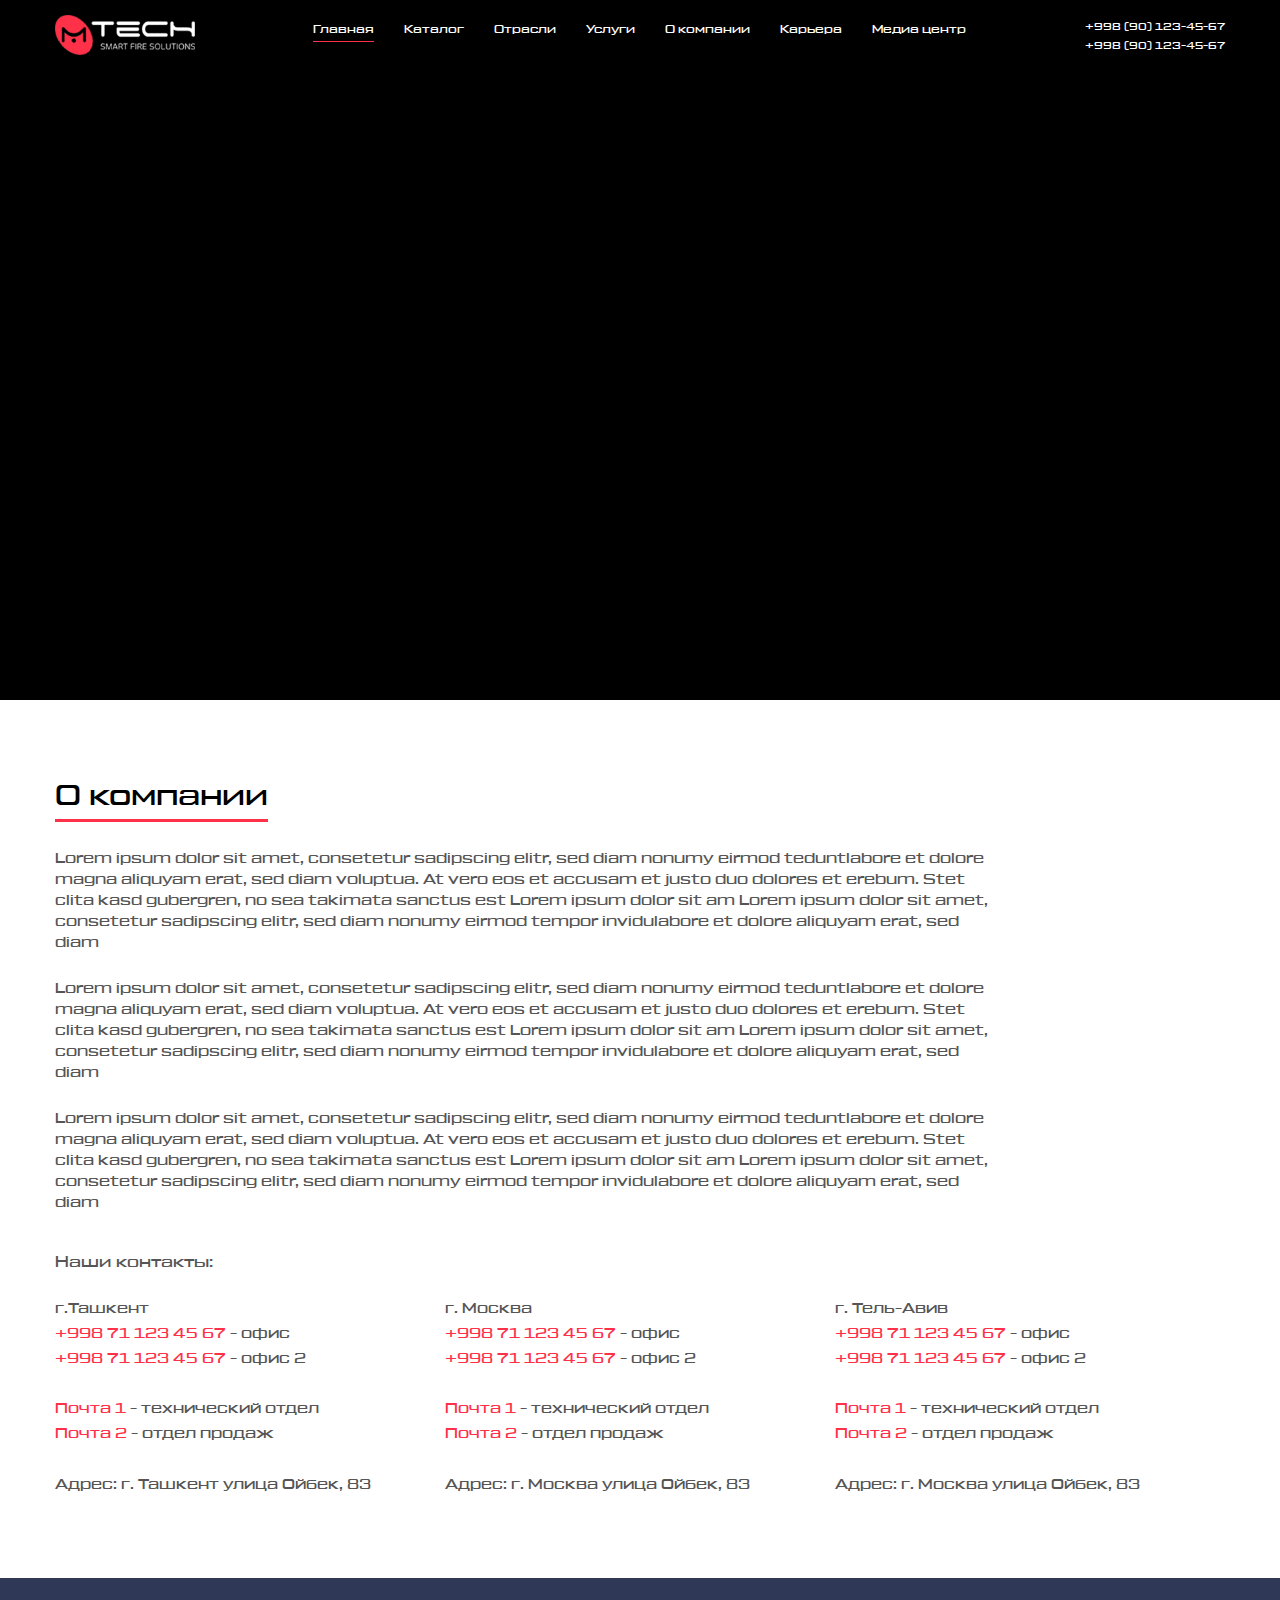
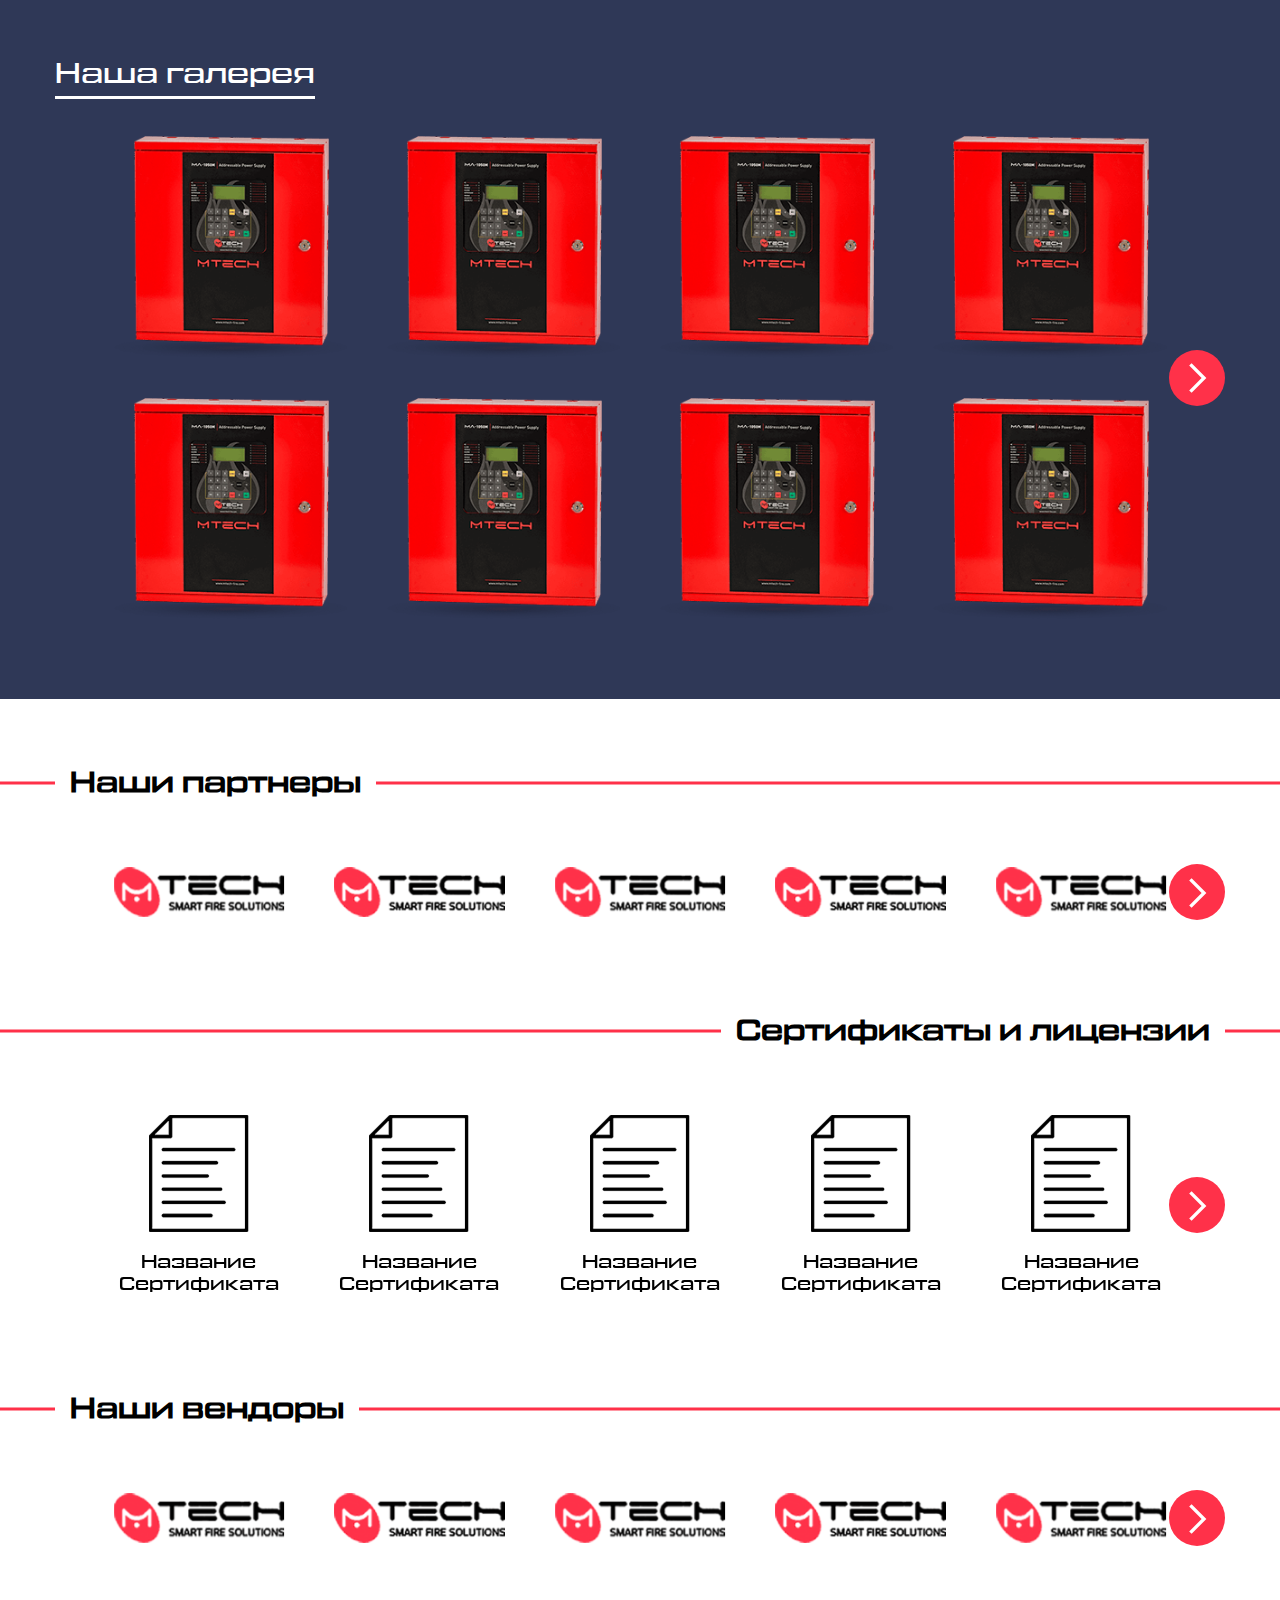
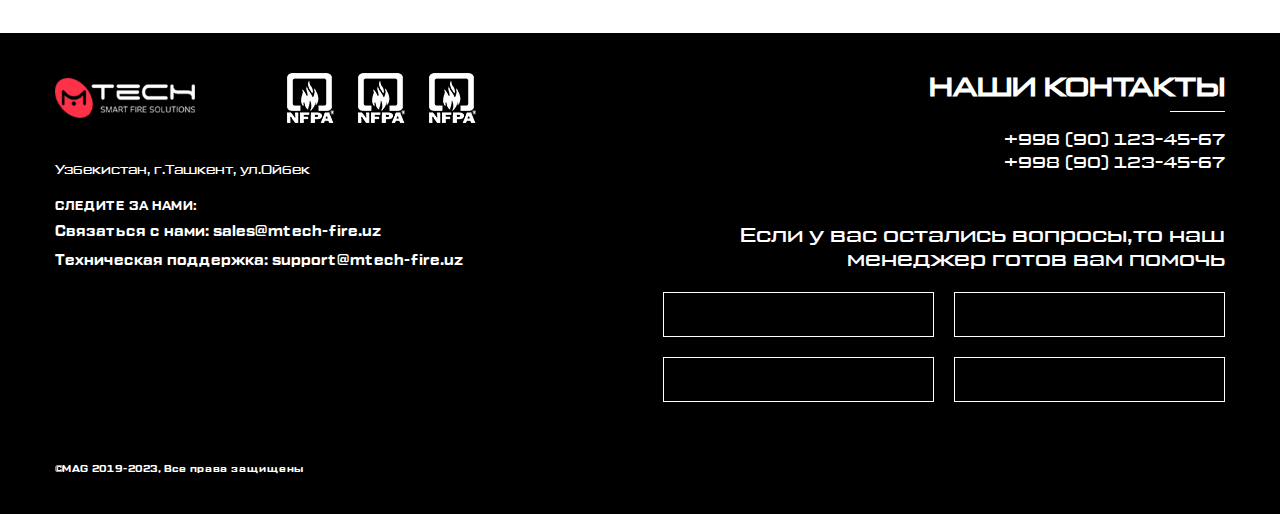
==== about.html @ 806a4875 "init" ====
<!DOCTYPE html>
<html lang="ru">

<head>
    <meta charset="utf-8">
    <title>
        M Tech
    </title>
    <meta name="description" content="M Tech">
    <meta name="viewport" content="width=device-width">
    <link rel="icon" href="images/favicon.png">
    <meta property="og:image" content="images/dist/preview.jpg">
    <link rel="preload" href="css/main.min.css" as="style">
    <link rel="preload" href="js/app.min.js" as="script">
    <link rel="stylesheet" href="css/main.min.css">
</head>

<body>

<header class="header">
    <div class="container">
        <div class="header__content">
            <a href="./" class="header__logo">
                <img src="./images/logo.png" alt="logo">
            </a>
            <nav class="header__nav">
                <ul class="header__menu">
                    <li><a href="#hero" class="active">Главная</a></li>
                    <li>
                    <a href="#features">Каталог</a>
                    <ul class="header__submenu">
                        <li><a href="#">Адресно Аналоговая Система</a></li>
                        <li><a href="#">Безадресная Система</a></li>
                        <li><a href="#">Системы Водяного и Газового Пожаротушения</a></li>
                        <li><a href="#">Система Дымоудаления</a></li>
                        <li><a href="#">Программное обеспечение для мониторингапожарной безопасности</a></li>
                    </ul>
                    </li>
                    <li><a href="#educators">Отрасли</a></li>
                    <li><a href="#contacts">Услуги</a></li>
                    <li><a href="#contacts">О компании</a></li>
                    <li><a href="#contacts">Карьера</a></li>
                    <li><a href="#contacts">Медиа центр</a></li>
                </ul>
                <ul class="header__contacts mobile">
                    <li><a href="tel:">+998 (90) 123-45-67</a></li>
                    <li><a href="tel:">+998 (90) 123-45-67</a></li>
                </ul>
            </nav>
            <div class="header__right">
                <ul class="header__contacts">
                    <li><a href="tel:">+998 (90) 123-45-67</a></li>
                    <li><a href="tel:">+998 (90) 123-45-67</a></li>
                </ul>
            </div>
            <div class="burger mobile">
                <input type="checkbox" id="burgerBtn" class="burger-checkbox">
                <label for="burgerBtn">
                    <div class="hamburger">
                        <span class="bar bar1"></span>
                        <span class="bar bar2"></span>
                        <span class="bar bar3"></span>
                        <span class="bar bar4"></span>
                    </div>
                </label>
            </div>
        </div>
    </div>
</header>
<main class="main">
    <section class="hero" id="hero" style="background-image: url('./images/hero-bg.png');">
    
</section>
    <section class="about">
    <div class="container">
        <h2 class="about__title">О компании</h2>
        <div class="about__content">
            <p>Lorem ipsum dolor sit amet, consetetur sadipscing elitr, sed diam nonumy eirmod teduntlabore et dolore magna aliquyam erat, sed diam voluptua. At vero eos et accusam et justo duo dolores et erebum. Stet clita kasd gubergren, no sea takimata sanctus est Lorem ipsum dolor sit am Lorem ipsum dolor sit amet, consetetur sadipscing elitr, sed diam nonumy eirmod tempor invidulabore et dolore aliquyam erat, sed diam</p>
            <p>Lorem ipsum dolor sit amet, consetetur sadipscing elitr, sed diam nonumy eirmod teduntlabore et dolore magna aliquyam erat, sed diam voluptua. At vero eos et accusam et justo duo dolores et erebum. Stet clita kasd gubergren, no sea takimata sanctus est Lorem ipsum dolor sit am Lorem ipsum dolor sit amet, consetetur sadipscing elitr, sed diam nonumy eirmod tempor invidulabore et dolore aliquyam erat, sed diam</p>
            <p>Lorem ipsum dolor sit amet, consetetur sadipscing elitr, sed diam nonumy eirmod teduntlabore et dolore magna aliquyam erat, sed diam voluptua. At vero eos et accusam et justo duo dolores et erebum. Stet clita kasd gubergren, no sea takimata sanctus est Lorem ipsum dolor sit am Lorem ipsum dolor sit amet, consetetur sadipscing elitr, sed diam nonumy eirmod tempor invidulabore et dolore aliquyam erat, sed diam</p>
        </div>
        <h3 class="about__subtitle">Наши контакты:</h3>
        <div class="about__contacts__wrapper">

            <ul class="about__contacts">
                <li>г.Ташкент</li>
                <li><a href="#">+998 71 123 45 67</a> - офис</li>
                <li><a href="#">+998 71 123 45 67</a> - офис 2</li>
                <li><a href="#">Почта 1</a> - технический отдел</li>
                <li><a href="#">Почта 2</a> - отдел продаж</li>
                <li>Адрес: г. Ташкент улица Ойбек, 83</li>
            </ul>
            <ul class="about__contacts">
                <li>г. Москва</li>
                <li><a href="#">+998 71 123 45 67</a> - офис</li>
                <li><a href="#">+998 71 123 45 67</a> - офис 2</li>
                <li><a href="#">Почта 1</a> - технический отдел</li>
                <li><a href="#">Почта 2</a> - отдел продаж</li>
                <li>Адрес: г. Москва улица Ойбек, 83</li>
            </ul>
            <ul class="about__contacts">
                <li>г. Тель-Авив</li>
                <li><a href="#">+998 71 123 45 67</a> - офис</li>
                <li><a href="#">+998 71 123 45 67</a> - офис 2</li>
                <li><a href="#">Почта 1</a> - технический отдел</li>
                <li><a href="#">Почта 2</a> - отдел продаж</li>
                <li>Адрес: г. Москва улица Ойбек, 83</li>
            </ul>

        </div>
    </div>
</section>
    <section class="gallery">
    <div class="container">
        <h2 class="gallery__title">Наша галерея</h2>
        <div class="gallery__slider">
            <div class="swiper-container swiper">
                <div class="swiper-wrapper">
                    <div class="swiper-slide gallery__item">
                        <img src="./images/catalog/catalog-1.png" alt="catalog">
                    </div>
                    <div class="swiper-slide gallery__item">
                        <img src="./images/catalog/catalog-1.png" alt="catalog">
                    </div>
                    <div class="swiper-slide gallery__item">
                        <img src="./images/catalog/catalog-1.png" alt="catalog">
                    </div>
                    <div class="swiper-slide gallery__item">
                        <img src="./images/catalog/catalog-1.png" alt="catalog">
                    </div>
                    <div class="swiper-slide gallery__item">
                        <img src="./images/catalog/catalog-1.png" alt="catalog">
                    </div>
                    <div class="swiper-slide gallery__item">
                        <img src="./images/catalog/catalog-1.png" alt="catalog">
                    </div>
                    <div class="swiper-slide gallery__item">
                        <img src="./images/catalog/catalog-1.png" alt="catalog">
                    </div>
                    <div class="swiper-slide gallery__item">
                        <img src="./images/catalog/catalog-1.png" alt="catalog">
                    </div>
                    <div class="swiper-slide gallery__item">
                        <img src="./images/catalog/catalog-1.png" alt="catalog">
                    </div>
                    <div class="swiper-slide gallery__item">
                        <img src="./images/catalog/catalog-1.png" alt="catalog">
                    </div>
                    <div class="swiper-slide gallery__item">
                        <img src="./images/catalog/catalog-1.png" alt="catalog">
                    </div>
                    <div class="swiper-slide gallery__item">
                        <img src="./images/catalog/catalog-1.png" alt="catalog">
                    </div>

                </div>
            </div>
            <div class="slider__controls">
                <button type="button" class="slider__button slider__button-prev">
                    <svg width="10" height="16" viewBox="0 0 10 16" fill="none" xmlns="http://www.w3.org/2000/svg">
                        <path d="M7.87484 0.083313L9.1665 1.37498L2.5415 7.99998L9.1665 14.625L7.87484 15.9166L-0.000163078 7.99998L7.87484 0.083313Z"></path>
                    </svg>

                </button>
                <button type="button" class="slider__button slider__button-next">
                    <svg width="10" height="16" viewBox="0 0 10 16" fill="none" xmlns="http://www.w3.org/2000/svg">
                        <path d="M2.12516 0.083313L0.833496 1.37498L7.4585 7.99998L0.833496 14.625L2.12516 15.9166L10.0002 7.99998L2.12516 0.083313Z"></path>
                    </svg>
                </button>
            </div>
        </div>
    </div>
</section>
    <section class="partners">
    <div class="container">
        <h2 class="title title__line"><span>Наши партнеры</span></h2>
        <div class="partners__slider">
            <div class="swiper-container">
                <div class="swiper-wrapper">
                    <div class="swiper-slide partners__item">
                        <img src="./images/logo-black.png" alt="catalog">
                    </div>
                    <div class="swiper-slide partners__item">
                        <img src="./images/logo-black.png" alt="catalog">
                    </div>
                    <div class="swiper-slide partners__item">
                        <img src="./images/logo-black.png" alt="catalog">
                    </div>
                    <div class="swiper-slide partners__item">
                        <img src="./images/logo-black.png" alt="catalog">
                    </div>
                    <div class="swiper-slide partners__item">
                        <img src="./images/logo-black.png" alt="catalog">
                    </div>
                    <div class="swiper-slide partners__item">
                        <img src="./images/logo-black.png" alt="catalog">
                    </div>
                    <div class="swiper-slide partners__item">
                        <img src="./images/logo-black.png" alt="catalog">
                    </div>
                </div>
            </div>
            <div class="slider__controls">
                <button type="button" class="slider__button slider__button-prev">
                    <svg width="10" height="16" viewBox="0 0 10 16" fill="none" xmlns="http://www.w3.org/2000/svg">
                        <path d="M7.87484 0.083313L9.1665 1.37498L2.5415 7.99998L9.1665 14.625L7.87484 15.9166L-0.000163078 7.99998L7.87484 0.083313Z"></path>
                    </svg>

                </button>
                <button type="button" class="slider__button slider__button-next">
                    <svg width="10" height="16" viewBox="0 0 10 16" fill="none" xmlns="http://www.w3.org/2000/svg">
                        <path d="M2.12516 0.083313L0.833496 1.37498L7.4585 7.99998L0.833496 14.625L2.12516 15.9166L10.0002 7.99998L2.12516 0.083313Z"></path>
                    </svg>
                </button>
            </div>
        </div>
    </div>
</section>
    <section class="docs">
   <div class="container">
        <h2 class="title title__line right"><span>Сертификаты и лицензии</span></h2>
        <div class="docs__slider">
            <div class="swiper-container">
                <div class="swiper-wrapper">
                    <a href="#" download class="swiper-slide docs__item">
                        <img src="./images/docs.png" alt="catalog">
                        Название Сертификата
                    </a>
                    <a href="#" download class="swiper-slide docs__item">
                        <img src="./images/docs.png" alt="catalog">
                        Название Сертификата
                    </a>
                    <a href="#" download class="swiper-slide docs__item">
                        <img src="./images/docs.png" alt="catalog">
                        Название Сертификата
                    </a>
                    <a href="#" download class="swiper-slide docs__item">
                        <img src="./images/docs.png" alt="catalog">
                        Название Сертификата
                    </a>
                    <a href="#" download class="swiper-slide docs__item">
                        <img src="./images/docs.png" alt="catalog">
                        Название Сертификата
                    </a>
                    <a href="#" download class="swiper-slide docs__item">
                        <img src="./images/docs.png" alt="catalog">
                        Название Сертификата
                    </a>
                </div>
            </div>
            <div class="slider__controls">
                <button type="button" class="slider__button slider__button-prev">
                    <svg width="10" height="16" viewBox="0 0 10 16" fill="none" xmlns="http://www.w3.org/2000/svg">
                        <path d="M7.87484 0.083313L9.1665 1.37498L2.5415 7.99998L9.1665 14.625L7.87484 15.9166L-0.000163078 7.99998L7.87484 0.083313Z"></path>
                    </svg>

                </button>
                <button type="button" class="slider__button slider__button-next">
                    <svg width="10" height="16" viewBox="0 0 10 16" fill="none" xmlns="http://www.w3.org/2000/svg">
                        <path d="M2.12516 0.083313L0.833496 1.37498L7.4585 7.99998L0.833496 14.625L2.12516 15.9166L10.0002 7.99998L2.12516 0.083313Z"></path>
                    </svg>
                </button>
            </div>
        </div>
    </div>
</section>
    <section class="vendors">
    <div class="container">
        <h2 class="title title__line"><span>Наши вендоры</span></h2>
        <div class="vendors__slider">
            <div class="swiper-container">
                <div class="swiper-wrapper">
                    <div class="swiper-slide vendors__item">
                        <img src="./images/logo-black.png" alt="catalog">
                    </div>
                    <div class="swiper-slide vendors__item">
                        <img src="./images/logo-black.png" alt="catalog">
                    </div>
                    <div class="swiper-slide vendors__item">
                        <img src="./images/logo-black.png" alt="catalog">
                    </div>
                    <div class="swiper-slide vendors__item">
                        <img src="./images/logo-black.png" alt="catalog">
                    </div>
                    <div class="swiper-slide vendors__item">
                        <img src="./images/logo-black.png" alt="catalog">
                    </div>
                    <div class="swiper-slide vendors__item">
                        <img src="./images/logo-black.png" alt="catalog">
                    </div>
                    <div class="swiper-slide vendors__item">
                        <img src="./images/logo-black.png" alt="catalog">
                    </div>
                </div>
            </div>
            <div class="slider__controls">
                <button type="button" class="slider__button slider__button-prev">
                    <svg width="10" height="16" viewBox="0 0 10 16" fill="none" xmlns="http://www.w3.org/2000/svg">
                        <path d="M7.87484 0.083313L9.1665 1.37498L2.5415 7.99998L9.1665 14.625L7.87484 15.9166L-0.000163078 7.99998L7.87484 0.083313Z"></path>
                    </svg>

                </button>
                <button type="button" class="slider__button slider__button-next">
                    <svg width="10" height="16" viewBox="0 0 10 16" fill="none" xmlns="http://www.w3.org/2000/svg">
                        <path d="M2.12516 0.083313L0.833496 1.37498L7.4585 7.99998L0.833496 14.625L2.12516 15.9166L10.0002 7.99998L2.12516 0.083313Z"></path>
                    </svg>
                </button>
            </div>
        </div>
    </div>
</section>

</main>

<footer class="footer">
    <div class="container">
        <div class="footer__wrapper">
            <div class="footer__left">
                <div class="footer__top">
                    <a href="#" class="footer__logo">
                        <img src="./images/logo.png" alt="logo">
                    </a>
                    <ul class="footer__icons">
                        <li><img src="./images/icons/nfpa.png" alt="icon"></li>
                        <li><img src="./images/icons/nfpa.png" alt="icon"></li>
                        <li><img src="./images/icons/nfpa.png" alt="icon"></li>
                    </ul>
                </div>
                <p class="footer__address">Узбекистан, г.Ташкент, ул.Ойбек</p>
                <h4 class="footer__socials__title">следите за нами:</h4>
                <ul class="footer__socials">
                    <li><a href="#" aria-label="social"></a></li>
                    <li><a href="#" aria-label="social"></a></li>
                    <li><a href="#" aria-label="social"></a></li>
                </ul>
                <ul class="footer__contacts">
                    <li>Связаться с нами: <a href="mailto:sales@mtech-fire.uz">sales@mtech-fire.uz</a></li>
                    <li>Техническая поддержка: <a href="mailto:support@mtech-fire.uz">support@mtech-fire.uz</a></li>
                </ul>
            </div>
            <div class="footer__right">
                <h2 class="contacts__title">Наши контакты</h2>
                <ul class="contacts__phones">
                    <li><a href="tel:+998 (90) 123-45-67">+998 (90) 123-45-67</a></li>
                    <li><a href="tel:+998 (90) 123-45-67">+998 (90) 123-45-67</a></li>
                </ul>
                <h3 class="contacts__subtitle">Если у вас остались вопросы,то наш менеджер готов вам помочь</h3>
                <form action="#" class="contacts__form">
                    <p class="contacts__fields">
                        <label for="your-name">
                            <input type="text" class="contacts__field" id="your-name">
                        </label>
                        <label for="your-name">
                            <input type="text" class="contacts__field" id="your-name">
                        </label>
                    </p>
                    <p class="contacts__fields">
                        <label for="your-name">
                            <input type="text" class="contacts__field" id="your-name">
                        </label>
                        <label for="your-name">
                            <input type="text" class="contacts__field" id="your-name">
                        </label>
                    </p>
                </form>
            </div>
        </div>
        <p class="copyright">&copy;MAG 2019-2023, Все права защищены</p>
    </div>
</footer>

<div class="modal" id="appointmentModal">
    <button class="modal__close" type="button" aria-label="close modal">
        <svg width="24" height="24" viewBox="0 0 24 24" fill="none" xmlns="http://www.w3.org/2000/svg">
            <path d="M11.9979 0C5.37157 0 0 5.37329 0 12.0004C0 18.6267 5.37157 24 11.9979 24C18.6276 24 24 18.6259 24 12.0004C24 5.37329 18.6276 0 11.9979 0ZM17.1574 15.2496L15.2462 17.1583C15.2462 17.1583 12.2227 13.9142 11.997 13.9142C11.7747 13.9142 8.75037 17.1583 8.75037 17.1583L6.83826 15.2496C6.83826 15.2496 10.0857 12.2699 10.0857 12.0047C10.0857 11.7352 6.83826 8.75466 6.83826 8.75466L8.75037 6.8417C8.75037 6.8417 11.7996 10.0875 11.997 10.0875C12.1961 10.0875 15.2462 6.8417 15.2462 6.8417L17.1574 8.75466C17.1574 8.75466 13.9091 11.7782 13.9091 12.0047C13.9091 12.2201 17.1574 15.2496 17.1574 15.2496Z" fill="#125A8F" />
        </svg>
    </button>
    <div class="modal__wrapper">
        <form action="#" class="form modal__form">
            <h2 class="modal__title">Запись на приём</h2>
            <p class="modal__text">Наш консультант перезвонит Вам
                в течение 15 минут, проконсультирует
                и подберет подходящего вам специалиста!</p>
            <div class="form__fields">
                <label for="modalservice">
                    <select name="your-service" id="modalservice" class="form__field" required placeholder="Выберите направление">
                        <option value="Трихология">Трихология</option>
                        <option value="Косметология">Косметология</option>
                        <option value="Дерматология">Дерматология</option>
                        <option value="Подология">Подология</option>
                    </select>
                </label>
            </div>
            <div class="form__fields">
                <label for="modalname">
                    <input type="text" class="form__field" name="your-name" id="modalname" placeholder="Ваше имя" required>
                </label>
            </div>
            <div class="form__fields">
                <label for="modalphone">
                    <input type="text" class="form__field phone" name="your-phone" id="modalphone" placeholder="Номер телефона" required>
                </label>
            </div>
            <input type="submit" class="button" value="Оставить заявку">
        </form>
    </div>
</div>
<div class="backdrop"></div>
<script src="js/app.min.js"></script>
</body>

</html>
---- css/main.min.css ----
@import url(https://fonts.googleapis.com/css2?family=Open+Sans:ital,wght@0,400;0,600;1,400&display=swap);@font-face{font-family:'Tactic Sans Extended';src:url(../fonts/Tactic/TacticSansExd-Med.eot);src:local('Tactic Sans Extended Medium'),local('TacticSansExd-Med'),url(../fonts/Tactic/TacticSansExd-Med.eot?#iefix) format('embedded-opentype'),url(../fonts/Tactic/TacticSansExd-Med.woff2) format('woff2'),url(../fonts/Tactic/TacticSansExd-Med.woff) format('woff'),url(../fonts/Tactic/TacticSansExd-Med.ttf) format('truetype');font-weight:500;font-style:normal;font-display:swap}@font-face{font-family:'Tactic Round Bld';src:url(../fonts/Tactic/TacticRound-Bld.eot);src:local('Tactic Round Bld'),local('TacticRound-Bld'),url(../fonts/Tactic/TacticRound-Bld.eot?#iefix) format('embedded-opentype'),url(../fonts/Tactic/TacticRound-Bld.woff2) format('woff2'),url(../fonts/Tactic/TacticRound-Bld.woff) format('woff'),url(../fonts/Tactic/TacticRound-Bld.ttf) format('truetype');font-weight:700;font-style:normal;font-display:swap}@font-face{font-family:'Tactic Sans Extended';src:url(../fonts/Tactic/TacticSansExd-Thn.eot);src:local('Tactic Sans Extended Thin'),local('TacticSansExd-Thn'),url(../fonts/Tactic/TacticSansExd-Thn.eot?#iefix) format('embedded-opentype'),url(../fonts/Tactic/TacticSansExd-Thn.woff2) format('woff2'),url(../fonts/Tactic/TacticSansExd-Thn.woff) format('woff'),url(../fonts/Tactic/TacticSansExd-Thn.ttf) format('truetype');font-weight:100;font-style:normal;font-display:swap}*,::after,::before{-webkit-box-sizing:border-box;box-sizing:border-box}html{font-family:sans-serif;line-height:1.15;-webkit-text-size-adjust:100%;-webkit-tap-highlight-color:transparent}article,aside,figcaption,figure,footer,header,hgroup,main,nav,section{display:block}body{margin:0;font-family:-apple-system,BlinkMacSystemFont,"Segoe UI",Roboto,"Helvetica Neue",Arial,"Noto Sans","Liberation Sans",sans-serif,"Apple Color Emoji","Segoe UI Emoji","Segoe UI Symbol","Noto Color Emoji";font-size:1rem;font-weight:400;line-height:1.5;color:#212529;text-align:left;background-color:#fff}[tabindex="-1"]:focus:not(:focus-visible){outline:0!important}hr{-webkit-box-sizing:content-box;box-sizing:content-box;height:0;overflow:visible}h1,h2,h3,h4,h5,h6{margin-top:0;margin-bottom:.5rem}p{margin-top:0;margin-bottom:1rem}abbr[data-original-title],abbr[title]{text-decoration:underline;-webkit-text-decoration:underline dotted;text-decoration:underline dotted;cursor:help;border-bottom:0;-webkit-text-decoration-skip-ink:none;text-decoration-skip-ink:none}address{margin-bottom:1rem;font-style:normal;line-height:inherit}dl,ol,ul{margin-top:0;margin-bottom:1rem}ol ol,ol ul,ul ol,ul ul{margin-bottom:0}dt{font-weight:700}dd{margin-bottom:.5rem;margin-left:0}blockquote{margin:0 0 1rem}b,strong{font-weight:bolder}small{font-size:80%}sub,sup{position:relative;font-size:75%;line-height:0;vertical-align:baseline}sub{bottom:-.25em}sup{top:-.5em}a{color:#6cc2e5;text-decoration:none;background-color:transparent}a:hover{color:#2ba7da;text-decoration:underline}a:not([href]):not([class]){color:inherit;text-decoration:none}a:not([href]):not([class]):hover{color:inherit;text-decoration:none}code,kbd,pre,samp{font-family:SFMono-Regular,Menlo,Monaco,Consolas,"Liberation Mono","Courier New",monospace;font-size:1em}pre{margin-top:0;margin-bottom:1rem;overflow:auto;-ms-overflow-style:scrollbar}figure{margin:0 0 1rem}img{vertical-align:middle;border-style:none}svg{overflow:hidden;vertical-align:middle}table{border-collapse:collapse}caption{padding-top:.75rem;padding-bottom:.75rem;color:#6c757d;text-align:left;caption-side:bottom}th{text-align:inherit;text-align:-webkit-match-parent}label{display:inline-block;margin-bottom:.5rem}button{border-radius:0}button:focus:not(:focus-visible){outline:0}button,input,optgroup,select,textarea{margin:0;font-family:inherit;font-size:inherit;line-height:inherit}button,input{overflow:visible}button,select{text-transform:none}[role=button]{cursor:pointer}select{word-wrap:normal}[type=button],[type=reset],[type=submit],button{-webkit-appearance:button}[type=button]:not(:disabled),[type=reset]:not(:disabled),[type=submit]:not(:disabled),button:not(:disabled){cursor:pointer}[type=button]::-moz-focus-inner,[type=reset]::-moz-focus-inner,[type=submit]::-moz-focus-inner,button::-moz-focus-inner{padding:0;border-style:none}input[type=checkbox],input[type=radio]{-webkit-box-sizing:border-box;box-sizing:border-box;padding:0}textarea{overflow:auto;resize:vertical}fieldset{min-width:0;padding:0;margin:0;border:0}legend{display:block;width:100%;max-width:100%;padding:0;margin-bottom:.5rem;font-size:1.5rem;line-height:inherit;color:inherit;white-space:normal}progress{vertical-align:baseline}[type=number]::-webkit-inner-spin-button,[type=number]::-webkit-outer-spin-button{height:auto}[type=search]{outline-offset:-2px;-webkit-appearance:none}[type=search]::-webkit-search-decoration{-webkit-appearance:none}::-webkit-file-upload-button{font:inherit;-webkit-appearance:button}output{display:inline-block}summary{display:list-item;cursor:pointer}template{display:none}[hidden]{display:none!important}:root{--animate-duration:1s;--animate-delay:1s;--animate-repeat:1}.animate__animated{-webkit-animation-duration:1s;animation-duration:1s;-webkit-animation-duration:var(--animate-duration);animation-duration:var(--animate-duration);-webkit-animation-fill-mode:both;animation-fill-mode:both}.animate__animated.animate__infinite{-webkit-animation-iteration-count:infinite;animation-iteration-count:infinite}.animate__animated.animate__repeat-1{-webkit-animation-iteration-count:1;animation-iteration-count:1;-webkit-animation-iteration-count:var(--animate-repeat);animation-iteration-count:var(--animate-repeat)}.animate__animated.animate__repeat-2{-webkit-animation-iteration-count:2;animation-iteration-count:2;-webkit-animation-iteration-count:calc(var(--animate-repeat)*2);animation-iteration-count:calc(var(--animate-repeat)*2)}.animate__animated.animate__repeat-3{-webkit-animation-iteration-count:3;animation-iteration-count:3;-webkit-animation-iteration-count:calc(var(--animate-repeat)*3);animation-iteration-count:calc(var(--animate-repeat)*3)}.animate__animated.animate__delay-1s{-webkit-animation-delay:1s;animation-delay:1s;-webkit-animation-delay:var(--animate-delay);animation-delay:var(--animate-delay)}.animate__animated.animate__delay-2s{-webkit-animation-delay:2s;animation-delay:2s;-webkit-animation-delay:calc(var(--animate-delay)*2);animation-delay:calc(var(--animate-delay)*2)}.animate__animated.animate__delay-3s{-webkit-animation-delay:3s;animation-delay:3s;-webkit-animation-delay:calc(var(--animate-delay)*3);animation-delay:calc(var(--animate-delay)*3)}.animate__animated.animate__delay-4s{-webkit-animation-delay:4s;animation-delay:4s;-webkit-animation-delay:calc(var(--animate-delay)*4);animation-delay:calc(var(--animate-delay)*4)}.animate__animated.animate__delay-5s{-webkit-animation-delay:5s;animation-delay:5s;-webkit-animation-delay:calc(var(--animate-delay)*5);animation-delay:calc(var(--animate-delay)*5)}.animate__animated.animate__faster{-webkit-animation-duration:.5s;animation-duration:.5s;-webkit-animation-duration:calc(var(--animate-duration)/2);animation-duration:calc(var(--animate-duration)/2)}.animate__animated.animate__fast{-webkit-animation-duration:.8s;animation-duration:.8s;-webkit-animation-duration:calc(var(--animate-duration)*.8);animation-duration:calc(var(--animate-duration)*.8)}.animate__animated.animate__slow{-webkit-animation-duration:2s;animation-duration:2s;-webkit-animation-duration:calc(var(--animate-duration)*2);animation-duration:calc(var(--animate-duration)*2)}.animate__animated.animate__slower{-webkit-animation-duration:3s;animation-duration:3s;-webkit-animation-duration:calc(var(--animate-duration)*3);animation-duration:calc(var(--animate-duration)*3)}@media (prefers-reduced-motion:reduce),print{.animate__animated{-webkit-animation-duration:1ms!important;animation-duration:1ms!important;-webkit-transition-duration:1ms!important;-o-transition-duration:1ms!important;transition-duration:1ms!important;-webkit-animation-iteration-count:1!important;animation-iteration-count:1!important}.animate__animated[class*=Out]{opacity:0}}@-webkit-keyframes bounce{0%,20%,53%,to{-webkit-animation-timing-function:cubic-bezier(.215,.61,.355,1);animation-timing-function:cubic-bezier(.215,.61,.355,1);-webkit-transform:translateZ(0);transform:translateZ(0)}40%,43%{-webkit-animation-timing-function:cubic-bezier(.755,.05,.855,.06);animation-timing-function:cubic-bezier(.755,.05,.855,.06);-webkit-transform:translate3d(0,-30px,0) scaleY(1.1);transform:translate3d(0,-30px,0) scaleY(1.1)}70%{-webkit-animation-timing-function:cubic-bezier(.755,.05,.855,.06);animation-timing-function:cubic-bezier(.755,.05,.855,.06);-webkit-transform:translate3d(0,-15px,0) scaleY(1.05);transform:translate3d(0,-15px,0) scaleY(1.05)}80%{-webkit-transition-timing-function:cubic-bezier(.215,.61,.355,1);transition-timing-function:cubic-bezier(.215,.61,.355,1);-webkit-transform:translateZ(0) scaleY(.95);transform:translateZ(0) scaleY(.95)}90%{-webkit-transform:translate3d(0,-4px,0) scaleY(1.02);transform:translate3d(0,-4px,0) scaleY(1.02)}}@keyframes bounce{0%,20%,53%,to{-webkit-animation-timing-function:cubic-bezier(.215,.61,.355,1);animation-timing-function:cubic-bezier(.215,.61,.355,1);-webkit-transform:translateZ(0);transform:translateZ(0)}40%,43%{-webkit-animation-timing-function:cubic-bezier(.755,.05,.855,.06);animation-timing-function:cubic-bezier(.755,.05,.855,.06);-webkit-transform:translate3d(0,-30px,0) scaleY(1.1);transform:translate3d(0,-30px,0) scaleY(1.1)}70%{-webkit-animation-timing-function:cubic-bezier(.755,.05,.855,.06);animation-timing-function:cubic-bezier(.755,.05,.855,.06);-webkit-transform:translate3d(0,-15px,0) scaleY(1.05);transform:translate3d(0,-15px,0) scaleY(1.05)}80%{-webkit-transition-timing-function:cubic-bezier(.215,.61,.355,1);-o-transition-timing-function:cubic-bezier(.215,.61,.355,1);transition-timing-function:cubic-bezier(.215,.61,.355,1);-webkit-transform:translateZ(0) scaleY(.95);transform:translateZ(0) scaleY(.95)}90%{-webkit-transform:translate3d(0,-4px,0) scaleY(1.02);transform:translate3d(0,-4px,0) scaleY(1.02)}}.animate__bounce{-webkit-animation-name:bounce;animation-name:bounce;-webkit-transform-origin:center bottom;-ms-transform-origin:center bottom;transform-origin:center bottom}@-webkit-keyframes flash{0%,50%,to{opacity:1}25%,75%{opacity:0}}@keyframes flash{0%,50%,to{opacity:1}25%,75%{opacity:0}}.animate__flash{-webkit-animation-name:flash;animation-name:flash}@-webkit-keyframes pulse{0%{-webkit-transform:scaleX(1);transform:scaleX(1)}50%{-webkit-transform:scale3d(1.05,1.05,1.05);transform:scale3d(1.05,1.05,1.05)}to{-webkit-transform:scaleX(1);transform:scaleX(1)}}@keyframes pulse{0%{-webkit-transform:scaleX(1);transform:scaleX(1)}50%{-webkit-transform:scale3d(1.05,1.05,1.05);transform:scale3d(1.05,1.05,1.05)}to{-webkit-transform:scaleX(1);transform:scaleX(1)}}.animate__pulse{-webkit-animation-name:pulse;animation-name:pulse;-webkit-animation-timing-function:ease-in-out;animation-timing-function:ease-in-out}@-webkit-keyframes rubberBand{0%{-webkit-transform:scaleX(1);transform:scaleX(1)}30%{-webkit-transform:scale3d(1.25,.75,1);transform:scale3d(1.25,.75,1)}40%{-webkit-transform:scale3d(.75,1.25,1);transform:scale3d(.75,1.25,1)}50%{-webkit-transform:scale3d(1.15,.85,1);transform:scale3d(1.15,.85,1)}65%{-webkit-transform:scale3d(.95,1.05,1);transform:scale3d(.95,1.05,1)}75%{-webkit-transform:scale3d(1.05,.95,1);transform:scale3d(1.05,.95,1)}to{-webkit-transform:scaleX(1);transform:scaleX(1)}}@keyframes rubberBand{0%{-webkit-transform:scaleX(1);transform:scaleX(1)}30%{-webkit-transform:scale3d(1.25,.75,1);transform:scale3d(1.25,.75,1)}40%{-webkit-transform:scale3d(.75,1.25,1);transform:scale3d(.75,1.25,1)}50%{-webkit-transform:scale3d(1.15,.85,1);transform:scale3d(1.15,.85,1)}65%{-webkit-transform:scale3d(.95,1.05,1);transform:scale3d(.95,1.05,1)}75%{-webkit-transform:scale3d(1.05,.95,1);transform:scale3d(1.05,.95,1)}to{-webkit-transform:scaleX(1);transform:scaleX(1)}}.animate__rubberBand{-webkit-animation-name:rubberBand;animation-name:rubberBand}@-webkit-keyframes shakeX{0%,to{-webkit-transform:translateZ(0);transform:translateZ(0)}10%,30%,50%,70%,90%{-webkit-transform:translate3d(-10px,0,0);transform:translate3d(-10px,0,0)}20%,40%,60%,80%{-webkit-transform:translate3d(10px,0,0);transform:translate3d(10px,0,0)}}@keyframes shakeX{0%,to{-webkit-transform:translateZ(0);transform:translateZ(0)}10%,30%,50%,70%,90%{-webkit-transform:translate3d(-10px,0,0);transform:translate3d(-10px,0,0)}20%,40%,60%,80%{-webkit-transform:translate3d(10px,0,0);transform:translate3d(10px,0,0)}}.animate__shakeX{-webkit-animation-name:shakeX;animation-name:shakeX}@-webkit-keyframes shakeY{0%,to{-webkit-transform:translateZ(0);transform:translateZ(0)}10%,30%,50%,70%,90%{-webkit-transform:translate3d(0,-10px,0);transform:translate3d(0,-10px,0)}20%,40%,60%,80%{-webkit-transform:translate3d(0,10px,0);transform:translate3d(0,10px,0)}}@keyframes shakeY{0%,to{-webkit-transform:translateZ(0);transform:translateZ(0)}10%,30%,50%,70%,90%{-webkit-transform:translate3d(0,-10px,0);transform:translate3d(0,-10px,0)}20%,40%,60%,80%{-webkit-transform:translate3d(0,10px,0);transform:translate3d(0,10px,0)}}.animate__shakeY{-webkit-animation-name:shakeY;animation-name:shakeY}@-webkit-keyframes headShake{0%{-webkit-transform:translateX(0);transform:translateX(0)}6.5%{-webkit-transform:translateX(-6px) rotateY(-9deg);transform:translateX(-6px) rotateY(-9deg)}18.5%{-webkit-transform:translateX(5px) rotateY(7deg);transform:translateX(5px) rotateY(7deg)}31.5%{-webkit-transform:translateX(-3px) rotateY(-5deg);transform:translateX(-3px) rotateY(-5deg)}43.5%{-webkit-transform:translateX(2px) rotateY(3deg);transform:translateX(2px) rotateY(3deg)}50%{-webkit-transform:translateX(0);transform:translateX(0)}}@keyframes headShake{0%{-webkit-transform:translateX(0);transform:translateX(0)}6.5%{-webkit-transform:translateX(-6px) rotateY(-9deg);transform:translateX(-6px) rotateY(-9deg)}18.5%{-webkit-transform:translateX(5px) rotateY(7deg);transform:translateX(5px) rotateY(7deg)}31.5%{-webkit-transform:translateX(-3px) rotateY(-5deg);transform:translateX(-3px) rotateY(-5deg)}43.5%{-webkit-transform:translateX(2px) rotateY(3deg);transform:translateX(2px) rotateY(3deg)}50%{-webkit-transform:translateX(0);transform:translateX(0)}}.animate__headShake{-webkit-animation-timing-function:ease-in-out;animation-timing-function:ease-in-out;-webkit-animation-name:headShake;animation-name:headShake}@-webkit-keyframes swing{20%{-webkit-transform:rotate(15deg);transform:rotate(15deg)}40%{-webkit-transform:rotate(-10deg);transform:rotate(-10deg)}60%{-webkit-transform:rotate(5deg);transform:rotate(5deg)}80%{-webkit-transform:rotate(-5deg);transform:rotate(-5deg)}to{-webkit-transform:rotate(0);transform:rotate(0)}}@keyframes swing{20%{-webkit-transform:rotate(15deg);transform:rotate(15deg)}40%{-webkit-transform:rotate(-10deg);transform:rotate(-10deg)}60%{-webkit-transform:rotate(5deg);transform:rotate(5deg)}80%{-webkit-transform:rotate(-5deg);transform:rotate(-5deg)}to{-webkit-transform:rotate(0);transform:rotate(0)}}.animate__swing{-webkit-transform-origin:top center;-ms-transform-origin:top center;transform-origin:top center;-webkit-animation-name:swing;animation-name:swing}@-webkit-keyframes tada{0%{-webkit-transform:scaleX(1);transform:scaleX(1)}10%,20%{-webkit-transform:scale3d(.9,.9,.9) rotate(-3deg);transform:scale3d(.9,.9,.9) rotate(-3deg)}30%,50%,70%,90%{-webkit-transform:scale3d(1.1,1.1,1.1) rotate(3deg);transform:scale3d(1.1,1.1,1.1) rotate(3deg)}40%,60%,80%{-webkit-transform:scale3d(1.1,1.1,1.1) rotate(-3deg);transform:scale3d(1.1,1.1,1.1) rotate(-3deg)}to{-webkit-transform:scaleX(1);transform:scaleX(1)}}@keyframes tada{0%{-webkit-transform:scaleX(1);transform:scaleX(1)}10%,20%{-webkit-transform:scale3d(.9,.9,.9) rotate(-3deg);transform:scale3d(.9,.9,.9) rotate(-3deg)}30%,50%,70%,90%{-webkit-transform:scale3d(1.1,1.1,1.1) rotate(3deg);transform:scale3d(1.1,1.1,1.1) rotate(3deg)}40%,60%,80%{-webkit-transform:scale3d(1.1,1.1,1.1) rotate(-3deg);transform:scale3d(1.1,1.1,1.1) rotate(-3deg)}to{-webkit-transform:scaleX(1);transform:scaleX(1)}}.animate__tada{-webkit-animation-name:tada;animation-name:tada}@-webkit-keyframes wobble{0%{-webkit-transform:translateZ(0);transform:translateZ(0)}15%{-webkit-transform:translate3d(-25%,0,0) rotate(-5deg);transform:translate3d(-25%,0,0) rotate(-5deg)}30%{-webkit-transform:translate3d(20%,0,0) rotate(3deg);transform:translate3d(20%,0,0) rotate(3deg)}45%{-webkit-transform:translate3d(-15%,0,0) rotate(-3deg);transform:translate3d(-15%,0,0) rotate(-3deg)}60%{-webkit-transform:translate3d(10%,0,0) rotate(2deg);transform:translate3d(10%,0,0) rotate(2deg)}75%{-webkit-transform:translate3d(-5%,0,0) rotate(-1deg);transform:translate3d(-5%,0,0) rotate(-1deg)}to{-webkit-transform:translateZ(0);transform:translateZ(0)}}@keyframes wobble{0%{-webkit-transform:translateZ(0);transform:translateZ(0)}15%{-webkit-transform:translate3d(-25%,0,0) rotate(-5deg);transform:translate3d(-25%,0,0) rotate(-5deg)}30%{-webkit-transform:translate3d(20%,0,0) rotate(3deg);transform:translate3d(20%,0,0) rotate(3deg)}45%{-webkit-transform:translate3d(-15%,0,0) rotate(-3deg);transform:translate3d(-15%,0,0) rotate(-3deg)}60%{-webkit-transform:translate3d(10%,0,0) rotate(2deg);transform:translate3d(10%,0,0) rotate(2deg)}75%{-webkit-transform:translate3d(-5%,0,0) rotate(-1deg);transform:translate3d(-5%,0,0) rotate(-1deg)}to{-webkit-transform:translateZ(0);transform:translateZ(0)}}.animate__wobble{-webkit-animation-name:wobble;animation-name:wobble}@-webkit-keyframes jello{0%,11.1%,to{-webkit-transform:translateZ(0);transform:translateZ(0)}22.2%{-webkit-transform:skewX(-12.5deg) skewY(-12.5deg);transform:skewX(-12.5deg) skewY(-12.5deg)}33.3%{-webkit-transform:skewX(6.25deg) skewY(6.25deg);transform:skewX(6.25deg) skewY(6.25deg)}44.4%{-webkit-transform:skewX(-3.125deg) skewY(-3.125deg);transform:skewX(-3.125deg) skewY(-3.125deg)}55.5%{-webkit-transform:skewX(1.5625deg) skewY(1.5625deg);transform:skewX(1.5625deg) skewY(1.5625deg)}66.6%{-webkit-transform:skewX(-.78125deg) skewY(-.78125deg);transform:skewX(-.78125deg) skewY(-.78125deg)}77.7%{-webkit-transform:skewX(.39063deg) skewY(.39063deg);transform:skewX(.39063deg) skewY(.39063deg)}88.8%{-webkit-transform:skewX(-.19531deg) skewY(-.19531deg);transform:skewX(-.19531deg) skewY(-.19531deg)}}@keyframes jello{0%,11.1%,to{-webkit-transform:translateZ(0);transform:translateZ(0)}22.2%{-webkit-transform:skewX(-12.5deg) skewY(-12.5deg);transform:skewX(-12.5deg) skewY(-12.5deg)}33.3%{-webkit-transform:skewX(6.25deg) skewY(6.25deg);transform:skewX(6.25deg) skewY(6.25deg)}44.4%{-webkit-transform:skewX(-3.125deg) skewY(-3.125deg);transform:skewX(-3.125deg) skewY(-3.125deg)}55.5%{-webkit-transform:skewX(1.5625deg) skewY(1.5625deg);transform:skewX(1.5625deg) skewY(1.5625deg)}66.6%{-webkit-transform:skewX(-.78125deg) skewY(-.78125deg);transform:skewX(-.78125deg) skewY(-.78125deg)}77.7%{-webkit-transform:skewX(.39063deg) skewY(.39063deg);transform:skewX(.39063deg) skewY(.39063deg)}88.8%{-webkit-transform:skewX(-.19531deg) skewY(-.19531deg);transform:skewX(-.19531deg) skewY(-.19531deg)}}.animate__jello{-webkit-animation-name:jello;animation-name:jello;-webkit-transform-origin:center;-ms-transform-origin:center;transform-origin:center}@-webkit-keyframes heartBeat{0%{-webkit-transform:scale(1);transform:scale(1)}14%{-webkit-transform:scale(1.3);transform:scale(1.3)}28%{-webkit-transform:scale(1);transform:scale(1)}42%{-webkit-transform:scale(1.3);transform:scale(1.3)}70%{-webkit-transform:scale(1);transform:scale(1)}}@keyframes heartBeat{0%{-webkit-transform:scale(1);transform:scale(1)}14%{-webkit-transform:scale(1.3);transform:scale(1.3)}28%{-webkit-transform:scale(1);transform:scale(1)}42%{-webkit-transform:scale(1.3);transform:scale(1.3)}70%{-webkit-transform:scale(1);transform:scale(1)}}.animate__heartBeat{-webkit-animation-name:heartBeat;animation-name:heartBeat;-webkit-animation-duration:1.3s;animation-duration:1.3s;-webkit-animation-duration:calc(var(--animate-duration)*1.3);animation-duration:calc(var(--animate-duration)*1.3);-webkit-animation-timing-function:ease-in-out;animation-timing-function:ease-in-out}@-webkit-keyframes backInDown{0%{-webkit-transform:translateY(-1200px) scale(.7);transform:translateY(-1200px) scale(.7);opacity:.7}80%{-webkit-transform:translateY(0) scale(.7);transform:translateY(0) scale(.7);opacity:.7}to{-webkit-transform:scale(1);transform:scale(1);opacity:1}}@keyframes backInDown{0%{-webkit-transform:translateY(-1200px) scale(.7);transform:translateY(-1200px) scale(.7);opacity:.7}80%{-webkit-transform:translateY(0) scale(.7);transform:translateY(0) scale(.7);opacity:.7}to{-webkit-transform:scale(1);transform:scale(1);opacity:1}}.animate__backInDown{-webkit-animation-name:backInDown;animation-name:backInDown}@-webkit-keyframes backInLeft{0%{-webkit-transform:translateX(-2000px) scale(.7);transform:translateX(-2000px) scale(.7);opacity:.7}80%{-webkit-transform:translateX(0) scale(.7);transform:translateX(0) scale(.7);opacity:.7}to{-webkit-transform:scale(1);transform:scale(1);opacity:1}}@keyframes backInLeft{0%{-webkit-transform:translateX(-2000px) scale(.7);transform:translateX(-2000px) scale(.7);opacity:.7}80%{-webkit-transform:translateX(0) scale(.7);transform:translateX(0) scale(.7);opacity:.7}to{-webkit-transform:scale(1);transform:scale(1);opacity:1}}.animate__backInLeft{-webkit-animation-name:backInLeft;animation-name:backInLeft}@-webkit-keyframes backInRight{0%{-webkit-transform:translateX(2000px) scale(.7);transform:translateX(2000px) scale(.7);opacity:.7}80%{-webkit-transform:translateX(0) scale(.7);transform:translateX(0) scale(.7);opacity:.7}to{-webkit-transform:scale(1);transform:scale(1);opacity:1}}@keyframes backInRight{0%{-webkit-transform:translateX(2000px) scale(.7);transform:translateX(2000px) scale(.7);opacity:.7}80%{-webkit-transform:translateX(0) scale(.7);transform:translateX(0) scale(.7);opacity:.7}to{-webkit-transform:scale(1);transform:scale(1);opacity:1}}.animate__backInRight{-webkit-animation-name:backInRight;animation-name:backInRight}@-webkit-keyframes backInUp{0%{-webkit-transform:translateY(1200px) scale(.7);transform:translateY(1200px) scale(.7);opacity:.7}80%{-webkit-transform:translateY(0) scale(.7);transform:translateY(0) scale(.7);opacity:.7}to{-webkit-transform:scale(1);transform:scale(1);opacity:1}}@keyframes backInUp{0%{-webkit-transform:translateY(1200px) scale(.7);transform:translateY(1200px) scale(.7);opacity:.7}80%{-webkit-transform:translateY(0) scale(.7);transform:translateY(0) scale(.7);opacity:.7}to{-webkit-transform:scale(1);transform:scale(1);opacity:1}}.animate__backInUp{-webkit-animation-name:backInUp;animation-name:backInUp}@-webkit-keyframes backOutDown{0%{-webkit-transform:scale(1);transform:scale(1);opacity:1}20%{-webkit-transform:translateY(0) scale(.7);transform:translateY(0) scale(.7);opacity:.7}to{-webkit-transform:translateY(700px) scale(.7);transform:translateY(700px) scale(.7);opacity:.7}}@keyframes backOutDown{0%{-webkit-transform:scale(1);transform:scale(1);opacity:1}20%{-webkit-transform:translateY(0) scale(.7);transform:translateY(0) scale(.7);opacity:.7}to{-webkit-transform:translateY(700px) scale(.7);transform:translateY(700px) scale(.7);opacity:.7}}.animate__backOutDown{-webkit-animation-name:backOutDown;animation-name:backOutDown}@-webkit-keyframes backOutLeft{0%{-webkit-transform:scale(1);transform:scale(1);opacity:1}20%{-webkit-transform:translateX(0) scale(.7);transform:translateX(0) scale(.7);opacity:.7}to{-webkit-transform:translateX(-2000px) scale(.7);transform:translateX(-2000px) scale(.7);opacity:.7}}@keyframes backOutLeft{0%{-webkit-transform:scale(1);transform:scale(1);opacity:1}20%{-webkit-transform:translateX(0) scale(.7);transform:translateX(0) scale(.7);opacity:.7}to{-webkit-transform:translateX(-2000px) scale(.7);transform:translateX(-2000px) scale(.7);opacity:.7}}.animate__backOutLeft{-webkit-animation-name:backOutLeft;animation-name:backOutLeft}@-webkit-keyframes backOutRight{0%{-webkit-transform:scale(1);transform:scale(1);opacity:1}20%{-webkit-transform:translateX(0) scale(.7);transform:translateX(0) scale(.7);opacity:.7}to{-webkit-transform:translateX(2000px) scale(.7);transform:translateX(2000px) scale(.7);opacity:.7}}@keyframes backOutRight{0%{-webkit-transform:scale(1);transform:scale(1);opacity:1}20%{-webkit-transform:translateX(0) scale(.7);transform:translateX(0) scale(.7);opacity:.7}to{-webkit-transform:translateX(2000px) scale(.7);transform:translateX(2000px) scale(.7);opacity:.7}}.animate__backOutRight{-webkit-animation-name:backOutRight;animation-name:backOutRight}@-webkit-keyframes backOutUp{0%{-webkit-transform:scale(1);transform:scale(1);opacity:1}20%{-webkit-transform:translateY(0) scale(.7);transform:translateY(0) scale(.7);opacity:.7}to{-webkit-transform:translateY(-700px) scale(.7);transform:translateY(-700px) scale(.7);opacity:.7}}@keyframes backOutUp{0%{-webkit-transform:scale(1);transform:scale(1);opacity:1}20%{-webkit-transform:translateY(0) scale(.7);transform:translateY(0) scale(.7);opacity:.7}to{-webkit-transform:translateY(-700px) scale(.7);transform:translateY(-700px) scale(.7);opacity:.7}}.animate__backOutUp{-webkit-animation-name:backOutUp;animation-name:backOutUp}@-webkit-keyframes bounceIn{0%,20%,40%,60%,80%,to{-webkit-animation-timing-function:cubic-bezier(.215,.61,.355,1);animation-timing-function:cubic-bezier(.215,.61,.355,1)}0%{opacity:0;-webkit-transform:scale3d(.3,.3,.3);transform:scale3d(.3,.3,.3)}20%{-webkit-transform:scale3d(1.1,1.1,1.1);transform:scale3d(1.1,1.1,1.1)}40%{-webkit-transform:scale3d(.9,.9,.9);transform:scale3d(.9,.9,.9)}60%{opacity:1;-webkit-transform:scale3d(1.03,1.03,1.03);transform:scale3d(1.03,1.03,1.03)}80%{-webkit-transform:scale3d(.97,.97,.97);transform:scale3d(.97,.97,.97)}to{opacity:1;-webkit-transform:scaleX(1);transform:scaleX(1)}}@keyframes bounceIn{0%,20%,40%,60%,80%,to{-webkit-animation-timing-function:cubic-bezier(.215,.61,.355,1);animation-timing-function:cubic-bezier(.215,.61,.355,1)}0%{opacity:0;-webkit-transform:scale3d(.3,.3,.3);transform:scale3d(.3,.3,.3)}20%{-webkit-transform:scale3d(1.1,1.1,1.1);transform:scale3d(1.1,1.1,1.1)}40%{-webkit-transform:scale3d(.9,.9,.9);transform:scale3d(.9,.9,.9)}60%{opacity:1;-webkit-transform:scale3d(1.03,1.03,1.03);transform:scale3d(1.03,1.03,1.03)}80%{-webkit-transform:scale3d(.97,.97,.97);transform:scale3d(.97,.97,.97)}to{opacity:1;-webkit-transform:scaleX(1);transform:scaleX(1)}}.animate__bounceIn{-webkit-animation-duration:.75s;animation-duration:.75s;-webkit-animation-duration:calc(var(--animate-duration)*.75);animation-duration:calc(var(--animate-duration)*.75);-webkit-animation-name:bounceIn;animation-name:bounceIn}@-webkit-keyframes bounceInDown{0%,60%,75%,90%,to{-webkit-animation-timing-function:cubic-bezier(.215,.61,.355,1);animation-timing-function:cubic-bezier(.215,.61,.355,1)}0%{opacity:0;-webkit-transform:translate3d(0,-3000px,0) scaleY(3);transform:translate3d(0,-3000px,0) scaleY(3)}60%{opacity:1;-webkit-transform:translate3d(0,25px,0) scaleY(.9);transform:translate3d(0,25px,0) scaleY(.9)}75%{-webkit-transform:translate3d(0,-10px,0) scaleY(.95);transform:translate3d(0,-10px,0) scaleY(.95)}90%{-webkit-transform:translate3d(0,5px,0) scaleY(.985);transform:translate3d(0,5px,0) scaleY(.985)}to{-webkit-transform:translateZ(0);transform:translateZ(0)}}@keyframes bounceInDown{0%,60%,75%,90%,to{-webkit-animation-timing-function:cubic-bezier(.215,.61,.355,1);animation-timing-function:cubic-bezier(.215,.61,.355,1)}0%{opacity:0;-webkit-transform:translate3d(0,-3000px,0) scaleY(3);transform:translate3d(0,-3000px,0) scaleY(3)}60%{opacity:1;-webkit-transform:translate3d(0,25px,0) scaleY(.9);transform:translate3d(0,25px,0) scaleY(.9)}75%{-webkit-transform:translate3d(0,-10px,0) scaleY(.95);transform:translate3d(0,-10px,0) scaleY(.95)}90%{-webkit-transform:translate3d(0,5px,0) scaleY(.985);transform:translate3d(0,5px,0) scaleY(.985)}to{-webkit-transform:translateZ(0);transform:translateZ(0)}}.animate__bounceInDown{-webkit-animation-name:bounceInDown;animation-name:bounceInDown}@-webkit-keyframes bounceInLeft{0%,60%,75%,90%,to{-webkit-animation-timing-function:cubic-bezier(.215,.61,.355,1);animation-timing-function:cubic-bezier(.215,.61,.355,1)}0%{opacity:0;-webkit-transform:translate3d(-3000px,0,0) scaleX(3);transform:translate3d(-3000px,0,0) scaleX(3)}60%{opacity:1;-webkit-transform:translate3d(25px,0,0) scaleX(1);transform:translate3d(25px,0,0) scaleX(1)}75%{-webkit-transform:translate3d(-10px,0,0) scaleX(.98);transform:translate3d(-10px,0,0) scaleX(.98)}90%{-webkit-transform:translate3d(5px,0,0) scaleX(.995);transform:translate3d(5px,0,0) scaleX(.995)}to{-webkit-transform:translateZ(0);transform:translateZ(0)}}@keyframes bounceInLeft{0%,60%,75%,90%,to{-webkit-animation-timing-function:cubic-bezier(.215,.61,.355,1);animation-timing-function:cubic-bezier(.215,.61,.355,1)}0%{opacity:0;-webkit-transform:translate3d(-3000px,0,0) scaleX(3);transform:translate3d(-3000px,0,0) scaleX(3)}60%{opacity:1;-webkit-transform:translate3d(25px,0,0) scaleX(1);transform:translate3d(25px,0,0) scaleX(1)}75%{-webkit-transform:translate3d(-10px,0,0) scaleX(.98);transform:translate3d(-10px,0,0) scaleX(.98)}90%{-webkit-transform:translate3d(5px,0,0) scaleX(.995);transform:translate3d(5px,0,0) scaleX(.995)}to{-webkit-transform:translateZ(0);transform:translateZ(0)}}.animate__bounceInLeft{-webkit-animation-name:bounceInLeft;animation-name:bounceInLeft}@-webkit-keyframes bounceInRight{0%,60%,75%,90%,to{-webkit-animation-timing-function:cubic-bezier(.215,.61,.355,1);animation-timing-function:cubic-bezier(.215,.61,.355,1)}0%{opacity:0;-webkit-transform:translate3d(3000px,0,0) scaleX(3);transform:translate3d(3000px,0,0) scaleX(3)}60%{opacity:1;-webkit-transform:translate3d(-25px,0,0) scaleX(1);transform:translate3d(-25px,0,0) scaleX(1)}75%{-webkit-transform:translate3d(10px,0,0) scaleX(.98);transform:translate3d(10px,0,0) scaleX(.98)}90%{-webkit-transform:translate3d(-5px,0,0) scaleX(.995);transform:translate3d(-5px,0,0) scaleX(.995)}to{-webkit-transform:translateZ(0);transform:translateZ(0)}}@keyframes bounceInRight{0%,60%,75%,90%,to{-webkit-animation-timing-function:cubic-bezier(.215,.61,.355,1);animation-timing-function:cubic-bezier(.215,.61,.355,1)}0%{opacity:0;-webkit-transform:translate3d(3000px,0,0) scaleX(3);transform:translate3d(3000px,0,0) scaleX(3)}60%{opacity:1;-webkit-transform:translate3d(-25px,0,0) scaleX(1);transform:translate3d(-25px,0,0) scaleX(1)}75%{-webkit-transform:translate3d(10px,0,0) scaleX(.98);transform:translate3d(10px,0,0) scaleX(.98)}90%{-webkit-transform:translate3d(-5px,0,0) scaleX(.995);transform:translate3d(-5px,0,0) scaleX(.995)}to{-webkit-transform:translateZ(0);transform:translateZ(0)}}.animate__bounceInRight{-webkit-animation-name:bounceInRight;animation-name:bounceInRight}@-webkit-keyframes bounceInUp{0%,60%,75%,90%,to{-webkit-animation-timing-function:cubic-bezier(.215,.61,.355,1);animation-timing-function:cubic-bezier(.215,.61,.355,1)}0%{opacity:0;-webkit-transform:translate3d(0,3000px,0) scaleY(5);transform:translate3d(0,3000px,0) scaleY(5)}60%{opacity:1;-webkit-transform:translate3d(0,-20px,0) scaleY(.9);transform:translate3d(0,-20px,0) scaleY(.9)}75%{-webkit-transform:translate3d(0,10px,0) scaleY(.95);transform:translate3d(0,10px,0) scaleY(.95)}90%{-webkit-transform:translate3d(0,-5px,0) scaleY(.985);transform:translate3d(0,-5px,0) scaleY(.985)}to{-webkit-transform:translateZ(0);transform:translateZ(0)}}@keyframes bounceInUp{0%,60%,75%,90%,to{-webkit-animation-timing-function:cubic-bezier(.215,.61,.355,1);animation-timing-function:cubic-bezier(.215,.61,.355,1)}0%{opacity:0;-webkit-transform:translate3d(0,3000px,0) scaleY(5);transform:translate3d(0,3000px,0) scaleY(5)}60%{opacity:1;-webkit-transform:translate3d(0,-20px,0) scaleY(.9);transform:translate3d(0,-20px,0) scaleY(.9)}75%{-webkit-transform:translate3d(0,10px,0) scaleY(.95);transform:translate3d(0,10px,0) scaleY(.95)}90%{-webkit-transform:translate3d(0,-5px,0) scaleY(.985);transform:translate3d(0,-5px,0) scaleY(.985)}to{-webkit-transform:translateZ(0);transform:translateZ(0)}}.animate__bounceInUp{-webkit-animation-name:bounceInUp;animation-name:bounceInUp}@-webkit-keyframes bounceOut{20%{-webkit-transform:scale3d(.9,.9,.9);transform:scale3d(.9,.9,.9)}50%,55%{opacity:1;-webkit-transform:scale3d(1.1,1.1,1.1);transform:scale3d(1.1,1.1,1.1)}to{opacity:0;-webkit-transform:scale3d(.3,.3,.3);transform:scale3d(.3,.3,.3)}}@keyframes bounceOut{20%{-webkit-transform:scale3d(.9,.9,.9);transform:scale3d(.9,.9,.9)}50%,55%{opacity:1;-webkit-transform:scale3d(1.1,1.1,1.1);transform:scale3d(1.1,1.1,1.1)}to{opacity:0;-webkit-transform:scale3d(.3,.3,.3);transform:scale3d(.3,.3,.3)}}.animate__bounceOut{-webkit-animation-duration:.75s;animation-duration:.75s;-webkit-animation-duration:calc(var(--animate-duration)*.75);animation-duration:calc(var(--animate-duration)*.75);-webkit-animation-name:bounceOut;animation-name:bounceOut}@-webkit-keyframes bounceOutDown{20%{-webkit-transform:translate3d(0,10px,0) scaleY(.985);transform:translate3d(0,10px,0) scaleY(.985)}40%,45%{opacity:1;-webkit-transform:translate3d(0,-20px,0) scaleY(.9);transform:translate3d(0,-20px,0) scaleY(.9)}to{opacity:0;-webkit-transform:translate3d(0,2000px,0) scaleY(3);transform:translate3d(0,2000px,0) scaleY(3)}}@keyframes bounceOutDown{20%{-webkit-transform:translate3d(0,10px,0) scaleY(.985);transform:translate3d(0,10px,0) scaleY(.985)}40%,45%{opacity:1;-webkit-transform:translate3d(0,-20px,0) scaleY(.9);transform:translate3d(0,-20px,0) scaleY(.9)}to{opacity:0;-webkit-transform:translate3d(0,2000px,0) scaleY(3);transform:translate3d(0,2000px,0) scaleY(3)}}.animate__bounceOutDown{-webkit-animation-name:bounceOutDown;animation-name:bounceOutDown}@-webkit-keyframes bounceOutLeft{20%{opacity:1;-webkit-transform:translate3d(20px,0,0) scaleX(.9);transform:translate3d(20px,0,0) scaleX(.9)}to{opacity:0;-webkit-transform:translate3d(-2000px,0,0) scaleX(2);transform:translate3d(-2000px,0,0) scaleX(2)}}@keyframes bounceOutLeft{20%{opacity:1;-webkit-transform:translate3d(20px,0,0) scaleX(.9);transform:translate3d(20px,0,0) scaleX(.9)}to{opacity:0;-webkit-transform:translate3d(-2000px,0,0) scaleX(2);transform:translate3d(-2000px,0,0) scaleX(2)}}.animate__bounceOutLeft{-webkit-animation-name:bounceOutLeft;animation-name:bounceOutLeft}@-webkit-keyframes bounceOutRight{20%{opacity:1;-webkit-transform:translate3d(-20px,0,0) scaleX(.9);transform:translate3d(-20px,0,0) scaleX(.9)}to{opacity:0;-webkit-transform:translate3d(2000px,0,0) scaleX(2);transform:translate3d(2000px,0,0) scaleX(2)}}@keyframes bounceOutRight{20%{opacity:1;-webkit-transform:translate3d(-20px,0,0) scaleX(.9);transform:translate3d(-20px,0,0) scaleX(.9)}to{opacity:0;-webkit-transform:translate3d(2000px,0,0) scaleX(2);transform:translate3d(2000px,0,0) scaleX(2)}}.animate__bounceOutRight{-webkit-animation-name:bounceOutRight;animation-name:bounceOutRight}@-webkit-keyframes bounceOutUp{20%{-webkit-transform:translate3d(0,-10px,0) scaleY(.985);transform:translate3d(0,-10px,0) scaleY(.985)}40%,45%{opacity:1;-webkit-transform:translate3d(0,20px,0) scaleY(.9);transform:translate3d(0,20px,0) scaleY(.9)}to{opacity:0;-webkit-transform:translate3d(0,-2000px,0) scaleY(3);transform:translate3d(0,-2000px,0) scaleY(3)}}@keyframes bounceOutUp{20%{-webkit-transform:translate3d(0,-10px,0) scaleY(.985);transform:translate3d(0,-10px,0) scaleY(.985)}40%,45%{opacity:1;-webkit-transform:translate3d(0,20px,0) scaleY(.9);transform:translate3d(0,20px,0) scaleY(.9)}to{opacity:0;-webkit-transform:translate3d(0,-2000px,0) scaleY(3);transform:translate3d(0,-2000px,0) scaleY(3)}}.animate__bounceOutUp{-webkit-animation-name:bounceOutUp;animation-name:bounceOutUp}@-webkit-keyframes fadeIn{0%{opacity:0}to{opacity:1}}@keyframes fadeIn{0%{opacity:0}to{opacity:1}}.animate__fadeIn{-webkit-animation-name:fadeIn;animation-name:fadeIn}@-webkit-keyframes fadeInDown{0%{opacity:0;-webkit-transform:translate3d(0,-100%,0);transform:translate3d(0,-100%,0)}to{opacity:1;-webkit-transform:translateZ(0);transform:translateZ(0)}}@keyframes fadeInDown{0%{opacity:0;-webkit-transform:translate3d(0,-100%,0);transform:translate3d(0,-100%,0)}to{opacity:1;-webkit-transform:translateZ(0);transform:translateZ(0)}}.animate__fadeInDown{-webkit-animation-name:fadeInDown;animation-name:fadeInDown}@-webkit-keyframes fadeInDownBig{0%{opacity:0;-webkit-transform:translate3d(0,-2000px,0);transform:translate3d(0,-2000px,0)}to{opacity:1;-webkit-transform:translateZ(0);transform:translateZ(0)}}@keyframes fadeInDownBig{0%{opacity:0;-webkit-transform:translate3d(0,-2000px,0);transform:translate3d(0,-2000px,0)}to{opacity:1;-webkit-transform:translateZ(0);transform:translateZ(0)}}.animate__fadeInDownBig{-webkit-animation-name:fadeInDownBig;animation-name:fadeInDownBig}@-webkit-keyframes fadeInLeft{0%{opacity:0;-webkit-transform:translate3d(-100%,0,0);transform:translate3d(-100%,0,0)}to{opacity:1;-webkit-transform:translateZ(0);transform:translateZ(0)}}@keyframes fadeInLeft{0%{opacity:0;-webkit-transform:translate3d(-100%,0,0);transform:translate3d(-100%,0,0)}to{opacity:1;-webkit-transform:translateZ(0);transform:translateZ(0)}}.animate__fadeInLeft{-webkit-animation-name:fadeInLeft;animation-name:fadeInLeft}@-webkit-keyframes fadeInLeftBig{0%{opacity:0;-webkit-transform:translate3d(-2000px,0,0);transform:translate3d(-2000px,0,0)}to{opacity:1;-webkit-transform:translateZ(0);transform:translateZ(0)}}@keyframes fadeInLeftBig{0%{opacity:0;-webkit-transform:translate3d(-2000px,0,0);transform:translate3d(-2000px,0,0)}to{opacity:1;-webkit-transform:translateZ(0);transform:translateZ(0)}}.animate__fadeInLeftBig{-webkit-animation-name:fadeInLeftBig;animation-name:fadeInLeftBig}@-webkit-keyframes fadeInRight{0%{opacity:0;-webkit-transform:translate3d(100%,0,0);transform:translate3d(100%,0,0)}to{opacity:1;-webkit-transform:translateZ(0);transform:translateZ(0)}}@keyframes fadeInRight{0%{opacity:0;-webkit-transform:translate3d(100%,0,0);transform:translate3d(100%,0,0)}to{opacity:1;-webkit-transform:translateZ(0);transform:translateZ(0)}}.animate__fadeInRight{-webkit-animation-name:fadeInRight;animation-name:fadeInRight}@-webkit-keyframes fadeInRightBig{0%{opacity:0;-webkit-transform:translate3d(2000px,0,0);transform:translate3d(2000px,0,0)}to{opacity:1;-webkit-transform:translateZ(0);transform:translateZ(0)}}@keyframes fadeInRightBig{0%{opacity:0;-webkit-transform:translate3d(2000px,0,0);transform:translate3d(2000px,0,0)}to{opacity:1;-webkit-transform:translateZ(0);transform:translateZ(0)}}.animate__fadeInRightBig{-webkit-animation-name:fadeInRightBig;animation-name:fadeInRightBig}@-webkit-keyframes fadeInUp{0%{opacity:0;-webkit-transform:translate3d(0,100%,0);transform:translate3d(0,100%,0)}to{opacity:1;-webkit-transform:translateZ(0);transform:translateZ(0)}}@keyframes fadeInUp{0%{opacity:0;-webkit-transform:translate3d(0,100%,0);transform:translate3d(0,100%,0)}to{opacity:1;-webkit-transform:translateZ(0);transform:translateZ(0)}}.animate__fadeInUp{-webkit-animation-name:fadeInUp;animation-name:fadeInUp}@-webkit-keyframes fadeInUpBig{0%{opacity:0;-webkit-transform:translate3d(0,2000px,0);transform:translate3d(0,2000px,0)}to{opacity:1;-webkit-transform:translateZ(0);transform:translateZ(0)}}@keyframes fadeInUpBig{0%{opacity:0;-webkit-transform:translate3d(0,2000px,0);transform:translate3d(0,2000px,0)}to{opacity:1;-webkit-transform:translateZ(0);transform:translateZ(0)}}.animate__fadeInUpBig{-webkit-animation-name:fadeInUpBig;animation-name:fadeInUpBig}@-webkit-keyframes fadeInTopLeft{0%{opacity:0;-webkit-transform:translate3d(-100%,-100%,0);transform:translate3d(-100%,-100%,0)}to{opacity:1;-webkit-transform:translateZ(0);transform:translateZ(0)}}@keyframes fadeInTopLeft{0%{opacity:0;-webkit-transform:translate3d(-100%,-100%,0);transform:translate3d(-100%,-100%,0)}to{opacity:1;-webkit-transform:translateZ(0);transform:translateZ(0)}}.animate__fadeInTopLeft{-webkit-animation-name:fadeInTopLeft;animation-name:fadeInTopLeft}@-webkit-keyframes fadeInTopRight{0%{opacity:0;-webkit-transform:translate3d(100%,-100%,0);transform:translate3d(100%,-100%,0)}to{opacity:1;-webkit-transform:translateZ(0);transform:translateZ(0)}}@keyframes fadeInTopRight{0%{opacity:0;-webkit-transform:translate3d(100%,-100%,0);transform:translate3d(100%,-100%,0)}to{opacity:1;-webkit-transform:translateZ(0);transform:translateZ(0)}}.animate__fadeInTopRight{-webkit-animation-name:fadeInTopRight;animation-name:fadeInTopRight}@-webkit-keyframes fadeInBottomLeft{0%{opacity:0;-webkit-transform:translate3d(-100%,100%,0);transform:translate3d(-100%,100%,0)}to{opacity:1;-webkit-transform:translateZ(0);transform:translateZ(0)}}@keyframes fadeInBottomLeft{0%{opacity:0;-webkit-transform:translate3d(-100%,100%,0);transform:translate3d(-100%,100%,0)}to{opacity:1;-webkit-transform:translateZ(0);transform:translateZ(0)}}.animate__fadeInBottomLeft{-webkit-animation-name:fadeInBottomLeft;animation-name:fadeInBottomLeft}@-webkit-keyframes fadeInBottomRight{0%{opacity:0;-webkit-transform:translate3d(100%,100%,0);transform:translate3d(100%,100%,0)}to{opacity:1;-webkit-transform:translateZ(0);transform:translateZ(0)}}@keyframes fadeInBottomRight{0%{opacity:0;-webkit-transform:translate3d(100%,100%,0);transform:translate3d(100%,100%,0)}to{opacity:1;-webkit-transform:translateZ(0);transform:translateZ(0)}}.animate__fadeInBottomRight{-webkit-animation-name:fadeInBottomRight;animation-name:fadeInBottomRight}@-webkit-keyframes fadeOut{0%{opacity:1}to{opacity:0}}@keyframes fadeOut{0%{opacity:1}to{opacity:0}}.animate__fadeOut{-webkit-animation-name:fadeOut;animation-name:fadeOut}@-webkit-keyframes fadeOutDown{0%{opacity:1}to{opacity:0;-webkit-transform:translate3d(0,100%,0);transform:translate3d(0,100%,0)}}@keyframes fadeOutDown{0%{opacity:1}to{opacity:0;-webkit-transform:translate3d(0,100%,0);transform:translate3d(0,100%,0)}}.animate__fadeOutDown{-webkit-animation-name:fadeOutDown;animation-name:fadeOutDown}@-webkit-keyframes fadeOutDownBig{0%{opacity:1}to{opacity:0;-webkit-transform:translate3d(0,2000px,0);transform:translate3d(0,2000px,0)}}@keyframes fadeOutDownBig{0%{opacity:1}to{opacity:0;-webkit-transform:translate3d(0,2000px,0);transform:translate3d(0,2000px,0)}}.animate__fadeOutDownBig{-webkit-animation-name:fadeOutDownBig;animation-name:fadeOutDownBig}@-webkit-keyframes fadeOutLeft{0%{opacity:1}to{opacity:0;-webkit-transform:translate3d(-100%,0,0);transform:translate3d(-100%,0,0)}}@keyframes fadeOutLeft{0%{opacity:1}to{opacity:0;-webkit-transform:translate3d(-100%,0,0);transform:translate3d(-100%,0,0)}}.animate__fadeOutLeft{-webkit-animation-name:fadeOutLeft;animation-name:fadeOutLeft}@-webkit-keyframes fadeOutLeftBig{0%{opacity:1}to{opacity:0;-webkit-transform:translate3d(-2000px,0,0);transform:translate3d(-2000px,0,0)}}@keyframes fadeOutLeftBig{0%{opacity:1}to{opacity:0;-webkit-transform:translate3d(-2000px,0,0);transform:translate3d(-2000px,0,0)}}.animate__fadeOutLeftBig{-webkit-animation-name:fadeOutLeftBig;animation-name:fadeOutLeftBig}@-webkit-keyframes fadeOutRight{0%{opacity:1}to{opacity:0;-webkit-transform:translate3d(100%,0,0);transform:translate3d(100%,0,0)}}@keyframes fadeOutRight{0%{opacity:1}to{opacity:0;-webkit-transform:translate3d(100%,0,0);transform:translate3d(100%,0,0)}}.animate__fadeOutRight{-webkit-animation-name:fadeOutRight;animation-name:fadeOutRight}@-webkit-keyframes fadeOutRightBig{0%{opacity:1}to{opacity:0;-webkit-transform:translate3d(2000px,0,0);transform:translate3d(2000px,0,0)}}@keyframes fadeOutRightBig{0%{opacity:1}to{opacity:0;-webkit-transform:translate3d(2000px,0,0);transform:translate3d(2000px,0,0)}}.animate__fadeOutRightBig{-webkit-animation-name:fadeOutRightBig;animation-name:fadeOutRightBig}@-webkit-keyframes fadeOutUp{0%{opacity:1}to{opacity:0;-webkit-transform:translate3d(0,-100%,0);transform:translate3d(0,-100%,0)}}@keyframes fadeOutUp{0%{opacity:1}to{opacity:0;-webkit-transform:translate3d(0,-100%,0);transform:translate3d(0,-100%,0)}}.animate__fadeOutUp{-webkit-animation-name:fadeOutUp;animation-name:fadeOutUp}@-webkit-keyframes fadeOutUpBig{0%{opacity:1}to{opacity:0;-webkit-transform:translate3d(0,-2000px,0);transform:translate3d(0,-2000px,0)}}@keyframes fadeOutUpBig{0%{opacity:1}to{opacity:0;-webkit-transform:translate3d(0,-2000px,0);transform:translate3d(0,-2000px,0)}}.animate__fadeOutUpBig{-webkit-animation-name:fadeOutUpBig;animation-name:fadeOutUpBig}@-webkit-keyframes fadeOutTopLeft{0%{opacity:1;-webkit-transform:translateZ(0);transform:translateZ(0)}to{opacity:0;-webkit-transform:translate3d(-100%,-100%,0);transform:translate3d(-100%,-100%,0)}}@keyframes fadeOutTopLeft{0%{opacity:1;-webkit-transform:translateZ(0);transform:translateZ(0)}to{opacity:0;-webkit-transform:translate3d(-100%,-100%,0);transform:translate3d(-100%,-100%,0)}}.animate__fadeOutTopLeft{-webkit-animation-name:fadeOutTopLeft;animation-name:fadeOutTopLeft}@-webkit-keyframes fadeOutTopRight{0%{opacity:1;-webkit-transform:translateZ(0);transform:translateZ(0)}to{opacity:0;-webkit-transform:translate3d(100%,-100%,0);transform:translate3d(100%,-100%,0)}}@keyframes fadeOutTopRight{0%{opacity:1;-webkit-transform:translateZ(0);transform:translateZ(0)}to{opacity:0;-webkit-transform:translate3d(100%,-100%,0);transform:translate3d(100%,-100%,0)}}.animate__fadeOutTopRight{-webkit-animation-name:fadeOutTopRight;animation-name:fadeOutTopRight}@-webkit-keyframes fadeOutBottomRight{0%{opacity:1;-webkit-transform:translateZ(0);transform:translateZ(0)}to{opacity:0;-webkit-transform:translate3d(100%,100%,0);transform:translate3d(100%,100%,0)}}@keyframes fadeOutBottomRight{0%{opacity:1;-webkit-transform:translateZ(0);transform:translateZ(0)}to{opacity:0;-webkit-transform:translate3d(100%,100%,0);transform:translate3d(100%,100%,0)}}.animate__fadeOutBottomRight{-webkit-animation-name:fadeOutBottomRight;animation-name:fadeOutBottomRight}@-webkit-keyframes fadeOutBottomLeft{0%{opacity:1;-webkit-transform:translateZ(0);transform:translateZ(0)}to{opacity:0;-webkit-transform:translate3d(-100%,100%,0);transform:translate3d(-100%,100%,0)}}@keyframes fadeOutBottomLeft{0%{opacity:1;-webkit-transform:translateZ(0);transform:translateZ(0)}to{opacity:0;-webkit-transform:translate3d(-100%,100%,0);transform:translate3d(-100%,100%,0)}}.animate__fadeOutBottomLeft{-webkit-animation-name:fadeOutBottomLeft;animation-name:fadeOutBottomLeft}@-webkit-keyframes flip{0%{-webkit-transform:perspective(400px) scaleX(1) translateZ(0) rotateY(-1turn);transform:perspective(400px) scaleX(1) translateZ(0) rotateY(-1turn);-webkit-animation-timing-function:ease-out;animation-timing-function:ease-out}40%{-webkit-transform:perspective(400px) scaleX(1) translateZ(150px) rotateY(-190deg);transform:perspective(400px) scaleX(1) translateZ(150px) rotateY(-190deg);-webkit-animation-timing-function:ease-out;animation-timing-function:ease-out}50%{-webkit-transform:perspective(400px) scaleX(1) translateZ(150px) rotateY(-170deg);transform:perspective(400px) scaleX(1) translateZ(150px) rotateY(-170deg);-webkit-animation-timing-function:ease-in;animation-timing-function:ease-in}80%{-webkit-transform:perspective(400px) scale3d(.95,.95,.95) translateZ(0) rotateY(0);transform:perspective(400px) scale3d(.95,.95,.95) translateZ(0) rotateY(0);-webkit-animation-timing-function:ease-in;animation-timing-function:ease-in}to{-webkit-transform:perspective(400px) scaleX(1) translateZ(0) rotateY(0);transform:perspective(400px) scaleX(1) translateZ(0) rotateY(0);-webkit-animation-timing-function:ease-in;animation-timing-function:ease-in}}@keyframes flip{0%{-webkit-transform:perspective(400px) scaleX(1) translateZ(0) rotateY(-1turn);transform:perspective(400px) scaleX(1) translateZ(0) rotateY(-1turn);-webkit-animation-timing-function:ease-out;animation-timing-function:ease-out}40%{-webkit-transform:perspective(400px) scaleX(1) translateZ(150px) rotateY(-190deg);transform:perspective(400px) scaleX(1) translateZ(150px) rotateY(-190deg);-webkit-animation-timing-function:ease-out;animation-timing-function:ease-out}50%{-webkit-transform:perspective(400px) scaleX(1) translateZ(150px) rotateY(-170deg);transform:perspective(400px) scaleX(1) translateZ(150px) rotateY(-170deg);-webkit-animation-timing-function:ease-in;animation-timing-function:ease-in}80%{-webkit-transform:perspective(400px) scale3d(.95,.95,.95) translateZ(0) rotateY(0);transform:perspective(400px) scale3d(.95,.95,.95) translateZ(0) rotateY(0);-webkit-animation-timing-function:ease-in;animation-timing-function:ease-in}to{-webkit-transform:perspective(400px) scaleX(1) translateZ(0) rotateY(0);transform:perspective(400px) scaleX(1) translateZ(0) rotateY(0);-webkit-animation-timing-function:ease-in;animation-timing-function:ease-in}}.animate__animated.animate__flip{-webkit-backface-visibility:visible;backface-visibility:visible;-webkit-animation-name:flip;animation-name:flip}@-webkit-keyframes flipInX{0%{-webkit-transform:perspective(400px) rotateX(90deg);transform:perspective(400px) rotateX(90deg);-webkit-animation-timing-function:ease-in;animation-timing-function:ease-in;opacity:0}40%{-webkit-transform:perspective(400px) rotateX(-20deg);transform:perspective(400px) rotateX(-20deg);-webkit-animation-timing-function:ease-in;animation-timing-function:ease-in}60%{-webkit-transform:perspective(400px) rotateX(10deg);transform:perspective(400px) rotateX(10deg);opacity:1}80%{-webkit-transform:perspective(400px) rotateX(-5deg);transform:perspective(400px) rotateX(-5deg)}to{-webkit-transform:perspective(400px);transform:perspective(400px)}}@keyframes flipInX{0%{-webkit-transform:perspective(400px) rotateX(90deg);transform:perspective(400px) rotateX(90deg);-webkit-animation-timing-function:ease-in;animation-timing-function:ease-in;opacity:0}40%{-webkit-transform:perspective(400px) rotateX(-20deg);transform:perspective(400px) rotateX(-20deg);-webkit-animation-timing-function:ease-in;animation-timing-function:ease-in}60%{-webkit-transform:perspective(400px) rotateX(10deg);transform:perspective(400px) rotateX(10deg);opacity:1}80%{-webkit-transform:perspective(400px) rotateX(-5deg);transform:perspective(400px) rotateX(-5deg)}to{-webkit-transform:perspective(400px);transform:perspective(400px)}}.animate__flipInX{-webkit-backface-visibility:visible!important;backface-visibility:visible!important;-webkit-animation-name:flipInX;animation-name:flipInX}@-webkit-keyframes flipInY{0%{-webkit-transform:perspective(400px) rotateY(90deg);transform:perspective(400px) rotateY(90deg);-webkit-animation-timing-function:ease-in;animation-timing-function:ease-in;opacity:0}40%{-webkit-transform:perspective(400px) rotateY(-20deg);transform:perspective(400px) rotateY(-20deg);-webkit-animation-timing-function:ease-in;animation-timing-function:ease-in}60%{-webkit-transform:perspective(400px) rotateY(10deg);transform:perspective(400px) rotateY(10deg);opacity:1}80%{-webkit-transform:perspective(400px) rotateY(-5deg);transform:perspective(400px) rotateY(-5deg)}to{-webkit-transform:perspective(400px);transform:perspective(400px)}}@keyframes flipInY{0%{-webkit-transform:perspective(400px) rotateY(90deg);transform:perspective(400px) rotateY(90deg);-webkit-animation-timing-function:ease-in;animation-timing-function:ease-in;opacity:0}40%{-webkit-transform:perspective(400px) rotateY(-20deg);transform:perspective(400px) rotateY(-20deg);-webkit-animation-timing-function:ease-in;animation-timing-function:ease-in}60%{-webkit-transform:perspective(400px) rotateY(10deg);transform:perspective(400px) rotateY(10deg);opacity:1}80%{-webkit-transform:perspective(400px) rotateY(-5deg);transform:perspective(400px) rotateY(-5deg)}to{-webkit-transform:perspective(400px);transform:perspective(400px)}}.animate__flipInY{-webkit-backface-visibility:visible!important;backface-visibility:visible!important;-webkit-animation-name:flipInY;animation-name:flipInY}@-webkit-keyframes flipOutX{0%{-webkit-transform:perspective(400px);transform:perspective(400px)}30%{-webkit-transform:perspective(400px) rotateX(-20deg);transform:perspective(400px) rotateX(-20deg);opacity:1}to{-webkit-transform:perspective(400px) rotateX(90deg);transform:perspective(400px) rotateX(90deg);opacity:0}}@keyframes flipOutX{0%{-webkit-transform:perspective(400px);transform:perspective(400px)}30%{-webkit-transform:perspective(400px) rotateX(-20deg);transform:perspective(400px) rotateX(-20deg);opacity:1}to{-webkit-transform:perspective(400px) rotateX(90deg);transform:perspective(400px) rotateX(90deg);opacity:0}}.animate__flipOutX{-webkit-animation-duration:.75s;animation-duration:.75s;-webkit-animation-duration:calc(var(--animate-duration)*.75);animation-duration:calc(var(--animate-duration)*.75);-webkit-animation-name:flipOutX;animation-name:flipOutX;-webkit-backface-visibility:visible!important;backface-visibility:visible!important}@-webkit-keyframes flipOutY{0%{-webkit-transform:perspective(400px);transform:perspective(400px)}30%{-webkit-transform:perspective(400px) rotateY(-15deg);transform:perspective(400px) rotateY(-15deg);opacity:1}to{-webkit-transform:perspective(400px) rotateY(90deg);transform:perspective(400px) rotateY(90deg);opacity:0}}@keyframes flipOutY{0%{-webkit-transform:perspective(400px);transform:perspective(400px)}30%{-webkit-transform:perspective(400px) rotateY(-15deg);transform:perspective(400px) rotateY(-15deg);opacity:1}to{-webkit-transform:perspective(400px) rotateY(90deg);transform:perspective(400px) rotateY(90deg);opacity:0}}.animate__flipOutY{-webkit-animation-duration:.75s;animation-duration:.75s;-webkit-animation-duration:calc(var(--animate-duration)*.75);animation-duration:calc(var(--animate-duration)*.75);-webkit-backface-visibility:visible!important;backface-visibility:visible!important;-webkit-animation-name:flipOutY;animation-name:flipOutY}@-webkit-keyframes lightSpeedInRight{0%{-webkit-transform:translate3d(100%,0,0) skewX(-30deg);transform:translate3d(100%,0,0) skewX(-30deg);opacity:0}60%{-webkit-transform:skewX(20deg);transform:skewX(20deg);opacity:1}80%{-webkit-transform:skewX(-5deg);transform:skewX(-5deg)}to{-webkit-transform:translateZ(0);transform:translateZ(0)}}@keyframes lightSpeedInRight{0%{-webkit-transform:translate3d(100%,0,0) skewX(-30deg);transform:translate3d(100%,0,0) skewX(-30deg);opacity:0}60%{-webkit-transform:skewX(20deg);transform:skewX(20deg);opacity:1}80%{-webkit-transform:skewX(-5deg);transform:skewX(-5deg)}to{-webkit-transform:translateZ(0);transform:translateZ(0)}}.animate__lightSpeedInRight{-webkit-animation-name:lightSpeedInRight;animation-name:lightSpeedInRight;-webkit-animation-timing-function:ease-out;animation-timing-function:ease-out}@-webkit-keyframes lightSpeedInLeft{0%{-webkit-transform:translate3d(-100%,0,0) skewX(30deg);transform:translate3d(-100%,0,0) skewX(30deg);opacity:0}60%{-webkit-transform:skewX(-20deg);transform:skewX(-20deg);opacity:1}80%{-webkit-transform:skewX(5deg);transform:skewX(5deg)}to{-webkit-transform:translateZ(0);transform:translateZ(0)}}@keyframes lightSpeedInLeft{0%{-webkit-transform:translate3d(-100%,0,0) skewX(30deg);transform:translate3d(-100%,0,0) skewX(30deg);opacity:0}60%{-webkit-transform:skewX(-20deg);transform:skewX(-20deg);opacity:1}80%{-webkit-transform:skewX(5deg);transform:skewX(5deg)}to{-webkit-transform:translateZ(0);transform:translateZ(0)}}.animate__lightSpeedInLeft{-webkit-animation-name:lightSpeedInLeft;animation-name:lightSpeedInLeft;-webkit-animation-timing-function:ease-out;animation-timing-function:ease-out}@-webkit-keyframes lightSpeedOutRight{0%{opacity:1}to{-webkit-transform:translate3d(100%,0,0) skewX(30deg);transform:translate3d(100%,0,0) skewX(30deg);opacity:0}}@keyframes lightSpeedOutRight{0%{opacity:1}to{-webkit-transform:translate3d(100%,0,0) skewX(30deg);transform:translate3d(100%,0,0) skewX(30deg);opacity:0}}.animate__lightSpeedOutRight{-webkit-animation-name:lightSpeedOutRight;animation-name:lightSpeedOutRight;-webkit-animation-timing-function:ease-in;animation-timing-function:ease-in}@-webkit-keyframes lightSpeedOutLeft{0%{opacity:1}to{-webkit-transform:translate3d(-100%,0,0) skewX(-30deg);transform:translate3d(-100%,0,0) skewX(-30deg);opacity:0}}@keyframes lightSpeedOutLeft{0%{opacity:1}to{-webkit-transform:translate3d(-100%,0,0) skewX(-30deg);transform:translate3d(-100%,0,0) skewX(-30deg);opacity:0}}.animate__lightSpeedOutLeft{-webkit-animation-name:lightSpeedOutLeft;animation-name:lightSpeedOutLeft;-webkit-animation-timing-function:ease-in;animation-timing-function:ease-in}@-webkit-keyframes rotateIn{0%{-webkit-transform:rotate(-200deg);transform:rotate(-200deg);opacity:0}to{-webkit-transform:translateZ(0);transform:translateZ(0);opacity:1}}@keyframes rotateIn{0%{-webkit-transform:rotate(-200deg);transform:rotate(-200deg);opacity:0}to{-webkit-transform:translateZ(0);transform:translateZ(0);opacity:1}}.animate__rotateIn{-webkit-animation-name:rotateIn;animation-name:rotateIn;-webkit-transform-origin:center;-ms-transform-origin:center;transform-origin:center}@-webkit-keyframes rotateInDownLeft{0%{-webkit-transform:rotate(-45deg);transform:rotate(-45deg);opacity:0}to{-webkit-transform:translateZ(0);transform:translateZ(0);opacity:1}}@keyframes rotateInDownLeft{0%{-webkit-transform:rotate(-45deg);transform:rotate(-45deg);opacity:0}to{-webkit-transform:translateZ(0);transform:translateZ(0);opacity:1}}.animate__rotateInDownLeft{-webkit-animation-name:rotateInDownLeft;animation-name:rotateInDownLeft;-webkit-transform-origin:left bottom;-ms-transform-origin:left bottom;transform-origin:left bottom}@-webkit-keyframes rotateInDownRight{0%{-webkit-transform:rotate(45deg);transform:rotate(45deg);opacity:0}to{-webkit-transform:translateZ(0);transform:translateZ(0);opacity:1}}@keyframes rotateInDownRight{0%{-webkit-transform:rotate(45deg);transform:rotate(45deg);opacity:0}to{-webkit-transform:translateZ(0);transform:translateZ(0);opacity:1}}.animate__rotateInDownRight{-webkit-animation-name:rotateInDownRight;animation-name:rotateInDownRight;-webkit-transform-origin:right bottom;-ms-transform-origin:right bottom;transform-origin:right bottom}@-webkit-keyframes rotateInUpLeft{0%{-webkit-transform:rotate(45deg);transform:rotate(45deg);opacity:0}to{-webkit-transform:translateZ(0);transform:translateZ(0);opacity:1}}@keyframes rotateInUpLeft{0%{-webkit-transform:rotate(45deg);transform:rotate(45deg);opacity:0}to{-webkit-transform:translateZ(0);transform:translateZ(0);opacity:1}}.animate__rotateInUpLeft{-webkit-animation-name:rotateInUpLeft;animation-name:rotateInUpLeft;-webkit-transform-origin:left bottom;-ms-transform-origin:left bottom;transform-origin:left bottom}@-webkit-keyframes rotateInUpRight{0%{-webkit-transform:rotate(-90deg);transform:rotate(-90deg);opacity:0}to{-webkit-transform:translateZ(0);transform:translateZ(0);opacity:1}}@keyframes rotateInUpRight{0%{-webkit-transform:rotate(-90deg);transform:rotate(-90deg);opacity:0}to{-webkit-transform:translateZ(0);transform:translateZ(0);opacity:1}}.animate__rotateInUpRight{-webkit-animation-name:rotateInUpRight;animation-name:rotateInUpRight;-webkit-transform-origin:right bottom;-ms-transform-origin:right bottom;transform-origin:right bottom}@-webkit-keyframes rotateOut{0%{opacity:1}to{-webkit-transform:rotate(200deg);transform:rotate(200deg);opacity:0}}@keyframes rotateOut{0%{opacity:1}to{-webkit-transform:rotate(200deg);transform:rotate(200deg);opacity:0}}.animate__rotateOut{-webkit-animation-name:rotateOut;animation-name:rotateOut;-webkit-transform-origin:center;-ms-transform-origin:center;transform-origin:center}@-webkit-keyframes rotateOutDownLeft{0%{opacity:1}to{-webkit-transform:rotate(45deg);transform:rotate(45deg);opacity:0}}@keyframes rotateOutDownLeft{0%{opacity:1}to{-webkit-transform:rotate(45deg);transform:rotate(45deg);opacity:0}}.animate__rotateOutDownLeft{-webkit-animation-name:rotateOutDownLeft;animation-name:rotateOutDownLeft;-webkit-transform-origin:left bottom;-ms-transform-origin:left bottom;transform-origin:left bottom}@-webkit-keyframes rotateOutDownRight{0%{opacity:1}to{-webkit-transform:rotate(-45deg);transform:rotate(-45deg);opacity:0}}@keyframes rotateOutDownRight{0%{opacity:1}to{-webkit-transform:rotate(-45deg);transform:rotate(-45deg);opacity:0}}.animate__rotateOutDownRight{-webkit-animation-name:rotateOutDownRight;animation-name:rotateOutDownRight;-webkit-transform-origin:right bottom;-ms-transform-origin:right bottom;transform-origin:right bottom}@-webkit-keyframes rotateOutUpLeft{0%{opacity:1}to{-webkit-transform:rotate(-45deg);transform:rotate(-45deg);opacity:0}}@keyframes rotateOutUpLeft{0%{opacity:1}to{-webkit-transform:rotate(-45deg);transform:rotate(-45deg);opacity:0}}.animate__rotateOutUpLeft{-webkit-animation-name:rotateOutUpLeft;animation-name:rotateOutUpLeft;-webkit-transform-origin:left bottom;-ms-transform-origin:left bottom;transform-origin:left bottom}@-webkit-keyframes rotateOutUpRight{0%{opacity:1}to{-webkit-transform:rotate(90deg);transform:rotate(90deg);opacity:0}}@keyframes rotateOutUpRight{0%{opacity:1}to{-webkit-transform:rotate(90deg);transform:rotate(90deg);opacity:0}}.animate__rotateOutUpRight{-webkit-animation-name:rotateOutUpRight;animation-name:rotateOutUpRight;-webkit-transform-origin:right bottom;-ms-transform-origin:right bottom;transform-origin:right bottom}@-webkit-keyframes hinge{0%{-webkit-animation-timing-function:ease-in-out;animation-timing-function:ease-in-out}20%,60%{-webkit-transform:rotate(80deg);transform:rotate(80deg);-webkit-animation-timing-function:ease-in-out;animation-timing-function:ease-in-out}40%,80%{-webkit-transform:rotate(60deg);transform:rotate(60deg);-webkit-animation-timing-function:ease-in-out;animation-timing-function:ease-in-out;opacity:1}to{-webkit-transform:translate3d(0,700px,0);transform:translate3d(0,700px,0);opacity:0}}@keyframes hinge{0%{-webkit-animation-timing-function:ease-in-out;animation-timing-function:ease-in-out}20%,60%{-webkit-transform:rotate(80deg);transform:rotate(80deg);-webkit-animation-timing-function:ease-in-out;animation-timing-function:ease-in-out}40%,80%{-webkit-transform:rotate(60deg);transform:rotate(60deg);-webkit-animation-timing-function:ease-in-out;animation-timing-function:ease-in-out;opacity:1}to{-webkit-transform:translate3d(0,700px,0);transform:translate3d(0,700px,0);opacity:0}}.animate__hinge{-webkit-animation-duration:2s;animation-duration:2s;-webkit-animation-duration:calc(var(--animate-duration)*2);animation-duration:calc(var(--animate-duration)*2);-webkit-animation-name:hinge;animation-name:hinge;-webkit-transform-origin:top left;-ms-transform-origin:top left;transform-origin:top left}@-webkit-keyframes jackInTheBox{0%{opacity:0;-webkit-transform:scale(.1) rotate(30deg);transform:scale(.1) rotate(30deg);-webkit-transform-origin:center bottom;transform-origin:center bottom}50%{-webkit-transform:rotate(-10deg);transform:rotate(-10deg)}70%{-webkit-transform:rotate(3deg);transform:rotate(3deg)}to{opacity:1;-webkit-transform:scale(1);transform:scale(1)}}@keyframes jackInTheBox{0%{opacity:0;-webkit-transform:scale(.1) rotate(30deg);transform:scale(.1) rotate(30deg);-webkit-transform-origin:center bottom;transform-origin:center bottom}50%{-webkit-transform:rotate(-10deg);transform:rotate(-10deg)}70%{-webkit-transform:rotate(3deg);transform:rotate(3deg)}to{opacity:1;-webkit-transform:scale(1);transform:scale(1)}}.animate__jackInTheBox{-webkit-animation-name:jackInTheBox;animation-name:jackInTheBox}@-webkit-keyframes rollIn{0%{opacity:0;-webkit-transform:translate3d(-100%,0,0) rotate(-120deg);transform:translate3d(-100%,0,0) rotate(-120deg)}to{opacity:1;-webkit-transform:translateZ(0);transform:translateZ(0)}}@keyframes rollIn{0%{opacity:0;-webkit-transform:translate3d(-100%,0,0) rotate(-120deg);transform:translate3d(-100%,0,0) rotate(-120deg)}to{opacity:1;-webkit-transform:translateZ(0);transform:translateZ(0)}}.animate__rollIn{-webkit-animation-name:rollIn;animation-name:rollIn}@-webkit-keyframes rollOut{0%{opacity:1}to{opacity:0;-webkit-transform:translate3d(100%,0,0) rotate(120deg);transform:translate3d(100%,0,0) rotate(120deg)}}@keyframes rollOut{0%{opacity:1}to{opacity:0;-webkit-transform:translate3d(100%,0,0) rotate(120deg);transform:translate3d(100%,0,0) rotate(120deg)}}.animate__rollOut{-webkit-animation-name:rollOut;animation-name:rollOut}@-webkit-keyframes zoomIn{0%{opacity:0;-webkit-transform:scale3d(.3,.3,.3);transform:scale3d(.3,.3,.3)}50%{opacity:1}}@keyframes zoomIn{0%{opacity:0;-webkit-transform:scale3d(.3,.3,.3);transform:scale3d(.3,.3,.3)}50%{opacity:1}}.animate__zoomIn{-webkit-animation-name:zoomIn;animation-name:zoomIn}@-webkit-keyframes zoomInDown{0%{opacity:0;-webkit-transform:scale3d(.1,.1,.1) translate3d(0,-1000px,0);transform:scale3d(.1,.1,.1) translate3d(0,-1000px,0);-webkit-animation-timing-function:cubic-bezier(.55,.055,.675,.19);animation-timing-function:cubic-bezier(.55,.055,.675,.19)}60%{opacity:1;-webkit-transform:scale3d(.475,.475,.475) translate3d(0,60px,0);transform:scale3d(.475,.475,.475) translate3d(0,60px,0);-webkit-animation-timing-function:cubic-bezier(.175,.885,.32,1);animation-timing-function:cubic-bezier(.175,.885,.32,1)}}@keyframes zoomInDown{0%{opacity:0;-webkit-transform:scale3d(.1,.1,.1) translate3d(0,-1000px,0);transform:scale3d(.1,.1,.1) translate3d(0,-1000px,0);-webkit-animation-timing-function:cubic-bezier(.55,.055,.675,.19);animation-timing-function:cubic-bezier(.55,.055,.675,.19)}60%{opacity:1;-webkit-transform:scale3d(.475,.475,.475) translate3d(0,60px,0);transform:scale3d(.475,.475,.475) translate3d(0,60px,0);-webkit-animation-timing-function:cubic-bezier(.175,.885,.32,1);animation-timing-function:cubic-bezier(.175,.885,.32,1)}}.animate__zoomInDown{-webkit-animation-name:zoomInDown;animation-name:zoomInDown}@-webkit-keyframes zoomInLeft{0%{opacity:0;-webkit-transform:scale3d(.1,.1,.1) translate3d(-1000px,0,0);transform:scale3d(.1,.1,.1) translate3d(-1000px,0,0);-webkit-animation-timing-function:cubic-bezier(.55,.055,.675,.19);animation-timing-function:cubic-bezier(.55,.055,.675,.19)}60%{opacity:1;-webkit-transform:scale3d(.475,.475,.475) translate3d(10px,0,0);transform:scale3d(.475,.475,.475) translate3d(10px,0,0);-webkit-animation-timing-function:cubic-bezier(.175,.885,.32,1);animation-timing-function:cubic-bezier(.175,.885,.32,1)}}@keyframes zoomInLeft{0%{opacity:0;-webkit-transform:scale3d(.1,.1,.1) translate3d(-1000px,0,0);transform:scale3d(.1,.1,.1) translate3d(-1000px,0,0);-webkit-animation-timing-function:cubic-bezier(.55,.055,.675,.19);animation-timing-function:cubic-bezier(.55,.055,.675,.19)}60%{opacity:1;-webkit-transform:scale3d(.475,.475,.475) translate3d(10px,0,0);transform:scale3d(.475,.475,.475) translate3d(10px,0,0);-webkit-animation-timing-function:cubic-bezier(.175,.885,.32,1);animation-timing-function:cubic-bezier(.175,.885,.32,1)}}.animate__zoomInLeft{-webkit-animation-name:zoomInLeft;animation-name:zoomInLeft}@-webkit-keyframes zoomInRight{0%{opacity:0;-webkit-transform:scale3d(.1,.1,.1) translate3d(1000px,0,0);transform:scale3d(.1,.1,.1) translate3d(1000px,0,0);-webkit-animation-timing-function:cubic-bezier(.55,.055,.675,.19);animation-timing-function:cubic-bezier(.55,.055,.675,.19)}60%{opacity:1;-webkit-transform:scale3d(.475,.475,.475) translate3d(-10px,0,0);transform:scale3d(.475,.475,.475) translate3d(-10px,0,0);-webkit-animation-timing-function:cubic-bezier(.175,.885,.32,1);animation-timing-function:cubic-bezier(.175,.885,.32,1)}}@keyframes zoomInRight{0%{opacity:0;-webkit-transform:scale3d(.1,.1,.1) translate3d(1000px,0,0);transform:scale3d(.1,.1,.1) translate3d(1000px,0,0);-webkit-animation-timing-function:cubic-bezier(.55,.055,.675,.19);animation-timing-function:cubic-bezier(.55,.055,.675,.19)}60%{opacity:1;-webkit-transform:scale3d(.475,.475,.475) translate3d(-10px,0,0);transform:scale3d(.475,.475,.475) translate3d(-10px,0,0);-webkit-animation-timing-function:cubic-bezier(.175,.885,.32,1);animation-timing-function:cubic-bezier(.175,.885,.32,1)}}.animate__zoomInRight{-webkit-animation-name:zoomInRight;animation-name:zoomInRight}@-webkit-keyframes zoomInUp{0%{opacity:0;-webkit-transform:scale3d(.1,.1,.1) translate3d(0,1000px,0);transform:scale3d(.1,.1,.1) translate3d(0,1000px,0);-webkit-animation-timing-function:cubic-bezier(.55,.055,.675,.19);animation-timing-function:cubic-bezier(.55,.055,.675,.19)}60%{opacity:1;-webkit-transform:scale3d(.475,.475,.475) translate3d(0,-60px,0);transform:scale3d(.475,.475,.475) translate3d(0,-60px,0);-webkit-animation-timing-function:cubic-bezier(.175,.885,.32,1);animation-timing-function:cubic-bezier(.175,.885,.32,1)}}@keyframes zoomInUp{0%{opacity:0;-webkit-transform:scale3d(.1,.1,.1) translate3d(0,1000px,0);transform:scale3d(.1,.1,.1) translate3d(0,1000px,0);-webkit-animation-timing-function:cubic-bezier(.55,.055,.675,.19);animation-timing-function:cubic-bezier(.55,.055,.675,.19)}60%{opacity:1;-webkit-transform:scale3d(.475,.475,.475) translate3d(0,-60px,0);transform:scale3d(.475,.475,.475) translate3d(0,-60px,0);-webkit-animation-timing-function:cubic-bezier(.175,.885,.32,1);animation-timing-function:cubic-bezier(.175,.885,.32,1)}}.animate__zoomInUp{-webkit-animation-name:zoomInUp;animation-name:zoomInUp}@-webkit-keyframes zoomOut{0%{opacity:1}50%{opacity:0;-webkit-transform:scale3d(.3,.3,.3);transform:scale3d(.3,.3,.3)}to{opacity:0}}@keyframes zoomOut{0%{opacity:1}50%{opacity:0;-webkit-transform:scale3d(.3,.3,.3);transform:scale3d(.3,.3,.3)}to{opacity:0}}.animate__zoomOut{-webkit-animation-name:zoomOut;animation-name:zoomOut}@-webkit-keyframes zoomOutDown{40%{opacity:1;-webkit-transform:scale3d(.475,.475,.475) translate3d(0,-60px,0);transform:scale3d(.475,.475,.475) translate3d(0,-60px,0);-webkit-animation-timing-function:cubic-bezier(.55,.055,.675,.19);animation-timing-function:cubic-bezier(.55,.055,.675,.19)}to{opacity:0;-webkit-transform:scale3d(.1,.1,.1) translate3d(0,2000px,0);transform:scale3d(.1,.1,.1) translate3d(0,2000px,0);-webkit-animation-timing-function:cubic-bezier(.175,.885,.32,1);animation-timing-function:cubic-bezier(.175,.885,.32,1)}}@keyframes zoomOutDown{40%{opacity:1;-webkit-transform:scale3d(.475,.475,.475) translate3d(0,-60px,0);transform:scale3d(.475,.475,.475) translate3d(0,-60px,0);-webkit-animation-timing-function:cubic-bezier(.55,.055,.675,.19);animation-timing-function:cubic-bezier(.55,.055,.675,.19)}to{opacity:0;-webkit-transform:scale3d(.1,.1,.1) translate3d(0,2000px,0);transform:scale3d(.1,.1,.1) translate3d(0,2000px,0);-webkit-animation-timing-function:cubic-bezier(.175,.885,.32,1);animation-timing-function:cubic-bezier(.175,.885,.32,1)}}.animate__zoomOutDown{-webkit-animation-name:zoomOutDown;animation-name:zoomOutDown;-webkit-transform-origin:center bottom;-ms-transform-origin:center bottom;transform-origin:center bottom}@-webkit-keyframes zoomOutLeft{40%{opacity:1;-webkit-transform:scale3d(.475,.475,.475) translate3d(42px,0,0);transform:scale3d(.475,.475,.475) translate3d(42px,0,0)}to{opacity:0;-webkit-transform:scale(.1) translate3d(-2000px,0,0);transform:scale(.1) translate3d(-2000px,0,0)}}@keyframes zoomOutLeft{40%{opacity:1;-webkit-transform:scale3d(.475,.475,.475) translate3d(42px,0,0);transform:scale3d(.475,.475,.475) translate3d(42px,0,0)}to{opacity:0;-webkit-transform:scale(.1) translate3d(-2000px,0,0);transform:scale(.1) translate3d(-2000px,0,0)}}.animate__zoomOutLeft{-webkit-animation-name:zoomOutLeft;animation-name:zoomOutLeft;-webkit-transform-origin:left center;-ms-transform-origin:left center;transform-origin:left center}@-webkit-keyframes zoomOutRight{40%{opacity:1;-webkit-transform:scale3d(.475,.475,.475) translate3d(-42px,0,0);transform:scale3d(.475,.475,.475) translate3d(-42px,0,0)}to{opacity:0;-webkit-transform:scale(.1) translate3d(2000px,0,0);transform:scale(.1) translate3d(2000px,0,0)}}@keyframes zoomOutRight{40%{opacity:1;-webkit-transform:scale3d(.475,.475,.475) translate3d(-42px,0,0);transform:scale3d(.475,.475,.475) translate3d(-42px,0,0)}to{opacity:0;-webkit-transform:scale(.1) translate3d(2000px,0,0);transform:scale(.1) translate3d(2000px,0,0)}}.animate__zoomOutRight{-webkit-animation-name:zoomOutRight;animation-name:zoomOutRight;-webkit-transform-origin:right center;-ms-transform-origin:right center;transform-origin:right center}@-webkit-keyframes zoomOutUp{40%{opacity:1;-webkit-transform:scale3d(.475,.475,.475) translate3d(0,60px,0);transform:scale3d(.475,.475,.475) translate3d(0,60px,0);-webkit-animation-timing-function:cubic-bezier(.55,.055,.675,.19);animation-timing-function:cubic-bezier(.55,.055,.675,.19)}to{opacity:0;-webkit-transform:scale3d(.1,.1,.1) translate3d(0,-2000px,0);transform:scale3d(.1,.1,.1) translate3d(0,-2000px,0);-webkit-animation-timing-function:cubic-bezier(.175,.885,.32,1);animation-timing-function:cubic-bezier(.175,.885,.32,1)}}@keyframes zoomOutUp{40%{opacity:1;-webkit-transform:scale3d(.475,.475,.475) translate3d(0,60px,0);transform:scale3d(.475,.475,.475) translate3d(0,60px,0);-webkit-animation-timing-function:cubic-bezier(.55,.055,.675,.19);animation-timing-function:cubic-bezier(.55,.055,.675,.19)}to{opacity:0;-webkit-transform:scale3d(.1,.1,.1) translate3d(0,-2000px,0);transform:scale3d(.1,.1,.1) translate3d(0,-2000px,0);-webkit-animation-timing-function:cubic-bezier(.175,.885,.32,1);animation-timing-function:cubic-bezier(.175,.885,.32,1)}}.animate__zoomOutUp{-webkit-animation-name:zoomOutUp;animation-name:zoomOutUp;-webkit-transform-origin:center bottom;-ms-transform-origin:center bottom;transform-origin:center bottom}@-webkit-keyframes slideInDown{0%{-webkit-transform:translate3d(0,-100%,0);transform:translate3d(0,-100%,0);visibility:visible}to{-webkit-transform:translateZ(0);transform:translateZ(0)}}@keyframes slideInDown{0%{-webkit-transform:translate3d(0,-100%,0);transform:translate3d(0,-100%,0);visibility:visible}to{-webkit-transform:translateZ(0);transform:translateZ(0)}}.animate__slideInDown{-webkit-animation-name:slideInDown;animation-name:slideInDown}@-webkit-keyframes slideInLeft{0%{-webkit-transform:translate3d(-100%,0,0);transform:translate3d(-100%,0,0);visibility:visible}to{-webkit-transform:translateZ(0);transform:translateZ(0)}}@keyframes slideInLeft{0%{-webkit-transform:translate3d(-100%,0,0);transform:translate3d(-100%,0,0);visibility:visible}to{-webkit-transform:translateZ(0);transform:translateZ(0)}}.animate__slideInLeft{-webkit-animation-name:slideInLeft;animation-name:slideInLeft}@-webkit-keyframes slideInRight{0%{-webkit-transform:translate3d(100%,0,0);transform:translate3d(100%,0,0);visibility:visible}to{-webkit-transform:translateZ(0);transform:translateZ(0)}}@keyframes slideInRight{0%{-webkit-transform:translate3d(100%,0,0);transform:translate3d(100%,0,0);visibility:visible}to{-webkit-transform:translateZ(0);transform:translateZ(0)}}.animate__slideInRight{-webkit-animation-name:slideInRight;animation-name:slideInRight}@-webkit-keyframes slideInUp{0%{-webkit-transform:translate3d(0,100%,0);transform:translate3d(0,100%,0);visibility:visible}to{-webkit-transform:translateZ(0);transform:translateZ(0)}}@keyframes slideInUp{0%{-webkit-transform:translate3d(0,100%,0);transform:translate3d(0,100%,0);visibility:visible}to{-webkit-transform:translateZ(0);transform:translateZ(0)}}.animate__slideInUp{-webkit-animation-name:slideInUp;animation-name:slideInUp}@-webkit-keyframes slideOutDown{0%{-webkit-transform:translateZ(0);transform:translateZ(0)}to{visibility:hidden;-webkit-transform:translate3d(0,100%,0);transform:translate3d(0,100%,0)}}@keyframes slideOutDown{0%{-webkit-transform:translateZ(0);transform:translateZ(0)}to{visibility:hidden;-webkit-transform:translate3d(0,100%,0);transform:translate3d(0,100%,0)}}.animate__slideOutDown{-webkit-animation-name:slideOutDown;animation-name:slideOutDown}@-webkit-keyframes slideOutLeft{0%{-webkit-transform:translateZ(0);transform:translateZ(0)}to{visibility:hidden;-webkit-transform:translate3d(-100%,0,0);transform:translate3d(-100%,0,0)}}@keyframes slideOutLeft{0%{-webkit-transform:translateZ(0);transform:translateZ(0)}to{visibility:hidden;-webkit-transform:translate3d(-100%,0,0);transform:translate3d(-100%,0,0)}}.animate__slideOutLeft{-webkit-animation-name:slideOutLeft;animation-name:slideOutLeft}@-webkit-keyframes slideOutRight{0%{-webkit-transform:translateZ(0);transform:translateZ(0)}to{visibility:hidden;-webkit-transform:translate3d(100%,0,0);transform:translate3d(100%,0,0)}}@keyframes slideOutRight{0%{-webkit-transform:translateZ(0);transform:translateZ(0)}to{visibility:hidden;-webkit-transform:translate3d(100%,0,0);transform:translate3d(100%,0,0)}}.animate__slideOutRight{-webkit-animation-name:slideOutRight;animation-name:slideOutRight}@-webkit-keyframes slideOutUp{0%{-webkit-transform:translateZ(0);transform:translateZ(0)}to{visibility:hidden;-webkit-transform:translate3d(0,-100%,0);transform:translate3d(0,-100%,0)}}@keyframes slideOutUp{0%{-webkit-transform:translateZ(0);transform:translateZ(0)}to{visibility:hidden;-webkit-transform:translate3d(0,-100%,0);transform:translate3d(0,-100%,0)}}.animate__slideOutUp{-webkit-animation-name:slideOutUp;animation-name:slideOutUp}@font-face{font-family:swiper-icons;src:url("data:application/font-woff;charset=utf-8;base64, [base64]//wADZ2x5ZgAAAywAAADMAAAD2MHtryVoZWFkAAABbAAAADAAAAA2E2+eoWhoZWEAAAGcAAAAHwAAACQC9gDzaG10eAAAAigAAAAZAAAArgJkABFsb2NhAAAC0AAAAFoAAABaFQAUGG1heHAAAAG8AAAAHwAAACAAcABAbmFtZQAAA/gAAAE5AAACXvFdBwlwb3N0AAAFNAAAAGIAAACE5s74hXjaY2BkYGAAYpf5Hu/j+W2+MnAzMYDAzaX6QjD6/4//Bxj5GA8AuRwMYGkAPywL13jaY2BkYGA88P8Agx4j+/8fQDYfA1AEBWgDAIB2BOoAeNpjYGRgYNBh4GdgYgABEMnIABJzYNADCQAACWgAsQB42mNgYfzCOIGBlYGB0YcxjYGBwR1Kf2WQZGhhYGBiYGVmgAFGBiQQkOaawtDAoMBQxXjg/wEGPcYDDA4wNUA2CCgwsAAAO4EL6gAAeNpj2M0gyAACqxgGNWBkZ2D4/wMA+xkDdgAAAHjaY2BgYGaAYBkGRgYQiAHyGMF8FgYHIM3DwMHABGQrMOgyWDLEM1T9/w8UBfEMgLzE////P/5//f/V/xv+r4eaAAeMbAxwIUYmIMHEgKYAYjUcsDAwsLKxc3BycfPw8jEQA/[base64]/uznmfPFBNODM2K7MTQ45YEAZqGP81AmGGcF3iPqOop0r1SPTaTbVkfUe4HXj97wYE+yNwWYxwWu4v1ugWHgo3S1XdZEVqWM7ET0cfnLGxWfkgR42o2PvWrDMBSFj/IHLaF0zKjRgdiVMwScNRAoWUoH78Y2icB/yIY09An6AH2Bdu/UB+yxopYshQiEvnvu0dURgDt8QeC8PDw7Fpji3fEA4z/PEJ6YOB5hKh4dj3EvXhxPqH/SKUY3rJ7srZ4FZnh1PMAtPhwP6fl2PMJMPDgeQ4rY8YT6Gzao0eAEA409DuggmTnFnOcSCiEiLMgxCiTI6Cq5DZUd3Qmp10vO0LaLTd2cjN4fOumlc7lUYbSQcZFkutRG7g6JKZKy0RmdLY680CDnEJ+UMkpFFe1RN7nxdVpXrC4aTtnaurOnYercZg2YVmLN/d/gczfEimrE/fs/bOuq29Zmn8tloORaXgZgGa78yO9/cnXm2BpaGvq25Dv9S4E9+5SIc9PqupJKhYFSSl47+Qcr1mYNAAAAeNptw0cKwkAAAMDZJA8Q7OUJvkLsPfZ6zFVERPy8qHh2YER+3i/BP83vIBLLySsoKimrqKqpa2hp6+jq6RsYGhmbmJqZSy0sraxtbO3sHRydnEMU4uR6yx7JJXveP7WrDycAAAAAAAH//wACeNpjYGRgYOABYhkgZgJCZgZNBkYGLQZtIJsFLMYAAAw3ALgAeNolizEKgDAQBCchRbC2sFER0YD6qVQiBCv/H9ezGI6Z5XBAw8CBK/m5iQQVauVbXLnOrMZv2oLdKFa8Pjuru2hJzGabmOSLzNMzvutpB3N42mNgZGBg4GKQYzBhYMxJLMlj4GBgAYow/P/PAJJhLM6sSoWKfWCAAwDAjgbRAAB42mNgYGBkAIIbCZo5IPrmUn0hGA0AO8EFTQAA");font-weight:400;font-style:normal}:root{--swiper-theme-color:#007aff}.swiper{margin-left:auto;margin-right:auto;position:relative;overflow:hidden;list-style:none;padding:0;z-index:1}.swiper-vertical>.swiper-wrapper{-webkit-box-orient:vertical;-webkit-box-direction:normal;-ms-flex-direction:column;flex-direction:column}.swiper-wrapper{position:relative;width:100%;height:100%;z-index:1;display:-webkit-box;display:-ms-flexbox;display:flex;-webkit-transition-property:-webkit-transform;transition-property:-webkit-transform;-o-transition-property:transform;transition-property:transform;transition-property:transform,-webkit-transform;-webkit-box-sizing:content-box;box-sizing:content-box}.swiper-android .swiper-slide,.swiper-wrapper{-webkit-transform:translate3d(0,0,0);transform:translate3d(0,0,0)}.swiper-pointer-events{-ms-touch-action:pan-y;touch-action:pan-y}.swiper-pointer-events.swiper-vertical{-ms-touch-action:pan-x;touch-action:pan-x}.swiper-slide{-ms-flex-negative:0;flex-shrink:0;width:100%;height:100%;position:relative;-webkit-transition-property:-webkit-transform;transition-property:-webkit-transform;-o-transition-property:transform;transition-property:transform;transition-property:transform,-webkit-transform}.swiper-slide-invisible-blank{visibility:hidden}.swiper-autoheight,.swiper-autoheight .swiper-slide{height:auto}.swiper-autoheight .swiper-wrapper{-webkit-box-align:start;-ms-flex-align:start;align-items:flex-start;-webkit-transition-property:height,-webkit-transform;transition-property:height,-webkit-transform;-o-transition-property:transform,height;transition-property:transform,height;transition-property:transform,height,-webkit-transform}.swiper-backface-hidden .swiper-slide{-webkit-transform:translateZ(0);transform:translateZ(0);-webkit-backface-visibility:hidden;backface-visibility:hidden}.swiper-3d,.swiper-3d.swiper-css-mode .swiper-wrapper{-webkit-perspective:1200px;perspective:1200px}.swiper-3d .swiper-cube-shadow,.swiper-3d .swiper-slide,.swiper-3d .swiper-slide-shadow,.swiper-3d .swiper-slide-shadow-bottom,.swiper-3d .swiper-slide-shadow-left,.swiper-3d .swiper-slide-shadow-right,.swiper-3d .swiper-slide-shadow-top,.swiper-3d .swiper-wrapper{-webkit-transform-style:preserve-3d;transform-style:preserve-3d}.swiper-3d .swiper-slide-shadow,.swiper-3d .swiper-slide-shadow-bottom,.swiper-3d .swiper-slide-shadow-left,.swiper-3d .swiper-slide-shadow-right,.swiper-3d .swiper-slide-shadow-top{position:absolute;left:0;top:0;width:100%;height:100%;pointer-events:none;z-index:10}.swiper-3d .swiper-slide-shadow{background:rgba(0,0,0,.15)}.swiper-3d .swiper-slide-shadow-left{background-image:-webkit-gradient(linear,right top,left top,from(rgba(0,0,0,.5)),to(rgba(0,0,0,0)));background-image:-o-linear-gradient(right,rgba(0,0,0,.5),rgba(0,0,0,0));background-image:linear-gradient(to left,rgba(0,0,0,.5),rgba(0,0,0,0))}.swiper-3d .swiper-slide-shadow-right{background-image:-webkit-gradient(linear,left top,right top,from(rgba(0,0,0,.5)),to(rgba(0,0,0,0)));background-image:-o-linear-gradient(left,rgba(0,0,0,.5),rgba(0,0,0,0));background-image:linear-gradient(to right,rgba(0,0,0,.5),rgba(0,0,0,0))}.swiper-3d .swiper-slide-shadow-top{background-image:-webkit-gradient(linear,left bottom,left top,from(rgba(0,0,0,.5)),to(rgba(0,0,0,0)));background-image:-o-linear-gradient(bottom,rgba(0,0,0,.5),rgba(0,0,0,0));background-image:linear-gradient(to top,rgba(0,0,0,.5),rgba(0,0,0,0))}.swiper-3d .swiper-slide-shadow-bottom{background-image:-webkit-gradient(linear,left top,left bottom,from(rgba(0,0,0,.5)),to(rgba(0,0,0,0)));background-image:-o-linear-gradient(top,rgba(0,0,0,.5),rgba(0,0,0,0));background-image:linear-gradient(to bottom,rgba(0,0,0,.5),rgba(0,0,0,0))}.swiper-css-mode>.swiper-wrapper{overflow:auto;scrollbar-width:none;-ms-overflow-style:none}.swiper-css-mode>.swiper-wrapper::-webkit-scrollbar{display:none}.swiper-css-mode>.swiper-wrapper>.swiper-slide{scroll-snap-align:start start}.swiper-horizontal.swiper-css-mode>.swiper-wrapper{-ms-scroll-snap-type:x mandatory;scroll-snap-type:x mandatory}.swiper-vertical.swiper-css-mode>.swiper-wrapper{-ms-scroll-snap-type:y mandatory;scroll-snap-type:y mandatory}.swiper-centered>.swiper-wrapper::before{content:'';-ms-flex-negative:0;flex-shrink:0;-webkit-box-ordinal-group:10000;-ms-flex-order:9999;order:9999}.swiper-centered.swiper-horizontal>.swiper-wrapper>.swiper-slide:first-child{-webkit-margin-start:var(--swiper-centered-offset-before);margin-inline-start:var(--swiper-centered-offset-before)}.swiper-centered.swiper-horizontal>.swiper-wrapper::before{height:100%;min-height:1px;width:var(--swiper-centered-offset-after)}.swiper-centered.swiper-vertical>.swiper-wrapper>.swiper-slide:first-child{-webkit-margin-before:var(--swiper-centered-offset-before);margin-block-start:var(--swiper-centered-offset-before)}.swiper-centered.swiper-vertical>.swiper-wrapper::before{width:100%;min-width:1px;height:var(--swiper-centered-offset-after)}.swiper-centered>.swiper-wrapper>.swiper-slide{scroll-snap-align:center center}.swiper-virtual .swiper-slide{-webkit-backface-visibility:hidden;-webkit-transform:translateZ(0);transform:translateZ(0)}.swiper-virtual.swiper-css-mode .swiper-wrapper::after{content:'';position:absolute;left:0;top:0;pointer-events:none}.swiper-virtual.swiper-css-mode.swiper-horizontal .swiper-wrapper::after{height:1px;width:var(--swiper-virtual-size)}.swiper-virtual.swiper-css-mode.swiper-vertical .swiper-wrapper::after{width:1px;height:var(--swiper-virtual-size)}:root{--swiper-navigation-size:44px}.swiper-button-next,.swiper-button-prev{position:absolute;top:50%;width:calc(var(--swiper-navigation-size)/ 44 * 27);height:var(--swiper-navigation-size);margin-top:calc(0px - (var(--swiper-navigation-size)/ 2));z-index:10;cursor:pointer;display:-webkit-box;display:-ms-flexbox;display:flex;-webkit-box-align:center;-ms-flex-align:center;align-items:center;-webkit-box-pack:center;-ms-flex-pack:center;justify-content:center;color:var(--swiper-navigation-color,var(--swiper-theme-color))}.swiper-button-next.swiper-button-disabled,.swiper-button-prev.swiper-button-disabled{opacity:.35;cursor:auto;pointer-events:none}.swiper-button-next.swiper-button-hidden,.swiper-button-prev.swiper-button-hidden{opacity:0;cursor:auto;pointer-events:none}.swiper-navigation-disabled .swiper-button-next,.swiper-navigation-disabled .swiper-button-prev{display:none!important}.swiper-button-next:after,.swiper-button-prev:after{font-family:swiper-icons;font-size:var(--swiper-navigation-size);text-transform:none!important;letter-spacing:0;font-variant:initial;line-height:1}.swiper-button-prev,.swiper-rtl .swiper-button-next{left:10px;right:auto}.swiper-button-prev:after,.swiper-rtl .swiper-button-next:after{content:'prev'}.swiper-button-next,.swiper-rtl .swiper-button-prev{right:10px;left:auto}.swiper-button-next:after,.swiper-rtl .swiper-button-prev:after{content:'next'}.swiper-button-lock{display:none}.swiper-pagination{position:absolute;text-align:center;-webkit-transition:.3s opacity;-o-transition:.3s opacity;transition:.3s opacity;-webkit-transform:translate3d(0,0,0);transform:translate3d(0,0,0);z-index:10}.swiper-pagination.swiper-pagination-hidden{opacity:0}.swiper-pagination-disabled>.swiper-pagination,.swiper-pagination.swiper-pagination-disabled{display:none!important}.swiper-horizontal>.swiper-pagination-bullets,.swiper-pagination-bullets.swiper-pagination-horizontal,.swiper-pagination-custom,.swiper-pagination-fraction{bottom:10px;left:0;width:100%}.swiper-pagination-bullets-dynamic{overflow:hidden;font-size:0}.swiper-pagination-bullets-dynamic .swiper-pagination-bullet{-webkit-transform:scale(.33);-ms-transform:scale(.33);transform:scale(.33);position:relative}.swiper-pagination-bullets-dynamic .swiper-pagination-bullet-active{-webkit-transform:scale(1);-ms-transform:scale(1);transform:scale(1)}.swiper-pagination-bullets-dynamic .swiper-pagination-bullet-active-main{-webkit-transform:scale(1);-ms-transform:scale(1);transform:scale(1)}.swiper-pagination-bullets-dynamic .swiper-pagination-bullet-active-prev{-webkit-transform:scale(.66);-ms-transform:scale(.66);transform:scale(.66)}.swiper-pagination-bullets-dynamic .swiper-pagination-bullet-active-prev-prev{-webkit-transform:scale(.33);-ms-transform:scale(.33);transform:scale(.33)}.swiper-pagination-bullets-dynamic .swiper-pagination-bullet-active-next{-webkit-transform:scale(.66);-ms-transform:scale(.66);transform:scale(.66)}.swiper-pagination-bullets-dynamic .swiper-pagination-bullet-active-next-next{-webkit-transform:scale(.33);-ms-transform:scale(.33);transform:scale(.33)}.swiper-pagination-bullet{width:var(--swiper-pagination-bullet-width,var(--swiper-pagination-bullet-size,8px));height:var(--swiper-pagination-bullet-height,var(--swiper-pagination-bullet-size,8px));display:inline-block;border-radius:50%;background:var(--swiper-pagination-bullet-inactive-color,#000);opacity:var(--swiper-pagination-bullet-inactive-opacity,.2)}button.swiper-pagination-bullet{border:none;margin:0;padding:0;-webkit-box-shadow:none;box-shadow:none;-webkit-appearance:none;-moz-appearance:none;appearance:none}.swiper-pagination-clickable .swiper-pagination-bullet{cursor:pointer}.swiper-pagination-bullet:only-child{display:none!important}.swiper-pagination-bullet-active{opacity:var(--swiper-pagination-bullet-opacity,1);background:var(--swiper-pagination-color,var(--swiper-theme-color))}.swiper-pagination-vertical.swiper-pagination-bullets,.swiper-vertical>.swiper-pagination-bullets{right:10px;top:50%;-webkit-transform:translate3d(0,-50%,0);transform:translate3d(0,-50%,0)}.swiper-pagination-vertical.swiper-pagination-bullets .swiper-pagination-bullet,.swiper-vertical>.swiper-pagination-bullets .swiper-pagination-bullet{margin:var(--swiper-pagination-bullet-vertical-gap,6px) 0;display:block}.swiper-pagination-vertical.swiper-pagination-bullets.swiper-pagination-bullets-dynamic,.swiper-vertical>.swiper-pagination-bullets.swiper-pagination-bullets-dynamic{top:50%;-webkit-transform:translateY(-50%);-ms-transform:translateY(-50%);transform:translateY(-50%);width:8px}.swiper-pagination-vertical.swiper-pagination-bullets.swiper-pagination-bullets-dynamic .swiper-pagination-bullet,.swiper-vertical>.swiper-pagination-bullets.swiper-pagination-bullets-dynamic .swiper-pagination-bullet{display:inline-block;-webkit-transition:.2s transform,.2s top;-o-transition:.2s transform,.2s top;transition:.2s transform,.2s top}.swiper-horizontal>.swiper-pagination-bullets .swiper-pagination-bullet,.swiper-pagination-horizontal.swiper-pagination-bullets .swiper-pagination-bullet{margin:0 var(--swiper-pagination-bullet-horizontal-gap,4px)}.swiper-horizontal>.swiper-pagination-bullets.swiper-pagination-bullets-dynamic,.swiper-pagination-horizontal.swiper-pagination-bullets.swiper-pagination-bullets-dynamic{left:50%;-webkit-transform:translateX(-50%);-ms-transform:translateX(-50%);transform:translateX(-50%);white-space:nowrap}.swiper-horizontal>.swiper-pagination-bullets.swiper-pagination-bullets-dynamic .swiper-pagination-bullet,.swiper-pagination-horizontal.swiper-pagination-bullets.swiper-pagination-bullets-dynamic .swiper-pagination-bullet{-webkit-transition:.2s transform,.2s left;-o-transition:.2s transform,.2s left;transition:.2s transform,.2s left}.swiper-horizontal.swiper-rtl>.swiper-pagination-bullets-dynamic .swiper-pagination-bullet{-webkit-transition:.2s transform,.2s right;-o-transition:.2s transform,.2s right;transition:.2s transform,.2s right}.swiper-pagination-progressbar{background:rgba(0,0,0,.25);position:absolute}.swiper-pagination-progressbar .swiper-pagination-progressbar-fill{background:var(--swiper-pagination-color,var(--swiper-theme-color));position:absolute;left:0;top:0;width:100%;height:100%;-webkit-transform:scale(0);-ms-transform:scale(0);transform:scale(0);-webkit-transform-origin:left top;-ms-transform-origin:left top;transform-origin:left top}.swiper-rtl .swiper-pagination-progressbar .swiper-pagination-progressbar-fill{-webkit-transform-origin:right top;-ms-transform-origin:right top;transform-origin:right top}.swiper-horizontal>.swiper-pagination-progressbar,.swiper-pagination-progressbar.swiper-pagination-horizontal,.swiper-pagination-progressbar.swiper-pagination-vertical.swiper-pagination-progressbar-opposite,.swiper-vertical>.swiper-pagination-progressbar.swiper-pagination-progressbar-opposite{width:100%;height:4px;left:0;top:0}.swiper-horizontal>.swiper-pagination-progressbar.swiper-pagination-progressbar-opposite,.swiper-pagination-progressbar.swiper-pagination-horizontal.swiper-pagination-progressbar-opposite,.swiper-pagination-progressbar.swiper-pagination-vertical,.swiper-vertical>.swiper-pagination-progressbar{width:4px;height:100%;left:0;top:0}.swiper-pagination-lock{display:none}.swiper-scrollbar{border-radius:10px;position:relative;-ms-touch-action:none;background:rgba(0,0,0,.1)}.swiper-scrollbar-disabled>.swiper-scrollbar,.swiper-scrollbar.swiper-scrollbar-disabled{display:none!important}.swiper-horizontal>.swiper-scrollbar,.swiper-scrollbar.swiper-scrollbar-horizontal{position:absolute;left:1%;bottom:3px;z-index:50;height:5px;width:98%}.swiper-scrollbar.swiper-scrollbar-vertical,.swiper-vertical>.swiper-scrollbar{position:absolute;right:3px;top:1%;z-index:50;width:5px;height:98%}.swiper-scrollbar-drag{height:100%;width:100%;position:relative;background:rgba(0,0,0,.5);border-radius:10px;left:0;top:0}.swiper-scrollbar-cursor-drag{cursor:move}.swiper-scrollbar-lock{display:none}.swiper-zoom-container{width:100%;height:100%;display:-webkit-box;display:-ms-flexbox;display:flex;-webkit-box-pack:center;-ms-flex-pack:center;justify-content:center;-webkit-box-align:center;-ms-flex-align:center;align-items:center;text-align:center}.swiper-zoom-container>canvas,.swiper-zoom-container>img,.swiper-zoom-container>svg{max-width:100%;max-height:100%;-o-object-fit:contain;object-fit:contain}.swiper-slide-zoomed{cursor:move}.swiper-lazy-preloader{width:42px;height:42px;position:absolute;left:50%;top:50%;margin-left:-21px;margin-top:-21px;z-index:10;-webkit-transform-origin:50%;-ms-transform-origin:50%;transform-origin:50%;-webkit-box-sizing:border-box;box-sizing:border-box;border:4px solid var(--swiper-preloader-color,var(--swiper-theme-color));border-radius:50%;border-top-color:transparent}.swiper-watch-progress .swiper-slide-visible .swiper-lazy-preloader,.swiper:not(.swiper-watch-progress) .swiper-lazy-preloader{-webkit-animation:swiper-preloader-spin 1s infinite linear;animation:swiper-preloader-spin 1s infinite linear}.swiper-lazy-preloader-white{--swiper-preloader-color:#fff}.swiper-lazy-preloader-black{--swiper-preloader-color:#000}@-webkit-keyframes swiper-preloader-spin{0%{-webkit-transform:rotate(0);transform:rotate(0)}100%{-webkit-transform:rotate(360deg);transform:rotate(360deg)}}@keyframes swiper-preloader-spin{0%{-webkit-transform:rotate(0);transform:rotate(0)}100%{-webkit-transform:rotate(360deg);transform:rotate(360deg)}}.swiper .swiper-notification{position:absolute;left:0;top:0;pointer-events:none;opacity:0;z-index:-1000}.swiper-free-mode>.swiper-wrapper{-webkit-transition-timing-function:ease-out;-o-transition-timing-function:ease-out;transition-timing-function:ease-out;margin:0 auto}.swiper-grid>.swiper-wrapper{-ms-flex-wrap:wrap;flex-wrap:wrap}.swiper-grid-column>.swiper-wrapper{-ms-flex-wrap:wrap;flex-wrap:wrap;-webkit-box-orient:vertical;-webkit-box-direction:normal;-ms-flex-direction:column;flex-direction:column}.swiper-fade.swiper-free-mode .swiper-slide{-webkit-transition-timing-function:ease-out;-o-transition-timing-function:ease-out;transition-timing-function:ease-out}.swiper-fade .swiper-slide{pointer-events:none;-webkit-transition-property:opacity;-o-transition-property:opacity;transition-property:opacity}.swiper-fade .swiper-slide .swiper-slide{pointer-events:none}.swiper-fade .swiper-slide-active,.swiper-fade .swiper-slide-active .swiper-slide-active{pointer-events:auto}.swiper-cube{overflow:visible}.swiper-cube .swiper-slide{pointer-events:none;-webkit-backface-visibility:hidden;backface-visibility:hidden;z-index:1;visibility:hidden;-webkit-transform-origin:0 0;-ms-transform-origin:0 0;transform-origin:0 0;width:100%;height:100%}.swiper-cube .swiper-slide .swiper-slide{pointer-events:none}.swiper-cube.swiper-rtl .swiper-slide{-webkit-transform-origin:100% 0;-ms-transform-origin:100% 0;transform-origin:100% 0}.swiper-cube .swiper-slide-active,.swiper-cube .swiper-slide-active .swiper-slide-active{pointer-events:auto}.swiper-cube .swiper-slide-active,.swiper-cube .swiper-slide-next,.swiper-cube .swiper-slide-next+.swiper-slide,.swiper-cube .swiper-slide-prev{pointer-events:auto;visibility:visible}.swiper-cube .swiper-slide-shadow-bottom,.swiper-cube .swiper-slide-shadow-left,.swiper-cube .swiper-slide-shadow-right,.swiper-cube .swiper-slide-shadow-top{z-index:0;-webkit-backface-visibility:hidden;backface-visibility:hidden}.swiper-cube .swiper-cube-shadow{position:absolute;left:0;bottom:0;width:100%;height:100%;opacity:.6;z-index:0}.swiper-cube .swiper-cube-shadow:before{content:'';background:#000;position:absolute;left:0;top:0;bottom:0;right:0;-webkit-filter:blur(50px);filter:blur(50px)}.swiper-flip{overflow:visible}.swiper-flip .swiper-slide{pointer-events:none;-webkit-backface-visibility:hidden;backface-visibility:hidden;z-index:1}.swiper-flip .swiper-slide .swiper-slide{pointer-events:none}.swiper-flip .swiper-slide-active,.swiper-flip .swiper-slide-active .swiper-slide-active{pointer-events:auto}.swiper-flip .swiper-slide-shadow-bottom,.swiper-flip .swiper-slide-shadow-left,.swiper-flip .swiper-slide-shadow-right,.swiper-flip .swiper-slide-shadow-top{z-index:0;-webkit-backface-visibility:hidden;backface-visibility:hidden}.swiper-creative .swiper-slide{-webkit-backface-visibility:hidden;backface-visibility:hidden;overflow:hidden;-webkit-transition-property:opacity,height,-webkit-transform;transition-property:opacity,height,-webkit-transform;-o-transition-property:transform,opacity,height;transition-property:transform,opacity,height;transition-property:transform,opacity,height,-webkit-transform}.swiper-cards{overflow:visible}.swiper-cards .swiper-slide{-webkit-transform-origin:center bottom;-ms-transform-origin:center bottom;transform-origin:center bottom;-webkit-backface-visibility:hidden;backface-visibility:hidden;overflow:hidden}::-webkit-input-placeholder{color:rgba(0,0,0,.7)}::-moz-placeholder{color:rgba(0,0,0,.7)}:-ms-input-placeholder{color:rgba(0,0,0,.7)}::-ms-input-placeholder{color:rgba(0,0,0,.7)}::placeholder{color:rgba(0,0,0,.7)}::-moz-selection{background-color:#555;color:#fff}::selection{background-color:#555;color:#fff}input,textarea{outline:0}a{text-decoration:none;-webkit-transition:all .3s ease-in-out;-o-transition:all .3s ease-in-out;transition:all .3s ease-in-out}a:active,a:focus,a:hover{text-decoration:none;color:inherit}img{max-width:100%;display:block}a,button,input,select,textarea{outline:0}a:active,a:focus,a:hover,button:active,button:focus,button:hover,input:active,input:focus,input:hover,select:active,select:focus,select:hover,textarea:active,textarea:focus,textarea:hover{outline:0}ol,ul{padding:0;margin:0;list-style:none}p{margin-bottom:0}html{overflow-x:hidden}html.open .backdrop{display:block}body{font-family:"Tactic Sans Extended",sans-serif;font-weight:500;font-size:16px;line-height:1.2;color:#555;min-width:320px;position:relative;overflow-x:hidden;background-color:#fff}.about{padding:80px 0}.about__title{font-size:30px;font-weight:500;color:#000;position:relative;padding-bottom:5px;margin-bottom:40px;display:inline-block}.about__title::before{content:'';display:block;height:3px;width:100%;position:absolute;left:0;top:100%;background-color:#ff3149}.about__content{max-width:80%;margin-bottom:40px}.about__content p{font-size:15px;line-height:1.6;margin-bottom:25px}.about__content p:last-child{margin-bottom:0}.about__subtitle{font-size:15px;font-weight:500;margin-bottom:25px}.about__contacts{display:-webkit-box;display:-ms-flexbox;display:flex;-webkit-box-orient:vertical;-webkit-box-direction:normal;-ms-flex-direction:column;flex-direction:column}.about__contacts li{font-size:15px;line-height:1.8}.about__contacts li:nth-child(3),.about__contacts li:nth-child(5){margin-bottom:25px}.about__contacts li a{color:#ff3149}.about__contacts__wrapper{display:-ms-grid;display:grid;-ms-grid-columns:(1fr)[3];grid-template-columns:repeat(3,1fr)}.gallery{padding:80px 0;background-color:#2f3857;position:relative}.gallery__title{font-size:30px;font-weight:500;color:#fff;position:relative;padding-bottom:5px;margin-bottom:40px;display:inline-block}.gallery__title::before{content:'';display:block;height:3px;width:100%;position:absolute;left:0;top:100%;background-color:#fff}.gallery .slider__controls{left:0;right:0}.gallery__slider{position:relative}.gallery__item{display:-webkit-box;display:-ms-flexbox;display:flex;-webkit-box-align:center;-ms-flex-align:center;align-items:center;-webkit-box-pack:center;-ms-flex-pack:center;justify-content:center;height:calc((100% - 40px)/ 2)!important}.swiper{width:100%;height:100%;margin-left:auto;margin-right:auto}.partners{padding:60px 0 45px 0}.partners .slider__controls{left:0;right:0}.partners__slider{position:relative}.docs{padding:45px 0}.docs .slider__controls{left:0;right:0}.docs__slider{position:relative}.docs__item{display:-webkit-box;display:-ms-flexbox;display:flex;-webkit-box-orient:vertical;-webkit-box-direction:normal;-ms-flex-direction:column;flex-direction:column;-webkit-box-align:center;-ms-flex-align:center;align-items:center;text-align:center;font-size:18px;color:#000}.docs__item img{margin-bottom:20px}.vendors{padding:45px 0 90px 0}.vendors .slider__controls{left:0;right:0}.vendors__slider{position:relative}.swiper-container{overflow:hidden;max-width:90%;margin:0 auto}@media only screen and (min-width:1200px) and (max-width:1399px){.about{padding:80px 0}.about__title{font-size:28px;margin-bottom:30px}.about__content{max-width:80%;margin-bottom:40px}.about__content p{font-size:14px;line-height:1.5}.about__subtitle{font-size:15px}.about__contacts{display:-webkit-box;display:-ms-flexbox;display:flex;-webkit-box-orient:vertical;-webkit-box-direction:normal;-ms-flex-direction:column;flex-direction:column}.about__contacts li{font-size:14px;line-height:1.8}.gallery{padding:80px 0}.gallery__title{font-size:28px}}.action{background:#ff3149 url(../images/offer-bg.png) no-repeat center center/cover;text-align:center;color:#fff}.action__wrapper{text-align:right;background-color:#2f3857;width:800px;padding:40px 30px 40px 50px;margin-left:auto;position:relative}.action__wrapper::before{content:'';display:block;height:100%;width:100%;background-color:#2f3857;position:absolute;left:100%;top:0}.action__wrapper::after{content:'';display:block;height:100%;width:150px;background-color:#2f3857;-webkit-clip-path:polygon(100% 0,62% 100%,100% 100%);clip-path:polygon(100% 0,62% 100%,100% 100%);position:absolute;right:100%;top:0}.action__title{font-size:37px;margin-bottom:30px}.action__text{font-size:14px;line-height:1.8;margin-bottom:40px}@media only screen and (min-width:1200px) and (max-width:1399px){.action__wrapper{width:700px}.action__title{font-size:30px;margin-bottom:30px}.action__text{font-size:12px;line-height:1.6;margin-bottom:30px}}.footer{background-color:#000;padding:40px 0;color:#fff}.footer__wrapper{display:-webkit-box;display:-ms-flexbox;display:flex;-webkit-box-pack:justify;-ms-flex-pack:justify;justify-content:space-between;margin-bottom:45px}.footer__left{width:45%}.footer__right{width:48%;text-align:right}.footer__logo{height:45px}.footer__logo img{width:100%;height:100%}.footer__top{display:-webkit-box;display:-ms-flexbox;display:flex;-webkit-box-align:center;-ms-flex-align:center;align-items:center;margin-bottom:30px}.footer__icons{display:-webkit-box;display:-ms-flexbox;display:flex;-webkit-box-align:center;-ms-flex-align:center;align-items:center;margin-left:100px}.footer__icons li{margin:0 12px}.footer__address{font-size:14px;margin-bottom:25px}.footer__socials__title{font-family:'Tactic Round Bld',sans-serif;font-size:14px;font-weight:700;margin-bottom:10px;text-transform:uppercase}.footer__contacts li{font-family:'Tactic Round Bld',sans-serif;font-size:18px;font-weight:700;margin-bottom:12px}.footer__contacts li a{color:#fff}.footer__contacts li a:active,.footer__contacts li a:focus,.footer__contacts li a:hover{color:#ff3149}.contacts__title{font-size:28px;text-transform:uppercase;margin-bottom:25px;position:relative}.contacts__title::before{content:'';display:block;height:1px;width:55px;position:absolute;bottom:-8px;right:0;background-color:#fff}.contacts__phones{margin-bottom:60px}.contacts__phones li a{font-size:18px;color:#fff;line-height:1.4}.contacts__subtitle{font-size:23px;font-weight:500;margin-bottom:20px}.contacts__form{display:-webkit-box;display:-ms-flexbox;display:flex;-webkit-box-orient:vertical;-webkit-box-direction:normal;-ms-flex-direction:column;flex-direction:column}.contacts__fields{display:-ms-grid;display:grid;-ms-grid-columns:(1fr)[2];grid-template-columns:repeat(2,1fr);grid-gap:20px;margin-bottom:20px}.contacts__fields label{width:100%;margin:0}.contacts__field{width:100%;height:45px;background-color:transparent;border:1px solid #fff;color:#fff;padding:10px 15px;font-size:14px}.copyright{font-family:'Tactic Round Bld',sans-serif;font-size:13px;font-weight:700}@media only screen and (min-width:1200px) and (max-width:1399px){.footer{padding:40px 0}.footer__wrapper{margin-bottom:40px}.footer__left{width:46%}.footer__logo{height:40px}.footer__top{margin-bottom:40px}.footer__icons{margin-left:80px}.footer__address{font-size:12px;margin-bottom:20px}.footer__socials__title{font-size:12px}.footer__contacts li{font-size:14px;margin-bottom:12px}.contacts__title{font-size:26px}.contacts__phones{margin-bottom:50px}.contacts__phones li a{font-size:16px}.contacts__subtitle{font-size:20px}.copyright{font-size:10px}}.header{position:absolute;z-index:200;top:0;left:0;width:100%;background-color:transparent;padding:15px 0}.header__content{display:-webkit-box;display:-ms-flexbox;display:flex;-webkit-box-align:center;-ms-flex-align:center;align-items:center;-webkit-box-pack:justify;-ms-flex-pack:justify;justify-content:space-between}.header__logo{display:-webkit-box;display:-ms-flexbox;display:flex;-webkit-box-align:center;-ms-flex-align:center;align-items:center;-webkit-box-pack:center;-ms-flex-pack:center;justify-content:center;height:45px;overflow:hidden}.header__logo img{width:100%;height:100%;-o-object-fit:contain;object-fit:contain}.header__menu{display:-webkit-box;display:-ms-flexbox;display:flex;-webkit-box-align:center;-ms-flex-align:center;align-items:center}.header__menu li{margin:0 15px;position:relative}.header__menu li:hover .header__submenu{display:-webkit-box;display:-ms-flexbox;display:flex}.header__menu li a{font-size:13px;display:block;padding-bottom:10px;color:#fff}.header__menu li a::before{content:'';display:block;height:1px;width:0;position:absolute;bottom:5px;left:0;background-color:#ff3149;-webkit-transition:all .3s ease-in-out;-o-transition:all .3s ease-in-out;transition:all .3s ease-in-out}.header__menu li a.active::before,.header__menu li a:active::before,.header__menu li a:focus::before,.header__menu li a:hover::before{width:100%}.header__submenu{position:absolute;top:100%;left:50%;width:380px;-webkit-transform:translateX(-50%);-ms-transform:translateX(-50%);transform:translateX(-50%);background-color:#fff;padding:10px;display:none;-webkit-box-orient:vertical;-webkit-box-direction:normal;-ms-flex-direction:column;flex-direction:column}.header__submenu li{padding-left:8px;position:relative;margin:0 0 15px 0}.header__submenu li:last-child{margin:0}.header__submenu li::before{content:'';display:block;position:absolute;left:0;top:6px;height:1px;width:3px;background-color:#ff3149}.header__submenu li a{font-size:10px;text-transform:capitalize;color:#000;padding:0}.header__submenu li a::before{content:'';display:none}.header__submenu li a.active,.header__submenu li a:active,.header__submenu li a:focus,.header__submenu li a:hover{color:#ff3149}.header__right{display:-webkit-box;display:-ms-flexbox;display:flex;-webkit-box-align:center;-ms-flex-align:center;align-items:center}.header__contacts li{padding:0}.header__contacts li a{font-size:12px;color:#fff}@media only screen and (min-width:1200px) and (max-width:1399px){.header__logo{height:40px}.header__menu{display:-webkit-box;display:-ms-flexbox;display:flex;-webkit-box-align:center;-ms-flex-align:center;align-items:center}.header__menu li a{font-size:11px}.header__submenu{width:360px}.header__submenu li a{font-size:9px}.header__contacts li{padding:0}.header__contacts li a{font-size:10px;color:#fff}}@media only screen and (max-width:767px){.header{top:0;z-index:210}.header__content{padding:15px 0}.header__logo{height:50px;width:50px}.header__nav{position:absolute;top:100%;left:0;right:0;height:100vh;background-color:#ff3149;padding-bottom:30px;-webkit-transition:all .3s ease-in-out;-o-transition:all .3s ease-in-out;transition:all .3s ease-in-out;-webkit-transform:translateX(-100%);-ms-transform:translateX(-100%);transform:translateX(-100%)}.header__nav.open{-webkit-transform:translateX(0);-ms-transform:translateX(0);transform:translateX(0)}.header__menu{display:-webkit-box;display:-ms-flexbox;display:flex;-webkit-box-orient:vertical;-webkit-box-direction:normal;-ms-flex-direction:column;flex-direction:column;margin-bottom:30px}.header__menu li{width:100%;text-aling:center}.header__menu li a{display:block;width:100%;text-align:center;padding:30px 20px;color:#fff}.header__contacts{display:none;-webkit-box-orient:vertical;-webkit-box-direction:normal;-ms-flex-direction:column;flex-direction:column}.header__contacts li{text-align:center;margin-bottom:20px}.header__contacts li a{font-size:18px;color:#fff}}.hero{width:100%;overflow:hidden;position:relative;background-position:center bottom;background-repeat:no-repeat;background-size:cover;padding-top:70px;height:750px;background-color:#000}@media only screen and (min-width:1200px) and (max-width:1399px){.hero{width:100%;overflow:hidden;position:relative;background-position:center bottom;background-repeat:no-repeat;background-size:cover;padding-top:70px;height:700px;background-color:#000}}@media only screen and (min-width:992px) and (max-width:1199px){.hero{padding-top:110px}.hero__wrapper{padding:80px 0}.hero__slider .slider__controls{left:0;right:0}.hero__content{max-width:46%}.hero__content h1{font-size:46px;margin-bottom:30px}.hero__content h1 span{font-size:60px}.hero__content p{line-height:1.8;margin-bottom:35px}}@media only screen and (min-width:768px) and (max-width:991px){.hero{padding-top:110px}.hero__wrapper{padding:80px 0}.hero__slider{max-width:46%}.hero__slider .slider__controls{left:0;right:0}.hero__content{max-width:50%}.hero__content h1{font-size:30px;margin-bottom:20px}.hero__content h1 span{font-size:40px}.hero__content p{font-size:14px;line-height:1.8;margin-bottom:30px}}@media only screen and (max-width:767px){.hero{padding-top:80px}.hero__wrapper{padding:60px 0 80px;-webkit-box-orient:vertical;-webkit-box-direction:normal;-ms-flex-direction:column;flex-direction:column;-webkit-box-align:stretch;-ms-flex-align:stretch;align-items:stretch}.hero__wrapper .button{display:none}.hero__slider{max-width:100%}.hero__slider .slider__controls{left:0;right:0}.hero__content{max-width:100%}.hero__content h1{font-size:30px;margin-bottom:20px}.hero__content h1 span{font-size:40px}.hero__content p{font-size:14px;line-height:1.8;margin-bottom:30px}}.media{padding:45px 0 80px 0}.media__wrapper{display:-ms-grid;display:grid;-ms-grid-columns:(1fr)[2];grid-template-columns:repeat(2,1fr);grid-gap:40px}.media__news__title{text-align:right;background-color:#ff3149;color:#fff;font-size:23px;font-weight:500;text-transform:uppercase;padding:15px 30px;border-radius:30px;position:relative;margin-bottom:80px}.media__news__title::before{content:'';display:block;height:100%;width:100%;background-color:#ff3149;position:absolute;right:90%;top:0}.media__news__wrapper{display:-ms-grid;display:grid;-ms-grid-columns:1fr;grid-template-columns:1fr;grid-gap:100px 0;margin-bottom:30px}.media__news__item{display:-webkit-box;display:-ms-flexbox;display:flex;-webkit-box-orient:vertical;-webkit-box-direction:normal;-ms-flex-direction:column;flex-direction:column;-webkit-box-align:start;-ms-flex-align:start;align-items:flex-start}.media__news__date{display:inline-block;font-size:10px;font-weight:700;color:#000;padding:3px 5px;border:1px solid #000;margin-bottom:10px}.media__news__name{font-family:'Tactic Round Bld',sans-serif;font-size:18px;font-weight:700;color:#2f3857;margin-bottom:20px;text-transform:uppercase}.media__news__name:hover{color:#ff3149}.media__news__text{font-size:14px;line-height:1.6;-o-text-overflow:ellipsis;text-overflow:ellipsis;display:-webkit-box;-webkit-line-clamp:6;-webkit-box-orient:vertical;overflow:hidden}.media__news__link{font-family:'Tactic Round Bld',sans-serif;font-size:14px;font-weight:700;text-transform:uppercase;color:#000;margin-top:15px}.media__events__title{text-align:left;background-color:#ff3149;color:#fff;font-size:23px;font-weight:500;text-transform:uppercase;padding:15px 30px;border-radius:30px;position:relative;margin-bottom:80px}.media__events__title::before{content:'';display:block;height:100%;width:100%;background-color:#ff3149;position:absolute;left:90%;top:0}.media__events__wrapper{display:-ms-grid;display:grid;-ms-grid-columns:1fr;grid-template-columns:1fr;grid-gap:100px 0;margin-bottom:30px}.media__events__item{display:-webkit-box;display:-ms-flexbox;display:flex;-webkit-box-orient:vertical;-webkit-box-direction:normal;-ms-flex-direction:column;flex-direction:column;-webkit-box-align:start;-ms-flex-align:start;align-items:flex-start}.media__events__date{display:inline-block;font-size:10px;font-weight:700;color:#000;padding:3px 5px;border:1px solid #ff3149;margin-bottom:10px}.media__events__name{font-family:'Tactic Round Bld',sans-serif;font-size:18px;font-weight:700;color:#2f3857;margin-bottom:20px;text-transform:uppercase}.media__events__name:hover{color:#ff3149}.media__events__text{font-size:14px;line-height:1.6;-o-text-overflow:ellipsis;text-overflow:ellipsis;display:-webkit-box;-webkit-line-clamp:6;-webkit-box-orient:vertical;overflow:hidden}.media__events__link{font-family:'Tactic Round Bld',sans-serif;font-size:14px;font-weight:700;text-transform:uppercase;color:#000;margin-top:15px}.media__all{display:-webkit-box;display:-ms-flexbox;display:flex;-webkit-box-align:center;-ms-flex-align:center;align-items:center;font-size:23px;color:#000}.media__all span{display:-webkit-box;display:-ms-flexbox;display:flex;-webkit-box-align:center;-ms-flex-align:center;align-items:center;-webkit-box-pack:center;-ms-flex-pack:center;justify-content:center;background-color:#ff3149;border-radius:50%;height:62px;width:62px;margin-left:12px;-webkit-transition:all .3s ease-in-out;-o-transition:all .3s ease-in-out;transition:all .3s ease-in-out}.media__all span svg{height:30px;width:30px}.media__all span svg path{fill:#fff}.media__all span:active,.media__all span:focus,.media__all span:hover{background-color:#ca0018}@media only screen and (min-width:1200px) and (max-width:1399px){.media{padding:45px 0 80px 0}.media__news__title{font-size:20px;margin-bottom:60px}.media__news__wrapper{grid-gap:80px 0}.media__news__date{font-size:10px}.media__news__name{font-size:16px}.media__news__text{font-size:13px;line-height:1.5}.media__news__link{font-size:13px}.media__events__title{font-size:20px;margin-bottom:60px}.media__events__wrapper{grid-gap:80px 0}.media__events__date{font-size:10px}.media__events__name{font-size:16px}.media__events__text{font-size:13px;line-height:1.5}.media__events__link{font-size:13px}.media__all{font-size:20px}.media__all span{display:-webkit-box;display:-ms-flexbox;display:flex;-webkit-box-align:center;-ms-flex-align:center;align-items:center;-webkit-box-pack:center;-ms-flex-pack:center;justify-content:center;background-color:#ff3149;border-radius:50%;height:56px;width:56px;margin-left:12px;-webkit-transition:all .3s ease-in-out;-o-transition:all .3s ease-in-out;transition:all .3s ease-in-out}.media__all span svg{height:30px;width:30px}}.modal{position:fixed;top:50%;left:50%;-webkit-transform:translate(-50%,-200%);-ms-transform:translate(-50%,-200%);transform:translate(-50%,-200%);background:#fff;width:100%;max-width:400px;z-index:300;-webkit-box-orient:vertical;-webkit-box-direction:normal;-ms-flex-direction:column;flex-direction:column;-webkit-transition:all .3s ease-in-out;-o-transition:all .3s ease-in-out;transition:all .3s ease-in-out;opacity:0;visibility:hidden}.modal.open{opacity:1;visibility:visible;-webkit-transform:translate(-50%,-50%);-ms-transform:translate(-50%,-50%);transform:translate(-50%,-50%)}.modal__wrapper{padding:50px 30px}.modal__close{position:absolute;top:15px;right:15px;background-color:transparent;padding:0;border:none;z-index:10}.modal__close svg path,.modal__close svg rect{fill:#ff3149}.modal__title{font-size:32px;font-weight:400;margin-bottom:30px}.modal__text{font-size:15px;line-height:1.5;margin-bottom:30px}.modal__desc{text-align:center;font-size:12px;color:#acacac;margin-top:20px}.modal__form{display:-webkit-box;display:-ms-flexbox;display:flex;-webkit-box-orient:vertical;-webkit-box-direction:normal;-ms-flex-direction:column;flex-direction:column}.modal__form .wpcf7-not-valid-tip{font-size:10px}.modal__form .wpcf7-response-output{font-size:10px}.modal__form-label{margin-bottom:15px;width:100%}.modal__form-input{width:100%;background:#fff;border:1px solid #c4c4c4;-webkit-box-sizing:border-box;box-sizing:border-box;border-radius:10px;height:44px;font-size:16px;padding:10px 25px}.modal__form-input::-webkit-input-placeholder{color:#bdbdbd}.modal__form-input::-moz-placeholder{color:#bdbdbd}.modal__form-input:-ms-input-placeholder{color:#bdbdbd}.modal__form-input::-ms-input-placeholder{color:#bdbdbd}.modal__form-input::placeholder{color:#bdbdbd}@media only screen and (min-width:1024px) and (max-width:1199px){.modal{width:100%;max-width:90%}}@media only screen and (min-width:768px) and (max-width:1023px){.modal{width:100%;max-width:90%;overflow-y:auto}}@media only screen and (max-width:767px){.modal{width:100%;max-width:90%;overflow-y:auto}.modal__wrapper{padding:50px 20px}.modal__title{font-size:24px;margin-bottom:20px}.modal__text{font-size:14px;margin-bottom:20px}.modal__desc{font-size:10px}}.novelties{padding:90px 0 45px 0;text-align:center}.novelties .container{position:relative}.novelties__title{font-size:24px;font-weight:500;color:#000;position:relative;padding-bottom:8px;margin-bottom:25px}.novelties__title::before{content:'';display:block;height:3px;width:400px;background-color:#ff3149;position:absolute;bottom:0;left:50%;-webkit-transform:translateX(-50%);-ms-transform:translateX(-50%);transform:translateX(-50%)}.novelties__subtitle{font-size:16px;font-weight:100;color:#000;margin-bottom:30px}.novelties__slider{max-width:1150px;margin:0 auto 60px auto}.novelties__img{display:-webkit-box;display:-ms-flexbox;display:flex;-webkit-box-align:center;-ms-flex-align:center;align-items:center;-webkit-box-pack:center;-ms-flex-pack:center;justify-content:center;padding:30px 40px;border-radius:5px;-webkit-box-shadow:0 0 5px rgba(0,0,0,.3);box-shadow:0 0 5px rgba(0,0,0,.3);margin:5px 5px 20px 5px}.novelties__img img{width:100%;height:100%;-o-object-fit:contain;object-fit:contain}.novelties__name{font-family:'Tactic Round Bld',sans-serif;font-size:14px;color:#555}.novelties__btn{padding:10px 80px;display:inline-block;background-color:#ff3149;border-radius:15px;color:#fff;font-size:27px;margin:0 auto}.novelties__btn:active,.novelties__btn:focus,.novelties__btn:hover{background-color:#ca0018;color:#fff}@media only screen and (min-width:1200px) and (max-width:1399px){.novelties{padding:80px 0 45px 0}.novelties__title{font-size:28px}.novelties__title::before{width:350px}.novelties__subtitle{font-size:14px}.novelties__slider{max-width:90%;margin:0 auto 60px auto}.novelties__img{padding:25px 35px}.novelties__btn{padding:10px 60px;font-size:24px}}.slider__controls{display:-webkit-box;display:-ms-flexbox;display:flex;-webkit-box-align:center;-ms-flex-align:center;align-items:center;-webkit-box-pack:justify;-ms-flex-pack:justify;justify-content:space-between;position:absolute;top:50%;left:70px;right:70px;-webkit-transform:translateY(-50%);-ms-transform:translateY(-50%);transform:translateY(-50%);z-index:10;-webkit-user-select:none;-moz-user-select:none;-ms-user-select:none;user-select:none;pointer-events:none}.slider__button{border:none;border-radius:50%;background-color:#ff3149;-webkit-transition:all .3s ease-in-out;-o-transition:all .3s ease-in-out;transition:all .3s ease-in-out;height:66px;width:66px;color:#fff;font-size:24px;pointer-events:all}.slider__button svg{height:30px;width:30px}.slider__button svg path{-webkit-transition:all .3s ease-in-out;-o-transition:all .3s ease-in-out;transition:all .3s ease-in-out;fill:#fff}.slider__button.swiper-button-disabled{opacity:0}.slider__button:active,.slider__button:focus,.slider__button:hover{background-color:#ca0018}.slider__pagination{display:-webkit-box;display:-ms-flexbox;display:flex;-webkit-box-align:center;-ms-flex-align:center;align-items:center;margin-right:30px;width:auto}.slider__pagination--dark .slider__progressbar span{background-color:#333}.slider__pagination--dark .slider__progressbar span::before{background:#333}.burger{margin-left:10px;display:-webkit-box;display:-ms-flexbox;display:flex;-webkit-box-align:center;-ms-flex-align:center;align-items:center}.burger input{display:none}.burger input:checked~.bar{background-color:#2f2f2f}.burger label{margin:0}.hamburger{margin:0 auto;width:24px;height:20px;position:relative;z-index:102}.hamburger .bar{padding:0;width:24px;height:4px;background-color:#ff3149;display:block;border-radius:1px;-webkit-transition:all .3s ease-in-out;-o-transition:all .3s ease-in-out;transition:all .3s ease-in-out;position:absolute;right:0}.bar1{top:0;-webkit-transform-origin:5%;-ms-transform-origin:5%;transform-origin:5%}.bar2,.bar3{top:8px}.bar3{right:0}.bar4{bottom:0;-webkit-transform-origin:10%;-ms-transform-origin:10%;transform-origin:10%}.burger-checkbox:checked+label>.hamburger>.bar1{-webkit-transform:rotate(45deg);-ms-transform:rotate(45deg);transform:rotate(45deg);height:4px;top:2px;width:24px!important}.burger-checkbox:checked+label>.hamburger>.bar3{-webkit-transform:rotate(45deg);-ms-transform:rotate(45deg);transform:rotate(45deg);height:4px;background-color:transparent!important}.burger-checkbox:checked+label>.hamburger>.bar2{-webkit-transform:rotate(-45deg);-ms-transform:rotate(-45deg);transform:rotate(-45deg);height:4px;background-color:transparent!important}.burger-checkbox:checked+label>.hamburger>.bar4{-webkit-transform:rotate(-45deg);-ms-transform:rotate(-45deg);transform:rotate(-45deg);height:4px;width:24px!important}.backdrop{display:none;position:fixed;top:0;left:0;width:100%;height:100%;z-index:200;background:rgba(135,89,141,.8)}.socials{position:fixed;right:30px;bottom:15px;z-index:999}.socials__btn{width:40px;height:40px;display:-webkit-box;display:-ms-flexbox;display:flex;-webkit-box-align:center;-ms-flex-align:center;align-items:center;-webkit-box-pack:center;-ms-flex-pack:center;justify-content:center;border-radius:50%;background-color:#6cc2e5;position:relative;border:1px solid #fff}.socials__btn::before{content:'';position:absolute;width:100%;height:100%;border-radius:50%;background-color:#6cc2e5;-webkit-animation-name:pulse;animation-name:pulse;opacity:.1;-webkit-animation-duration:2.5s;animation-duration:2.5s;-webkit-animation-timing-function:linear;animation-timing-function:linear;-webkit-animation-iteration-count:infinite;animation-iteration-count:infinite}.socials__btn:active~ul,.socials__btn:focus~ul{opacity:1;-webkit-transform:translateY(-50%);-ms-transform:translateY(-50%);transform:translateY(-50%)}.socials__items{display:-webkit-box;display:-ms-flexbox;display:flex;-webkit-box-orient:vertical;-webkit-box-direction:normal;-ms-flex-direction:column;flex-direction:column;-webkit-box-align:center;-ms-flex-align:center;align-items:center;display:flex;align-items:center;-webkit-transform:translateY(100%);-ms-transform:translateY(100%);transform:translateY(100%);-webkit-transition:all .6s;-o-transition:all .6s;transition:all .6s;opacity:0;z-index:99;margin-bottom:5px;position:absolute;bottom:0;left:0}@keyframes pulse{from{-webkit-transform:scale(1);transform:scale(1);opacity:1}to{-webkit-transform:scale(2.5);transform:scale(2.5);opacity:0}}@media only screen and (min-width:1200px) and (max-width:1399px){.slider__controls{left:15px;right:15px}.slider__button{height:56px;width:56px}}@media only screen and (min-width:992px) and (max-width:1199px){.slider__controls{left:70px;right:70px}.slider__button{height:56px;width:56px}}@media only screen and (min-width:768px) and (max-width:991px){.slider__controls{left:-30px;right:-30px}}@media only screen and (max-width:767px){.slider__controls{left:0;right:0}}::-webkit-scrollbar{width:12px}::-webkit-scrollbar-track{background:#a1a1a1;border-radius:5px}::-webkit-scrollbar-thumb{background:#ff3149;border-radius:5px}::-webkit-scrollbar-thumb:hover{background:#fd001d}.container{width:100%;padding-right:15px;padding-left:15px;margin-right:auto;margin-left:auto}@media (min-width:576px){.container{max-width:540px}}@media (min-width:768px){.container{max-width:720px}}@media (min-width:992px){.container{max-width:960px}}@media (min-width:1200px){.container{max-width:1200px}}@media (min-width:1400px){.container{max-width:1440px}}.logo{max-width:80px;display:block}.mobile{display:none}@media (max-width:991px){.mobile{display:-webkit-box;display:-ms-flexbox;display:flex}}.button{padding:12px 25px;border:1px solid #fff;font-family:'Tactic Round Bld',sans-serif;font-size:17px;font-weight:700;color:#fff;outline:0;background-color:transparent;text-decoration:none!important;white-space:nowrap;-webkit-transition:all .3s ease-in-out;-o-transition:all .3s ease-in-out;transition:all .3s ease-in-out}.button:active,.button:focus,.button:hover{background-color:#ff3149}.title{font-size:30px;line-height:1;color:#000;position:relative;margin-bottom:60px}.title span{padding:10px 15px;background-color:#fff;display:inline-block}.title::before{content:'';display:block;width:2000px;height:3px;background-color:#ff3149;position:absolute;top:50%;left:-300px;-webkit-transform:translateY(-50%);-ms-transform:translateY(-50%);transform:translateY(-50%);z-index:-1}.title.right{text-align:right}.text{font-family:'Open Sans',sans-serif;font-size:16px;opacity:.7;line-height:2;padding-bottom:45px;margin-bottom:70px;position:relative}.text.center{text-align:center}.text.center::before{left:50%;-webkit-transform:translateX(-50%);-ms-transform:translateX(-50%);transform:translateX(-50%)}.text::before{content:'';display:block;height:4px;width:135px;background:#ff3149;position:absolute;bottom:0;left:0}@media only screen and (min-width:1200px) and (max-width:1399px){.title{font-size:28px}}
---- css/main.min.css ----
@import url(https://fonts.googleapis.com/css2?family=Open+Sans:ital,wght@0,400;0,600;1,400&display=swap);@font-face{font-family:'Tactic Sans Extended';src:url(../fonts/Tactic/TacticSansExd-Med.eot);src:local('Tactic Sans Extended Medium'),local('TacticSansExd-Med'),url(../fonts/Tactic/TacticSansExd-Med.eot?#iefix) format('embedded-opentype'),url(../fonts/Tactic/TacticSansExd-Med.woff2) format('woff2'),url(../fonts/Tactic/TacticSansExd-Med.woff) format('woff'),url(../fonts/Tactic/TacticSansExd-Med.ttf) format('truetype');font-weight:500;font-style:normal;font-display:swap}@font-face{font-family:'Tactic Round Bld';src:url(../fonts/Tactic/TacticRound-Bld.eot);src:local('Tactic Round Bld'),local('TacticRound-Bld'),url(../fonts/Tactic/TacticRound-Bld.eot?#iefix) format('embedded-opentype'),url(../fonts/Tactic/TacticRound-Bld.woff2) format('woff2'),url(../fonts/Tactic/TacticRound-Bld.woff) format('woff'),url(../fonts/Tactic/TacticRound-Bld.ttf) format('truetype');font-weight:700;font-style:normal;font-display:swap}@font-face{font-family:'Tactic Sans Extended';src:url(../fonts/Tactic/TacticSansExd-Thn.eot);src:local('Tactic Sans Extended Thin'),local('TacticSansExd-Thn'),url(../fonts/Tactic/TacticSansExd-Thn.eot?#iefix) format('embedded-opentype'),url(../fonts/Tactic/TacticSansExd-Thn.woff2) format('woff2'),url(../fonts/Tactic/TacticSansExd-Thn.woff) format('woff'),url(../fonts/Tactic/TacticSansExd-Thn.ttf) format('truetype');font-weight:100;font-style:normal;font-display:swap}*,::after,::before{-webkit-box-sizing:border-box;box-sizing:border-box}html{font-family:sans-serif;line-height:1.15;-webkit-text-size-adjust:100%;-webkit-tap-highlight-color:transparent}article,aside,figcaption,figure,footer,header,hgroup,main,nav,section{display:block}body{margin:0;font-family:-apple-system,BlinkMacSystemFont,"Segoe UI",Roboto,"Helvetica Neue",Arial,"Noto Sans","Liberation Sans",sans-serif,"Apple Color Emoji","Segoe UI Emoji","Segoe UI Symbol","Noto Color Emoji";font-size:1rem;font-weight:400;line-height:1.5;color:#212529;text-align:left;background-color:#fff}[tabindex="-1"]:focus:not(:focus-visible){outline:0!important}hr{-webkit-box-sizing:content-box;box-sizing:content-box;height:0;overflow:visible}h1,h2,h3,h4,h5,h6{margin-top:0;margin-bottom:.5rem}p{margin-top:0;margin-bottom:1rem}abbr[data-original-title],abbr[title]{text-decoration:underline;-webkit-text-decoration:underline dotted;text-decoration:underline dotted;cursor:help;border-bottom:0;-webkit-text-decoration-skip-ink:none;text-decoration-skip-ink:none}address{margin-bottom:1rem;font-style:normal;line-height:inherit}dl,ol,ul{margin-top:0;margin-bottom:1rem}ol ol,ol ul,ul ol,ul ul{margin-bottom:0}dt{font-weight:700}dd{margin-bottom:.5rem;margin-left:0}blockquote{margin:0 0 1rem}b,strong{font-weight:bolder}small{font-size:80%}sub,sup{position:relative;font-size:75%;line-height:0;vertical-align:baseline}sub{bottom:-.25em}sup{top:-.5em}a{color:#6cc2e5;text-decoration:none;background-color:transparent}a:hover{color:#2ba7da;text-decoration:underline}a:not([href]):not([class]){color:inherit;text-decoration:none}a:not([href]):not([class]):hover{color:inherit;text-decoration:none}code,kbd,pre,samp{font-family:SFMono-Regular,Menlo,Monaco,Consolas,"Liberation Mono","Courier New",monospace;font-size:1em}pre{margin-top:0;margin-bottom:1rem;overflow:auto;-ms-overflow-style:scrollbar}figure{margin:0 0 1rem}img{vertical-align:middle;border-style:none}svg{overflow:hidden;vertical-align:middle}table{border-collapse:collapse}caption{padding-top:.75rem;padding-bottom:.75rem;color:#6c757d;text-align:left;caption-side:bottom}th{text-align:inherit;text-align:-webkit-match-parent}label{display:inline-block;margin-bottom:.5rem}button{border-radius:0}button:focus:not(:focus-visible){outline:0}button,input,optgroup,select,textarea{margin:0;font-family:inherit;font-size:inherit;line-height:inherit}button,input{overflow:visible}button,select{text-transform:none}[role=button]{cursor:pointer}select{word-wrap:normal}[type=button],[type=reset],[type=submit],button{-webkit-appearance:button}[type=button]:not(:disabled),[type=reset]:not(:disabled),[type=submit]:not(:disabled),button:not(:disabled){cursor:pointer}[type=button]::-moz-focus-inner,[type=reset]::-moz-focus-inner,[type=submit]::-moz-focus-inner,button::-moz-focus-inner{padding:0;border-style:none}input[type=checkbox],input[type=radio]{-webkit-box-sizing:border-box;box-sizing:border-box;padding:0}textarea{overflow:auto;resize:vertical}fieldset{min-width:0;padding:0;margin:0;border:0}legend{display:block;width:100%;max-width:100%;padding:0;margin-bottom:.5rem;font-size:1.5rem;line-height:inherit;color:inherit;white-space:normal}progress{vertical-align:baseline}[type=number]::-webkit-inner-spin-button,[type=number]::-webkit-outer-spin-button{height:auto}[type=search]{outline-offset:-2px;-webkit-appearance:none}[type=search]::-webkit-search-decoration{-webkit-appearance:none}::-webkit-file-upload-button{font:inherit;-webkit-appearance:button}output{display:inline-block}summary{display:list-item;cursor:pointer}template{display:none}[hidden]{display:none!important}:root{--animate-duration:1s;--animate-delay:1s;--animate-repeat:1}.animate__animated{-webkit-animation-duration:1s;animation-duration:1s;-webkit-animation-duration:var(--animate-duration);animation-duration:var(--animate-duration);-webkit-animation-fill-mode:both;animation-fill-mode:both}.animate__animated.animate__infinite{-webkit-animation-iteration-count:infinite;animation-iteration-count:infinite}.animate__animated.animate__repeat-1{-webkit-animation-iteration-count:1;animation-iteration-count:1;-webkit-animation-iteration-count:var(--animate-repeat);animation-iteration-count:var(--animate-repeat)}.animate__animated.animate__repeat-2{-webkit-animation-iteration-count:2;animation-iteration-count:2;-webkit-animation-iteration-count:calc(var(--animate-repeat)*2);animation-iteration-count:calc(var(--animate-repeat)*2)}.animate__animated.animate__repeat-3{-webkit-animation-iteration-count:3;animation-iteration-count:3;-webkit-animation-iteration-count:calc(var(--animate-repeat)*3);animation-iteration-count:calc(var(--animate-repeat)*3)}.animate__animated.animate__delay-1s{-webkit-animation-delay:1s;animation-delay:1s;-webkit-animation-delay:var(--animate-delay);animation-delay:var(--animate-delay)}.animate__animated.animate__delay-2s{-webkit-animation-delay:2s;animation-delay:2s;-webkit-animation-delay:calc(var(--animate-delay)*2);animation-delay:calc(var(--animate-delay)*2)}.animate__animated.animate__delay-3s{-webkit-animation-delay:3s;animation-delay:3s;-webkit-animation-delay:calc(var(--animate-delay)*3);animation-delay:calc(var(--animate-delay)*3)}.animate__animated.animate__delay-4s{-webkit-animation-delay:4s;animation-delay:4s;-webkit-animation-delay:calc(var(--animate-delay)*4);animation-delay:calc(var(--animate-delay)*4)}.animate__animated.animate__delay-5s{-webkit-animation-delay:5s;animation-delay:5s;-webkit-animation-delay:calc(var(--animate-delay)*5);animation-delay:calc(var(--animate-delay)*5)}.animate__animated.animate__faster{-webkit-animation-duration:.5s;animation-duration:.5s;-webkit-animation-duration:calc(var(--animate-duration)/2);animation-duration:calc(var(--animate-duration)/2)}.animate__animated.animate__fast{-webkit-animation-duration:.8s;animation-duration:.8s;-webkit-animation-duration:calc(var(--animate-duration)*.8);animation-duration:calc(var(--animate-duration)*.8)}.animate__animated.animate__slow{-webkit-animation-duration:2s;animation-duration:2s;-webkit-animation-duration:calc(var(--animate-duration)*2);animation-duration:calc(var(--animate-duration)*2)}.animate__animated.animate__slower{-webkit-animation-duration:3s;animation-duration:3s;-webkit-animation-duration:calc(var(--animate-duration)*3);animation-duration:calc(var(--animate-duration)*3)}@media (prefers-reduced-motion:reduce),print{.animate__animated{-webkit-animation-duration:1ms!important;animation-duration:1ms!important;-webkit-transition-duration:1ms!important;-o-transition-duration:1ms!important;transition-duration:1ms!important;-webkit-animation-iteration-count:1!important;animation-iteration-count:1!important}.animate__animated[class*=Out]{opacity:0}}@-webkit-keyframes bounce{0%,20%,53%,to{-webkit-animation-timing-function:cubic-bezier(.215,.61,.355,1);animation-timing-function:cubic-bezier(.215,.61,.355,1);-webkit-transform:translateZ(0);transform:translateZ(0)}40%,43%{-webkit-animation-timing-function:cubic-bezier(.755,.05,.855,.06);animation-timing-function:cubic-bezier(.755,.05,.855,.06);-webkit-transform:translate3d(0,-30px,0) scaleY(1.1);transform:translate3d(0,-30px,0) scaleY(1.1)}70%{-webkit-animation-timing-function:cubic-bezier(.755,.05,.855,.06);animation-timing-function:cubic-bezier(.755,.05,.855,.06);-webkit-transform:translate3d(0,-15px,0) scaleY(1.05);transform:translate3d(0,-15px,0) scaleY(1.05)}80%{-webkit-transition-timing-function:cubic-bezier(.215,.61,.355,1);transition-timing-function:cubic-bezier(.215,.61,.355,1);-webkit-transform:translateZ(0) scaleY(.95);transform:translateZ(0) scaleY(.95)}90%{-webkit-transform:translate3d(0,-4px,0) scaleY(1.02);transform:translate3d(0,-4px,0) scaleY(1.02)}}@keyframes bounce{0%,20%,53%,to{-webkit-animation-timing-function:cubic-bezier(.215,.61,.355,1);animation-timing-function:cubic-bezier(.215,.61,.355,1);-webkit-transform:translateZ(0);transform:translateZ(0)}40%,43%{-webkit-animation-timing-function:cubic-bezier(.755,.05,.855,.06);animation-timing-function:cubic-bezier(.755,.05,.855,.06);-webkit-transform:translate3d(0,-30px,0) scaleY(1.1);transform:translate3d(0,-30px,0) scaleY(1.1)}70%{-webkit-animation-timing-function:cubic-bezier(.755,.05,.855,.06);animation-timing-function:cubic-bezier(.755,.05,.855,.06);-webkit-transform:translate3d(0,-15px,0) scaleY(1.05);transform:translate3d(0,-15px,0) scaleY(1.05)}80%{-webkit-transition-timing-function:cubic-bezier(.215,.61,.355,1);-o-transition-timing-function:cubic-bezier(.215,.61,.355,1);transition-timing-function:cubic-bezier(.215,.61,.355,1);-webkit-transform:translateZ(0) scaleY(.95);transform:translateZ(0) scaleY(.95)}90%{-webkit-transform:translate3d(0,-4px,0) scaleY(1.02);transform:translate3d(0,-4px,0) scaleY(1.02)}}.animate__bounce{-webkit-animation-name:bounce;animation-name:bounce;-webkit-transform-origin:center bottom;-ms-transform-origin:center bottom;transform-origin:center bottom}@-webkit-keyframes flash{0%,50%,to{opacity:1}25%,75%{opacity:0}}@keyframes flash{0%,50%,to{opacity:1}25%,75%{opacity:0}}.animate__flash{-webkit-animation-name:flash;animation-name:flash}@-webkit-keyframes pulse{0%{-webkit-transform:scaleX(1);transform:scaleX(1)}50%{-webkit-transform:scale3d(1.05,1.05,1.05);transform:scale3d(1.05,1.05,1.05)}to{-webkit-transform:scaleX(1);transform:scaleX(1)}}@keyframes pulse{0%{-webkit-transform:scaleX(1);transform:scaleX(1)}50%{-webkit-transform:scale3d(1.05,1.05,1.05);transform:scale3d(1.05,1.05,1.05)}to{-webkit-transform:scaleX(1);transform:scaleX(1)}}.animate__pulse{-webkit-animation-name:pulse;animation-name:pulse;-webkit-animation-timing-function:ease-in-out;animation-timing-function:ease-in-out}@-webkit-keyframes rubberBand{0%{-webkit-transform:scaleX(1);transform:scaleX(1)}30%{-webkit-transform:scale3d(1.25,.75,1);transform:scale3d(1.25,.75,1)}40%{-webkit-transform:scale3d(.75,1.25,1);transform:scale3d(.75,1.25,1)}50%{-webkit-transform:scale3d(1.15,.85,1);transform:scale3d(1.15,.85,1)}65%{-webkit-transform:scale3d(.95,1.05,1);transform:scale3d(.95,1.05,1)}75%{-webkit-transform:scale3d(1.05,.95,1);transform:scale3d(1.05,.95,1)}to{-webkit-transform:scaleX(1);transform:scaleX(1)}}@keyframes rubberBand{0%{-webkit-transform:scaleX(1);transform:scaleX(1)}30%{-webkit-transform:scale3d(1.25,.75,1);transform:scale3d(1.25,.75,1)}40%{-webkit-transform:scale3d(.75,1.25,1);transform:scale3d(.75,1.25,1)}50%{-webkit-transform:scale3d(1.15,.85,1);transform:scale3d(1.15,.85,1)}65%{-webkit-transform:scale3d(.95,1.05,1);transform:scale3d(.95,1.05,1)}75%{-webkit-transform:scale3d(1.05,.95,1);transform:scale3d(1.05,.95,1)}to{-webkit-transform:scaleX(1);transform:scaleX(1)}}.animate__rubberBand{-webkit-animation-name:rubberBand;animation-name:rubberBand}@-webkit-keyframes shakeX{0%,to{-webkit-transform:translateZ(0);transform:translateZ(0)}10%,30%,50%,70%,90%{-webkit-transform:translate3d(-10px,0,0);transform:translate3d(-10px,0,0)}20%,40%,60%,80%{-webkit-transform:translate3d(10px,0,0);transform:translate3d(10px,0,0)}}@keyframes shakeX{0%,to{-webkit-transform:translateZ(0);transform:translateZ(0)}10%,30%,50%,70%,90%{-webkit-transform:translate3d(-10px,0,0);transform:translate3d(-10px,0,0)}20%,40%,60%,80%{-webkit-transform:translate3d(10px,0,0);transform:translate3d(10px,0,0)}}.animate__shakeX{-webkit-animation-name:shakeX;animation-name:shakeX}@-webkit-keyframes shakeY{0%,to{-webkit-transform:translateZ(0);transform:translateZ(0)}10%,30%,50%,70%,90%{-webkit-transform:translate3d(0,-10px,0);transform:translate3d(0,-10px,0)}20%,40%,60%,80%{-webkit-transform:translate3d(0,10px,0);transform:translate3d(0,10px,0)}}@keyframes shakeY{0%,to{-webkit-transform:translateZ(0);transform:translateZ(0)}10%,30%,50%,70%,90%{-webkit-transform:translate3d(0,-10px,0);transform:translate3d(0,-10px,0)}20%,40%,60%,80%{-webkit-transform:translate3d(0,10px,0);transform:translate3d(0,10px,0)}}.animate__shakeY{-webkit-animation-name:shakeY;animation-name:shakeY}@-webkit-keyframes headShake{0%{-webkit-transform:translateX(0);transform:translateX(0)}6.5%{-webkit-transform:translateX(-6px) rotateY(-9deg);transform:translateX(-6px) rotateY(-9deg)}18.5%{-webkit-transform:translateX(5px) rotateY(7deg);transform:translateX(5px) rotateY(7deg)}31.5%{-webkit-transform:translateX(-3px) rotateY(-5deg);transform:translateX(-3px) rotateY(-5deg)}43.5%{-webkit-transform:translateX(2px) rotateY(3deg);transform:translateX(2px) rotateY(3deg)}50%{-webkit-transform:translateX(0);transform:translateX(0)}}@keyframes headShake{0%{-webkit-transform:translateX(0);transform:translateX(0)}6.5%{-webkit-transform:translateX(-6px) rotateY(-9deg);transform:translateX(-6px) rotateY(-9deg)}18.5%{-webkit-transform:translateX(5px) rotateY(7deg);transform:translateX(5px) rotateY(7deg)}31.5%{-webkit-transform:translateX(-3px) rotateY(-5deg);transform:translateX(-3px) rotateY(-5deg)}43.5%{-webkit-transform:translateX(2px) rotateY(3deg);transform:translateX(2px) rotateY(3deg)}50%{-webkit-transform:translateX(0);transform:translateX(0)}}.animate__headShake{-webkit-animation-timing-function:ease-in-out;animation-timing-function:ease-in-out;-webkit-animation-name:headShake;animation-name:headShake}@-webkit-keyframes swing{20%{-webkit-transform:rotate(15deg);transform:rotate(15deg)}40%{-webkit-transform:rotate(-10deg);transform:rotate(-10deg)}60%{-webkit-transform:rotate(5deg);transform:rotate(5deg)}80%{-webkit-transform:rotate(-5deg);transform:rotate(-5deg)}to{-webkit-transform:rotate(0);transform:rotate(0)}}@keyframes swing{20%{-webkit-transform:rotate(15deg);transform:rotate(15deg)}40%{-webkit-transform:rotate(-10deg);transform:rotate(-10deg)}60%{-webkit-transform:rotate(5deg);transform:rotate(5deg)}80%{-webkit-transform:rotate(-5deg);transform:rotate(-5deg)}to{-webkit-transform:rotate(0);transform:rotate(0)}}.animate__swing{-webkit-transform-origin:top center;-ms-transform-origin:top center;transform-origin:top center;-webkit-animation-name:swing;animation-name:swing}@-webkit-keyframes tada{0%{-webkit-transform:scaleX(1);transform:scaleX(1)}10%,20%{-webkit-transform:scale3d(.9,.9,.9) rotate(-3deg);transform:scale3d(.9,.9,.9) rotate(-3deg)}30%,50%,70%,90%{-webkit-transform:scale3d(1.1,1.1,1.1) rotate(3deg);transform:scale3d(1.1,1.1,1.1) rotate(3deg)}40%,60%,80%{-webkit-transform:scale3d(1.1,1.1,1.1) rotate(-3deg);transform:scale3d(1.1,1.1,1.1) rotate(-3deg)}to{-webkit-transform:scaleX(1);transform:scaleX(1)}}@keyframes tada{0%{-webkit-transform:scaleX(1);transform:scaleX(1)}10%,20%{-webkit-transform:scale3d(.9,.9,.9) rotate(-3deg);transform:scale3d(.9,.9,.9) rotate(-3deg)}30%,50%,70%,90%{-webkit-transform:scale3d(1.1,1.1,1.1) rotate(3deg);transform:scale3d(1.1,1.1,1.1) rotate(3deg)}40%,60%,80%{-webkit-transform:scale3d(1.1,1.1,1.1) rotate(-3deg);transform:scale3d(1.1,1.1,1.1) rotate(-3deg)}to{-webkit-transform:scaleX(1);transform:scaleX(1)}}.animate__tada{-webkit-animation-name:tada;animation-name:tada}@-webkit-keyframes wobble{0%{-webkit-transform:translateZ(0);transform:translateZ(0)}15%{-webkit-transform:translate3d(-25%,0,0) rotate(-5deg);transform:translate3d(-25%,0,0) rotate(-5deg)}30%{-webkit-transform:translate3d(20%,0,0) rotate(3deg);transform:translate3d(20%,0,0) rotate(3deg)}45%{-webkit-transform:translate3d(-15%,0,0) rotate(-3deg);transform:translate3d(-15%,0,0) rotate(-3deg)}60%{-webkit-transform:translate3d(10%,0,0) rotate(2deg);transform:translate3d(10%,0,0) rotate(2deg)}75%{-webkit-transform:translate3d(-5%,0,0) rotate(-1deg);transform:translate3d(-5%,0,0) rotate(-1deg)}to{-webkit-transform:translateZ(0);transform:translateZ(0)}}@keyframes wobble{0%{-webkit-transform:translateZ(0);transform:translateZ(0)}15%{-webkit-transform:translate3d(-25%,0,0) rotate(-5deg);transform:translate3d(-25%,0,0) rotate(-5deg)}30%{-webkit-transform:translate3d(20%,0,0) rotate(3deg);transform:translate3d(20%,0,0) rotate(3deg)}45%{-webkit-transform:translate3d(-15%,0,0) rotate(-3deg);transform:translate3d(-15%,0,0) rotate(-3deg)}60%{-webkit-transform:translate3d(10%,0,0) rotate(2deg);transform:translate3d(10%,0,0) rotate(2deg)}75%{-webkit-transform:translate3d(-5%,0,0) rotate(-1deg);transform:translate3d(-5%,0,0) rotate(-1deg)}to{-webkit-transform:translateZ(0);transform:translateZ(0)}}.animate__wobble{-webkit-animation-name:wobble;animation-name:wobble}@-webkit-keyframes jello{0%,11.1%,to{-webkit-transform:translateZ(0);transform:translateZ(0)}22.2%{-webkit-transform:skewX(-12.5deg) skewY(-12.5deg);transform:skewX(-12.5deg) skewY(-12.5deg)}33.3%{-webkit-transform:skewX(6.25deg) skewY(6.25deg);transform:skewX(6.25deg) skewY(6.25deg)}44.4%{-webkit-transform:skewX(-3.125deg) skewY(-3.125deg);transform:skewX(-3.125deg) skewY(-3.125deg)}55.5%{-webkit-transform:skewX(1.5625deg) skewY(1.5625deg);transform:skewX(1.5625deg) skewY(1.5625deg)}66.6%{-webkit-transform:skewX(-.78125deg) skewY(-.78125deg);transform:skewX(-.78125deg) skewY(-.78125deg)}77.7%{-webkit-transform:skewX(.39063deg) skewY(.39063deg);transform:skewX(.39063deg) skewY(.39063deg)}88.8%{-webkit-transform:skewX(-.19531deg) skewY(-.19531deg);transform:skewX(-.19531deg) skewY(-.19531deg)}}@keyframes jello{0%,11.1%,to{-webkit-transform:translateZ(0);transform:translateZ(0)}22.2%{-webkit-transform:skewX(-12.5deg) skewY(-12.5deg);transform:skewX(-12.5deg) skewY(-12.5deg)}33.3%{-webkit-transform:skewX(6.25deg) skewY(6.25deg);transform:skewX(6.25deg) skewY(6.25deg)}44.4%{-webkit-transform:skewX(-3.125deg) skewY(-3.125deg);transform:skewX(-3.125deg) skewY(-3.125deg)}55.5%{-webkit-transform:skewX(1.5625deg) skewY(1.5625deg);transform:skewX(1.5625deg) skewY(1.5625deg)}66.6%{-webkit-transform:skewX(-.78125deg) skewY(-.78125deg);transform:skewX(-.78125deg) skewY(-.78125deg)}77.7%{-webkit-transform:skewX(.39063deg) skewY(.39063deg);transform:skewX(.39063deg) skewY(.39063deg)}88.8%{-webkit-transform:skewX(-.19531deg) skewY(-.19531deg);transform:skewX(-.19531deg) skewY(-.19531deg)}}.animate__jello{-webkit-animation-name:jello;animation-name:jello;-webkit-transform-origin:center;-ms-transform-origin:center;transform-origin:center}@-webkit-keyframes heartBeat{0%{-webkit-transform:scale(1);transform:scale(1)}14%{-webkit-transform:scale(1.3);transform:scale(1.3)}28%{-webkit-transform:scale(1);transform:scale(1)}42%{-webkit-transform:scale(1.3);transform:scale(1.3)}70%{-webkit-transform:scale(1);transform:scale(1)}}@keyframes heartBeat{0%{-webkit-transform:scale(1);transform:scale(1)}14%{-webkit-transform:scale(1.3);transform:scale(1.3)}28%{-webkit-transform:scale(1);transform:scale(1)}42%{-webkit-transform:scale(1.3);transform:scale(1.3)}70%{-webkit-transform:scale(1);transform:scale(1)}}.animate__heartBeat{-webkit-animation-name:heartBeat;animation-name:heartBeat;-webkit-animation-duration:1.3s;animation-duration:1.3s;-webkit-animation-duration:calc(var(--animate-duration)*1.3);animation-duration:calc(var(--animate-duration)*1.3);-webkit-animation-timing-function:ease-in-out;animation-timing-function:ease-in-out}@-webkit-keyframes backInDown{0%{-webkit-transform:translateY(-1200px) scale(.7);transform:translateY(-1200px) scale(.7);opacity:.7}80%{-webkit-transform:translateY(0) scale(.7);transform:translateY(0) scale(.7);opacity:.7}to{-webkit-transform:scale(1);transform:scale(1);opacity:1}}@keyframes backInDown{0%{-webkit-transform:translateY(-1200px) scale(.7);transform:translateY(-1200px) scale(.7);opacity:.7}80%{-webkit-transform:translateY(0) scale(.7);transform:translateY(0) scale(.7);opacity:.7}to{-webkit-transform:scale(1);transform:scale(1);opacity:1}}.animate__backInDown{-webkit-animation-name:backInDown;animation-name:backInDown}@-webkit-keyframes backInLeft{0%{-webkit-transform:translateX(-2000px) scale(.7);transform:translateX(-2000px) scale(.7);opacity:.7}80%{-webkit-transform:translateX(0) scale(.7);transform:translateX(0) scale(.7);opacity:.7}to{-webkit-transform:scale(1);transform:scale(1);opacity:1}}@keyframes backInLeft{0%{-webkit-transform:translateX(-2000px) scale(.7);transform:translateX(-2000px) scale(.7);opacity:.7}80%{-webkit-transform:translateX(0) scale(.7);transform:translateX(0) scale(.7);opacity:.7}to{-webkit-transform:scale(1);transform:scale(1);opacity:1}}.animate__backInLeft{-webkit-animation-name:backInLeft;animation-name:backInLeft}@-webkit-keyframes backInRight{0%{-webkit-transform:translateX(2000px) scale(.7);transform:translateX(2000px) scale(.7);opacity:.7}80%{-webkit-transform:translateX(0) scale(.7);transform:translateX(0) scale(.7);opacity:.7}to{-webkit-transform:scale(1);transform:scale(1);opacity:1}}@keyframes backInRight{0%{-webkit-transform:translateX(2000px) scale(.7);transform:translateX(2000px) scale(.7);opacity:.7}80%{-webkit-transform:translateX(0) scale(.7);transform:translateX(0) scale(.7);opacity:.7}to{-webkit-transform:scale(1);transform:scale(1);opacity:1}}.animate__backInRight{-webkit-animation-name:backInRight;animation-name:backInRight}@-webkit-keyframes backInUp{0%{-webkit-transform:translateY(1200px) scale(.7);transform:translateY(1200px) scale(.7);opacity:.7}80%{-webkit-transform:translateY(0) scale(.7);transform:translateY(0) scale(.7);opacity:.7}to{-webkit-transform:scale(1);transform:scale(1);opacity:1}}@keyframes backInUp{0%{-webkit-transform:translateY(1200px) scale(.7);transform:translateY(1200px) scale(.7);opacity:.7}80%{-webkit-transform:translateY(0) scale(.7);transform:translateY(0) scale(.7);opacity:.7}to{-webkit-transform:scale(1);transform:scale(1);opacity:1}}.animate__backInUp{-webkit-animation-name:backInUp;animation-name:backInUp}@-webkit-keyframes backOutDown{0%{-webkit-transform:scale(1);transform:scale(1);opacity:1}20%{-webkit-transform:translateY(0) scale(.7);transform:translateY(0) scale(.7);opacity:.7}to{-webkit-transform:translateY(700px) scale(.7);transform:translateY(700px) scale(.7);opacity:.7}}@keyframes backOutDown{0%{-webkit-transform:scale(1);transform:scale(1);opacity:1}20%{-webkit-transform:translateY(0) scale(.7);transform:translateY(0) scale(.7);opacity:.7}to{-webkit-transform:translateY(700px) scale(.7);transform:translateY(700px) scale(.7);opacity:.7}}.animate__backOutDown{-webkit-animation-name:backOutDown;animation-name:backOutDown}@-webkit-keyframes backOutLeft{0%{-webkit-transform:scale(1);transform:scale(1);opacity:1}20%{-webkit-transform:translateX(0) scale(.7);transform:translateX(0) scale(.7);opacity:.7}to{-webkit-transform:translateX(-2000px) scale(.7);transform:translateX(-2000px) scale(.7);opacity:.7}}@keyframes backOutLeft{0%{-webkit-transform:scale(1);transform:scale(1);opacity:1}20%{-webkit-transform:translateX(0) scale(.7);transform:translateX(0) scale(.7);opacity:.7}to{-webkit-transform:translateX(-2000px) scale(.7);transform:translateX(-2000px) scale(.7);opacity:.7}}.animate__backOutLeft{-webkit-animation-name:backOutLeft;animation-name:backOutLeft}@-webkit-keyframes backOutRight{0%{-webkit-transform:scale(1);transform:scale(1);opacity:1}20%{-webkit-transform:translateX(0) scale(.7);transform:translateX(0) scale(.7);opacity:.7}to{-webkit-transform:translateX(2000px) scale(.7);transform:translateX(2000px) scale(.7);opacity:.7}}@keyframes backOutRight{0%{-webkit-transform:scale(1);transform:scale(1);opacity:1}20%{-webkit-transform:translateX(0) scale(.7);transform:translateX(0) scale(.7);opacity:.7}to{-webkit-transform:translateX(2000px) scale(.7);transform:translateX(2000px) scale(.7);opacity:.7}}.animate__backOutRight{-webkit-animation-name:backOutRight;animation-name:backOutRight}@-webkit-keyframes backOutUp{0%{-webkit-transform:scale(1);transform:scale(1);opacity:1}20%{-webkit-transform:translateY(0) scale(.7);transform:translateY(0) scale(.7);opacity:.7}to{-webkit-transform:translateY(-700px) scale(.7);transform:translateY(-700px) scale(.7);opacity:.7}}@keyframes backOutUp{0%{-webkit-transform:scale(1);transform:scale(1);opacity:1}20%{-webkit-transform:translateY(0) scale(.7);transform:translateY(0) scale(.7);opacity:.7}to{-webkit-transform:translateY(-700px) scale(.7);transform:translateY(-700px) scale(.7);opacity:.7}}.animate__backOutUp{-webkit-animation-name:backOutUp;animation-name:backOutUp}@-webkit-keyframes bounceIn{0%,20%,40%,60%,80%,to{-webkit-animation-timing-function:cubic-bezier(.215,.61,.355,1);animation-timing-function:cubic-bezier(.215,.61,.355,1)}0%{opacity:0;-webkit-transform:scale3d(.3,.3,.3);transform:scale3d(.3,.3,.3)}20%{-webkit-transform:scale3d(1.1,1.1,1.1);transform:scale3d(1.1,1.1,1.1)}40%{-webkit-transform:scale3d(.9,.9,.9);transform:scale3d(.9,.9,.9)}60%{opacity:1;-webkit-transform:scale3d(1.03,1.03,1.03);transform:scale3d(1.03,1.03,1.03)}80%{-webkit-transform:scale3d(.97,.97,.97);transform:scale3d(.97,.97,.97)}to{opacity:1;-webkit-transform:scaleX(1);transform:scaleX(1)}}@keyframes bounceIn{0%,20%,40%,60%,80%,to{-webkit-animation-timing-function:cubic-bezier(.215,.61,.355,1);animation-timing-function:cubic-bezier(.215,.61,.355,1)}0%{opacity:0;-webkit-transform:scale3d(.3,.3,.3);transform:scale3d(.3,.3,.3)}20%{-webkit-transform:scale3d(1.1,1.1,1.1);transform:scale3d(1.1,1.1,1.1)}40%{-webkit-transform:scale3d(.9,.9,.9);transform:scale3d(.9,.9,.9)}60%{opacity:1;-webkit-transform:scale3d(1.03,1.03,1.03);transform:scale3d(1.03,1.03,1.03)}80%{-webkit-transform:scale3d(.97,.97,.97);transform:scale3d(.97,.97,.97)}to{opacity:1;-webkit-transform:scaleX(1);transform:scaleX(1)}}.animate__bounceIn{-webkit-animation-duration:.75s;animation-duration:.75s;-webkit-animation-duration:calc(var(--animate-duration)*.75);animation-duration:calc(var(--animate-duration)*.75);-webkit-animation-name:bounceIn;animation-name:bounceIn}@-webkit-keyframes bounceInDown{0%,60%,75%,90%,to{-webkit-animation-timing-function:cubic-bezier(.215,.61,.355,1);animation-timing-function:cubic-bezier(.215,.61,.355,1)}0%{opacity:0;-webkit-transform:translate3d(0,-3000px,0) scaleY(3);transform:translate3d(0,-3000px,0) scaleY(3)}60%{opacity:1;-webkit-transform:translate3d(0,25px,0) scaleY(.9);transform:translate3d(0,25px,0) scaleY(.9)}75%{-webkit-transform:translate3d(0,-10px,0) scaleY(.95);transform:translate3d(0,-10px,0) scaleY(.95)}90%{-webkit-transform:translate3d(0,5px,0) scaleY(.985);transform:translate3d(0,5px,0) scaleY(.985)}to{-webkit-transform:translateZ(0);transform:translateZ(0)}}@keyframes bounceInDown{0%,60%,75%,90%,to{-webkit-animation-timing-function:cubic-bezier(.215,.61,.355,1);animation-timing-function:cubic-bezier(.215,.61,.355,1)}0%{opacity:0;-webkit-transform:translate3d(0,-3000px,0) scaleY(3);transform:translate3d(0,-3000px,0) scaleY(3)}60%{opacity:1;-webkit-transform:translate3d(0,25px,0) scaleY(.9);transform:translate3d(0,25px,0) scaleY(.9)}75%{-webkit-transform:translate3d(0,-10px,0) scaleY(.95);transform:translate3d(0,-10px,0) scaleY(.95)}90%{-webkit-transform:translate3d(0,5px,0) scaleY(.985);transform:translate3d(0,5px,0) scaleY(.985)}to{-webkit-transform:translateZ(0);transform:translateZ(0)}}.animate__bounceInDown{-webkit-animation-name:bounceInDown;animation-name:bounceInDown}@-webkit-keyframes bounceInLeft{0%,60%,75%,90%,to{-webkit-animation-timing-function:cubic-bezier(.215,.61,.355,1);animation-timing-function:cubic-bezier(.215,.61,.355,1)}0%{opacity:0;-webkit-transform:translate3d(-3000px,0,0) scaleX(3);transform:translate3d(-3000px,0,0) scaleX(3)}60%{opacity:1;-webkit-transform:translate3d(25px,0,0) scaleX(1);transform:translate3d(25px,0,0) scaleX(1)}75%{-webkit-transform:translate3d(-10px,0,0) scaleX(.98);transform:translate3d(-10px,0,0) scaleX(.98)}90%{-webkit-transform:translate3d(5px,0,0) scaleX(.995);transform:translate3d(5px,0,0) scaleX(.995)}to{-webkit-transform:translateZ(0);transform:translateZ(0)}}@keyframes bounceInLeft{0%,60%,75%,90%,to{-webkit-animation-timing-function:cubic-bezier(.215,.61,.355,1);animation-timing-function:cubic-bezier(.215,.61,.355,1)}0%{opacity:0;-webkit-transform:translate3d(-3000px,0,0) scaleX(3);transform:translate3d(-3000px,0,0) scaleX(3)}60%{opacity:1;-webkit-transform:translate3d(25px,0,0) scaleX(1);transform:translate3d(25px,0,0) scaleX(1)}75%{-webkit-transform:translate3d(-10px,0,0) scaleX(.98);transform:translate3d(-10px,0,0) scaleX(.98)}90%{-webkit-transform:translate3d(5px,0,0) scaleX(.995);transform:translate3d(5px,0,0) scaleX(.995)}to{-webkit-transform:translateZ(0);transform:translateZ(0)}}.animate__bounceInLeft{-webkit-animation-name:bounceInLeft;animation-name:bounceInLeft}@-webkit-keyframes bounceInRight{0%,60%,75%,90%,to{-webkit-animation-timing-function:cubic-bezier(.215,.61,.355,1);animation-timing-function:cubic-bezier(.215,.61,.355,1)}0%{opacity:0;-webkit-transform:translate3d(3000px,0,0) scaleX(3);transform:translate3d(3000px,0,0) scaleX(3)}60%{opacity:1;-webkit-transform:translate3d(-25px,0,0) scaleX(1);transform:translate3d(-25px,0,0) scaleX(1)}75%{-webkit-transform:translate3d(10px,0,0) scaleX(.98);transform:translate3d(10px,0,0) scaleX(.98)}90%{-webkit-transform:translate3d(-5px,0,0) scaleX(.995);transform:translate3d(-5px,0,0) scaleX(.995)}to{-webkit-transform:translateZ(0);transform:translateZ(0)}}@keyframes bounceInRight{0%,60%,75%,90%,to{-webkit-animation-timing-function:cubic-bezier(.215,.61,.355,1);animation-timing-function:cubic-bezier(.215,.61,.355,1)}0%{opacity:0;-webkit-transform:translate3d(3000px,0,0) scaleX(3);transform:translate3d(3000px,0,0) scaleX(3)}60%{opacity:1;-webkit-transform:translate3d(-25px,0,0) scaleX(1);transform:translate3d(-25px,0,0) scaleX(1)}75%{-webkit-transform:translate3d(10px,0,0) scaleX(.98);transform:translate3d(10px,0,0) scaleX(.98)}90%{-webkit-transform:translate3d(-5px,0,0) scaleX(.995);transform:translate3d(-5px,0,0) scaleX(.995)}to{-webkit-transform:translateZ(0);transform:translateZ(0)}}.animate__bounceInRight{-webkit-animation-name:bounceInRight;animation-name:bounceInRight}@-webkit-keyframes bounceInUp{0%,60%,75%,90%,to{-webkit-animation-timing-function:cubic-bezier(.215,.61,.355,1);animation-timing-function:cubic-bezier(.215,.61,.355,1)}0%{opacity:0;-webkit-transform:translate3d(0,3000px,0) scaleY(5);transform:translate3d(0,3000px,0) scaleY(5)}60%{opacity:1;-webkit-transform:translate3d(0,-20px,0) scaleY(.9);transform:translate3d(0,-20px,0) scaleY(.9)}75%{-webkit-transform:translate3d(0,10px,0) scaleY(.95);transform:translate3d(0,10px,0) scaleY(.95)}90%{-webkit-transform:translate3d(0,-5px,0) scaleY(.985);transform:translate3d(0,-5px,0) scaleY(.985)}to{-webkit-transform:translateZ(0);transform:translateZ(0)}}@keyframes bounceInUp{0%,60%,75%,90%,to{-webkit-animation-timing-function:cubic-bezier(.215,.61,.355,1);animation-timing-function:cubic-bezier(.215,.61,.355,1)}0%{opacity:0;-webkit-transform:translate3d(0,3000px,0) scaleY(5);transform:translate3d(0,3000px,0) scaleY(5)}60%{opacity:1;-webkit-transform:translate3d(0,-20px,0) scaleY(.9);transform:translate3d(0,-20px,0) scaleY(.9)}75%{-webkit-transform:translate3d(0,10px,0) scaleY(.95);transform:translate3d(0,10px,0) scaleY(.95)}90%{-webkit-transform:translate3d(0,-5px,0) scaleY(.985);transform:translate3d(0,-5px,0) scaleY(.985)}to{-webkit-transform:translateZ(0);transform:translateZ(0)}}.animate__bounceInUp{-webkit-animation-name:bounceInUp;animation-name:bounceInUp}@-webkit-keyframes bounceOut{20%{-webkit-transform:scale3d(.9,.9,.9);transform:scale3d(.9,.9,.9)}50%,55%{opacity:1;-webkit-transform:scale3d(1.1,1.1,1.1);transform:scale3d(1.1,1.1,1.1)}to{opacity:0;-webkit-transform:scale3d(.3,.3,.3);transform:scale3d(.3,.3,.3)}}@keyframes bounceOut{20%{-webkit-transform:scale3d(.9,.9,.9);transform:scale3d(.9,.9,.9)}50%,55%{opacity:1;-webkit-transform:scale3d(1.1,1.1,1.1);transform:scale3d(1.1,1.1,1.1)}to{opacity:0;-webkit-transform:scale3d(.3,.3,.3);transform:scale3d(.3,.3,.3)}}.animate__bounceOut{-webkit-animation-duration:.75s;animation-duration:.75s;-webkit-animation-duration:calc(var(--animate-duration)*.75);animation-duration:calc(var(--animate-duration)*.75);-webkit-animation-name:bounceOut;animation-name:bounceOut}@-webkit-keyframes bounceOutDown{20%{-webkit-transform:translate3d(0,10px,0) scaleY(.985);transform:translate3d(0,10px,0) scaleY(.985)}40%,45%{opacity:1;-webkit-transform:translate3d(0,-20px,0) scaleY(.9);transform:translate3d(0,-20px,0) scaleY(.9)}to{opacity:0;-webkit-transform:translate3d(0,2000px,0) scaleY(3);transform:translate3d(0,2000px,0) scaleY(3)}}@keyframes bounceOutDown{20%{-webkit-transform:translate3d(0,10px,0) scaleY(.985);transform:translate3d(0,10px,0) scaleY(.985)}40%,45%{opacity:1;-webkit-transform:translate3d(0,-20px,0) scaleY(.9);transform:translate3d(0,-20px,0) scaleY(.9)}to{opacity:0;-webkit-transform:translate3d(0,2000px,0) scaleY(3);transform:translate3d(0,2000px,0) scaleY(3)}}.animate__bounceOutDown{-webkit-animation-name:bounceOutDown;animation-name:bounceOutDown}@-webkit-keyframes bounceOutLeft{20%{opacity:1;-webkit-transform:translate3d(20px,0,0) scaleX(.9);transform:translate3d(20px,0,0) scaleX(.9)}to{opacity:0;-webkit-transform:translate3d(-2000px,0,0) scaleX(2);transform:translate3d(-2000px,0,0) scaleX(2)}}@keyframes bounceOutLeft{20%{opacity:1;-webkit-transform:translate3d(20px,0,0) scaleX(.9);transform:translate3d(20px,0,0) scaleX(.9)}to{opacity:0;-webkit-transform:translate3d(-2000px,0,0) scaleX(2);transform:translate3d(-2000px,0,0) scaleX(2)}}.animate__bounceOutLeft{-webkit-animation-name:bounceOutLeft;animation-name:bounceOutLeft}@-webkit-keyframes bounceOutRight{20%{opacity:1;-webkit-transform:translate3d(-20px,0,0) scaleX(.9);transform:translate3d(-20px,0,0) scaleX(.9)}to{opacity:0;-webkit-transform:translate3d(2000px,0,0) scaleX(2);transform:translate3d(2000px,0,0) scaleX(2)}}@keyframes bounceOutRight{20%{opacity:1;-webkit-transform:translate3d(-20px,0,0) scaleX(.9);transform:translate3d(-20px,0,0) scaleX(.9)}to{opacity:0;-webkit-transform:translate3d(2000px,0,0) scaleX(2);transform:translate3d(2000px,0,0) scaleX(2)}}.animate__bounceOutRight{-webkit-animation-name:bounceOutRight;animation-name:bounceOutRight}@-webkit-keyframes bounceOutUp{20%{-webkit-transform:translate3d(0,-10px,0) scaleY(.985);transform:translate3d(0,-10px,0) scaleY(.985)}40%,45%{opacity:1;-webkit-transform:translate3d(0,20px,0) scaleY(.9);transform:translate3d(0,20px,0) scaleY(.9)}to{opacity:0;-webkit-transform:translate3d(0,-2000px,0) scaleY(3);transform:translate3d(0,-2000px,0) scaleY(3)}}@keyframes bounceOutUp{20%{-webkit-transform:translate3d(0,-10px,0) scaleY(.985);transform:translate3d(0,-10px,0) scaleY(.985)}40%,45%{opacity:1;-webkit-transform:translate3d(0,20px,0) scaleY(.9);transform:translate3d(0,20px,0) scaleY(.9)}to{opacity:0;-webkit-transform:translate3d(0,-2000px,0) scaleY(3);transform:translate3d(0,-2000px,0) scaleY(3)}}.animate__bounceOutUp{-webkit-animation-name:bounceOutUp;animation-name:bounceOutUp}@-webkit-keyframes fadeIn{0%{opacity:0}to{opacity:1}}@keyframes fadeIn{0%{opacity:0}to{opacity:1}}.animate__fadeIn{-webkit-animation-name:fadeIn;animation-name:fadeIn}@-webkit-keyframes fadeInDown{0%{opacity:0;-webkit-transform:translate3d(0,-100%,0);transform:translate3d(0,-100%,0)}to{opacity:1;-webkit-transform:translateZ(0);transform:translateZ(0)}}@keyframes fadeInDown{0%{opacity:0;-webkit-transform:translate3d(0,-100%,0);transform:translate3d(0,-100%,0)}to{opacity:1;-webkit-transform:translateZ(0);transform:translateZ(0)}}.animate__fadeInDown{-webkit-animation-name:fadeInDown;animation-name:fadeInDown}@-webkit-keyframes fadeInDownBig{0%{opacity:0;-webkit-transform:translate3d(0,-2000px,0);transform:translate3d(0,-2000px,0)}to{opacity:1;-webkit-transform:translateZ(0);transform:translateZ(0)}}@keyframes fadeInDownBig{0%{opacity:0;-webkit-transform:translate3d(0,-2000px,0);transform:translate3d(0,-2000px,0)}to{opacity:1;-webkit-transform:translateZ(0);transform:translateZ(0)}}.animate__fadeInDownBig{-webkit-animation-name:fadeInDownBig;animation-name:fadeInDownBig}@-webkit-keyframes fadeInLeft{0%{opacity:0;-webkit-transform:translate3d(-100%,0,0);transform:translate3d(-100%,0,0)}to{opacity:1;-webkit-transform:translateZ(0);transform:translateZ(0)}}@keyframes fadeInLeft{0%{opacity:0;-webkit-transform:translate3d(-100%,0,0);transform:translate3d(-100%,0,0)}to{opacity:1;-webkit-transform:translateZ(0);transform:translateZ(0)}}.animate__fadeInLeft{-webkit-animation-name:fadeInLeft;animation-name:fadeInLeft}@-webkit-keyframes fadeInLeftBig{0%{opacity:0;-webkit-transform:translate3d(-2000px,0,0);transform:translate3d(-2000px,0,0)}to{opacity:1;-webkit-transform:translateZ(0);transform:translateZ(0)}}@keyframes fadeInLeftBig{0%{opacity:0;-webkit-transform:translate3d(-2000px,0,0);transform:translate3d(-2000px,0,0)}to{opacity:1;-webkit-transform:translateZ(0);transform:translateZ(0)}}.animate__fadeInLeftBig{-webkit-animation-name:fadeInLeftBig;animation-name:fadeInLeftBig}@-webkit-keyframes fadeInRight{0%{opacity:0;-webkit-transform:translate3d(100%,0,0);transform:translate3d(100%,0,0)}to{opacity:1;-webkit-transform:translateZ(0);transform:translateZ(0)}}@keyframes fadeInRight{0%{opacity:0;-webkit-transform:translate3d(100%,0,0);transform:translate3d(100%,0,0)}to{opacity:1;-webkit-transform:translateZ(0);transform:translateZ(0)}}.animate__fadeInRight{-webkit-animation-name:fadeInRight;animation-name:fadeInRight}@-webkit-keyframes fadeInRightBig{0%{opacity:0;-webkit-transform:translate3d(2000px,0,0);transform:translate3d(2000px,0,0)}to{opacity:1;-webkit-transform:translateZ(0);transform:translateZ(0)}}@keyframes fadeInRightBig{0%{opacity:0;-webkit-transform:translate3d(2000px,0,0);transform:translate3d(2000px,0,0)}to{opacity:1;-webkit-transform:translateZ(0);transform:translateZ(0)}}.animate__fadeInRightBig{-webkit-animation-name:fadeInRightBig;animation-name:fadeInRightBig}@-webkit-keyframes fadeInUp{0%{opacity:0;-webkit-transform:translate3d(0,100%,0);transform:translate3d(0,100%,0)}to{opacity:1;-webkit-transform:translateZ(0);transform:translateZ(0)}}@keyframes fadeInUp{0%{opacity:0;-webkit-transform:translate3d(0,100%,0);transform:translate3d(0,100%,0)}to{opacity:1;-webkit-transform:translateZ(0);transform:translateZ(0)}}.animate__fadeInUp{-webkit-animation-name:fadeInUp;animation-name:fadeInUp}@-webkit-keyframes fadeInUpBig{0%{opacity:0;-webkit-transform:translate3d(0,2000px,0);transform:translate3d(0,2000px,0)}to{opacity:1;-webkit-transform:translateZ(0);transform:translateZ(0)}}@keyframes fadeInUpBig{0%{opacity:0;-webkit-transform:translate3d(0,2000px,0);transform:translate3d(0,2000px,0)}to{opacity:1;-webkit-transform:translateZ(0);transform:translateZ(0)}}.animate__fadeInUpBig{-webkit-animation-name:fadeInUpBig;animation-name:fadeInUpBig}@-webkit-keyframes fadeInTopLeft{0%{opacity:0;-webkit-transform:translate3d(-100%,-100%,0);transform:translate3d(-100%,-100%,0)}to{opacity:1;-webkit-transform:translateZ(0);transform:translateZ(0)}}@keyframes fadeInTopLeft{0%{opacity:0;-webkit-transform:translate3d(-100%,-100%,0);transform:translate3d(-100%,-100%,0)}to{opacity:1;-webkit-transform:translateZ(0);transform:translateZ(0)}}.animate__fadeInTopLeft{-webkit-animation-name:fadeInTopLeft;animation-name:fadeInTopLeft}@-webkit-keyframes fadeInTopRight{0%{opacity:0;-webkit-transform:translate3d(100%,-100%,0);transform:translate3d(100%,-100%,0)}to{opacity:1;-webkit-transform:translateZ(0);transform:translateZ(0)}}@keyframes fadeInTopRight{0%{opacity:0;-webkit-transform:translate3d(100%,-100%,0);transform:translate3d(100%,-100%,0)}to{opacity:1;-webkit-transform:translateZ(0);transform:translateZ(0)}}.animate__fadeInTopRight{-webkit-animation-name:fadeInTopRight;animation-name:fadeInTopRight}@-webkit-keyframes fadeInBottomLeft{0%{opacity:0;-webkit-transform:translate3d(-100%,100%,0);transform:translate3d(-100%,100%,0)}to{opacity:1;-webkit-transform:translateZ(0);transform:translateZ(0)}}@keyframes fadeInBottomLeft{0%{opacity:0;-webkit-transform:translate3d(-100%,100%,0);transform:translate3d(-100%,100%,0)}to{opacity:1;-webkit-transform:translateZ(0);transform:translateZ(0)}}.animate__fadeInBottomLeft{-webkit-animation-name:fadeInBottomLeft;animation-name:fadeInBottomLeft}@-webkit-keyframes fadeInBottomRight{0%{opacity:0;-webkit-transform:translate3d(100%,100%,0);transform:translate3d(100%,100%,0)}to{opacity:1;-webkit-transform:translateZ(0);transform:translateZ(0)}}@keyframes fadeInBottomRight{0%{opacity:0;-webkit-transform:translate3d(100%,100%,0);transform:translate3d(100%,100%,0)}to{opacity:1;-webkit-transform:translateZ(0);transform:translateZ(0)}}.animate__fadeInBottomRight{-webkit-animation-name:fadeInBottomRight;animation-name:fadeInBottomRight}@-webkit-keyframes fadeOut{0%{opacity:1}to{opacity:0}}@keyframes fadeOut{0%{opacity:1}to{opacity:0}}.animate__fadeOut{-webkit-animation-name:fadeOut;animation-name:fadeOut}@-webkit-keyframes fadeOutDown{0%{opacity:1}to{opacity:0;-webkit-transform:translate3d(0,100%,0);transform:translate3d(0,100%,0)}}@keyframes fadeOutDown{0%{opacity:1}to{opacity:0;-webkit-transform:translate3d(0,100%,0);transform:translate3d(0,100%,0)}}.animate__fadeOutDown{-webkit-animation-name:fadeOutDown;animation-name:fadeOutDown}@-webkit-keyframes fadeOutDownBig{0%{opacity:1}to{opacity:0;-webkit-transform:translate3d(0,2000px,0);transform:translate3d(0,2000px,0)}}@keyframes fadeOutDownBig{0%{opacity:1}to{opacity:0;-webkit-transform:translate3d(0,2000px,0);transform:translate3d(0,2000px,0)}}.animate__fadeOutDownBig{-webkit-animation-name:fadeOutDownBig;animation-name:fadeOutDownBig}@-webkit-keyframes fadeOutLeft{0%{opacity:1}to{opacity:0;-webkit-transform:translate3d(-100%,0,0);transform:translate3d(-100%,0,0)}}@keyframes fadeOutLeft{0%{opacity:1}to{opacity:0;-webkit-transform:translate3d(-100%,0,0);transform:translate3d(-100%,0,0)}}.animate__fadeOutLeft{-webkit-animation-name:fadeOutLeft;animation-name:fadeOutLeft}@-webkit-keyframes fadeOutLeftBig{0%{opacity:1}to{opacity:0;-webkit-transform:translate3d(-2000px,0,0);transform:translate3d(-2000px,0,0)}}@keyframes fadeOutLeftBig{0%{opacity:1}to{opacity:0;-webkit-transform:translate3d(-2000px,0,0);transform:translate3d(-2000px,0,0)}}.animate__fadeOutLeftBig{-webkit-animation-name:fadeOutLeftBig;animation-name:fadeOutLeftBig}@-webkit-keyframes fadeOutRight{0%{opacity:1}to{opacity:0;-webkit-transform:translate3d(100%,0,0);transform:translate3d(100%,0,0)}}@keyframes fadeOutRight{0%{opacity:1}to{opacity:0;-webkit-transform:translate3d(100%,0,0);transform:translate3d(100%,0,0)}}.animate__fadeOutRight{-webkit-animation-name:fadeOutRight;animation-name:fadeOutRight}@-webkit-keyframes fadeOutRightBig{0%{opacity:1}to{opacity:0;-webkit-transform:translate3d(2000px,0,0);transform:translate3d(2000px,0,0)}}@keyframes fadeOutRightBig{0%{opacity:1}to{opacity:0;-webkit-transform:translate3d(2000px,0,0);transform:translate3d(2000px,0,0)}}.animate__fadeOutRightBig{-webkit-animation-name:fadeOutRightBig;animation-name:fadeOutRightBig}@-webkit-keyframes fadeOutUp{0%{opacity:1}to{opacity:0;-webkit-transform:translate3d(0,-100%,0);transform:translate3d(0,-100%,0)}}@keyframes fadeOutUp{0%{opacity:1}to{opacity:0;-webkit-transform:translate3d(0,-100%,0);transform:translate3d(0,-100%,0)}}.animate__fadeOutUp{-webkit-animation-name:fadeOutUp;animation-name:fadeOutUp}@-webkit-keyframes fadeOutUpBig{0%{opacity:1}to{opacity:0;-webkit-transform:translate3d(0,-2000px,0);transform:translate3d(0,-2000px,0)}}@keyframes fadeOutUpBig{0%{opacity:1}to{opacity:0;-webkit-transform:translate3d(0,-2000px,0);transform:translate3d(0,-2000px,0)}}.animate__fadeOutUpBig{-webkit-animation-name:fadeOutUpBig;animation-name:fadeOutUpBig}@-webkit-keyframes fadeOutTopLeft{0%{opacity:1;-webkit-transform:translateZ(0);transform:translateZ(0)}to{opacity:0;-webkit-transform:translate3d(-100%,-100%,0);transform:translate3d(-100%,-100%,0)}}@keyframes fadeOutTopLeft{0%{opacity:1;-webkit-transform:translateZ(0);transform:translateZ(0)}to{opacity:0;-webkit-transform:translate3d(-100%,-100%,0);transform:translate3d(-100%,-100%,0)}}.animate__fadeOutTopLeft{-webkit-animation-name:fadeOutTopLeft;animation-name:fadeOutTopLeft}@-webkit-keyframes fadeOutTopRight{0%{opacity:1;-webkit-transform:translateZ(0);transform:translateZ(0)}to{opacity:0;-webkit-transform:translate3d(100%,-100%,0);transform:translate3d(100%,-100%,0)}}@keyframes fadeOutTopRight{0%{opacity:1;-webkit-transform:translateZ(0);transform:translateZ(0)}to{opacity:0;-webkit-transform:translate3d(100%,-100%,0);transform:translate3d(100%,-100%,0)}}.animate__fadeOutTopRight{-webkit-animation-name:fadeOutTopRight;animation-name:fadeOutTopRight}@-webkit-keyframes fadeOutBottomRight{0%{opacity:1;-webkit-transform:translateZ(0);transform:translateZ(0)}to{opacity:0;-webkit-transform:translate3d(100%,100%,0);transform:translate3d(100%,100%,0)}}@keyframes fadeOutBottomRight{0%{opacity:1;-webkit-transform:translateZ(0);transform:translateZ(0)}to{opacity:0;-webkit-transform:translate3d(100%,100%,0);transform:translate3d(100%,100%,0)}}.animate__fadeOutBottomRight{-webkit-animation-name:fadeOutBottomRight;animation-name:fadeOutBottomRight}@-webkit-keyframes fadeOutBottomLeft{0%{opacity:1;-webkit-transform:translateZ(0);transform:translateZ(0)}to{opacity:0;-webkit-transform:translate3d(-100%,100%,0);transform:translate3d(-100%,100%,0)}}@keyframes fadeOutBottomLeft{0%{opacity:1;-webkit-transform:translateZ(0);transform:translateZ(0)}to{opacity:0;-webkit-transform:translate3d(-100%,100%,0);transform:translate3d(-100%,100%,0)}}.animate__fadeOutBottomLeft{-webkit-animation-name:fadeOutBottomLeft;animation-name:fadeOutBottomLeft}@-webkit-keyframes flip{0%{-webkit-transform:perspective(400px) scaleX(1) translateZ(0) rotateY(-1turn);transform:perspective(400px) scaleX(1) translateZ(0) rotateY(-1turn);-webkit-animation-timing-function:ease-out;animation-timing-function:ease-out}40%{-webkit-transform:perspective(400px) scaleX(1) translateZ(150px) rotateY(-190deg);transform:perspective(400px) scaleX(1) translateZ(150px) rotateY(-190deg);-webkit-animation-timing-function:ease-out;animation-timing-function:ease-out}50%{-webkit-transform:perspective(400px) scaleX(1) translateZ(150px) rotateY(-170deg);transform:perspective(400px) scaleX(1) translateZ(150px) rotateY(-170deg);-webkit-animation-timing-function:ease-in;animation-timing-function:ease-in}80%{-webkit-transform:perspective(400px) scale3d(.95,.95,.95) translateZ(0) rotateY(0);transform:perspective(400px) scale3d(.95,.95,.95) translateZ(0) rotateY(0);-webkit-animation-timing-function:ease-in;animation-timing-function:ease-in}to{-webkit-transform:perspective(400px) scaleX(1) translateZ(0) rotateY(0);transform:perspective(400px) scaleX(1) translateZ(0) rotateY(0);-webkit-animation-timing-function:ease-in;animation-timing-function:ease-in}}@keyframes flip{0%{-webkit-transform:perspective(400px) scaleX(1) translateZ(0) rotateY(-1turn);transform:perspective(400px) scaleX(1) translateZ(0) rotateY(-1turn);-webkit-animation-timing-function:ease-out;animation-timing-function:ease-out}40%{-webkit-transform:perspective(400px) scaleX(1) translateZ(150px) rotateY(-190deg);transform:perspective(400px) scaleX(1) translateZ(150px) rotateY(-190deg);-webkit-animation-timing-function:ease-out;animation-timing-function:ease-out}50%{-webkit-transform:perspective(400px) scaleX(1) translateZ(150px) rotateY(-170deg);transform:perspective(400px) scaleX(1) translateZ(150px) rotateY(-170deg);-webkit-animation-timing-function:ease-in;animation-timing-function:ease-in}80%{-webkit-transform:perspective(400px) scale3d(.95,.95,.95) translateZ(0) rotateY(0);transform:perspective(400px) scale3d(.95,.95,.95) translateZ(0) rotateY(0);-webkit-animation-timing-function:ease-in;animation-timing-function:ease-in}to{-webkit-transform:perspective(400px) scaleX(1) translateZ(0) rotateY(0);transform:perspective(400px) scaleX(1) translateZ(0) rotateY(0);-webkit-animation-timing-function:ease-in;animation-timing-function:ease-in}}.animate__animated.animate__flip{-webkit-backface-visibility:visible;backface-visibility:visible;-webkit-animation-name:flip;animation-name:flip}@-webkit-keyframes flipInX{0%{-webkit-transform:perspective(400px) rotateX(90deg);transform:perspective(400px) rotateX(90deg);-webkit-animation-timing-function:ease-in;animation-timing-function:ease-in;opacity:0}40%{-webkit-transform:perspective(400px) rotateX(-20deg);transform:perspective(400px) rotateX(-20deg);-webkit-animation-timing-function:ease-in;animation-timing-function:ease-in}60%{-webkit-transform:perspective(400px) rotateX(10deg);transform:perspective(400px) rotateX(10deg);opacity:1}80%{-webkit-transform:perspective(400px) rotateX(-5deg);transform:perspective(400px) rotateX(-5deg)}to{-webkit-transform:perspective(400px);transform:perspective(400px)}}@keyframes flipInX{0%{-webkit-transform:perspective(400px) rotateX(90deg);transform:perspective(400px) rotateX(90deg);-webkit-animation-timing-function:ease-in;animation-timing-function:ease-in;opacity:0}40%{-webkit-transform:perspective(400px) rotateX(-20deg);transform:perspective(400px) rotateX(-20deg);-webkit-animation-timing-function:ease-in;animation-timing-function:ease-in}60%{-webkit-transform:perspective(400px) rotateX(10deg);transform:perspective(400px) rotateX(10deg);opacity:1}80%{-webkit-transform:perspective(400px) rotateX(-5deg);transform:perspective(400px) rotateX(-5deg)}to{-webkit-transform:perspective(400px);transform:perspective(400px)}}.animate__flipInX{-webkit-backface-visibility:visible!important;backface-visibility:visible!important;-webkit-animation-name:flipInX;animation-name:flipInX}@-webkit-keyframes flipInY{0%{-webkit-transform:perspective(400px) rotateY(90deg);transform:perspective(400px) rotateY(90deg);-webkit-animation-timing-function:ease-in;animation-timing-function:ease-in;opacity:0}40%{-webkit-transform:perspective(400px) rotateY(-20deg);transform:perspective(400px) rotateY(-20deg);-webkit-animation-timing-function:ease-in;animation-timing-function:ease-in}60%{-webkit-transform:perspective(400px) rotateY(10deg);transform:perspective(400px) rotateY(10deg);opacity:1}80%{-webkit-transform:perspective(400px) rotateY(-5deg);transform:perspective(400px) rotateY(-5deg)}to{-webkit-transform:perspective(400px);transform:perspective(400px)}}@keyframes flipInY{0%{-webkit-transform:perspective(400px) rotateY(90deg);transform:perspective(400px) rotateY(90deg);-webkit-animation-timing-function:ease-in;animation-timing-function:ease-in;opacity:0}40%{-webkit-transform:perspective(400px) rotateY(-20deg);transform:perspective(400px) rotateY(-20deg);-webkit-animation-timing-function:ease-in;animation-timing-function:ease-in}60%{-webkit-transform:perspective(400px) rotateY(10deg);transform:perspective(400px) rotateY(10deg);opacity:1}80%{-webkit-transform:perspective(400px) rotateY(-5deg);transform:perspective(400px) rotateY(-5deg)}to{-webkit-transform:perspective(400px);transform:perspective(400px)}}.animate__flipInY{-webkit-backface-visibility:visible!important;backface-visibility:visible!important;-webkit-animation-name:flipInY;animation-name:flipInY}@-webkit-keyframes flipOutX{0%{-webkit-transform:perspective(400px);transform:perspective(400px)}30%{-webkit-transform:perspective(400px) rotateX(-20deg);transform:perspective(400px) rotateX(-20deg);opacity:1}to{-webkit-transform:perspective(400px) rotateX(90deg);transform:perspective(400px) rotateX(90deg);opacity:0}}@keyframes flipOutX{0%{-webkit-transform:perspective(400px);transform:perspective(400px)}30%{-webkit-transform:perspective(400px) rotateX(-20deg);transform:perspective(400px) rotateX(-20deg);opacity:1}to{-webkit-transform:perspective(400px) rotateX(90deg);transform:perspective(400px) rotateX(90deg);opacity:0}}.animate__flipOutX{-webkit-animation-duration:.75s;animation-duration:.75s;-webkit-animation-duration:calc(var(--animate-duration)*.75);animation-duration:calc(var(--animate-duration)*.75);-webkit-animation-name:flipOutX;animation-name:flipOutX;-webkit-backface-visibility:visible!important;backface-visibility:visible!important}@-webkit-keyframes flipOutY{0%{-webkit-transform:perspective(400px);transform:perspective(400px)}30%{-webkit-transform:perspective(400px) rotateY(-15deg);transform:perspective(400px) rotateY(-15deg);opacity:1}to{-webkit-transform:perspective(400px) rotateY(90deg);transform:perspective(400px) rotateY(90deg);opacity:0}}@keyframes flipOutY{0%{-webkit-transform:perspective(400px);transform:perspective(400px)}30%{-webkit-transform:perspective(400px) rotateY(-15deg);transform:perspective(400px) rotateY(-15deg);opacity:1}to{-webkit-transform:perspective(400px) rotateY(90deg);transform:perspective(400px) rotateY(90deg);opacity:0}}.animate__flipOutY{-webkit-animation-duration:.75s;animation-duration:.75s;-webkit-animation-duration:calc(var(--animate-duration)*.75);animation-duration:calc(var(--animate-duration)*.75);-webkit-backface-visibility:visible!important;backface-visibility:visible!important;-webkit-animation-name:flipOutY;animation-name:flipOutY}@-webkit-keyframes lightSpeedInRight{0%{-webkit-transform:translate3d(100%,0,0) skewX(-30deg);transform:translate3d(100%,0,0) skewX(-30deg);opacity:0}60%{-webkit-transform:skewX(20deg);transform:skewX(20deg);opacity:1}80%{-webkit-transform:skewX(-5deg);transform:skewX(-5deg)}to{-webkit-transform:translateZ(0);transform:translateZ(0)}}@keyframes lightSpeedInRight{0%{-webkit-transform:translate3d(100%,0,0) skewX(-30deg);transform:translate3d(100%,0,0) skewX(-30deg);opacity:0}60%{-webkit-transform:skewX(20deg);transform:skewX(20deg);opacity:1}80%{-webkit-transform:skewX(-5deg);transform:skewX(-5deg)}to{-webkit-transform:translateZ(0);transform:translateZ(0)}}.animate__lightSpeedInRight{-webkit-animation-name:lightSpeedInRight;animation-name:lightSpeedInRight;-webkit-animation-timing-function:ease-out;animation-timing-function:ease-out}@-webkit-keyframes lightSpeedInLeft{0%{-webkit-transform:translate3d(-100%,0,0) skewX(30deg);transform:translate3d(-100%,0,0) skewX(30deg);opacity:0}60%{-webkit-transform:skewX(-20deg);transform:skewX(-20deg);opacity:1}80%{-webkit-transform:skewX(5deg);transform:skewX(5deg)}to{-webkit-transform:translateZ(0);transform:translateZ(0)}}@keyframes lightSpeedInLeft{0%{-webkit-transform:translate3d(-100%,0,0) skewX(30deg);transform:translate3d(-100%,0,0) skewX(30deg);opacity:0}60%{-webkit-transform:skewX(-20deg);transform:skewX(-20deg);opacity:1}80%{-webkit-transform:skewX(5deg);transform:skewX(5deg)}to{-webkit-transform:translateZ(0);transform:translateZ(0)}}.animate__lightSpeedInLeft{-webkit-animation-name:lightSpeedInLeft;animation-name:lightSpeedInLeft;-webkit-animation-timing-function:ease-out;animation-timing-function:ease-out}@-webkit-keyframes lightSpeedOutRight{0%{opacity:1}to{-webkit-transform:translate3d(100%,0,0) skewX(30deg);transform:translate3d(100%,0,0) skewX(30deg);opacity:0}}@keyframes lightSpeedOutRight{0%{opacity:1}to{-webkit-transform:translate3d(100%,0,0) skewX(30deg);transform:translate3d(100%,0,0) skewX(30deg);opacity:0}}.animate__lightSpeedOutRight{-webkit-animation-name:lightSpeedOutRight;animation-name:lightSpeedOutRight;-webkit-animation-timing-function:ease-in;animation-timing-function:ease-in}@-webkit-keyframes lightSpeedOutLeft{0%{opacity:1}to{-webkit-transform:translate3d(-100%,0,0) skewX(-30deg);transform:translate3d(-100%,0,0) skewX(-30deg);opacity:0}}@keyframes lightSpeedOutLeft{0%{opacity:1}to{-webkit-transform:translate3d(-100%,0,0) skewX(-30deg);transform:translate3d(-100%,0,0) skewX(-30deg);opacity:0}}.animate__lightSpeedOutLeft{-webkit-animation-name:lightSpeedOutLeft;animation-name:lightSpeedOutLeft;-webkit-animation-timing-function:ease-in;animation-timing-function:ease-in}@-webkit-keyframes rotateIn{0%{-webkit-transform:rotate(-200deg);transform:rotate(-200deg);opacity:0}to{-webkit-transform:translateZ(0);transform:translateZ(0);opacity:1}}@keyframes rotateIn{0%{-webkit-transform:rotate(-200deg);transform:rotate(-200deg);opacity:0}to{-webkit-transform:translateZ(0);transform:translateZ(0);opacity:1}}.animate__rotateIn{-webkit-animation-name:rotateIn;animation-name:rotateIn;-webkit-transform-origin:center;-ms-transform-origin:center;transform-origin:center}@-webkit-keyframes rotateInDownLeft{0%{-webkit-transform:rotate(-45deg);transform:rotate(-45deg);opacity:0}to{-webkit-transform:translateZ(0);transform:translateZ(0);opacity:1}}@keyframes rotateInDownLeft{0%{-webkit-transform:rotate(-45deg);transform:rotate(-45deg);opacity:0}to{-webkit-transform:translateZ(0);transform:translateZ(0);opacity:1}}.animate__rotateInDownLeft{-webkit-animation-name:rotateInDownLeft;animation-name:rotateInDownLeft;-webkit-transform-origin:left bottom;-ms-transform-origin:left bottom;transform-origin:left bottom}@-webkit-keyframes rotateInDownRight{0%{-webkit-transform:rotate(45deg);transform:rotate(45deg);opacity:0}to{-webkit-transform:translateZ(0);transform:translateZ(0);opacity:1}}@keyframes rotateInDownRight{0%{-webkit-transform:rotate(45deg);transform:rotate(45deg);opacity:0}to{-webkit-transform:translateZ(0);transform:translateZ(0);opacity:1}}.animate__rotateInDownRight{-webkit-animation-name:rotateInDownRight;animation-name:rotateInDownRight;-webkit-transform-origin:right bottom;-ms-transform-origin:right bottom;transform-origin:right bottom}@-webkit-keyframes rotateInUpLeft{0%{-webkit-transform:rotate(45deg);transform:rotate(45deg);opacity:0}to{-webkit-transform:translateZ(0);transform:translateZ(0);opacity:1}}@keyframes rotateInUpLeft{0%{-webkit-transform:rotate(45deg);transform:rotate(45deg);opacity:0}to{-webkit-transform:translateZ(0);transform:translateZ(0);opacity:1}}.animate__rotateInUpLeft{-webkit-animation-name:rotateInUpLeft;animation-name:rotateInUpLeft;-webkit-transform-origin:left bottom;-ms-transform-origin:left bottom;transform-origin:left bottom}@-webkit-keyframes rotateInUpRight{0%{-webkit-transform:rotate(-90deg);transform:rotate(-90deg);opacity:0}to{-webkit-transform:translateZ(0);transform:translateZ(0);opacity:1}}@keyframes rotateInUpRight{0%{-webkit-transform:rotate(-90deg);transform:rotate(-90deg);opacity:0}to{-webkit-transform:translateZ(0);transform:translateZ(0);opacity:1}}.animate__rotateInUpRight{-webkit-animation-name:rotateInUpRight;animation-name:rotateInUpRight;-webkit-transform-origin:right bottom;-ms-transform-origin:right bottom;transform-origin:right bottom}@-webkit-keyframes rotateOut{0%{opacity:1}to{-webkit-transform:rotate(200deg);transform:rotate(200deg);opacity:0}}@keyframes rotateOut{0%{opacity:1}to{-webkit-transform:rotate(200deg);transform:rotate(200deg);opacity:0}}.animate__rotateOut{-webkit-animation-name:rotateOut;animation-name:rotateOut;-webkit-transform-origin:center;-ms-transform-origin:center;transform-origin:center}@-webkit-keyframes rotateOutDownLeft{0%{opacity:1}to{-webkit-transform:rotate(45deg);transform:rotate(45deg);opacity:0}}@keyframes rotateOutDownLeft{0%{opacity:1}to{-webkit-transform:rotate(45deg);transform:rotate(45deg);opacity:0}}.animate__rotateOutDownLeft{-webkit-animation-name:rotateOutDownLeft;animation-name:rotateOutDownLeft;-webkit-transform-origin:left bottom;-ms-transform-origin:left bottom;transform-origin:left bottom}@-webkit-keyframes rotateOutDownRight{0%{opacity:1}to{-webkit-transform:rotate(-45deg);transform:rotate(-45deg);opacity:0}}@keyframes rotateOutDownRight{0%{opacity:1}to{-webkit-transform:rotate(-45deg);transform:rotate(-45deg);opacity:0}}.animate__rotateOutDownRight{-webkit-animation-name:rotateOutDownRight;animation-name:rotateOutDownRight;-webkit-transform-origin:right bottom;-ms-transform-origin:right bottom;transform-origin:right bottom}@-webkit-keyframes rotateOutUpLeft{0%{opacity:1}to{-webkit-transform:rotate(-45deg);transform:rotate(-45deg);opacity:0}}@keyframes rotateOutUpLeft{0%{opacity:1}to{-webkit-transform:rotate(-45deg);transform:rotate(-45deg);opacity:0}}.animate__rotateOutUpLeft{-webkit-animation-name:rotateOutUpLeft;animation-name:rotateOutUpLeft;-webkit-transform-origin:left bottom;-ms-transform-origin:left bottom;transform-origin:left bottom}@-webkit-keyframes rotateOutUpRight{0%{opacity:1}to{-webkit-transform:rotate(90deg);transform:rotate(90deg);opacity:0}}@keyframes rotateOutUpRight{0%{opacity:1}to{-webkit-transform:rotate(90deg);transform:rotate(90deg);opacity:0}}.animate__rotateOutUpRight{-webkit-animation-name:rotateOutUpRight;animation-name:rotateOutUpRight;-webkit-transform-origin:right bottom;-ms-transform-origin:right bottom;transform-origin:right bottom}@-webkit-keyframes hinge{0%{-webkit-animation-timing-function:ease-in-out;animation-timing-function:ease-in-out}20%,60%{-webkit-transform:rotate(80deg);transform:rotate(80deg);-webkit-animation-timing-function:ease-in-out;animation-timing-function:ease-in-out}40%,80%{-webkit-transform:rotate(60deg);transform:rotate(60deg);-webkit-animation-timing-function:ease-in-out;animation-timing-function:ease-in-out;opacity:1}to{-webkit-transform:translate3d(0,700px,0);transform:translate3d(0,700px,0);opacity:0}}@keyframes hinge{0%{-webkit-animation-timing-function:ease-in-out;animation-timing-function:ease-in-out}20%,60%{-webkit-transform:rotate(80deg);transform:rotate(80deg);-webkit-animation-timing-function:ease-in-out;animation-timing-function:ease-in-out}40%,80%{-webkit-transform:rotate(60deg);transform:rotate(60deg);-webkit-animation-timing-function:ease-in-out;animation-timing-function:ease-in-out;opacity:1}to{-webkit-transform:translate3d(0,700px,0);transform:translate3d(0,700px,0);opacity:0}}.animate__hinge{-webkit-animation-duration:2s;animation-duration:2s;-webkit-animation-duration:calc(var(--animate-duration)*2);animation-duration:calc(var(--animate-duration)*2);-webkit-animation-name:hinge;animation-name:hinge;-webkit-transform-origin:top left;-ms-transform-origin:top left;transform-origin:top left}@-webkit-keyframes jackInTheBox{0%{opacity:0;-webkit-transform:scale(.1) rotate(30deg);transform:scale(.1) rotate(30deg);-webkit-transform-origin:center bottom;transform-origin:center bottom}50%{-webkit-transform:rotate(-10deg);transform:rotate(-10deg)}70%{-webkit-transform:rotate(3deg);transform:rotate(3deg)}to{opacity:1;-webkit-transform:scale(1);transform:scale(1)}}@keyframes jackInTheBox{0%{opacity:0;-webkit-transform:scale(.1) rotate(30deg);transform:scale(.1) rotate(30deg);-webkit-transform-origin:center bottom;transform-origin:center bottom}50%{-webkit-transform:rotate(-10deg);transform:rotate(-10deg)}70%{-webkit-transform:rotate(3deg);transform:rotate(3deg)}to{opacity:1;-webkit-transform:scale(1);transform:scale(1)}}.animate__jackInTheBox{-webkit-animation-name:jackInTheBox;animation-name:jackInTheBox}@-webkit-keyframes rollIn{0%{opacity:0;-webkit-transform:translate3d(-100%,0,0) rotate(-120deg);transform:translate3d(-100%,0,0) rotate(-120deg)}to{opacity:1;-webkit-transform:translateZ(0);transform:translateZ(0)}}@keyframes rollIn{0%{opacity:0;-webkit-transform:translate3d(-100%,0,0) rotate(-120deg);transform:translate3d(-100%,0,0) rotate(-120deg)}to{opacity:1;-webkit-transform:translateZ(0);transform:translateZ(0)}}.animate__rollIn{-webkit-animation-name:rollIn;animation-name:rollIn}@-webkit-keyframes rollOut{0%{opacity:1}to{opacity:0;-webkit-transform:translate3d(100%,0,0) rotate(120deg);transform:translate3d(100%,0,0) rotate(120deg)}}@keyframes rollOut{0%{opacity:1}to{opacity:0;-webkit-transform:translate3d(100%,0,0) rotate(120deg);transform:translate3d(100%,0,0) rotate(120deg)}}.animate__rollOut{-webkit-animation-name:rollOut;animation-name:rollOut}@-webkit-keyframes zoomIn{0%{opacity:0;-webkit-transform:scale3d(.3,.3,.3);transform:scale3d(.3,.3,.3)}50%{opacity:1}}@keyframes zoomIn{0%{opacity:0;-webkit-transform:scale3d(.3,.3,.3);transform:scale3d(.3,.3,.3)}50%{opacity:1}}.animate__zoomIn{-webkit-animation-name:zoomIn;animation-name:zoomIn}@-webkit-keyframes zoomInDown{0%{opacity:0;-webkit-transform:scale3d(.1,.1,.1) translate3d(0,-1000px,0);transform:scale3d(.1,.1,.1) translate3d(0,-1000px,0);-webkit-animation-timing-function:cubic-bezier(.55,.055,.675,.19);animation-timing-function:cubic-bezier(.55,.055,.675,.19)}60%{opacity:1;-webkit-transform:scale3d(.475,.475,.475) translate3d(0,60px,0);transform:scale3d(.475,.475,.475) translate3d(0,60px,0);-webkit-animation-timing-function:cubic-bezier(.175,.885,.32,1);animation-timing-function:cubic-bezier(.175,.885,.32,1)}}@keyframes zoomInDown{0%{opacity:0;-webkit-transform:scale3d(.1,.1,.1) translate3d(0,-1000px,0);transform:scale3d(.1,.1,.1) translate3d(0,-1000px,0);-webkit-animation-timing-function:cubic-bezier(.55,.055,.675,.19);animation-timing-function:cubic-bezier(.55,.055,.675,.19)}60%{opacity:1;-webkit-transform:scale3d(.475,.475,.475) translate3d(0,60px,0);transform:scale3d(.475,.475,.475) translate3d(0,60px,0);-webkit-animation-timing-function:cubic-bezier(.175,.885,.32,1);animation-timing-function:cubic-bezier(.175,.885,.32,1)}}.animate__zoomInDown{-webkit-animation-name:zoomInDown;animation-name:zoomInDown}@-webkit-keyframes zoomInLeft{0%{opacity:0;-webkit-transform:scale3d(.1,.1,.1) translate3d(-1000px,0,0);transform:scale3d(.1,.1,.1) translate3d(-1000px,0,0);-webkit-animation-timing-function:cubic-bezier(.55,.055,.675,.19);animation-timing-function:cubic-bezier(.55,.055,.675,.19)}60%{opacity:1;-webkit-transform:scale3d(.475,.475,.475) translate3d(10px,0,0);transform:scale3d(.475,.475,.475) translate3d(10px,0,0);-webkit-animation-timing-function:cubic-bezier(.175,.885,.32,1);animation-timing-function:cubic-bezier(.175,.885,.32,1)}}@keyframes zoomInLeft{0%{opacity:0;-webkit-transform:scale3d(.1,.1,.1) translate3d(-1000px,0,0);transform:scale3d(.1,.1,.1) translate3d(-1000px,0,0);-webkit-animation-timing-function:cubic-bezier(.55,.055,.675,.19);animation-timing-function:cubic-bezier(.55,.055,.675,.19)}60%{opacity:1;-webkit-transform:scale3d(.475,.475,.475) translate3d(10px,0,0);transform:scale3d(.475,.475,.475) translate3d(10px,0,0);-webkit-animation-timing-function:cubic-bezier(.175,.885,.32,1);animation-timing-function:cubic-bezier(.175,.885,.32,1)}}.animate__zoomInLeft{-webkit-animation-name:zoomInLeft;animation-name:zoomInLeft}@-webkit-keyframes zoomInRight{0%{opacity:0;-webkit-transform:scale3d(.1,.1,.1) translate3d(1000px,0,0);transform:scale3d(.1,.1,.1) translate3d(1000px,0,0);-webkit-animation-timing-function:cubic-bezier(.55,.055,.675,.19);animation-timing-function:cubic-bezier(.55,.055,.675,.19)}60%{opacity:1;-webkit-transform:scale3d(.475,.475,.475) translate3d(-10px,0,0);transform:scale3d(.475,.475,.475) translate3d(-10px,0,0);-webkit-animation-timing-function:cubic-bezier(.175,.885,.32,1);animation-timing-function:cubic-bezier(.175,.885,.32,1)}}@keyframes zoomInRight{0%{opacity:0;-webkit-transform:scale3d(.1,.1,.1) translate3d(1000px,0,0);transform:scale3d(.1,.1,.1) translate3d(1000px,0,0);-webkit-animation-timing-function:cubic-bezier(.55,.055,.675,.19);animation-timing-function:cubic-bezier(.55,.055,.675,.19)}60%{opacity:1;-webkit-transform:scale3d(.475,.475,.475) translate3d(-10px,0,0);transform:scale3d(.475,.475,.475) translate3d(-10px,0,0);-webkit-animation-timing-function:cubic-bezier(.175,.885,.32,1);animation-timing-function:cubic-bezier(.175,.885,.32,1)}}.animate__zoomInRight{-webkit-animation-name:zoomInRight;animation-name:zoomInRight}@-webkit-keyframes zoomInUp{0%{opacity:0;-webkit-transform:scale3d(.1,.1,.1) translate3d(0,1000px,0);transform:scale3d(.1,.1,.1) translate3d(0,1000px,0);-webkit-animation-timing-function:cubic-bezier(.55,.055,.675,.19);animation-timing-function:cubic-bezier(.55,.055,.675,.19)}60%{opacity:1;-webkit-transform:scale3d(.475,.475,.475) translate3d(0,-60px,0);transform:scale3d(.475,.475,.475) translate3d(0,-60px,0);-webkit-animation-timing-function:cubic-bezier(.175,.885,.32,1);animation-timing-function:cubic-bezier(.175,.885,.32,1)}}@keyframes zoomInUp{0%{opacity:0;-webkit-transform:scale3d(.1,.1,.1) translate3d(0,1000px,0);transform:scale3d(.1,.1,.1) translate3d(0,1000px,0);-webkit-animation-timing-function:cubic-bezier(.55,.055,.675,.19);animation-timing-function:cubic-bezier(.55,.055,.675,.19)}60%{opacity:1;-webkit-transform:scale3d(.475,.475,.475) translate3d(0,-60px,0);transform:scale3d(.475,.475,.475) translate3d(0,-60px,0);-webkit-animation-timing-function:cubic-bezier(.175,.885,.32,1);animation-timing-function:cubic-bezier(.175,.885,.32,1)}}.animate__zoomInUp{-webkit-animation-name:zoomInUp;animation-name:zoomInUp}@-webkit-keyframes zoomOut{0%{opacity:1}50%{opacity:0;-webkit-transform:scale3d(.3,.3,.3);transform:scale3d(.3,.3,.3)}to{opacity:0}}@keyframes zoomOut{0%{opacity:1}50%{opacity:0;-webkit-transform:scale3d(.3,.3,.3);transform:scale3d(.3,.3,.3)}to{opacity:0}}.animate__zoomOut{-webkit-animation-name:zoomOut;animation-name:zoomOut}@-webkit-keyframes zoomOutDown{40%{opacity:1;-webkit-transform:scale3d(.475,.475,.475) translate3d(0,-60px,0);transform:scale3d(.475,.475,.475) translate3d(0,-60px,0);-webkit-animation-timing-function:cubic-bezier(.55,.055,.675,.19);animation-timing-function:cubic-bezier(.55,.055,.675,.19)}to{opacity:0;-webkit-transform:scale3d(.1,.1,.1) translate3d(0,2000px,0);transform:scale3d(.1,.1,.1) translate3d(0,2000px,0);-webkit-animation-timing-function:cubic-bezier(.175,.885,.32,1);animation-timing-function:cubic-bezier(.175,.885,.32,1)}}@keyframes zoomOutDown{40%{opacity:1;-webkit-transform:scale3d(.475,.475,.475) translate3d(0,-60px,0);transform:scale3d(.475,.475,.475) translate3d(0,-60px,0);-webkit-animation-timing-function:cubic-bezier(.55,.055,.675,.19);animation-timing-function:cubic-bezier(.55,.055,.675,.19)}to{opacity:0;-webkit-transform:scale3d(.1,.1,.1) translate3d(0,2000px,0);transform:scale3d(.1,.1,.1) translate3d(0,2000px,0);-webkit-animation-timing-function:cubic-bezier(.175,.885,.32,1);animation-timing-function:cubic-bezier(.175,.885,.32,1)}}.animate__zoomOutDown{-webkit-animation-name:zoomOutDown;animation-name:zoomOutDown;-webkit-transform-origin:center bottom;-ms-transform-origin:center bottom;transform-origin:center bottom}@-webkit-keyframes zoomOutLeft{40%{opacity:1;-webkit-transform:scale3d(.475,.475,.475) translate3d(42px,0,0);transform:scale3d(.475,.475,.475) translate3d(42px,0,0)}to{opacity:0;-webkit-transform:scale(.1) translate3d(-2000px,0,0);transform:scale(.1) translate3d(-2000px,0,0)}}@keyframes zoomOutLeft{40%{opacity:1;-webkit-transform:scale3d(.475,.475,.475) translate3d(42px,0,0);transform:scale3d(.475,.475,.475) translate3d(42px,0,0)}to{opacity:0;-webkit-transform:scale(.1) translate3d(-2000px,0,0);transform:scale(.1) translate3d(-2000px,0,0)}}.animate__zoomOutLeft{-webkit-animation-name:zoomOutLeft;animation-name:zoomOutLeft;-webkit-transform-origin:left center;-ms-transform-origin:left center;transform-origin:left center}@-webkit-keyframes zoomOutRight{40%{opacity:1;-webkit-transform:scale3d(.475,.475,.475) translate3d(-42px,0,0);transform:scale3d(.475,.475,.475) translate3d(-42px,0,0)}to{opacity:0;-webkit-transform:scale(.1) translate3d(2000px,0,0);transform:scale(.1) translate3d(2000px,0,0)}}@keyframes zoomOutRight{40%{opacity:1;-webkit-transform:scale3d(.475,.475,.475) translate3d(-42px,0,0);transform:scale3d(.475,.475,.475) translate3d(-42px,0,0)}to{opacity:0;-webkit-transform:scale(.1) translate3d(2000px,0,0);transform:scale(.1) translate3d(2000px,0,0)}}.animate__zoomOutRight{-webkit-animation-name:zoomOutRight;animation-name:zoomOutRight;-webkit-transform-origin:right center;-ms-transform-origin:right center;transform-origin:right center}@-webkit-keyframes zoomOutUp{40%{opacity:1;-webkit-transform:scale3d(.475,.475,.475) translate3d(0,60px,0);transform:scale3d(.475,.475,.475) translate3d(0,60px,0);-webkit-animation-timing-function:cubic-bezier(.55,.055,.675,.19);animation-timing-function:cubic-bezier(.55,.055,.675,.19)}to{opacity:0;-webkit-transform:scale3d(.1,.1,.1) translate3d(0,-2000px,0);transform:scale3d(.1,.1,.1) translate3d(0,-2000px,0);-webkit-animation-timing-function:cubic-bezier(.175,.885,.32,1);animation-timing-function:cubic-bezier(.175,.885,.32,1)}}@keyframes zoomOutUp{40%{opacity:1;-webkit-transform:scale3d(.475,.475,.475) translate3d(0,60px,0);transform:scale3d(.475,.475,.475) translate3d(0,60px,0);-webkit-animation-timing-function:cubic-bezier(.55,.055,.675,.19);animation-timing-function:cubic-bezier(.55,.055,.675,.19)}to{opacity:0;-webkit-transform:scale3d(.1,.1,.1) translate3d(0,-2000px,0);transform:scale3d(.1,.1,.1) translate3d(0,-2000px,0);-webkit-animation-timing-function:cubic-bezier(.175,.885,.32,1);animation-timing-function:cubic-bezier(.175,.885,.32,1)}}.animate__zoomOutUp{-webkit-animation-name:zoomOutUp;animation-name:zoomOutUp;-webkit-transform-origin:center bottom;-ms-transform-origin:center bottom;transform-origin:center bottom}@-webkit-keyframes slideInDown{0%{-webkit-transform:translate3d(0,-100%,0);transform:translate3d(0,-100%,0);visibility:visible}to{-webkit-transform:translateZ(0);transform:translateZ(0)}}@keyframes slideInDown{0%{-webkit-transform:translate3d(0,-100%,0);transform:translate3d(0,-100%,0);visibility:visible}to{-webkit-transform:translateZ(0);transform:translateZ(0)}}.animate__slideInDown{-webkit-animation-name:slideInDown;animation-name:slideInDown}@-webkit-keyframes slideInLeft{0%{-webkit-transform:translate3d(-100%,0,0);transform:translate3d(-100%,0,0);visibility:visible}to{-webkit-transform:translateZ(0);transform:translateZ(0)}}@keyframes slideInLeft{0%{-webkit-transform:translate3d(-100%,0,0);transform:translate3d(-100%,0,0);visibility:visible}to{-webkit-transform:translateZ(0);transform:translateZ(0)}}.animate__slideInLeft{-webkit-animation-name:slideInLeft;animation-name:slideInLeft}@-webkit-keyframes slideInRight{0%{-webkit-transform:translate3d(100%,0,0);transform:translate3d(100%,0,0);visibility:visible}to{-webkit-transform:translateZ(0);transform:translateZ(0)}}@keyframes slideInRight{0%{-webkit-transform:translate3d(100%,0,0);transform:translate3d(100%,0,0);visibility:visible}to{-webkit-transform:translateZ(0);transform:translateZ(0)}}.animate__slideInRight{-webkit-animation-name:slideInRight;animation-name:slideInRight}@-webkit-keyframes slideInUp{0%{-webkit-transform:translate3d(0,100%,0);transform:translate3d(0,100%,0);visibility:visible}to{-webkit-transform:translateZ(0);transform:translateZ(0)}}@keyframes slideInUp{0%{-webkit-transform:translate3d(0,100%,0);transform:translate3d(0,100%,0);visibility:visible}to{-webkit-transform:translateZ(0);transform:translateZ(0)}}.animate__slideInUp{-webkit-animation-name:slideInUp;animation-name:slideInUp}@-webkit-keyframes slideOutDown{0%{-webkit-transform:translateZ(0);transform:translateZ(0)}to{visibility:hidden;-webkit-transform:translate3d(0,100%,0);transform:translate3d(0,100%,0)}}@keyframes slideOutDown{0%{-webkit-transform:translateZ(0);transform:translateZ(0)}to{visibility:hidden;-webkit-transform:translate3d(0,100%,0);transform:translate3d(0,100%,0)}}.animate__slideOutDown{-webkit-animation-name:slideOutDown;animation-name:slideOutDown}@-webkit-keyframes slideOutLeft{0%{-webkit-transform:translateZ(0);transform:translateZ(0)}to{visibility:hidden;-webkit-transform:translate3d(-100%,0,0);transform:translate3d(-100%,0,0)}}@keyframes slideOutLeft{0%{-webkit-transform:translateZ(0);transform:translateZ(0)}to{visibility:hidden;-webkit-transform:translate3d(-100%,0,0);transform:translate3d(-100%,0,0)}}.animate__slideOutLeft{-webkit-animation-name:slideOutLeft;animation-name:slideOutLeft}@-webkit-keyframes slideOutRight{0%{-webkit-transform:translateZ(0);transform:translateZ(0)}to{visibility:hidden;-webkit-transform:translate3d(100%,0,0);transform:translate3d(100%,0,0)}}@keyframes slideOutRight{0%{-webkit-transform:translateZ(0);transform:translateZ(0)}to{visibility:hidden;-webkit-transform:translate3d(100%,0,0);transform:translate3d(100%,0,0)}}.animate__slideOutRight{-webkit-animation-name:slideOutRight;animation-name:slideOutRight}@-webkit-keyframes slideOutUp{0%{-webkit-transform:translateZ(0);transform:translateZ(0)}to{visibility:hidden;-webkit-transform:translate3d(0,-100%,0);transform:translate3d(0,-100%,0)}}@keyframes slideOutUp{0%{-webkit-transform:translateZ(0);transform:translateZ(0)}to{visibility:hidden;-webkit-transform:translate3d(0,-100%,0);transform:translate3d(0,-100%,0)}}.animate__slideOutUp{-webkit-animation-name:slideOutUp;animation-name:slideOutUp}@font-face{font-family:swiper-icons;src:url("data:application/font-woff;charset=utf-8;base64, [base64]//wADZ2x5ZgAAAywAAADMAAAD2MHtryVoZWFkAAABbAAAADAAAAA2E2+eoWhoZWEAAAGcAAAAHwAAACQC9gDzaG10eAAAAigAAAAZAAAArgJkABFsb2NhAAAC0AAAAFoAAABaFQAUGG1heHAAAAG8AAAAHwAAACAAcABAbmFtZQAAA/gAAAE5AAACXvFdBwlwb3N0AAAFNAAAAGIAAACE5s74hXjaY2BkYGAAYpf5Hu/j+W2+MnAzMYDAzaX6QjD6/4//Bxj5GA8AuRwMYGkAPywL13jaY2BkYGA88P8Agx4j+/8fQDYfA1AEBWgDAIB2BOoAeNpjYGRgYNBh4GdgYgABEMnIABJzYNADCQAACWgAsQB42mNgYfzCOIGBlYGB0YcxjYGBwR1Kf2WQZGhhYGBiYGVmgAFGBiQQkOaawtDAoMBQxXjg/wEGPcYDDA4wNUA2CCgwsAAAO4EL6gAAeNpj2M0gyAACqxgGNWBkZ2D4/wMA+xkDdgAAAHjaY2BgYGaAYBkGRgYQiAHyGMF8FgYHIM3DwMHABGQrMOgyWDLEM1T9/w8UBfEMgLzE////P/5//f/V/xv+r4eaAAeMbAxwIUYmIMHEgKYAYjUcsDAwsLKxc3BycfPw8jEQA/[base64]/uznmfPFBNODM2K7MTQ45YEAZqGP81AmGGcF3iPqOop0r1SPTaTbVkfUe4HXj97wYE+yNwWYxwWu4v1ugWHgo3S1XdZEVqWM7ET0cfnLGxWfkgR42o2PvWrDMBSFj/IHLaF0zKjRgdiVMwScNRAoWUoH78Y2icB/yIY09An6AH2Bdu/UB+yxopYshQiEvnvu0dURgDt8QeC8PDw7Fpji3fEA4z/PEJ6YOB5hKh4dj3EvXhxPqH/SKUY3rJ7srZ4FZnh1PMAtPhwP6fl2PMJMPDgeQ4rY8YT6Gzao0eAEA409DuggmTnFnOcSCiEiLMgxCiTI6Cq5DZUd3Qmp10vO0LaLTd2cjN4fOumlc7lUYbSQcZFkutRG7g6JKZKy0RmdLY680CDnEJ+UMkpFFe1RN7nxdVpXrC4aTtnaurOnYercZg2YVmLN/d/gczfEimrE/fs/bOuq29Zmn8tloORaXgZgGa78yO9/cnXm2BpaGvq25Dv9S4E9+5SIc9PqupJKhYFSSl47+Qcr1mYNAAAAeNptw0cKwkAAAMDZJA8Q7OUJvkLsPfZ6zFVERPy8qHh2YER+3i/BP83vIBLLySsoKimrqKqpa2hp6+jq6RsYGhmbmJqZSy0sraxtbO3sHRydnEMU4uR6yx7JJXveP7WrDycAAAAAAAH//wACeNpjYGRgYOABYhkgZgJCZgZNBkYGLQZtIJsFLMYAAAw3ALgAeNolizEKgDAQBCchRbC2sFER0YD6qVQiBCv/H9ezGI6Z5XBAw8CBK/m5iQQVauVbXLnOrMZv2oLdKFa8Pjuru2hJzGabmOSLzNMzvutpB3N42mNgZGBg4GKQYzBhYMxJLMlj4GBgAYow/P/PAJJhLM6sSoWKfWCAAwDAjgbRAAB42mNgYGBkAIIbCZo5IPrmUn0hGA0AO8EFTQAA");font-weight:400;font-style:normal}:root{--swiper-theme-color:#007aff}.swiper{margin-left:auto;margin-right:auto;position:relative;overflow:hidden;list-style:none;padding:0;z-index:1}.swiper-vertical>.swiper-wrapper{-webkit-box-orient:vertical;-webkit-box-direction:normal;-ms-flex-direction:column;flex-direction:column}.swiper-wrapper{position:relative;width:100%;height:100%;z-index:1;display:-webkit-box;display:-ms-flexbox;display:flex;-webkit-transition-property:-webkit-transform;transition-property:-webkit-transform;-o-transition-property:transform;transition-property:transform;transition-property:transform,-webkit-transform;-webkit-box-sizing:content-box;box-sizing:content-box}.swiper-android .swiper-slide,.swiper-wrapper{-webkit-transform:translate3d(0,0,0);transform:translate3d(0,0,0)}.swiper-pointer-events{-ms-touch-action:pan-y;touch-action:pan-y}.swiper-pointer-events.swiper-vertical{-ms-touch-action:pan-x;touch-action:pan-x}.swiper-slide{-ms-flex-negative:0;flex-shrink:0;width:100%;height:100%;position:relative;-webkit-transition-property:-webkit-transform;transition-property:-webkit-transform;-o-transition-property:transform;transition-property:transform;transition-property:transform,-webkit-transform}.swiper-slide-invisible-blank{visibility:hidden}.swiper-autoheight,.swiper-autoheight .swiper-slide{height:auto}.swiper-autoheight .swiper-wrapper{-webkit-box-align:start;-ms-flex-align:start;align-items:flex-start;-webkit-transition-property:height,-webkit-transform;transition-property:height,-webkit-transform;-o-transition-property:transform,height;transition-property:transform,height;transition-property:transform,height,-webkit-transform}.swiper-backface-hidden .swiper-slide{-webkit-transform:translateZ(0);transform:translateZ(0);-webkit-backface-visibility:hidden;backface-visibility:hidden}.swiper-3d,.swiper-3d.swiper-css-mode .swiper-wrapper{-webkit-perspective:1200px;perspective:1200px}.swiper-3d .swiper-cube-shadow,.swiper-3d .swiper-slide,.swiper-3d .swiper-slide-shadow,.swiper-3d .swiper-slide-shadow-bottom,.swiper-3d .swiper-slide-shadow-left,.swiper-3d .swiper-slide-shadow-right,.swiper-3d .swiper-slide-shadow-top,.swiper-3d .swiper-wrapper{-webkit-transform-style:preserve-3d;transform-style:preserve-3d}.swiper-3d .swiper-slide-shadow,.swiper-3d .swiper-slide-shadow-bottom,.swiper-3d .swiper-slide-shadow-left,.swiper-3d .swiper-slide-shadow-right,.swiper-3d .swiper-slide-shadow-top{position:absolute;left:0;top:0;width:100%;height:100%;pointer-events:none;z-index:10}.swiper-3d .swiper-slide-shadow{background:rgba(0,0,0,.15)}.swiper-3d .swiper-slide-shadow-left{background-image:-webkit-gradient(linear,right top,left top,from(rgba(0,0,0,.5)),to(rgba(0,0,0,0)));background-image:-o-linear-gradient(right,rgba(0,0,0,.5),rgba(0,0,0,0));background-image:linear-gradient(to left,rgba(0,0,0,.5),rgba(0,0,0,0))}.swiper-3d .swiper-slide-shadow-right{background-image:-webkit-gradient(linear,left top,right top,from(rgba(0,0,0,.5)),to(rgba(0,0,0,0)));background-image:-o-linear-gradient(left,rgba(0,0,0,.5),rgba(0,0,0,0));background-image:linear-gradient(to right,rgba(0,0,0,.5),rgba(0,0,0,0))}.swiper-3d .swiper-slide-shadow-top{background-image:-webkit-gradient(linear,left bottom,left top,from(rgba(0,0,0,.5)),to(rgba(0,0,0,0)));background-image:-o-linear-gradient(bottom,rgba(0,0,0,.5),rgba(0,0,0,0));background-image:linear-gradient(to top,rgba(0,0,0,.5),rgba(0,0,0,0))}.swiper-3d .swiper-slide-shadow-bottom{background-image:-webkit-gradient(linear,left top,left bottom,from(rgba(0,0,0,.5)),to(rgba(0,0,0,0)));background-image:-o-linear-gradient(top,rgba(0,0,0,.5),rgba(0,0,0,0));background-image:linear-gradient(to bottom,rgba(0,0,0,.5),rgba(0,0,0,0))}.swiper-css-mode>.swiper-wrapper{overflow:auto;scrollbar-width:none;-ms-overflow-style:none}.swiper-css-mode>.swiper-wrapper::-webkit-scrollbar{display:none}.swiper-css-mode>.swiper-wrapper>.swiper-slide{scroll-snap-align:start start}.swiper-horizontal.swiper-css-mode>.swiper-wrapper{-ms-scroll-snap-type:x mandatory;scroll-snap-type:x mandatory}.swiper-vertical.swiper-css-mode>.swiper-wrapper{-ms-scroll-snap-type:y mandatory;scroll-snap-type:y mandatory}.swiper-centered>.swiper-wrapper::before{content:'';-ms-flex-negative:0;flex-shrink:0;-webkit-box-ordinal-group:10000;-ms-flex-order:9999;order:9999}.swiper-centered.swiper-horizontal>.swiper-wrapper>.swiper-slide:first-child{-webkit-margin-start:var(--swiper-centered-offset-before);margin-inline-start:var(--swiper-centered-offset-before)}.swiper-centered.swiper-horizontal>.swiper-wrapper::before{height:100%;min-height:1px;width:var(--swiper-centered-offset-after)}.swiper-centered.swiper-vertical>.swiper-wrapper>.swiper-slide:first-child{-webkit-margin-before:var(--swiper-centered-offset-before);margin-block-start:var(--swiper-centered-offset-before)}.swiper-centered.swiper-vertical>.swiper-wrapper::before{width:100%;min-width:1px;height:var(--swiper-centered-offset-after)}.swiper-centered>.swiper-wrapper>.swiper-slide{scroll-snap-align:center center}.swiper-virtual .swiper-slide{-webkit-backface-visibility:hidden;-webkit-transform:translateZ(0);transform:translateZ(0)}.swiper-virtual.swiper-css-mode .swiper-wrapper::after{content:'';position:absolute;left:0;top:0;pointer-events:none}.swiper-virtual.swiper-css-mode.swiper-horizontal .swiper-wrapper::after{height:1px;width:var(--swiper-virtual-size)}.swiper-virtual.swiper-css-mode.swiper-vertical .swiper-wrapper::after{width:1px;height:var(--swiper-virtual-size)}:root{--swiper-navigation-size:44px}.swiper-button-next,.swiper-button-prev{position:absolute;top:50%;width:calc(var(--swiper-navigation-size)/ 44 * 27);height:var(--swiper-navigation-size);margin-top:calc(0px - (var(--swiper-navigation-size)/ 2));z-index:10;cursor:pointer;display:-webkit-box;display:-ms-flexbox;display:flex;-webkit-box-align:center;-ms-flex-align:center;align-items:center;-webkit-box-pack:center;-ms-flex-pack:center;justify-content:center;color:var(--swiper-navigation-color,var(--swiper-theme-color))}.swiper-button-next.swiper-button-disabled,.swiper-button-prev.swiper-button-disabled{opacity:.35;cursor:auto;pointer-events:none}.swiper-button-next.swiper-button-hidden,.swiper-button-prev.swiper-button-hidden{opacity:0;cursor:auto;pointer-events:none}.swiper-navigation-disabled .swiper-button-next,.swiper-navigation-disabled .swiper-button-prev{display:none!important}.swiper-button-next:after,.swiper-button-prev:after{font-family:swiper-icons;font-size:var(--swiper-navigation-size);text-transform:none!important;letter-spacing:0;font-variant:initial;line-height:1}.swiper-button-prev,.swiper-rtl .swiper-button-next{left:10px;right:auto}.swiper-button-prev:after,.swiper-rtl .swiper-button-next:after{content:'prev'}.swiper-button-next,.swiper-rtl .swiper-button-prev{right:10px;left:auto}.swiper-button-next:after,.swiper-rtl .swiper-button-prev:after{content:'next'}.swiper-button-lock{display:none}.swiper-pagination{position:absolute;text-align:center;-webkit-transition:.3s opacity;-o-transition:.3s opacity;transition:.3s opacity;-webkit-transform:translate3d(0,0,0);transform:translate3d(0,0,0);z-index:10}.swiper-pagination.swiper-pagination-hidden{opacity:0}.swiper-pagination-disabled>.swiper-pagination,.swiper-pagination.swiper-pagination-disabled{display:none!important}.swiper-horizontal>.swiper-pagination-bullets,.swiper-pagination-bullets.swiper-pagination-horizontal,.swiper-pagination-custom,.swiper-pagination-fraction{bottom:10px;left:0;width:100%}.swiper-pagination-bullets-dynamic{overflow:hidden;font-size:0}.swiper-pagination-bullets-dynamic .swiper-pagination-bullet{-webkit-transform:scale(.33);-ms-transform:scale(.33);transform:scale(.33);position:relative}.swiper-pagination-bullets-dynamic .swiper-pagination-bullet-active{-webkit-transform:scale(1);-ms-transform:scale(1);transform:scale(1)}.swiper-pagination-bullets-dynamic .swiper-pagination-bullet-active-main{-webkit-transform:scale(1);-ms-transform:scale(1);transform:scale(1)}.swiper-pagination-bullets-dynamic .swiper-pagination-bullet-active-prev{-webkit-transform:scale(.66);-ms-transform:scale(.66);transform:scale(.66)}.swiper-pagination-bullets-dynamic .swiper-pagination-bullet-active-prev-prev{-webkit-transform:scale(.33);-ms-transform:scale(.33);transform:scale(.33)}.swiper-pagination-bullets-dynamic .swiper-pagination-bullet-active-next{-webkit-transform:scale(.66);-ms-transform:scale(.66);transform:scale(.66)}.swiper-pagination-bullets-dynamic .swiper-pagination-bullet-active-next-next{-webkit-transform:scale(.33);-ms-transform:scale(.33);transform:scale(.33)}.swiper-pagination-bullet{width:var(--swiper-pagination-bullet-width,var(--swiper-pagination-bullet-size,8px));height:var(--swiper-pagination-bullet-height,var(--swiper-pagination-bullet-size,8px));display:inline-block;border-radius:50%;background:var(--swiper-pagination-bullet-inactive-color,#000);opacity:var(--swiper-pagination-bullet-inactive-opacity,.2)}button.swiper-pagination-bullet{border:none;margin:0;padding:0;-webkit-box-shadow:none;box-shadow:none;-webkit-appearance:none;-moz-appearance:none;appearance:none}.swiper-pagination-clickable .swiper-pagination-bullet{cursor:pointer}.swiper-pagination-bullet:only-child{display:none!important}.swiper-pagination-bullet-active{opacity:var(--swiper-pagination-bullet-opacity,1);background:var(--swiper-pagination-color,var(--swiper-theme-color))}.swiper-pagination-vertical.swiper-pagination-bullets,.swiper-vertical>.swiper-pagination-bullets{right:10px;top:50%;-webkit-transform:translate3d(0,-50%,0);transform:translate3d(0,-50%,0)}.swiper-pagination-vertical.swiper-pagination-bullets .swiper-pagination-bullet,.swiper-vertical>.swiper-pagination-bullets .swiper-pagination-bullet{margin:var(--swiper-pagination-bullet-vertical-gap,6px) 0;display:block}.swiper-pagination-vertical.swiper-pagination-bullets.swiper-pagination-bullets-dynamic,.swiper-vertical>.swiper-pagination-bullets.swiper-pagination-bullets-dynamic{top:50%;-webkit-transform:translateY(-50%);-ms-transform:translateY(-50%);transform:translateY(-50%);width:8px}.swiper-pagination-vertical.swiper-pagination-bullets.swiper-pagination-bullets-dynamic .swiper-pagination-bullet,.swiper-vertical>.swiper-pagination-bullets.swiper-pagination-bullets-dynamic .swiper-pagination-bullet{display:inline-block;-webkit-transition:.2s transform,.2s top;-o-transition:.2s transform,.2s top;transition:.2s transform,.2s top}.swiper-horizontal>.swiper-pagination-bullets .swiper-pagination-bullet,.swiper-pagination-horizontal.swiper-pagination-bullets .swiper-pagination-bullet{margin:0 var(--swiper-pagination-bullet-horizontal-gap,4px)}.swiper-horizontal>.swiper-pagination-bullets.swiper-pagination-bullets-dynamic,.swiper-pagination-horizontal.swiper-pagination-bullets.swiper-pagination-bullets-dynamic{left:50%;-webkit-transform:translateX(-50%);-ms-transform:translateX(-50%);transform:translateX(-50%);white-space:nowrap}.swiper-horizontal>.swiper-pagination-bullets.swiper-pagination-bullets-dynamic .swiper-pagination-bullet,.swiper-pagination-horizontal.swiper-pagination-bullets.swiper-pagination-bullets-dynamic .swiper-pagination-bullet{-webkit-transition:.2s transform,.2s left;-o-transition:.2s transform,.2s left;transition:.2s transform,.2s left}.swiper-horizontal.swiper-rtl>.swiper-pagination-bullets-dynamic .swiper-pagination-bullet{-webkit-transition:.2s transform,.2s right;-o-transition:.2s transform,.2s right;transition:.2s transform,.2s right}.swiper-pagination-progressbar{background:rgba(0,0,0,.25);position:absolute}.swiper-pagination-progressbar .swiper-pagination-progressbar-fill{background:var(--swiper-pagination-color,var(--swiper-theme-color));position:absolute;left:0;top:0;width:100%;height:100%;-webkit-transform:scale(0);-ms-transform:scale(0);transform:scale(0);-webkit-transform-origin:left top;-ms-transform-origin:left top;transform-origin:left top}.swiper-rtl .swiper-pagination-progressbar .swiper-pagination-progressbar-fill{-webkit-transform-origin:right top;-ms-transform-origin:right top;transform-origin:right top}.swiper-horizontal>.swiper-pagination-progressbar,.swiper-pagination-progressbar.swiper-pagination-horizontal,.swiper-pagination-progressbar.swiper-pagination-vertical.swiper-pagination-progressbar-opposite,.swiper-vertical>.swiper-pagination-progressbar.swiper-pagination-progressbar-opposite{width:100%;height:4px;left:0;top:0}.swiper-horizontal>.swiper-pagination-progressbar.swiper-pagination-progressbar-opposite,.swiper-pagination-progressbar.swiper-pagination-horizontal.swiper-pagination-progressbar-opposite,.swiper-pagination-progressbar.swiper-pagination-vertical,.swiper-vertical>.swiper-pagination-progressbar{width:4px;height:100%;left:0;top:0}.swiper-pagination-lock{display:none}.swiper-scrollbar{border-radius:10px;position:relative;-ms-touch-action:none;background:rgba(0,0,0,.1)}.swiper-scrollbar-disabled>.swiper-scrollbar,.swiper-scrollbar.swiper-scrollbar-disabled{display:none!important}.swiper-horizontal>.swiper-scrollbar,.swiper-scrollbar.swiper-scrollbar-horizontal{position:absolute;left:1%;bottom:3px;z-index:50;height:5px;width:98%}.swiper-scrollbar.swiper-scrollbar-vertical,.swiper-vertical>.swiper-scrollbar{position:absolute;right:3px;top:1%;z-index:50;width:5px;height:98%}.swiper-scrollbar-drag{height:100%;width:100%;position:relative;background:rgba(0,0,0,.5);border-radius:10px;left:0;top:0}.swiper-scrollbar-cursor-drag{cursor:move}.swiper-scrollbar-lock{display:none}.swiper-zoom-container{width:100%;height:100%;display:-webkit-box;display:-ms-flexbox;display:flex;-webkit-box-pack:center;-ms-flex-pack:center;justify-content:center;-webkit-box-align:center;-ms-flex-align:center;align-items:center;text-align:center}.swiper-zoom-container>canvas,.swiper-zoom-container>img,.swiper-zoom-container>svg{max-width:100%;max-height:100%;-o-object-fit:contain;object-fit:contain}.swiper-slide-zoomed{cursor:move}.swiper-lazy-preloader{width:42px;height:42px;position:absolute;left:50%;top:50%;margin-left:-21px;margin-top:-21px;z-index:10;-webkit-transform-origin:50%;-ms-transform-origin:50%;transform-origin:50%;-webkit-box-sizing:border-box;box-sizing:border-box;border:4px solid var(--swiper-preloader-color,var(--swiper-theme-color));border-radius:50%;border-top-color:transparent}.swiper-watch-progress .swiper-slide-visible .swiper-lazy-preloader,.swiper:not(.swiper-watch-progress) .swiper-lazy-preloader{-webkit-animation:swiper-preloader-spin 1s infinite linear;animation:swiper-preloader-spin 1s infinite linear}.swiper-lazy-preloader-white{--swiper-preloader-color:#fff}.swiper-lazy-preloader-black{--swiper-preloader-color:#000}@-webkit-keyframes swiper-preloader-spin{0%{-webkit-transform:rotate(0);transform:rotate(0)}100%{-webkit-transform:rotate(360deg);transform:rotate(360deg)}}@keyframes swiper-preloader-spin{0%{-webkit-transform:rotate(0);transform:rotate(0)}100%{-webkit-transform:rotate(360deg);transform:rotate(360deg)}}.swiper .swiper-notification{position:absolute;left:0;top:0;pointer-events:none;opacity:0;z-index:-1000}.swiper-free-mode>.swiper-wrapper{-webkit-transition-timing-function:ease-out;-o-transition-timing-function:ease-out;transition-timing-function:ease-out;margin:0 auto}.swiper-grid>.swiper-wrapper{-ms-flex-wrap:wrap;flex-wrap:wrap}.swiper-grid-column>.swiper-wrapper{-ms-flex-wrap:wrap;flex-wrap:wrap;-webkit-box-orient:vertical;-webkit-box-direction:normal;-ms-flex-direction:column;flex-direction:column}.swiper-fade.swiper-free-mode .swiper-slide{-webkit-transition-timing-function:ease-out;-o-transition-timing-function:ease-out;transition-timing-function:ease-out}.swiper-fade .swiper-slide{pointer-events:none;-webkit-transition-property:opacity;-o-transition-property:opacity;transition-property:opacity}.swiper-fade .swiper-slide .swiper-slide{pointer-events:none}.swiper-fade .swiper-slide-active,.swiper-fade .swiper-slide-active .swiper-slide-active{pointer-events:auto}.swiper-cube{overflow:visible}.swiper-cube .swiper-slide{pointer-events:none;-webkit-backface-visibility:hidden;backface-visibility:hidden;z-index:1;visibility:hidden;-webkit-transform-origin:0 0;-ms-transform-origin:0 0;transform-origin:0 0;width:100%;height:100%}.swiper-cube .swiper-slide .swiper-slide{pointer-events:none}.swiper-cube.swiper-rtl .swiper-slide{-webkit-transform-origin:100% 0;-ms-transform-origin:100% 0;transform-origin:100% 0}.swiper-cube .swiper-slide-active,.swiper-cube .swiper-slide-active .swiper-slide-active{pointer-events:auto}.swiper-cube .swiper-slide-active,.swiper-cube .swiper-slide-next,.swiper-cube .swiper-slide-next+.swiper-slide,.swiper-cube .swiper-slide-prev{pointer-events:auto;visibility:visible}.swiper-cube .swiper-slide-shadow-bottom,.swiper-cube .swiper-slide-shadow-left,.swiper-cube .swiper-slide-shadow-right,.swiper-cube .swiper-slide-shadow-top{z-index:0;-webkit-backface-visibility:hidden;backface-visibility:hidden}.swiper-cube .swiper-cube-shadow{position:absolute;left:0;bottom:0;width:100%;height:100%;opacity:.6;z-index:0}.swiper-cube .swiper-cube-shadow:before{content:'';background:#000;position:absolute;left:0;top:0;bottom:0;right:0;-webkit-filter:blur(50px);filter:blur(50px)}.swiper-flip{overflow:visible}.swiper-flip .swiper-slide{pointer-events:none;-webkit-backface-visibility:hidden;backface-visibility:hidden;z-index:1}.swiper-flip .swiper-slide .swiper-slide{pointer-events:none}.swiper-flip .swiper-slide-active,.swiper-flip .swiper-slide-active .swiper-slide-active{pointer-events:auto}.swiper-flip .swiper-slide-shadow-bottom,.swiper-flip .swiper-slide-shadow-left,.swiper-flip .swiper-slide-shadow-right,.swiper-flip .swiper-slide-shadow-top{z-index:0;-webkit-backface-visibility:hidden;backface-visibility:hidden}.swiper-creative .swiper-slide{-webkit-backface-visibility:hidden;backface-visibility:hidden;overflow:hidden;-webkit-transition-property:opacity,height,-webkit-transform;transition-property:opacity,height,-webkit-transform;-o-transition-property:transform,opacity,height;transition-property:transform,opacity,height;transition-property:transform,opacity,height,-webkit-transform}.swiper-cards{overflow:visible}.swiper-cards .swiper-slide{-webkit-transform-origin:center bottom;-ms-transform-origin:center bottom;transform-origin:center bottom;-webkit-backface-visibility:hidden;backface-visibility:hidden;overflow:hidden}::-webkit-input-placeholder{color:rgba(0,0,0,.7)}::-moz-placeholder{color:rgba(0,0,0,.7)}:-ms-input-placeholder{color:rgba(0,0,0,.7)}::-ms-input-placeholder{color:rgba(0,0,0,.7)}::placeholder{color:rgba(0,0,0,.7)}::-moz-selection{background-color:#555;color:#fff}::selection{background-color:#555;color:#fff}input,textarea{outline:0}a{text-decoration:none;-webkit-transition:all .3s ease-in-out;-o-transition:all .3s ease-in-out;transition:all .3s ease-in-out}a:active,a:focus,a:hover{text-decoration:none;color:inherit}img{max-width:100%;display:block}a,button,input,select,textarea{outline:0}a:active,a:focus,a:hover,button:active,button:focus,button:hover,input:active,input:focus,input:hover,select:active,select:focus,select:hover,textarea:active,textarea:focus,textarea:hover{outline:0}ol,ul{padding:0;margin:0;list-style:none}p{margin-bottom:0}html{overflow-x:hidden}html.open .backdrop{display:block}body{font-family:"Tactic Sans Extended",sans-serif;font-weight:500;font-size:16px;line-height:1.2;color:#555;min-width:320px;position:relative;overflow-x:hidden;background-color:#fff}.about{padding:80px 0}.about__title{font-size:30px;font-weight:500;color:#000;position:relative;padding-bottom:5px;margin-bottom:40px;display:inline-block}.about__title::before{content:'';display:block;height:3px;width:100%;position:absolute;left:0;top:100%;background-color:#ff3149}.about__content{max-width:80%;margin-bottom:40px}.about__content p{font-size:15px;line-height:1.6;margin-bottom:25px}.about__content p:last-child{margin-bottom:0}.about__subtitle{font-size:15px;font-weight:500;margin-bottom:25px}.about__contacts{display:-webkit-box;display:-ms-flexbox;display:flex;-webkit-box-orient:vertical;-webkit-box-direction:normal;-ms-flex-direction:column;flex-direction:column}.about__contacts li{font-size:15px;line-height:1.8}.about__contacts li:nth-child(3),.about__contacts li:nth-child(5){margin-bottom:25px}.about__contacts li a{color:#ff3149}.about__contacts__wrapper{display:-ms-grid;display:grid;-ms-grid-columns:(1fr)[3];grid-template-columns:repeat(3,1fr)}.gallery{padding:80px 0;background-color:#2f3857;position:relative}.gallery__title{font-size:30px;font-weight:500;color:#fff;position:relative;padding-bottom:5px;margin-bottom:40px;display:inline-block}.gallery__title::before{content:'';display:block;height:3px;width:100%;position:absolute;left:0;top:100%;background-color:#fff}.gallery .slider__controls{left:0;right:0}.gallery__slider{position:relative}.gallery__item{display:-webkit-box;display:-ms-flexbox;display:flex;-webkit-box-align:center;-ms-flex-align:center;align-items:center;-webkit-box-pack:center;-ms-flex-pack:center;justify-content:center;height:calc((100% - 40px)/ 2)!important}.swiper{width:100%;height:100%;margin-left:auto;margin-right:auto}.partners{padding:60px 0 45px 0}.partners .slider__controls{left:0;right:0}.partners__slider{position:relative}.docs{padding:45px 0}.docs .slider__controls{left:0;right:0}.docs__slider{position:relative}.docs__item{display:-webkit-box;display:-ms-flexbox;display:flex;-webkit-box-orient:vertical;-webkit-box-direction:normal;-ms-flex-direction:column;flex-direction:column;-webkit-box-align:center;-ms-flex-align:center;align-items:center;text-align:center;font-size:18px;color:#000}.docs__item img{margin-bottom:20px}.vendors{padding:45px 0 90px 0}.vendors .slider__controls{left:0;right:0}.vendors__slider{position:relative}.swiper-container{overflow:hidden;max-width:90%;margin:0 auto}@media only screen and (min-width:1200px) and (max-width:1399px){.about{padding:80px 0}.about__title{font-size:28px;margin-bottom:30px}.about__content{max-width:80%;margin-bottom:40px}.about__content p{font-size:14px;line-height:1.5}.about__subtitle{font-size:15px}.about__contacts{display:-webkit-box;display:-ms-flexbox;display:flex;-webkit-box-orient:vertical;-webkit-box-direction:normal;-ms-flex-direction:column;flex-direction:column}.about__contacts li{font-size:14px;line-height:1.8}.gallery{padding:80px 0}.gallery__title{font-size:28px}}.action{background:#ff3149 url(../images/offer-bg.png) no-repeat center center/cover;text-align:center;color:#fff}.action__wrapper{text-align:right;background-color:#2f3857;width:800px;padding:40px 30px 40px 50px;margin-left:auto;position:relative}.action__wrapper::before{content:'';display:block;height:100%;width:100%;background-color:#2f3857;position:absolute;left:100%;top:0}.action__wrapper::after{content:'';display:block;height:100%;width:150px;background-color:#2f3857;-webkit-clip-path:polygon(100% 0,62% 100%,100% 100%);clip-path:polygon(100% 0,62% 100%,100% 100%);position:absolute;right:100%;top:0}.action__title{font-size:37px;margin-bottom:30px}.action__text{font-size:14px;line-height:1.8;margin-bottom:40px}@media only screen and (min-width:1200px) and (max-width:1399px){.action__wrapper{width:700px}.action__title{font-size:30px;margin-bottom:30px}.action__text{font-size:12px;line-height:1.6;margin-bottom:30px}}.footer{background-color:#000;padding:40px 0;color:#fff}.footer__wrapper{display:-webkit-box;display:-ms-flexbox;display:flex;-webkit-box-pack:justify;-ms-flex-pack:justify;justify-content:space-between;margin-bottom:45px}.footer__left{width:45%}.footer__right{width:48%;text-align:right}.footer__logo{height:45px}.footer__logo img{width:100%;height:100%}.footer__top{display:-webkit-box;display:-ms-flexbox;display:flex;-webkit-box-align:center;-ms-flex-align:center;align-items:center;margin-bottom:30px}.footer__icons{display:-webkit-box;display:-ms-flexbox;display:flex;-webkit-box-align:center;-ms-flex-align:center;align-items:center;margin-left:100px}.footer__icons li{margin:0 12px}.footer__address{font-size:14px;margin-bottom:25px}.footer__socials__title{font-family:'Tactic Round Bld',sans-serif;font-size:14px;font-weight:700;margin-bottom:10px;text-transform:uppercase}.footer__contacts li{font-family:'Tactic Round Bld',sans-serif;font-size:18px;font-weight:700;margin-bottom:12px}.footer__contacts li a{color:#fff}.footer__contacts li a:active,.footer__contacts li a:focus,.footer__contacts li a:hover{color:#ff3149}.contacts__title{font-size:28px;text-transform:uppercase;margin-bottom:25px;position:relative}.contacts__title::before{content:'';display:block;height:1px;width:55px;position:absolute;bottom:-8px;right:0;background-color:#fff}.contacts__phones{margin-bottom:60px}.contacts__phones li a{font-size:18px;color:#fff;line-height:1.4}.contacts__subtitle{font-size:23px;font-weight:500;margin-bottom:20px}.contacts__form{display:-webkit-box;display:-ms-flexbox;display:flex;-webkit-box-orient:vertical;-webkit-box-direction:normal;-ms-flex-direction:column;flex-direction:column}.contacts__fields{display:-ms-grid;display:grid;-ms-grid-columns:(1fr)[2];grid-template-columns:repeat(2,1fr);grid-gap:20px;margin-bottom:20px}.contacts__fields label{width:100%;margin:0}.contacts__field{width:100%;height:45px;background-color:transparent;border:1px solid #fff;color:#fff;padding:10px 15px;font-size:14px}.copyright{font-family:'Tactic Round Bld',sans-serif;font-size:13px;font-weight:700}@media only screen and (min-width:1200px) and (max-width:1399px){.footer{padding:40px 0}.footer__wrapper{margin-bottom:40px}.footer__left{width:46%}.footer__logo{height:40px}.footer__top{margin-bottom:40px}.footer__icons{margin-left:80px}.footer__address{font-size:12px;margin-bottom:20px}.footer__socials__title{font-size:12px}.footer__contacts li{font-size:14px;margin-bottom:12px}.contacts__title{font-size:26px}.contacts__phones{margin-bottom:50px}.contacts__phones li a{font-size:16px}.contacts__subtitle{font-size:20px}.copyright{font-size:10px}}.header{position:absolute;z-index:200;top:0;left:0;width:100%;background-color:transparent;padding:15px 0}.header__content{display:-webkit-box;display:-ms-flexbox;display:flex;-webkit-box-align:center;-ms-flex-align:center;align-items:center;-webkit-box-pack:justify;-ms-flex-pack:justify;justify-content:space-between}.header__logo{display:-webkit-box;display:-ms-flexbox;display:flex;-webkit-box-align:center;-ms-flex-align:center;align-items:center;-webkit-box-pack:center;-ms-flex-pack:center;justify-content:center;height:45px;overflow:hidden}.header__logo img{width:100%;height:100%;-o-object-fit:contain;object-fit:contain}.header__menu{display:-webkit-box;display:-ms-flexbox;display:flex;-webkit-box-align:center;-ms-flex-align:center;align-items:center}.header__menu li{margin:0 15px;position:relative}.header__menu li:hover .header__submenu{display:-webkit-box;display:-ms-flexbox;display:flex}.header__menu li a{font-size:13px;display:block;padding-bottom:10px;color:#fff}.header__menu li a::before{content:'';display:block;height:1px;width:0;position:absolute;bottom:5px;left:0;background-color:#ff3149;-webkit-transition:all .3s ease-in-out;-o-transition:all .3s ease-in-out;transition:all .3s ease-in-out}.header__menu li a.active::before,.header__menu li a:active::before,.header__menu li a:focus::before,.header__menu li a:hover::before{width:100%}.header__submenu{position:absolute;top:100%;left:50%;width:380px;-webkit-transform:translateX(-50%);-ms-transform:translateX(-50%);transform:translateX(-50%);background-color:#fff;padding:10px;display:none;-webkit-box-orient:vertical;-webkit-box-direction:normal;-ms-flex-direction:column;flex-direction:column}.header__submenu li{padding-left:8px;position:relative;margin:0 0 15px 0}.header__submenu li:last-child{margin:0}.header__submenu li::before{content:'';display:block;position:absolute;left:0;top:6px;height:1px;width:3px;background-color:#ff3149}.header__submenu li a{font-size:10px;text-transform:capitalize;color:#000;padding:0}.header__submenu li a::before{content:'';display:none}.header__submenu li a.active,.header__submenu li a:active,.header__submenu li a:focus,.header__submenu li a:hover{color:#ff3149}.header__right{display:-webkit-box;display:-ms-flexbox;display:flex;-webkit-box-align:center;-ms-flex-align:center;align-items:center}.header__contacts li{padding:0}.header__contacts li a{font-size:12px;color:#fff}@media only screen and (min-width:1200px) and (max-width:1399px){.header__logo{height:40px}.header__menu{display:-webkit-box;display:-ms-flexbox;display:flex;-webkit-box-align:center;-ms-flex-align:center;align-items:center}.header__menu li a{font-size:11px}.header__submenu{width:360px}.header__submenu li a{font-size:9px}.header__contacts li{padding:0}.header__contacts li a{font-size:10px;color:#fff}}@media only screen and (max-width:767px){.header{top:0;z-index:210}.header__content{padding:15px 0}.header__logo{height:50px;width:50px}.header__nav{position:absolute;top:100%;left:0;right:0;height:100vh;background-color:#ff3149;padding-bottom:30px;-webkit-transition:all .3s ease-in-out;-o-transition:all .3s ease-in-out;transition:all .3s ease-in-out;-webkit-transform:translateX(-100%);-ms-transform:translateX(-100%);transform:translateX(-100%)}.header__nav.open{-webkit-transform:translateX(0);-ms-transform:translateX(0);transform:translateX(0)}.header__menu{display:-webkit-box;display:-ms-flexbox;display:flex;-webkit-box-orient:vertical;-webkit-box-direction:normal;-ms-flex-direction:column;flex-direction:column;margin-bottom:30px}.header__menu li{width:100%;text-aling:center}.header__menu li a{display:block;width:100%;text-align:center;padding:30px 20px;color:#fff}.header__contacts{display:none;-webkit-box-orient:vertical;-webkit-box-direction:normal;-ms-flex-direction:column;flex-direction:column}.header__contacts li{text-align:center;margin-bottom:20px}.header__contacts li a{font-size:18px;color:#fff}}.hero{width:100%;overflow:hidden;position:relative;background-position:center bottom;background-repeat:no-repeat;background-size:cover;padding-top:70px;height:750px;background-color:#000}@media only screen and (min-width:1200px) and (max-width:1399px){.hero{width:100%;overflow:hidden;position:relative;background-position:center bottom;background-repeat:no-repeat;background-size:cover;padding-top:70px;height:700px;background-color:#000}}@media only screen and (min-width:992px) and (max-width:1199px){.hero{padding-top:110px}.hero__wrapper{padding:80px 0}.hero__slider .slider__controls{left:0;right:0}.hero__content{max-width:46%}.hero__content h1{font-size:46px;margin-bottom:30px}.hero__content h1 span{font-size:60px}.hero__content p{line-height:1.8;margin-bottom:35px}}@media only screen and (min-width:768px) and (max-width:991px){.hero{padding-top:110px}.hero__wrapper{padding:80px 0}.hero__slider{max-width:46%}.hero__slider .slider__controls{left:0;right:0}.hero__content{max-width:50%}.hero__content h1{font-size:30px;margin-bottom:20px}.hero__content h1 span{font-size:40px}.hero__content p{font-size:14px;line-height:1.8;margin-bottom:30px}}@media only screen and (max-width:767px){.hero{padding-top:80px}.hero__wrapper{padding:60px 0 80px;-webkit-box-orient:vertical;-webkit-box-direction:normal;-ms-flex-direction:column;flex-direction:column;-webkit-box-align:stretch;-ms-flex-align:stretch;align-items:stretch}.hero__wrapper .button{display:none}.hero__slider{max-width:100%}.hero__slider .slider__controls{left:0;right:0}.hero__content{max-width:100%}.hero__content h1{font-size:30px;margin-bottom:20px}.hero__content h1 span{font-size:40px}.hero__content p{font-size:14px;line-height:1.8;margin-bottom:30px}}.media{padding:45px 0 80px 0}.media__wrapper{display:-ms-grid;display:grid;-ms-grid-columns:(1fr)[2];grid-template-columns:repeat(2,1fr);grid-gap:40px}.media__news__title{text-align:right;background-color:#ff3149;color:#fff;font-size:23px;font-weight:500;text-transform:uppercase;padding:15px 30px;border-radius:30px;position:relative;margin-bottom:80px}.media__news__title::before{content:'';display:block;height:100%;width:100%;background-color:#ff3149;position:absolute;right:90%;top:0}.media__news__wrapper{display:-ms-grid;display:grid;-ms-grid-columns:1fr;grid-template-columns:1fr;grid-gap:100px 0;margin-bottom:30px}.media__news__item{display:-webkit-box;display:-ms-flexbox;display:flex;-webkit-box-orient:vertical;-webkit-box-direction:normal;-ms-flex-direction:column;flex-direction:column;-webkit-box-align:start;-ms-flex-align:start;align-items:flex-start}.media__news__date{display:inline-block;font-size:10px;font-weight:700;color:#000;padding:3px 5px;border:1px solid #000;margin-bottom:10px}.media__news__name{font-family:'Tactic Round Bld',sans-serif;font-size:18px;font-weight:700;color:#2f3857;margin-bottom:20px;text-transform:uppercase}.media__news__name:hover{color:#ff3149}.media__news__text{font-size:14px;line-height:1.6;-o-text-overflow:ellipsis;text-overflow:ellipsis;display:-webkit-box;-webkit-line-clamp:6;-webkit-box-orient:vertical;overflow:hidden}.media__news__link{font-family:'Tactic Round Bld',sans-serif;font-size:14px;font-weight:700;text-transform:uppercase;color:#000;margin-top:15px}.media__events__title{text-align:left;background-color:#ff3149;color:#fff;font-size:23px;font-weight:500;text-transform:uppercase;padding:15px 30px;border-radius:30px;position:relative;margin-bottom:80px}.media__events__title::before{content:'';display:block;height:100%;width:100%;background-color:#ff3149;position:absolute;left:90%;top:0}.media__events__wrapper{display:-ms-grid;display:grid;-ms-grid-columns:1fr;grid-template-columns:1fr;grid-gap:100px 0;margin-bottom:30px}.media__events__item{display:-webkit-box;display:-ms-flexbox;display:flex;-webkit-box-orient:vertical;-webkit-box-direction:normal;-ms-flex-direction:column;flex-direction:column;-webkit-box-align:start;-ms-flex-align:start;align-items:flex-start}.media__events__date{display:inline-block;font-size:10px;font-weight:700;color:#000;padding:3px 5px;border:1px solid #ff3149;margin-bottom:10px}.media__events__name{font-family:'Tactic Round Bld',sans-serif;font-size:18px;font-weight:700;color:#2f3857;margin-bottom:20px;text-transform:uppercase}.media__events__name:hover{color:#ff3149}.media__events__text{font-size:14px;line-height:1.6;-o-text-overflow:ellipsis;text-overflow:ellipsis;display:-webkit-box;-webkit-line-clamp:6;-webkit-box-orient:vertical;overflow:hidden}.media__events__link{font-family:'Tactic Round Bld',sans-serif;font-size:14px;font-weight:700;text-transform:uppercase;color:#000;margin-top:15px}.media__all{display:-webkit-box;display:-ms-flexbox;display:flex;-webkit-box-align:center;-ms-flex-align:center;align-items:center;font-size:23px;color:#000}.media__all span{display:-webkit-box;display:-ms-flexbox;display:flex;-webkit-box-align:center;-ms-flex-align:center;align-items:center;-webkit-box-pack:center;-ms-flex-pack:center;justify-content:center;background-color:#ff3149;border-radius:50%;height:62px;width:62px;margin-left:12px;-webkit-transition:all .3s ease-in-out;-o-transition:all .3s ease-in-out;transition:all .3s ease-in-out}.media__all span svg{height:30px;width:30px}.media__all span svg path{fill:#fff}.media__all span:active,.media__all span:focus,.media__all span:hover{background-color:#ca0018}@media only screen and (min-width:1200px) and (max-width:1399px){.media{padding:45px 0 80px 0}.media__news__title{font-size:20px;margin-bottom:60px}.media__news__wrapper{grid-gap:80px 0}.media__news__date{font-size:10px}.media__news__name{font-size:16px}.media__news__text{font-size:13px;line-height:1.5}.media__news__link{font-size:13px}.media__events__title{font-size:20px;margin-bottom:60px}.media__events__wrapper{grid-gap:80px 0}.media__events__date{font-size:10px}.media__events__name{font-size:16px}.media__events__text{font-size:13px;line-height:1.5}.media__events__link{font-size:13px}.media__all{font-size:20px}.media__all span{display:-webkit-box;display:-ms-flexbox;display:flex;-webkit-box-align:center;-ms-flex-align:center;align-items:center;-webkit-box-pack:center;-ms-flex-pack:center;justify-content:center;background-color:#ff3149;border-radius:50%;height:56px;width:56px;margin-left:12px;-webkit-transition:all .3s ease-in-out;-o-transition:all .3s ease-in-out;transition:all .3s ease-in-out}.media__all span svg{height:30px;width:30px}}.modal{position:fixed;top:50%;left:50%;-webkit-transform:translate(-50%,-200%);-ms-transform:translate(-50%,-200%);transform:translate(-50%,-200%);background:#fff;width:100%;max-width:400px;z-index:300;-webkit-box-orient:vertical;-webkit-box-direction:normal;-ms-flex-direction:column;flex-direction:column;-webkit-transition:all .3s ease-in-out;-o-transition:all .3s ease-in-out;transition:all .3s ease-in-out;opacity:0;visibility:hidden}.modal.open{opacity:1;visibility:visible;-webkit-transform:translate(-50%,-50%);-ms-transform:translate(-50%,-50%);transform:translate(-50%,-50%)}.modal__wrapper{padding:50px 30px}.modal__close{position:absolute;top:15px;right:15px;background-color:transparent;padding:0;border:none;z-index:10}.modal__close svg path,.modal__close svg rect{fill:#ff3149}.modal__title{font-size:32px;font-weight:400;margin-bottom:30px}.modal__text{font-size:15px;line-height:1.5;margin-bottom:30px}.modal__desc{text-align:center;font-size:12px;color:#acacac;margin-top:20px}.modal__form{display:-webkit-box;display:-ms-flexbox;display:flex;-webkit-box-orient:vertical;-webkit-box-direction:normal;-ms-flex-direction:column;flex-direction:column}.modal__form .wpcf7-not-valid-tip{font-size:10px}.modal__form .wpcf7-response-output{font-size:10px}.modal__form-label{margin-bottom:15px;width:100%}.modal__form-input{width:100%;background:#fff;border:1px solid #c4c4c4;-webkit-box-sizing:border-box;box-sizing:border-box;border-radius:10px;height:44px;font-size:16px;padding:10px 25px}.modal__form-input::-webkit-input-placeholder{color:#bdbdbd}.modal__form-input::-moz-placeholder{color:#bdbdbd}.modal__form-input:-ms-input-placeholder{color:#bdbdbd}.modal__form-input::-ms-input-placeholder{color:#bdbdbd}.modal__form-input::placeholder{color:#bdbdbd}@media only screen and (min-width:1024px) and (max-width:1199px){.modal{width:100%;max-width:90%}}@media only screen and (min-width:768px) and (max-width:1023px){.modal{width:100%;max-width:90%;overflow-y:auto}}@media only screen and (max-width:767px){.modal{width:100%;max-width:90%;overflow-y:auto}.modal__wrapper{padding:50px 20px}.modal__title{font-size:24px;margin-bottom:20px}.modal__text{font-size:14px;margin-bottom:20px}.modal__desc{font-size:10px}}.novelties{padding:90px 0 45px 0;text-align:center}.novelties .container{position:relative}.novelties__title{font-size:24px;font-weight:500;color:#000;position:relative;padding-bottom:8px;margin-bottom:25px}.novelties__title::before{content:'';display:block;height:3px;width:400px;background-color:#ff3149;position:absolute;bottom:0;left:50%;-webkit-transform:translateX(-50%);-ms-transform:translateX(-50%);transform:translateX(-50%)}.novelties__subtitle{font-size:16px;font-weight:100;color:#000;margin-bottom:30px}.novelties__slider{max-width:1150px;margin:0 auto 60px auto}.novelties__img{display:-webkit-box;display:-ms-flexbox;display:flex;-webkit-box-align:center;-ms-flex-align:center;align-items:center;-webkit-box-pack:center;-ms-flex-pack:center;justify-content:center;padding:30px 40px;border-radius:5px;-webkit-box-shadow:0 0 5px rgba(0,0,0,.3);box-shadow:0 0 5px rgba(0,0,0,.3);margin:5px 5px 20px 5px}.novelties__img img{width:100%;height:100%;-o-object-fit:contain;object-fit:contain}.novelties__name{font-family:'Tactic Round Bld',sans-serif;font-size:14px;color:#555}.novelties__btn{padding:10px 80px;display:inline-block;background-color:#ff3149;border-radius:15px;color:#fff;font-size:27px;margin:0 auto}.novelties__btn:active,.novelties__btn:focus,.novelties__btn:hover{background-color:#ca0018;color:#fff}@media only screen and (min-width:1200px) and (max-width:1399px){.novelties{padding:80px 0 45px 0}.novelties__title{font-size:28px}.novelties__title::before{width:350px}.novelties__subtitle{font-size:14px}.novelties__slider{max-width:90%;margin:0 auto 60px auto}.novelties__img{padding:25px 35px}.novelties__btn{padding:10px 60px;font-size:24px}}.slider__controls{display:-webkit-box;display:-ms-flexbox;display:flex;-webkit-box-align:center;-ms-flex-align:center;align-items:center;-webkit-box-pack:justify;-ms-flex-pack:justify;justify-content:space-between;position:absolute;top:50%;left:70px;right:70px;-webkit-transform:translateY(-50%);-ms-transform:translateY(-50%);transform:translateY(-50%);z-index:10;-webkit-user-select:none;-moz-user-select:none;-ms-user-select:none;user-select:none;pointer-events:none}.slider__button{border:none;border-radius:50%;background-color:#ff3149;-webkit-transition:all .3s ease-in-out;-o-transition:all .3s ease-in-out;transition:all .3s ease-in-out;height:66px;width:66px;color:#fff;font-size:24px;pointer-events:all}.slider__button svg{height:30px;width:30px}.slider__button svg path{-webkit-transition:all .3s ease-in-out;-o-transition:all .3s ease-in-out;transition:all .3s ease-in-out;fill:#fff}.slider__button.swiper-button-disabled{opacity:0}.slider__button:active,.slider__button:focus,.slider__button:hover{background-color:#ca0018}.slider__pagination{display:-webkit-box;display:-ms-flexbox;display:flex;-webkit-box-align:center;-ms-flex-align:center;align-items:center;margin-right:30px;width:auto}.slider__pagination--dark .slider__progressbar span{background-color:#333}.slider__pagination--dark .slider__progressbar span::before{background:#333}.burger{margin-left:10px;display:-webkit-box;display:-ms-flexbox;display:flex;-webkit-box-align:center;-ms-flex-align:center;align-items:center}.burger input{display:none}.burger input:checked~.bar{background-color:#2f2f2f}.burger label{margin:0}.hamburger{margin:0 auto;width:24px;height:20px;position:relative;z-index:102}.hamburger .bar{padding:0;width:24px;height:4px;background-color:#ff3149;display:block;border-radius:1px;-webkit-transition:all .3s ease-in-out;-o-transition:all .3s ease-in-out;transition:all .3s ease-in-out;position:absolute;right:0}.bar1{top:0;-webkit-transform-origin:5%;-ms-transform-origin:5%;transform-origin:5%}.bar2,.bar3{top:8px}.bar3{right:0}.bar4{bottom:0;-webkit-transform-origin:10%;-ms-transform-origin:10%;transform-origin:10%}.burger-checkbox:checked+label>.hamburger>.bar1{-webkit-transform:rotate(45deg);-ms-transform:rotate(45deg);transform:rotate(45deg);height:4px;top:2px;width:24px!important}.burger-checkbox:checked+label>.hamburger>.bar3{-webkit-transform:rotate(45deg);-ms-transform:rotate(45deg);transform:rotate(45deg);height:4px;background-color:transparent!important}.burger-checkbox:checked+label>.hamburger>.bar2{-webkit-transform:rotate(-45deg);-ms-transform:rotate(-45deg);transform:rotate(-45deg);height:4px;background-color:transparent!important}.burger-checkbox:checked+label>.hamburger>.bar4{-webkit-transform:rotate(-45deg);-ms-transform:rotate(-45deg);transform:rotate(-45deg);height:4px;width:24px!important}.backdrop{display:none;position:fixed;top:0;left:0;width:100%;height:100%;z-index:200;background:rgba(135,89,141,.8)}.socials{position:fixed;right:30px;bottom:15px;z-index:999}.socials__btn{width:40px;height:40px;display:-webkit-box;display:-ms-flexbox;display:flex;-webkit-box-align:center;-ms-flex-align:center;align-items:center;-webkit-box-pack:center;-ms-flex-pack:center;justify-content:center;border-radius:50%;background-color:#6cc2e5;position:relative;border:1px solid #fff}.socials__btn::before{content:'';position:absolute;width:100%;height:100%;border-radius:50%;background-color:#6cc2e5;-webkit-animation-name:pulse;animation-name:pulse;opacity:.1;-webkit-animation-duration:2.5s;animation-duration:2.5s;-webkit-animation-timing-function:linear;animation-timing-function:linear;-webkit-animation-iteration-count:infinite;animation-iteration-count:infinite}.socials__btn:active~ul,.socials__btn:focus~ul{opacity:1;-webkit-transform:translateY(-50%);-ms-transform:translateY(-50%);transform:translateY(-50%)}.socials__items{display:-webkit-box;display:-ms-flexbox;display:flex;-webkit-box-orient:vertical;-webkit-box-direction:normal;-ms-flex-direction:column;flex-direction:column;-webkit-box-align:center;-ms-flex-align:center;align-items:center;display:flex;align-items:center;-webkit-transform:translateY(100%);-ms-transform:translateY(100%);transform:translateY(100%);-webkit-transition:all .6s;-o-transition:all .6s;transition:all .6s;opacity:0;z-index:99;margin-bottom:5px;position:absolute;bottom:0;left:0}@keyframes pulse{from{-webkit-transform:scale(1);transform:scale(1);opacity:1}to{-webkit-transform:scale(2.5);transform:scale(2.5);opacity:0}}@media only screen and (min-width:1200px) and (max-width:1399px){.slider__controls{left:15px;right:15px}.slider__button{height:56px;width:56px}}@media only screen and (min-width:992px) and (max-width:1199px){.slider__controls{left:70px;right:70px}.slider__button{height:56px;width:56px}}@media only screen and (min-width:768px) and (max-width:991px){.slider__controls{left:-30px;right:-30px}}@media only screen and (max-width:767px){.slider__controls{left:0;right:0}}::-webkit-scrollbar{width:12px}::-webkit-scrollbar-track{background:#a1a1a1;border-radius:5px}::-webkit-scrollbar-thumb{background:#ff3149;border-radius:5px}::-webkit-scrollbar-thumb:hover{background:#fd001d}.container{width:100%;padding-right:15px;padding-left:15px;margin-right:auto;margin-left:auto}@media (min-width:576px){.container{max-width:540px}}@media (min-width:768px){.container{max-width:720px}}@media (min-width:992px){.container{max-width:960px}}@media (min-width:1200px){.container{max-width:1200px}}@media (min-width:1400px){.container{max-width:1440px}}.logo{max-width:80px;display:block}.mobile{display:none}@media (max-width:991px){.mobile{display:-webkit-box;display:-ms-flexbox;display:flex}}.button{padding:12px 25px;border:1px solid #fff;font-family:'Tactic Round Bld',sans-serif;font-size:17px;font-weight:700;color:#fff;outline:0;background-color:transparent;text-decoration:none!important;white-space:nowrap;-webkit-transition:all .3s ease-in-out;-o-transition:all .3s ease-in-out;transition:all .3s ease-in-out}.button:active,.button:focus,.button:hover{background-color:#ff3149}.title{font-size:30px;line-height:1;color:#000;position:relative;margin-bottom:60px}.title span{padding:10px 15px;background-color:#fff;display:inline-block}.title::before{content:'';display:block;width:2000px;height:3px;background-color:#ff3149;position:absolute;top:50%;left:-300px;-webkit-transform:translateY(-50%);-ms-transform:translateY(-50%);transform:translateY(-50%);z-index:-1}.title.right{text-align:right}.text{font-family:'Open Sans',sans-serif;font-size:16px;opacity:.7;line-height:2;padding-bottom:45px;margin-bottom:70px;position:relative}.text.center{text-align:center}.text.center::before{left:50%;-webkit-transform:translateX(-50%);-ms-transform:translateX(-50%);transform:translateX(-50%)}.text::before{content:'';display:block;height:4px;width:135px;background:#ff3149;position:absolute;bottom:0;left:0}@media only screen and (min-width:1200px) and (max-width:1399px){.title{font-size:28px}}
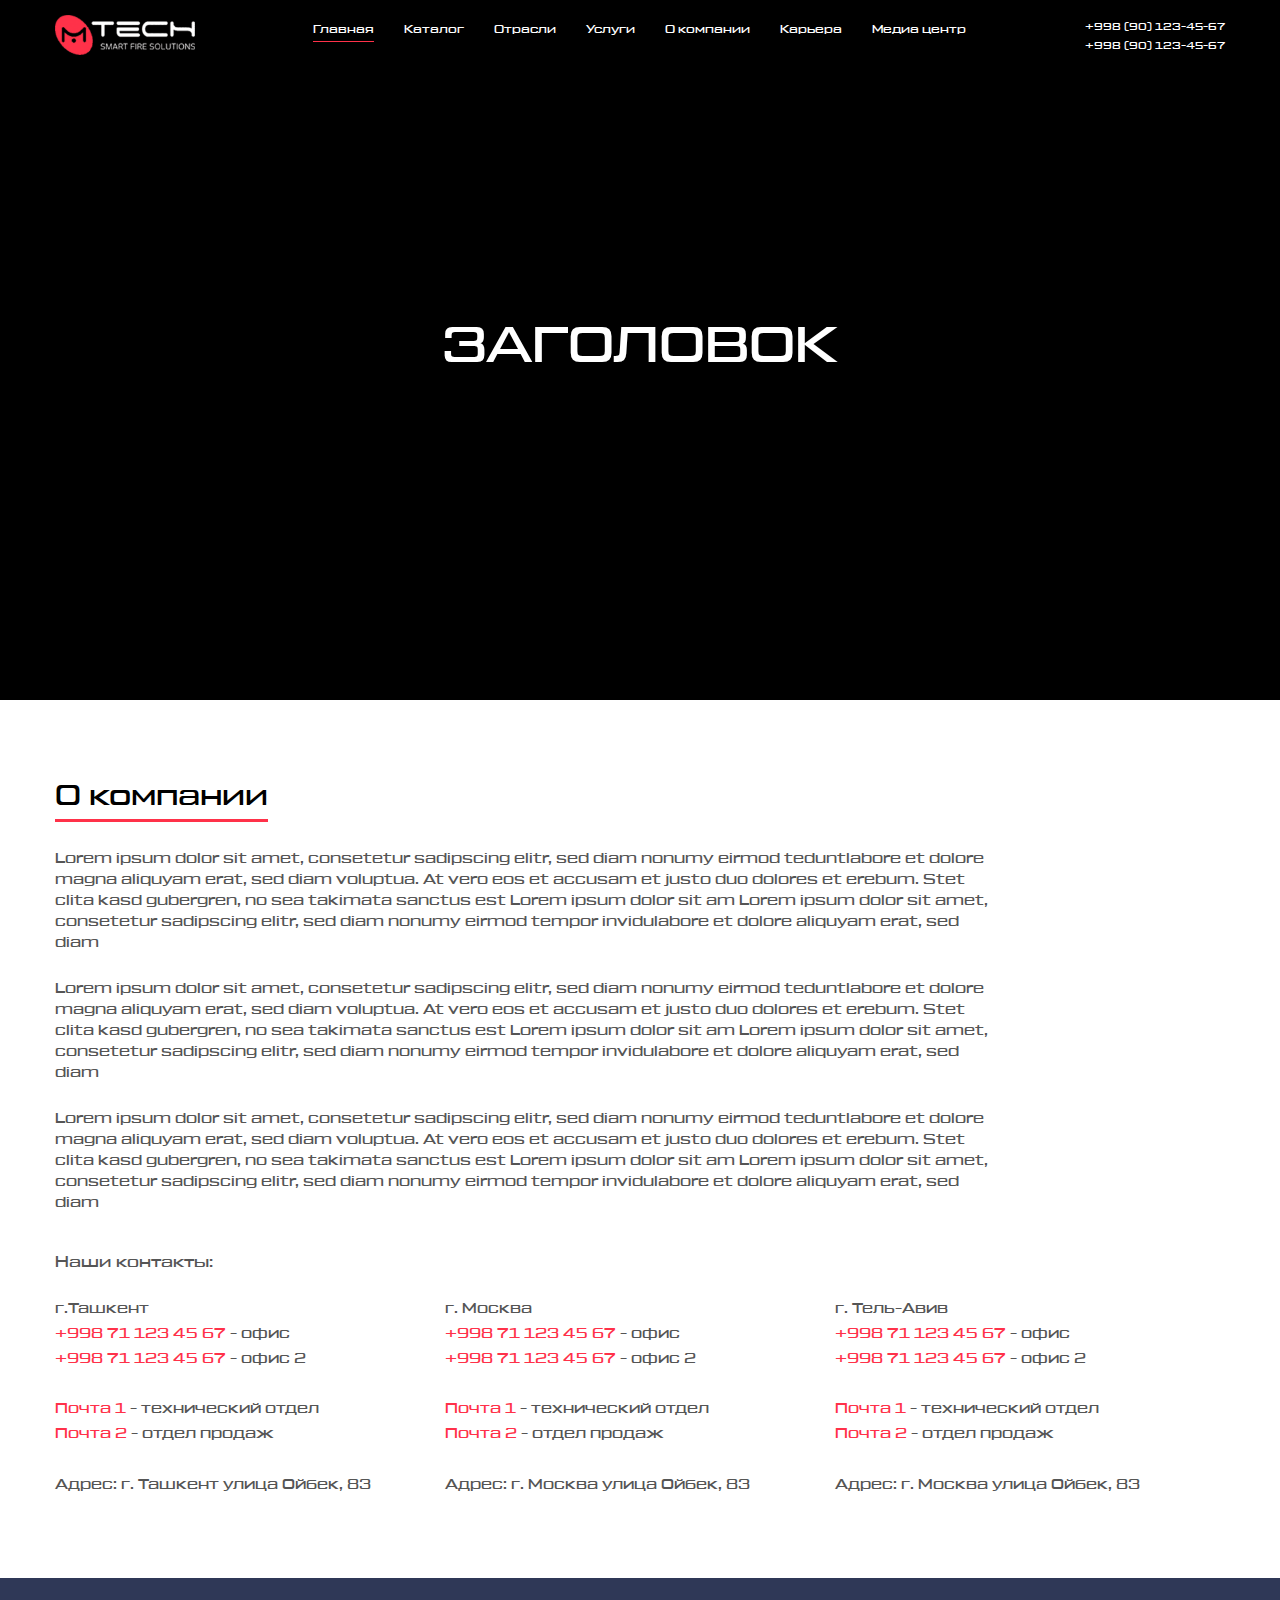
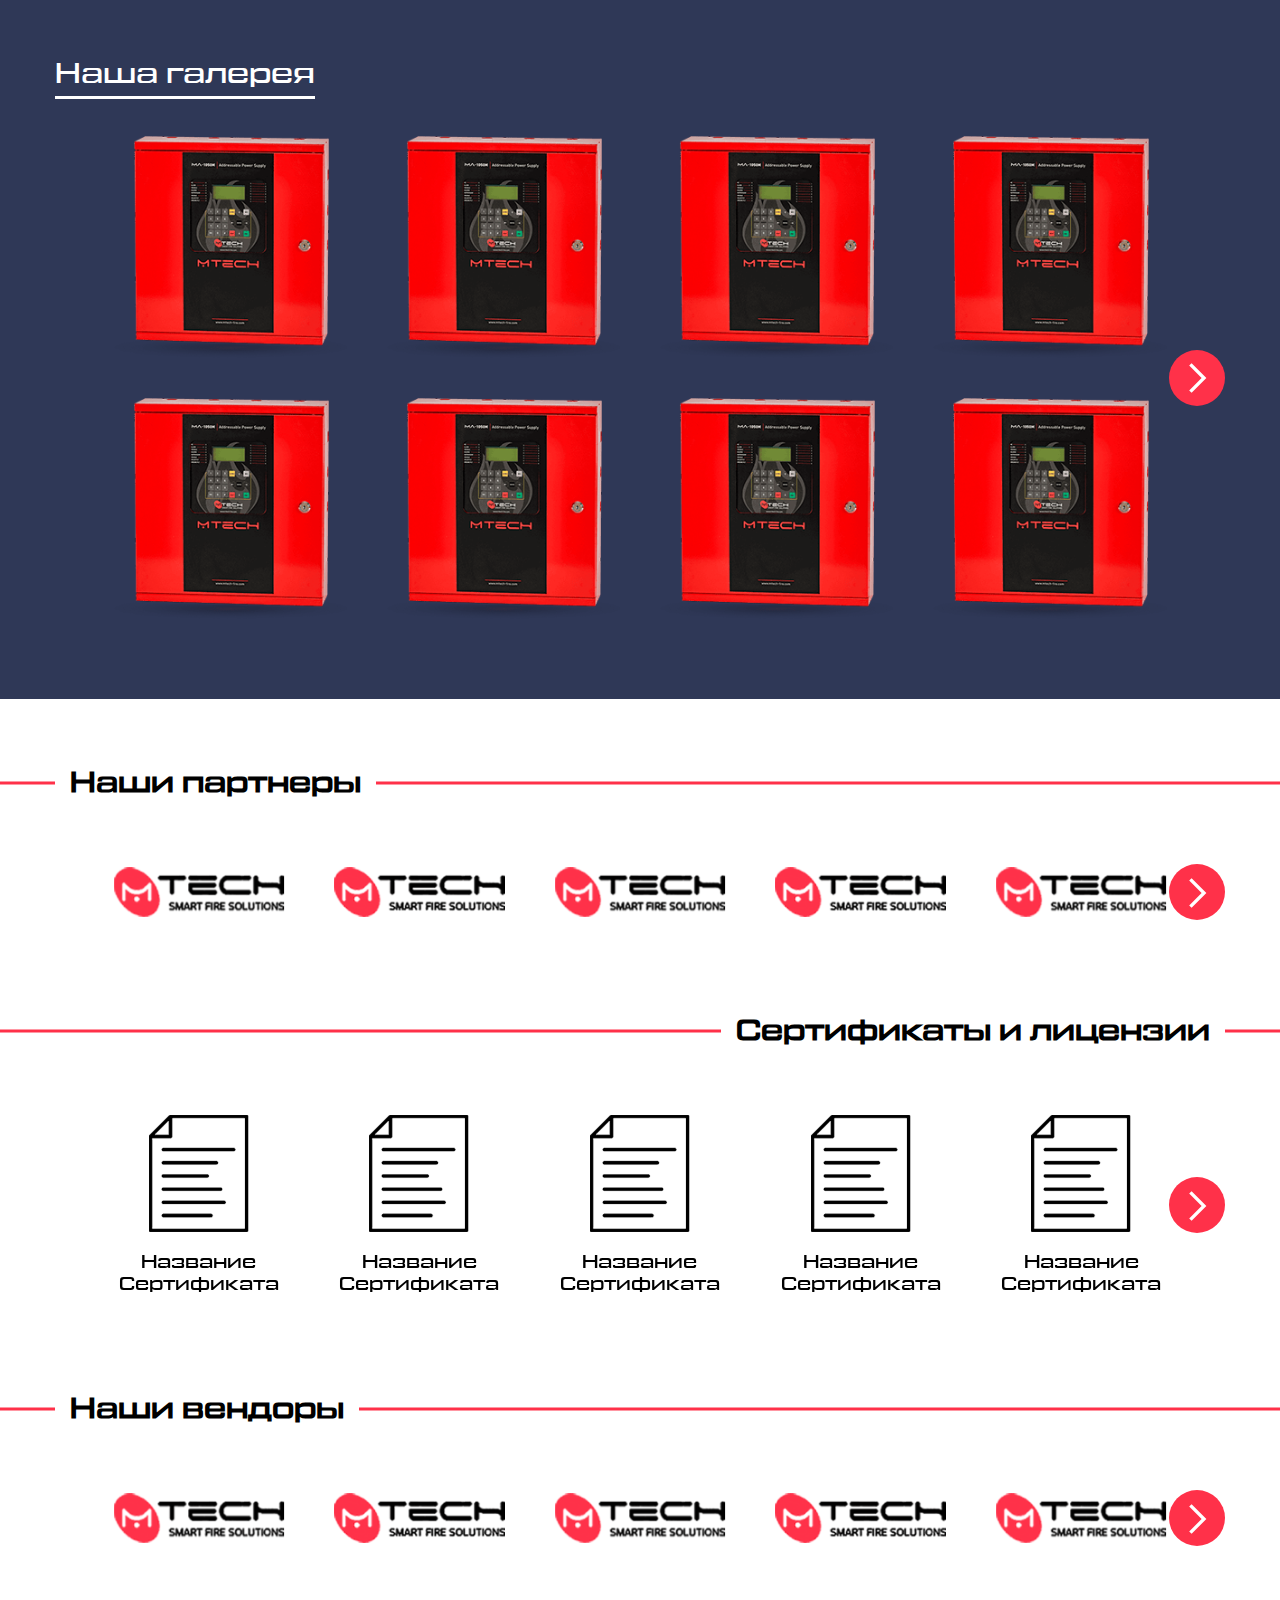
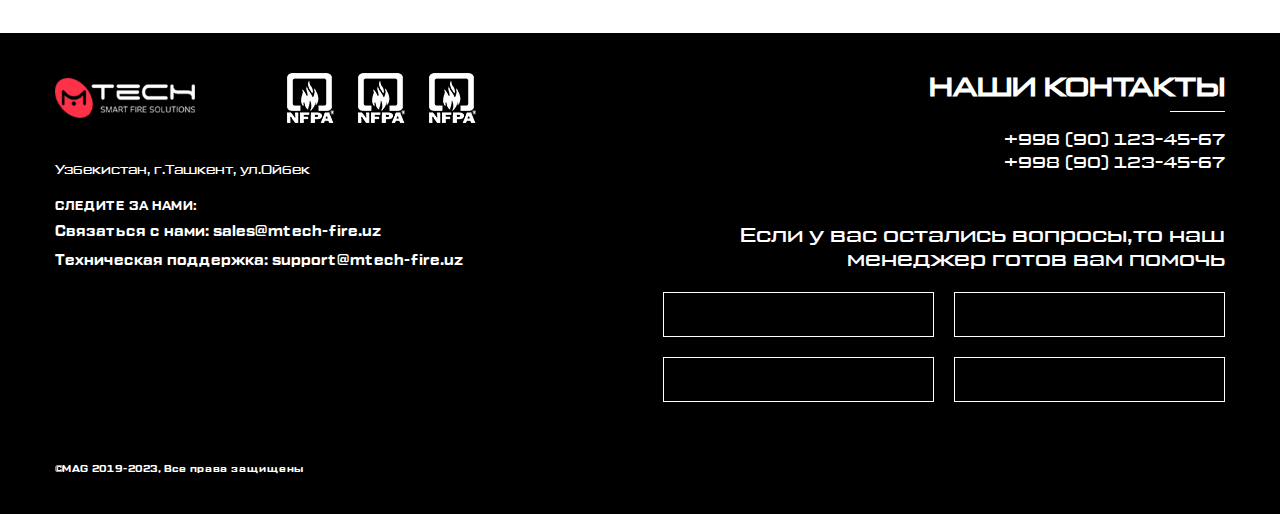
==== commit ae1ea16a: "product, industries pages" ====
--- a/about.html
+++ b/about.html
@@ -70,7 +70,7 @@
 </header>
 <main class="main">
     <section class="hero" id="hero" style="background-image: url('./images/hero-bg.png');">
-    
+    <h1 class="hero__title">Заголовок</h1>
 </section>
     <section class="about">
     <div class="container">
--- a/css/main.min.css
+++ b/css/main.min.css
@@ -1 +1 @@
-@import url(https://fonts.googleapis.com/css2?family=Open+Sans:ital,wght@0,400;0,600;1,400&display=swap);@font-face{font-family:'Tactic Sans Extended';src:url(../fonts/Tactic/TacticSansExd-Med.eot);src:local('Tactic Sans Extended Medium'),local('TacticSansExd-Med'),url(../fonts/Tactic/TacticSansExd-Med.eot?#iefix) format('embedded-opentype'),url(../fonts/Tactic/TacticSansExd-Med.woff2) format('woff2'),url(../fonts/Tactic/TacticSansExd-Med.woff) format('woff'),url(../fonts/Tactic/TacticSansExd-Med.ttf) format('truetype');font-weight:500;font-style:normal;font-display:swap}@font-face{font-family:'Tactic Round Bld';src:url(../fonts/Tactic/TacticRound-Bld.eot);src:local('Tactic Round Bld'),local('TacticRound-Bld'),url(../fonts/Tactic/TacticRound-Bld.eot?#iefix) format('embedded-opentype'),url(../fonts/Tactic/TacticRound-Bld.woff2) format('woff2'),url(../fonts/Tactic/TacticRound-Bld.woff) format('woff'),url(../fonts/Tactic/TacticRound-Bld.ttf) format('truetype');font-weight:700;font-style:normal;font-display:swap}@font-face{font-family:'Tactic Sans Extended';src:url(../fonts/Tactic/TacticSansExd-Thn.eot);src:local('Tactic Sans Extended Thin'),local('TacticSansExd-Thn'),url(../fonts/Tactic/TacticSansExd-Thn.eot?#iefix) format('embedded-opentype'),url(../fonts/Tactic/TacticSansExd-Thn.woff2) format('woff2'),url(../fonts/Tactic/TacticSansExd-Thn.woff) format('woff'),url(../fonts/Tactic/TacticSansExd-Thn.ttf) format('truetype');font-weight:100;font-style:normal;font-display:swap}*,::after,::before{-webkit-box-sizing:border-box;box-sizing:border-box}html{font-family:sans-serif;line-height:1.15;-webkit-text-size-adjust:100%;-webkit-tap-highlight-color:transparent}article,aside,figcaption,figure,footer,header,hgroup,main,nav,section{display:block}body{margin:0;font-family:-apple-system,BlinkMacSystemFont,"Segoe UI",Roboto,"Helvetica Neue",Arial,"Noto Sans","Liberation Sans",sans-serif,"Apple Color Emoji","Segoe UI Emoji","Segoe UI Symbol","Noto Color Emoji";font-size:1rem;font-weight:400;line-height:1.5;color:#212529;text-align:left;background-color:#fff}[tabindex="-1"]:focus:not(:focus-visible){outline:0!important}hr{-webkit-box-sizing:content-box;box-sizing:content-box;height:0;overflow:visible}h1,h2,h3,h4,h5,h6{margin-top:0;margin-bottom:.5rem}p{margin-top:0;margin-bottom:1rem}abbr[data-original-title],abbr[title]{text-decoration:underline;-webkit-text-decoration:underline dotted;text-decoration:underline dotted;cursor:help;border-bottom:0;-webkit-text-decoration-skip-ink:none;text-decoration-skip-ink:none}address{margin-bottom:1rem;font-style:normal;line-height:inherit}dl,ol,ul{margin-top:0;margin-bottom:1rem}ol ol,ol ul,ul ol,ul ul{margin-bottom:0}dt{font-weight:700}dd{margin-bottom:.5rem;margin-left:0}blockquote{margin:0 0 1rem}b,strong{font-weight:bolder}small{font-size:80%}sub,sup{position:relative;font-size:75%;line-height:0;vertical-align:baseline}sub{bottom:-.25em}sup{top:-.5em}a{color:#6cc2e5;text-decoration:none;background-color:transparent}a:hover{color:#2ba7da;text-decoration:underline}a:not([href]):not([class]){color:inherit;text-decoration:none}a:not([href]):not([class]):hover{color:inherit;text-decoration:none}code,kbd,pre,samp{font-family:SFMono-Regular,Menlo,Monaco,Consolas,"Liberation Mono","Courier New",monospace;font-size:1em}pre{margin-top:0;margin-bottom:1rem;overflow:auto;-ms-overflow-style:scrollbar}figure{margin:0 0 1rem}img{vertical-align:middle;border-style:none}svg{overflow:hidden;vertical-align:middle}table{border-collapse:collapse}caption{padding-top:.75rem;padding-bottom:.75rem;color:#6c757d;text-align:left;caption-side:bottom}th{text-align:inherit;text-align:-webkit-match-parent}label{display:inline-block;margin-bottom:.5rem}button{border-radius:0}button:focus:not(:focus-visible){outline:0}button,input,optgroup,select,textarea{margin:0;font-family:inherit;font-size:inherit;line-height:inherit}button,input{overflow:visible}button,select{text-transform:none}[role=button]{cursor:pointer}select{word-wrap:normal}[type=button],[type=reset],[type=submit],button{-webkit-appearance:button}[type=button]:not(:disabled),[type=reset]:not(:disabled),[type=submit]:not(:disabled),button:not(:disabled){cursor:pointer}[type=button]::-moz-focus-inner,[type=reset]::-moz-focus-inner,[type=submit]::-moz-focus-inner,button::-moz-focus-inner{padding:0;border-style:none}input[type=checkbox],input[type=radio]{-webkit-box-sizing:border-box;box-sizing:border-box;padding:0}textarea{overflow:auto;resize:vertical}fieldset{min-width:0;padding:0;margin:0;border:0}legend{display:block;width:100%;max-width:100%;padding:0;margin-bottom:.5rem;font-size:1.5rem;line-height:inherit;color:inherit;white-space:normal}progress{vertical-align:baseline}[type=number]::-webkit-inner-spin-button,[type=number]::-webkit-outer-spin-button{height:auto}[type=search]{outline-offset:-2px;-webkit-appearance:none}[type=search]::-webkit-search-decoration{-webkit-appearance:none}::-webkit-file-upload-button{font:inherit;-webkit-appearance:button}output{display:inline-block}summary{display:list-item;cursor:pointer}template{display:none}[hidden]{display:none!important}:root{--animate-duration:1s;--animate-delay:1s;--animate-repeat:1}.animate__animated{-webkit-animation-duration:1s;animation-duration:1s;-webkit-animation-duration:var(--animate-duration);animation-duration:var(--animate-duration);-webkit-animation-fill-mode:both;animation-fill-mode:both}.animate__animated.animate__infinite{-webkit-animation-iteration-count:infinite;animation-iteration-count:infinite}.animate__animated.animate__repeat-1{-webkit-animation-iteration-count:1;animation-iteration-count:1;-webkit-animation-iteration-count:var(--animate-repeat);animation-iteration-count:var(--animate-repeat)}.animate__animated.animate__repeat-2{-webkit-animation-iteration-count:2;animation-iteration-count:2;-webkit-animation-iteration-count:calc(var(--animate-repeat)*2);animation-iteration-count:calc(var(--animate-repeat)*2)}.animate__animated.animate__repeat-3{-webkit-animation-iteration-count:3;animation-iteration-count:3;-webkit-animation-iteration-count:calc(var(--animate-repeat)*3);animation-iteration-count:calc(var(--animate-repeat)*3)}.animate__animated.animate__delay-1s{-webkit-animation-delay:1s;animation-delay:1s;-webkit-animation-delay:var(--animate-delay);animation-delay:var(--animate-delay)}.animate__animated.animate__delay-2s{-webkit-animation-delay:2s;animation-delay:2s;-webkit-animation-delay:calc(var(--animate-delay)*2);animation-delay:calc(var(--animate-delay)*2)}.animate__animated.animate__delay-3s{-webkit-animation-delay:3s;animation-delay:3s;-webkit-animation-delay:calc(var(--animate-delay)*3);animation-delay:calc(var(--animate-delay)*3)}.animate__animated.animate__delay-4s{-webkit-animation-delay:4s;animation-delay:4s;-webkit-animation-delay:calc(var(--animate-delay)*4);animation-delay:calc(var(--animate-delay)*4)}.animate__animated.animate__delay-5s{-webkit-animation-delay:5s;animation-delay:5s;-webkit-animation-delay:calc(var(--animate-delay)*5);animation-delay:calc(var(--animate-delay)*5)}.animate__animated.animate__faster{-webkit-animation-duration:.5s;animation-duration:.5s;-webkit-animation-duration:calc(var(--animate-duration)/2);animation-duration:calc(var(--animate-duration)/2)}.animate__animated.animate__fast{-webkit-animation-duration:.8s;animation-duration:.8s;-webkit-animation-duration:calc(var(--animate-duration)*.8);animation-duration:calc(var(--animate-duration)*.8)}.animate__animated.animate__slow{-webkit-animation-duration:2s;animation-duration:2s;-webkit-animation-duration:calc(var(--animate-duration)*2);animation-duration:calc(var(--animate-duration)*2)}.animate__animated.animate__slower{-webkit-animation-duration:3s;animation-duration:3s;-webkit-animation-duration:calc(var(--animate-duration)*3);animation-duration:calc(var(--animate-duration)*3)}@media (prefers-reduced-motion:reduce),print{.animate__animated{-webkit-animation-duration:1ms!important;animation-duration:1ms!important;-webkit-transition-duration:1ms!important;-o-transition-duration:1ms!important;transition-duration:1ms!important;-webkit-animation-iteration-count:1!important;animation-iteration-count:1!important}.animate__animated[class*=Out]{opacity:0}}@-webkit-keyframes bounce{0%,20%,53%,to{-webkit-animation-timing-function:cubic-bezier(.215,.61,.355,1);animation-timing-function:cubic-bezier(.215,.61,.355,1);-webkit-transform:translateZ(0);transform:translateZ(0)}40%,43%{-webkit-animation-timing-function:cubic-bezier(.755,.05,.855,.06);animation-timing-function:cubic-bezier(.755,.05,.855,.06);-webkit-transform:translate3d(0,-30px,0) scaleY(1.1);transform:translate3d(0,-30px,0) scaleY(1.1)}70%{-webkit-animation-timing-function:cubic-bezier(.755,.05,.855,.06);animation-timing-function:cubic-bezier(.755,.05,.855,.06);-webkit-transform:translate3d(0,-15px,0) scaleY(1.05);transform:translate3d(0,-15px,0) scaleY(1.05)}80%{-webkit-transition-timing-function:cubic-bezier(.215,.61,.355,1);transition-timing-function:cubic-bezier(.215,.61,.355,1);-webkit-transform:translateZ(0) scaleY(.95);transform:translateZ(0) scaleY(.95)}90%{-webkit-transform:translate3d(0,-4px,0) scaleY(1.02);transform:translate3d(0,-4px,0) scaleY(1.02)}}@keyframes bounce{0%,20%,53%,to{-webkit-animation-timing-function:cubic-bezier(.215,.61,.355,1);animation-timing-function:cubic-bezier(.215,.61,.355,1);-webkit-transform:translateZ(0);transform:translateZ(0)}40%,43%{-webkit-animation-timing-function:cubic-bezier(.755,.05,.855,.06);animation-timing-function:cubic-bezier(.755,.05,.855,.06);-webkit-transform:translate3d(0,-30px,0) scaleY(1.1);transform:translate3d(0,-30px,0) scaleY(1.1)}70%{-webkit-animation-timing-function:cubic-bezier(.755,.05,.855,.06);animation-timing-function:cubic-bezier(.755,.05,.855,.06);-webkit-transform:translate3d(0,-15px,0) scaleY(1.05);transform:translate3d(0,-15px,0) scaleY(1.05)}80%{-webkit-transition-timing-function:cubic-bezier(.215,.61,.355,1);-o-transition-timing-function:cubic-bezier(.215,.61,.355,1);transition-timing-function:cubic-bezier(.215,.61,.355,1);-webkit-transform:translateZ(0) scaleY(.95);transform:translateZ(0) scaleY(.95)}90%{-webkit-transform:translate3d(0,-4px,0) scaleY(1.02);transform:translate3d(0,-4px,0) scaleY(1.02)}}.animate__bounce{-webkit-animation-name:bounce;animation-name:bounce;-webkit-transform-origin:center bottom;-ms-transform-origin:center bottom;transform-origin:center bottom}@-webkit-keyframes flash{0%,50%,to{opacity:1}25%,75%{opacity:0}}@keyframes flash{0%,50%,to{opacity:1}25%,75%{opacity:0}}.animate__flash{-webkit-animation-name:flash;animation-name:flash}@-webkit-keyframes pulse{0%{-webkit-transform:scaleX(1);transform:scaleX(1)}50%{-webkit-transform:scale3d(1.05,1.05,1.05);transform:scale3d(1.05,1.05,1.05)}to{-webkit-transform:scaleX(1);transform:scaleX(1)}}@keyframes pulse{0%{-webkit-transform:scaleX(1);transform:scaleX(1)}50%{-webkit-transform:scale3d(1.05,1.05,1.05);transform:scale3d(1.05,1.05,1.05)}to{-webkit-transform:scaleX(1);transform:scaleX(1)}}.animate__pulse{-webkit-animation-name:pulse;animation-name:pulse;-webkit-animation-timing-function:ease-in-out;animation-timing-function:ease-in-out}@-webkit-keyframes rubberBand{0%{-webkit-transform:scaleX(1);transform:scaleX(1)}30%{-webkit-transform:scale3d(1.25,.75,1);transform:scale3d(1.25,.75,1)}40%{-webkit-transform:scale3d(.75,1.25,1);transform:scale3d(.75,1.25,1)}50%{-webkit-transform:scale3d(1.15,.85,1);transform:scale3d(1.15,.85,1)}65%{-webkit-transform:scale3d(.95,1.05,1);transform:scale3d(.95,1.05,1)}75%{-webkit-transform:scale3d(1.05,.95,1);transform:scale3d(1.05,.95,1)}to{-webkit-transform:scaleX(1);transform:scaleX(1)}}@keyframes rubberBand{0%{-webkit-transform:scaleX(1);transform:scaleX(1)}30%{-webkit-transform:scale3d(1.25,.75,1);transform:scale3d(1.25,.75,1)}40%{-webkit-transform:scale3d(.75,1.25,1);transform:scale3d(.75,1.25,1)}50%{-webkit-transform:scale3d(1.15,.85,1);transform:scale3d(1.15,.85,1)}65%{-webkit-transform:scale3d(.95,1.05,1);transform:scale3d(.95,1.05,1)}75%{-webkit-transform:scale3d(1.05,.95,1);transform:scale3d(1.05,.95,1)}to{-webkit-transform:scaleX(1);transform:scaleX(1)}}.animate__rubberBand{-webkit-animation-name:rubberBand;animation-name:rubberBand}@-webkit-keyframes shakeX{0%,to{-webkit-transform:translateZ(0);transform:translateZ(0)}10%,30%,50%,70%,90%{-webkit-transform:translate3d(-10px,0,0);transform:translate3d(-10px,0,0)}20%,40%,60%,80%{-webkit-transform:translate3d(10px,0,0);transform:translate3d(10px,0,0)}}@keyframes shakeX{0%,to{-webkit-transform:translateZ(0);transform:translateZ(0)}10%,30%,50%,70%,90%{-webkit-transform:translate3d(-10px,0,0);transform:translate3d(-10px,0,0)}20%,40%,60%,80%{-webkit-transform:translate3d(10px,0,0);transform:translate3d(10px,0,0)}}.animate__shakeX{-webkit-animation-name:shakeX;animation-name:shakeX}@-webkit-keyframes shakeY{0%,to{-webkit-transform:translateZ(0);transform:translateZ(0)}10%,30%,50%,70%,90%{-webkit-transform:translate3d(0,-10px,0);transform:translate3d(0,-10px,0)}20%,40%,60%,80%{-webkit-transform:translate3d(0,10px,0);transform:translate3d(0,10px,0)}}@keyframes shakeY{0%,to{-webkit-transform:translateZ(0);transform:translateZ(0)}10%,30%,50%,70%,90%{-webkit-transform:translate3d(0,-10px,0);transform:translate3d(0,-10px,0)}20%,40%,60%,80%{-webkit-transform:translate3d(0,10px,0);transform:translate3d(0,10px,0)}}.animate__shakeY{-webkit-animation-name:shakeY;animation-name:shakeY}@-webkit-keyframes headShake{0%{-webkit-transform:translateX(0);transform:translateX(0)}6.5%{-webkit-transform:translateX(-6px) rotateY(-9deg);transform:translateX(-6px) rotateY(-9deg)}18.5%{-webkit-transform:translateX(5px) rotateY(7deg);transform:translateX(5px) rotateY(7deg)}31.5%{-webkit-transform:translateX(-3px) rotateY(-5deg);transform:translateX(-3px) rotateY(-5deg)}43.5%{-webkit-transform:translateX(2px) rotateY(3deg);transform:translateX(2px) rotateY(3deg)}50%{-webkit-transform:translateX(0);transform:translateX(0)}}@keyframes headShake{0%{-webkit-transform:translateX(0);transform:translateX(0)}6.5%{-webkit-transform:translateX(-6px) rotateY(-9deg);transform:translateX(-6px) rotateY(-9deg)}18.5%{-webkit-transform:translateX(5px) rotateY(7deg);transform:translateX(5px) rotateY(7deg)}31.5%{-webkit-transform:translateX(-3px) rotateY(-5deg);transform:translateX(-3px) rotateY(-5deg)}43.5%{-webkit-transform:translateX(2px) rotateY(3deg);transform:translateX(2px) rotateY(3deg)}50%{-webkit-transform:translateX(0);transform:translateX(0)}}.animate__headShake{-webkit-animation-timing-function:ease-in-out;animation-timing-function:ease-in-out;-webkit-animation-name:headShake;animation-name:headShake}@-webkit-keyframes swing{20%{-webkit-transform:rotate(15deg);transform:rotate(15deg)}40%{-webkit-transform:rotate(-10deg);transform:rotate(-10deg)}60%{-webkit-transform:rotate(5deg);transform:rotate(5deg)}80%{-webkit-transform:rotate(-5deg);transform:rotate(-5deg)}to{-webkit-transform:rotate(0);transform:rotate(0)}}@keyframes swing{20%{-webkit-transform:rotate(15deg);transform:rotate(15deg)}40%{-webkit-transform:rotate(-10deg);transform:rotate(-10deg)}60%{-webkit-transform:rotate(5deg);transform:rotate(5deg)}80%{-webkit-transform:rotate(-5deg);transform:rotate(-5deg)}to{-webkit-transform:rotate(0);transform:rotate(0)}}.animate__swing{-webkit-transform-origin:top center;-ms-transform-origin:top center;transform-origin:top center;-webkit-animation-name:swing;animation-name:swing}@-webkit-keyframes tada{0%{-webkit-transform:scaleX(1);transform:scaleX(1)}10%,20%{-webkit-transform:scale3d(.9,.9,.9) rotate(-3deg);transform:scale3d(.9,.9,.9) rotate(-3deg)}30%,50%,70%,90%{-webkit-transform:scale3d(1.1,1.1,1.1) rotate(3deg);transform:scale3d(1.1,1.1,1.1) rotate(3deg)}40%,60%,80%{-webkit-transform:scale3d(1.1,1.1,1.1) rotate(-3deg);transform:scale3d(1.1,1.1,1.1) rotate(-3deg)}to{-webkit-transform:scaleX(1);transform:scaleX(1)}}@keyframes tada{0%{-webkit-transform:scaleX(1);transform:scaleX(1)}10%,20%{-webkit-transform:scale3d(.9,.9,.9) rotate(-3deg);transform:scale3d(.9,.9,.9) rotate(-3deg)}30%,50%,70%,90%{-webkit-transform:scale3d(1.1,1.1,1.1) rotate(3deg);transform:scale3d(1.1,1.1,1.1) rotate(3deg)}40%,60%,80%{-webkit-transform:scale3d(1.1,1.1,1.1) rotate(-3deg);transform:scale3d(1.1,1.1,1.1) rotate(-3deg)}to{-webkit-transform:scaleX(1);transform:scaleX(1)}}.animate__tada{-webkit-animation-name:tada;animation-name:tada}@-webkit-keyframes wobble{0%{-webkit-transform:translateZ(0);transform:translateZ(0)}15%{-webkit-transform:translate3d(-25%,0,0) rotate(-5deg);transform:translate3d(-25%,0,0) rotate(-5deg)}30%{-webkit-transform:translate3d(20%,0,0) rotate(3deg);transform:translate3d(20%,0,0) rotate(3deg)}45%{-webkit-transform:translate3d(-15%,0,0) rotate(-3deg);transform:translate3d(-15%,0,0) rotate(-3deg)}60%{-webkit-transform:translate3d(10%,0,0) rotate(2deg);transform:translate3d(10%,0,0) rotate(2deg)}75%{-webkit-transform:translate3d(-5%,0,0) rotate(-1deg);transform:translate3d(-5%,0,0) rotate(-1deg)}to{-webkit-transform:translateZ(0);transform:translateZ(0)}}@keyframes wobble{0%{-webkit-transform:translateZ(0);transform:translateZ(0)}15%{-webkit-transform:translate3d(-25%,0,0) rotate(-5deg);transform:translate3d(-25%,0,0) rotate(-5deg)}30%{-webkit-transform:translate3d(20%,0,0) rotate(3deg);transform:translate3d(20%,0,0) rotate(3deg)}45%{-webkit-transform:translate3d(-15%,0,0) rotate(-3deg);transform:translate3d(-15%,0,0) rotate(-3deg)}60%{-webkit-transform:translate3d(10%,0,0) rotate(2deg);transform:translate3d(10%,0,0) rotate(2deg)}75%{-webkit-transform:translate3d(-5%,0,0) rotate(-1deg);transform:translate3d(-5%,0,0) rotate(-1deg)}to{-webkit-transform:translateZ(0);transform:translateZ(0)}}.animate__wobble{-webkit-animation-name:wobble;animation-name:wobble}@-webkit-keyframes jello{0%,11.1%,to{-webkit-transform:translateZ(0);transform:translateZ(0)}22.2%{-webkit-transform:skewX(-12.5deg) skewY(-12.5deg);transform:skewX(-12.5deg) skewY(-12.5deg)}33.3%{-webkit-transform:skewX(6.25deg) skewY(6.25deg);transform:skewX(6.25deg) skewY(6.25deg)}44.4%{-webkit-transform:skewX(-3.125deg) skewY(-3.125deg);transform:skewX(-3.125deg) skewY(-3.125deg)}55.5%{-webkit-transform:skewX(1.5625deg) skewY(1.5625deg);transform:skewX(1.5625deg) skewY(1.5625deg)}66.6%{-webkit-transform:skewX(-.78125deg) skewY(-.78125deg);transform:skewX(-.78125deg) skewY(-.78125deg)}77.7%{-webkit-transform:skewX(.39063deg) skewY(.39063deg);transform:skewX(.39063deg) skewY(.39063deg)}88.8%{-webkit-transform:skewX(-.19531deg) skewY(-.19531deg);transform:skewX(-.19531deg) skewY(-.19531deg)}}@keyframes jello{0%,11.1%,to{-webkit-transform:translateZ(0);transform:translateZ(0)}22.2%{-webkit-transform:skewX(-12.5deg) skewY(-12.5deg);transform:skewX(-12.5deg) skewY(-12.5deg)}33.3%{-webkit-transform:skewX(6.25deg) skewY(6.25deg);transform:skewX(6.25deg) skewY(6.25deg)}44.4%{-webkit-transform:skewX(-3.125deg) skewY(-3.125deg);transform:skewX(-3.125deg) skewY(-3.125deg)}55.5%{-webkit-transform:skewX(1.5625deg) skewY(1.5625deg);transform:skewX(1.5625deg) skewY(1.5625deg)}66.6%{-webkit-transform:skewX(-.78125deg) skewY(-.78125deg);transform:skewX(-.78125deg) skewY(-.78125deg)}77.7%{-webkit-transform:skewX(.39063deg) skewY(.39063deg);transform:skewX(.39063deg) skewY(.39063deg)}88.8%{-webkit-transform:skewX(-.19531deg) skewY(-.19531deg);transform:skewX(-.19531deg) skewY(-.19531deg)}}.animate__jello{-webkit-animation-name:jello;animation-name:jello;-webkit-transform-origin:center;-ms-transform-origin:center;transform-origin:center}@-webkit-keyframes heartBeat{0%{-webkit-transform:scale(1);transform:scale(1)}14%{-webkit-transform:scale(1.3);transform:scale(1.3)}28%{-webkit-transform:scale(1);transform:scale(1)}42%{-webkit-transform:scale(1.3);transform:scale(1.3)}70%{-webkit-transform:scale(1);transform:scale(1)}}@keyframes heartBeat{0%{-webkit-transform:scale(1);transform:scale(1)}14%{-webkit-transform:scale(1.3);transform:scale(1.3)}28%{-webkit-transform:scale(1);transform:scale(1)}42%{-webkit-transform:scale(1.3);transform:scale(1.3)}70%{-webkit-transform:scale(1);transform:scale(1)}}.animate__heartBeat{-webkit-animation-name:heartBeat;animation-name:heartBeat;-webkit-animation-duration:1.3s;animation-duration:1.3s;-webkit-animation-duration:calc(var(--animate-duration)*1.3);animation-duration:calc(var(--animate-duration)*1.3);-webkit-animation-timing-function:ease-in-out;animation-timing-function:ease-in-out}@-webkit-keyframes backInDown{0%{-webkit-transform:translateY(-1200px) scale(.7);transform:translateY(-1200px) scale(.7);opacity:.7}80%{-webkit-transform:translateY(0) scale(.7);transform:translateY(0) scale(.7);opacity:.7}to{-webkit-transform:scale(1);transform:scale(1);opacity:1}}@keyframes backInDown{0%{-webkit-transform:translateY(-1200px) scale(.7);transform:translateY(-1200px) scale(.7);opacity:.7}80%{-webkit-transform:translateY(0) scale(.7);transform:translateY(0) scale(.7);opacity:.7}to{-webkit-transform:scale(1);transform:scale(1);opacity:1}}.animate__backInDown{-webkit-animation-name:backInDown;animation-name:backInDown}@-webkit-keyframes backInLeft{0%{-webkit-transform:translateX(-2000px) scale(.7);transform:translateX(-2000px) scale(.7);opacity:.7}80%{-webkit-transform:translateX(0) scale(.7);transform:translateX(0) scale(.7);opacity:.7}to{-webkit-transform:scale(1);transform:scale(1);opacity:1}}@keyframes backInLeft{0%{-webkit-transform:translateX(-2000px) scale(.7);transform:translateX(-2000px) scale(.7);opacity:.7}80%{-webkit-transform:translateX(0) scale(.7);transform:translateX(0) scale(.7);opacity:.7}to{-webkit-transform:scale(1);transform:scale(1);opacity:1}}.animate__backInLeft{-webkit-animation-name:backInLeft;animation-name:backInLeft}@-webkit-keyframes backInRight{0%{-webkit-transform:translateX(2000px) scale(.7);transform:translateX(2000px) scale(.7);opacity:.7}80%{-webkit-transform:translateX(0) scale(.7);transform:translateX(0) scale(.7);opacity:.7}to{-webkit-transform:scale(1);transform:scale(1);opacity:1}}@keyframes backInRight{0%{-webkit-transform:translateX(2000px) scale(.7);transform:translateX(2000px) scale(.7);opacity:.7}80%{-webkit-transform:translateX(0) scale(.7);transform:translateX(0) scale(.7);opacity:.7}to{-webkit-transform:scale(1);transform:scale(1);opacity:1}}.animate__backInRight{-webkit-animation-name:backInRight;animation-name:backInRight}@-webkit-keyframes backInUp{0%{-webkit-transform:translateY(1200px) scale(.7);transform:translateY(1200px) scale(.7);opacity:.7}80%{-webkit-transform:translateY(0) scale(.7);transform:translateY(0) scale(.7);opacity:.7}to{-webkit-transform:scale(1);transform:scale(1);opacity:1}}@keyframes backInUp{0%{-webkit-transform:translateY(1200px) scale(.7);transform:translateY(1200px) scale(.7);opacity:.7}80%{-webkit-transform:translateY(0) scale(.7);transform:translateY(0) scale(.7);opacity:.7}to{-webkit-transform:scale(1);transform:scale(1);opacity:1}}.animate__backInUp{-webkit-animation-name:backInUp;animation-name:backInUp}@-webkit-keyframes backOutDown{0%{-webkit-transform:scale(1);transform:scale(1);opacity:1}20%{-webkit-transform:translateY(0) scale(.7);transform:translateY(0) scale(.7);opacity:.7}to{-webkit-transform:translateY(700px) scale(.7);transform:translateY(700px) scale(.7);opacity:.7}}@keyframes backOutDown{0%{-webkit-transform:scale(1);transform:scale(1);opacity:1}20%{-webkit-transform:translateY(0) scale(.7);transform:translateY(0) scale(.7);opacity:.7}to{-webkit-transform:translateY(700px) scale(.7);transform:translateY(700px) scale(.7);opacity:.7}}.animate__backOutDown{-webkit-animation-name:backOutDown;animation-name:backOutDown}@-webkit-keyframes backOutLeft{0%{-webkit-transform:scale(1);transform:scale(1);opacity:1}20%{-webkit-transform:translateX(0) scale(.7);transform:translateX(0) scale(.7);opacity:.7}to{-webkit-transform:translateX(-2000px) scale(.7);transform:translateX(-2000px) scale(.7);opacity:.7}}@keyframes backOutLeft{0%{-webkit-transform:scale(1);transform:scale(1);opacity:1}20%{-webkit-transform:translateX(0) scale(.7);transform:translateX(0) scale(.7);opacity:.7}to{-webkit-transform:translateX(-2000px) scale(.7);transform:translateX(-2000px) scale(.7);opacity:.7}}.animate__backOutLeft{-webkit-animation-name:backOutLeft;animation-name:backOutLeft}@-webkit-keyframes backOutRight{0%{-webkit-transform:scale(1);transform:scale(1);opacity:1}20%{-webkit-transform:translateX(0) scale(.7);transform:translateX(0) scale(.7);opacity:.7}to{-webkit-transform:translateX(2000px) scale(.7);transform:translateX(2000px) scale(.7);opacity:.7}}@keyframes backOutRight{0%{-webkit-transform:scale(1);transform:scale(1);opacity:1}20%{-webkit-transform:translateX(0) scale(.7);transform:translateX(0) scale(.7);opacity:.7}to{-webkit-transform:translateX(2000px) scale(.7);transform:translateX(2000px) scale(.7);opacity:.7}}.animate__backOutRight{-webkit-animation-name:backOutRight;animation-name:backOutRight}@-webkit-keyframes backOutUp{0%{-webkit-transform:scale(1);transform:scale(1);opacity:1}20%{-webkit-transform:translateY(0) scale(.7);transform:translateY(0) scale(.7);opacity:.7}to{-webkit-transform:translateY(-700px) scale(.7);transform:translateY(-700px) scale(.7);opacity:.7}}@keyframes backOutUp{0%{-webkit-transform:scale(1);transform:scale(1);opacity:1}20%{-webkit-transform:translateY(0) scale(.7);transform:translateY(0) scale(.7);opacity:.7}to{-webkit-transform:translateY(-700px) scale(.7);transform:translateY(-700px) scale(.7);opacity:.7}}.animate__backOutUp{-webkit-animation-name:backOutUp;animation-name:backOutUp}@-webkit-keyframes bounceIn{0%,20%,40%,60%,80%,to{-webkit-animation-timing-function:cubic-bezier(.215,.61,.355,1);animation-timing-function:cubic-bezier(.215,.61,.355,1)}0%{opacity:0;-webkit-transform:scale3d(.3,.3,.3);transform:scale3d(.3,.3,.3)}20%{-webkit-transform:scale3d(1.1,1.1,1.1);transform:scale3d(1.1,1.1,1.1)}40%{-webkit-transform:scale3d(.9,.9,.9);transform:scale3d(.9,.9,.9)}60%{opacity:1;-webkit-transform:scale3d(1.03,1.03,1.03);transform:scale3d(1.03,1.03,1.03)}80%{-webkit-transform:scale3d(.97,.97,.97);transform:scale3d(.97,.97,.97)}to{opacity:1;-webkit-transform:scaleX(1);transform:scaleX(1)}}@keyframes bounceIn{0%,20%,40%,60%,80%,to{-webkit-animation-timing-function:cubic-bezier(.215,.61,.355,1);animation-timing-function:cubic-bezier(.215,.61,.355,1)}0%{opacity:0;-webkit-transform:scale3d(.3,.3,.3);transform:scale3d(.3,.3,.3)}20%{-webkit-transform:scale3d(1.1,1.1,1.1);transform:scale3d(1.1,1.1,1.1)}40%{-webkit-transform:scale3d(.9,.9,.9);transform:scale3d(.9,.9,.9)}60%{opacity:1;-webkit-transform:scale3d(1.03,1.03,1.03);transform:scale3d(1.03,1.03,1.03)}80%{-webkit-transform:scale3d(.97,.97,.97);transform:scale3d(.97,.97,.97)}to{opacity:1;-webkit-transform:scaleX(1);transform:scaleX(1)}}.animate__bounceIn{-webkit-animation-duration:.75s;animation-duration:.75s;-webkit-animation-duration:calc(var(--animate-duration)*.75);animation-duration:calc(var(--animate-duration)*.75);-webkit-animation-name:bounceIn;animation-name:bounceIn}@-webkit-keyframes bounceInDown{0%,60%,75%,90%,to{-webkit-animation-timing-function:cubic-bezier(.215,.61,.355,1);animation-timing-function:cubic-bezier(.215,.61,.355,1)}0%{opacity:0;-webkit-transform:translate3d(0,-3000px,0) scaleY(3);transform:translate3d(0,-3000px,0) scaleY(3)}60%{opacity:1;-webkit-transform:translate3d(0,25px,0) scaleY(.9);transform:translate3d(0,25px,0) scaleY(.9)}75%{-webkit-transform:translate3d(0,-10px,0) scaleY(.95);transform:translate3d(0,-10px,0) scaleY(.95)}90%{-webkit-transform:translate3d(0,5px,0) scaleY(.985);transform:translate3d(0,5px,0) scaleY(.985)}to{-webkit-transform:translateZ(0);transform:translateZ(0)}}@keyframes bounceInDown{0%,60%,75%,90%,to{-webkit-animation-timing-function:cubic-bezier(.215,.61,.355,1);animation-timing-function:cubic-bezier(.215,.61,.355,1)}0%{opacity:0;-webkit-transform:translate3d(0,-3000px,0) scaleY(3);transform:translate3d(0,-3000px,0) scaleY(3)}60%{opacity:1;-webkit-transform:translate3d(0,25px,0) scaleY(.9);transform:translate3d(0,25px,0) scaleY(.9)}75%{-webkit-transform:translate3d(0,-10px,0) scaleY(.95);transform:translate3d(0,-10px,0) scaleY(.95)}90%{-webkit-transform:translate3d(0,5px,0) scaleY(.985);transform:translate3d(0,5px,0) scaleY(.985)}to{-webkit-transform:translateZ(0);transform:translateZ(0)}}.animate__bounceInDown{-webkit-animation-name:bounceInDown;animation-name:bounceInDown}@-webkit-keyframes bounceInLeft{0%,60%,75%,90%,to{-webkit-animation-timing-function:cubic-bezier(.215,.61,.355,1);animation-timing-function:cubic-bezier(.215,.61,.355,1)}0%{opacity:0;-webkit-transform:translate3d(-3000px,0,0) scaleX(3);transform:translate3d(-3000px,0,0) scaleX(3)}60%{opacity:1;-webkit-transform:translate3d(25px,0,0) scaleX(1);transform:translate3d(25px,0,0) scaleX(1)}75%{-webkit-transform:translate3d(-10px,0,0) scaleX(.98);transform:translate3d(-10px,0,0) scaleX(.98)}90%{-webkit-transform:translate3d(5px,0,0) scaleX(.995);transform:translate3d(5px,0,0) scaleX(.995)}to{-webkit-transform:translateZ(0);transform:translateZ(0)}}@keyframes bounceInLeft{0%,60%,75%,90%,to{-webkit-animation-timing-function:cubic-bezier(.215,.61,.355,1);animation-timing-function:cubic-bezier(.215,.61,.355,1)}0%{opacity:0;-webkit-transform:translate3d(-3000px,0,0) scaleX(3);transform:translate3d(-3000px,0,0) scaleX(3)}60%{opacity:1;-webkit-transform:translate3d(25px,0,0) scaleX(1);transform:translate3d(25px,0,0) scaleX(1)}75%{-webkit-transform:translate3d(-10px,0,0) scaleX(.98);transform:translate3d(-10px,0,0) scaleX(.98)}90%{-webkit-transform:translate3d(5px,0,0) scaleX(.995);transform:translate3d(5px,0,0) scaleX(.995)}to{-webkit-transform:translateZ(0);transform:translateZ(0)}}.animate__bounceInLeft{-webkit-animation-name:bounceInLeft;animation-name:bounceInLeft}@-webkit-keyframes bounceInRight{0%,60%,75%,90%,to{-webkit-animation-timing-function:cubic-bezier(.215,.61,.355,1);animation-timing-function:cubic-bezier(.215,.61,.355,1)}0%{opacity:0;-webkit-transform:translate3d(3000px,0,0) scaleX(3);transform:translate3d(3000px,0,0) scaleX(3)}60%{opacity:1;-webkit-transform:translate3d(-25px,0,0) scaleX(1);transform:translate3d(-25px,0,0) scaleX(1)}75%{-webkit-transform:translate3d(10px,0,0) scaleX(.98);transform:translate3d(10px,0,0) scaleX(.98)}90%{-webkit-transform:translate3d(-5px,0,0) scaleX(.995);transform:translate3d(-5px,0,0) scaleX(.995)}to{-webkit-transform:translateZ(0);transform:translateZ(0)}}@keyframes bounceInRight{0%,60%,75%,90%,to{-webkit-animation-timing-function:cubic-bezier(.215,.61,.355,1);animation-timing-function:cubic-bezier(.215,.61,.355,1)}0%{opacity:0;-webkit-transform:translate3d(3000px,0,0) scaleX(3);transform:translate3d(3000px,0,0) scaleX(3)}60%{opacity:1;-webkit-transform:translate3d(-25px,0,0) scaleX(1);transform:translate3d(-25px,0,0) scaleX(1)}75%{-webkit-transform:translate3d(10px,0,0) scaleX(.98);transform:translate3d(10px,0,0) scaleX(.98)}90%{-webkit-transform:translate3d(-5px,0,0) scaleX(.995);transform:translate3d(-5px,0,0) scaleX(.995)}to{-webkit-transform:translateZ(0);transform:translateZ(0)}}.animate__bounceInRight{-webkit-animation-name:bounceInRight;animation-name:bounceInRight}@-webkit-keyframes bounceInUp{0%,60%,75%,90%,to{-webkit-animation-timing-function:cubic-bezier(.215,.61,.355,1);animation-timing-function:cubic-bezier(.215,.61,.355,1)}0%{opacity:0;-webkit-transform:translate3d(0,3000px,0) scaleY(5);transform:translate3d(0,3000px,0) scaleY(5)}60%{opacity:1;-webkit-transform:translate3d(0,-20px,0) scaleY(.9);transform:translate3d(0,-20px,0) scaleY(.9)}75%{-webkit-transform:translate3d(0,10px,0) scaleY(.95);transform:translate3d(0,10px,0) scaleY(.95)}90%{-webkit-transform:translate3d(0,-5px,0) scaleY(.985);transform:translate3d(0,-5px,0) scaleY(.985)}to{-webkit-transform:translateZ(0);transform:translateZ(0)}}@keyframes bounceInUp{0%,60%,75%,90%,to{-webkit-animation-timing-function:cubic-bezier(.215,.61,.355,1);animation-timing-function:cubic-bezier(.215,.61,.355,1)}0%{opacity:0;-webkit-transform:translate3d(0,3000px,0) scaleY(5);transform:translate3d(0,3000px,0) scaleY(5)}60%{opacity:1;-webkit-transform:translate3d(0,-20px,0) scaleY(.9);transform:translate3d(0,-20px,0) scaleY(.9)}75%{-webkit-transform:translate3d(0,10px,0) scaleY(.95);transform:translate3d(0,10px,0) scaleY(.95)}90%{-webkit-transform:translate3d(0,-5px,0) scaleY(.985);transform:translate3d(0,-5px,0) scaleY(.985)}to{-webkit-transform:translateZ(0);transform:translateZ(0)}}.animate__bounceInUp{-webkit-animation-name:bounceInUp;animation-name:bounceInUp}@-webkit-keyframes bounceOut{20%{-webkit-transform:scale3d(.9,.9,.9);transform:scale3d(.9,.9,.9)}50%,55%{opacity:1;-webkit-transform:scale3d(1.1,1.1,1.1);transform:scale3d(1.1,1.1,1.1)}to{opacity:0;-webkit-transform:scale3d(.3,.3,.3);transform:scale3d(.3,.3,.3)}}@keyframes bounceOut{20%{-webkit-transform:scale3d(.9,.9,.9);transform:scale3d(.9,.9,.9)}50%,55%{opacity:1;-webkit-transform:scale3d(1.1,1.1,1.1);transform:scale3d(1.1,1.1,1.1)}to{opacity:0;-webkit-transform:scale3d(.3,.3,.3);transform:scale3d(.3,.3,.3)}}.animate__bounceOut{-webkit-animation-duration:.75s;animation-duration:.75s;-webkit-animation-duration:calc(var(--animate-duration)*.75);animation-duration:calc(var(--animate-duration)*.75);-webkit-animation-name:bounceOut;animation-name:bounceOut}@-webkit-keyframes bounceOutDown{20%{-webkit-transform:translate3d(0,10px,0) scaleY(.985);transform:translate3d(0,10px,0) scaleY(.985)}40%,45%{opacity:1;-webkit-transform:translate3d(0,-20px,0) scaleY(.9);transform:translate3d(0,-20px,0) scaleY(.9)}to{opacity:0;-webkit-transform:translate3d(0,2000px,0) scaleY(3);transform:translate3d(0,2000px,0) scaleY(3)}}@keyframes bounceOutDown{20%{-webkit-transform:translate3d(0,10px,0) scaleY(.985);transform:translate3d(0,10px,0) scaleY(.985)}40%,45%{opacity:1;-webkit-transform:translate3d(0,-20px,0) scaleY(.9);transform:translate3d(0,-20px,0) scaleY(.9)}to{opacity:0;-webkit-transform:translate3d(0,2000px,0) scaleY(3);transform:translate3d(0,2000px,0) scaleY(3)}}.animate__bounceOutDown{-webkit-animation-name:bounceOutDown;animation-name:bounceOutDown}@-webkit-keyframes bounceOutLeft{20%{opacity:1;-webkit-transform:translate3d(20px,0,0) scaleX(.9);transform:translate3d(20px,0,0) scaleX(.9)}to{opacity:0;-webkit-transform:translate3d(-2000px,0,0) scaleX(2);transform:translate3d(-2000px,0,0) scaleX(2)}}@keyframes bounceOutLeft{20%{opacity:1;-webkit-transform:translate3d(20px,0,0) scaleX(.9);transform:translate3d(20px,0,0) scaleX(.9)}to{opacity:0;-webkit-transform:translate3d(-2000px,0,0) scaleX(2);transform:translate3d(-2000px,0,0) scaleX(2)}}.animate__bounceOutLeft{-webkit-animation-name:bounceOutLeft;animation-name:bounceOutLeft}@-webkit-keyframes bounceOutRight{20%{opacity:1;-webkit-transform:translate3d(-20px,0,0) scaleX(.9);transform:translate3d(-20px,0,0) scaleX(.9)}to{opacity:0;-webkit-transform:translate3d(2000px,0,0) scaleX(2);transform:translate3d(2000px,0,0) scaleX(2)}}@keyframes bounceOutRight{20%{opacity:1;-webkit-transform:translate3d(-20px,0,0) scaleX(.9);transform:translate3d(-20px,0,0) scaleX(.9)}to{opacity:0;-webkit-transform:translate3d(2000px,0,0) scaleX(2);transform:translate3d(2000px,0,0) scaleX(2)}}.animate__bounceOutRight{-webkit-animation-name:bounceOutRight;animation-name:bounceOutRight}@-webkit-keyframes bounceOutUp{20%{-webkit-transform:translate3d(0,-10px,0) scaleY(.985);transform:translate3d(0,-10px,0) scaleY(.985)}40%,45%{opacity:1;-webkit-transform:translate3d(0,20px,0) scaleY(.9);transform:translate3d(0,20px,0) scaleY(.9)}to{opacity:0;-webkit-transform:translate3d(0,-2000px,0) scaleY(3);transform:translate3d(0,-2000px,0) scaleY(3)}}@keyframes bounceOutUp{20%{-webkit-transform:translate3d(0,-10px,0) scaleY(.985);transform:translate3d(0,-10px,0) scaleY(.985)}40%,45%{opacity:1;-webkit-transform:translate3d(0,20px,0) scaleY(.9);transform:translate3d(0,20px,0) scaleY(.9)}to{opacity:0;-webkit-transform:translate3d(0,-2000px,0) scaleY(3);transform:translate3d(0,-2000px,0) scaleY(3)}}.animate__bounceOutUp{-webkit-animation-name:bounceOutUp;animation-name:bounceOutUp}@-webkit-keyframes fadeIn{0%{opacity:0}to{opacity:1}}@keyframes fadeIn{0%{opacity:0}to{opacity:1}}.animate__fadeIn{-webkit-animation-name:fadeIn;animation-name:fadeIn}@-webkit-keyframes fadeInDown{0%{opacity:0;-webkit-transform:translate3d(0,-100%,0);transform:translate3d(0,-100%,0)}to{opacity:1;-webkit-transform:translateZ(0);transform:translateZ(0)}}@keyframes fadeInDown{0%{opacity:0;-webkit-transform:translate3d(0,-100%,0);transform:translate3d(0,-100%,0)}to{opacity:1;-webkit-transform:translateZ(0);transform:translateZ(0)}}.animate__fadeInDown{-webkit-animation-name:fadeInDown;animation-name:fadeInDown}@-webkit-keyframes fadeInDownBig{0%{opacity:0;-webkit-transform:translate3d(0,-2000px,0);transform:translate3d(0,-2000px,0)}to{opacity:1;-webkit-transform:translateZ(0);transform:translateZ(0)}}@keyframes fadeInDownBig{0%{opacity:0;-webkit-transform:translate3d(0,-2000px,0);transform:translate3d(0,-2000px,0)}to{opacity:1;-webkit-transform:translateZ(0);transform:translateZ(0)}}.animate__fadeInDownBig{-webkit-animation-name:fadeInDownBig;animation-name:fadeInDownBig}@-webkit-keyframes fadeInLeft{0%{opacity:0;-webkit-transform:translate3d(-100%,0,0);transform:translate3d(-100%,0,0)}to{opacity:1;-webkit-transform:translateZ(0);transform:translateZ(0)}}@keyframes fadeInLeft{0%{opacity:0;-webkit-transform:translate3d(-100%,0,0);transform:translate3d(-100%,0,0)}to{opacity:1;-webkit-transform:translateZ(0);transform:translateZ(0)}}.animate__fadeInLeft{-webkit-animation-name:fadeInLeft;animation-name:fadeInLeft}@-webkit-keyframes fadeInLeftBig{0%{opacity:0;-webkit-transform:translate3d(-2000px,0,0);transform:translate3d(-2000px,0,0)}to{opacity:1;-webkit-transform:translateZ(0);transform:translateZ(0)}}@keyframes fadeInLeftBig{0%{opacity:0;-webkit-transform:translate3d(-2000px,0,0);transform:translate3d(-2000px,0,0)}to{opacity:1;-webkit-transform:translateZ(0);transform:translateZ(0)}}.animate__fadeInLeftBig{-webkit-animation-name:fadeInLeftBig;animation-name:fadeInLeftBig}@-webkit-keyframes fadeInRight{0%{opacity:0;-webkit-transform:translate3d(100%,0,0);transform:translate3d(100%,0,0)}to{opacity:1;-webkit-transform:translateZ(0);transform:translateZ(0)}}@keyframes fadeInRight{0%{opacity:0;-webkit-transform:translate3d(100%,0,0);transform:translate3d(100%,0,0)}to{opacity:1;-webkit-transform:translateZ(0);transform:translateZ(0)}}.animate__fadeInRight{-webkit-animation-name:fadeInRight;animation-name:fadeInRight}@-webkit-keyframes fadeInRightBig{0%{opacity:0;-webkit-transform:translate3d(2000px,0,0);transform:translate3d(2000px,0,0)}to{opacity:1;-webkit-transform:translateZ(0);transform:translateZ(0)}}@keyframes fadeInRightBig{0%{opacity:0;-webkit-transform:translate3d(2000px,0,0);transform:translate3d(2000px,0,0)}to{opacity:1;-webkit-transform:translateZ(0);transform:translateZ(0)}}.animate__fadeInRightBig{-webkit-animation-name:fadeInRightBig;animation-name:fadeInRightBig}@-webkit-keyframes fadeInUp{0%{opacity:0;-webkit-transform:translate3d(0,100%,0);transform:translate3d(0,100%,0)}to{opacity:1;-webkit-transform:translateZ(0);transform:translateZ(0)}}@keyframes fadeInUp{0%{opacity:0;-webkit-transform:translate3d(0,100%,0);transform:translate3d(0,100%,0)}to{opacity:1;-webkit-transform:translateZ(0);transform:translateZ(0)}}.animate__fadeInUp{-webkit-animation-name:fadeInUp;animation-name:fadeInUp}@-webkit-keyframes fadeInUpBig{0%{opacity:0;-webkit-transform:translate3d(0,2000px,0);transform:translate3d(0,2000px,0)}to{opacity:1;-webkit-transform:translateZ(0);transform:translateZ(0)}}@keyframes fadeInUpBig{0%{opacity:0;-webkit-transform:translate3d(0,2000px,0);transform:translate3d(0,2000px,0)}to{opacity:1;-webkit-transform:translateZ(0);transform:translateZ(0)}}.animate__fadeInUpBig{-webkit-animation-name:fadeInUpBig;animation-name:fadeInUpBig}@-webkit-keyframes fadeInTopLeft{0%{opacity:0;-webkit-transform:translate3d(-100%,-100%,0);transform:translate3d(-100%,-100%,0)}to{opacity:1;-webkit-transform:translateZ(0);transform:translateZ(0)}}@keyframes fadeInTopLeft{0%{opacity:0;-webkit-transform:translate3d(-100%,-100%,0);transform:translate3d(-100%,-100%,0)}to{opacity:1;-webkit-transform:translateZ(0);transform:translateZ(0)}}.animate__fadeInTopLeft{-webkit-animation-name:fadeInTopLeft;animation-name:fadeInTopLeft}@-webkit-keyframes fadeInTopRight{0%{opacity:0;-webkit-transform:translate3d(100%,-100%,0);transform:translate3d(100%,-100%,0)}to{opacity:1;-webkit-transform:translateZ(0);transform:translateZ(0)}}@keyframes fadeInTopRight{0%{opacity:0;-webkit-transform:translate3d(100%,-100%,0);transform:translate3d(100%,-100%,0)}to{opacity:1;-webkit-transform:translateZ(0);transform:translateZ(0)}}.animate__fadeInTopRight{-webkit-animation-name:fadeInTopRight;animation-name:fadeInTopRight}@-webkit-keyframes fadeInBottomLeft{0%{opacity:0;-webkit-transform:translate3d(-100%,100%,0);transform:translate3d(-100%,100%,0)}to{opacity:1;-webkit-transform:translateZ(0);transform:translateZ(0)}}@keyframes fadeInBottomLeft{0%{opacity:0;-webkit-transform:translate3d(-100%,100%,0);transform:translate3d(-100%,100%,0)}to{opacity:1;-webkit-transform:translateZ(0);transform:translateZ(0)}}.animate__fadeInBottomLeft{-webkit-animation-name:fadeInBottomLeft;animation-name:fadeInBottomLeft}@-webkit-keyframes fadeInBottomRight{0%{opacity:0;-webkit-transform:translate3d(100%,100%,0);transform:translate3d(100%,100%,0)}to{opacity:1;-webkit-transform:translateZ(0);transform:translateZ(0)}}@keyframes fadeInBottomRight{0%{opacity:0;-webkit-transform:translate3d(100%,100%,0);transform:translate3d(100%,100%,0)}to{opacity:1;-webkit-transform:translateZ(0);transform:translateZ(0)}}.animate__fadeInBottomRight{-webkit-animation-name:fadeInBottomRight;animation-name:fadeInBottomRight}@-webkit-keyframes fadeOut{0%{opacity:1}to{opacity:0}}@keyframes fadeOut{0%{opacity:1}to{opacity:0}}.animate__fadeOut{-webkit-animation-name:fadeOut;animation-name:fadeOut}@-webkit-keyframes fadeOutDown{0%{opacity:1}to{opacity:0;-webkit-transform:translate3d(0,100%,0);transform:translate3d(0,100%,0)}}@keyframes fadeOutDown{0%{opacity:1}to{opacity:0;-webkit-transform:translate3d(0,100%,0);transform:translate3d(0,100%,0)}}.animate__fadeOutDown{-webkit-animation-name:fadeOutDown;animation-name:fadeOutDown}@-webkit-keyframes fadeOutDownBig{0%{opacity:1}to{opacity:0;-webkit-transform:translate3d(0,2000px,0);transform:translate3d(0,2000px,0)}}@keyframes fadeOutDownBig{0%{opacity:1}to{opacity:0;-webkit-transform:translate3d(0,2000px,0);transform:translate3d(0,2000px,0)}}.animate__fadeOutDownBig{-webkit-animation-name:fadeOutDownBig;animation-name:fadeOutDownBig}@-webkit-keyframes fadeOutLeft{0%{opacity:1}to{opacity:0;-webkit-transform:translate3d(-100%,0,0);transform:translate3d(-100%,0,0)}}@keyframes fadeOutLeft{0%{opacity:1}to{opacity:0;-webkit-transform:translate3d(-100%,0,0);transform:translate3d(-100%,0,0)}}.animate__fadeOutLeft{-webkit-animation-name:fadeOutLeft;animation-name:fadeOutLeft}@-webkit-keyframes fadeOutLeftBig{0%{opacity:1}to{opacity:0;-webkit-transform:translate3d(-2000px,0,0);transform:translate3d(-2000px,0,0)}}@keyframes fadeOutLeftBig{0%{opacity:1}to{opacity:0;-webkit-transform:translate3d(-2000px,0,0);transform:translate3d(-2000px,0,0)}}.animate__fadeOutLeftBig{-webkit-animation-name:fadeOutLeftBig;animation-name:fadeOutLeftBig}@-webkit-keyframes fadeOutRight{0%{opacity:1}to{opacity:0;-webkit-transform:translate3d(100%,0,0);transform:translate3d(100%,0,0)}}@keyframes fadeOutRight{0%{opacity:1}to{opacity:0;-webkit-transform:translate3d(100%,0,0);transform:translate3d(100%,0,0)}}.animate__fadeOutRight{-webkit-animation-name:fadeOutRight;animation-name:fadeOutRight}@-webkit-keyframes fadeOutRightBig{0%{opacity:1}to{opacity:0;-webkit-transform:translate3d(2000px,0,0);transform:translate3d(2000px,0,0)}}@keyframes fadeOutRightBig{0%{opacity:1}to{opacity:0;-webkit-transform:translate3d(2000px,0,0);transform:translate3d(2000px,0,0)}}.animate__fadeOutRightBig{-webkit-animation-name:fadeOutRightBig;animation-name:fadeOutRightBig}@-webkit-keyframes fadeOutUp{0%{opacity:1}to{opacity:0;-webkit-transform:translate3d(0,-100%,0);transform:translate3d(0,-100%,0)}}@keyframes fadeOutUp{0%{opacity:1}to{opacity:0;-webkit-transform:translate3d(0,-100%,0);transform:translate3d(0,-100%,0)}}.animate__fadeOutUp{-webkit-animation-name:fadeOutUp;animation-name:fadeOutUp}@-webkit-keyframes fadeOutUpBig{0%{opacity:1}to{opacity:0;-webkit-transform:translate3d(0,-2000px,0);transform:translate3d(0,-2000px,0)}}@keyframes fadeOutUpBig{0%{opacity:1}to{opacity:0;-webkit-transform:translate3d(0,-2000px,0);transform:translate3d(0,-2000px,0)}}.animate__fadeOutUpBig{-webkit-animation-name:fadeOutUpBig;animation-name:fadeOutUpBig}@-webkit-keyframes fadeOutTopLeft{0%{opacity:1;-webkit-transform:translateZ(0);transform:translateZ(0)}to{opacity:0;-webkit-transform:translate3d(-100%,-100%,0);transform:translate3d(-100%,-100%,0)}}@keyframes fadeOutTopLeft{0%{opacity:1;-webkit-transform:translateZ(0);transform:translateZ(0)}to{opacity:0;-webkit-transform:translate3d(-100%,-100%,0);transform:translate3d(-100%,-100%,0)}}.animate__fadeOutTopLeft{-webkit-animation-name:fadeOutTopLeft;animation-name:fadeOutTopLeft}@-webkit-keyframes fadeOutTopRight{0%{opacity:1;-webkit-transform:translateZ(0);transform:translateZ(0)}to{opacity:0;-webkit-transform:translate3d(100%,-100%,0);transform:translate3d(100%,-100%,0)}}@keyframes fadeOutTopRight{0%{opacity:1;-webkit-transform:translateZ(0);transform:translateZ(0)}to{opacity:0;-webkit-transform:translate3d(100%,-100%,0);transform:translate3d(100%,-100%,0)}}.animate__fadeOutTopRight{-webkit-animation-name:fadeOutTopRight;animation-name:fadeOutTopRight}@-webkit-keyframes fadeOutBottomRight{0%{opacity:1;-webkit-transform:translateZ(0);transform:translateZ(0)}to{opacity:0;-webkit-transform:translate3d(100%,100%,0);transform:translate3d(100%,100%,0)}}@keyframes fadeOutBottomRight{0%{opacity:1;-webkit-transform:translateZ(0);transform:translateZ(0)}to{opacity:0;-webkit-transform:translate3d(100%,100%,0);transform:translate3d(100%,100%,0)}}.animate__fadeOutBottomRight{-webkit-animation-name:fadeOutBottomRight;animation-name:fadeOutBottomRight}@-webkit-keyframes fadeOutBottomLeft{0%{opacity:1;-webkit-transform:translateZ(0);transform:translateZ(0)}to{opacity:0;-webkit-transform:translate3d(-100%,100%,0);transform:translate3d(-100%,100%,0)}}@keyframes fadeOutBottomLeft{0%{opacity:1;-webkit-transform:translateZ(0);transform:translateZ(0)}to{opacity:0;-webkit-transform:translate3d(-100%,100%,0);transform:translate3d(-100%,100%,0)}}.animate__fadeOutBottomLeft{-webkit-animation-name:fadeOutBottomLeft;animation-name:fadeOutBottomLeft}@-webkit-keyframes flip{0%{-webkit-transform:perspective(400px) scaleX(1) translateZ(0) rotateY(-1turn);transform:perspective(400px) scaleX(1) translateZ(0) rotateY(-1turn);-webkit-animation-timing-function:ease-out;animation-timing-function:ease-out}40%{-webkit-transform:perspective(400px) scaleX(1) translateZ(150px) rotateY(-190deg);transform:perspective(400px) scaleX(1) translateZ(150px) rotateY(-190deg);-webkit-animation-timing-function:ease-out;animation-timing-function:ease-out}50%{-webkit-transform:perspective(400px) scaleX(1) translateZ(150px) rotateY(-170deg);transform:perspective(400px) scaleX(1) translateZ(150px) rotateY(-170deg);-webkit-animation-timing-function:ease-in;animation-timing-function:ease-in}80%{-webkit-transform:perspective(400px) scale3d(.95,.95,.95) translateZ(0) rotateY(0);transform:perspective(400px) scale3d(.95,.95,.95) translateZ(0) rotateY(0);-webkit-animation-timing-function:ease-in;animation-timing-function:ease-in}to{-webkit-transform:perspective(400px) scaleX(1) translateZ(0) rotateY(0);transform:perspective(400px) scaleX(1) translateZ(0) rotateY(0);-webkit-animation-timing-function:ease-in;animation-timing-function:ease-in}}@keyframes flip{0%{-webkit-transform:perspective(400px) scaleX(1) translateZ(0) rotateY(-1turn);transform:perspective(400px) scaleX(1) translateZ(0) rotateY(-1turn);-webkit-animation-timing-function:ease-out;animation-timing-function:ease-out}40%{-webkit-transform:perspective(400px) scaleX(1) translateZ(150px) rotateY(-190deg);transform:perspective(400px) scaleX(1) translateZ(150px) rotateY(-190deg);-webkit-animation-timing-function:ease-out;animation-timing-function:ease-out}50%{-webkit-transform:perspective(400px) scaleX(1) translateZ(150px) rotateY(-170deg);transform:perspective(400px) scaleX(1) translateZ(150px) rotateY(-170deg);-webkit-animation-timing-function:ease-in;animation-timing-function:ease-in}80%{-webkit-transform:perspective(400px) scale3d(.95,.95,.95) translateZ(0) rotateY(0);transform:perspective(400px) scale3d(.95,.95,.95) translateZ(0) rotateY(0);-webkit-animation-timing-function:ease-in;animation-timing-function:ease-in}to{-webkit-transform:perspective(400px) scaleX(1) translateZ(0) rotateY(0);transform:perspective(400px) scaleX(1) translateZ(0) rotateY(0);-webkit-animation-timing-function:ease-in;animation-timing-function:ease-in}}.animate__animated.animate__flip{-webkit-backface-visibility:visible;backface-visibility:visible;-webkit-animation-name:flip;animation-name:flip}@-webkit-keyframes flipInX{0%{-webkit-transform:perspective(400px) rotateX(90deg);transform:perspective(400px) rotateX(90deg);-webkit-animation-timing-function:ease-in;animation-timing-function:ease-in;opacity:0}40%{-webkit-transform:perspective(400px) rotateX(-20deg);transform:perspective(400px) rotateX(-20deg);-webkit-animation-timing-function:ease-in;animation-timing-function:ease-in}60%{-webkit-transform:perspective(400px) rotateX(10deg);transform:perspective(400px) rotateX(10deg);opacity:1}80%{-webkit-transform:perspective(400px) rotateX(-5deg);transform:perspective(400px) rotateX(-5deg)}to{-webkit-transform:perspective(400px);transform:perspective(400px)}}@keyframes flipInX{0%{-webkit-transform:perspective(400px) rotateX(90deg);transform:perspective(400px) rotateX(90deg);-webkit-animation-timing-function:ease-in;animation-timing-function:ease-in;opacity:0}40%{-webkit-transform:perspective(400px) rotateX(-20deg);transform:perspective(400px) rotateX(-20deg);-webkit-animation-timing-function:ease-in;animation-timing-function:ease-in}60%{-webkit-transform:perspective(400px) rotateX(10deg);transform:perspective(400px) rotateX(10deg);opacity:1}80%{-webkit-transform:perspective(400px) rotateX(-5deg);transform:perspective(400px) rotateX(-5deg)}to{-webkit-transform:perspective(400px);transform:perspective(400px)}}.animate__flipInX{-webkit-backface-visibility:visible!important;backface-visibility:visible!important;-webkit-animation-name:flipInX;animation-name:flipInX}@-webkit-keyframes flipInY{0%{-webkit-transform:perspective(400px) rotateY(90deg);transform:perspective(400px) rotateY(90deg);-webkit-animation-timing-function:ease-in;animation-timing-function:ease-in;opacity:0}40%{-webkit-transform:perspective(400px) rotateY(-20deg);transform:perspective(400px) rotateY(-20deg);-webkit-animation-timing-function:ease-in;animation-timing-function:ease-in}60%{-webkit-transform:perspective(400px) rotateY(10deg);transform:perspective(400px) rotateY(10deg);opacity:1}80%{-webkit-transform:perspective(400px) rotateY(-5deg);transform:perspective(400px) rotateY(-5deg)}to{-webkit-transform:perspective(400px);transform:perspective(400px)}}@keyframes flipInY{0%{-webkit-transform:perspective(400px) rotateY(90deg);transform:perspective(400px) rotateY(90deg);-webkit-animation-timing-function:ease-in;animation-timing-function:ease-in;opacity:0}40%{-webkit-transform:perspective(400px) rotateY(-20deg);transform:perspective(400px) rotateY(-20deg);-webkit-animation-timing-function:ease-in;animation-timing-function:ease-in}60%{-webkit-transform:perspective(400px) rotateY(10deg);transform:perspective(400px) rotateY(10deg);opacity:1}80%{-webkit-transform:perspective(400px) rotateY(-5deg);transform:perspective(400px) rotateY(-5deg)}to{-webkit-transform:perspective(400px);transform:perspective(400px)}}.animate__flipInY{-webkit-backface-visibility:visible!important;backface-visibility:visible!important;-webkit-animation-name:flipInY;animation-name:flipInY}@-webkit-keyframes flipOutX{0%{-webkit-transform:perspective(400px);transform:perspective(400px)}30%{-webkit-transform:perspective(400px) rotateX(-20deg);transform:perspective(400px) rotateX(-20deg);opacity:1}to{-webkit-transform:perspective(400px) rotateX(90deg);transform:perspective(400px) rotateX(90deg);opacity:0}}@keyframes flipOutX{0%{-webkit-transform:perspective(400px);transform:perspective(400px)}30%{-webkit-transform:perspective(400px) rotateX(-20deg);transform:perspective(400px) rotateX(-20deg);opacity:1}to{-webkit-transform:perspective(400px) rotateX(90deg);transform:perspective(400px) rotateX(90deg);opacity:0}}.animate__flipOutX{-webkit-animation-duration:.75s;animation-duration:.75s;-webkit-animation-duration:calc(var(--animate-duration)*.75);animation-duration:calc(var(--animate-duration)*.75);-webkit-animation-name:flipOutX;animation-name:flipOutX;-webkit-backface-visibility:visible!important;backface-visibility:visible!important}@-webkit-keyframes flipOutY{0%{-webkit-transform:perspective(400px);transform:perspective(400px)}30%{-webkit-transform:perspective(400px) rotateY(-15deg);transform:perspective(400px) rotateY(-15deg);opacity:1}to{-webkit-transform:perspective(400px) rotateY(90deg);transform:perspective(400px) rotateY(90deg);opacity:0}}@keyframes flipOutY{0%{-webkit-transform:perspective(400px);transform:perspective(400px)}30%{-webkit-transform:perspective(400px) rotateY(-15deg);transform:perspective(400px) rotateY(-15deg);opacity:1}to{-webkit-transform:perspective(400px) rotateY(90deg);transform:perspective(400px) rotateY(90deg);opacity:0}}.animate__flipOutY{-webkit-animation-duration:.75s;animation-duration:.75s;-webkit-animation-duration:calc(var(--animate-duration)*.75);animation-duration:calc(var(--animate-duration)*.75);-webkit-backface-visibility:visible!important;backface-visibility:visible!important;-webkit-animation-name:flipOutY;animation-name:flipOutY}@-webkit-keyframes lightSpeedInRight{0%{-webkit-transform:translate3d(100%,0,0) skewX(-30deg);transform:translate3d(100%,0,0) skewX(-30deg);opacity:0}60%{-webkit-transform:skewX(20deg);transform:skewX(20deg);opacity:1}80%{-webkit-transform:skewX(-5deg);transform:skewX(-5deg)}to{-webkit-transform:translateZ(0);transform:translateZ(0)}}@keyframes lightSpeedInRight{0%{-webkit-transform:translate3d(100%,0,0) skewX(-30deg);transform:translate3d(100%,0,0) skewX(-30deg);opacity:0}60%{-webkit-transform:skewX(20deg);transform:skewX(20deg);opacity:1}80%{-webkit-transform:skewX(-5deg);transform:skewX(-5deg)}to{-webkit-transform:translateZ(0);transform:translateZ(0)}}.animate__lightSpeedInRight{-webkit-animation-name:lightSpeedInRight;animation-name:lightSpeedInRight;-webkit-animation-timing-function:ease-out;animation-timing-function:ease-out}@-webkit-keyframes lightSpeedInLeft{0%{-webkit-transform:translate3d(-100%,0,0) skewX(30deg);transform:translate3d(-100%,0,0) skewX(30deg);opacity:0}60%{-webkit-transform:skewX(-20deg);transform:skewX(-20deg);opacity:1}80%{-webkit-transform:skewX(5deg);transform:skewX(5deg)}to{-webkit-transform:translateZ(0);transform:translateZ(0)}}@keyframes lightSpeedInLeft{0%{-webkit-transform:translate3d(-100%,0,0) skewX(30deg);transform:translate3d(-100%,0,0) skewX(30deg);opacity:0}60%{-webkit-transform:skewX(-20deg);transform:skewX(-20deg);opacity:1}80%{-webkit-transform:skewX(5deg);transform:skewX(5deg)}to{-webkit-transform:translateZ(0);transform:translateZ(0)}}.animate__lightSpeedInLeft{-webkit-animation-name:lightSpeedInLeft;animation-name:lightSpeedInLeft;-webkit-animation-timing-function:ease-out;animation-timing-function:ease-out}@-webkit-keyframes lightSpeedOutRight{0%{opacity:1}to{-webkit-transform:translate3d(100%,0,0) skewX(30deg);transform:translate3d(100%,0,0) skewX(30deg);opacity:0}}@keyframes lightSpeedOutRight{0%{opacity:1}to{-webkit-transform:translate3d(100%,0,0) skewX(30deg);transform:translate3d(100%,0,0) skewX(30deg);opacity:0}}.animate__lightSpeedOutRight{-webkit-animation-name:lightSpeedOutRight;animation-name:lightSpeedOutRight;-webkit-animation-timing-function:ease-in;animation-timing-function:ease-in}@-webkit-keyframes lightSpeedOutLeft{0%{opacity:1}to{-webkit-transform:translate3d(-100%,0,0) skewX(-30deg);transform:translate3d(-100%,0,0) skewX(-30deg);opacity:0}}@keyframes lightSpeedOutLeft{0%{opacity:1}to{-webkit-transform:translate3d(-100%,0,0) skewX(-30deg);transform:translate3d(-100%,0,0) skewX(-30deg);opacity:0}}.animate__lightSpeedOutLeft{-webkit-animation-name:lightSpeedOutLeft;animation-name:lightSpeedOutLeft;-webkit-animation-timing-function:ease-in;animation-timing-function:ease-in}@-webkit-keyframes rotateIn{0%{-webkit-transform:rotate(-200deg);transform:rotate(-200deg);opacity:0}to{-webkit-transform:translateZ(0);transform:translateZ(0);opacity:1}}@keyframes rotateIn{0%{-webkit-transform:rotate(-200deg);transform:rotate(-200deg);opacity:0}to{-webkit-transform:translateZ(0);transform:translateZ(0);opacity:1}}.animate__rotateIn{-webkit-animation-name:rotateIn;animation-name:rotateIn;-webkit-transform-origin:center;-ms-transform-origin:center;transform-origin:center}@-webkit-keyframes rotateInDownLeft{0%{-webkit-transform:rotate(-45deg);transform:rotate(-45deg);opacity:0}to{-webkit-transform:translateZ(0);transform:translateZ(0);opacity:1}}@keyframes rotateInDownLeft{0%{-webkit-transform:rotate(-45deg);transform:rotate(-45deg);opacity:0}to{-webkit-transform:translateZ(0);transform:translateZ(0);opacity:1}}.animate__rotateInDownLeft{-webkit-animation-name:rotateInDownLeft;animation-name:rotateInDownLeft;-webkit-transform-origin:left bottom;-ms-transform-origin:left bottom;transform-origin:left bottom}@-webkit-keyframes rotateInDownRight{0%{-webkit-transform:rotate(45deg);transform:rotate(45deg);opacity:0}to{-webkit-transform:translateZ(0);transform:translateZ(0);opacity:1}}@keyframes rotateInDownRight{0%{-webkit-transform:rotate(45deg);transform:rotate(45deg);opacity:0}to{-webkit-transform:translateZ(0);transform:translateZ(0);opacity:1}}.animate__rotateInDownRight{-webkit-animation-name:rotateInDownRight;animation-name:rotateInDownRight;-webkit-transform-origin:right bottom;-ms-transform-origin:right bottom;transform-origin:right bottom}@-webkit-keyframes rotateInUpLeft{0%{-webkit-transform:rotate(45deg);transform:rotate(45deg);opacity:0}to{-webkit-transform:translateZ(0);transform:translateZ(0);opacity:1}}@keyframes rotateInUpLeft{0%{-webkit-transform:rotate(45deg);transform:rotate(45deg);opacity:0}to{-webkit-transform:translateZ(0);transform:translateZ(0);opacity:1}}.animate__rotateInUpLeft{-webkit-animation-name:rotateInUpLeft;animation-name:rotateInUpLeft;-webkit-transform-origin:left bottom;-ms-transform-origin:left bottom;transform-origin:left bottom}@-webkit-keyframes rotateInUpRight{0%{-webkit-transform:rotate(-90deg);transform:rotate(-90deg);opacity:0}to{-webkit-transform:translateZ(0);transform:translateZ(0);opacity:1}}@keyframes rotateInUpRight{0%{-webkit-transform:rotate(-90deg);transform:rotate(-90deg);opacity:0}to{-webkit-transform:translateZ(0);transform:translateZ(0);opacity:1}}.animate__rotateInUpRight{-webkit-animation-name:rotateInUpRight;animation-name:rotateInUpRight;-webkit-transform-origin:right bottom;-ms-transform-origin:right bottom;transform-origin:right bottom}@-webkit-keyframes rotateOut{0%{opacity:1}to{-webkit-transform:rotate(200deg);transform:rotate(200deg);opacity:0}}@keyframes rotateOut{0%{opacity:1}to{-webkit-transform:rotate(200deg);transform:rotate(200deg);opacity:0}}.animate__rotateOut{-webkit-animation-name:rotateOut;animation-name:rotateOut;-webkit-transform-origin:center;-ms-transform-origin:center;transform-origin:center}@-webkit-keyframes rotateOutDownLeft{0%{opacity:1}to{-webkit-transform:rotate(45deg);transform:rotate(45deg);opacity:0}}@keyframes rotateOutDownLeft{0%{opacity:1}to{-webkit-transform:rotate(45deg);transform:rotate(45deg);opacity:0}}.animate__rotateOutDownLeft{-webkit-animation-name:rotateOutDownLeft;animation-name:rotateOutDownLeft;-webkit-transform-origin:left bottom;-ms-transform-origin:left bottom;transform-origin:left bottom}@-webkit-keyframes rotateOutDownRight{0%{opacity:1}to{-webkit-transform:rotate(-45deg);transform:rotate(-45deg);opacity:0}}@keyframes rotateOutDownRight{0%{opacity:1}to{-webkit-transform:rotate(-45deg);transform:rotate(-45deg);opacity:0}}.animate__rotateOutDownRight{-webkit-animation-name:rotateOutDownRight;animation-name:rotateOutDownRight;-webkit-transform-origin:right bottom;-ms-transform-origin:right bottom;transform-origin:right bottom}@-webkit-keyframes rotateOutUpLeft{0%{opacity:1}to{-webkit-transform:rotate(-45deg);transform:rotate(-45deg);opacity:0}}@keyframes rotateOutUpLeft{0%{opacity:1}to{-webkit-transform:rotate(-45deg);transform:rotate(-45deg);opacity:0}}.animate__rotateOutUpLeft{-webkit-animation-name:rotateOutUpLeft;animation-name:rotateOutUpLeft;-webkit-transform-origin:left bottom;-ms-transform-origin:left bottom;transform-origin:left bottom}@-webkit-keyframes rotateOutUpRight{0%{opacity:1}to{-webkit-transform:rotate(90deg);transform:rotate(90deg);opacity:0}}@keyframes rotateOutUpRight{0%{opacity:1}to{-webkit-transform:rotate(90deg);transform:rotate(90deg);opacity:0}}.animate__rotateOutUpRight{-webkit-animation-name:rotateOutUpRight;animation-name:rotateOutUpRight;-webkit-transform-origin:right bottom;-ms-transform-origin:right bottom;transform-origin:right bottom}@-webkit-keyframes hinge{0%{-webkit-animation-timing-function:ease-in-out;animation-timing-function:ease-in-out}20%,60%{-webkit-transform:rotate(80deg);transform:rotate(80deg);-webkit-animation-timing-function:ease-in-out;animation-timing-function:ease-in-out}40%,80%{-webkit-transform:rotate(60deg);transform:rotate(60deg);-webkit-animation-timing-function:ease-in-out;animation-timing-function:ease-in-out;opacity:1}to{-webkit-transform:translate3d(0,700px,0);transform:translate3d(0,700px,0);opacity:0}}@keyframes hinge{0%{-webkit-animation-timing-function:ease-in-out;animation-timing-function:ease-in-out}20%,60%{-webkit-transform:rotate(80deg);transform:rotate(80deg);-webkit-animation-timing-function:ease-in-out;animation-timing-function:ease-in-out}40%,80%{-webkit-transform:rotate(60deg);transform:rotate(60deg);-webkit-animation-timing-function:ease-in-out;animation-timing-function:ease-in-out;opacity:1}to{-webkit-transform:translate3d(0,700px,0);transform:translate3d(0,700px,0);opacity:0}}.animate__hinge{-webkit-animation-duration:2s;animation-duration:2s;-webkit-animation-duration:calc(var(--animate-duration)*2);animation-duration:calc(var(--animate-duration)*2);-webkit-animation-name:hinge;animation-name:hinge;-webkit-transform-origin:top left;-ms-transform-origin:top left;transform-origin:top left}@-webkit-keyframes jackInTheBox{0%{opacity:0;-webkit-transform:scale(.1) rotate(30deg);transform:scale(.1) rotate(30deg);-webkit-transform-origin:center bottom;transform-origin:center bottom}50%{-webkit-transform:rotate(-10deg);transform:rotate(-10deg)}70%{-webkit-transform:rotate(3deg);transform:rotate(3deg)}to{opacity:1;-webkit-transform:scale(1);transform:scale(1)}}@keyframes jackInTheBox{0%{opacity:0;-webkit-transform:scale(.1) rotate(30deg);transform:scale(.1) rotate(30deg);-webkit-transform-origin:center bottom;transform-origin:center bottom}50%{-webkit-transform:rotate(-10deg);transform:rotate(-10deg)}70%{-webkit-transform:rotate(3deg);transform:rotate(3deg)}to{opacity:1;-webkit-transform:scale(1);transform:scale(1)}}.animate__jackInTheBox{-webkit-animation-name:jackInTheBox;animation-name:jackInTheBox}@-webkit-keyframes rollIn{0%{opacity:0;-webkit-transform:translate3d(-100%,0,0) rotate(-120deg);transform:translate3d(-100%,0,0) rotate(-120deg)}to{opacity:1;-webkit-transform:translateZ(0);transform:translateZ(0)}}@keyframes rollIn{0%{opacity:0;-webkit-transform:translate3d(-100%,0,0) rotate(-120deg);transform:translate3d(-100%,0,0) rotate(-120deg)}to{opacity:1;-webkit-transform:translateZ(0);transform:translateZ(0)}}.animate__rollIn{-webkit-animation-name:rollIn;animation-name:rollIn}@-webkit-keyframes rollOut{0%{opacity:1}to{opacity:0;-webkit-transform:translate3d(100%,0,0) rotate(120deg);transform:translate3d(100%,0,0) rotate(120deg)}}@keyframes rollOut{0%{opacity:1}to{opacity:0;-webkit-transform:translate3d(100%,0,0) rotate(120deg);transform:translate3d(100%,0,0) rotate(120deg)}}.animate__rollOut{-webkit-animation-name:rollOut;animation-name:rollOut}@-webkit-keyframes zoomIn{0%{opacity:0;-webkit-transform:scale3d(.3,.3,.3);transform:scale3d(.3,.3,.3)}50%{opacity:1}}@keyframes zoomIn{0%{opacity:0;-webkit-transform:scale3d(.3,.3,.3);transform:scale3d(.3,.3,.3)}50%{opacity:1}}.animate__zoomIn{-webkit-animation-name:zoomIn;animation-name:zoomIn}@-webkit-keyframes zoomInDown{0%{opacity:0;-webkit-transform:scale3d(.1,.1,.1) translate3d(0,-1000px,0);transform:scale3d(.1,.1,.1) translate3d(0,-1000px,0);-webkit-animation-timing-function:cubic-bezier(.55,.055,.675,.19);animation-timing-function:cubic-bezier(.55,.055,.675,.19)}60%{opacity:1;-webkit-transform:scale3d(.475,.475,.475) translate3d(0,60px,0);transform:scale3d(.475,.475,.475) translate3d(0,60px,0);-webkit-animation-timing-function:cubic-bezier(.175,.885,.32,1);animation-timing-function:cubic-bezier(.175,.885,.32,1)}}@keyframes zoomInDown{0%{opacity:0;-webkit-transform:scale3d(.1,.1,.1) translate3d(0,-1000px,0);transform:scale3d(.1,.1,.1) translate3d(0,-1000px,0);-webkit-animation-timing-function:cubic-bezier(.55,.055,.675,.19);animation-timing-function:cubic-bezier(.55,.055,.675,.19)}60%{opacity:1;-webkit-transform:scale3d(.475,.475,.475) translate3d(0,60px,0);transform:scale3d(.475,.475,.475) translate3d(0,60px,0);-webkit-animation-timing-function:cubic-bezier(.175,.885,.32,1);animation-timing-function:cubic-bezier(.175,.885,.32,1)}}.animate__zoomInDown{-webkit-animation-name:zoomInDown;animation-name:zoomInDown}@-webkit-keyframes zoomInLeft{0%{opacity:0;-webkit-transform:scale3d(.1,.1,.1) translate3d(-1000px,0,0);transform:scale3d(.1,.1,.1) translate3d(-1000px,0,0);-webkit-animation-timing-function:cubic-bezier(.55,.055,.675,.19);animation-timing-function:cubic-bezier(.55,.055,.675,.19)}60%{opacity:1;-webkit-transform:scale3d(.475,.475,.475) translate3d(10px,0,0);transform:scale3d(.475,.475,.475) translate3d(10px,0,0);-webkit-animation-timing-function:cubic-bezier(.175,.885,.32,1);animation-timing-function:cubic-bezier(.175,.885,.32,1)}}@keyframes zoomInLeft{0%{opacity:0;-webkit-transform:scale3d(.1,.1,.1) translate3d(-1000px,0,0);transform:scale3d(.1,.1,.1) translate3d(-1000px,0,0);-webkit-animation-timing-function:cubic-bezier(.55,.055,.675,.19);animation-timing-function:cubic-bezier(.55,.055,.675,.19)}60%{opacity:1;-webkit-transform:scale3d(.475,.475,.475) translate3d(10px,0,0);transform:scale3d(.475,.475,.475) translate3d(10px,0,0);-webkit-animation-timing-function:cubic-bezier(.175,.885,.32,1);animation-timing-function:cubic-bezier(.175,.885,.32,1)}}.animate__zoomInLeft{-webkit-animation-name:zoomInLeft;animation-name:zoomInLeft}@-webkit-keyframes zoomInRight{0%{opacity:0;-webkit-transform:scale3d(.1,.1,.1) translate3d(1000px,0,0);transform:scale3d(.1,.1,.1) translate3d(1000px,0,0);-webkit-animation-timing-function:cubic-bezier(.55,.055,.675,.19);animation-timing-function:cubic-bezier(.55,.055,.675,.19)}60%{opacity:1;-webkit-transform:scale3d(.475,.475,.475) translate3d(-10px,0,0);transform:scale3d(.475,.475,.475) translate3d(-10px,0,0);-webkit-animation-timing-function:cubic-bezier(.175,.885,.32,1);animation-timing-function:cubic-bezier(.175,.885,.32,1)}}@keyframes zoomInRight{0%{opacity:0;-webkit-transform:scale3d(.1,.1,.1) translate3d(1000px,0,0);transform:scale3d(.1,.1,.1) translate3d(1000px,0,0);-webkit-animation-timing-function:cubic-bezier(.55,.055,.675,.19);animation-timing-function:cubic-bezier(.55,.055,.675,.19)}60%{opacity:1;-webkit-transform:scale3d(.475,.475,.475) translate3d(-10px,0,0);transform:scale3d(.475,.475,.475) translate3d(-10px,0,0);-webkit-animation-timing-function:cubic-bezier(.175,.885,.32,1);animation-timing-function:cubic-bezier(.175,.885,.32,1)}}.animate__zoomInRight{-webkit-animation-name:zoomInRight;animation-name:zoomInRight}@-webkit-keyframes zoomInUp{0%{opacity:0;-webkit-transform:scale3d(.1,.1,.1) translate3d(0,1000px,0);transform:scale3d(.1,.1,.1) translate3d(0,1000px,0);-webkit-animation-timing-function:cubic-bezier(.55,.055,.675,.19);animation-timing-function:cubic-bezier(.55,.055,.675,.19)}60%{opacity:1;-webkit-transform:scale3d(.475,.475,.475) translate3d(0,-60px,0);transform:scale3d(.475,.475,.475) translate3d(0,-60px,0);-webkit-animation-timing-function:cubic-bezier(.175,.885,.32,1);animation-timing-function:cubic-bezier(.175,.885,.32,1)}}@keyframes zoomInUp{0%{opacity:0;-webkit-transform:scale3d(.1,.1,.1) translate3d(0,1000px,0);transform:scale3d(.1,.1,.1) translate3d(0,1000px,0);-webkit-animation-timing-function:cubic-bezier(.55,.055,.675,.19);animation-timing-function:cubic-bezier(.55,.055,.675,.19)}60%{opacity:1;-webkit-transform:scale3d(.475,.475,.475) translate3d(0,-60px,0);transform:scale3d(.475,.475,.475) translate3d(0,-60px,0);-webkit-animation-timing-function:cubic-bezier(.175,.885,.32,1);animation-timing-function:cubic-bezier(.175,.885,.32,1)}}.animate__zoomInUp{-webkit-animation-name:zoomInUp;animation-name:zoomInUp}@-webkit-keyframes zoomOut{0%{opacity:1}50%{opacity:0;-webkit-transform:scale3d(.3,.3,.3);transform:scale3d(.3,.3,.3)}to{opacity:0}}@keyframes zoomOut{0%{opacity:1}50%{opacity:0;-webkit-transform:scale3d(.3,.3,.3);transform:scale3d(.3,.3,.3)}to{opacity:0}}.animate__zoomOut{-webkit-animation-name:zoomOut;animation-name:zoomOut}@-webkit-keyframes zoomOutDown{40%{opacity:1;-webkit-transform:scale3d(.475,.475,.475) translate3d(0,-60px,0);transform:scale3d(.475,.475,.475) translate3d(0,-60px,0);-webkit-animation-timing-function:cubic-bezier(.55,.055,.675,.19);animation-timing-function:cubic-bezier(.55,.055,.675,.19)}to{opacity:0;-webkit-transform:scale3d(.1,.1,.1) translate3d(0,2000px,0);transform:scale3d(.1,.1,.1) translate3d(0,2000px,0);-webkit-animation-timing-function:cubic-bezier(.175,.885,.32,1);animation-timing-function:cubic-bezier(.175,.885,.32,1)}}@keyframes zoomOutDown{40%{opacity:1;-webkit-transform:scale3d(.475,.475,.475) translate3d(0,-60px,0);transform:scale3d(.475,.475,.475) translate3d(0,-60px,0);-webkit-animation-timing-function:cubic-bezier(.55,.055,.675,.19);animation-timing-function:cubic-bezier(.55,.055,.675,.19)}to{opacity:0;-webkit-transform:scale3d(.1,.1,.1) translate3d(0,2000px,0);transform:scale3d(.1,.1,.1) translate3d(0,2000px,0);-webkit-animation-timing-function:cubic-bezier(.175,.885,.32,1);animation-timing-function:cubic-bezier(.175,.885,.32,1)}}.animate__zoomOutDown{-webkit-animation-name:zoomOutDown;animation-name:zoomOutDown;-webkit-transform-origin:center bottom;-ms-transform-origin:center bottom;transform-origin:center bottom}@-webkit-keyframes zoomOutLeft{40%{opacity:1;-webkit-transform:scale3d(.475,.475,.475) translate3d(42px,0,0);transform:scale3d(.475,.475,.475) translate3d(42px,0,0)}to{opacity:0;-webkit-transform:scale(.1) translate3d(-2000px,0,0);transform:scale(.1) translate3d(-2000px,0,0)}}@keyframes zoomOutLeft{40%{opacity:1;-webkit-transform:scale3d(.475,.475,.475) translate3d(42px,0,0);transform:scale3d(.475,.475,.475) translate3d(42px,0,0)}to{opacity:0;-webkit-transform:scale(.1) translate3d(-2000px,0,0);transform:scale(.1) translate3d(-2000px,0,0)}}.animate__zoomOutLeft{-webkit-animation-name:zoomOutLeft;animation-name:zoomOutLeft;-webkit-transform-origin:left center;-ms-transform-origin:left center;transform-origin:left center}@-webkit-keyframes zoomOutRight{40%{opacity:1;-webkit-transform:scale3d(.475,.475,.475) translate3d(-42px,0,0);transform:scale3d(.475,.475,.475) translate3d(-42px,0,0)}to{opacity:0;-webkit-transform:scale(.1) translate3d(2000px,0,0);transform:scale(.1) translate3d(2000px,0,0)}}@keyframes zoomOutRight{40%{opacity:1;-webkit-transform:scale3d(.475,.475,.475) translate3d(-42px,0,0);transform:scale3d(.475,.475,.475) translate3d(-42px,0,0)}to{opacity:0;-webkit-transform:scale(.1) translate3d(2000px,0,0);transform:scale(.1) translate3d(2000px,0,0)}}.animate__zoomOutRight{-webkit-animation-name:zoomOutRight;animation-name:zoomOutRight;-webkit-transform-origin:right center;-ms-transform-origin:right center;transform-origin:right center}@-webkit-keyframes zoomOutUp{40%{opacity:1;-webkit-transform:scale3d(.475,.475,.475) translate3d(0,60px,0);transform:scale3d(.475,.475,.475) translate3d(0,60px,0);-webkit-animation-timing-function:cubic-bezier(.55,.055,.675,.19);animation-timing-function:cubic-bezier(.55,.055,.675,.19)}to{opacity:0;-webkit-transform:scale3d(.1,.1,.1) translate3d(0,-2000px,0);transform:scale3d(.1,.1,.1) translate3d(0,-2000px,0);-webkit-animation-timing-function:cubic-bezier(.175,.885,.32,1);animation-timing-function:cubic-bezier(.175,.885,.32,1)}}@keyframes zoomOutUp{40%{opacity:1;-webkit-transform:scale3d(.475,.475,.475) translate3d(0,60px,0);transform:scale3d(.475,.475,.475) translate3d(0,60px,0);-webkit-animation-timing-function:cubic-bezier(.55,.055,.675,.19);animation-timing-function:cubic-bezier(.55,.055,.675,.19)}to{opacity:0;-webkit-transform:scale3d(.1,.1,.1) translate3d(0,-2000px,0);transform:scale3d(.1,.1,.1) translate3d(0,-2000px,0);-webkit-animation-timing-function:cubic-bezier(.175,.885,.32,1);animation-timing-function:cubic-bezier(.175,.885,.32,1)}}.animate__zoomOutUp{-webkit-animation-name:zoomOutUp;animation-name:zoomOutUp;-webkit-transform-origin:center bottom;-ms-transform-origin:center bottom;transform-origin:center bottom}@-webkit-keyframes slideInDown{0%{-webkit-transform:translate3d(0,-100%,0);transform:translate3d(0,-100%,0);visibility:visible}to{-webkit-transform:translateZ(0);transform:translateZ(0)}}@keyframes slideInDown{0%{-webkit-transform:translate3d(0,-100%,0);transform:translate3d(0,-100%,0);visibility:visible}to{-webkit-transform:translateZ(0);transform:translateZ(0)}}.animate__slideInDown{-webkit-animation-name:slideInDown;animation-name:slideInDown}@-webkit-keyframes slideInLeft{0%{-webkit-transform:translate3d(-100%,0,0);transform:translate3d(-100%,0,0);visibility:visible}to{-webkit-transform:translateZ(0);transform:translateZ(0)}}@keyframes slideInLeft{0%{-webkit-transform:translate3d(-100%,0,0);transform:translate3d(-100%,0,0);visibility:visible}to{-webkit-transform:translateZ(0);transform:translateZ(0)}}.animate__slideInLeft{-webkit-animation-name:slideInLeft;animation-name:slideInLeft}@-webkit-keyframes slideInRight{0%{-webkit-transform:translate3d(100%,0,0);transform:translate3d(100%,0,0);visibility:visible}to{-webkit-transform:translateZ(0);transform:translateZ(0)}}@keyframes slideInRight{0%{-webkit-transform:translate3d(100%,0,0);transform:translate3d(100%,0,0);visibility:visible}to{-webkit-transform:translateZ(0);transform:translateZ(0)}}.animate__slideInRight{-webkit-animation-name:slideInRight;animation-name:slideInRight}@-webkit-keyframes slideInUp{0%{-webkit-transform:translate3d(0,100%,0);transform:translate3d(0,100%,0);visibility:visible}to{-webkit-transform:translateZ(0);transform:translateZ(0)}}@keyframes slideInUp{0%{-webkit-transform:translate3d(0,100%,0);transform:translate3d(0,100%,0);visibility:visible}to{-webkit-transform:translateZ(0);transform:translateZ(0)}}.animate__slideInUp{-webkit-animation-name:slideInUp;animation-name:slideInUp}@-webkit-keyframes slideOutDown{0%{-webkit-transform:translateZ(0);transform:translateZ(0)}to{visibility:hidden;-webkit-transform:translate3d(0,100%,0);transform:translate3d(0,100%,0)}}@keyframes slideOutDown{0%{-webkit-transform:translateZ(0);transform:translateZ(0)}to{visibility:hidden;-webkit-transform:translate3d(0,100%,0);transform:translate3d(0,100%,0)}}.animate__slideOutDown{-webkit-animation-name:slideOutDown;animation-name:slideOutDown}@-webkit-keyframes slideOutLeft{0%{-webkit-transform:translateZ(0);transform:translateZ(0)}to{visibility:hidden;-webkit-transform:translate3d(-100%,0,0);transform:translate3d(-100%,0,0)}}@keyframes slideOutLeft{0%{-webkit-transform:translateZ(0);transform:translateZ(0)}to{visibility:hidden;-webkit-transform:translate3d(-100%,0,0);transform:translate3d(-100%,0,0)}}.animate__slideOutLeft{-webkit-animation-name:slideOutLeft;animation-name:slideOutLeft}@-webkit-keyframes slideOutRight{0%{-webkit-transform:translateZ(0);transform:translateZ(0)}to{visibility:hidden;-webkit-transform:translate3d(100%,0,0);transform:translate3d(100%,0,0)}}@keyframes slideOutRight{0%{-webkit-transform:translateZ(0);transform:translateZ(0)}to{visibility:hidden;-webkit-transform:translate3d(100%,0,0);transform:translate3d(100%,0,0)}}.animate__slideOutRight{-webkit-animation-name:slideOutRight;animation-name:slideOutRight}@-webkit-keyframes slideOutUp{0%{-webkit-transform:translateZ(0);transform:translateZ(0)}to{visibility:hidden;-webkit-transform:translate3d(0,-100%,0);transform:translate3d(0,-100%,0)}}@keyframes slideOutUp{0%{-webkit-transform:translateZ(0);transform:translateZ(0)}to{visibility:hidden;-webkit-transform:translate3d(0,-100%,0);transform:translate3d(0,-100%,0)}}.animate__slideOutUp{-webkit-animation-name:slideOutUp;animation-name:slideOutUp}@font-face{font-family:swiper-icons;src:url("data:application/font-woff;charset=utf-8;base64, [base64]//wADZ2x5ZgAAAywAAADMAAAD2MHtryVoZWFkAAABbAAAADAAAAA2E2+eoWhoZWEAAAGcAAAAHwAAACQC9gDzaG10eAAAAigAAAAZAAAArgJkABFsb2NhAAAC0AAAAFoAAABaFQAUGG1heHAAAAG8AAAAHwAAACAAcABAbmFtZQAAA/gAAAE5AAACXvFdBwlwb3N0AAAFNAAAAGIAAACE5s74hXjaY2BkYGAAYpf5Hu/j+W2+MnAzMYDAzaX6QjD6/4//Bxj5GA8AuRwMYGkAPywL13jaY2BkYGA88P8Agx4j+/8fQDYfA1AEBWgDAIB2BOoAeNpjYGRgYNBh4GdgYgABEMnIABJzYNADCQAACWgAsQB42mNgYfzCOIGBlYGB0YcxjYGBwR1Kf2WQZGhhYGBiYGVmgAFGBiQQkOaawtDAoMBQxXjg/wEGPcYDDA4wNUA2CCgwsAAAO4EL6gAAeNpj2M0gyAACqxgGNWBkZ2D4/wMA+xkDdgAAAHjaY2BgYGaAYBkGRgYQiAHyGMF8FgYHIM3DwMHABGQrMOgyWDLEM1T9/w8UBfEMgLzE////P/5//f/V/xv+r4eaAAeMbAxwIUYmIMHEgKYAYjUcsDAwsLKxc3BycfPw8jEQA/[base64]/uznmfPFBNODM2K7MTQ45YEAZqGP81AmGGcF3iPqOop0r1SPTaTbVkfUe4HXj97wYE+yNwWYxwWu4v1ugWHgo3S1XdZEVqWM7ET0cfnLGxWfkgR42o2PvWrDMBSFj/IHLaF0zKjRgdiVMwScNRAoWUoH78Y2icB/yIY09An6AH2Bdu/UB+yxopYshQiEvnvu0dURgDt8QeC8PDw7Fpji3fEA4z/PEJ6YOB5hKh4dj3EvXhxPqH/SKUY3rJ7srZ4FZnh1PMAtPhwP6fl2PMJMPDgeQ4rY8YT6Gzao0eAEA409DuggmTnFnOcSCiEiLMgxCiTI6Cq5DZUd3Qmp10vO0LaLTd2cjN4fOumlc7lUYbSQcZFkutRG7g6JKZKy0RmdLY680CDnEJ+UMkpFFe1RN7nxdVpXrC4aTtnaurOnYercZg2YVmLN/d/gczfEimrE/fs/bOuq29Zmn8tloORaXgZgGa78yO9/cnXm2BpaGvq25Dv9S4E9+5SIc9PqupJKhYFSSl47+Qcr1mYNAAAAeNptw0cKwkAAAMDZJA8Q7OUJvkLsPfZ6zFVERPy8qHh2YER+3i/BP83vIBLLySsoKimrqKqpa2hp6+jq6RsYGhmbmJqZSy0sraxtbO3sHRydnEMU4uR6yx7JJXveP7WrDycAAAAAAAH//wACeNpjYGRgYOABYhkgZgJCZgZNBkYGLQZtIJsFLMYAAAw3ALgAeNolizEKgDAQBCchRbC2sFER0YD6qVQiBCv/H9ezGI6Z5XBAw8CBK/m5iQQVauVbXLnOrMZv2oLdKFa8Pjuru2hJzGabmOSLzNMzvutpB3N42mNgZGBg4GKQYzBhYMxJLMlj4GBgAYow/P/PAJJhLM6sSoWKfWCAAwDAjgbRAAB42mNgYGBkAIIbCZo5IPrmUn0hGA0AO8EFTQAA");font-weight:400;font-style:normal}:root{--swiper-theme-color:#007aff}.swiper{margin-left:auto;margin-right:auto;position:relative;overflow:hidden;list-style:none;padding:0;z-index:1}.swiper-vertical>.swiper-wrapper{-webkit-box-orient:vertical;-webkit-box-direction:normal;-ms-flex-direction:column;flex-direction:column}.swiper-wrapper{position:relative;width:100%;height:100%;z-index:1;display:-webkit-box;display:-ms-flexbox;display:flex;-webkit-transition-property:-webkit-transform;transition-property:-webkit-transform;-o-transition-property:transform;transition-property:transform;transition-property:transform,-webkit-transform;-webkit-box-sizing:content-box;box-sizing:content-box}.swiper-android .swiper-slide,.swiper-wrapper{-webkit-transform:translate3d(0,0,0);transform:translate3d(0,0,0)}.swiper-pointer-events{-ms-touch-action:pan-y;touch-action:pan-y}.swiper-pointer-events.swiper-vertical{-ms-touch-action:pan-x;touch-action:pan-x}.swiper-slide{-ms-flex-negative:0;flex-shrink:0;width:100%;height:100%;position:relative;-webkit-transition-property:-webkit-transform;transition-property:-webkit-transform;-o-transition-property:transform;transition-property:transform;transition-property:transform,-webkit-transform}.swiper-slide-invisible-blank{visibility:hidden}.swiper-autoheight,.swiper-autoheight .swiper-slide{height:auto}.swiper-autoheight .swiper-wrapper{-webkit-box-align:start;-ms-flex-align:start;align-items:flex-start;-webkit-transition-property:height,-webkit-transform;transition-property:height,-webkit-transform;-o-transition-property:transform,height;transition-property:transform,height;transition-property:transform,height,-webkit-transform}.swiper-backface-hidden .swiper-slide{-webkit-transform:translateZ(0);transform:translateZ(0);-webkit-backface-visibility:hidden;backface-visibility:hidden}.swiper-3d,.swiper-3d.swiper-css-mode .swiper-wrapper{-webkit-perspective:1200px;perspective:1200px}.swiper-3d .swiper-cube-shadow,.swiper-3d .swiper-slide,.swiper-3d .swiper-slide-shadow,.swiper-3d .swiper-slide-shadow-bottom,.swiper-3d .swiper-slide-shadow-left,.swiper-3d .swiper-slide-shadow-right,.swiper-3d .swiper-slide-shadow-top,.swiper-3d .swiper-wrapper{-webkit-transform-style:preserve-3d;transform-style:preserve-3d}.swiper-3d .swiper-slide-shadow,.swiper-3d .swiper-slide-shadow-bottom,.swiper-3d .swiper-slide-shadow-left,.swiper-3d .swiper-slide-shadow-right,.swiper-3d .swiper-slide-shadow-top{position:absolute;left:0;top:0;width:100%;height:100%;pointer-events:none;z-index:10}.swiper-3d .swiper-slide-shadow{background:rgba(0,0,0,.15)}.swiper-3d .swiper-slide-shadow-left{background-image:-webkit-gradient(linear,right top,left top,from(rgba(0,0,0,.5)),to(rgba(0,0,0,0)));background-image:-o-linear-gradient(right,rgba(0,0,0,.5),rgba(0,0,0,0));background-image:linear-gradient(to left,rgba(0,0,0,.5),rgba(0,0,0,0))}.swiper-3d .swiper-slide-shadow-right{background-image:-webkit-gradient(linear,left top,right top,from(rgba(0,0,0,.5)),to(rgba(0,0,0,0)));background-image:-o-linear-gradient(left,rgba(0,0,0,.5),rgba(0,0,0,0));background-image:linear-gradient(to right,rgba(0,0,0,.5),rgba(0,0,0,0))}.swiper-3d .swiper-slide-shadow-top{background-image:-webkit-gradient(linear,left bottom,left top,from(rgba(0,0,0,.5)),to(rgba(0,0,0,0)));background-image:-o-linear-gradient(bottom,rgba(0,0,0,.5),rgba(0,0,0,0));background-image:linear-gradient(to top,rgba(0,0,0,.5),rgba(0,0,0,0))}.swiper-3d .swiper-slide-shadow-bottom{background-image:-webkit-gradient(linear,left top,left bottom,from(rgba(0,0,0,.5)),to(rgba(0,0,0,0)));background-image:-o-linear-gradient(top,rgba(0,0,0,.5),rgba(0,0,0,0));background-image:linear-gradient(to bottom,rgba(0,0,0,.5),rgba(0,0,0,0))}.swiper-css-mode>.swiper-wrapper{overflow:auto;scrollbar-width:none;-ms-overflow-style:none}.swiper-css-mode>.swiper-wrapper::-webkit-scrollbar{display:none}.swiper-css-mode>.swiper-wrapper>.swiper-slide{scroll-snap-align:start start}.swiper-horizontal.swiper-css-mode>.swiper-wrapper{-ms-scroll-snap-type:x mandatory;scroll-snap-type:x mandatory}.swiper-vertical.swiper-css-mode>.swiper-wrapper{-ms-scroll-snap-type:y mandatory;scroll-snap-type:y mandatory}.swiper-centered>.swiper-wrapper::before{content:'';-ms-flex-negative:0;flex-shrink:0;-webkit-box-ordinal-group:10000;-ms-flex-order:9999;order:9999}.swiper-centered.swiper-horizontal>.swiper-wrapper>.swiper-slide:first-child{-webkit-margin-start:var(--swiper-centered-offset-before);margin-inline-start:var(--swiper-centered-offset-before)}.swiper-centered.swiper-horizontal>.swiper-wrapper::before{height:100%;min-height:1px;width:var(--swiper-centered-offset-after)}.swiper-centered.swiper-vertical>.swiper-wrapper>.swiper-slide:first-child{-webkit-margin-before:var(--swiper-centered-offset-before);margin-block-start:var(--swiper-centered-offset-before)}.swiper-centered.swiper-vertical>.swiper-wrapper::before{width:100%;min-width:1px;height:var(--swiper-centered-offset-after)}.swiper-centered>.swiper-wrapper>.swiper-slide{scroll-snap-align:center center}.swiper-virtual .swiper-slide{-webkit-backface-visibility:hidden;-webkit-transform:translateZ(0);transform:translateZ(0)}.swiper-virtual.swiper-css-mode .swiper-wrapper::after{content:'';position:absolute;left:0;top:0;pointer-events:none}.swiper-virtual.swiper-css-mode.swiper-horizontal .swiper-wrapper::after{height:1px;width:var(--swiper-virtual-size)}.swiper-virtual.swiper-css-mode.swiper-vertical .swiper-wrapper::after{width:1px;height:var(--swiper-virtual-size)}:root{--swiper-navigation-size:44px}.swiper-button-next,.swiper-button-prev{position:absolute;top:50%;width:calc(var(--swiper-navigation-size)/ 44 * 27);height:var(--swiper-navigation-size);margin-top:calc(0px - (var(--swiper-navigation-size)/ 2));z-index:10;cursor:pointer;display:-webkit-box;display:-ms-flexbox;display:flex;-webkit-box-align:center;-ms-flex-align:center;align-items:center;-webkit-box-pack:center;-ms-flex-pack:center;justify-content:center;color:var(--swiper-navigation-color,var(--swiper-theme-color))}.swiper-button-next.swiper-button-disabled,.swiper-button-prev.swiper-button-disabled{opacity:.35;cursor:auto;pointer-events:none}.swiper-button-next.swiper-button-hidden,.swiper-button-prev.swiper-button-hidden{opacity:0;cursor:auto;pointer-events:none}.swiper-navigation-disabled .swiper-button-next,.swiper-navigation-disabled .swiper-button-prev{display:none!important}.swiper-button-next:after,.swiper-button-prev:after{font-family:swiper-icons;font-size:var(--swiper-navigation-size);text-transform:none!important;letter-spacing:0;font-variant:initial;line-height:1}.swiper-button-prev,.swiper-rtl .swiper-button-next{left:10px;right:auto}.swiper-button-prev:after,.swiper-rtl .swiper-button-next:after{content:'prev'}.swiper-button-next,.swiper-rtl .swiper-button-prev{right:10px;left:auto}.swiper-button-next:after,.swiper-rtl .swiper-button-prev:after{content:'next'}.swiper-button-lock{display:none}.swiper-pagination{position:absolute;text-align:center;-webkit-transition:.3s opacity;-o-transition:.3s opacity;transition:.3s opacity;-webkit-transform:translate3d(0,0,0);transform:translate3d(0,0,0);z-index:10}.swiper-pagination.swiper-pagination-hidden{opacity:0}.swiper-pagination-disabled>.swiper-pagination,.swiper-pagination.swiper-pagination-disabled{display:none!important}.swiper-horizontal>.swiper-pagination-bullets,.swiper-pagination-bullets.swiper-pagination-horizontal,.swiper-pagination-custom,.swiper-pagination-fraction{bottom:10px;left:0;width:100%}.swiper-pagination-bullets-dynamic{overflow:hidden;font-size:0}.swiper-pagination-bullets-dynamic .swiper-pagination-bullet{-webkit-transform:scale(.33);-ms-transform:scale(.33);transform:scale(.33);position:relative}.swiper-pagination-bullets-dynamic .swiper-pagination-bullet-active{-webkit-transform:scale(1);-ms-transform:scale(1);transform:scale(1)}.swiper-pagination-bullets-dynamic .swiper-pagination-bullet-active-main{-webkit-transform:scale(1);-ms-transform:scale(1);transform:scale(1)}.swiper-pagination-bullets-dynamic .swiper-pagination-bullet-active-prev{-webkit-transform:scale(.66);-ms-transform:scale(.66);transform:scale(.66)}.swiper-pagination-bullets-dynamic .swiper-pagination-bullet-active-prev-prev{-webkit-transform:scale(.33);-ms-transform:scale(.33);transform:scale(.33)}.swiper-pagination-bullets-dynamic .swiper-pagination-bullet-active-next{-webkit-transform:scale(.66);-ms-transform:scale(.66);transform:scale(.66)}.swiper-pagination-bullets-dynamic .swiper-pagination-bullet-active-next-next{-webkit-transform:scale(.33);-ms-transform:scale(.33);transform:scale(.33)}.swiper-pagination-bullet{width:var(--swiper-pagination-bullet-width,var(--swiper-pagination-bullet-size,8px));height:var(--swiper-pagination-bullet-height,var(--swiper-pagination-bullet-size,8px));display:inline-block;border-radius:50%;background:var(--swiper-pagination-bullet-inactive-color,#000);opacity:var(--swiper-pagination-bullet-inactive-opacity,.2)}button.swiper-pagination-bullet{border:none;margin:0;padding:0;-webkit-box-shadow:none;box-shadow:none;-webkit-appearance:none;-moz-appearance:none;appearance:none}.swiper-pagination-clickable .swiper-pagination-bullet{cursor:pointer}.swiper-pagination-bullet:only-child{display:none!important}.swiper-pagination-bullet-active{opacity:var(--swiper-pagination-bullet-opacity,1);background:var(--swiper-pagination-color,var(--swiper-theme-color))}.swiper-pagination-vertical.swiper-pagination-bullets,.swiper-vertical>.swiper-pagination-bullets{right:10px;top:50%;-webkit-transform:translate3d(0,-50%,0);transform:translate3d(0,-50%,0)}.swiper-pagination-vertical.swiper-pagination-bullets .swiper-pagination-bullet,.swiper-vertical>.swiper-pagination-bullets .swiper-pagination-bullet{margin:var(--swiper-pagination-bullet-vertical-gap,6px) 0;display:block}.swiper-pagination-vertical.swiper-pagination-bullets.swiper-pagination-bullets-dynamic,.swiper-vertical>.swiper-pagination-bullets.swiper-pagination-bullets-dynamic{top:50%;-webkit-transform:translateY(-50%);-ms-transform:translateY(-50%);transform:translateY(-50%);width:8px}.swiper-pagination-vertical.swiper-pagination-bullets.swiper-pagination-bullets-dynamic .swiper-pagination-bullet,.swiper-vertical>.swiper-pagination-bullets.swiper-pagination-bullets-dynamic .swiper-pagination-bullet{display:inline-block;-webkit-transition:.2s transform,.2s top;-o-transition:.2s transform,.2s top;transition:.2s transform,.2s top}.swiper-horizontal>.swiper-pagination-bullets .swiper-pagination-bullet,.swiper-pagination-horizontal.swiper-pagination-bullets .swiper-pagination-bullet{margin:0 var(--swiper-pagination-bullet-horizontal-gap,4px)}.swiper-horizontal>.swiper-pagination-bullets.swiper-pagination-bullets-dynamic,.swiper-pagination-horizontal.swiper-pagination-bullets.swiper-pagination-bullets-dynamic{left:50%;-webkit-transform:translateX(-50%);-ms-transform:translateX(-50%);transform:translateX(-50%);white-space:nowrap}.swiper-horizontal>.swiper-pagination-bullets.swiper-pagination-bullets-dynamic .swiper-pagination-bullet,.swiper-pagination-horizontal.swiper-pagination-bullets.swiper-pagination-bullets-dynamic .swiper-pagination-bullet{-webkit-transition:.2s transform,.2s left;-o-transition:.2s transform,.2s left;transition:.2s transform,.2s left}.swiper-horizontal.swiper-rtl>.swiper-pagination-bullets-dynamic .swiper-pagination-bullet{-webkit-transition:.2s transform,.2s right;-o-transition:.2s transform,.2s right;transition:.2s transform,.2s right}.swiper-pagination-progressbar{background:rgba(0,0,0,.25);position:absolute}.swiper-pagination-progressbar .swiper-pagination-progressbar-fill{background:var(--swiper-pagination-color,var(--swiper-theme-color));position:absolute;left:0;top:0;width:100%;height:100%;-webkit-transform:scale(0);-ms-transform:scale(0);transform:scale(0);-webkit-transform-origin:left top;-ms-transform-origin:left top;transform-origin:left top}.swiper-rtl .swiper-pagination-progressbar .swiper-pagination-progressbar-fill{-webkit-transform-origin:right top;-ms-transform-origin:right top;transform-origin:right top}.swiper-horizontal>.swiper-pagination-progressbar,.swiper-pagination-progressbar.swiper-pagination-horizontal,.swiper-pagination-progressbar.swiper-pagination-vertical.swiper-pagination-progressbar-opposite,.swiper-vertical>.swiper-pagination-progressbar.swiper-pagination-progressbar-opposite{width:100%;height:4px;left:0;top:0}.swiper-horizontal>.swiper-pagination-progressbar.swiper-pagination-progressbar-opposite,.swiper-pagination-progressbar.swiper-pagination-horizontal.swiper-pagination-progressbar-opposite,.swiper-pagination-progressbar.swiper-pagination-vertical,.swiper-vertical>.swiper-pagination-progressbar{width:4px;height:100%;left:0;top:0}.swiper-pagination-lock{display:none}.swiper-scrollbar{border-radius:10px;position:relative;-ms-touch-action:none;background:rgba(0,0,0,.1)}.swiper-scrollbar-disabled>.swiper-scrollbar,.swiper-scrollbar.swiper-scrollbar-disabled{display:none!important}.swiper-horizontal>.swiper-scrollbar,.swiper-scrollbar.swiper-scrollbar-horizontal{position:absolute;left:1%;bottom:3px;z-index:50;height:5px;width:98%}.swiper-scrollbar.swiper-scrollbar-vertical,.swiper-vertical>.swiper-scrollbar{position:absolute;right:3px;top:1%;z-index:50;width:5px;height:98%}.swiper-scrollbar-drag{height:100%;width:100%;position:relative;background:rgba(0,0,0,.5);border-radius:10px;left:0;top:0}.swiper-scrollbar-cursor-drag{cursor:move}.swiper-scrollbar-lock{display:none}.swiper-zoom-container{width:100%;height:100%;display:-webkit-box;display:-ms-flexbox;display:flex;-webkit-box-pack:center;-ms-flex-pack:center;justify-content:center;-webkit-box-align:center;-ms-flex-align:center;align-items:center;text-align:center}.swiper-zoom-container>canvas,.swiper-zoom-container>img,.swiper-zoom-container>svg{max-width:100%;max-height:100%;-o-object-fit:contain;object-fit:contain}.swiper-slide-zoomed{cursor:move}.swiper-lazy-preloader{width:42px;height:42px;position:absolute;left:50%;top:50%;margin-left:-21px;margin-top:-21px;z-index:10;-webkit-transform-origin:50%;-ms-transform-origin:50%;transform-origin:50%;-webkit-box-sizing:border-box;box-sizing:border-box;border:4px solid var(--swiper-preloader-color,var(--swiper-theme-color));border-radius:50%;border-top-color:transparent}.swiper-watch-progress .swiper-slide-visible .swiper-lazy-preloader,.swiper:not(.swiper-watch-progress) .swiper-lazy-preloader{-webkit-animation:swiper-preloader-spin 1s infinite linear;animation:swiper-preloader-spin 1s infinite linear}.swiper-lazy-preloader-white{--swiper-preloader-color:#fff}.swiper-lazy-preloader-black{--swiper-preloader-color:#000}@-webkit-keyframes swiper-preloader-spin{0%{-webkit-transform:rotate(0);transform:rotate(0)}100%{-webkit-transform:rotate(360deg);transform:rotate(360deg)}}@keyframes swiper-preloader-spin{0%{-webkit-transform:rotate(0);transform:rotate(0)}100%{-webkit-transform:rotate(360deg);transform:rotate(360deg)}}.swiper .swiper-notification{position:absolute;left:0;top:0;pointer-events:none;opacity:0;z-index:-1000}.swiper-free-mode>.swiper-wrapper{-webkit-transition-timing-function:ease-out;-o-transition-timing-function:ease-out;transition-timing-function:ease-out;margin:0 auto}.swiper-grid>.swiper-wrapper{-ms-flex-wrap:wrap;flex-wrap:wrap}.swiper-grid-column>.swiper-wrapper{-ms-flex-wrap:wrap;flex-wrap:wrap;-webkit-box-orient:vertical;-webkit-box-direction:normal;-ms-flex-direction:column;flex-direction:column}.swiper-fade.swiper-free-mode .swiper-slide{-webkit-transition-timing-function:ease-out;-o-transition-timing-function:ease-out;transition-timing-function:ease-out}.swiper-fade .swiper-slide{pointer-events:none;-webkit-transition-property:opacity;-o-transition-property:opacity;transition-property:opacity}.swiper-fade .swiper-slide .swiper-slide{pointer-events:none}.swiper-fade .swiper-slide-active,.swiper-fade .swiper-slide-active .swiper-slide-active{pointer-events:auto}.swiper-cube{overflow:visible}.swiper-cube .swiper-slide{pointer-events:none;-webkit-backface-visibility:hidden;backface-visibility:hidden;z-index:1;visibility:hidden;-webkit-transform-origin:0 0;-ms-transform-origin:0 0;transform-origin:0 0;width:100%;height:100%}.swiper-cube .swiper-slide .swiper-slide{pointer-events:none}.swiper-cube.swiper-rtl .swiper-slide{-webkit-transform-origin:100% 0;-ms-transform-origin:100% 0;transform-origin:100% 0}.swiper-cube .swiper-slide-active,.swiper-cube .swiper-slide-active .swiper-slide-active{pointer-events:auto}.swiper-cube .swiper-slide-active,.swiper-cube .swiper-slide-next,.swiper-cube .swiper-slide-next+.swiper-slide,.swiper-cube .swiper-slide-prev{pointer-events:auto;visibility:visible}.swiper-cube .swiper-slide-shadow-bottom,.swiper-cube .swiper-slide-shadow-left,.swiper-cube .swiper-slide-shadow-right,.swiper-cube .swiper-slide-shadow-top{z-index:0;-webkit-backface-visibility:hidden;backface-visibility:hidden}.swiper-cube .swiper-cube-shadow{position:absolute;left:0;bottom:0;width:100%;height:100%;opacity:.6;z-index:0}.swiper-cube .swiper-cube-shadow:before{content:'';background:#000;position:absolute;left:0;top:0;bottom:0;right:0;-webkit-filter:blur(50px);filter:blur(50px)}.swiper-flip{overflow:visible}.swiper-flip .swiper-slide{pointer-events:none;-webkit-backface-visibility:hidden;backface-visibility:hidden;z-index:1}.swiper-flip .swiper-slide .swiper-slide{pointer-events:none}.swiper-flip .swiper-slide-active,.swiper-flip .swiper-slide-active .swiper-slide-active{pointer-events:auto}.swiper-flip .swiper-slide-shadow-bottom,.swiper-flip .swiper-slide-shadow-left,.swiper-flip .swiper-slide-shadow-right,.swiper-flip .swiper-slide-shadow-top{z-index:0;-webkit-backface-visibility:hidden;backface-visibility:hidden}.swiper-creative .swiper-slide{-webkit-backface-visibility:hidden;backface-visibility:hidden;overflow:hidden;-webkit-transition-property:opacity,height,-webkit-transform;transition-property:opacity,height,-webkit-transform;-o-transition-property:transform,opacity,height;transition-property:transform,opacity,height;transition-property:transform,opacity,height,-webkit-transform}.swiper-cards{overflow:visible}.swiper-cards .swiper-slide{-webkit-transform-origin:center bottom;-ms-transform-origin:center bottom;transform-origin:center bottom;-webkit-backface-visibility:hidden;backface-visibility:hidden;overflow:hidden}::-webkit-input-placeholder{color:rgba(0,0,0,.7)}::-moz-placeholder{color:rgba(0,0,0,.7)}:-ms-input-placeholder{color:rgba(0,0,0,.7)}::-ms-input-placeholder{color:rgba(0,0,0,.7)}::placeholder{color:rgba(0,0,0,.7)}::-moz-selection{background-color:#555;color:#fff}::selection{background-color:#555;color:#fff}input,textarea{outline:0}a{text-decoration:none;-webkit-transition:all .3s ease-in-out;-o-transition:all .3s ease-in-out;transition:all .3s ease-in-out}a:active,a:focus,a:hover{text-decoration:none;color:inherit}img{max-width:100%;display:block}a,button,input,select,textarea{outline:0}a:active,a:focus,a:hover,button:active,button:focus,button:hover,input:active,input:focus,input:hover,select:active,select:focus,select:hover,textarea:active,textarea:focus,textarea:hover{outline:0}ol,ul{padding:0;margin:0;list-style:none}p{margin-bottom:0}html{overflow-x:hidden}html.open .backdrop{display:block}body{font-family:"Tactic Sans Extended",sans-serif;font-weight:500;font-size:16px;line-height:1.2;color:#555;min-width:320px;position:relative;overflow-x:hidden;background-color:#fff}.about{padding:80px 0}.about__title{font-size:30px;font-weight:500;color:#000;position:relative;padding-bottom:5px;margin-bottom:40px;display:inline-block}.about__title::before{content:'';display:block;height:3px;width:100%;position:absolute;left:0;top:100%;background-color:#ff3149}.about__content{max-width:80%;margin-bottom:40px}.about__content p{font-size:15px;line-height:1.6;margin-bottom:25px}.about__content p:last-child{margin-bottom:0}.about__subtitle{font-size:15px;font-weight:500;margin-bottom:25px}.about__contacts{display:-webkit-box;display:-ms-flexbox;display:flex;-webkit-box-orient:vertical;-webkit-box-direction:normal;-ms-flex-direction:column;flex-direction:column}.about__contacts li{font-size:15px;line-height:1.8}.about__contacts li:nth-child(3),.about__contacts li:nth-child(5){margin-bottom:25px}.about__contacts li a{color:#ff3149}.about__contacts__wrapper{display:-ms-grid;display:grid;-ms-grid-columns:(1fr)[3];grid-template-columns:repeat(3,1fr)}.gallery{padding:80px 0;background-color:#2f3857;position:relative}.gallery__title{font-size:30px;font-weight:500;color:#fff;position:relative;padding-bottom:5px;margin-bottom:40px;display:inline-block}.gallery__title::before{content:'';display:block;height:3px;width:100%;position:absolute;left:0;top:100%;background-color:#fff}.gallery .slider__controls{left:0;right:0}.gallery__slider{position:relative}.gallery__item{display:-webkit-box;display:-ms-flexbox;display:flex;-webkit-box-align:center;-ms-flex-align:center;align-items:center;-webkit-box-pack:center;-ms-flex-pack:center;justify-content:center;height:calc((100% - 40px)/ 2)!important}.swiper{width:100%;height:100%;margin-left:auto;margin-right:auto}.partners{padding:60px 0 45px 0}.partners .slider__controls{left:0;right:0}.partners__slider{position:relative}.docs{padding:45px 0}.docs .slider__controls{left:0;right:0}.docs__slider{position:relative}.docs__item{display:-webkit-box;display:-ms-flexbox;display:flex;-webkit-box-orient:vertical;-webkit-box-direction:normal;-ms-flex-direction:column;flex-direction:column;-webkit-box-align:center;-ms-flex-align:center;align-items:center;text-align:center;font-size:18px;color:#000}.docs__item img{margin-bottom:20px}.vendors{padding:45px 0 90px 0}.vendors .slider__controls{left:0;right:0}.vendors__slider{position:relative}.swiper-container{overflow:hidden;max-width:90%;margin:0 auto}@media only screen and (min-width:1200px) and (max-width:1399px){.about{padding:80px 0}.about__title{font-size:28px;margin-bottom:30px}.about__content{max-width:80%;margin-bottom:40px}.about__content p{font-size:14px;line-height:1.5}.about__subtitle{font-size:15px}.about__contacts{display:-webkit-box;display:-ms-flexbox;display:flex;-webkit-box-orient:vertical;-webkit-box-direction:normal;-ms-flex-direction:column;flex-direction:column}.about__contacts li{font-size:14px;line-height:1.8}.gallery{padding:80px 0}.gallery__title{font-size:28px}}.action{background:#ff3149 url(../images/offer-bg.png) no-repeat center center/cover;text-align:center;color:#fff}.action__wrapper{text-align:right;background-color:#2f3857;width:800px;padding:40px 30px 40px 50px;margin-left:auto;position:relative}.action__wrapper::before{content:'';display:block;height:100%;width:100%;background-color:#2f3857;position:absolute;left:100%;top:0}.action__wrapper::after{content:'';display:block;height:100%;width:150px;background-color:#2f3857;-webkit-clip-path:polygon(100% 0,62% 100%,100% 100%);clip-path:polygon(100% 0,62% 100%,100% 100%);position:absolute;right:100%;top:0}.action__title{font-size:37px;margin-bottom:30px}.action__text{font-size:14px;line-height:1.8;margin-bottom:40px}@media only screen and (min-width:1200px) and (max-width:1399px){.action__wrapper{width:700px}.action__title{font-size:30px;margin-bottom:30px}.action__text{font-size:12px;line-height:1.6;margin-bottom:30px}}.footer{background-color:#000;padding:40px 0;color:#fff}.footer__wrapper{display:-webkit-box;display:-ms-flexbox;display:flex;-webkit-box-pack:justify;-ms-flex-pack:justify;justify-content:space-between;margin-bottom:45px}.footer__left{width:45%}.footer__right{width:48%;text-align:right}.footer__logo{height:45px}.footer__logo img{width:100%;height:100%}.footer__top{display:-webkit-box;display:-ms-flexbox;display:flex;-webkit-box-align:center;-ms-flex-align:center;align-items:center;margin-bottom:30px}.footer__icons{display:-webkit-box;display:-ms-flexbox;display:flex;-webkit-box-align:center;-ms-flex-align:center;align-items:center;margin-left:100px}.footer__icons li{margin:0 12px}.footer__address{font-size:14px;margin-bottom:25px}.footer__socials__title{font-family:'Tactic Round Bld',sans-serif;font-size:14px;font-weight:700;margin-bottom:10px;text-transform:uppercase}.footer__contacts li{font-family:'Tactic Round Bld',sans-serif;font-size:18px;font-weight:700;margin-bottom:12px}.footer__contacts li a{color:#fff}.footer__contacts li a:active,.footer__contacts li a:focus,.footer__contacts li a:hover{color:#ff3149}.contacts__title{font-size:28px;text-transform:uppercase;margin-bottom:25px;position:relative}.contacts__title::before{content:'';display:block;height:1px;width:55px;position:absolute;bottom:-8px;right:0;background-color:#fff}.contacts__phones{margin-bottom:60px}.contacts__phones li a{font-size:18px;color:#fff;line-height:1.4}.contacts__subtitle{font-size:23px;font-weight:500;margin-bottom:20px}.contacts__form{display:-webkit-box;display:-ms-flexbox;display:flex;-webkit-box-orient:vertical;-webkit-box-direction:normal;-ms-flex-direction:column;flex-direction:column}.contacts__fields{display:-ms-grid;display:grid;-ms-grid-columns:(1fr)[2];grid-template-columns:repeat(2,1fr);grid-gap:20px;margin-bottom:20px}.contacts__fields label{width:100%;margin:0}.contacts__field{width:100%;height:45px;background-color:transparent;border:1px solid #fff;color:#fff;padding:10px 15px;font-size:14px}.copyright{font-family:'Tactic Round Bld',sans-serif;font-size:13px;font-weight:700}@media only screen and (min-width:1200px) and (max-width:1399px){.footer{padding:40px 0}.footer__wrapper{margin-bottom:40px}.footer__left{width:46%}.footer__logo{height:40px}.footer__top{margin-bottom:40px}.footer__icons{margin-left:80px}.footer__address{font-size:12px;margin-bottom:20px}.footer__socials__title{font-size:12px}.footer__contacts li{font-size:14px;margin-bottom:12px}.contacts__title{font-size:26px}.contacts__phones{margin-bottom:50px}.contacts__phones li a{font-size:16px}.contacts__subtitle{font-size:20px}.copyright{font-size:10px}}.header{position:absolute;z-index:200;top:0;left:0;width:100%;background-color:transparent;padding:15px 0}.header__content{display:-webkit-box;display:-ms-flexbox;display:flex;-webkit-box-align:center;-ms-flex-align:center;align-items:center;-webkit-box-pack:justify;-ms-flex-pack:justify;justify-content:space-between}.header__logo{display:-webkit-box;display:-ms-flexbox;display:flex;-webkit-box-align:center;-ms-flex-align:center;align-items:center;-webkit-box-pack:center;-ms-flex-pack:center;justify-content:center;height:45px;overflow:hidden}.header__logo img{width:100%;height:100%;-o-object-fit:contain;object-fit:contain}.header__menu{display:-webkit-box;display:-ms-flexbox;display:flex;-webkit-box-align:center;-ms-flex-align:center;align-items:center}.header__menu li{margin:0 15px;position:relative}.header__menu li:hover .header__submenu{display:-webkit-box;display:-ms-flexbox;display:flex}.header__menu li a{font-size:13px;display:block;padding-bottom:10px;color:#fff}.header__menu li a::before{content:'';display:block;height:1px;width:0;position:absolute;bottom:5px;left:0;background-color:#ff3149;-webkit-transition:all .3s ease-in-out;-o-transition:all .3s ease-in-out;transition:all .3s ease-in-out}.header__menu li a.active::before,.header__menu li a:active::before,.header__menu li a:focus::before,.header__menu li a:hover::before{width:100%}.header__submenu{position:absolute;top:100%;left:50%;width:380px;-webkit-transform:translateX(-50%);-ms-transform:translateX(-50%);transform:translateX(-50%);background-color:#fff;padding:10px;display:none;-webkit-box-orient:vertical;-webkit-box-direction:normal;-ms-flex-direction:column;flex-direction:column}.header__submenu li{padding-left:8px;position:relative;margin:0 0 15px 0}.header__submenu li:last-child{margin:0}.header__submenu li::before{content:'';display:block;position:absolute;left:0;top:6px;height:1px;width:3px;background-color:#ff3149}.header__submenu li a{font-size:10px;text-transform:capitalize;color:#000;padding:0}.header__submenu li a::before{content:'';display:none}.header__submenu li a.active,.header__submenu li a:active,.header__submenu li a:focus,.header__submenu li a:hover{color:#ff3149}.header__right{display:-webkit-box;display:-ms-flexbox;display:flex;-webkit-box-align:center;-ms-flex-align:center;align-items:center}.header__contacts li{padding:0}.header__contacts li a{font-size:12px;color:#fff}@media only screen and (min-width:1200px) and (max-width:1399px){.header__logo{height:40px}.header__menu{display:-webkit-box;display:-ms-flexbox;display:flex;-webkit-box-align:center;-ms-flex-align:center;align-items:center}.header__menu li a{font-size:11px}.header__submenu{width:360px}.header__submenu li a{font-size:9px}.header__contacts li{padding:0}.header__contacts li a{font-size:10px;color:#fff}}@media only screen and (max-width:767px){.header{top:0;z-index:210}.header__content{padding:15px 0}.header__logo{height:50px;width:50px}.header__nav{position:absolute;top:100%;left:0;right:0;height:100vh;background-color:#ff3149;padding-bottom:30px;-webkit-transition:all .3s ease-in-out;-o-transition:all .3s ease-in-out;transition:all .3s ease-in-out;-webkit-transform:translateX(-100%);-ms-transform:translateX(-100%);transform:translateX(-100%)}.header__nav.open{-webkit-transform:translateX(0);-ms-transform:translateX(0);transform:translateX(0)}.header__menu{display:-webkit-box;display:-ms-flexbox;display:flex;-webkit-box-orient:vertical;-webkit-box-direction:normal;-ms-flex-direction:column;flex-direction:column;margin-bottom:30px}.header__menu li{width:100%;text-aling:center}.header__menu li a{display:block;width:100%;text-align:center;padding:30px 20px;color:#fff}.header__contacts{display:none;-webkit-box-orient:vertical;-webkit-box-direction:normal;-ms-flex-direction:column;flex-direction:column}.header__contacts li{text-align:center;margin-bottom:20px}.header__contacts li a{font-size:18px;color:#fff}}.hero{width:100%;overflow:hidden;position:relative;background-position:center bottom;background-repeat:no-repeat;background-size:cover;padding-top:70px;height:750px;background-color:#000}@media only screen and (min-width:1200px) and (max-width:1399px){.hero{width:100%;overflow:hidden;position:relative;background-position:center bottom;background-repeat:no-repeat;background-size:cover;padding-top:70px;height:700px;background-color:#000}}@media only screen and (min-width:992px) and (max-width:1199px){.hero{padding-top:110px}.hero__wrapper{padding:80px 0}.hero__slider .slider__controls{left:0;right:0}.hero__content{max-width:46%}.hero__content h1{font-size:46px;margin-bottom:30px}.hero__content h1 span{font-size:60px}.hero__content p{line-height:1.8;margin-bottom:35px}}@media only screen and (min-width:768px) and (max-width:991px){.hero{padding-top:110px}.hero__wrapper{padding:80px 0}.hero__slider{max-width:46%}.hero__slider .slider__controls{left:0;right:0}.hero__content{max-width:50%}.hero__content h1{font-size:30px;margin-bottom:20px}.hero__content h1 span{font-size:40px}.hero__content p{font-size:14px;line-height:1.8;margin-bottom:30px}}@media only screen and (max-width:767px){.hero{padding-top:80px}.hero__wrapper{padding:60px 0 80px;-webkit-box-orient:vertical;-webkit-box-direction:normal;-ms-flex-direction:column;flex-direction:column;-webkit-box-align:stretch;-ms-flex-align:stretch;align-items:stretch}.hero__wrapper .button{display:none}.hero__slider{max-width:100%}.hero__slider .slider__controls{left:0;right:0}.hero__content{max-width:100%}.hero__content h1{font-size:30px;margin-bottom:20px}.hero__content h1 span{font-size:40px}.hero__content p{font-size:14px;line-height:1.8;margin-bottom:30px}}.media{padding:45px 0 80px 0}.media__wrapper{display:-ms-grid;display:grid;-ms-grid-columns:(1fr)[2];grid-template-columns:repeat(2,1fr);grid-gap:40px}.media__news__title{text-align:right;background-color:#ff3149;color:#fff;font-size:23px;font-weight:500;text-transform:uppercase;padding:15px 30px;border-radius:30px;position:relative;margin-bottom:80px}.media__news__title::before{content:'';display:block;height:100%;width:100%;background-color:#ff3149;position:absolute;right:90%;top:0}.media__news__wrapper{display:-ms-grid;display:grid;-ms-grid-columns:1fr;grid-template-columns:1fr;grid-gap:100px 0;margin-bottom:30px}.media__news__item{display:-webkit-box;display:-ms-flexbox;display:flex;-webkit-box-orient:vertical;-webkit-box-direction:normal;-ms-flex-direction:column;flex-direction:column;-webkit-box-align:start;-ms-flex-align:start;align-items:flex-start}.media__news__date{display:inline-block;font-size:10px;font-weight:700;color:#000;padding:3px 5px;border:1px solid #000;margin-bottom:10px}.media__news__name{font-family:'Tactic Round Bld',sans-serif;font-size:18px;font-weight:700;color:#2f3857;margin-bottom:20px;text-transform:uppercase}.media__news__name:hover{color:#ff3149}.media__news__text{font-size:14px;line-height:1.6;-o-text-overflow:ellipsis;text-overflow:ellipsis;display:-webkit-box;-webkit-line-clamp:6;-webkit-box-orient:vertical;overflow:hidden}.media__news__link{font-family:'Tactic Round Bld',sans-serif;font-size:14px;font-weight:700;text-transform:uppercase;color:#000;margin-top:15px}.media__events__title{text-align:left;background-color:#ff3149;color:#fff;font-size:23px;font-weight:500;text-transform:uppercase;padding:15px 30px;border-radius:30px;position:relative;margin-bottom:80px}.media__events__title::before{content:'';display:block;height:100%;width:100%;background-color:#ff3149;position:absolute;left:90%;top:0}.media__events__wrapper{display:-ms-grid;display:grid;-ms-grid-columns:1fr;grid-template-columns:1fr;grid-gap:100px 0;margin-bottom:30px}.media__events__item{display:-webkit-box;display:-ms-flexbox;display:flex;-webkit-box-orient:vertical;-webkit-box-direction:normal;-ms-flex-direction:column;flex-direction:column;-webkit-box-align:start;-ms-flex-align:start;align-items:flex-start}.media__events__date{display:inline-block;font-size:10px;font-weight:700;color:#000;padding:3px 5px;border:1px solid #ff3149;margin-bottom:10px}.media__events__name{font-family:'Tactic Round Bld',sans-serif;font-size:18px;font-weight:700;color:#2f3857;margin-bottom:20px;text-transform:uppercase}.media__events__name:hover{color:#ff3149}.media__events__text{font-size:14px;line-height:1.6;-o-text-overflow:ellipsis;text-overflow:ellipsis;display:-webkit-box;-webkit-line-clamp:6;-webkit-box-orient:vertical;overflow:hidden}.media__events__link{font-family:'Tactic Round Bld',sans-serif;font-size:14px;font-weight:700;text-transform:uppercase;color:#000;margin-top:15px}.media__all{display:-webkit-box;display:-ms-flexbox;display:flex;-webkit-box-align:center;-ms-flex-align:center;align-items:center;font-size:23px;color:#000}.media__all span{display:-webkit-box;display:-ms-flexbox;display:flex;-webkit-box-align:center;-ms-flex-align:center;align-items:center;-webkit-box-pack:center;-ms-flex-pack:center;justify-content:center;background-color:#ff3149;border-radius:50%;height:62px;width:62px;margin-left:12px;-webkit-transition:all .3s ease-in-out;-o-transition:all .3s ease-in-out;transition:all .3s ease-in-out}.media__all span svg{height:30px;width:30px}.media__all span svg path{fill:#fff}.media__all span:active,.media__all span:focus,.media__all span:hover{background-color:#ca0018}@media only screen and (min-width:1200px) and (max-width:1399px){.media{padding:45px 0 80px 0}.media__news__title{font-size:20px;margin-bottom:60px}.media__news__wrapper{grid-gap:80px 0}.media__news__date{font-size:10px}.media__news__name{font-size:16px}.media__news__text{font-size:13px;line-height:1.5}.media__news__link{font-size:13px}.media__events__title{font-size:20px;margin-bottom:60px}.media__events__wrapper{grid-gap:80px 0}.media__events__date{font-size:10px}.media__events__name{font-size:16px}.media__events__text{font-size:13px;line-height:1.5}.media__events__link{font-size:13px}.media__all{font-size:20px}.media__all span{display:-webkit-box;display:-ms-flexbox;display:flex;-webkit-box-align:center;-ms-flex-align:center;align-items:center;-webkit-box-pack:center;-ms-flex-pack:center;justify-content:center;background-color:#ff3149;border-radius:50%;height:56px;width:56px;margin-left:12px;-webkit-transition:all .3s ease-in-out;-o-transition:all .3s ease-in-out;transition:all .3s ease-in-out}.media__all span svg{height:30px;width:30px}}.modal{position:fixed;top:50%;left:50%;-webkit-transform:translate(-50%,-200%);-ms-transform:translate(-50%,-200%);transform:translate(-50%,-200%);background:#fff;width:100%;max-width:400px;z-index:300;-webkit-box-orient:vertical;-webkit-box-direction:normal;-ms-flex-direction:column;flex-direction:column;-webkit-transition:all .3s ease-in-out;-o-transition:all .3s ease-in-out;transition:all .3s ease-in-out;opacity:0;visibility:hidden}.modal.open{opacity:1;visibility:visible;-webkit-transform:translate(-50%,-50%);-ms-transform:translate(-50%,-50%);transform:translate(-50%,-50%)}.modal__wrapper{padding:50px 30px}.modal__close{position:absolute;top:15px;right:15px;background-color:transparent;padding:0;border:none;z-index:10}.modal__close svg path,.modal__close svg rect{fill:#ff3149}.modal__title{font-size:32px;font-weight:400;margin-bottom:30px}.modal__text{font-size:15px;line-height:1.5;margin-bottom:30px}.modal__desc{text-align:center;font-size:12px;color:#acacac;margin-top:20px}.modal__form{display:-webkit-box;display:-ms-flexbox;display:flex;-webkit-box-orient:vertical;-webkit-box-direction:normal;-ms-flex-direction:column;flex-direction:column}.modal__form .wpcf7-not-valid-tip{font-size:10px}.modal__form .wpcf7-response-output{font-size:10px}.modal__form-label{margin-bottom:15px;width:100%}.modal__form-input{width:100%;background:#fff;border:1px solid #c4c4c4;-webkit-box-sizing:border-box;box-sizing:border-box;border-radius:10px;height:44px;font-size:16px;padding:10px 25px}.modal__form-input::-webkit-input-placeholder{color:#bdbdbd}.modal__form-input::-moz-placeholder{color:#bdbdbd}.modal__form-input:-ms-input-placeholder{color:#bdbdbd}.modal__form-input::-ms-input-placeholder{color:#bdbdbd}.modal__form-input::placeholder{color:#bdbdbd}@media only screen and (min-width:1024px) and (max-width:1199px){.modal{width:100%;max-width:90%}}@media only screen and (min-width:768px) and (max-width:1023px){.modal{width:100%;max-width:90%;overflow-y:auto}}@media only screen and (max-width:767px){.modal{width:100%;max-width:90%;overflow-y:auto}.modal__wrapper{padding:50px 20px}.modal__title{font-size:24px;margin-bottom:20px}.modal__text{font-size:14px;margin-bottom:20px}.modal__desc{font-size:10px}}.novelties{padding:90px 0 45px 0;text-align:center}.novelties .container{position:relative}.novelties__title{font-size:24px;font-weight:500;color:#000;position:relative;padding-bottom:8px;margin-bottom:25px}.novelties__title::before{content:'';display:block;height:3px;width:400px;background-color:#ff3149;position:absolute;bottom:0;left:50%;-webkit-transform:translateX(-50%);-ms-transform:translateX(-50%);transform:translateX(-50%)}.novelties__subtitle{font-size:16px;font-weight:100;color:#000;margin-bottom:30px}.novelties__slider{max-width:1150px;margin:0 auto 60px auto}.novelties__img{display:-webkit-box;display:-ms-flexbox;display:flex;-webkit-box-align:center;-ms-flex-align:center;align-items:center;-webkit-box-pack:center;-ms-flex-pack:center;justify-content:center;padding:30px 40px;border-radius:5px;-webkit-box-shadow:0 0 5px rgba(0,0,0,.3);box-shadow:0 0 5px rgba(0,0,0,.3);margin:5px 5px 20px 5px}.novelties__img img{width:100%;height:100%;-o-object-fit:contain;object-fit:contain}.novelties__name{font-family:'Tactic Round Bld',sans-serif;font-size:14px;color:#555}.novelties__btn{padding:10px 80px;display:inline-block;background-color:#ff3149;border-radius:15px;color:#fff;font-size:27px;margin:0 auto}.novelties__btn:active,.novelties__btn:focus,.novelties__btn:hover{background-color:#ca0018;color:#fff}@media only screen and (min-width:1200px) and (max-width:1399px){.novelties{padding:80px 0 45px 0}.novelties__title{font-size:28px}.novelties__title::before{width:350px}.novelties__subtitle{font-size:14px}.novelties__slider{max-width:90%;margin:0 auto 60px auto}.novelties__img{padding:25px 35px}.novelties__btn{padding:10px 60px;font-size:24px}}.slider__controls{display:-webkit-box;display:-ms-flexbox;display:flex;-webkit-box-align:center;-ms-flex-align:center;align-items:center;-webkit-box-pack:justify;-ms-flex-pack:justify;justify-content:space-between;position:absolute;top:50%;left:70px;right:70px;-webkit-transform:translateY(-50%);-ms-transform:translateY(-50%);transform:translateY(-50%);z-index:10;-webkit-user-select:none;-moz-user-select:none;-ms-user-select:none;user-select:none;pointer-events:none}.slider__button{border:none;border-radius:50%;background-color:#ff3149;-webkit-transition:all .3s ease-in-out;-o-transition:all .3s ease-in-out;transition:all .3s ease-in-out;height:66px;width:66px;color:#fff;font-size:24px;pointer-events:all}.slider__button svg{height:30px;width:30px}.slider__button svg path{-webkit-transition:all .3s ease-in-out;-o-transition:all .3s ease-in-out;transition:all .3s ease-in-out;fill:#fff}.slider__button.swiper-button-disabled{opacity:0}.slider__button:active,.slider__button:focus,.slider__button:hover{background-color:#ca0018}.slider__pagination{display:-webkit-box;display:-ms-flexbox;display:flex;-webkit-box-align:center;-ms-flex-align:center;align-items:center;margin-right:30px;width:auto}.slider__pagination--dark .slider__progressbar span{background-color:#333}.slider__pagination--dark .slider__progressbar span::before{background:#333}.burger{margin-left:10px;display:-webkit-box;display:-ms-flexbox;display:flex;-webkit-box-align:center;-ms-flex-align:center;align-items:center}.burger input{display:none}.burger input:checked~.bar{background-color:#2f2f2f}.burger label{margin:0}.hamburger{margin:0 auto;width:24px;height:20px;position:relative;z-index:102}.hamburger .bar{padding:0;width:24px;height:4px;background-color:#ff3149;display:block;border-radius:1px;-webkit-transition:all .3s ease-in-out;-o-transition:all .3s ease-in-out;transition:all .3s ease-in-out;position:absolute;right:0}.bar1{top:0;-webkit-transform-origin:5%;-ms-transform-origin:5%;transform-origin:5%}.bar2,.bar3{top:8px}.bar3{right:0}.bar4{bottom:0;-webkit-transform-origin:10%;-ms-transform-origin:10%;transform-origin:10%}.burger-checkbox:checked+label>.hamburger>.bar1{-webkit-transform:rotate(45deg);-ms-transform:rotate(45deg);transform:rotate(45deg);height:4px;top:2px;width:24px!important}.burger-checkbox:checked+label>.hamburger>.bar3{-webkit-transform:rotate(45deg);-ms-transform:rotate(45deg);transform:rotate(45deg);height:4px;background-color:transparent!important}.burger-checkbox:checked+label>.hamburger>.bar2{-webkit-transform:rotate(-45deg);-ms-transform:rotate(-45deg);transform:rotate(-45deg);height:4px;background-color:transparent!important}.burger-checkbox:checked+label>.hamburger>.bar4{-webkit-transform:rotate(-45deg);-ms-transform:rotate(-45deg);transform:rotate(-45deg);height:4px;width:24px!important}.backdrop{display:none;position:fixed;top:0;left:0;width:100%;height:100%;z-index:200;background:rgba(135,89,141,.8)}.socials{position:fixed;right:30px;bottom:15px;z-index:999}.socials__btn{width:40px;height:40px;display:-webkit-box;display:-ms-flexbox;display:flex;-webkit-box-align:center;-ms-flex-align:center;align-items:center;-webkit-box-pack:center;-ms-flex-pack:center;justify-content:center;border-radius:50%;background-color:#6cc2e5;position:relative;border:1px solid #fff}.socials__btn::before{content:'';position:absolute;width:100%;height:100%;border-radius:50%;background-color:#6cc2e5;-webkit-animation-name:pulse;animation-name:pulse;opacity:.1;-webkit-animation-duration:2.5s;animation-duration:2.5s;-webkit-animation-timing-function:linear;animation-timing-function:linear;-webkit-animation-iteration-count:infinite;animation-iteration-count:infinite}.socials__btn:active~ul,.socials__btn:focus~ul{opacity:1;-webkit-transform:translateY(-50%);-ms-transform:translateY(-50%);transform:translateY(-50%)}.socials__items{display:-webkit-box;display:-ms-flexbox;display:flex;-webkit-box-orient:vertical;-webkit-box-direction:normal;-ms-flex-direction:column;flex-direction:column;-webkit-box-align:center;-ms-flex-align:center;align-items:center;display:flex;align-items:center;-webkit-transform:translateY(100%);-ms-transform:translateY(100%);transform:translateY(100%);-webkit-transition:all .6s;-o-transition:all .6s;transition:all .6s;opacity:0;z-index:99;margin-bottom:5px;position:absolute;bottom:0;left:0}@keyframes pulse{from{-webkit-transform:scale(1);transform:scale(1);opacity:1}to{-webkit-transform:scale(2.5);transform:scale(2.5);opacity:0}}@media only screen and (min-width:1200px) and (max-width:1399px){.slider__controls{left:15px;right:15px}.slider__button{height:56px;width:56px}}@media only screen and (min-width:992px) and (max-width:1199px){.slider__controls{left:70px;right:70px}.slider__button{height:56px;width:56px}}@media only screen and (min-width:768px) and (max-width:991px){.slider__controls{left:-30px;right:-30px}}@media only screen and (max-width:767px){.slider__controls{left:0;right:0}}::-webkit-scrollbar{width:12px}::-webkit-scrollbar-track{background:#a1a1a1;border-radius:5px}::-webkit-scrollbar-thumb{background:#ff3149;border-radius:5px}::-webkit-scrollbar-thumb:hover{background:#fd001d}.container{width:100%;padding-right:15px;padding-left:15px;margin-right:auto;margin-left:auto}@media (min-width:576px){.container{max-width:540px}}@media (min-width:768px){.container{max-width:720px}}@media (min-width:992px){.container{max-width:960px}}@media (min-width:1200px){.container{max-width:1200px}}@media (min-width:1400px){.container{max-width:1440px}}.logo{max-width:80px;display:block}.mobile{display:none}@media (max-width:991px){.mobile{display:-webkit-box;display:-ms-flexbox;display:flex}}.button{padding:12px 25px;border:1px solid #fff;font-family:'Tactic Round Bld',sans-serif;font-size:17px;font-weight:700;color:#fff;outline:0;background-color:transparent;text-decoration:none!important;white-space:nowrap;-webkit-transition:all .3s ease-in-out;-o-transition:all .3s ease-in-out;transition:all .3s ease-in-out}.button:active,.button:focus,.button:hover{background-color:#ff3149}.title{font-size:30px;line-height:1;color:#000;position:relative;margin-bottom:60px}.title span{padding:10px 15px;background-color:#fff;display:inline-block}.title::before{content:'';display:block;width:2000px;height:3px;background-color:#ff3149;position:absolute;top:50%;left:-300px;-webkit-transform:translateY(-50%);-ms-transform:translateY(-50%);transform:translateY(-50%);z-index:-1}.title.right{text-align:right}.text{font-family:'Open Sans',sans-serif;font-size:16px;opacity:.7;line-height:2;padding-bottom:45px;margin-bottom:70px;position:relative}.text.center{text-align:center}.text.center::before{left:50%;-webkit-transform:translateX(-50%);-ms-transform:translateX(-50%);transform:translateX(-50%)}.text::before{content:'';display:block;height:4px;width:135px;background:#ff3149;position:absolute;bottom:0;left:0}@media only screen and (min-width:1200px) and (max-width:1399px){.title{font-size:28px}}+@import url(https://fonts.googleapis.com/css2?family=Open+Sans:ital,wght@0,400;0,600;1,400&display=swap);@font-face{font-family:'Tactic Sans Extended';src:url(../fonts/Tactic/TacticSansExd-Med.eot);src:local('Tactic Sans Extended Medium'),local('TacticSansExd-Med'),url(../fonts/Tactic/TacticSansExd-Med.eot?#iefix) format('embedded-opentype'),url(../fonts/Tactic/TacticSansExd-Med.woff2) format('woff2'),url(../fonts/Tactic/TacticSansExd-Med.woff) format('woff'),url(../fonts/Tactic/TacticSansExd-Med.ttf) format('truetype');font-weight:500;font-style:normal;font-display:swap}@font-face{font-family:'Tactic Round Bld';src:url(../fonts/Tactic/TacticRound-Bld.eot);src:local('Tactic Round Bld'),local('TacticRound-Bld'),url(../fonts/Tactic/TacticRound-Bld.eot?#iefix) format('embedded-opentype'),url(../fonts/Tactic/TacticRound-Bld.woff2) format('woff2'),url(../fonts/Tactic/TacticRound-Bld.woff) format('woff'),url(../fonts/Tactic/TacticRound-Bld.ttf) format('truetype');font-weight:700;font-style:normal;font-display:swap}@font-face{font-family:'Tactic Sans Extended';src:url(../fonts/Tactic/TacticSansExd-Thn.eot);src:local('Tactic Sans Extended Thin'),local('TacticSansExd-Thn'),url(../fonts/Tactic/TacticSansExd-Thn.eot?#iefix) format('embedded-opentype'),url(../fonts/Tactic/TacticSansExd-Thn.woff2) format('woff2'),url(../fonts/Tactic/TacticSansExd-Thn.woff) format('woff'),url(../fonts/Tactic/TacticSansExd-Thn.ttf) format('truetype');font-weight:100;font-style:normal;font-display:swap}*,::after,::before{-webkit-box-sizing:border-box;box-sizing:border-box}html{font-family:sans-serif;line-height:1.15;-webkit-text-size-adjust:100%;-webkit-tap-highlight-color:transparent}article,aside,figcaption,figure,footer,header,hgroup,main,nav,section{display:block}body{margin:0;font-family:-apple-system,BlinkMacSystemFont,"Segoe UI",Roboto,"Helvetica Neue",Arial,"Noto Sans","Liberation Sans",sans-serif,"Apple Color Emoji","Segoe UI Emoji","Segoe UI Symbol","Noto Color Emoji";font-size:1rem;font-weight:400;line-height:1.5;color:#212529;text-align:left;background-color:#fff}[tabindex="-1"]:focus:not(:focus-visible){outline:0!important}hr{-webkit-box-sizing:content-box;box-sizing:content-box;height:0;overflow:visible}h1,h2,h3,h4,h5,h6{margin-top:0;margin-bottom:.5rem}p{margin-top:0;margin-bottom:1rem}abbr[data-original-title],abbr[title]{text-decoration:underline;-webkit-text-decoration:underline dotted;text-decoration:underline dotted;cursor:help;border-bottom:0;-webkit-text-decoration-skip-ink:none;text-decoration-skip-ink:none}address{margin-bottom:1rem;font-style:normal;line-height:inherit}dl,ol,ul{margin-top:0;margin-bottom:1rem}ol ol,ol ul,ul ol,ul ul{margin-bottom:0}dt{font-weight:700}dd{margin-bottom:.5rem;margin-left:0}blockquote{margin:0 0 1rem}b,strong{font-weight:bolder}small{font-size:80%}sub,sup{position:relative;font-size:75%;line-height:0;vertical-align:baseline}sub{bottom:-.25em}sup{top:-.5em}a{color:#6cc2e5;text-decoration:none;background-color:transparent}a:hover{color:#2ba7da;text-decoration:underline}a:not([href]):not([class]){color:inherit;text-decoration:none}a:not([href]):not([class]):hover{color:inherit;text-decoration:none}code,kbd,pre,samp{font-family:SFMono-Regular,Menlo,Monaco,Consolas,"Liberation Mono","Courier New",monospace;font-size:1em}pre{margin-top:0;margin-bottom:1rem;overflow:auto;-ms-overflow-style:scrollbar}figure{margin:0 0 1rem}img{vertical-align:middle;border-style:none}svg{overflow:hidden;vertical-align:middle}table{border-collapse:collapse}caption{padding-top:.75rem;padding-bottom:.75rem;color:#6c757d;text-align:left;caption-side:bottom}th{text-align:inherit;text-align:-webkit-match-parent}label{display:inline-block;margin-bottom:.5rem}button{border-radius:0}button:focus:not(:focus-visible){outline:0}button,input,optgroup,select,textarea{margin:0;font-family:inherit;font-size:inherit;line-height:inherit}button,input{overflow:visible}button,select{text-transform:none}[role=button]{cursor:pointer}select{word-wrap:normal}[type=button],[type=reset],[type=submit],button{-webkit-appearance:button}[type=button]:not(:disabled),[type=reset]:not(:disabled),[type=submit]:not(:disabled),button:not(:disabled){cursor:pointer}[type=button]::-moz-focus-inner,[type=reset]::-moz-focus-inner,[type=submit]::-moz-focus-inner,button::-moz-focus-inner{padding:0;border-style:none}input[type=checkbox],input[type=radio]{-webkit-box-sizing:border-box;box-sizing:border-box;padding:0}textarea{overflow:auto;resize:vertical}fieldset{min-width:0;padding:0;margin:0;border:0}legend{display:block;width:100%;max-width:100%;padding:0;margin-bottom:.5rem;font-size:1.5rem;line-height:inherit;color:inherit;white-space:normal}progress{vertical-align:baseline}[type=number]::-webkit-inner-spin-button,[type=number]::-webkit-outer-spin-button{height:auto}[type=search]{outline-offset:-2px;-webkit-appearance:none}[type=search]::-webkit-search-decoration{-webkit-appearance:none}::-webkit-file-upload-button{font:inherit;-webkit-appearance:button}output{display:inline-block}summary{display:list-item;cursor:pointer}template{display:none}[hidden]{display:none!important}:root{--animate-duration:1s;--animate-delay:1s;--animate-repeat:1}.animate__animated{-webkit-animation-duration:1s;animation-duration:1s;-webkit-animation-duration:var(--animate-duration);animation-duration:var(--animate-duration);-webkit-animation-fill-mode:both;animation-fill-mode:both}.animate__animated.animate__infinite{-webkit-animation-iteration-count:infinite;animation-iteration-count:infinite}.animate__animated.animate__repeat-1{-webkit-animation-iteration-count:1;animation-iteration-count:1;-webkit-animation-iteration-count:var(--animate-repeat);animation-iteration-count:var(--animate-repeat)}.animate__animated.animate__repeat-2{-webkit-animation-iteration-count:2;animation-iteration-count:2;-webkit-animation-iteration-count:calc(var(--animate-repeat)*2);animation-iteration-count:calc(var(--animate-repeat)*2)}.animate__animated.animate__repeat-3{-webkit-animation-iteration-count:3;animation-iteration-count:3;-webkit-animation-iteration-count:calc(var(--animate-repeat)*3);animation-iteration-count:calc(var(--animate-repeat)*3)}.animate__animated.animate__delay-1s{-webkit-animation-delay:1s;animation-delay:1s;-webkit-animation-delay:var(--animate-delay);animation-delay:var(--animate-delay)}.animate__animated.animate__delay-2s{-webkit-animation-delay:2s;animation-delay:2s;-webkit-animation-delay:calc(var(--animate-delay)*2);animation-delay:calc(var(--animate-delay)*2)}.animate__animated.animate__delay-3s{-webkit-animation-delay:3s;animation-delay:3s;-webkit-animation-delay:calc(var(--animate-delay)*3);animation-delay:calc(var(--animate-delay)*3)}.animate__animated.animate__delay-4s{-webkit-animation-delay:4s;animation-delay:4s;-webkit-animation-delay:calc(var(--animate-delay)*4);animation-delay:calc(var(--animate-delay)*4)}.animate__animated.animate__delay-5s{-webkit-animation-delay:5s;animation-delay:5s;-webkit-animation-delay:calc(var(--animate-delay)*5);animation-delay:calc(var(--animate-delay)*5)}.animate__animated.animate__faster{-webkit-animation-duration:.5s;animation-duration:.5s;-webkit-animation-duration:calc(var(--animate-duration)/2);animation-duration:calc(var(--animate-duration)/2)}.animate__animated.animate__fast{-webkit-animation-duration:.8s;animation-duration:.8s;-webkit-animation-duration:calc(var(--animate-duration)*.8);animation-duration:calc(var(--animate-duration)*.8)}.animate__animated.animate__slow{-webkit-animation-duration:2s;animation-duration:2s;-webkit-animation-duration:calc(var(--animate-duration)*2);animation-duration:calc(var(--animate-duration)*2)}.animate__animated.animate__slower{-webkit-animation-duration:3s;animation-duration:3s;-webkit-animation-duration:calc(var(--animate-duration)*3);animation-duration:calc(var(--animate-duration)*3)}@media (prefers-reduced-motion:reduce),print{.animate__animated{-webkit-animation-duration:1ms!important;animation-duration:1ms!important;-webkit-transition-duration:1ms!important;-o-transition-duration:1ms!important;transition-duration:1ms!important;-webkit-animation-iteration-count:1!important;animation-iteration-count:1!important}.animate__animated[class*=Out]{opacity:0}}@-webkit-keyframes bounce{0%,20%,53%,to{-webkit-animation-timing-function:cubic-bezier(.215,.61,.355,1);animation-timing-function:cubic-bezier(.215,.61,.355,1);-webkit-transform:translateZ(0);transform:translateZ(0)}40%,43%{-webkit-animation-timing-function:cubic-bezier(.755,.05,.855,.06);animation-timing-function:cubic-bezier(.755,.05,.855,.06);-webkit-transform:translate3d(0,-30px,0) scaleY(1.1);transform:translate3d(0,-30px,0) scaleY(1.1)}70%{-webkit-animation-timing-function:cubic-bezier(.755,.05,.855,.06);animation-timing-function:cubic-bezier(.755,.05,.855,.06);-webkit-transform:translate3d(0,-15px,0) scaleY(1.05);transform:translate3d(0,-15px,0) scaleY(1.05)}80%{-webkit-transition-timing-function:cubic-bezier(.215,.61,.355,1);transition-timing-function:cubic-bezier(.215,.61,.355,1);-webkit-transform:translateZ(0) scaleY(.95);transform:translateZ(0) scaleY(.95)}90%{-webkit-transform:translate3d(0,-4px,0) scaleY(1.02);transform:translate3d(0,-4px,0) scaleY(1.02)}}@keyframes bounce{0%,20%,53%,to{-webkit-animation-timing-function:cubic-bezier(.215,.61,.355,1);animation-timing-function:cubic-bezier(.215,.61,.355,1);-webkit-transform:translateZ(0);transform:translateZ(0)}40%,43%{-webkit-animation-timing-function:cubic-bezier(.755,.05,.855,.06);animation-timing-function:cubic-bezier(.755,.05,.855,.06);-webkit-transform:translate3d(0,-30px,0) scaleY(1.1);transform:translate3d(0,-30px,0) scaleY(1.1)}70%{-webkit-animation-timing-function:cubic-bezier(.755,.05,.855,.06);animation-timing-function:cubic-bezier(.755,.05,.855,.06);-webkit-transform:translate3d(0,-15px,0) scaleY(1.05);transform:translate3d(0,-15px,0) scaleY(1.05)}80%{-webkit-transition-timing-function:cubic-bezier(.215,.61,.355,1);-o-transition-timing-function:cubic-bezier(.215,.61,.355,1);transition-timing-function:cubic-bezier(.215,.61,.355,1);-webkit-transform:translateZ(0) scaleY(.95);transform:translateZ(0) scaleY(.95)}90%{-webkit-transform:translate3d(0,-4px,0) scaleY(1.02);transform:translate3d(0,-4px,0) scaleY(1.02)}}.animate__bounce{-webkit-animation-name:bounce;animation-name:bounce;-webkit-transform-origin:center bottom;-ms-transform-origin:center bottom;transform-origin:center bottom}@-webkit-keyframes flash{0%,50%,to{opacity:1}25%,75%{opacity:0}}@keyframes flash{0%,50%,to{opacity:1}25%,75%{opacity:0}}.animate__flash{-webkit-animation-name:flash;animation-name:flash}@-webkit-keyframes pulse{0%{-webkit-transform:scaleX(1);transform:scaleX(1)}50%{-webkit-transform:scale3d(1.05,1.05,1.05);transform:scale3d(1.05,1.05,1.05)}to{-webkit-transform:scaleX(1);transform:scaleX(1)}}@keyframes pulse{0%{-webkit-transform:scaleX(1);transform:scaleX(1)}50%{-webkit-transform:scale3d(1.05,1.05,1.05);transform:scale3d(1.05,1.05,1.05)}to{-webkit-transform:scaleX(1);transform:scaleX(1)}}.animate__pulse{-webkit-animation-name:pulse;animation-name:pulse;-webkit-animation-timing-function:ease-in-out;animation-timing-function:ease-in-out}@-webkit-keyframes rubberBand{0%{-webkit-transform:scaleX(1);transform:scaleX(1)}30%{-webkit-transform:scale3d(1.25,.75,1);transform:scale3d(1.25,.75,1)}40%{-webkit-transform:scale3d(.75,1.25,1);transform:scale3d(.75,1.25,1)}50%{-webkit-transform:scale3d(1.15,.85,1);transform:scale3d(1.15,.85,1)}65%{-webkit-transform:scale3d(.95,1.05,1);transform:scale3d(.95,1.05,1)}75%{-webkit-transform:scale3d(1.05,.95,1);transform:scale3d(1.05,.95,1)}to{-webkit-transform:scaleX(1);transform:scaleX(1)}}@keyframes rubberBand{0%{-webkit-transform:scaleX(1);transform:scaleX(1)}30%{-webkit-transform:scale3d(1.25,.75,1);transform:scale3d(1.25,.75,1)}40%{-webkit-transform:scale3d(.75,1.25,1);transform:scale3d(.75,1.25,1)}50%{-webkit-transform:scale3d(1.15,.85,1);transform:scale3d(1.15,.85,1)}65%{-webkit-transform:scale3d(.95,1.05,1);transform:scale3d(.95,1.05,1)}75%{-webkit-transform:scale3d(1.05,.95,1);transform:scale3d(1.05,.95,1)}to{-webkit-transform:scaleX(1);transform:scaleX(1)}}.animate__rubberBand{-webkit-animation-name:rubberBand;animation-name:rubberBand}@-webkit-keyframes shakeX{0%,to{-webkit-transform:translateZ(0);transform:translateZ(0)}10%,30%,50%,70%,90%{-webkit-transform:translate3d(-10px,0,0);transform:translate3d(-10px,0,0)}20%,40%,60%,80%{-webkit-transform:translate3d(10px,0,0);transform:translate3d(10px,0,0)}}@keyframes shakeX{0%,to{-webkit-transform:translateZ(0);transform:translateZ(0)}10%,30%,50%,70%,90%{-webkit-transform:translate3d(-10px,0,0);transform:translate3d(-10px,0,0)}20%,40%,60%,80%{-webkit-transform:translate3d(10px,0,0);transform:translate3d(10px,0,0)}}.animate__shakeX{-webkit-animation-name:shakeX;animation-name:shakeX}@-webkit-keyframes shakeY{0%,to{-webkit-transform:translateZ(0);transform:translateZ(0)}10%,30%,50%,70%,90%{-webkit-transform:translate3d(0,-10px,0);transform:translate3d(0,-10px,0)}20%,40%,60%,80%{-webkit-transform:translate3d(0,10px,0);transform:translate3d(0,10px,0)}}@keyframes shakeY{0%,to{-webkit-transform:translateZ(0);transform:translateZ(0)}10%,30%,50%,70%,90%{-webkit-transform:translate3d(0,-10px,0);transform:translate3d(0,-10px,0)}20%,40%,60%,80%{-webkit-transform:translate3d(0,10px,0);transform:translate3d(0,10px,0)}}.animate__shakeY{-webkit-animation-name:shakeY;animation-name:shakeY}@-webkit-keyframes headShake{0%{-webkit-transform:translateX(0);transform:translateX(0)}6.5%{-webkit-transform:translateX(-6px) rotateY(-9deg);transform:translateX(-6px) rotateY(-9deg)}18.5%{-webkit-transform:translateX(5px) rotateY(7deg);transform:translateX(5px) rotateY(7deg)}31.5%{-webkit-transform:translateX(-3px) rotateY(-5deg);transform:translateX(-3px) rotateY(-5deg)}43.5%{-webkit-transform:translateX(2px) rotateY(3deg);transform:translateX(2px) rotateY(3deg)}50%{-webkit-transform:translateX(0);transform:translateX(0)}}@keyframes headShake{0%{-webkit-transform:translateX(0);transform:translateX(0)}6.5%{-webkit-transform:translateX(-6px) rotateY(-9deg);transform:translateX(-6px) rotateY(-9deg)}18.5%{-webkit-transform:translateX(5px) rotateY(7deg);transform:translateX(5px) rotateY(7deg)}31.5%{-webkit-transform:translateX(-3px) rotateY(-5deg);transform:translateX(-3px) rotateY(-5deg)}43.5%{-webkit-transform:translateX(2px) rotateY(3deg);transform:translateX(2px) rotateY(3deg)}50%{-webkit-transform:translateX(0);transform:translateX(0)}}.animate__headShake{-webkit-animation-timing-function:ease-in-out;animation-timing-function:ease-in-out;-webkit-animation-name:headShake;animation-name:headShake}@-webkit-keyframes swing{20%{-webkit-transform:rotate(15deg);transform:rotate(15deg)}40%{-webkit-transform:rotate(-10deg);transform:rotate(-10deg)}60%{-webkit-transform:rotate(5deg);transform:rotate(5deg)}80%{-webkit-transform:rotate(-5deg);transform:rotate(-5deg)}to{-webkit-transform:rotate(0);transform:rotate(0)}}@keyframes swing{20%{-webkit-transform:rotate(15deg);transform:rotate(15deg)}40%{-webkit-transform:rotate(-10deg);transform:rotate(-10deg)}60%{-webkit-transform:rotate(5deg);transform:rotate(5deg)}80%{-webkit-transform:rotate(-5deg);transform:rotate(-5deg)}to{-webkit-transform:rotate(0);transform:rotate(0)}}.animate__swing{-webkit-transform-origin:top center;-ms-transform-origin:top center;transform-origin:top center;-webkit-animation-name:swing;animation-name:swing}@-webkit-keyframes tada{0%{-webkit-transform:scaleX(1);transform:scaleX(1)}10%,20%{-webkit-transform:scale3d(.9,.9,.9) rotate(-3deg);transform:scale3d(.9,.9,.9) rotate(-3deg)}30%,50%,70%,90%{-webkit-transform:scale3d(1.1,1.1,1.1) rotate(3deg);transform:scale3d(1.1,1.1,1.1) rotate(3deg)}40%,60%,80%{-webkit-transform:scale3d(1.1,1.1,1.1) rotate(-3deg);transform:scale3d(1.1,1.1,1.1) rotate(-3deg)}to{-webkit-transform:scaleX(1);transform:scaleX(1)}}@keyframes tada{0%{-webkit-transform:scaleX(1);transform:scaleX(1)}10%,20%{-webkit-transform:scale3d(.9,.9,.9) rotate(-3deg);transform:scale3d(.9,.9,.9) rotate(-3deg)}30%,50%,70%,90%{-webkit-transform:scale3d(1.1,1.1,1.1) rotate(3deg);transform:scale3d(1.1,1.1,1.1) rotate(3deg)}40%,60%,80%{-webkit-transform:scale3d(1.1,1.1,1.1) rotate(-3deg);transform:scale3d(1.1,1.1,1.1) rotate(-3deg)}to{-webkit-transform:scaleX(1);transform:scaleX(1)}}.animate__tada{-webkit-animation-name:tada;animation-name:tada}@-webkit-keyframes wobble{0%{-webkit-transform:translateZ(0);transform:translateZ(0)}15%{-webkit-transform:translate3d(-25%,0,0) rotate(-5deg);transform:translate3d(-25%,0,0) rotate(-5deg)}30%{-webkit-transform:translate3d(20%,0,0) rotate(3deg);transform:translate3d(20%,0,0) rotate(3deg)}45%{-webkit-transform:translate3d(-15%,0,0) rotate(-3deg);transform:translate3d(-15%,0,0) rotate(-3deg)}60%{-webkit-transform:translate3d(10%,0,0) rotate(2deg);transform:translate3d(10%,0,0) rotate(2deg)}75%{-webkit-transform:translate3d(-5%,0,0) rotate(-1deg);transform:translate3d(-5%,0,0) rotate(-1deg)}to{-webkit-transform:translateZ(0);transform:translateZ(0)}}@keyframes wobble{0%{-webkit-transform:translateZ(0);transform:translateZ(0)}15%{-webkit-transform:translate3d(-25%,0,0) rotate(-5deg);transform:translate3d(-25%,0,0) rotate(-5deg)}30%{-webkit-transform:translate3d(20%,0,0) rotate(3deg);transform:translate3d(20%,0,0) rotate(3deg)}45%{-webkit-transform:translate3d(-15%,0,0) rotate(-3deg);transform:translate3d(-15%,0,0) rotate(-3deg)}60%{-webkit-transform:translate3d(10%,0,0) rotate(2deg);transform:translate3d(10%,0,0) rotate(2deg)}75%{-webkit-transform:translate3d(-5%,0,0) rotate(-1deg);transform:translate3d(-5%,0,0) rotate(-1deg)}to{-webkit-transform:translateZ(0);transform:translateZ(0)}}.animate__wobble{-webkit-animation-name:wobble;animation-name:wobble}@-webkit-keyframes jello{0%,11.1%,to{-webkit-transform:translateZ(0);transform:translateZ(0)}22.2%{-webkit-transform:skewX(-12.5deg) skewY(-12.5deg);transform:skewX(-12.5deg) skewY(-12.5deg)}33.3%{-webkit-transform:skewX(6.25deg) skewY(6.25deg);transform:skewX(6.25deg) skewY(6.25deg)}44.4%{-webkit-transform:skewX(-3.125deg) skewY(-3.125deg);transform:skewX(-3.125deg) skewY(-3.125deg)}55.5%{-webkit-transform:skewX(1.5625deg) skewY(1.5625deg);transform:skewX(1.5625deg) skewY(1.5625deg)}66.6%{-webkit-transform:skewX(-.78125deg) skewY(-.78125deg);transform:skewX(-.78125deg) skewY(-.78125deg)}77.7%{-webkit-transform:skewX(.39063deg) skewY(.39063deg);transform:skewX(.39063deg) skewY(.39063deg)}88.8%{-webkit-transform:skewX(-.19531deg) skewY(-.19531deg);transform:skewX(-.19531deg) skewY(-.19531deg)}}@keyframes jello{0%,11.1%,to{-webkit-transform:translateZ(0);transform:translateZ(0)}22.2%{-webkit-transform:skewX(-12.5deg) skewY(-12.5deg);transform:skewX(-12.5deg) skewY(-12.5deg)}33.3%{-webkit-transform:skewX(6.25deg) skewY(6.25deg);transform:skewX(6.25deg) skewY(6.25deg)}44.4%{-webkit-transform:skewX(-3.125deg) skewY(-3.125deg);transform:skewX(-3.125deg) skewY(-3.125deg)}55.5%{-webkit-transform:skewX(1.5625deg) skewY(1.5625deg);transform:skewX(1.5625deg) skewY(1.5625deg)}66.6%{-webkit-transform:skewX(-.78125deg) skewY(-.78125deg);transform:skewX(-.78125deg) skewY(-.78125deg)}77.7%{-webkit-transform:skewX(.39063deg) skewY(.39063deg);transform:skewX(.39063deg) skewY(.39063deg)}88.8%{-webkit-transform:skewX(-.19531deg) skewY(-.19531deg);transform:skewX(-.19531deg) skewY(-.19531deg)}}.animate__jello{-webkit-animation-name:jello;animation-name:jello;-webkit-transform-origin:center;-ms-transform-origin:center;transform-origin:center}@-webkit-keyframes heartBeat{0%{-webkit-transform:scale(1);transform:scale(1)}14%{-webkit-transform:scale(1.3);transform:scale(1.3)}28%{-webkit-transform:scale(1);transform:scale(1)}42%{-webkit-transform:scale(1.3);transform:scale(1.3)}70%{-webkit-transform:scale(1);transform:scale(1)}}@keyframes heartBeat{0%{-webkit-transform:scale(1);transform:scale(1)}14%{-webkit-transform:scale(1.3);transform:scale(1.3)}28%{-webkit-transform:scale(1);transform:scale(1)}42%{-webkit-transform:scale(1.3);transform:scale(1.3)}70%{-webkit-transform:scale(1);transform:scale(1)}}.animate__heartBeat{-webkit-animation-name:heartBeat;animation-name:heartBeat;-webkit-animation-duration:1.3s;animation-duration:1.3s;-webkit-animation-duration:calc(var(--animate-duration)*1.3);animation-duration:calc(var(--animate-duration)*1.3);-webkit-animation-timing-function:ease-in-out;animation-timing-function:ease-in-out}@-webkit-keyframes backInDown{0%{-webkit-transform:translateY(-1200px) scale(.7);transform:translateY(-1200px) scale(.7);opacity:.7}80%{-webkit-transform:translateY(0) scale(.7);transform:translateY(0) scale(.7);opacity:.7}to{-webkit-transform:scale(1);transform:scale(1);opacity:1}}@keyframes backInDown{0%{-webkit-transform:translateY(-1200px) scale(.7);transform:translateY(-1200px) scale(.7);opacity:.7}80%{-webkit-transform:translateY(0) scale(.7);transform:translateY(0) scale(.7);opacity:.7}to{-webkit-transform:scale(1);transform:scale(1);opacity:1}}.animate__backInDown{-webkit-animation-name:backInDown;animation-name:backInDown}@-webkit-keyframes backInLeft{0%{-webkit-transform:translateX(-2000px) scale(.7);transform:translateX(-2000px) scale(.7);opacity:.7}80%{-webkit-transform:translateX(0) scale(.7);transform:translateX(0) scale(.7);opacity:.7}to{-webkit-transform:scale(1);transform:scale(1);opacity:1}}@keyframes backInLeft{0%{-webkit-transform:translateX(-2000px) scale(.7);transform:translateX(-2000px) scale(.7);opacity:.7}80%{-webkit-transform:translateX(0) scale(.7);transform:translateX(0) scale(.7);opacity:.7}to{-webkit-transform:scale(1);transform:scale(1);opacity:1}}.animate__backInLeft{-webkit-animation-name:backInLeft;animation-name:backInLeft}@-webkit-keyframes backInRight{0%{-webkit-transform:translateX(2000px) scale(.7);transform:translateX(2000px) scale(.7);opacity:.7}80%{-webkit-transform:translateX(0) scale(.7);transform:translateX(0) scale(.7);opacity:.7}to{-webkit-transform:scale(1);transform:scale(1);opacity:1}}@keyframes backInRight{0%{-webkit-transform:translateX(2000px) scale(.7);transform:translateX(2000px) scale(.7);opacity:.7}80%{-webkit-transform:translateX(0) scale(.7);transform:translateX(0) scale(.7);opacity:.7}to{-webkit-transform:scale(1);transform:scale(1);opacity:1}}.animate__backInRight{-webkit-animation-name:backInRight;animation-name:backInRight}@-webkit-keyframes backInUp{0%{-webkit-transform:translateY(1200px) scale(.7);transform:translateY(1200px) scale(.7);opacity:.7}80%{-webkit-transform:translateY(0) scale(.7);transform:translateY(0) scale(.7);opacity:.7}to{-webkit-transform:scale(1);transform:scale(1);opacity:1}}@keyframes backInUp{0%{-webkit-transform:translateY(1200px) scale(.7);transform:translateY(1200px) scale(.7);opacity:.7}80%{-webkit-transform:translateY(0) scale(.7);transform:translateY(0) scale(.7);opacity:.7}to{-webkit-transform:scale(1);transform:scale(1);opacity:1}}.animate__backInUp{-webkit-animation-name:backInUp;animation-name:backInUp}@-webkit-keyframes backOutDown{0%{-webkit-transform:scale(1);transform:scale(1);opacity:1}20%{-webkit-transform:translateY(0) scale(.7);transform:translateY(0) scale(.7);opacity:.7}to{-webkit-transform:translateY(700px) scale(.7);transform:translateY(700px) scale(.7);opacity:.7}}@keyframes backOutDown{0%{-webkit-transform:scale(1);transform:scale(1);opacity:1}20%{-webkit-transform:translateY(0) scale(.7);transform:translateY(0) scale(.7);opacity:.7}to{-webkit-transform:translateY(700px) scale(.7);transform:translateY(700px) scale(.7);opacity:.7}}.animate__backOutDown{-webkit-animation-name:backOutDown;animation-name:backOutDown}@-webkit-keyframes backOutLeft{0%{-webkit-transform:scale(1);transform:scale(1);opacity:1}20%{-webkit-transform:translateX(0) scale(.7);transform:translateX(0) scale(.7);opacity:.7}to{-webkit-transform:translateX(-2000px) scale(.7);transform:translateX(-2000px) scale(.7);opacity:.7}}@keyframes backOutLeft{0%{-webkit-transform:scale(1);transform:scale(1);opacity:1}20%{-webkit-transform:translateX(0) scale(.7);transform:translateX(0) scale(.7);opacity:.7}to{-webkit-transform:translateX(-2000px) scale(.7);transform:translateX(-2000px) scale(.7);opacity:.7}}.animate__backOutLeft{-webkit-animation-name:backOutLeft;animation-name:backOutLeft}@-webkit-keyframes backOutRight{0%{-webkit-transform:scale(1);transform:scale(1);opacity:1}20%{-webkit-transform:translateX(0) scale(.7);transform:translateX(0) scale(.7);opacity:.7}to{-webkit-transform:translateX(2000px) scale(.7);transform:translateX(2000px) scale(.7);opacity:.7}}@keyframes backOutRight{0%{-webkit-transform:scale(1);transform:scale(1);opacity:1}20%{-webkit-transform:translateX(0) scale(.7);transform:translateX(0) scale(.7);opacity:.7}to{-webkit-transform:translateX(2000px) scale(.7);transform:translateX(2000px) scale(.7);opacity:.7}}.animate__backOutRight{-webkit-animation-name:backOutRight;animation-name:backOutRight}@-webkit-keyframes backOutUp{0%{-webkit-transform:scale(1);transform:scale(1);opacity:1}20%{-webkit-transform:translateY(0) scale(.7);transform:translateY(0) scale(.7);opacity:.7}to{-webkit-transform:translateY(-700px) scale(.7);transform:translateY(-700px) scale(.7);opacity:.7}}@keyframes backOutUp{0%{-webkit-transform:scale(1);transform:scale(1);opacity:1}20%{-webkit-transform:translateY(0) scale(.7);transform:translateY(0) scale(.7);opacity:.7}to{-webkit-transform:translateY(-700px) scale(.7);transform:translateY(-700px) scale(.7);opacity:.7}}.animate__backOutUp{-webkit-animation-name:backOutUp;animation-name:backOutUp}@-webkit-keyframes bounceIn{0%,20%,40%,60%,80%,to{-webkit-animation-timing-function:cubic-bezier(.215,.61,.355,1);animation-timing-function:cubic-bezier(.215,.61,.355,1)}0%{opacity:0;-webkit-transform:scale3d(.3,.3,.3);transform:scale3d(.3,.3,.3)}20%{-webkit-transform:scale3d(1.1,1.1,1.1);transform:scale3d(1.1,1.1,1.1)}40%{-webkit-transform:scale3d(.9,.9,.9);transform:scale3d(.9,.9,.9)}60%{opacity:1;-webkit-transform:scale3d(1.03,1.03,1.03);transform:scale3d(1.03,1.03,1.03)}80%{-webkit-transform:scale3d(.97,.97,.97);transform:scale3d(.97,.97,.97)}to{opacity:1;-webkit-transform:scaleX(1);transform:scaleX(1)}}@keyframes bounceIn{0%,20%,40%,60%,80%,to{-webkit-animation-timing-function:cubic-bezier(.215,.61,.355,1);animation-timing-function:cubic-bezier(.215,.61,.355,1)}0%{opacity:0;-webkit-transform:scale3d(.3,.3,.3);transform:scale3d(.3,.3,.3)}20%{-webkit-transform:scale3d(1.1,1.1,1.1);transform:scale3d(1.1,1.1,1.1)}40%{-webkit-transform:scale3d(.9,.9,.9);transform:scale3d(.9,.9,.9)}60%{opacity:1;-webkit-transform:scale3d(1.03,1.03,1.03);transform:scale3d(1.03,1.03,1.03)}80%{-webkit-transform:scale3d(.97,.97,.97);transform:scale3d(.97,.97,.97)}to{opacity:1;-webkit-transform:scaleX(1);transform:scaleX(1)}}.animate__bounceIn{-webkit-animation-duration:.75s;animation-duration:.75s;-webkit-animation-duration:calc(var(--animate-duration)*.75);animation-duration:calc(var(--animate-duration)*.75);-webkit-animation-name:bounceIn;animation-name:bounceIn}@-webkit-keyframes bounceInDown{0%,60%,75%,90%,to{-webkit-animation-timing-function:cubic-bezier(.215,.61,.355,1);animation-timing-function:cubic-bezier(.215,.61,.355,1)}0%{opacity:0;-webkit-transform:translate3d(0,-3000px,0) scaleY(3);transform:translate3d(0,-3000px,0) scaleY(3)}60%{opacity:1;-webkit-transform:translate3d(0,25px,0) scaleY(.9);transform:translate3d(0,25px,0) scaleY(.9)}75%{-webkit-transform:translate3d(0,-10px,0) scaleY(.95);transform:translate3d(0,-10px,0) scaleY(.95)}90%{-webkit-transform:translate3d(0,5px,0) scaleY(.985);transform:translate3d(0,5px,0) scaleY(.985)}to{-webkit-transform:translateZ(0);transform:translateZ(0)}}@keyframes bounceInDown{0%,60%,75%,90%,to{-webkit-animation-timing-function:cubic-bezier(.215,.61,.355,1);animation-timing-function:cubic-bezier(.215,.61,.355,1)}0%{opacity:0;-webkit-transform:translate3d(0,-3000px,0) scaleY(3);transform:translate3d(0,-3000px,0) scaleY(3)}60%{opacity:1;-webkit-transform:translate3d(0,25px,0) scaleY(.9);transform:translate3d(0,25px,0) scaleY(.9)}75%{-webkit-transform:translate3d(0,-10px,0) scaleY(.95);transform:translate3d(0,-10px,0) scaleY(.95)}90%{-webkit-transform:translate3d(0,5px,0) scaleY(.985);transform:translate3d(0,5px,0) scaleY(.985)}to{-webkit-transform:translateZ(0);transform:translateZ(0)}}.animate__bounceInDown{-webkit-animation-name:bounceInDown;animation-name:bounceInDown}@-webkit-keyframes bounceInLeft{0%,60%,75%,90%,to{-webkit-animation-timing-function:cubic-bezier(.215,.61,.355,1);animation-timing-function:cubic-bezier(.215,.61,.355,1)}0%{opacity:0;-webkit-transform:translate3d(-3000px,0,0) scaleX(3);transform:translate3d(-3000px,0,0) scaleX(3)}60%{opacity:1;-webkit-transform:translate3d(25px,0,0) scaleX(1);transform:translate3d(25px,0,0) scaleX(1)}75%{-webkit-transform:translate3d(-10px,0,0) scaleX(.98);transform:translate3d(-10px,0,0) scaleX(.98)}90%{-webkit-transform:translate3d(5px,0,0) scaleX(.995);transform:translate3d(5px,0,0) scaleX(.995)}to{-webkit-transform:translateZ(0);transform:translateZ(0)}}@keyframes bounceInLeft{0%,60%,75%,90%,to{-webkit-animation-timing-function:cubic-bezier(.215,.61,.355,1);animation-timing-function:cubic-bezier(.215,.61,.355,1)}0%{opacity:0;-webkit-transform:translate3d(-3000px,0,0) scaleX(3);transform:translate3d(-3000px,0,0) scaleX(3)}60%{opacity:1;-webkit-transform:translate3d(25px,0,0) scaleX(1);transform:translate3d(25px,0,0) scaleX(1)}75%{-webkit-transform:translate3d(-10px,0,0) scaleX(.98);transform:translate3d(-10px,0,0) scaleX(.98)}90%{-webkit-transform:translate3d(5px,0,0) scaleX(.995);transform:translate3d(5px,0,0) scaleX(.995)}to{-webkit-transform:translateZ(0);transform:translateZ(0)}}.animate__bounceInLeft{-webkit-animation-name:bounceInLeft;animation-name:bounceInLeft}@-webkit-keyframes bounceInRight{0%,60%,75%,90%,to{-webkit-animation-timing-function:cubic-bezier(.215,.61,.355,1);animation-timing-function:cubic-bezier(.215,.61,.355,1)}0%{opacity:0;-webkit-transform:translate3d(3000px,0,0) scaleX(3);transform:translate3d(3000px,0,0) scaleX(3)}60%{opacity:1;-webkit-transform:translate3d(-25px,0,0) scaleX(1);transform:translate3d(-25px,0,0) scaleX(1)}75%{-webkit-transform:translate3d(10px,0,0) scaleX(.98);transform:translate3d(10px,0,0) scaleX(.98)}90%{-webkit-transform:translate3d(-5px,0,0) scaleX(.995);transform:translate3d(-5px,0,0) scaleX(.995)}to{-webkit-transform:translateZ(0);transform:translateZ(0)}}@keyframes bounceInRight{0%,60%,75%,90%,to{-webkit-animation-timing-function:cubic-bezier(.215,.61,.355,1);animation-timing-function:cubic-bezier(.215,.61,.355,1)}0%{opacity:0;-webkit-transform:translate3d(3000px,0,0) scaleX(3);transform:translate3d(3000px,0,0) scaleX(3)}60%{opacity:1;-webkit-transform:translate3d(-25px,0,0) scaleX(1);transform:translate3d(-25px,0,0) scaleX(1)}75%{-webkit-transform:translate3d(10px,0,0) scaleX(.98);transform:translate3d(10px,0,0) scaleX(.98)}90%{-webkit-transform:translate3d(-5px,0,0) scaleX(.995);transform:translate3d(-5px,0,0) scaleX(.995)}to{-webkit-transform:translateZ(0);transform:translateZ(0)}}.animate__bounceInRight{-webkit-animation-name:bounceInRight;animation-name:bounceInRight}@-webkit-keyframes bounceInUp{0%,60%,75%,90%,to{-webkit-animation-timing-function:cubic-bezier(.215,.61,.355,1);animation-timing-function:cubic-bezier(.215,.61,.355,1)}0%{opacity:0;-webkit-transform:translate3d(0,3000px,0) scaleY(5);transform:translate3d(0,3000px,0) scaleY(5)}60%{opacity:1;-webkit-transform:translate3d(0,-20px,0) scaleY(.9);transform:translate3d(0,-20px,0) scaleY(.9)}75%{-webkit-transform:translate3d(0,10px,0) scaleY(.95);transform:translate3d(0,10px,0) scaleY(.95)}90%{-webkit-transform:translate3d(0,-5px,0) scaleY(.985);transform:translate3d(0,-5px,0) scaleY(.985)}to{-webkit-transform:translateZ(0);transform:translateZ(0)}}@keyframes bounceInUp{0%,60%,75%,90%,to{-webkit-animation-timing-function:cubic-bezier(.215,.61,.355,1);animation-timing-function:cubic-bezier(.215,.61,.355,1)}0%{opacity:0;-webkit-transform:translate3d(0,3000px,0) scaleY(5);transform:translate3d(0,3000px,0) scaleY(5)}60%{opacity:1;-webkit-transform:translate3d(0,-20px,0) scaleY(.9);transform:translate3d(0,-20px,0) scaleY(.9)}75%{-webkit-transform:translate3d(0,10px,0) scaleY(.95);transform:translate3d(0,10px,0) scaleY(.95)}90%{-webkit-transform:translate3d(0,-5px,0) scaleY(.985);transform:translate3d(0,-5px,0) scaleY(.985)}to{-webkit-transform:translateZ(0);transform:translateZ(0)}}.animate__bounceInUp{-webkit-animation-name:bounceInUp;animation-name:bounceInUp}@-webkit-keyframes bounceOut{20%{-webkit-transform:scale3d(.9,.9,.9);transform:scale3d(.9,.9,.9)}50%,55%{opacity:1;-webkit-transform:scale3d(1.1,1.1,1.1);transform:scale3d(1.1,1.1,1.1)}to{opacity:0;-webkit-transform:scale3d(.3,.3,.3);transform:scale3d(.3,.3,.3)}}@keyframes bounceOut{20%{-webkit-transform:scale3d(.9,.9,.9);transform:scale3d(.9,.9,.9)}50%,55%{opacity:1;-webkit-transform:scale3d(1.1,1.1,1.1);transform:scale3d(1.1,1.1,1.1)}to{opacity:0;-webkit-transform:scale3d(.3,.3,.3);transform:scale3d(.3,.3,.3)}}.animate__bounceOut{-webkit-animation-duration:.75s;animation-duration:.75s;-webkit-animation-duration:calc(var(--animate-duration)*.75);animation-duration:calc(var(--animate-duration)*.75);-webkit-animation-name:bounceOut;animation-name:bounceOut}@-webkit-keyframes bounceOutDown{20%{-webkit-transform:translate3d(0,10px,0) scaleY(.985);transform:translate3d(0,10px,0) scaleY(.985)}40%,45%{opacity:1;-webkit-transform:translate3d(0,-20px,0) scaleY(.9);transform:translate3d(0,-20px,0) scaleY(.9)}to{opacity:0;-webkit-transform:translate3d(0,2000px,0) scaleY(3);transform:translate3d(0,2000px,0) scaleY(3)}}@keyframes bounceOutDown{20%{-webkit-transform:translate3d(0,10px,0) scaleY(.985);transform:translate3d(0,10px,0) scaleY(.985)}40%,45%{opacity:1;-webkit-transform:translate3d(0,-20px,0) scaleY(.9);transform:translate3d(0,-20px,0) scaleY(.9)}to{opacity:0;-webkit-transform:translate3d(0,2000px,0) scaleY(3);transform:translate3d(0,2000px,0) scaleY(3)}}.animate__bounceOutDown{-webkit-animation-name:bounceOutDown;animation-name:bounceOutDown}@-webkit-keyframes bounceOutLeft{20%{opacity:1;-webkit-transform:translate3d(20px,0,0) scaleX(.9);transform:translate3d(20px,0,0) scaleX(.9)}to{opacity:0;-webkit-transform:translate3d(-2000px,0,0) scaleX(2);transform:translate3d(-2000px,0,0) scaleX(2)}}@keyframes bounceOutLeft{20%{opacity:1;-webkit-transform:translate3d(20px,0,0) scaleX(.9);transform:translate3d(20px,0,0) scaleX(.9)}to{opacity:0;-webkit-transform:translate3d(-2000px,0,0) scaleX(2);transform:translate3d(-2000px,0,0) scaleX(2)}}.animate__bounceOutLeft{-webkit-animation-name:bounceOutLeft;animation-name:bounceOutLeft}@-webkit-keyframes bounceOutRight{20%{opacity:1;-webkit-transform:translate3d(-20px,0,0) scaleX(.9);transform:translate3d(-20px,0,0) scaleX(.9)}to{opacity:0;-webkit-transform:translate3d(2000px,0,0) scaleX(2);transform:translate3d(2000px,0,0) scaleX(2)}}@keyframes bounceOutRight{20%{opacity:1;-webkit-transform:translate3d(-20px,0,0) scaleX(.9);transform:translate3d(-20px,0,0) scaleX(.9)}to{opacity:0;-webkit-transform:translate3d(2000px,0,0) scaleX(2);transform:translate3d(2000px,0,0) scaleX(2)}}.animate__bounceOutRight{-webkit-animation-name:bounceOutRight;animation-name:bounceOutRight}@-webkit-keyframes bounceOutUp{20%{-webkit-transform:translate3d(0,-10px,0) scaleY(.985);transform:translate3d(0,-10px,0) scaleY(.985)}40%,45%{opacity:1;-webkit-transform:translate3d(0,20px,0) scaleY(.9);transform:translate3d(0,20px,0) scaleY(.9)}to{opacity:0;-webkit-transform:translate3d(0,-2000px,0) scaleY(3);transform:translate3d(0,-2000px,0) scaleY(3)}}@keyframes bounceOutUp{20%{-webkit-transform:translate3d(0,-10px,0) scaleY(.985);transform:translate3d(0,-10px,0) scaleY(.985)}40%,45%{opacity:1;-webkit-transform:translate3d(0,20px,0) scaleY(.9);transform:translate3d(0,20px,0) scaleY(.9)}to{opacity:0;-webkit-transform:translate3d(0,-2000px,0) scaleY(3);transform:translate3d(0,-2000px,0) scaleY(3)}}.animate__bounceOutUp{-webkit-animation-name:bounceOutUp;animation-name:bounceOutUp}@-webkit-keyframes fadeIn{0%{opacity:0}to{opacity:1}}@keyframes fadeIn{0%{opacity:0}to{opacity:1}}.animate__fadeIn{-webkit-animation-name:fadeIn;animation-name:fadeIn}@-webkit-keyframes fadeInDown{0%{opacity:0;-webkit-transform:translate3d(0,-100%,0);transform:translate3d(0,-100%,0)}to{opacity:1;-webkit-transform:translateZ(0);transform:translateZ(0)}}@keyframes fadeInDown{0%{opacity:0;-webkit-transform:translate3d(0,-100%,0);transform:translate3d(0,-100%,0)}to{opacity:1;-webkit-transform:translateZ(0);transform:translateZ(0)}}.animate__fadeInDown{-webkit-animation-name:fadeInDown;animation-name:fadeInDown}@-webkit-keyframes fadeInDownBig{0%{opacity:0;-webkit-transform:translate3d(0,-2000px,0);transform:translate3d(0,-2000px,0)}to{opacity:1;-webkit-transform:translateZ(0);transform:translateZ(0)}}@keyframes fadeInDownBig{0%{opacity:0;-webkit-transform:translate3d(0,-2000px,0);transform:translate3d(0,-2000px,0)}to{opacity:1;-webkit-transform:translateZ(0);transform:translateZ(0)}}.animate__fadeInDownBig{-webkit-animation-name:fadeInDownBig;animation-name:fadeInDownBig}@-webkit-keyframes fadeInLeft{0%{opacity:0;-webkit-transform:translate3d(-100%,0,0);transform:translate3d(-100%,0,0)}to{opacity:1;-webkit-transform:translateZ(0);transform:translateZ(0)}}@keyframes fadeInLeft{0%{opacity:0;-webkit-transform:translate3d(-100%,0,0);transform:translate3d(-100%,0,0)}to{opacity:1;-webkit-transform:translateZ(0);transform:translateZ(0)}}.animate__fadeInLeft{-webkit-animation-name:fadeInLeft;animation-name:fadeInLeft}@-webkit-keyframes fadeInLeftBig{0%{opacity:0;-webkit-transform:translate3d(-2000px,0,0);transform:translate3d(-2000px,0,0)}to{opacity:1;-webkit-transform:translateZ(0);transform:translateZ(0)}}@keyframes fadeInLeftBig{0%{opacity:0;-webkit-transform:translate3d(-2000px,0,0);transform:translate3d(-2000px,0,0)}to{opacity:1;-webkit-transform:translateZ(0);transform:translateZ(0)}}.animate__fadeInLeftBig{-webkit-animation-name:fadeInLeftBig;animation-name:fadeInLeftBig}@-webkit-keyframes fadeInRight{0%{opacity:0;-webkit-transform:translate3d(100%,0,0);transform:translate3d(100%,0,0)}to{opacity:1;-webkit-transform:translateZ(0);transform:translateZ(0)}}@keyframes fadeInRight{0%{opacity:0;-webkit-transform:translate3d(100%,0,0);transform:translate3d(100%,0,0)}to{opacity:1;-webkit-transform:translateZ(0);transform:translateZ(0)}}.animate__fadeInRight{-webkit-animation-name:fadeInRight;animation-name:fadeInRight}@-webkit-keyframes fadeInRightBig{0%{opacity:0;-webkit-transform:translate3d(2000px,0,0);transform:translate3d(2000px,0,0)}to{opacity:1;-webkit-transform:translateZ(0);transform:translateZ(0)}}@keyframes fadeInRightBig{0%{opacity:0;-webkit-transform:translate3d(2000px,0,0);transform:translate3d(2000px,0,0)}to{opacity:1;-webkit-transform:translateZ(0);transform:translateZ(0)}}.animate__fadeInRightBig{-webkit-animation-name:fadeInRightBig;animation-name:fadeInRightBig}@-webkit-keyframes fadeInUp{0%{opacity:0;-webkit-transform:translate3d(0,100%,0);transform:translate3d(0,100%,0)}to{opacity:1;-webkit-transform:translateZ(0);transform:translateZ(0)}}@keyframes fadeInUp{0%{opacity:0;-webkit-transform:translate3d(0,100%,0);transform:translate3d(0,100%,0)}to{opacity:1;-webkit-transform:translateZ(0);transform:translateZ(0)}}.animate__fadeInUp{-webkit-animation-name:fadeInUp;animation-name:fadeInUp}@-webkit-keyframes fadeInUpBig{0%{opacity:0;-webkit-transform:translate3d(0,2000px,0);transform:translate3d(0,2000px,0)}to{opacity:1;-webkit-transform:translateZ(0);transform:translateZ(0)}}@keyframes fadeInUpBig{0%{opacity:0;-webkit-transform:translate3d(0,2000px,0);transform:translate3d(0,2000px,0)}to{opacity:1;-webkit-transform:translateZ(0);transform:translateZ(0)}}.animate__fadeInUpBig{-webkit-animation-name:fadeInUpBig;animation-name:fadeInUpBig}@-webkit-keyframes fadeInTopLeft{0%{opacity:0;-webkit-transform:translate3d(-100%,-100%,0);transform:translate3d(-100%,-100%,0)}to{opacity:1;-webkit-transform:translateZ(0);transform:translateZ(0)}}@keyframes fadeInTopLeft{0%{opacity:0;-webkit-transform:translate3d(-100%,-100%,0);transform:translate3d(-100%,-100%,0)}to{opacity:1;-webkit-transform:translateZ(0);transform:translateZ(0)}}.animate__fadeInTopLeft{-webkit-animation-name:fadeInTopLeft;animation-name:fadeInTopLeft}@-webkit-keyframes fadeInTopRight{0%{opacity:0;-webkit-transform:translate3d(100%,-100%,0);transform:translate3d(100%,-100%,0)}to{opacity:1;-webkit-transform:translateZ(0);transform:translateZ(0)}}@keyframes fadeInTopRight{0%{opacity:0;-webkit-transform:translate3d(100%,-100%,0);transform:translate3d(100%,-100%,0)}to{opacity:1;-webkit-transform:translateZ(0);transform:translateZ(0)}}.animate__fadeInTopRight{-webkit-animation-name:fadeInTopRight;animation-name:fadeInTopRight}@-webkit-keyframes fadeInBottomLeft{0%{opacity:0;-webkit-transform:translate3d(-100%,100%,0);transform:translate3d(-100%,100%,0)}to{opacity:1;-webkit-transform:translateZ(0);transform:translateZ(0)}}@keyframes fadeInBottomLeft{0%{opacity:0;-webkit-transform:translate3d(-100%,100%,0);transform:translate3d(-100%,100%,0)}to{opacity:1;-webkit-transform:translateZ(0);transform:translateZ(0)}}.animate__fadeInBottomLeft{-webkit-animation-name:fadeInBottomLeft;animation-name:fadeInBottomLeft}@-webkit-keyframes fadeInBottomRight{0%{opacity:0;-webkit-transform:translate3d(100%,100%,0);transform:translate3d(100%,100%,0)}to{opacity:1;-webkit-transform:translateZ(0);transform:translateZ(0)}}@keyframes fadeInBottomRight{0%{opacity:0;-webkit-transform:translate3d(100%,100%,0);transform:translate3d(100%,100%,0)}to{opacity:1;-webkit-transform:translateZ(0);transform:translateZ(0)}}.animate__fadeInBottomRight{-webkit-animation-name:fadeInBottomRight;animation-name:fadeInBottomRight}@-webkit-keyframes fadeOut{0%{opacity:1}to{opacity:0}}@keyframes fadeOut{0%{opacity:1}to{opacity:0}}.animate__fadeOut{-webkit-animation-name:fadeOut;animation-name:fadeOut}@-webkit-keyframes fadeOutDown{0%{opacity:1}to{opacity:0;-webkit-transform:translate3d(0,100%,0);transform:translate3d(0,100%,0)}}@keyframes fadeOutDown{0%{opacity:1}to{opacity:0;-webkit-transform:translate3d(0,100%,0);transform:translate3d(0,100%,0)}}.animate__fadeOutDown{-webkit-animation-name:fadeOutDown;animation-name:fadeOutDown}@-webkit-keyframes fadeOutDownBig{0%{opacity:1}to{opacity:0;-webkit-transform:translate3d(0,2000px,0);transform:translate3d(0,2000px,0)}}@keyframes fadeOutDownBig{0%{opacity:1}to{opacity:0;-webkit-transform:translate3d(0,2000px,0);transform:translate3d(0,2000px,0)}}.animate__fadeOutDownBig{-webkit-animation-name:fadeOutDownBig;animation-name:fadeOutDownBig}@-webkit-keyframes fadeOutLeft{0%{opacity:1}to{opacity:0;-webkit-transform:translate3d(-100%,0,0);transform:translate3d(-100%,0,0)}}@keyframes fadeOutLeft{0%{opacity:1}to{opacity:0;-webkit-transform:translate3d(-100%,0,0);transform:translate3d(-100%,0,0)}}.animate__fadeOutLeft{-webkit-animation-name:fadeOutLeft;animation-name:fadeOutLeft}@-webkit-keyframes fadeOutLeftBig{0%{opacity:1}to{opacity:0;-webkit-transform:translate3d(-2000px,0,0);transform:translate3d(-2000px,0,0)}}@keyframes fadeOutLeftBig{0%{opacity:1}to{opacity:0;-webkit-transform:translate3d(-2000px,0,0);transform:translate3d(-2000px,0,0)}}.animate__fadeOutLeftBig{-webkit-animation-name:fadeOutLeftBig;animation-name:fadeOutLeftBig}@-webkit-keyframes fadeOutRight{0%{opacity:1}to{opacity:0;-webkit-transform:translate3d(100%,0,0);transform:translate3d(100%,0,0)}}@keyframes fadeOutRight{0%{opacity:1}to{opacity:0;-webkit-transform:translate3d(100%,0,0);transform:translate3d(100%,0,0)}}.animate__fadeOutRight{-webkit-animation-name:fadeOutRight;animation-name:fadeOutRight}@-webkit-keyframes fadeOutRightBig{0%{opacity:1}to{opacity:0;-webkit-transform:translate3d(2000px,0,0);transform:translate3d(2000px,0,0)}}@keyframes fadeOutRightBig{0%{opacity:1}to{opacity:0;-webkit-transform:translate3d(2000px,0,0);transform:translate3d(2000px,0,0)}}.animate__fadeOutRightBig{-webkit-animation-name:fadeOutRightBig;animation-name:fadeOutRightBig}@-webkit-keyframes fadeOutUp{0%{opacity:1}to{opacity:0;-webkit-transform:translate3d(0,-100%,0);transform:translate3d(0,-100%,0)}}@keyframes fadeOutUp{0%{opacity:1}to{opacity:0;-webkit-transform:translate3d(0,-100%,0);transform:translate3d(0,-100%,0)}}.animate__fadeOutUp{-webkit-animation-name:fadeOutUp;animation-name:fadeOutUp}@-webkit-keyframes fadeOutUpBig{0%{opacity:1}to{opacity:0;-webkit-transform:translate3d(0,-2000px,0);transform:translate3d(0,-2000px,0)}}@keyframes fadeOutUpBig{0%{opacity:1}to{opacity:0;-webkit-transform:translate3d(0,-2000px,0);transform:translate3d(0,-2000px,0)}}.animate__fadeOutUpBig{-webkit-animation-name:fadeOutUpBig;animation-name:fadeOutUpBig}@-webkit-keyframes fadeOutTopLeft{0%{opacity:1;-webkit-transform:translateZ(0);transform:translateZ(0)}to{opacity:0;-webkit-transform:translate3d(-100%,-100%,0);transform:translate3d(-100%,-100%,0)}}@keyframes fadeOutTopLeft{0%{opacity:1;-webkit-transform:translateZ(0);transform:translateZ(0)}to{opacity:0;-webkit-transform:translate3d(-100%,-100%,0);transform:translate3d(-100%,-100%,0)}}.animate__fadeOutTopLeft{-webkit-animation-name:fadeOutTopLeft;animation-name:fadeOutTopLeft}@-webkit-keyframes fadeOutTopRight{0%{opacity:1;-webkit-transform:translateZ(0);transform:translateZ(0)}to{opacity:0;-webkit-transform:translate3d(100%,-100%,0);transform:translate3d(100%,-100%,0)}}@keyframes fadeOutTopRight{0%{opacity:1;-webkit-transform:translateZ(0);transform:translateZ(0)}to{opacity:0;-webkit-transform:translate3d(100%,-100%,0);transform:translate3d(100%,-100%,0)}}.animate__fadeOutTopRight{-webkit-animation-name:fadeOutTopRight;animation-name:fadeOutTopRight}@-webkit-keyframes fadeOutBottomRight{0%{opacity:1;-webkit-transform:translateZ(0);transform:translateZ(0)}to{opacity:0;-webkit-transform:translate3d(100%,100%,0);transform:translate3d(100%,100%,0)}}@keyframes fadeOutBottomRight{0%{opacity:1;-webkit-transform:translateZ(0);transform:translateZ(0)}to{opacity:0;-webkit-transform:translate3d(100%,100%,0);transform:translate3d(100%,100%,0)}}.animate__fadeOutBottomRight{-webkit-animation-name:fadeOutBottomRight;animation-name:fadeOutBottomRight}@-webkit-keyframes fadeOutBottomLeft{0%{opacity:1;-webkit-transform:translateZ(0);transform:translateZ(0)}to{opacity:0;-webkit-transform:translate3d(-100%,100%,0);transform:translate3d(-100%,100%,0)}}@keyframes fadeOutBottomLeft{0%{opacity:1;-webkit-transform:translateZ(0);transform:translateZ(0)}to{opacity:0;-webkit-transform:translate3d(-100%,100%,0);transform:translate3d(-100%,100%,0)}}.animate__fadeOutBottomLeft{-webkit-animation-name:fadeOutBottomLeft;animation-name:fadeOutBottomLeft}@-webkit-keyframes flip{0%{-webkit-transform:perspective(400px) scaleX(1) translateZ(0) rotateY(-1turn);transform:perspective(400px) scaleX(1) translateZ(0) rotateY(-1turn);-webkit-animation-timing-function:ease-out;animation-timing-function:ease-out}40%{-webkit-transform:perspective(400px) scaleX(1) translateZ(150px) rotateY(-190deg);transform:perspective(400px) scaleX(1) translateZ(150px) rotateY(-190deg);-webkit-animation-timing-function:ease-out;animation-timing-function:ease-out}50%{-webkit-transform:perspective(400px) scaleX(1) translateZ(150px) rotateY(-170deg);transform:perspective(400px) scaleX(1) translateZ(150px) rotateY(-170deg);-webkit-animation-timing-function:ease-in;animation-timing-function:ease-in}80%{-webkit-transform:perspective(400px) scale3d(.95,.95,.95) translateZ(0) rotateY(0);transform:perspective(400px) scale3d(.95,.95,.95) translateZ(0) rotateY(0);-webkit-animation-timing-function:ease-in;animation-timing-function:ease-in}to{-webkit-transform:perspective(400px) scaleX(1) translateZ(0) rotateY(0);transform:perspective(400px) scaleX(1) translateZ(0) rotateY(0);-webkit-animation-timing-function:ease-in;animation-timing-function:ease-in}}@keyframes flip{0%{-webkit-transform:perspective(400px) scaleX(1) translateZ(0) rotateY(-1turn);transform:perspective(400px) scaleX(1) translateZ(0) rotateY(-1turn);-webkit-animation-timing-function:ease-out;animation-timing-function:ease-out}40%{-webkit-transform:perspective(400px) scaleX(1) translateZ(150px) rotateY(-190deg);transform:perspective(400px) scaleX(1) translateZ(150px) rotateY(-190deg);-webkit-animation-timing-function:ease-out;animation-timing-function:ease-out}50%{-webkit-transform:perspective(400px) scaleX(1) translateZ(150px) rotateY(-170deg);transform:perspective(400px) scaleX(1) translateZ(150px) rotateY(-170deg);-webkit-animation-timing-function:ease-in;animation-timing-function:ease-in}80%{-webkit-transform:perspective(400px) scale3d(.95,.95,.95) translateZ(0) rotateY(0);transform:perspective(400px) scale3d(.95,.95,.95) translateZ(0) rotateY(0);-webkit-animation-timing-function:ease-in;animation-timing-function:ease-in}to{-webkit-transform:perspective(400px) scaleX(1) translateZ(0) rotateY(0);transform:perspective(400px) scaleX(1) translateZ(0) rotateY(0);-webkit-animation-timing-function:ease-in;animation-timing-function:ease-in}}.animate__animated.animate__flip{-webkit-backface-visibility:visible;backface-visibility:visible;-webkit-animation-name:flip;animation-name:flip}@-webkit-keyframes flipInX{0%{-webkit-transform:perspective(400px) rotateX(90deg);transform:perspective(400px) rotateX(90deg);-webkit-animation-timing-function:ease-in;animation-timing-function:ease-in;opacity:0}40%{-webkit-transform:perspective(400px) rotateX(-20deg);transform:perspective(400px) rotateX(-20deg);-webkit-animation-timing-function:ease-in;animation-timing-function:ease-in}60%{-webkit-transform:perspective(400px) rotateX(10deg);transform:perspective(400px) rotateX(10deg);opacity:1}80%{-webkit-transform:perspective(400px) rotateX(-5deg);transform:perspective(400px) rotateX(-5deg)}to{-webkit-transform:perspective(400px);transform:perspective(400px)}}@keyframes flipInX{0%{-webkit-transform:perspective(400px) rotateX(90deg);transform:perspective(400px) rotateX(90deg);-webkit-animation-timing-function:ease-in;animation-timing-function:ease-in;opacity:0}40%{-webkit-transform:perspective(400px) rotateX(-20deg);transform:perspective(400px) rotateX(-20deg);-webkit-animation-timing-function:ease-in;animation-timing-function:ease-in}60%{-webkit-transform:perspective(400px) rotateX(10deg);transform:perspective(400px) rotateX(10deg);opacity:1}80%{-webkit-transform:perspective(400px) rotateX(-5deg);transform:perspective(400px) rotateX(-5deg)}to{-webkit-transform:perspective(400px);transform:perspective(400px)}}.animate__flipInX{-webkit-backface-visibility:visible!important;backface-visibility:visible!important;-webkit-animation-name:flipInX;animation-name:flipInX}@-webkit-keyframes flipInY{0%{-webkit-transform:perspective(400px) rotateY(90deg);transform:perspective(400px) rotateY(90deg);-webkit-animation-timing-function:ease-in;animation-timing-function:ease-in;opacity:0}40%{-webkit-transform:perspective(400px) rotateY(-20deg);transform:perspective(400px) rotateY(-20deg);-webkit-animation-timing-function:ease-in;animation-timing-function:ease-in}60%{-webkit-transform:perspective(400px) rotateY(10deg);transform:perspective(400px) rotateY(10deg);opacity:1}80%{-webkit-transform:perspective(400px) rotateY(-5deg);transform:perspective(400px) rotateY(-5deg)}to{-webkit-transform:perspective(400px);transform:perspective(400px)}}@keyframes flipInY{0%{-webkit-transform:perspective(400px) rotateY(90deg);transform:perspective(400px) rotateY(90deg);-webkit-animation-timing-function:ease-in;animation-timing-function:ease-in;opacity:0}40%{-webkit-transform:perspective(400px) rotateY(-20deg);transform:perspective(400px) rotateY(-20deg);-webkit-animation-timing-function:ease-in;animation-timing-function:ease-in}60%{-webkit-transform:perspective(400px) rotateY(10deg);transform:perspective(400px) rotateY(10deg);opacity:1}80%{-webkit-transform:perspective(400px) rotateY(-5deg);transform:perspective(400px) rotateY(-5deg)}to{-webkit-transform:perspective(400px);transform:perspective(400px)}}.animate__flipInY{-webkit-backface-visibility:visible!important;backface-visibility:visible!important;-webkit-animation-name:flipInY;animation-name:flipInY}@-webkit-keyframes flipOutX{0%{-webkit-transform:perspective(400px);transform:perspective(400px)}30%{-webkit-transform:perspective(400px) rotateX(-20deg);transform:perspective(400px) rotateX(-20deg);opacity:1}to{-webkit-transform:perspective(400px) rotateX(90deg);transform:perspective(400px) rotateX(90deg);opacity:0}}@keyframes flipOutX{0%{-webkit-transform:perspective(400px);transform:perspective(400px)}30%{-webkit-transform:perspective(400px) rotateX(-20deg);transform:perspective(400px) rotateX(-20deg);opacity:1}to{-webkit-transform:perspective(400px) rotateX(90deg);transform:perspective(400px) rotateX(90deg);opacity:0}}.animate__flipOutX{-webkit-animation-duration:.75s;animation-duration:.75s;-webkit-animation-duration:calc(var(--animate-duration)*.75);animation-duration:calc(var(--animate-duration)*.75);-webkit-animation-name:flipOutX;animation-name:flipOutX;-webkit-backface-visibility:visible!important;backface-visibility:visible!important}@-webkit-keyframes flipOutY{0%{-webkit-transform:perspective(400px);transform:perspective(400px)}30%{-webkit-transform:perspective(400px) rotateY(-15deg);transform:perspective(400px) rotateY(-15deg);opacity:1}to{-webkit-transform:perspective(400px) rotateY(90deg);transform:perspective(400px) rotateY(90deg);opacity:0}}@keyframes flipOutY{0%{-webkit-transform:perspective(400px);transform:perspective(400px)}30%{-webkit-transform:perspective(400px) rotateY(-15deg);transform:perspective(400px) rotateY(-15deg);opacity:1}to{-webkit-transform:perspective(400px) rotateY(90deg);transform:perspective(400px) rotateY(90deg);opacity:0}}.animate__flipOutY{-webkit-animation-duration:.75s;animation-duration:.75s;-webkit-animation-duration:calc(var(--animate-duration)*.75);animation-duration:calc(var(--animate-duration)*.75);-webkit-backface-visibility:visible!important;backface-visibility:visible!important;-webkit-animation-name:flipOutY;animation-name:flipOutY}@-webkit-keyframes lightSpeedInRight{0%{-webkit-transform:translate3d(100%,0,0) skewX(-30deg);transform:translate3d(100%,0,0) skewX(-30deg);opacity:0}60%{-webkit-transform:skewX(20deg);transform:skewX(20deg);opacity:1}80%{-webkit-transform:skewX(-5deg);transform:skewX(-5deg)}to{-webkit-transform:translateZ(0);transform:translateZ(0)}}@keyframes lightSpeedInRight{0%{-webkit-transform:translate3d(100%,0,0) skewX(-30deg);transform:translate3d(100%,0,0) skewX(-30deg);opacity:0}60%{-webkit-transform:skewX(20deg);transform:skewX(20deg);opacity:1}80%{-webkit-transform:skewX(-5deg);transform:skewX(-5deg)}to{-webkit-transform:translateZ(0);transform:translateZ(0)}}.animate__lightSpeedInRight{-webkit-animation-name:lightSpeedInRight;animation-name:lightSpeedInRight;-webkit-animation-timing-function:ease-out;animation-timing-function:ease-out}@-webkit-keyframes lightSpeedInLeft{0%{-webkit-transform:translate3d(-100%,0,0) skewX(30deg);transform:translate3d(-100%,0,0) skewX(30deg);opacity:0}60%{-webkit-transform:skewX(-20deg);transform:skewX(-20deg);opacity:1}80%{-webkit-transform:skewX(5deg);transform:skewX(5deg)}to{-webkit-transform:translateZ(0);transform:translateZ(0)}}@keyframes lightSpeedInLeft{0%{-webkit-transform:translate3d(-100%,0,0) skewX(30deg);transform:translate3d(-100%,0,0) skewX(30deg);opacity:0}60%{-webkit-transform:skewX(-20deg);transform:skewX(-20deg);opacity:1}80%{-webkit-transform:skewX(5deg);transform:skewX(5deg)}to{-webkit-transform:translateZ(0);transform:translateZ(0)}}.animate__lightSpeedInLeft{-webkit-animation-name:lightSpeedInLeft;animation-name:lightSpeedInLeft;-webkit-animation-timing-function:ease-out;animation-timing-function:ease-out}@-webkit-keyframes lightSpeedOutRight{0%{opacity:1}to{-webkit-transform:translate3d(100%,0,0) skewX(30deg);transform:translate3d(100%,0,0) skewX(30deg);opacity:0}}@keyframes lightSpeedOutRight{0%{opacity:1}to{-webkit-transform:translate3d(100%,0,0) skewX(30deg);transform:translate3d(100%,0,0) skewX(30deg);opacity:0}}.animate__lightSpeedOutRight{-webkit-animation-name:lightSpeedOutRight;animation-name:lightSpeedOutRight;-webkit-animation-timing-function:ease-in;animation-timing-function:ease-in}@-webkit-keyframes lightSpeedOutLeft{0%{opacity:1}to{-webkit-transform:translate3d(-100%,0,0) skewX(-30deg);transform:translate3d(-100%,0,0) skewX(-30deg);opacity:0}}@keyframes lightSpeedOutLeft{0%{opacity:1}to{-webkit-transform:translate3d(-100%,0,0) skewX(-30deg);transform:translate3d(-100%,0,0) skewX(-30deg);opacity:0}}.animate__lightSpeedOutLeft{-webkit-animation-name:lightSpeedOutLeft;animation-name:lightSpeedOutLeft;-webkit-animation-timing-function:ease-in;animation-timing-function:ease-in}@-webkit-keyframes rotateIn{0%{-webkit-transform:rotate(-200deg);transform:rotate(-200deg);opacity:0}to{-webkit-transform:translateZ(0);transform:translateZ(0);opacity:1}}@keyframes rotateIn{0%{-webkit-transform:rotate(-200deg);transform:rotate(-200deg);opacity:0}to{-webkit-transform:translateZ(0);transform:translateZ(0);opacity:1}}.animate__rotateIn{-webkit-animation-name:rotateIn;animation-name:rotateIn;-webkit-transform-origin:center;-ms-transform-origin:center;transform-origin:center}@-webkit-keyframes rotateInDownLeft{0%{-webkit-transform:rotate(-45deg);transform:rotate(-45deg);opacity:0}to{-webkit-transform:translateZ(0);transform:translateZ(0);opacity:1}}@keyframes rotateInDownLeft{0%{-webkit-transform:rotate(-45deg);transform:rotate(-45deg);opacity:0}to{-webkit-transform:translateZ(0);transform:translateZ(0);opacity:1}}.animate__rotateInDownLeft{-webkit-animation-name:rotateInDownLeft;animation-name:rotateInDownLeft;-webkit-transform-origin:left bottom;-ms-transform-origin:left bottom;transform-origin:left bottom}@-webkit-keyframes rotateInDownRight{0%{-webkit-transform:rotate(45deg);transform:rotate(45deg);opacity:0}to{-webkit-transform:translateZ(0);transform:translateZ(0);opacity:1}}@keyframes rotateInDownRight{0%{-webkit-transform:rotate(45deg);transform:rotate(45deg);opacity:0}to{-webkit-transform:translateZ(0);transform:translateZ(0);opacity:1}}.animate__rotateInDownRight{-webkit-animation-name:rotateInDownRight;animation-name:rotateInDownRight;-webkit-transform-origin:right bottom;-ms-transform-origin:right bottom;transform-origin:right bottom}@-webkit-keyframes rotateInUpLeft{0%{-webkit-transform:rotate(45deg);transform:rotate(45deg);opacity:0}to{-webkit-transform:translateZ(0);transform:translateZ(0);opacity:1}}@keyframes rotateInUpLeft{0%{-webkit-transform:rotate(45deg);transform:rotate(45deg);opacity:0}to{-webkit-transform:translateZ(0);transform:translateZ(0);opacity:1}}.animate__rotateInUpLeft{-webkit-animation-name:rotateInUpLeft;animation-name:rotateInUpLeft;-webkit-transform-origin:left bottom;-ms-transform-origin:left bottom;transform-origin:left bottom}@-webkit-keyframes rotateInUpRight{0%{-webkit-transform:rotate(-90deg);transform:rotate(-90deg);opacity:0}to{-webkit-transform:translateZ(0);transform:translateZ(0);opacity:1}}@keyframes rotateInUpRight{0%{-webkit-transform:rotate(-90deg);transform:rotate(-90deg);opacity:0}to{-webkit-transform:translateZ(0);transform:translateZ(0);opacity:1}}.animate__rotateInUpRight{-webkit-animation-name:rotateInUpRight;animation-name:rotateInUpRight;-webkit-transform-origin:right bottom;-ms-transform-origin:right bottom;transform-origin:right bottom}@-webkit-keyframes rotateOut{0%{opacity:1}to{-webkit-transform:rotate(200deg);transform:rotate(200deg);opacity:0}}@keyframes rotateOut{0%{opacity:1}to{-webkit-transform:rotate(200deg);transform:rotate(200deg);opacity:0}}.animate__rotateOut{-webkit-animation-name:rotateOut;animation-name:rotateOut;-webkit-transform-origin:center;-ms-transform-origin:center;transform-origin:center}@-webkit-keyframes rotateOutDownLeft{0%{opacity:1}to{-webkit-transform:rotate(45deg);transform:rotate(45deg);opacity:0}}@keyframes rotateOutDownLeft{0%{opacity:1}to{-webkit-transform:rotate(45deg);transform:rotate(45deg);opacity:0}}.animate__rotateOutDownLeft{-webkit-animation-name:rotateOutDownLeft;animation-name:rotateOutDownLeft;-webkit-transform-origin:left bottom;-ms-transform-origin:left bottom;transform-origin:left bottom}@-webkit-keyframes rotateOutDownRight{0%{opacity:1}to{-webkit-transform:rotate(-45deg);transform:rotate(-45deg);opacity:0}}@keyframes rotateOutDownRight{0%{opacity:1}to{-webkit-transform:rotate(-45deg);transform:rotate(-45deg);opacity:0}}.animate__rotateOutDownRight{-webkit-animation-name:rotateOutDownRight;animation-name:rotateOutDownRight;-webkit-transform-origin:right bottom;-ms-transform-origin:right bottom;transform-origin:right bottom}@-webkit-keyframes rotateOutUpLeft{0%{opacity:1}to{-webkit-transform:rotate(-45deg);transform:rotate(-45deg);opacity:0}}@keyframes rotateOutUpLeft{0%{opacity:1}to{-webkit-transform:rotate(-45deg);transform:rotate(-45deg);opacity:0}}.animate__rotateOutUpLeft{-webkit-animation-name:rotateOutUpLeft;animation-name:rotateOutUpLeft;-webkit-transform-origin:left bottom;-ms-transform-origin:left bottom;transform-origin:left bottom}@-webkit-keyframes rotateOutUpRight{0%{opacity:1}to{-webkit-transform:rotate(90deg);transform:rotate(90deg);opacity:0}}@keyframes rotateOutUpRight{0%{opacity:1}to{-webkit-transform:rotate(90deg);transform:rotate(90deg);opacity:0}}.animate__rotateOutUpRight{-webkit-animation-name:rotateOutUpRight;animation-name:rotateOutUpRight;-webkit-transform-origin:right bottom;-ms-transform-origin:right bottom;transform-origin:right bottom}@-webkit-keyframes hinge{0%{-webkit-animation-timing-function:ease-in-out;animation-timing-function:ease-in-out}20%,60%{-webkit-transform:rotate(80deg);transform:rotate(80deg);-webkit-animation-timing-function:ease-in-out;animation-timing-function:ease-in-out}40%,80%{-webkit-transform:rotate(60deg);transform:rotate(60deg);-webkit-animation-timing-function:ease-in-out;animation-timing-function:ease-in-out;opacity:1}to{-webkit-transform:translate3d(0,700px,0);transform:translate3d(0,700px,0);opacity:0}}@keyframes hinge{0%{-webkit-animation-timing-function:ease-in-out;animation-timing-function:ease-in-out}20%,60%{-webkit-transform:rotate(80deg);transform:rotate(80deg);-webkit-animation-timing-function:ease-in-out;animation-timing-function:ease-in-out}40%,80%{-webkit-transform:rotate(60deg);transform:rotate(60deg);-webkit-animation-timing-function:ease-in-out;animation-timing-function:ease-in-out;opacity:1}to{-webkit-transform:translate3d(0,700px,0);transform:translate3d(0,700px,0);opacity:0}}.animate__hinge{-webkit-animation-duration:2s;animation-duration:2s;-webkit-animation-duration:calc(var(--animate-duration)*2);animation-duration:calc(var(--animate-duration)*2);-webkit-animation-name:hinge;animation-name:hinge;-webkit-transform-origin:top left;-ms-transform-origin:top left;transform-origin:top left}@-webkit-keyframes jackInTheBox{0%{opacity:0;-webkit-transform:scale(.1) rotate(30deg);transform:scale(.1) rotate(30deg);-webkit-transform-origin:center bottom;transform-origin:center bottom}50%{-webkit-transform:rotate(-10deg);transform:rotate(-10deg)}70%{-webkit-transform:rotate(3deg);transform:rotate(3deg)}to{opacity:1;-webkit-transform:scale(1);transform:scale(1)}}@keyframes jackInTheBox{0%{opacity:0;-webkit-transform:scale(.1) rotate(30deg);transform:scale(.1) rotate(30deg);-webkit-transform-origin:center bottom;transform-origin:center bottom}50%{-webkit-transform:rotate(-10deg);transform:rotate(-10deg)}70%{-webkit-transform:rotate(3deg);transform:rotate(3deg)}to{opacity:1;-webkit-transform:scale(1);transform:scale(1)}}.animate__jackInTheBox{-webkit-animation-name:jackInTheBox;animation-name:jackInTheBox}@-webkit-keyframes rollIn{0%{opacity:0;-webkit-transform:translate3d(-100%,0,0) rotate(-120deg);transform:translate3d(-100%,0,0) rotate(-120deg)}to{opacity:1;-webkit-transform:translateZ(0);transform:translateZ(0)}}@keyframes rollIn{0%{opacity:0;-webkit-transform:translate3d(-100%,0,0) rotate(-120deg);transform:translate3d(-100%,0,0) rotate(-120deg)}to{opacity:1;-webkit-transform:translateZ(0);transform:translateZ(0)}}.animate__rollIn{-webkit-animation-name:rollIn;animation-name:rollIn}@-webkit-keyframes rollOut{0%{opacity:1}to{opacity:0;-webkit-transform:translate3d(100%,0,0) rotate(120deg);transform:translate3d(100%,0,0) rotate(120deg)}}@keyframes rollOut{0%{opacity:1}to{opacity:0;-webkit-transform:translate3d(100%,0,0) rotate(120deg);transform:translate3d(100%,0,0) rotate(120deg)}}.animate__rollOut{-webkit-animation-name:rollOut;animation-name:rollOut}@-webkit-keyframes zoomIn{0%{opacity:0;-webkit-transform:scale3d(.3,.3,.3);transform:scale3d(.3,.3,.3)}50%{opacity:1}}@keyframes zoomIn{0%{opacity:0;-webkit-transform:scale3d(.3,.3,.3);transform:scale3d(.3,.3,.3)}50%{opacity:1}}.animate__zoomIn{-webkit-animation-name:zoomIn;animation-name:zoomIn}@-webkit-keyframes zoomInDown{0%{opacity:0;-webkit-transform:scale3d(.1,.1,.1) translate3d(0,-1000px,0);transform:scale3d(.1,.1,.1) translate3d(0,-1000px,0);-webkit-animation-timing-function:cubic-bezier(.55,.055,.675,.19);animation-timing-function:cubic-bezier(.55,.055,.675,.19)}60%{opacity:1;-webkit-transform:scale3d(.475,.475,.475) translate3d(0,60px,0);transform:scale3d(.475,.475,.475) translate3d(0,60px,0);-webkit-animation-timing-function:cubic-bezier(.175,.885,.32,1);animation-timing-function:cubic-bezier(.175,.885,.32,1)}}@keyframes zoomInDown{0%{opacity:0;-webkit-transform:scale3d(.1,.1,.1) translate3d(0,-1000px,0);transform:scale3d(.1,.1,.1) translate3d(0,-1000px,0);-webkit-animation-timing-function:cubic-bezier(.55,.055,.675,.19);animation-timing-function:cubic-bezier(.55,.055,.675,.19)}60%{opacity:1;-webkit-transform:scale3d(.475,.475,.475) translate3d(0,60px,0);transform:scale3d(.475,.475,.475) translate3d(0,60px,0);-webkit-animation-timing-function:cubic-bezier(.175,.885,.32,1);animation-timing-function:cubic-bezier(.175,.885,.32,1)}}.animate__zoomInDown{-webkit-animation-name:zoomInDown;animation-name:zoomInDown}@-webkit-keyframes zoomInLeft{0%{opacity:0;-webkit-transform:scale3d(.1,.1,.1) translate3d(-1000px,0,0);transform:scale3d(.1,.1,.1) translate3d(-1000px,0,0);-webkit-animation-timing-function:cubic-bezier(.55,.055,.675,.19);animation-timing-function:cubic-bezier(.55,.055,.675,.19)}60%{opacity:1;-webkit-transform:scale3d(.475,.475,.475) translate3d(10px,0,0);transform:scale3d(.475,.475,.475) translate3d(10px,0,0);-webkit-animation-timing-function:cubic-bezier(.175,.885,.32,1);animation-timing-function:cubic-bezier(.175,.885,.32,1)}}@keyframes zoomInLeft{0%{opacity:0;-webkit-transform:scale3d(.1,.1,.1) translate3d(-1000px,0,0);transform:scale3d(.1,.1,.1) translate3d(-1000px,0,0);-webkit-animation-timing-function:cubic-bezier(.55,.055,.675,.19);animation-timing-function:cubic-bezier(.55,.055,.675,.19)}60%{opacity:1;-webkit-transform:scale3d(.475,.475,.475) translate3d(10px,0,0);transform:scale3d(.475,.475,.475) translate3d(10px,0,0);-webkit-animation-timing-function:cubic-bezier(.175,.885,.32,1);animation-timing-function:cubic-bezier(.175,.885,.32,1)}}.animate__zoomInLeft{-webkit-animation-name:zoomInLeft;animation-name:zoomInLeft}@-webkit-keyframes zoomInRight{0%{opacity:0;-webkit-transform:scale3d(.1,.1,.1) translate3d(1000px,0,0);transform:scale3d(.1,.1,.1) translate3d(1000px,0,0);-webkit-animation-timing-function:cubic-bezier(.55,.055,.675,.19);animation-timing-function:cubic-bezier(.55,.055,.675,.19)}60%{opacity:1;-webkit-transform:scale3d(.475,.475,.475) translate3d(-10px,0,0);transform:scale3d(.475,.475,.475) translate3d(-10px,0,0);-webkit-animation-timing-function:cubic-bezier(.175,.885,.32,1);animation-timing-function:cubic-bezier(.175,.885,.32,1)}}@keyframes zoomInRight{0%{opacity:0;-webkit-transform:scale3d(.1,.1,.1) translate3d(1000px,0,0);transform:scale3d(.1,.1,.1) translate3d(1000px,0,0);-webkit-animation-timing-function:cubic-bezier(.55,.055,.675,.19);animation-timing-function:cubic-bezier(.55,.055,.675,.19)}60%{opacity:1;-webkit-transform:scale3d(.475,.475,.475) translate3d(-10px,0,0);transform:scale3d(.475,.475,.475) translate3d(-10px,0,0);-webkit-animation-timing-function:cubic-bezier(.175,.885,.32,1);animation-timing-function:cubic-bezier(.175,.885,.32,1)}}.animate__zoomInRight{-webkit-animation-name:zoomInRight;animation-name:zoomInRight}@-webkit-keyframes zoomInUp{0%{opacity:0;-webkit-transform:scale3d(.1,.1,.1) translate3d(0,1000px,0);transform:scale3d(.1,.1,.1) translate3d(0,1000px,0);-webkit-animation-timing-function:cubic-bezier(.55,.055,.675,.19);animation-timing-function:cubic-bezier(.55,.055,.675,.19)}60%{opacity:1;-webkit-transform:scale3d(.475,.475,.475) translate3d(0,-60px,0);transform:scale3d(.475,.475,.475) translate3d(0,-60px,0);-webkit-animation-timing-function:cubic-bezier(.175,.885,.32,1);animation-timing-function:cubic-bezier(.175,.885,.32,1)}}@keyframes zoomInUp{0%{opacity:0;-webkit-transform:scale3d(.1,.1,.1) translate3d(0,1000px,0);transform:scale3d(.1,.1,.1) translate3d(0,1000px,0);-webkit-animation-timing-function:cubic-bezier(.55,.055,.675,.19);animation-timing-function:cubic-bezier(.55,.055,.675,.19)}60%{opacity:1;-webkit-transform:scale3d(.475,.475,.475) translate3d(0,-60px,0);transform:scale3d(.475,.475,.475) translate3d(0,-60px,0);-webkit-animation-timing-function:cubic-bezier(.175,.885,.32,1);animation-timing-function:cubic-bezier(.175,.885,.32,1)}}.animate__zoomInUp{-webkit-animation-name:zoomInUp;animation-name:zoomInUp}@-webkit-keyframes zoomOut{0%{opacity:1}50%{opacity:0;-webkit-transform:scale3d(.3,.3,.3);transform:scale3d(.3,.3,.3)}to{opacity:0}}@keyframes zoomOut{0%{opacity:1}50%{opacity:0;-webkit-transform:scale3d(.3,.3,.3);transform:scale3d(.3,.3,.3)}to{opacity:0}}.animate__zoomOut{-webkit-animation-name:zoomOut;animation-name:zoomOut}@-webkit-keyframes zoomOutDown{40%{opacity:1;-webkit-transform:scale3d(.475,.475,.475) translate3d(0,-60px,0);transform:scale3d(.475,.475,.475) translate3d(0,-60px,0);-webkit-animation-timing-function:cubic-bezier(.55,.055,.675,.19);animation-timing-function:cubic-bezier(.55,.055,.675,.19)}to{opacity:0;-webkit-transform:scale3d(.1,.1,.1) translate3d(0,2000px,0);transform:scale3d(.1,.1,.1) translate3d(0,2000px,0);-webkit-animation-timing-function:cubic-bezier(.175,.885,.32,1);animation-timing-function:cubic-bezier(.175,.885,.32,1)}}@keyframes zoomOutDown{40%{opacity:1;-webkit-transform:scale3d(.475,.475,.475) translate3d(0,-60px,0);transform:scale3d(.475,.475,.475) translate3d(0,-60px,0);-webkit-animation-timing-function:cubic-bezier(.55,.055,.675,.19);animation-timing-function:cubic-bezier(.55,.055,.675,.19)}to{opacity:0;-webkit-transform:scale3d(.1,.1,.1) translate3d(0,2000px,0);transform:scale3d(.1,.1,.1) translate3d(0,2000px,0);-webkit-animation-timing-function:cubic-bezier(.175,.885,.32,1);animation-timing-function:cubic-bezier(.175,.885,.32,1)}}.animate__zoomOutDown{-webkit-animation-name:zoomOutDown;animation-name:zoomOutDown;-webkit-transform-origin:center bottom;-ms-transform-origin:center bottom;transform-origin:center bottom}@-webkit-keyframes zoomOutLeft{40%{opacity:1;-webkit-transform:scale3d(.475,.475,.475) translate3d(42px,0,0);transform:scale3d(.475,.475,.475) translate3d(42px,0,0)}to{opacity:0;-webkit-transform:scale(.1) translate3d(-2000px,0,0);transform:scale(.1) translate3d(-2000px,0,0)}}@keyframes zoomOutLeft{40%{opacity:1;-webkit-transform:scale3d(.475,.475,.475) translate3d(42px,0,0);transform:scale3d(.475,.475,.475) translate3d(42px,0,0)}to{opacity:0;-webkit-transform:scale(.1) translate3d(-2000px,0,0);transform:scale(.1) translate3d(-2000px,0,0)}}.animate__zoomOutLeft{-webkit-animation-name:zoomOutLeft;animation-name:zoomOutLeft;-webkit-transform-origin:left center;-ms-transform-origin:left center;transform-origin:left center}@-webkit-keyframes zoomOutRight{40%{opacity:1;-webkit-transform:scale3d(.475,.475,.475) translate3d(-42px,0,0);transform:scale3d(.475,.475,.475) translate3d(-42px,0,0)}to{opacity:0;-webkit-transform:scale(.1) translate3d(2000px,0,0);transform:scale(.1) translate3d(2000px,0,0)}}@keyframes zoomOutRight{40%{opacity:1;-webkit-transform:scale3d(.475,.475,.475) translate3d(-42px,0,0);transform:scale3d(.475,.475,.475) translate3d(-42px,0,0)}to{opacity:0;-webkit-transform:scale(.1) translate3d(2000px,0,0);transform:scale(.1) translate3d(2000px,0,0)}}.animate__zoomOutRight{-webkit-animation-name:zoomOutRight;animation-name:zoomOutRight;-webkit-transform-origin:right center;-ms-transform-origin:right center;transform-origin:right center}@-webkit-keyframes zoomOutUp{40%{opacity:1;-webkit-transform:scale3d(.475,.475,.475) translate3d(0,60px,0);transform:scale3d(.475,.475,.475) translate3d(0,60px,0);-webkit-animation-timing-function:cubic-bezier(.55,.055,.675,.19);animation-timing-function:cubic-bezier(.55,.055,.675,.19)}to{opacity:0;-webkit-transform:scale3d(.1,.1,.1) translate3d(0,-2000px,0);transform:scale3d(.1,.1,.1) translate3d(0,-2000px,0);-webkit-animation-timing-function:cubic-bezier(.175,.885,.32,1);animation-timing-function:cubic-bezier(.175,.885,.32,1)}}@keyframes zoomOutUp{40%{opacity:1;-webkit-transform:scale3d(.475,.475,.475) translate3d(0,60px,0);transform:scale3d(.475,.475,.475) translate3d(0,60px,0);-webkit-animation-timing-function:cubic-bezier(.55,.055,.675,.19);animation-timing-function:cubic-bezier(.55,.055,.675,.19)}to{opacity:0;-webkit-transform:scale3d(.1,.1,.1) translate3d(0,-2000px,0);transform:scale3d(.1,.1,.1) translate3d(0,-2000px,0);-webkit-animation-timing-function:cubic-bezier(.175,.885,.32,1);animation-timing-function:cubic-bezier(.175,.885,.32,1)}}.animate__zoomOutUp{-webkit-animation-name:zoomOutUp;animation-name:zoomOutUp;-webkit-transform-origin:center bottom;-ms-transform-origin:center bottom;transform-origin:center bottom}@-webkit-keyframes slideInDown{0%{-webkit-transform:translate3d(0,-100%,0);transform:translate3d(0,-100%,0);visibility:visible}to{-webkit-transform:translateZ(0);transform:translateZ(0)}}@keyframes slideInDown{0%{-webkit-transform:translate3d(0,-100%,0);transform:translate3d(0,-100%,0);visibility:visible}to{-webkit-transform:translateZ(0);transform:translateZ(0)}}.animate__slideInDown{-webkit-animation-name:slideInDown;animation-name:slideInDown}@-webkit-keyframes slideInLeft{0%{-webkit-transform:translate3d(-100%,0,0);transform:translate3d(-100%,0,0);visibility:visible}to{-webkit-transform:translateZ(0);transform:translateZ(0)}}@keyframes slideInLeft{0%{-webkit-transform:translate3d(-100%,0,0);transform:translate3d(-100%,0,0);visibility:visible}to{-webkit-transform:translateZ(0);transform:translateZ(0)}}.animate__slideInLeft{-webkit-animation-name:slideInLeft;animation-name:slideInLeft}@-webkit-keyframes slideInRight{0%{-webkit-transform:translate3d(100%,0,0);transform:translate3d(100%,0,0);visibility:visible}to{-webkit-transform:translateZ(0);transform:translateZ(0)}}@keyframes slideInRight{0%{-webkit-transform:translate3d(100%,0,0);transform:translate3d(100%,0,0);visibility:visible}to{-webkit-transform:translateZ(0);transform:translateZ(0)}}.animate__slideInRight{-webkit-animation-name:slideInRight;animation-name:slideInRight}@-webkit-keyframes slideInUp{0%{-webkit-transform:translate3d(0,100%,0);transform:translate3d(0,100%,0);visibility:visible}to{-webkit-transform:translateZ(0);transform:translateZ(0)}}@keyframes slideInUp{0%{-webkit-transform:translate3d(0,100%,0);transform:translate3d(0,100%,0);visibility:visible}to{-webkit-transform:translateZ(0);transform:translateZ(0)}}.animate__slideInUp{-webkit-animation-name:slideInUp;animation-name:slideInUp}@-webkit-keyframes slideOutDown{0%{-webkit-transform:translateZ(0);transform:translateZ(0)}to{visibility:hidden;-webkit-transform:translate3d(0,100%,0);transform:translate3d(0,100%,0)}}@keyframes slideOutDown{0%{-webkit-transform:translateZ(0);transform:translateZ(0)}to{visibility:hidden;-webkit-transform:translate3d(0,100%,0);transform:translate3d(0,100%,0)}}.animate__slideOutDown{-webkit-animation-name:slideOutDown;animation-name:slideOutDown}@-webkit-keyframes slideOutLeft{0%{-webkit-transform:translateZ(0);transform:translateZ(0)}to{visibility:hidden;-webkit-transform:translate3d(-100%,0,0);transform:translate3d(-100%,0,0)}}@keyframes slideOutLeft{0%{-webkit-transform:translateZ(0);transform:translateZ(0)}to{visibility:hidden;-webkit-transform:translate3d(-100%,0,0);transform:translate3d(-100%,0,0)}}.animate__slideOutLeft{-webkit-animation-name:slideOutLeft;animation-name:slideOutLeft}@-webkit-keyframes slideOutRight{0%{-webkit-transform:translateZ(0);transform:translateZ(0)}to{visibility:hidden;-webkit-transform:translate3d(100%,0,0);transform:translate3d(100%,0,0)}}@keyframes slideOutRight{0%{-webkit-transform:translateZ(0);transform:translateZ(0)}to{visibility:hidden;-webkit-transform:translate3d(100%,0,0);transform:translate3d(100%,0,0)}}.animate__slideOutRight{-webkit-animation-name:slideOutRight;animation-name:slideOutRight}@-webkit-keyframes slideOutUp{0%{-webkit-transform:translateZ(0);transform:translateZ(0)}to{visibility:hidden;-webkit-transform:translate3d(0,-100%,0);transform:translate3d(0,-100%,0)}}@keyframes slideOutUp{0%{-webkit-transform:translateZ(0);transform:translateZ(0)}to{visibility:hidden;-webkit-transform:translate3d(0,-100%,0);transform:translate3d(0,-100%,0)}}.animate__slideOutUp{-webkit-animation-name:slideOutUp;animation-name:slideOutUp}@font-face{font-family:swiper-icons;src:url("data:application/font-woff;charset=utf-8;base64, [base64]//wADZ2x5ZgAAAywAAADMAAAD2MHtryVoZWFkAAABbAAAADAAAAA2E2+eoWhoZWEAAAGcAAAAHwAAACQC9gDzaG10eAAAAigAAAAZAAAArgJkABFsb2NhAAAC0AAAAFoAAABaFQAUGG1heHAAAAG8AAAAHwAAACAAcABAbmFtZQAAA/gAAAE5AAACXvFdBwlwb3N0AAAFNAAAAGIAAACE5s74hXjaY2BkYGAAYpf5Hu/j+W2+MnAzMYDAzaX6QjD6/4//Bxj5GA8AuRwMYGkAPywL13jaY2BkYGA88P8Agx4j+/8fQDYfA1AEBWgDAIB2BOoAeNpjYGRgYNBh4GdgYgABEMnIABJzYNADCQAACWgAsQB42mNgYfzCOIGBlYGB0YcxjYGBwR1Kf2WQZGhhYGBiYGVmgAFGBiQQkOaawtDAoMBQxXjg/wEGPcYDDA4wNUA2CCgwsAAAO4EL6gAAeNpj2M0gyAACqxgGNWBkZ2D4/wMA+xkDdgAAAHjaY2BgYGaAYBkGRgYQiAHyGMF8FgYHIM3DwMHABGQrMOgyWDLEM1T9/w8UBfEMgLzE////P/5//f/V/xv+r4eaAAeMbAxwIUYmIMHEgKYAYjUcsDAwsLKxc3BycfPw8jEQA/[base64]/uznmfPFBNODM2K7MTQ45YEAZqGP81AmGGcF3iPqOop0r1SPTaTbVkfUe4HXj97wYE+yNwWYxwWu4v1ugWHgo3S1XdZEVqWM7ET0cfnLGxWfkgR42o2PvWrDMBSFj/IHLaF0zKjRgdiVMwScNRAoWUoH78Y2icB/yIY09An6AH2Bdu/UB+yxopYshQiEvnvu0dURgDt8QeC8PDw7Fpji3fEA4z/PEJ6YOB5hKh4dj3EvXhxPqH/SKUY3rJ7srZ4FZnh1PMAtPhwP6fl2PMJMPDgeQ4rY8YT6Gzao0eAEA409DuggmTnFnOcSCiEiLMgxCiTI6Cq5DZUd3Qmp10vO0LaLTd2cjN4fOumlc7lUYbSQcZFkutRG7g6JKZKy0RmdLY680CDnEJ+UMkpFFe1RN7nxdVpXrC4aTtnaurOnYercZg2YVmLN/d/gczfEimrE/fs/bOuq29Zmn8tloORaXgZgGa78yO9/cnXm2BpaGvq25Dv9S4E9+5SIc9PqupJKhYFSSl47+Qcr1mYNAAAAeNptw0cKwkAAAMDZJA8Q7OUJvkLsPfZ6zFVERPy8qHh2YER+3i/BP83vIBLLySsoKimrqKqpa2hp6+jq6RsYGhmbmJqZSy0sraxtbO3sHRydnEMU4uR6yx7JJXveP7WrDycAAAAAAAH//wACeNpjYGRgYOABYhkgZgJCZgZNBkYGLQZtIJsFLMYAAAw3ALgAeNolizEKgDAQBCchRbC2sFER0YD6qVQiBCv/H9ezGI6Z5XBAw8CBK/m5iQQVauVbXLnOrMZv2oLdKFa8Pjuru2hJzGabmOSLzNMzvutpB3N42mNgZGBg4GKQYzBhYMxJLMlj4GBgAYow/P/PAJJhLM6sSoWKfWCAAwDAjgbRAAB42mNgYGBkAIIbCZo5IPrmUn0hGA0AO8EFTQAA");font-weight:400;font-style:normal}:root{--swiper-theme-color:#007aff}.swiper{margin-left:auto;margin-right:auto;position:relative;overflow:hidden;list-style:none;padding:0;z-index:1}.swiper-vertical>.swiper-wrapper{-webkit-box-orient:vertical;-webkit-box-direction:normal;-ms-flex-direction:column;flex-direction:column}.swiper-wrapper{position:relative;width:100%;height:100%;z-index:1;display:-webkit-box;display:-ms-flexbox;display:flex;-webkit-transition-property:-webkit-transform;transition-property:-webkit-transform;-o-transition-property:transform;transition-property:transform;transition-property:transform,-webkit-transform;-webkit-box-sizing:content-box;box-sizing:content-box}.swiper-android .swiper-slide,.swiper-wrapper{-webkit-transform:translate3d(0,0,0);transform:translate3d(0,0,0)}.swiper-pointer-events{-ms-touch-action:pan-y;touch-action:pan-y}.swiper-pointer-events.swiper-vertical{-ms-touch-action:pan-x;touch-action:pan-x}.swiper-slide{-ms-flex-negative:0;flex-shrink:0;width:100%;height:100%;position:relative;-webkit-transition-property:-webkit-transform;transition-property:-webkit-transform;-o-transition-property:transform;transition-property:transform;transition-property:transform,-webkit-transform}.swiper-slide-invisible-blank{visibility:hidden}.swiper-autoheight,.swiper-autoheight .swiper-slide{height:auto}.swiper-autoheight .swiper-wrapper{-webkit-box-align:start;-ms-flex-align:start;align-items:flex-start;-webkit-transition-property:height,-webkit-transform;transition-property:height,-webkit-transform;-o-transition-property:transform,height;transition-property:transform,height;transition-property:transform,height,-webkit-transform}.swiper-backface-hidden .swiper-slide{-webkit-transform:translateZ(0);transform:translateZ(0);-webkit-backface-visibility:hidden;backface-visibility:hidden}.swiper-3d,.swiper-3d.swiper-css-mode .swiper-wrapper{-webkit-perspective:1200px;perspective:1200px}.swiper-3d .swiper-cube-shadow,.swiper-3d .swiper-slide,.swiper-3d .swiper-slide-shadow,.swiper-3d .swiper-slide-shadow-bottom,.swiper-3d .swiper-slide-shadow-left,.swiper-3d .swiper-slide-shadow-right,.swiper-3d .swiper-slide-shadow-top,.swiper-3d .swiper-wrapper{-webkit-transform-style:preserve-3d;transform-style:preserve-3d}.swiper-3d .swiper-slide-shadow,.swiper-3d .swiper-slide-shadow-bottom,.swiper-3d .swiper-slide-shadow-left,.swiper-3d .swiper-slide-shadow-right,.swiper-3d .swiper-slide-shadow-top{position:absolute;left:0;top:0;width:100%;height:100%;pointer-events:none;z-index:10}.swiper-3d .swiper-slide-shadow{background:rgba(0,0,0,.15)}.swiper-3d .swiper-slide-shadow-left{background-image:-webkit-gradient(linear,right top,left top,from(rgba(0,0,0,.5)),to(rgba(0,0,0,0)));background-image:-o-linear-gradient(right,rgba(0,0,0,.5),rgba(0,0,0,0));background-image:linear-gradient(to left,rgba(0,0,0,.5),rgba(0,0,0,0))}.swiper-3d .swiper-slide-shadow-right{background-image:-webkit-gradient(linear,left top,right top,from(rgba(0,0,0,.5)),to(rgba(0,0,0,0)));background-image:-o-linear-gradient(left,rgba(0,0,0,.5),rgba(0,0,0,0));background-image:linear-gradient(to right,rgba(0,0,0,.5),rgba(0,0,0,0))}.swiper-3d .swiper-slide-shadow-top{background-image:-webkit-gradient(linear,left bottom,left top,from(rgba(0,0,0,.5)),to(rgba(0,0,0,0)));background-image:-o-linear-gradient(bottom,rgba(0,0,0,.5),rgba(0,0,0,0));background-image:linear-gradient(to top,rgba(0,0,0,.5),rgba(0,0,0,0))}.swiper-3d .swiper-slide-shadow-bottom{background-image:-webkit-gradient(linear,left top,left bottom,from(rgba(0,0,0,.5)),to(rgba(0,0,0,0)));background-image:-o-linear-gradient(top,rgba(0,0,0,.5),rgba(0,0,0,0));background-image:linear-gradient(to bottom,rgba(0,0,0,.5),rgba(0,0,0,0))}.swiper-css-mode>.swiper-wrapper{overflow:auto;scrollbar-width:none;-ms-overflow-style:none}.swiper-css-mode>.swiper-wrapper::-webkit-scrollbar{display:none}.swiper-css-mode>.swiper-wrapper>.swiper-slide{scroll-snap-align:start start}.swiper-horizontal.swiper-css-mode>.swiper-wrapper{-ms-scroll-snap-type:x mandatory;scroll-snap-type:x mandatory}.swiper-vertical.swiper-css-mode>.swiper-wrapper{-ms-scroll-snap-type:y mandatory;scroll-snap-type:y mandatory}.swiper-centered>.swiper-wrapper::before{content:'';-ms-flex-negative:0;flex-shrink:0;-webkit-box-ordinal-group:10000;-ms-flex-order:9999;order:9999}.swiper-centered.swiper-horizontal>.swiper-wrapper>.swiper-slide:first-child{-webkit-margin-start:var(--swiper-centered-offset-before);margin-inline-start:var(--swiper-centered-offset-before)}.swiper-centered.swiper-horizontal>.swiper-wrapper::before{height:100%;min-height:1px;width:var(--swiper-centered-offset-after)}.swiper-centered.swiper-vertical>.swiper-wrapper>.swiper-slide:first-child{-webkit-margin-before:var(--swiper-centered-offset-before);margin-block-start:var(--swiper-centered-offset-before)}.swiper-centered.swiper-vertical>.swiper-wrapper::before{width:100%;min-width:1px;height:var(--swiper-centered-offset-after)}.swiper-centered>.swiper-wrapper>.swiper-slide{scroll-snap-align:center center}.swiper-virtual .swiper-slide{-webkit-backface-visibility:hidden;-webkit-transform:translateZ(0);transform:translateZ(0)}.swiper-virtual.swiper-css-mode .swiper-wrapper::after{content:'';position:absolute;left:0;top:0;pointer-events:none}.swiper-virtual.swiper-css-mode.swiper-horizontal .swiper-wrapper::after{height:1px;width:var(--swiper-virtual-size)}.swiper-virtual.swiper-css-mode.swiper-vertical .swiper-wrapper::after{width:1px;height:var(--swiper-virtual-size)}:root{--swiper-navigation-size:44px}.swiper-button-next,.swiper-button-prev{position:absolute;top:50%;width:calc(var(--swiper-navigation-size)/ 44 * 27);height:var(--swiper-navigation-size);margin-top:calc(0px - (var(--swiper-navigation-size)/ 2));z-index:10;cursor:pointer;display:-webkit-box;display:-ms-flexbox;display:flex;-webkit-box-align:center;-ms-flex-align:center;align-items:center;-webkit-box-pack:center;-ms-flex-pack:center;justify-content:center;color:var(--swiper-navigation-color,var(--swiper-theme-color))}.swiper-button-next.swiper-button-disabled,.swiper-button-prev.swiper-button-disabled{opacity:.35;cursor:auto;pointer-events:none}.swiper-button-next.swiper-button-hidden,.swiper-button-prev.swiper-button-hidden{opacity:0;cursor:auto;pointer-events:none}.swiper-navigation-disabled .swiper-button-next,.swiper-navigation-disabled .swiper-button-prev{display:none!important}.swiper-button-next:after,.swiper-button-prev:after{font-family:swiper-icons;font-size:var(--swiper-navigation-size);text-transform:none!important;letter-spacing:0;font-variant:initial;line-height:1}.swiper-button-prev,.swiper-rtl .swiper-button-next{left:10px;right:auto}.swiper-button-prev:after,.swiper-rtl .swiper-button-next:after{content:'prev'}.swiper-button-next,.swiper-rtl .swiper-button-prev{right:10px;left:auto}.swiper-button-next:after,.swiper-rtl .swiper-button-prev:after{content:'next'}.swiper-button-lock{display:none}.swiper-pagination{position:absolute;text-align:center;-webkit-transition:.3s opacity;-o-transition:.3s opacity;transition:.3s opacity;-webkit-transform:translate3d(0,0,0);transform:translate3d(0,0,0);z-index:10}.swiper-pagination.swiper-pagination-hidden{opacity:0}.swiper-pagination-disabled>.swiper-pagination,.swiper-pagination.swiper-pagination-disabled{display:none!important}.swiper-horizontal>.swiper-pagination-bullets,.swiper-pagination-bullets.swiper-pagination-horizontal,.swiper-pagination-custom,.swiper-pagination-fraction{bottom:10px;left:0;width:100%}.swiper-pagination-bullets-dynamic{overflow:hidden;font-size:0}.swiper-pagination-bullets-dynamic .swiper-pagination-bullet{-webkit-transform:scale(.33);-ms-transform:scale(.33);transform:scale(.33);position:relative}.swiper-pagination-bullets-dynamic .swiper-pagination-bullet-active{-webkit-transform:scale(1);-ms-transform:scale(1);transform:scale(1)}.swiper-pagination-bullets-dynamic .swiper-pagination-bullet-active-main{-webkit-transform:scale(1);-ms-transform:scale(1);transform:scale(1)}.swiper-pagination-bullets-dynamic .swiper-pagination-bullet-active-prev{-webkit-transform:scale(.66);-ms-transform:scale(.66);transform:scale(.66)}.swiper-pagination-bullets-dynamic .swiper-pagination-bullet-active-prev-prev{-webkit-transform:scale(.33);-ms-transform:scale(.33);transform:scale(.33)}.swiper-pagination-bullets-dynamic .swiper-pagination-bullet-active-next{-webkit-transform:scale(.66);-ms-transform:scale(.66);transform:scale(.66)}.swiper-pagination-bullets-dynamic .swiper-pagination-bullet-active-next-next{-webkit-transform:scale(.33);-ms-transform:scale(.33);transform:scale(.33)}.swiper-pagination-bullet{width:var(--swiper-pagination-bullet-width,var(--swiper-pagination-bullet-size,8px));height:var(--swiper-pagination-bullet-height,var(--swiper-pagination-bullet-size,8px));display:inline-block;border-radius:50%;background:var(--swiper-pagination-bullet-inactive-color,#000);opacity:var(--swiper-pagination-bullet-inactive-opacity,.2)}button.swiper-pagination-bullet{border:none;margin:0;padding:0;-webkit-box-shadow:none;box-shadow:none;-webkit-appearance:none;-moz-appearance:none;appearance:none}.swiper-pagination-clickable .swiper-pagination-bullet{cursor:pointer}.swiper-pagination-bullet:only-child{display:none!important}.swiper-pagination-bullet-active{opacity:var(--swiper-pagination-bullet-opacity,1);background:var(--swiper-pagination-color,var(--swiper-theme-color))}.swiper-pagination-vertical.swiper-pagination-bullets,.swiper-vertical>.swiper-pagination-bullets{right:10px;top:50%;-webkit-transform:translate3d(0,-50%,0);transform:translate3d(0,-50%,0)}.swiper-pagination-vertical.swiper-pagination-bullets .swiper-pagination-bullet,.swiper-vertical>.swiper-pagination-bullets .swiper-pagination-bullet{margin:var(--swiper-pagination-bullet-vertical-gap,6px) 0;display:block}.swiper-pagination-vertical.swiper-pagination-bullets.swiper-pagination-bullets-dynamic,.swiper-vertical>.swiper-pagination-bullets.swiper-pagination-bullets-dynamic{top:50%;-webkit-transform:translateY(-50%);-ms-transform:translateY(-50%);transform:translateY(-50%);width:8px}.swiper-pagination-vertical.swiper-pagination-bullets.swiper-pagination-bullets-dynamic .swiper-pagination-bullet,.swiper-vertical>.swiper-pagination-bullets.swiper-pagination-bullets-dynamic .swiper-pagination-bullet{display:inline-block;-webkit-transition:.2s transform,.2s top;-o-transition:.2s transform,.2s top;transition:.2s transform,.2s top}.swiper-horizontal>.swiper-pagination-bullets .swiper-pagination-bullet,.swiper-pagination-horizontal.swiper-pagination-bullets .swiper-pagination-bullet{margin:0 var(--swiper-pagination-bullet-horizontal-gap,4px)}.swiper-horizontal>.swiper-pagination-bullets.swiper-pagination-bullets-dynamic,.swiper-pagination-horizontal.swiper-pagination-bullets.swiper-pagination-bullets-dynamic{left:50%;-webkit-transform:translateX(-50%);-ms-transform:translateX(-50%);transform:translateX(-50%);white-space:nowrap}.swiper-horizontal>.swiper-pagination-bullets.swiper-pagination-bullets-dynamic .swiper-pagination-bullet,.swiper-pagination-horizontal.swiper-pagination-bullets.swiper-pagination-bullets-dynamic .swiper-pagination-bullet{-webkit-transition:.2s transform,.2s left;-o-transition:.2s transform,.2s left;transition:.2s transform,.2s left}.swiper-horizontal.swiper-rtl>.swiper-pagination-bullets-dynamic .swiper-pagination-bullet{-webkit-transition:.2s transform,.2s right;-o-transition:.2s transform,.2s right;transition:.2s transform,.2s right}.swiper-pagination-progressbar{background:rgba(0,0,0,.25);position:absolute}.swiper-pagination-progressbar .swiper-pagination-progressbar-fill{background:var(--swiper-pagination-color,var(--swiper-theme-color));position:absolute;left:0;top:0;width:100%;height:100%;-webkit-transform:scale(0);-ms-transform:scale(0);transform:scale(0);-webkit-transform-origin:left top;-ms-transform-origin:left top;transform-origin:left top}.swiper-rtl .swiper-pagination-progressbar .swiper-pagination-progressbar-fill{-webkit-transform-origin:right top;-ms-transform-origin:right top;transform-origin:right top}.swiper-horizontal>.swiper-pagination-progressbar,.swiper-pagination-progressbar.swiper-pagination-horizontal,.swiper-pagination-progressbar.swiper-pagination-vertical.swiper-pagination-progressbar-opposite,.swiper-vertical>.swiper-pagination-progressbar.swiper-pagination-progressbar-opposite{width:100%;height:4px;left:0;top:0}.swiper-horizontal>.swiper-pagination-progressbar.swiper-pagination-progressbar-opposite,.swiper-pagination-progressbar.swiper-pagination-horizontal.swiper-pagination-progressbar-opposite,.swiper-pagination-progressbar.swiper-pagination-vertical,.swiper-vertical>.swiper-pagination-progressbar{width:4px;height:100%;left:0;top:0}.swiper-pagination-lock{display:none}.swiper-scrollbar{border-radius:10px;position:relative;-ms-touch-action:none;background:rgba(0,0,0,.1)}.swiper-scrollbar-disabled>.swiper-scrollbar,.swiper-scrollbar.swiper-scrollbar-disabled{display:none!important}.swiper-horizontal>.swiper-scrollbar,.swiper-scrollbar.swiper-scrollbar-horizontal{position:absolute;left:1%;bottom:3px;z-index:50;height:5px;width:98%}.swiper-scrollbar.swiper-scrollbar-vertical,.swiper-vertical>.swiper-scrollbar{position:absolute;right:3px;top:1%;z-index:50;width:5px;height:98%}.swiper-scrollbar-drag{height:100%;width:100%;position:relative;background:rgba(0,0,0,.5);border-radius:10px;left:0;top:0}.swiper-scrollbar-cursor-drag{cursor:move}.swiper-scrollbar-lock{display:none}.swiper-zoom-container{width:100%;height:100%;display:-webkit-box;display:-ms-flexbox;display:flex;-webkit-box-pack:center;-ms-flex-pack:center;justify-content:center;-webkit-box-align:center;-ms-flex-align:center;align-items:center;text-align:center}.swiper-zoom-container>canvas,.swiper-zoom-container>img,.swiper-zoom-container>svg{max-width:100%;max-height:100%;-o-object-fit:contain;object-fit:contain}.swiper-slide-zoomed{cursor:move}.swiper-lazy-preloader{width:42px;height:42px;position:absolute;left:50%;top:50%;margin-left:-21px;margin-top:-21px;z-index:10;-webkit-transform-origin:50%;-ms-transform-origin:50%;transform-origin:50%;-webkit-box-sizing:border-box;box-sizing:border-box;border:4px solid var(--swiper-preloader-color,var(--swiper-theme-color));border-radius:50%;border-top-color:transparent}.swiper-watch-progress .swiper-slide-visible .swiper-lazy-preloader,.swiper:not(.swiper-watch-progress) .swiper-lazy-preloader{-webkit-animation:swiper-preloader-spin 1s infinite linear;animation:swiper-preloader-spin 1s infinite linear}.swiper-lazy-preloader-white{--swiper-preloader-color:#fff}.swiper-lazy-preloader-black{--swiper-preloader-color:#000}@-webkit-keyframes swiper-preloader-spin{0%{-webkit-transform:rotate(0);transform:rotate(0)}100%{-webkit-transform:rotate(360deg);transform:rotate(360deg)}}@keyframes swiper-preloader-spin{0%{-webkit-transform:rotate(0);transform:rotate(0)}100%{-webkit-transform:rotate(360deg);transform:rotate(360deg)}}.swiper .swiper-notification{position:absolute;left:0;top:0;pointer-events:none;opacity:0;z-index:-1000}.swiper-free-mode>.swiper-wrapper{-webkit-transition-timing-function:ease-out;-o-transition-timing-function:ease-out;transition-timing-function:ease-out;margin:0 auto}.swiper-grid>.swiper-wrapper{-ms-flex-wrap:wrap;flex-wrap:wrap}.swiper-grid-column>.swiper-wrapper{-ms-flex-wrap:wrap;flex-wrap:wrap;-webkit-box-orient:vertical;-webkit-box-direction:normal;-ms-flex-direction:column;flex-direction:column}.swiper-fade.swiper-free-mode .swiper-slide{-webkit-transition-timing-function:ease-out;-o-transition-timing-function:ease-out;transition-timing-function:ease-out}.swiper-fade .swiper-slide{pointer-events:none;-webkit-transition-property:opacity;-o-transition-property:opacity;transition-property:opacity}.swiper-fade .swiper-slide .swiper-slide{pointer-events:none}.swiper-fade .swiper-slide-active,.swiper-fade .swiper-slide-active .swiper-slide-active{pointer-events:auto}.swiper-cube{overflow:visible}.swiper-cube .swiper-slide{pointer-events:none;-webkit-backface-visibility:hidden;backface-visibility:hidden;z-index:1;visibility:hidden;-webkit-transform-origin:0 0;-ms-transform-origin:0 0;transform-origin:0 0;width:100%;height:100%}.swiper-cube .swiper-slide .swiper-slide{pointer-events:none}.swiper-cube.swiper-rtl .swiper-slide{-webkit-transform-origin:100% 0;-ms-transform-origin:100% 0;transform-origin:100% 0}.swiper-cube .swiper-slide-active,.swiper-cube .swiper-slide-active .swiper-slide-active{pointer-events:auto}.swiper-cube .swiper-slide-active,.swiper-cube .swiper-slide-next,.swiper-cube .swiper-slide-next+.swiper-slide,.swiper-cube .swiper-slide-prev{pointer-events:auto;visibility:visible}.swiper-cube .swiper-slide-shadow-bottom,.swiper-cube .swiper-slide-shadow-left,.swiper-cube .swiper-slide-shadow-right,.swiper-cube .swiper-slide-shadow-top{z-index:0;-webkit-backface-visibility:hidden;backface-visibility:hidden}.swiper-cube .swiper-cube-shadow{position:absolute;left:0;bottom:0;width:100%;height:100%;opacity:.6;z-index:0}.swiper-cube .swiper-cube-shadow:before{content:'';background:#000;position:absolute;left:0;top:0;bottom:0;right:0;-webkit-filter:blur(50px);filter:blur(50px)}.swiper-flip{overflow:visible}.swiper-flip .swiper-slide{pointer-events:none;-webkit-backface-visibility:hidden;backface-visibility:hidden;z-index:1}.swiper-flip .swiper-slide .swiper-slide{pointer-events:none}.swiper-flip .swiper-slide-active,.swiper-flip .swiper-slide-active .swiper-slide-active{pointer-events:auto}.swiper-flip .swiper-slide-shadow-bottom,.swiper-flip .swiper-slide-shadow-left,.swiper-flip .swiper-slide-shadow-right,.swiper-flip .swiper-slide-shadow-top{z-index:0;-webkit-backface-visibility:hidden;backface-visibility:hidden}.swiper-creative .swiper-slide{-webkit-backface-visibility:hidden;backface-visibility:hidden;overflow:hidden;-webkit-transition-property:opacity,height,-webkit-transform;transition-property:opacity,height,-webkit-transform;-o-transition-property:transform,opacity,height;transition-property:transform,opacity,height;transition-property:transform,opacity,height,-webkit-transform}.swiper-cards{overflow:visible}.swiper-cards .swiper-slide{-webkit-transform-origin:center bottom;-ms-transform-origin:center bottom;transform-origin:center bottom;-webkit-backface-visibility:hidden;backface-visibility:hidden;overflow:hidden}::-webkit-input-placeholder{color:rgba(0,0,0,.7)}::-moz-placeholder{color:rgba(0,0,0,.7)}:-ms-input-placeholder{color:rgba(0,0,0,.7)}::-ms-input-placeholder{color:rgba(0,0,0,.7)}::placeholder{color:rgba(0,0,0,.7)}::-moz-selection{background-color:#555;color:#fff}::selection{background-color:#555;color:#fff}input,textarea{outline:0}a{text-decoration:none;-webkit-transition:all .3s ease-in-out;-o-transition:all .3s ease-in-out;transition:all .3s ease-in-out}a:active,a:focus,a:hover{text-decoration:none;color:inherit}img{max-width:100%;display:block}a,button,input,select,textarea{outline:0}a:active,a:focus,a:hover,button:active,button:focus,button:hover,input:active,input:focus,input:hover,select:active,select:focus,select:hover,textarea:active,textarea:focus,textarea:hover{outline:0}ol,ul{padding:0;margin:0;list-style:none}p{margin-bottom:0}html{overflow-x:hidden}html.open .backdrop{display:block}body{font-family:"Tactic Sans Extended",sans-serif;font-weight:500;font-size:16px;line-height:1.2;color:#555;min-width:320px;position:relative;overflow-x:hidden;background-color:#fff}.about{padding:80px 0}.about__title{font-size:30px;font-weight:500;color:#000;position:relative;padding-bottom:5px;margin-bottom:40px;display:inline-block}.about__title::before{content:'';display:block;height:3px;width:100%;position:absolute;left:0;top:100%;background-color:#ff3149}.about__content{max-width:80%;margin-bottom:40px}.about__content p{font-size:15px;line-height:1.6;margin-bottom:25px}.about__content p:last-child{margin-bottom:0}.about__subtitle{font-size:15px;font-weight:500;margin-bottom:25px}.about__contacts{display:-webkit-box;display:-ms-flexbox;display:flex;-webkit-box-orient:vertical;-webkit-box-direction:normal;-ms-flex-direction:column;flex-direction:column}.about__contacts li{font-size:15px;line-height:1.8}.about__contacts li:nth-child(3),.about__contacts li:nth-child(5){margin-bottom:25px}.about__contacts li a{color:#ff3149}.about__contacts__wrapper{display:-ms-grid;display:grid;-ms-grid-columns:(1fr)[3];grid-template-columns:repeat(3,1fr)}.gallery{padding:80px 0;background-color:#2f3857;position:relative}.gallery__title{font-size:30px;font-weight:500;color:#fff;position:relative;padding-bottom:5px;margin-bottom:40px;display:inline-block}.gallery__title::before{content:'';display:block;height:3px;width:100%;position:absolute;left:0;top:100%;background-color:#fff}.gallery .slider__controls{left:0;right:0}.gallery__slider{position:relative}.gallery__item{display:-webkit-box;display:-ms-flexbox;display:flex;-webkit-box-align:center;-ms-flex-align:center;align-items:center;-webkit-box-pack:center;-ms-flex-pack:center;justify-content:center;height:calc((100% - 40px)/ 2)!important}.swiper{width:100%;height:100%;margin-left:auto;margin-right:auto}.partners{padding:60px 0 45px 0}.partners .slider__controls{left:0;right:0}.partners__slider{position:relative}.docs{padding:45px 0}.docs .slider__controls{left:0;right:0}.docs__slider{position:relative}.docs__item{display:-webkit-box;display:-ms-flexbox;display:flex;-webkit-box-orient:vertical;-webkit-box-direction:normal;-ms-flex-direction:column;flex-direction:column;-webkit-box-align:center;-ms-flex-align:center;align-items:center;text-align:center;font-size:18px;color:#000}.docs__item img{margin-bottom:20px}.vendors{padding:45px 0 90px 0}.vendors .slider__controls{left:0;right:0}.vendors__slider{position:relative}.swiper-container{overflow:hidden;max-width:90%;margin:0 auto}@media only screen and (min-width:1200px) and (max-width:1399px){.about{padding:80px 0}.about__title{font-size:28px;margin-bottom:30px}.about__content{max-width:80%;margin-bottom:40px}.about__content p{font-size:14px;line-height:1.5}.about__subtitle{font-size:15px}.about__contacts{display:-webkit-box;display:-ms-flexbox;display:flex;-webkit-box-orient:vertical;-webkit-box-direction:normal;-ms-flex-direction:column;flex-direction:column}.about__contacts li{font-size:14px;line-height:1.8}.gallery{padding:80px 0}.gallery__title{font-size:28px}}.action{background:#ff3149 url(../images/offer-bg.png) no-repeat center center/cover;text-align:center;color:#fff}.action__wrapper{text-align:right;background-color:#2f3857;width:800px;padding:40px 30px 40px 50px;margin-left:auto;position:relative}.action__wrapper::before{content:'';display:block;height:100%;width:100%;background-color:#2f3857;position:absolute;left:100%;top:0}.action__wrapper::after{content:'';display:block;height:100%;width:150px;background-color:#2f3857;-webkit-clip-path:polygon(100% 0,62% 100%,100% 100%);clip-path:polygon(100% 0,62% 100%,100% 100%);position:absolute;right:100%;top:0}.action__title{font-size:37px;margin-bottom:30px}.action__text{font-size:14px;line-height:1.8;margin-bottom:40px}@media only screen and (min-width:1200px) and (max-width:1399px){.action__wrapper{width:700px}.action__title{font-size:30px;margin-bottom:30px}.action__text{font-size:12px;line-height:1.6;margin-bottom:30px}}.footer{background-color:#000;padding:40px 0;color:#fff}.footer__wrapper{display:-webkit-box;display:-ms-flexbox;display:flex;-webkit-box-pack:justify;-ms-flex-pack:justify;justify-content:space-between;margin-bottom:45px}.footer__left{width:45%}.footer__right{width:48%;text-align:right}.footer__logo{height:45px}.footer__logo img{width:100%;height:100%}.footer__top{display:-webkit-box;display:-ms-flexbox;display:flex;-webkit-box-align:center;-ms-flex-align:center;align-items:center;margin-bottom:30px}.footer__icons{display:-webkit-box;display:-ms-flexbox;display:flex;-webkit-box-align:center;-ms-flex-align:center;align-items:center;margin-left:100px}.footer__icons li{margin:0 12px}.footer__address{font-size:14px;margin-bottom:25px}.footer__socials__title{font-family:'Tactic Round Bld',sans-serif;font-size:14px;font-weight:700;margin-bottom:10px;text-transform:uppercase}.footer__contacts li{font-family:'Tactic Round Bld',sans-serif;font-size:18px;font-weight:700;margin-bottom:12px}.footer__contacts li a{color:#fff}.footer__contacts li a:active,.footer__contacts li a:focus,.footer__contacts li a:hover{color:#ff3149}.contacts__title{font-size:28px;text-transform:uppercase;margin-bottom:25px;position:relative}.contacts__title::before{content:'';display:block;height:1px;width:55px;position:absolute;bottom:-8px;right:0;background-color:#fff}.contacts__phones{margin-bottom:60px}.contacts__phones li a{font-size:18px;color:#fff;line-height:1.4}.contacts__subtitle{font-size:23px;font-weight:500;margin-bottom:20px}.contacts__form{display:-webkit-box;display:-ms-flexbox;display:flex;-webkit-box-orient:vertical;-webkit-box-direction:normal;-ms-flex-direction:column;flex-direction:column}.contacts__fields{display:-ms-grid;display:grid;-ms-grid-columns:(1fr)[2];grid-template-columns:repeat(2,1fr);grid-gap:20px;margin-bottom:20px}.contacts__fields label{width:100%;margin:0}.contacts__field{width:100%;height:45px;background-color:transparent;border:1px solid #fff;color:#fff;padding:10px 15px;font-size:14px}.copyright{font-family:'Tactic Round Bld',sans-serif;font-size:13px;font-weight:700}@media only screen and (min-width:1200px) and (max-width:1399px){.footer{padding:40px 0}.footer__wrapper{margin-bottom:40px}.footer__left{width:46%}.footer__logo{height:40px}.footer__top{margin-bottom:40px}.footer__icons{margin-left:80px}.footer__address{font-size:12px;margin-bottom:20px}.footer__socials__title{font-size:12px}.footer__contacts li{font-size:14px;margin-bottom:12px}.contacts__title{font-size:26px}.contacts__phones{margin-bottom:50px}.contacts__phones li a{font-size:16px}.contacts__subtitle{font-size:20px}.copyright{font-size:10px}}.header{position:absolute;z-index:200;top:0;left:0;width:100%;background-color:transparent;padding:15px 0}.header__content{display:-webkit-box;display:-ms-flexbox;display:flex;-webkit-box-align:center;-ms-flex-align:center;align-items:center;-webkit-box-pack:justify;-ms-flex-pack:justify;justify-content:space-between}.header__logo{display:-webkit-box;display:-ms-flexbox;display:flex;-webkit-box-align:center;-ms-flex-align:center;align-items:center;-webkit-box-pack:center;-ms-flex-pack:center;justify-content:center;height:45px;overflow:hidden}.header__logo img{width:100%;height:100%;-o-object-fit:contain;object-fit:contain}.header__menu{display:-webkit-box;display:-ms-flexbox;display:flex;-webkit-box-align:center;-ms-flex-align:center;align-items:center}.header__menu li{margin:0 15px;position:relative}.header__menu li:hover .header__submenu{display:-webkit-box;display:-ms-flexbox;display:flex}.header__menu li a{font-size:13px;display:block;padding-bottom:10px;color:#fff}.header__menu li a::before{content:'';display:block;height:1px;width:0;position:absolute;bottom:5px;left:0;background-color:#ff3149;-webkit-transition:all .3s ease-in-out;-o-transition:all .3s ease-in-out;transition:all .3s ease-in-out}.header__menu li a.active::before,.header__menu li a:active::before,.header__menu li a:focus::before,.header__menu li a:hover::before{width:100%}.header__submenu{position:absolute;top:100%;left:50%;width:380px;-webkit-transform:translateX(-50%);-ms-transform:translateX(-50%);transform:translateX(-50%);background-color:#fff;padding:10px;display:none;-webkit-box-orient:vertical;-webkit-box-direction:normal;-ms-flex-direction:column;flex-direction:column}.header__submenu li{padding-left:8px;position:relative;margin:0 0 15px 0}.header__submenu li:last-child{margin:0}.header__submenu li::before{content:'';display:block;position:absolute;left:0;top:6px;height:1px;width:3px;background-color:#ff3149}.header__submenu li a{font-size:10px;text-transform:capitalize;color:#000;padding:0}.header__submenu li a::before{content:'';display:none}.header__submenu li a.active,.header__submenu li a:active,.header__submenu li a:focus,.header__submenu li a:hover{color:#ff3149}.header__right{display:-webkit-box;display:-ms-flexbox;display:flex;-webkit-box-align:center;-ms-flex-align:center;align-items:center}.header__contacts li{padding:0}.header__contacts li a{font-size:12px;color:#fff}@media only screen and (min-width:1200px) and (max-width:1399px){.header__logo{height:40px}.header__menu{display:-webkit-box;display:-ms-flexbox;display:flex;-webkit-box-align:center;-ms-flex-align:center;align-items:center}.header__menu li a{font-size:11px}.header__submenu{width:360px}.header__submenu li a{font-size:9px}.header__contacts li{padding:0}.header__contacts li a{font-size:10px;color:#fff}}@media only screen and (max-width:767px){.header{top:0;z-index:210}.header__content{padding:15px 0}.header__logo{height:50px;width:50px}.header__nav{position:absolute;top:100%;left:0;right:0;height:100vh;background-color:#ff3149;padding-bottom:30px;-webkit-transition:all .3s ease-in-out;-o-transition:all .3s ease-in-out;transition:all .3s ease-in-out;-webkit-transform:translateX(-100%);-ms-transform:translateX(-100%);transform:translateX(-100%)}.header__nav.open{-webkit-transform:translateX(0);-ms-transform:translateX(0);transform:translateX(0)}.header__menu{display:-webkit-box;display:-ms-flexbox;display:flex;-webkit-box-orient:vertical;-webkit-box-direction:normal;-ms-flex-direction:column;flex-direction:column;margin-bottom:30px}.header__menu li{width:100%;text-aling:center}.header__menu li a{display:block;width:100%;text-align:center;padding:30px 20px;color:#fff}.header__contacts{display:none;-webkit-box-orient:vertical;-webkit-box-direction:normal;-ms-flex-direction:column;flex-direction:column}.header__contacts li{text-align:center;margin-bottom:20px}.header__contacts li a{font-size:18px;color:#fff}}.hero{width:100%;overflow:hidden;position:relative;background-position:center bottom;background-repeat:no-repeat;background-size:cover;padding-top:70px;height:750px;background-color:#000;display:-webkit-box;display:-ms-flexbox;display:flex;-webkit-box-align:center;-ms-flex-align:center;align-items:center;-webkit-box-pack:center;-ms-flex-pack:center;justify-content:center;text-align:center;color:#fff}.hero__title{font-size:60px;font-weight:500;text-transform:uppercase;margin-top:-70px}@media only screen and (min-width:1200px) and (max-width:1399px){.hero{height:700px}.hero__title{font-size:50px}}@media only screen and (min-width:992px) and (max-width:1199px){.hero{padding-top:110px}.hero__wrapper{padding:80px 0}.hero__slider .slider__controls{left:0;right:0}.hero__content{max-width:46%}.hero__content h1{font-size:46px;margin-bottom:30px}.hero__content h1 span{font-size:60px}.hero__content p{line-height:1.8;margin-bottom:35px}}@media only screen and (min-width:768px) and (max-width:991px){.hero{padding-top:110px}.hero__wrapper{padding:80px 0}.hero__slider{max-width:46%}.hero__slider .slider__controls{left:0;right:0}.hero__content{max-width:50%}.hero__content h1{font-size:30px;margin-bottom:20px}.hero__content h1 span{font-size:40px}.hero__content p{font-size:14px;line-height:1.8;margin-bottom:30px}}@media only screen and (max-width:767px){.hero{padding-top:80px}.hero__wrapper{padding:60px 0 80px;-webkit-box-orient:vertical;-webkit-box-direction:normal;-ms-flex-direction:column;flex-direction:column;-webkit-box-align:stretch;-ms-flex-align:stretch;align-items:stretch}.hero__wrapper .button{display:none}.hero__slider{max-width:100%}.hero__slider .slider__controls{left:0;right:0}.hero__content{max-width:100%}.hero__content h1{font-size:30px;margin-bottom:20px}.hero__content h1 span{font-size:40px}.hero__content p{font-size:14px;line-height:1.8;margin-bottom:30px}}.industries{padding:100px 0 200px}.industries__subtitle{text-align:center;color:#000;font-size:24px;margin-bottom:85px}.industries__wrapper{display:-webkit-box;display:-ms-flexbox;display:flex;-webkit-box-pack:center;-ms-flex-pack:center;justify-content:center;-ms-flex-wrap:wrap;flex-wrap:wrap}.industries__item{width:20%;margin:0 40px 40px;background-color:#fff;border-radius:20px;padding:30px 30px 40px;text-align:center;display:-webkit-box;display:-ms-flexbox;display:flex;-webkit-box-orient:vertical;-webkit-box-direction:normal;-ms-flex-direction:column;flex-direction:column;-webkit-box-align:center;-ms-flex-align:center;align-items:center;color:#000;-webkit-box-shadow:0 3px 15px .8px rgba(0,0,0,.35);box-shadow:0 3px 15px .8px rgba(0,0,0,.35)}.industries__item:hover{-webkit-box-shadow:0 3px 30px 1px rgba(0,0,0,.35);box-shadow:0 3px 30px 1px rgba(0,0,0,.35)}.industries__item:nth-child(1){margin-left:0}.industries__item:nth-child(4){margin-right:0}.industries__icon{display:-webkit-box;display:-ms-flexbox;display:flex;-webkit-box-align:center;-ms-flex-align:center;align-items:center;-webkit-box-pack:center;-ms-flex-pack:center;justify-content:center;overflow:hidden;height:100px;width:100px;margin-bottom:20px}.industries__icon img{width:100%;height:100%;-o-object-fit:contain;object-fit:contain}.industries__title{font-size:18px;font-weight:500;line-height:1.6;margin-bottom:15px}.industries__text{font-family:'Tactic Sans Extended',sans-serif;font-size:14px;line-height:1.6;font-weight:100}@media only screen and (min-width:1200px) and (max-width:1399px){.industries{padding:80px 0 150px}.industries__subtitle{font-size:22px;margin-bottom:70px}.industries__item{width:20%;margin:0 30px 50px;padding:20px 20px 30px}.industries__icon{height:80px;width:80px;margin-bottom:20px}.industries__title{font-size:16px;font-weight:500;line-height:1.4}.industries__text{font-size:13px;line-height:1.4}}.media{padding:45px 0 80px 0}.media__wrapper{display:-ms-grid;display:grid;-ms-grid-columns:(1fr)[2];grid-template-columns:repeat(2,1fr);grid-gap:40px}.media__news__title{text-align:right;background-color:#ff3149;color:#fff;font-size:23px;font-weight:500;text-transform:uppercase;padding:15px 30px;border-radius:30px;position:relative;margin-bottom:80px}.media__news__title::before{content:'';display:block;height:100%;width:100%;background-color:#ff3149;position:absolute;right:90%;top:0}.media__news__wrapper{display:-ms-grid;display:grid;-ms-grid-columns:1fr;grid-template-columns:1fr;grid-gap:100px 0;margin-bottom:30px}.media__news__item{display:-webkit-box;display:-ms-flexbox;display:flex;-webkit-box-orient:vertical;-webkit-box-direction:normal;-ms-flex-direction:column;flex-direction:column;-webkit-box-align:start;-ms-flex-align:start;align-items:flex-start}.media__news__date{display:inline-block;font-size:10px;font-weight:700;color:#000;padding:3px 5px;border:1px solid #000;margin-bottom:10px}.media__news__name{font-family:'Tactic Round Bld',sans-serif;font-size:18px;font-weight:700;color:#2f3857;margin-bottom:20px;text-transform:uppercase}.media__news__name:hover{color:#ff3149}.media__news__text{font-size:14px;line-height:1.6;-o-text-overflow:ellipsis;text-overflow:ellipsis;display:-webkit-box;-webkit-line-clamp:6;-webkit-box-orient:vertical;overflow:hidden}.media__news__link{font-family:'Tactic Round Bld',sans-serif;font-size:14px;font-weight:700;text-transform:uppercase;color:#000;margin-top:15px}.media__events__title{text-align:left;background-color:#ff3149;color:#fff;font-size:23px;font-weight:500;text-transform:uppercase;padding:15px 30px;border-radius:30px;position:relative;margin-bottom:80px}.media__events__title::before{content:'';display:block;height:100%;width:100%;background-color:#ff3149;position:absolute;left:90%;top:0}.media__events__wrapper{display:-ms-grid;display:grid;-ms-grid-columns:1fr;grid-template-columns:1fr;grid-gap:100px 0;margin-bottom:30px}.media__events__item{display:-webkit-box;display:-ms-flexbox;display:flex;-webkit-box-orient:vertical;-webkit-box-direction:normal;-ms-flex-direction:column;flex-direction:column;-webkit-box-align:start;-ms-flex-align:start;align-items:flex-start}.media__events__date{display:inline-block;font-size:10px;font-weight:700;color:#000;padding:3px 5px;border:1px solid #ff3149;margin-bottom:10px}.media__events__name{font-family:'Tactic Round Bld',sans-serif;font-size:18px;font-weight:700;color:#2f3857;margin-bottom:20px;text-transform:uppercase}.media__events__name:hover{color:#ff3149}.media__events__text{font-size:14px;line-height:1.6;-o-text-overflow:ellipsis;text-overflow:ellipsis;display:-webkit-box;-webkit-line-clamp:6;-webkit-box-orient:vertical;overflow:hidden}.media__events__link{font-family:'Tactic Round Bld',sans-serif;font-size:14px;font-weight:700;text-transform:uppercase;color:#000;margin-top:15px}.media__all{display:-webkit-box;display:-ms-flexbox;display:flex;-webkit-box-align:center;-ms-flex-align:center;align-items:center;font-size:23px;color:#000}.media__all span{display:-webkit-box;display:-ms-flexbox;display:flex;-webkit-box-align:center;-ms-flex-align:center;align-items:center;-webkit-box-pack:center;-ms-flex-pack:center;justify-content:center;background-color:#ff3149;border-radius:50%;height:62px;width:62px;margin-left:12px;-webkit-transition:all .3s ease-in-out;-o-transition:all .3s ease-in-out;transition:all .3s ease-in-out}.media__all span svg{height:30px;width:30px}.media__all span svg path{fill:#fff}.media__all span:active,.media__all span:focus,.media__all span:hover{background-color:#ca0018}@media only screen and (min-width:1200px) and (max-width:1399px){.media{padding:45px 0 80px 0}.media__news__title{font-size:20px;margin-bottom:60px}.media__news__wrapper{grid-gap:80px 0}.media__news__date{font-size:10px}.media__news__name{font-size:16px}.media__news__text{font-size:13px;line-height:1.5}.media__news__link{font-size:13px}.media__events__title{font-size:20px;margin-bottom:60px}.media__events__wrapper{grid-gap:80px 0}.media__events__date{font-size:10px}.media__events__name{font-size:16px}.media__events__text{font-size:13px;line-height:1.5}.media__events__link{font-size:13px}.media__all{font-size:20px}.media__all span{display:-webkit-box;display:-ms-flexbox;display:flex;-webkit-box-align:center;-ms-flex-align:center;align-items:center;-webkit-box-pack:center;-ms-flex-pack:center;justify-content:center;background-color:#ff3149;border-radius:50%;height:56px;width:56px;margin-left:12px;-webkit-transition:all .3s ease-in-out;-o-transition:all .3s ease-in-out;transition:all .3s ease-in-out}.media__all span svg{height:30px;width:30px}}.modal{position:fixed;top:50%;left:50%;-webkit-transform:translate(-50%,-200%);-ms-transform:translate(-50%,-200%);transform:translate(-50%,-200%);background:#fff;width:100%;max-width:400px;z-index:300;-webkit-box-orient:vertical;-webkit-box-direction:normal;-ms-flex-direction:column;flex-direction:column;-webkit-transition:all .3s ease-in-out;-o-transition:all .3s ease-in-out;transition:all .3s ease-in-out;opacity:0;visibility:hidden}.modal.open{opacity:1;visibility:visible;-webkit-transform:translate(-50%,-50%);-ms-transform:translate(-50%,-50%);transform:translate(-50%,-50%)}.modal__wrapper{padding:50px 30px}.modal__close{position:absolute;top:15px;right:15px;background-color:transparent;padding:0;border:none;z-index:10}.modal__close svg path,.modal__close svg rect{fill:#ff3149}.modal__title{font-size:32px;font-weight:400;margin-bottom:30px}.modal__text{font-size:15px;line-height:1.5;margin-bottom:30px}.modal__desc{text-align:center;font-size:12px;color:#acacac;margin-top:20px}.modal__form{display:-webkit-box;display:-ms-flexbox;display:flex;-webkit-box-orient:vertical;-webkit-box-direction:normal;-ms-flex-direction:column;flex-direction:column}.modal__form .wpcf7-not-valid-tip{font-size:10px}.modal__form .wpcf7-response-output{font-size:10px}.modal__form-label{margin-bottom:15px;width:100%}.modal__form-input{width:100%;background:#fff;border:1px solid #c4c4c4;-webkit-box-sizing:border-box;box-sizing:border-box;border-radius:10px;height:44px;font-size:16px;padding:10px 25px}.modal__form-input::-webkit-input-placeholder{color:#bdbdbd}.modal__form-input::-moz-placeholder{color:#bdbdbd}.modal__form-input:-ms-input-placeholder{color:#bdbdbd}.modal__form-input::-ms-input-placeholder{color:#bdbdbd}.modal__form-input::placeholder{color:#bdbdbd}@media only screen and (min-width:1024px) and (max-width:1199px){.modal{width:100%;max-width:90%}}@media only screen and (min-width:768px) and (max-width:1023px){.modal{width:100%;max-width:90%;overflow-y:auto}}@media only screen and (max-width:767px){.modal{width:100%;max-width:90%;overflow-y:auto}.modal__wrapper{padding:50px 20px}.modal__title{font-size:24px;margin-bottom:20px}.modal__text{font-size:14px;margin-bottom:20px}.modal__desc{font-size:10px}}.novelties{padding:90px 0 45px 0;text-align:center}.novelties .container{position:relative}.novelties__title{font-size:24px;font-weight:500;color:#000;position:relative;padding-bottom:8px;margin-bottom:25px}.novelties__title::before{content:'';display:block;height:3px;width:400px;background-color:#ff3149;position:absolute;bottom:0;left:50%;-webkit-transform:translateX(-50%);-ms-transform:translateX(-50%);transform:translateX(-50%)}.novelties__subtitle{font-size:16px;font-weight:100;color:#000;margin-bottom:30px}.novelties__slider{max-width:1150px;margin:0 auto 60px auto}.novelties__img{display:-webkit-box;display:-ms-flexbox;display:flex;-webkit-box-align:center;-ms-flex-align:center;align-items:center;-webkit-box-pack:center;-ms-flex-pack:center;justify-content:center;padding:30px 40px;border-radius:5px;-webkit-box-shadow:0 0 5px rgba(0,0,0,.3);box-shadow:0 0 5px rgba(0,0,0,.3);margin:5px 5px 20px 5px}.novelties__img img{width:100%;height:100%;-o-object-fit:contain;object-fit:contain}.novelties__name{font-family:'Tactic Round Bld',sans-serif;font-size:14px;color:#555}.novelties__btn{padding:10px 80px;display:inline-block;background-color:#ff3149;border-radius:15px;color:#fff;font-size:27px;margin:0 auto}.novelties__btn:active,.novelties__btn:focus,.novelties__btn:hover{background-color:#ca0018;color:#fff}@media only screen and (min-width:1200px) and (max-width:1399px){.novelties{padding:80px 0 45px 0}.novelties__title{font-size:28px}.novelties__title::before{width:350px}.novelties__subtitle{font-size:14px}.novelties__slider{max-width:90%;margin:0 auto 60px auto}.novelties__img{padding:25px 35px}.novelties__btn{padding:10px 60px;font-size:24px}}.slider__controls{display:-webkit-box;display:-ms-flexbox;display:flex;-webkit-box-align:center;-ms-flex-align:center;align-items:center;-webkit-box-pack:justify;-ms-flex-pack:justify;justify-content:space-between;position:absolute;top:50%;left:70px;right:70px;-webkit-transform:translateY(-50%);-ms-transform:translateY(-50%);transform:translateY(-50%);z-index:10;-webkit-user-select:none;-moz-user-select:none;-ms-user-select:none;user-select:none;pointer-events:none}.slider__button{border:none;border-radius:50%;background-color:#ff3149;-webkit-transition:all .3s ease-in-out;-o-transition:all .3s ease-in-out;transition:all .3s ease-in-out;height:66px;width:66px;color:#fff;font-size:24px;pointer-events:all}.slider__button svg{height:30px;width:30px}.slider__button svg path{-webkit-transition:all .3s ease-in-out;-o-transition:all .3s ease-in-out;transition:all .3s ease-in-out;fill:#fff}.slider__button.swiper-button-disabled{opacity:0}.slider__button:active,.slider__button:focus,.slider__button:hover{background-color:#ca0018}.slider__pagination{display:-webkit-box;display:-ms-flexbox;display:flex;-webkit-box-align:center;-ms-flex-align:center;align-items:center;margin-right:30px;width:auto}.slider__pagination--dark .slider__progressbar span{background-color:#333}.slider__pagination--dark .slider__progressbar span::before{background:#333}.burger{margin-left:10px;display:-webkit-box;display:-ms-flexbox;display:flex;-webkit-box-align:center;-ms-flex-align:center;align-items:center}.burger input{display:none}.burger input:checked~.bar{background-color:#2f2f2f}.burger label{margin:0}.hamburger{margin:0 auto;width:24px;height:20px;position:relative;z-index:102}.hamburger .bar{padding:0;width:24px;height:4px;background-color:#ff3149;display:block;border-radius:1px;-webkit-transition:all .3s ease-in-out;-o-transition:all .3s ease-in-out;transition:all .3s ease-in-out;position:absolute;right:0}.bar1{top:0;-webkit-transform-origin:5%;-ms-transform-origin:5%;transform-origin:5%}.bar2,.bar3{top:8px}.bar3{right:0}.bar4{bottom:0;-webkit-transform-origin:10%;-ms-transform-origin:10%;transform-origin:10%}.burger-checkbox:checked+label>.hamburger>.bar1{-webkit-transform:rotate(45deg);-ms-transform:rotate(45deg);transform:rotate(45deg);height:4px;top:2px;width:24px!important}.burger-checkbox:checked+label>.hamburger>.bar3{-webkit-transform:rotate(45deg);-ms-transform:rotate(45deg);transform:rotate(45deg);height:4px;background-color:transparent!important}.burger-checkbox:checked+label>.hamburger>.bar2{-webkit-transform:rotate(-45deg);-ms-transform:rotate(-45deg);transform:rotate(-45deg);height:4px;background-color:transparent!important}.burger-checkbox:checked+label>.hamburger>.bar4{-webkit-transform:rotate(-45deg);-ms-transform:rotate(-45deg);transform:rotate(-45deg);height:4px;width:24px!important}.backdrop{display:none;position:fixed;top:0;left:0;width:100%;height:100%;z-index:200;background:rgba(135,89,141,.8)}.socials{position:fixed;right:30px;bottom:15px;z-index:999}.socials__btn{width:40px;height:40px;display:-webkit-box;display:-ms-flexbox;display:flex;-webkit-box-align:center;-ms-flex-align:center;align-items:center;-webkit-box-pack:center;-ms-flex-pack:center;justify-content:center;border-radius:50%;background-color:#6cc2e5;position:relative;border:1px solid #fff}.socials__btn::before{content:'';position:absolute;width:100%;height:100%;border-radius:50%;background-color:#6cc2e5;-webkit-animation-name:pulse;animation-name:pulse;opacity:.1;-webkit-animation-duration:2.5s;animation-duration:2.5s;-webkit-animation-timing-function:linear;animation-timing-function:linear;-webkit-animation-iteration-count:infinite;animation-iteration-count:infinite}.socials__btn:active~ul,.socials__btn:focus~ul{opacity:1;-webkit-transform:translateY(-50%);-ms-transform:translateY(-50%);transform:translateY(-50%)}.socials__items{display:-webkit-box;display:-ms-flexbox;display:flex;-webkit-box-orient:vertical;-webkit-box-direction:normal;-ms-flex-direction:column;flex-direction:column;-webkit-box-align:center;-ms-flex-align:center;align-items:center;display:flex;align-items:center;-webkit-transform:translateY(100%);-ms-transform:translateY(100%);transform:translateY(100%);-webkit-transition:all .6s;-o-transition:all .6s;transition:all .6s;opacity:0;z-index:99;margin-bottom:5px;position:absolute;bottom:0;left:0}@keyframes pulse{from{-webkit-transform:scale(1);transform:scale(1);opacity:1}to{-webkit-transform:scale(2.5);transform:scale(2.5);opacity:0}}@media only screen and (min-width:1200px) and (max-width:1399px){.slider__controls{left:15px;right:15px}.slider__button{height:56px;width:56px}}@media only screen and (min-width:992px) and (max-width:1199px){.slider__controls{left:70px;right:70px}.slider__button{height:56px;width:56px}}@media only screen and (min-width:768px) and (max-width:991px){.slider__controls{left:-30px;right:-30px}}@media only screen and (max-width:767px){.slider__controls{left:0;right:0}}.product{padding:100px 0 300px}.product__wrapper{display:-webkit-box;display:-ms-flexbox;display:flex;-webkit-box-align:start;-ms-flex-align:start;align-items:flex-start}.product__menu{display:-webkit-box;display:-ms-flexbox;display:flex;-webkit-box-orient:vertical;-webkit-box-direction:normal;-ms-flex-direction:column;flex-direction:column;border-radius:20px;background-color:#fff;max-width:270px;min-width:270px;-webkit-box-shadow:0 3px 19.2px .8px rgba(0,0,0,.35);box-shadow:0 3px 19.2px .8px rgba(0,0,0,.35);padding:10px 15px;margin-right:50px}.product__menu li{font-size:11px;text-transform:capitalize;color:#000}.product__submenu{display:none;-webkit-box-orient:vertical;-webkit-box-direction:normal;-ms-flex-direction:column;flex-direction:column;padding-left:10px}.product__submenu li{position:relative;padding-left:10px}.product__submenu li::before{content:'-';display:block;position:absolute;top:50%;left:0;color:#000;-webkit-transform:translateY(-50%);-ms-transform:translateY(-50%);transform:translateY(-50%)}.product__submenu li a{display:block;font-size:10px;color:#000;padding:10px 0}.product__submenu li a:active,.product__submenu li a:focus,.product__submenu li a:hover{color:#ff3149}.product__category{display:-webkit-box;display:-ms-flexbox;display:flex;-webkit-box-align:center;-ms-flex-align:center;align-items:center;-webkit-box-pack:justify;-ms-flex-pack:justify;justify-content:space-between;padding:15px 0;cursor:pointer;-webkit-transition:all .3s ease-in-out;-o-transition:all .3s ease-in-out;transition:all .3s ease-in-out}.product__category span{height:16px;min-width:16px;border-radius:50%;background-color:#000;display:-webkit-box;display:-ms-flexbox;display:flex;-webkit-box-align:center;-ms-flex-align:center;align-items:center;-webkit-box-pack:center;-ms-flex-pack:center;justify-content:center;margin-left:10px;-webkit-transform:rotate(-90deg);-ms-transform:rotate(-90deg);transform:rotate(-90deg);-webkit-transition:all .3s ease-in-out;-o-transition:all .3s ease-in-out;transition:all .3s ease-in-out}.product__category span svg{height:8px;width:8px}.product__category span svg path{fill:#fff}.product__radio{display:none}.product__radio:checked~label span{-webkit-transform:rotate(90deg);-ms-transform:rotate(90deg);transform:rotate(90deg)}.product__radio:checked~ul{display:-webkit-box;display:-ms-flexbox;display:flex}.product__main{width:100%}.product__top{display:-webkit-box;display:-ms-flexbox;display:flex;margin-bottom:60px}.product__left{min-width:400px;max-width:400px;margin-right:30px}.product__slider__item{height:370px;width:100%;display:-webkit-box;display:-ms-flexbox;display:flex;-webkit-box-align:center;-ms-flex-align:center;align-items:center;-webkit-box-pack:center;-ms-flex-pack:center;justify-content:center;overflow:hidden;background-color:#fff;padding:5px}.product__slider__item img{width:100%;height:100%;-o-object-fit:contain;object-fit:contain}.product__thumbs{margin-bottom:30px}.product__thumbs__item{display:-webkit-box;display:-ms-flexbox;display:flex;-webkit-box-align:center;-ms-flex-align:center;align-items:center;-webkit-box-pack:center;-ms-flex-pack:center;justify-content:center;overflow:hidden;background-color:#fff;padding:5px;cursor:pointer}.product__thumbs__item img{width:100%;height:100%;-o-object-fit:contain;object-fit:contain}.product__docs{display:-webkit-box;display:-ms-flexbox;display:flex;-webkit-box-pack:center;-ms-flex-pack:center;justify-content:center}.product__docs li{width:30%;margin:0 20px;font-size:9px;color:#000}.product__docs li a{display:-webkit-box;display:-ms-flexbox;display:flex;-webkit-box-orient:vertical;-webkit-box-direction:normal;-ms-flex-direction:column;flex-direction:column;-webkit-box-align:center;-ms-flex-align:center;align-items:center;text-align:center;color:#000}.product__docs li a:active,.product__docs li a:focus,.product__docs li a:hover{color:#ff3149}.product__docs li a img{height:60px;margin-bottom:5px}.product__title{font-size:38px;margin-bottom:30px;color:#000}.product__desc{margin-bottom:25px}.product__desc p{font-size:14px;line-height:1.6;color:#000;-o-text-overflow:ellipsis;text-overflow:ellipsis;display:-webkit-box;-webkit-line-clamp:5;-webkit-box-orient:vertical;overflow:hidden;margin-bottom:15px}.product__desc.show__more p{-webkit-line-clamp:100}.product__show{margin-top:20px;background-color:#ff3149;color:#fff;font-size:13px;border-radius:30px;padding:3px 8px;border:none;-webkit-transition:all .3s ease-in-out;-o-transition:all .3s ease-in-out;transition:all .3s ease-in-out}.product__show:active,.product__show:focus,.product__show:hover{background-color:#ca0018}.product__subtitle{position:relative;font-size:20px;color:#000;margin-bottom:30px;padding-bottom:5px;border-bottom:3px solid #000}.product__applications{display:-ms-grid;display:grid;-ms-grid-columns:(1fr)[4];grid-template-columns:repeat(4,1fr);grid-gap:20px 30px;margin-bottom:30px}.product__applications li{display:-webkit-box;display:-ms-flexbox;display:flex;-webkit-box-align:center;-ms-flex-align:center;align-items:center;-webkit-box-pack:center;-ms-flex-pack:center;justify-content:center;overflow:hidden}.product__applications li img{-o-object-fit:contain;object-fit:contain}.product__btn{display:inherit;margin:0 auto;background-color:#fff;border:none;border-radius:15px;font-size:19px;padding:12px 60px;-webkit-box-shadow:0 3px 9.6px .4px rgba(0,0,0,.35);box-shadow:0 3px 9.6px .4px rgba(0,0,0,.35);-webkit-transition:all .3s ease-in-out;-o-transition:all .3s ease-in-out;transition:all .3s ease-in-out}.product__btn:active,.product__btn:focus,.product__btn:hover{background-color:#f2f2f2}.product__tabs{display:-webkit-box;display:-ms-flexbox;display:flex;margin-bottom:20px}.product__tabs li{-webkit-box-flex:1;-ms-flex-positive:1;flex-grow:1;border:1px solid #000}.product__tab{display:block;background-color:#fff;font-size:14px;color:#000;text-align:center;padding:12px}.product__tab.active,.product__tab:active,.product__tab:focus,.product__tab:hover{background-color:#ff3149;color:#fff}.product__content{font-size:14px;line-height:1.4}.product__content p{margin-bottom:15px}.product__content ul{margin-bottom:15px;list-style:circle}.product__content table{width:100%}::-webkit-scrollbar{width:12px}::-webkit-scrollbar-track{background:#a1a1a1;border-radius:5px}::-webkit-scrollbar-thumb{background:#ff3149;border-radius:5px}::-webkit-scrollbar-thumb:hover{background:#fd001d}.container{width:100%;padding-right:15px;padding-left:15px;margin-right:auto;margin-left:auto}@media (min-width:576px){.container{max-width:540px}}@media (min-width:768px){.container{max-width:720px}}@media (min-width:992px){.container{max-width:960px}}@media (min-width:1200px){.container{max-width:1200px}}@media (min-width:1400px){.container{max-width:1440px}}.logo{max-width:80px;display:block}.mobile{display:none}@media (max-width:991px){.mobile{display:-webkit-box;display:-ms-flexbox;display:flex}}.button{padding:12px 25px;border:1px solid #fff;font-family:'Tactic Round Bld',sans-serif;font-size:17px;font-weight:700;color:#fff;outline:0;background-color:transparent;text-decoration:none!important;white-space:nowrap;-webkit-transition:all .3s ease-in-out;-o-transition:all .3s ease-in-out;transition:all .3s ease-in-out}.button:active,.button:focus,.button:hover{background-color:#ff3149}.title{font-size:30px;line-height:1;color:#000;position:relative;margin-bottom:60px}.title span{padding:10px 15px;background-color:#fff;display:inline-block}.title::before{content:'';display:block;width:2000px;height:3px;background-color:#ff3149;position:absolute;top:50%;left:-300px;-webkit-transform:translateY(-50%);-ms-transform:translateY(-50%);transform:translateY(-50%);z-index:-1}.title.right{text-align:right}.text{font-family:'Open Sans',sans-serif;font-size:16px;opacity:.7;line-height:2;padding-bottom:45px;margin-bottom:70px;position:relative}.text.center{text-align:center}.text.center::before{left:50%;-webkit-transform:translateX(-50%);-ms-transform:translateX(-50%);transform:translateX(-50%)}.text::before{content:'';display:block;height:4px;width:135px;background:#ff3149;position:absolute;bottom:0;left:0}@media only screen and (min-width:1200px) and (max-width:1399px){.title{font-size:28px}}--- a/css/main.min.css
+++ b/css/main.min.css
@@ -1 +1 @@
-@import url(https://fonts.googleapis.com/css2?family=Open+Sans:ital,wght@0,400;0,600;1,400&display=swap);@font-face{font-family:'Tactic Sans Extended';src:url(../fonts/Tactic/TacticSansExd-Med.eot);src:local('Tactic Sans Extended Medium'),local('TacticSansExd-Med'),url(../fonts/Tactic/TacticSansExd-Med.eot?#iefix) format('embedded-opentype'),url(../fonts/Tactic/TacticSansExd-Med.woff2) format('woff2'),url(../fonts/Tactic/TacticSansExd-Med.woff) format('woff'),url(../fonts/Tactic/TacticSansExd-Med.ttf) format('truetype');font-weight:500;font-style:normal;font-display:swap}@font-face{font-family:'Tactic Round Bld';src:url(../fonts/Tactic/TacticRound-Bld.eot);src:local('Tactic Round Bld'),local('TacticRound-Bld'),url(../fonts/Tactic/TacticRound-Bld.eot?#iefix) format('embedded-opentype'),url(../fonts/Tactic/TacticRound-Bld.woff2) format('woff2'),url(../fonts/Tactic/TacticRound-Bld.woff) format('woff'),url(../fonts/Tactic/TacticRound-Bld.ttf) format('truetype');font-weight:700;font-style:normal;font-display:swap}@font-face{font-family:'Tactic Sans Extended';src:url(../fonts/Tactic/TacticSansExd-Thn.eot);src:local('Tactic Sans Extended Thin'),local('TacticSansExd-Thn'),url(../fonts/Tactic/TacticSansExd-Thn.eot?#iefix) format('embedded-opentype'),url(../fonts/Tactic/TacticSansExd-Thn.woff2) format('woff2'),url(../fonts/Tactic/TacticSansExd-Thn.woff) format('woff'),url(../fonts/Tactic/TacticSansExd-Thn.ttf) format('truetype');font-weight:100;font-style:normal;font-display:swap}*,::after,::before{-webkit-box-sizing:border-box;box-sizing:border-box}html{font-family:sans-serif;line-height:1.15;-webkit-text-size-adjust:100%;-webkit-tap-highlight-color:transparent}article,aside,figcaption,figure,footer,header,hgroup,main,nav,section{display:block}body{margin:0;font-family:-apple-system,BlinkMacSystemFont,"Segoe UI",Roboto,"Helvetica Neue",Arial,"Noto Sans","Liberation Sans",sans-serif,"Apple Color Emoji","Segoe UI Emoji","Segoe UI Symbol","Noto Color Emoji";font-size:1rem;font-weight:400;line-height:1.5;color:#212529;text-align:left;background-color:#fff}[tabindex="-1"]:focus:not(:focus-visible){outline:0!important}hr{-webkit-box-sizing:content-box;box-sizing:content-box;height:0;overflow:visible}h1,h2,h3,h4,h5,h6{margin-top:0;margin-bottom:.5rem}p{margin-top:0;margin-bottom:1rem}abbr[data-original-title],abbr[title]{text-decoration:underline;-webkit-text-decoration:underline dotted;text-decoration:underline dotted;cursor:help;border-bottom:0;-webkit-text-decoration-skip-ink:none;text-decoration-skip-ink:none}address{margin-bottom:1rem;font-style:normal;line-height:inherit}dl,ol,ul{margin-top:0;margin-bottom:1rem}ol ol,ol ul,ul ol,ul ul{margin-bottom:0}dt{font-weight:700}dd{margin-bottom:.5rem;margin-left:0}blockquote{margin:0 0 1rem}b,strong{font-weight:bolder}small{font-size:80%}sub,sup{position:relative;font-size:75%;line-height:0;vertical-align:baseline}sub{bottom:-.25em}sup{top:-.5em}a{color:#6cc2e5;text-decoration:none;background-color:transparent}a:hover{color:#2ba7da;text-decoration:underline}a:not([href]):not([class]){color:inherit;text-decoration:none}a:not([href]):not([class]):hover{color:inherit;text-decoration:none}code,kbd,pre,samp{font-family:SFMono-Regular,Menlo,Monaco,Consolas,"Liberation Mono","Courier New",monospace;font-size:1em}pre{margin-top:0;margin-bottom:1rem;overflow:auto;-ms-overflow-style:scrollbar}figure{margin:0 0 1rem}img{vertical-align:middle;border-style:none}svg{overflow:hidden;vertical-align:middle}table{border-collapse:collapse}caption{padding-top:.75rem;padding-bottom:.75rem;color:#6c757d;text-align:left;caption-side:bottom}th{text-align:inherit;text-align:-webkit-match-parent}label{display:inline-block;margin-bottom:.5rem}button{border-radius:0}button:focus:not(:focus-visible){outline:0}button,input,optgroup,select,textarea{margin:0;font-family:inherit;font-size:inherit;line-height:inherit}button,input{overflow:visible}button,select{text-transform:none}[role=button]{cursor:pointer}select{word-wrap:normal}[type=button],[type=reset],[type=submit],button{-webkit-appearance:button}[type=button]:not(:disabled),[type=reset]:not(:disabled),[type=submit]:not(:disabled),button:not(:disabled){cursor:pointer}[type=button]::-moz-focus-inner,[type=reset]::-moz-focus-inner,[type=submit]::-moz-focus-inner,button::-moz-focus-inner{padding:0;border-style:none}input[type=checkbox],input[type=radio]{-webkit-box-sizing:border-box;box-sizing:border-box;padding:0}textarea{overflow:auto;resize:vertical}fieldset{min-width:0;padding:0;margin:0;border:0}legend{display:block;width:100%;max-width:100%;padding:0;margin-bottom:.5rem;font-size:1.5rem;line-height:inherit;color:inherit;white-space:normal}progress{vertical-align:baseline}[type=number]::-webkit-inner-spin-button,[type=number]::-webkit-outer-spin-button{height:auto}[type=search]{outline-offset:-2px;-webkit-appearance:none}[type=search]::-webkit-search-decoration{-webkit-appearance:none}::-webkit-file-upload-button{font:inherit;-webkit-appearance:button}output{display:inline-block}summary{display:list-item;cursor:pointer}template{display:none}[hidden]{display:none!important}:root{--animate-duration:1s;--animate-delay:1s;--animate-repeat:1}.animate__animated{-webkit-animation-duration:1s;animation-duration:1s;-webkit-animation-duration:var(--animate-duration);animation-duration:var(--animate-duration);-webkit-animation-fill-mode:both;animation-fill-mode:both}.animate__animated.animate__infinite{-webkit-animation-iteration-count:infinite;animation-iteration-count:infinite}.animate__animated.animate__repeat-1{-webkit-animation-iteration-count:1;animation-iteration-count:1;-webkit-animation-iteration-count:var(--animate-repeat);animation-iteration-count:var(--animate-repeat)}.animate__animated.animate__repeat-2{-webkit-animation-iteration-count:2;animation-iteration-count:2;-webkit-animation-iteration-count:calc(var(--animate-repeat)*2);animation-iteration-count:calc(var(--animate-repeat)*2)}.animate__animated.animate__repeat-3{-webkit-animation-iteration-count:3;animation-iteration-count:3;-webkit-animation-iteration-count:calc(var(--animate-repeat)*3);animation-iteration-count:calc(var(--animate-repeat)*3)}.animate__animated.animate__delay-1s{-webkit-animation-delay:1s;animation-delay:1s;-webkit-animation-delay:var(--animate-delay);animation-delay:var(--animate-delay)}.animate__animated.animate__delay-2s{-webkit-animation-delay:2s;animation-delay:2s;-webkit-animation-delay:calc(var(--animate-delay)*2);animation-delay:calc(var(--animate-delay)*2)}.animate__animated.animate__delay-3s{-webkit-animation-delay:3s;animation-delay:3s;-webkit-animation-delay:calc(var(--animate-delay)*3);animation-delay:calc(var(--animate-delay)*3)}.animate__animated.animate__delay-4s{-webkit-animation-delay:4s;animation-delay:4s;-webkit-animation-delay:calc(var(--animate-delay)*4);animation-delay:calc(var(--animate-delay)*4)}.animate__animated.animate__delay-5s{-webkit-animation-delay:5s;animation-delay:5s;-webkit-animation-delay:calc(var(--animate-delay)*5);animation-delay:calc(var(--animate-delay)*5)}.animate__animated.animate__faster{-webkit-animation-duration:.5s;animation-duration:.5s;-webkit-animation-duration:calc(var(--animate-duration)/2);animation-duration:calc(var(--animate-duration)/2)}.animate__animated.animate__fast{-webkit-animation-duration:.8s;animation-duration:.8s;-webkit-animation-duration:calc(var(--animate-duration)*.8);animation-duration:calc(var(--animate-duration)*.8)}.animate__animated.animate__slow{-webkit-animation-duration:2s;animation-duration:2s;-webkit-animation-duration:calc(var(--animate-duration)*2);animation-duration:calc(var(--animate-duration)*2)}.animate__animated.animate__slower{-webkit-animation-duration:3s;animation-duration:3s;-webkit-animation-duration:calc(var(--animate-duration)*3);animation-duration:calc(var(--animate-duration)*3)}@media (prefers-reduced-motion:reduce),print{.animate__animated{-webkit-animation-duration:1ms!important;animation-duration:1ms!important;-webkit-transition-duration:1ms!important;-o-transition-duration:1ms!important;transition-duration:1ms!important;-webkit-animation-iteration-count:1!important;animation-iteration-count:1!important}.animate__animated[class*=Out]{opacity:0}}@-webkit-keyframes bounce{0%,20%,53%,to{-webkit-animation-timing-function:cubic-bezier(.215,.61,.355,1);animation-timing-function:cubic-bezier(.215,.61,.355,1);-webkit-transform:translateZ(0);transform:translateZ(0)}40%,43%{-webkit-animation-timing-function:cubic-bezier(.755,.05,.855,.06);animation-timing-function:cubic-bezier(.755,.05,.855,.06);-webkit-transform:translate3d(0,-30px,0) scaleY(1.1);transform:translate3d(0,-30px,0) scaleY(1.1)}70%{-webkit-animation-timing-function:cubic-bezier(.755,.05,.855,.06);animation-timing-function:cubic-bezier(.755,.05,.855,.06);-webkit-transform:translate3d(0,-15px,0) scaleY(1.05);transform:translate3d(0,-15px,0) scaleY(1.05)}80%{-webkit-transition-timing-function:cubic-bezier(.215,.61,.355,1);transition-timing-function:cubic-bezier(.215,.61,.355,1);-webkit-transform:translateZ(0) scaleY(.95);transform:translateZ(0) scaleY(.95)}90%{-webkit-transform:translate3d(0,-4px,0) scaleY(1.02);transform:translate3d(0,-4px,0) scaleY(1.02)}}@keyframes bounce{0%,20%,53%,to{-webkit-animation-timing-function:cubic-bezier(.215,.61,.355,1);animation-timing-function:cubic-bezier(.215,.61,.355,1);-webkit-transform:translateZ(0);transform:translateZ(0)}40%,43%{-webkit-animation-timing-function:cubic-bezier(.755,.05,.855,.06);animation-timing-function:cubic-bezier(.755,.05,.855,.06);-webkit-transform:translate3d(0,-30px,0) scaleY(1.1);transform:translate3d(0,-30px,0) scaleY(1.1)}70%{-webkit-animation-timing-function:cubic-bezier(.755,.05,.855,.06);animation-timing-function:cubic-bezier(.755,.05,.855,.06);-webkit-transform:translate3d(0,-15px,0) scaleY(1.05);transform:translate3d(0,-15px,0) scaleY(1.05)}80%{-webkit-transition-timing-function:cubic-bezier(.215,.61,.355,1);-o-transition-timing-function:cubic-bezier(.215,.61,.355,1);transition-timing-function:cubic-bezier(.215,.61,.355,1);-webkit-transform:translateZ(0) scaleY(.95);transform:translateZ(0) scaleY(.95)}90%{-webkit-transform:translate3d(0,-4px,0) scaleY(1.02);transform:translate3d(0,-4px,0) scaleY(1.02)}}.animate__bounce{-webkit-animation-name:bounce;animation-name:bounce;-webkit-transform-origin:center bottom;-ms-transform-origin:center bottom;transform-origin:center bottom}@-webkit-keyframes flash{0%,50%,to{opacity:1}25%,75%{opacity:0}}@keyframes flash{0%,50%,to{opacity:1}25%,75%{opacity:0}}.animate__flash{-webkit-animation-name:flash;animation-name:flash}@-webkit-keyframes pulse{0%{-webkit-transform:scaleX(1);transform:scaleX(1)}50%{-webkit-transform:scale3d(1.05,1.05,1.05);transform:scale3d(1.05,1.05,1.05)}to{-webkit-transform:scaleX(1);transform:scaleX(1)}}@keyframes pulse{0%{-webkit-transform:scaleX(1);transform:scaleX(1)}50%{-webkit-transform:scale3d(1.05,1.05,1.05);transform:scale3d(1.05,1.05,1.05)}to{-webkit-transform:scaleX(1);transform:scaleX(1)}}.animate__pulse{-webkit-animation-name:pulse;animation-name:pulse;-webkit-animation-timing-function:ease-in-out;animation-timing-function:ease-in-out}@-webkit-keyframes rubberBand{0%{-webkit-transform:scaleX(1);transform:scaleX(1)}30%{-webkit-transform:scale3d(1.25,.75,1);transform:scale3d(1.25,.75,1)}40%{-webkit-transform:scale3d(.75,1.25,1);transform:scale3d(.75,1.25,1)}50%{-webkit-transform:scale3d(1.15,.85,1);transform:scale3d(1.15,.85,1)}65%{-webkit-transform:scale3d(.95,1.05,1);transform:scale3d(.95,1.05,1)}75%{-webkit-transform:scale3d(1.05,.95,1);transform:scale3d(1.05,.95,1)}to{-webkit-transform:scaleX(1);transform:scaleX(1)}}@keyframes rubberBand{0%{-webkit-transform:scaleX(1);transform:scaleX(1)}30%{-webkit-transform:scale3d(1.25,.75,1);transform:scale3d(1.25,.75,1)}40%{-webkit-transform:scale3d(.75,1.25,1);transform:scale3d(.75,1.25,1)}50%{-webkit-transform:scale3d(1.15,.85,1);transform:scale3d(1.15,.85,1)}65%{-webkit-transform:scale3d(.95,1.05,1);transform:scale3d(.95,1.05,1)}75%{-webkit-transform:scale3d(1.05,.95,1);transform:scale3d(1.05,.95,1)}to{-webkit-transform:scaleX(1);transform:scaleX(1)}}.animate__rubberBand{-webkit-animation-name:rubberBand;animation-name:rubberBand}@-webkit-keyframes shakeX{0%,to{-webkit-transform:translateZ(0);transform:translateZ(0)}10%,30%,50%,70%,90%{-webkit-transform:translate3d(-10px,0,0);transform:translate3d(-10px,0,0)}20%,40%,60%,80%{-webkit-transform:translate3d(10px,0,0);transform:translate3d(10px,0,0)}}@keyframes shakeX{0%,to{-webkit-transform:translateZ(0);transform:translateZ(0)}10%,30%,50%,70%,90%{-webkit-transform:translate3d(-10px,0,0);transform:translate3d(-10px,0,0)}20%,40%,60%,80%{-webkit-transform:translate3d(10px,0,0);transform:translate3d(10px,0,0)}}.animate__shakeX{-webkit-animation-name:shakeX;animation-name:shakeX}@-webkit-keyframes shakeY{0%,to{-webkit-transform:translateZ(0);transform:translateZ(0)}10%,30%,50%,70%,90%{-webkit-transform:translate3d(0,-10px,0);transform:translate3d(0,-10px,0)}20%,40%,60%,80%{-webkit-transform:translate3d(0,10px,0);transform:translate3d(0,10px,0)}}@keyframes shakeY{0%,to{-webkit-transform:translateZ(0);transform:translateZ(0)}10%,30%,50%,70%,90%{-webkit-transform:translate3d(0,-10px,0);transform:translate3d(0,-10px,0)}20%,40%,60%,80%{-webkit-transform:translate3d(0,10px,0);transform:translate3d(0,10px,0)}}.animate__shakeY{-webkit-animation-name:shakeY;animation-name:shakeY}@-webkit-keyframes headShake{0%{-webkit-transform:translateX(0);transform:translateX(0)}6.5%{-webkit-transform:translateX(-6px) rotateY(-9deg);transform:translateX(-6px) rotateY(-9deg)}18.5%{-webkit-transform:translateX(5px) rotateY(7deg);transform:translateX(5px) rotateY(7deg)}31.5%{-webkit-transform:translateX(-3px) rotateY(-5deg);transform:translateX(-3px) rotateY(-5deg)}43.5%{-webkit-transform:translateX(2px) rotateY(3deg);transform:translateX(2px) rotateY(3deg)}50%{-webkit-transform:translateX(0);transform:translateX(0)}}@keyframes headShake{0%{-webkit-transform:translateX(0);transform:translateX(0)}6.5%{-webkit-transform:translateX(-6px) rotateY(-9deg);transform:translateX(-6px) rotateY(-9deg)}18.5%{-webkit-transform:translateX(5px) rotateY(7deg);transform:translateX(5px) rotateY(7deg)}31.5%{-webkit-transform:translateX(-3px) rotateY(-5deg);transform:translateX(-3px) rotateY(-5deg)}43.5%{-webkit-transform:translateX(2px) rotateY(3deg);transform:translateX(2px) rotateY(3deg)}50%{-webkit-transform:translateX(0);transform:translateX(0)}}.animate__headShake{-webkit-animation-timing-function:ease-in-out;animation-timing-function:ease-in-out;-webkit-animation-name:headShake;animation-name:headShake}@-webkit-keyframes swing{20%{-webkit-transform:rotate(15deg);transform:rotate(15deg)}40%{-webkit-transform:rotate(-10deg);transform:rotate(-10deg)}60%{-webkit-transform:rotate(5deg);transform:rotate(5deg)}80%{-webkit-transform:rotate(-5deg);transform:rotate(-5deg)}to{-webkit-transform:rotate(0);transform:rotate(0)}}@keyframes swing{20%{-webkit-transform:rotate(15deg);transform:rotate(15deg)}40%{-webkit-transform:rotate(-10deg);transform:rotate(-10deg)}60%{-webkit-transform:rotate(5deg);transform:rotate(5deg)}80%{-webkit-transform:rotate(-5deg);transform:rotate(-5deg)}to{-webkit-transform:rotate(0);transform:rotate(0)}}.animate__swing{-webkit-transform-origin:top center;-ms-transform-origin:top center;transform-origin:top center;-webkit-animation-name:swing;animation-name:swing}@-webkit-keyframes tada{0%{-webkit-transform:scaleX(1);transform:scaleX(1)}10%,20%{-webkit-transform:scale3d(.9,.9,.9) rotate(-3deg);transform:scale3d(.9,.9,.9) rotate(-3deg)}30%,50%,70%,90%{-webkit-transform:scale3d(1.1,1.1,1.1) rotate(3deg);transform:scale3d(1.1,1.1,1.1) rotate(3deg)}40%,60%,80%{-webkit-transform:scale3d(1.1,1.1,1.1) rotate(-3deg);transform:scale3d(1.1,1.1,1.1) rotate(-3deg)}to{-webkit-transform:scaleX(1);transform:scaleX(1)}}@keyframes tada{0%{-webkit-transform:scaleX(1);transform:scaleX(1)}10%,20%{-webkit-transform:scale3d(.9,.9,.9) rotate(-3deg);transform:scale3d(.9,.9,.9) rotate(-3deg)}30%,50%,70%,90%{-webkit-transform:scale3d(1.1,1.1,1.1) rotate(3deg);transform:scale3d(1.1,1.1,1.1) rotate(3deg)}40%,60%,80%{-webkit-transform:scale3d(1.1,1.1,1.1) rotate(-3deg);transform:scale3d(1.1,1.1,1.1) rotate(-3deg)}to{-webkit-transform:scaleX(1);transform:scaleX(1)}}.animate__tada{-webkit-animation-name:tada;animation-name:tada}@-webkit-keyframes wobble{0%{-webkit-transform:translateZ(0);transform:translateZ(0)}15%{-webkit-transform:translate3d(-25%,0,0) rotate(-5deg);transform:translate3d(-25%,0,0) rotate(-5deg)}30%{-webkit-transform:translate3d(20%,0,0) rotate(3deg);transform:translate3d(20%,0,0) rotate(3deg)}45%{-webkit-transform:translate3d(-15%,0,0) rotate(-3deg);transform:translate3d(-15%,0,0) rotate(-3deg)}60%{-webkit-transform:translate3d(10%,0,0) rotate(2deg);transform:translate3d(10%,0,0) rotate(2deg)}75%{-webkit-transform:translate3d(-5%,0,0) rotate(-1deg);transform:translate3d(-5%,0,0) rotate(-1deg)}to{-webkit-transform:translateZ(0);transform:translateZ(0)}}@keyframes wobble{0%{-webkit-transform:translateZ(0);transform:translateZ(0)}15%{-webkit-transform:translate3d(-25%,0,0) rotate(-5deg);transform:translate3d(-25%,0,0) rotate(-5deg)}30%{-webkit-transform:translate3d(20%,0,0) rotate(3deg);transform:translate3d(20%,0,0) rotate(3deg)}45%{-webkit-transform:translate3d(-15%,0,0) rotate(-3deg);transform:translate3d(-15%,0,0) rotate(-3deg)}60%{-webkit-transform:translate3d(10%,0,0) rotate(2deg);transform:translate3d(10%,0,0) rotate(2deg)}75%{-webkit-transform:translate3d(-5%,0,0) rotate(-1deg);transform:translate3d(-5%,0,0) rotate(-1deg)}to{-webkit-transform:translateZ(0);transform:translateZ(0)}}.animate__wobble{-webkit-animation-name:wobble;animation-name:wobble}@-webkit-keyframes jello{0%,11.1%,to{-webkit-transform:translateZ(0);transform:translateZ(0)}22.2%{-webkit-transform:skewX(-12.5deg) skewY(-12.5deg);transform:skewX(-12.5deg) skewY(-12.5deg)}33.3%{-webkit-transform:skewX(6.25deg) skewY(6.25deg);transform:skewX(6.25deg) skewY(6.25deg)}44.4%{-webkit-transform:skewX(-3.125deg) skewY(-3.125deg);transform:skewX(-3.125deg) skewY(-3.125deg)}55.5%{-webkit-transform:skewX(1.5625deg) skewY(1.5625deg);transform:skewX(1.5625deg) skewY(1.5625deg)}66.6%{-webkit-transform:skewX(-.78125deg) skewY(-.78125deg);transform:skewX(-.78125deg) skewY(-.78125deg)}77.7%{-webkit-transform:skewX(.39063deg) skewY(.39063deg);transform:skewX(.39063deg) skewY(.39063deg)}88.8%{-webkit-transform:skewX(-.19531deg) skewY(-.19531deg);transform:skewX(-.19531deg) skewY(-.19531deg)}}@keyframes jello{0%,11.1%,to{-webkit-transform:translateZ(0);transform:translateZ(0)}22.2%{-webkit-transform:skewX(-12.5deg) skewY(-12.5deg);transform:skewX(-12.5deg) skewY(-12.5deg)}33.3%{-webkit-transform:skewX(6.25deg) skewY(6.25deg);transform:skewX(6.25deg) skewY(6.25deg)}44.4%{-webkit-transform:skewX(-3.125deg) skewY(-3.125deg);transform:skewX(-3.125deg) skewY(-3.125deg)}55.5%{-webkit-transform:skewX(1.5625deg) skewY(1.5625deg);transform:skewX(1.5625deg) skewY(1.5625deg)}66.6%{-webkit-transform:skewX(-.78125deg) skewY(-.78125deg);transform:skewX(-.78125deg) skewY(-.78125deg)}77.7%{-webkit-transform:skewX(.39063deg) skewY(.39063deg);transform:skewX(.39063deg) skewY(.39063deg)}88.8%{-webkit-transform:skewX(-.19531deg) skewY(-.19531deg);transform:skewX(-.19531deg) skewY(-.19531deg)}}.animate__jello{-webkit-animation-name:jello;animation-name:jello;-webkit-transform-origin:center;-ms-transform-origin:center;transform-origin:center}@-webkit-keyframes heartBeat{0%{-webkit-transform:scale(1);transform:scale(1)}14%{-webkit-transform:scale(1.3);transform:scale(1.3)}28%{-webkit-transform:scale(1);transform:scale(1)}42%{-webkit-transform:scale(1.3);transform:scale(1.3)}70%{-webkit-transform:scale(1);transform:scale(1)}}@keyframes heartBeat{0%{-webkit-transform:scale(1);transform:scale(1)}14%{-webkit-transform:scale(1.3);transform:scale(1.3)}28%{-webkit-transform:scale(1);transform:scale(1)}42%{-webkit-transform:scale(1.3);transform:scale(1.3)}70%{-webkit-transform:scale(1);transform:scale(1)}}.animate__heartBeat{-webkit-animation-name:heartBeat;animation-name:heartBeat;-webkit-animation-duration:1.3s;animation-duration:1.3s;-webkit-animation-duration:calc(var(--animate-duration)*1.3);animation-duration:calc(var(--animate-duration)*1.3);-webkit-animation-timing-function:ease-in-out;animation-timing-function:ease-in-out}@-webkit-keyframes backInDown{0%{-webkit-transform:translateY(-1200px) scale(.7);transform:translateY(-1200px) scale(.7);opacity:.7}80%{-webkit-transform:translateY(0) scale(.7);transform:translateY(0) scale(.7);opacity:.7}to{-webkit-transform:scale(1);transform:scale(1);opacity:1}}@keyframes backInDown{0%{-webkit-transform:translateY(-1200px) scale(.7);transform:translateY(-1200px) scale(.7);opacity:.7}80%{-webkit-transform:translateY(0) scale(.7);transform:translateY(0) scale(.7);opacity:.7}to{-webkit-transform:scale(1);transform:scale(1);opacity:1}}.animate__backInDown{-webkit-animation-name:backInDown;animation-name:backInDown}@-webkit-keyframes backInLeft{0%{-webkit-transform:translateX(-2000px) scale(.7);transform:translateX(-2000px) scale(.7);opacity:.7}80%{-webkit-transform:translateX(0) scale(.7);transform:translateX(0) scale(.7);opacity:.7}to{-webkit-transform:scale(1);transform:scale(1);opacity:1}}@keyframes backInLeft{0%{-webkit-transform:translateX(-2000px) scale(.7);transform:translateX(-2000px) scale(.7);opacity:.7}80%{-webkit-transform:translateX(0) scale(.7);transform:translateX(0) scale(.7);opacity:.7}to{-webkit-transform:scale(1);transform:scale(1);opacity:1}}.animate__backInLeft{-webkit-animation-name:backInLeft;animation-name:backInLeft}@-webkit-keyframes backInRight{0%{-webkit-transform:translateX(2000px) scale(.7);transform:translateX(2000px) scale(.7);opacity:.7}80%{-webkit-transform:translateX(0) scale(.7);transform:translateX(0) scale(.7);opacity:.7}to{-webkit-transform:scale(1);transform:scale(1);opacity:1}}@keyframes backInRight{0%{-webkit-transform:translateX(2000px) scale(.7);transform:translateX(2000px) scale(.7);opacity:.7}80%{-webkit-transform:translateX(0) scale(.7);transform:translateX(0) scale(.7);opacity:.7}to{-webkit-transform:scale(1);transform:scale(1);opacity:1}}.animate__backInRight{-webkit-animation-name:backInRight;animation-name:backInRight}@-webkit-keyframes backInUp{0%{-webkit-transform:translateY(1200px) scale(.7);transform:translateY(1200px) scale(.7);opacity:.7}80%{-webkit-transform:translateY(0) scale(.7);transform:translateY(0) scale(.7);opacity:.7}to{-webkit-transform:scale(1);transform:scale(1);opacity:1}}@keyframes backInUp{0%{-webkit-transform:translateY(1200px) scale(.7);transform:translateY(1200px) scale(.7);opacity:.7}80%{-webkit-transform:translateY(0) scale(.7);transform:translateY(0) scale(.7);opacity:.7}to{-webkit-transform:scale(1);transform:scale(1);opacity:1}}.animate__backInUp{-webkit-animation-name:backInUp;animation-name:backInUp}@-webkit-keyframes backOutDown{0%{-webkit-transform:scale(1);transform:scale(1);opacity:1}20%{-webkit-transform:translateY(0) scale(.7);transform:translateY(0) scale(.7);opacity:.7}to{-webkit-transform:translateY(700px) scale(.7);transform:translateY(700px) scale(.7);opacity:.7}}@keyframes backOutDown{0%{-webkit-transform:scale(1);transform:scale(1);opacity:1}20%{-webkit-transform:translateY(0) scale(.7);transform:translateY(0) scale(.7);opacity:.7}to{-webkit-transform:translateY(700px) scale(.7);transform:translateY(700px) scale(.7);opacity:.7}}.animate__backOutDown{-webkit-animation-name:backOutDown;animation-name:backOutDown}@-webkit-keyframes backOutLeft{0%{-webkit-transform:scale(1);transform:scale(1);opacity:1}20%{-webkit-transform:translateX(0) scale(.7);transform:translateX(0) scale(.7);opacity:.7}to{-webkit-transform:translateX(-2000px) scale(.7);transform:translateX(-2000px) scale(.7);opacity:.7}}@keyframes backOutLeft{0%{-webkit-transform:scale(1);transform:scale(1);opacity:1}20%{-webkit-transform:translateX(0) scale(.7);transform:translateX(0) scale(.7);opacity:.7}to{-webkit-transform:translateX(-2000px) scale(.7);transform:translateX(-2000px) scale(.7);opacity:.7}}.animate__backOutLeft{-webkit-animation-name:backOutLeft;animation-name:backOutLeft}@-webkit-keyframes backOutRight{0%{-webkit-transform:scale(1);transform:scale(1);opacity:1}20%{-webkit-transform:translateX(0) scale(.7);transform:translateX(0) scale(.7);opacity:.7}to{-webkit-transform:translateX(2000px) scale(.7);transform:translateX(2000px) scale(.7);opacity:.7}}@keyframes backOutRight{0%{-webkit-transform:scale(1);transform:scale(1);opacity:1}20%{-webkit-transform:translateX(0) scale(.7);transform:translateX(0) scale(.7);opacity:.7}to{-webkit-transform:translateX(2000px) scale(.7);transform:translateX(2000px) scale(.7);opacity:.7}}.animate__backOutRight{-webkit-animation-name:backOutRight;animation-name:backOutRight}@-webkit-keyframes backOutUp{0%{-webkit-transform:scale(1);transform:scale(1);opacity:1}20%{-webkit-transform:translateY(0) scale(.7);transform:translateY(0) scale(.7);opacity:.7}to{-webkit-transform:translateY(-700px) scale(.7);transform:translateY(-700px) scale(.7);opacity:.7}}@keyframes backOutUp{0%{-webkit-transform:scale(1);transform:scale(1);opacity:1}20%{-webkit-transform:translateY(0) scale(.7);transform:translateY(0) scale(.7);opacity:.7}to{-webkit-transform:translateY(-700px) scale(.7);transform:translateY(-700px) scale(.7);opacity:.7}}.animate__backOutUp{-webkit-animation-name:backOutUp;animation-name:backOutUp}@-webkit-keyframes bounceIn{0%,20%,40%,60%,80%,to{-webkit-animation-timing-function:cubic-bezier(.215,.61,.355,1);animation-timing-function:cubic-bezier(.215,.61,.355,1)}0%{opacity:0;-webkit-transform:scale3d(.3,.3,.3);transform:scale3d(.3,.3,.3)}20%{-webkit-transform:scale3d(1.1,1.1,1.1);transform:scale3d(1.1,1.1,1.1)}40%{-webkit-transform:scale3d(.9,.9,.9);transform:scale3d(.9,.9,.9)}60%{opacity:1;-webkit-transform:scale3d(1.03,1.03,1.03);transform:scale3d(1.03,1.03,1.03)}80%{-webkit-transform:scale3d(.97,.97,.97);transform:scale3d(.97,.97,.97)}to{opacity:1;-webkit-transform:scaleX(1);transform:scaleX(1)}}@keyframes bounceIn{0%,20%,40%,60%,80%,to{-webkit-animation-timing-function:cubic-bezier(.215,.61,.355,1);animation-timing-function:cubic-bezier(.215,.61,.355,1)}0%{opacity:0;-webkit-transform:scale3d(.3,.3,.3);transform:scale3d(.3,.3,.3)}20%{-webkit-transform:scale3d(1.1,1.1,1.1);transform:scale3d(1.1,1.1,1.1)}40%{-webkit-transform:scale3d(.9,.9,.9);transform:scale3d(.9,.9,.9)}60%{opacity:1;-webkit-transform:scale3d(1.03,1.03,1.03);transform:scale3d(1.03,1.03,1.03)}80%{-webkit-transform:scale3d(.97,.97,.97);transform:scale3d(.97,.97,.97)}to{opacity:1;-webkit-transform:scaleX(1);transform:scaleX(1)}}.animate__bounceIn{-webkit-animation-duration:.75s;animation-duration:.75s;-webkit-animation-duration:calc(var(--animate-duration)*.75);animation-duration:calc(var(--animate-duration)*.75);-webkit-animation-name:bounceIn;animation-name:bounceIn}@-webkit-keyframes bounceInDown{0%,60%,75%,90%,to{-webkit-animation-timing-function:cubic-bezier(.215,.61,.355,1);animation-timing-function:cubic-bezier(.215,.61,.355,1)}0%{opacity:0;-webkit-transform:translate3d(0,-3000px,0) scaleY(3);transform:translate3d(0,-3000px,0) scaleY(3)}60%{opacity:1;-webkit-transform:translate3d(0,25px,0) scaleY(.9);transform:translate3d(0,25px,0) scaleY(.9)}75%{-webkit-transform:translate3d(0,-10px,0) scaleY(.95);transform:translate3d(0,-10px,0) scaleY(.95)}90%{-webkit-transform:translate3d(0,5px,0) scaleY(.985);transform:translate3d(0,5px,0) scaleY(.985)}to{-webkit-transform:translateZ(0);transform:translateZ(0)}}@keyframes bounceInDown{0%,60%,75%,90%,to{-webkit-animation-timing-function:cubic-bezier(.215,.61,.355,1);animation-timing-function:cubic-bezier(.215,.61,.355,1)}0%{opacity:0;-webkit-transform:translate3d(0,-3000px,0) scaleY(3);transform:translate3d(0,-3000px,0) scaleY(3)}60%{opacity:1;-webkit-transform:translate3d(0,25px,0) scaleY(.9);transform:translate3d(0,25px,0) scaleY(.9)}75%{-webkit-transform:translate3d(0,-10px,0) scaleY(.95);transform:translate3d(0,-10px,0) scaleY(.95)}90%{-webkit-transform:translate3d(0,5px,0) scaleY(.985);transform:translate3d(0,5px,0) scaleY(.985)}to{-webkit-transform:translateZ(0);transform:translateZ(0)}}.animate__bounceInDown{-webkit-animation-name:bounceInDown;animation-name:bounceInDown}@-webkit-keyframes bounceInLeft{0%,60%,75%,90%,to{-webkit-animation-timing-function:cubic-bezier(.215,.61,.355,1);animation-timing-function:cubic-bezier(.215,.61,.355,1)}0%{opacity:0;-webkit-transform:translate3d(-3000px,0,0) scaleX(3);transform:translate3d(-3000px,0,0) scaleX(3)}60%{opacity:1;-webkit-transform:translate3d(25px,0,0) scaleX(1);transform:translate3d(25px,0,0) scaleX(1)}75%{-webkit-transform:translate3d(-10px,0,0) scaleX(.98);transform:translate3d(-10px,0,0) scaleX(.98)}90%{-webkit-transform:translate3d(5px,0,0) scaleX(.995);transform:translate3d(5px,0,0) scaleX(.995)}to{-webkit-transform:translateZ(0);transform:translateZ(0)}}@keyframes bounceInLeft{0%,60%,75%,90%,to{-webkit-animation-timing-function:cubic-bezier(.215,.61,.355,1);animation-timing-function:cubic-bezier(.215,.61,.355,1)}0%{opacity:0;-webkit-transform:translate3d(-3000px,0,0) scaleX(3);transform:translate3d(-3000px,0,0) scaleX(3)}60%{opacity:1;-webkit-transform:translate3d(25px,0,0) scaleX(1);transform:translate3d(25px,0,0) scaleX(1)}75%{-webkit-transform:translate3d(-10px,0,0) scaleX(.98);transform:translate3d(-10px,0,0) scaleX(.98)}90%{-webkit-transform:translate3d(5px,0,0) scaleX(.995);transform:translate3d(5px,0,0) scaleX(.995)}to{-webkit-transform:translateZ(0);transform:translateZ(0)}}.animate__bounceInLeft{-webkit-animation-name:bounceInLeft;animation-name:bounceInLeft}@-webkit-keyframes bounceInRight{0%,60%,75%,90%,to{-webkit-animation-timing-function:cubic-bezier(.215,.61,.355,1);animation-timing-function:cubic-bezier(.215,.61,.355,1)}0%{opacity:0;-webkit-transform:translate3d(3000px,0,0) scaleX(3);transform:translate3d(3000px,0,0) scaleX(3)}60%{opacity:1;-webkit-transform:translate3d(-25px,0,0) scaleX(1);transform:translate3d(-25px,0,0) scaleX(1)}75%{-webkit-transform:translate3d(10px,0,0) scaleX(.98);transform:translate3d(10px,0,0) scaleX(.98)}90%{-webkit-transform:translate3d(-5px,0,0) scaleX(.995);transform:translate3d(-5px,0,0) scaleX(.995)}to{-webkit-transform:translateZ(0);transform:translateZ(0)}}@keyframes bounceInRight{0%,60%,75%,90%,to{-webkit-animation-timing-function:cubic-bezier(.215,.61,.355,1);animation-timing-function:cubic-bezier(.215,.61,.355,1)}0%{opacity:0;-webkit-transform:translate3d(3000px,0,0) scaleX(3);transform:translate3d(3000px,0,0) scaleX(3)}60%{opacity:1;-webkit-transform:translate3d(-25px,0,0) scaleX(1);transform:translate3d(-25px,0,0) scaleX(1)}75%{-webkit-transform:translate3d(10px,0,0) scaleX(.98);transform:translate3d(10px,0,0) scaleX(.98)}90%{-webkit-transform:translate3d(-5px,0,0) scaleX(.995);transform:translate3d(-5px,0,0) scaleX(.995)}to{-webkit-transform:translateZ(0);transform:translateZ(0)}}.animate__bounceInRight{-webkit-animation-name:bounceInRight;animation-name:bounceInRight}@-webkit-keyframes bounceInUp{0%,60%,75%,90%,to{-webkit-animation-timing-function:cubic-bezier(.215,.61,.355,1);animation-timing-function:cubic-bezier(.215,.61,.355,1)}0%{opacity:0;-webkit-transform:translate3d(0,3000px,0) scaleY(5);transform:translate3d(0,3000px,0) scaleY(5)}60%{opacity:1;-webkit-transform:translate3d(0,-20px,0) scaleY(.9);transform:translate3d(0,-20px,0) scaleY(.9)}75%{-webkit-transform:translate3d(0,10px,0) scaleY(.95);transform:translate3d(0,10px,0) scaleY(.95)}90%{-webkit-transform:translate3d(0,-5px,0) scaleY(.985);transform:translate3d(0,-5px,0) scaleY(.985)}to{-webkit-transform:translateZ(0);transform:translateZ(0)}}@keyframes bounceInUp{0%,60%,75%,90%,to{-webkit-animation-timing-function:cubic-bezier(.215,.61,.355,1);animation-timing-function:cubic-bezier(.215,.61,.355,1)}0%{opacity:0;-webkit-transform:translate3d(0,3000px,0) scaleY(5);transform:translate3d(0,3000px,0) scaleY(5)}60%{opacity:1;-webkit-transform:translate3d(0,-20px,0) scaleY(.9);transform:translate3d(0,-20px,0) scaleY(.9)}75%{-webkit-transform:translate3d(0,10px,0) scaleY(.95);transform:translate3d(0,10px,0) scaleY(.95)}90%{-webkit-transform:translate3d(0,-5px,0) scaleY(.985);transform:translate3d(0,-5px,0) scaleY(.985)}to{-webkit-transform:translateZ(0);transform:translateZ(0)}}.animate__bounceInUp{-webkit-animation-name:bounceInUp;animation-name:bounceInUp}@-webkit-keyframes bounceOut{20%{-webkit-transform:scale3d(.9,.9,.9);transform:scale3d(.9,.9,.9)}50%,55%{opacity:1;-webkit-transform:scale3d(1.1,1.1,1.1);transform:scale3d(1.1,1.1,1.1)}to{opacity:0;-webkit-transform:scale3d(.3,.3,.3);transform:scale3d(.3,.3,.3)}}@keyframes bounceOut{20%{-webkit-transform:scale3d(.9,.9,.9);transform:scale3d(.9,.9,.9)}50%,55%{opacity:1;-webkit-transform:scale3d(1.1,1.1,1.1);transform:scale3d(1.1,1.1,1.1)}to{opacity:0;-webkit-transform:scale3d(.3,.3,.3);transform:scale3d(.3,.3,.3)}}.animate__bounceOut{-webkit-animation-duration:.75s;animation-duration:.75s;-webkit-animation-duration:calc(var(--animate-duration)*.75);animation-duration:calc(var(--animate-duration)*.75);-webkit-animation-name:bounceOut;animation-name:bounceOut}@-webkit-keyframes bounceOutDown{20%{-webkit-transform:translate3d(0,10px,0) scaleY(.985);transform:translate3d(0,10px,0) scaleY(.985)}40%,45%{opacity:1;-webkit-transform:translate3d(0,-20px,0) scaleY(.9);transform:translate3d(0,-20px,0) scaleY(.9)}to{opacity:0;-webkit-transform:translate3d(0,2000px,0) scaleY(3);transform:translate3d(0,2000px,0) scaleY(3)}}@keyframes bounceOutDown{20%{-webkit-transform:translate3d(0,10px,0) scaleY(.985);transform:translate3d(0,10px,0) scaleY(.985)}40%,45%{opacity:1;-webkit-transform:translate3d(0,-20px,0) scaleY(.9);transform:translate3d(0,-20px,0) scaleY(.9)}to{opacity:0;-webkit-transform:translate3d(0,2000px,0) scaleY(3);transform:translate3d(0,2000px,0) scaleY(3)}}.animate__bounceOutDown{-webkit-animation-name:bounceOutDown;animation-name:bounceOutDown}@-webkit-keyframes bounceOutLeft{20%{opacity:1;-webkit-transform:translate3d(20px,0,0) scaleX(.9);transform:translate3d(20px,0,0) scaleX(.9)}to{opacity:0;-webkit-transform:translate3d(-2000px,0,0) scaleX(2);transform:translate3d(-2000px,0,0) scaleX(2)}}@keyframes bounceOutLeft{20%{opacity:1;-webkit-transform:translate3d(20px,0,0) scaleX(.9);transform:translate3d(20px,0,0) scaleX(.9)}to{opacity:0;-webkit-transform:translate3d(-2000px,0,0) scaleX(2);transform:translate3d(-2000px,0,0) scaleX(2)}}.animate__bounceOutLeft{-webkit-animation-name:bounceOutLeft;animation-name:bounceOutLeft}@-webkit-keyframes bounceOutRight{20%{opacity:1;-webkit-transform:translate3d(-20px,0,0) scaleX(.9);transform:translate3d(-20px,0,0) scaleX(.9)}to{opacity:0;-webkit-transform:translate3d(2000px,0,0) scaleX(2);transform:translate3d(2000px,0,0) scaleX(2)}}@keyframes bounceOutRight{20%{opacity:1;-webkit-transform:translate3d(-20px,0,0) scaleX(.9);transform:translate3d(-20px,0,0) scaleX(.9)}to{opacity:0;-webkit-transform:translate3d(2000px,0,0) scaleX(2);transform:translate3d(2000px,0,0) scaleX(2)}}.animate__bounceOutRight{-webkit-animation-name:bounceOutRight;animation-name:bounceOutRight}@-webkit-keyframes bounceOutUp{20%{-webkit-transform:translate3d(0,-10px,0) scaleY(.985);transform:translate3d(0,-10px,0) scaleY(.985)}40%,45%{opacity:1;-webkit-transform:translate3d(0,20px,0) scaleY(.9);transform:translate3d(0,20px,0) scaleY(.9)}to{opacity:0;-webkit-transform:translate3d(0,-2000px,0) scaleY(3);transform:translate3d(0,-2000px,0) scaleY(3)}}@keyframes bounceOutUp{20%{-webkit-transform:translate3d(0,-10px,0) scaleY(.985);transform:translate3d(0,-10px,0) scaleY(.985)}40%,45%{opacity:1;-webkit-transform:translate3d(0,20px,0) scaleY(.9);transform:translate3d(0,20px,0) scaleY(.9)}to{opacity:0;-webkit-transform:translate3d(0,-2000px,0) scaleY(3);transform:translate3d(0,-2000px,0) scaleY(3)}}.animate__bounceOutUp{-webkit-animation-name:bounceOutUp;animation-name:bounceOutUp}@-webkit-keyframes fadeIn{0%{opacity:0}to{opacity:1}}@keyframes fadeIn{0%{opacity:0}to{opacity:1}}.animate__fadeIn{-webkit-animation-name:fadeIn;animation-name:fadeIn}@-webkit-keyframes fadeInDown{0%{opacity:0;-webkit-transform:translate3d(0,-100%,0);transform:translate3d(0,-100%,0)}to{opacity:1;-webkit-transform:translateZ(0);transform:translateZ(0)}}@keyframes fadeInDown{0%{opacity:0;-webkit-transform:translate3d(0,-100%,0);transform:translate3d(0,-100%,0)}to{opacity:1;-webkit-transform:translateZ(0);transform:translateZ(0)}}.animate__fadeInDown{-webkit-animation-name:fadeInDown;animation-name:fadeInDown}@-webkit-keyframes fadeInDownBig{0%{opacity:0;-webkit-transform:translate3d(0,-2000px,0);transform:translate3d(0,-2000px,0)}to{opacity:1;-webkit-transform:translateZ(0);transform:translateZ(0)}}@keyframes fadeInDownBig{0%{opacity:0;-webkit-transform:translate3d(0,-2000px,0);transform:translate3d(0,-2000px,0)}to{opacity:1;-webkit-transform:translateZ(0);transform:translateZ(0)}}.animate__fadeInDownBig{-webkit-animation-name:fadeInDownBig;animation-name:fadeInDownBig}@-webkit-keyframes fadeInLeft{0%{opacity:0;-webkit-transform:translate3d(-100%,0,0);transform:translate3d(-100%,0,0)}to{opacity:1;-webkit-transform:translateZ(0);transform:translateZ(0)}}@keyframes fadeInLeft{0%{opacity:0;-webkit-transform:translate3d(-100%,0,0);transform:translate3d(-100%,0,0)}to{opacity:1;-webkit-transform:translateZ(0);transform:translateZ(0)}}.animate__fadeInLeft{-webkit-animation-name:fadeInLeft;animation-name:fadeInLeft}@-webkit-keyframes fadeInLeftBig{0%{opacity:0;-webkit-transform:translate3d(-2000px,0,0);transform:translate3d(-2000px,0,0)}to{opacity:1;-webkit-transform:translateZ(0);transform:translateZ(0)}}@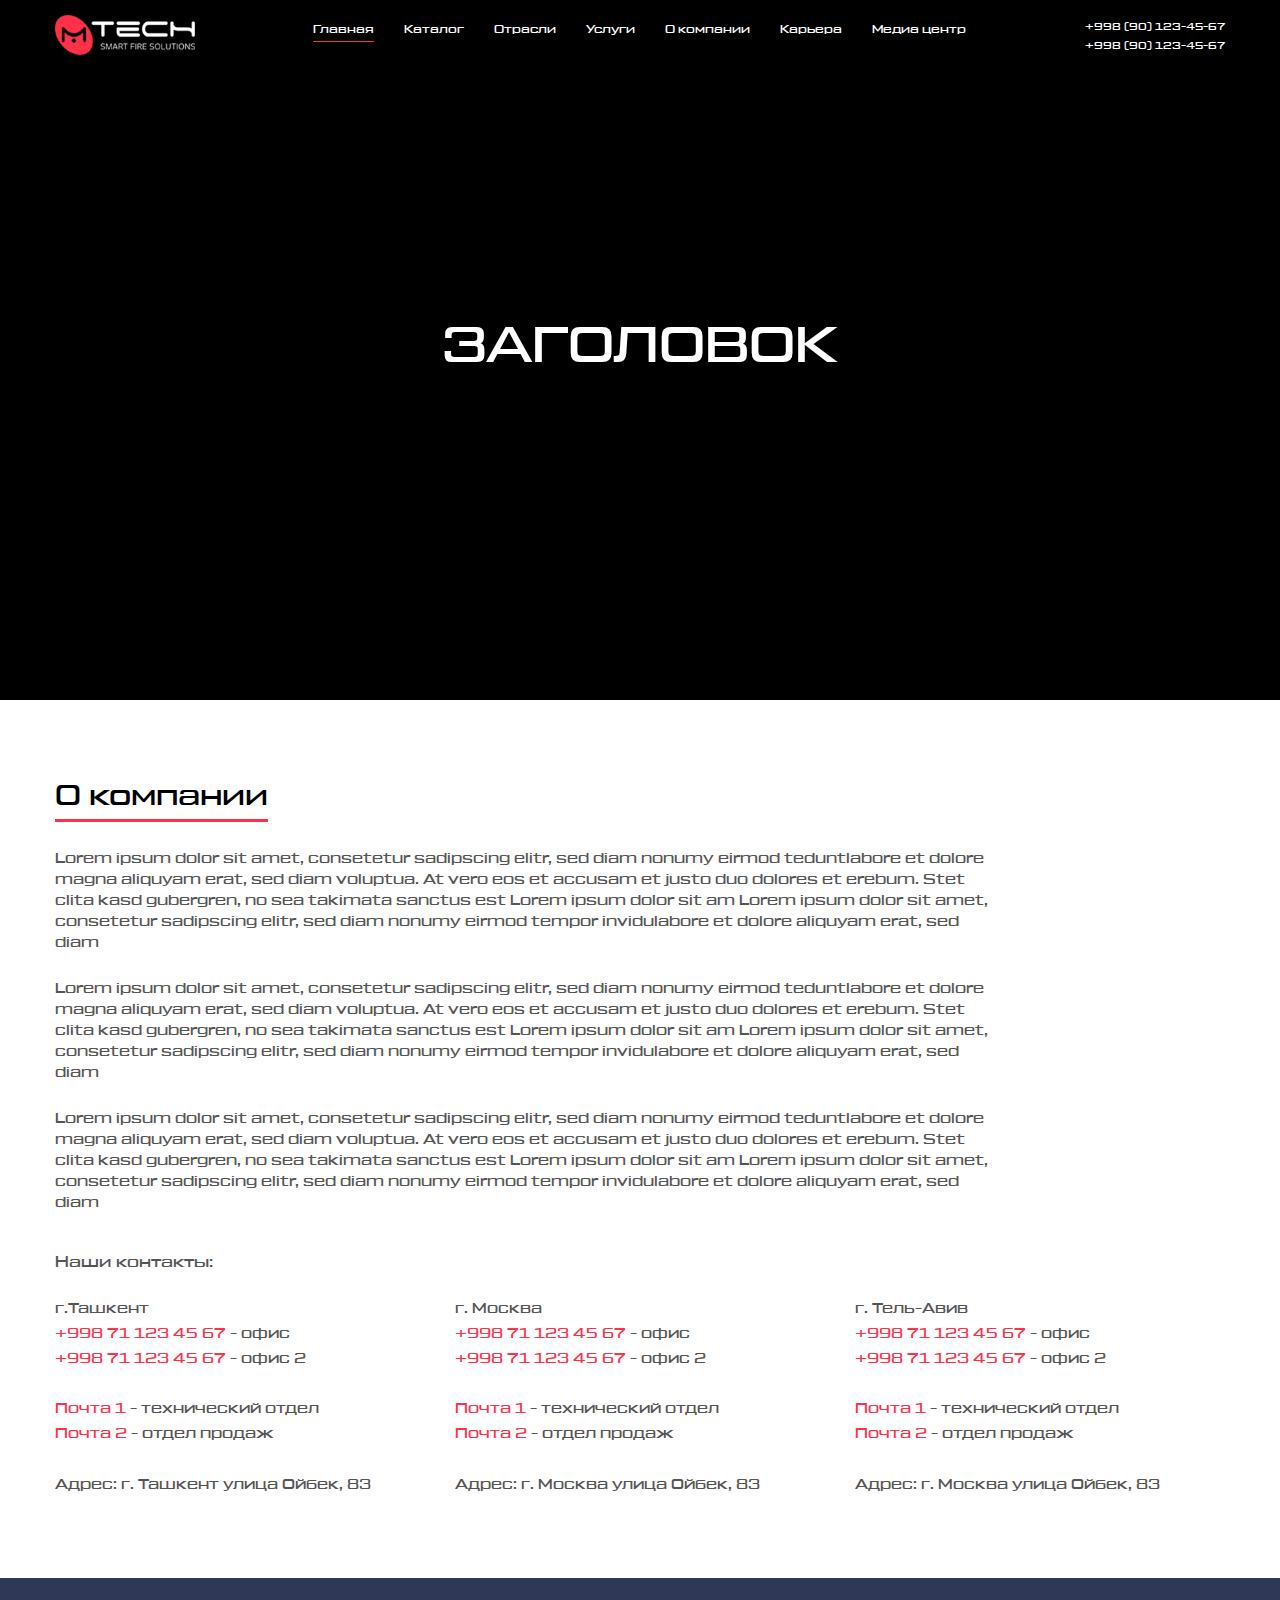
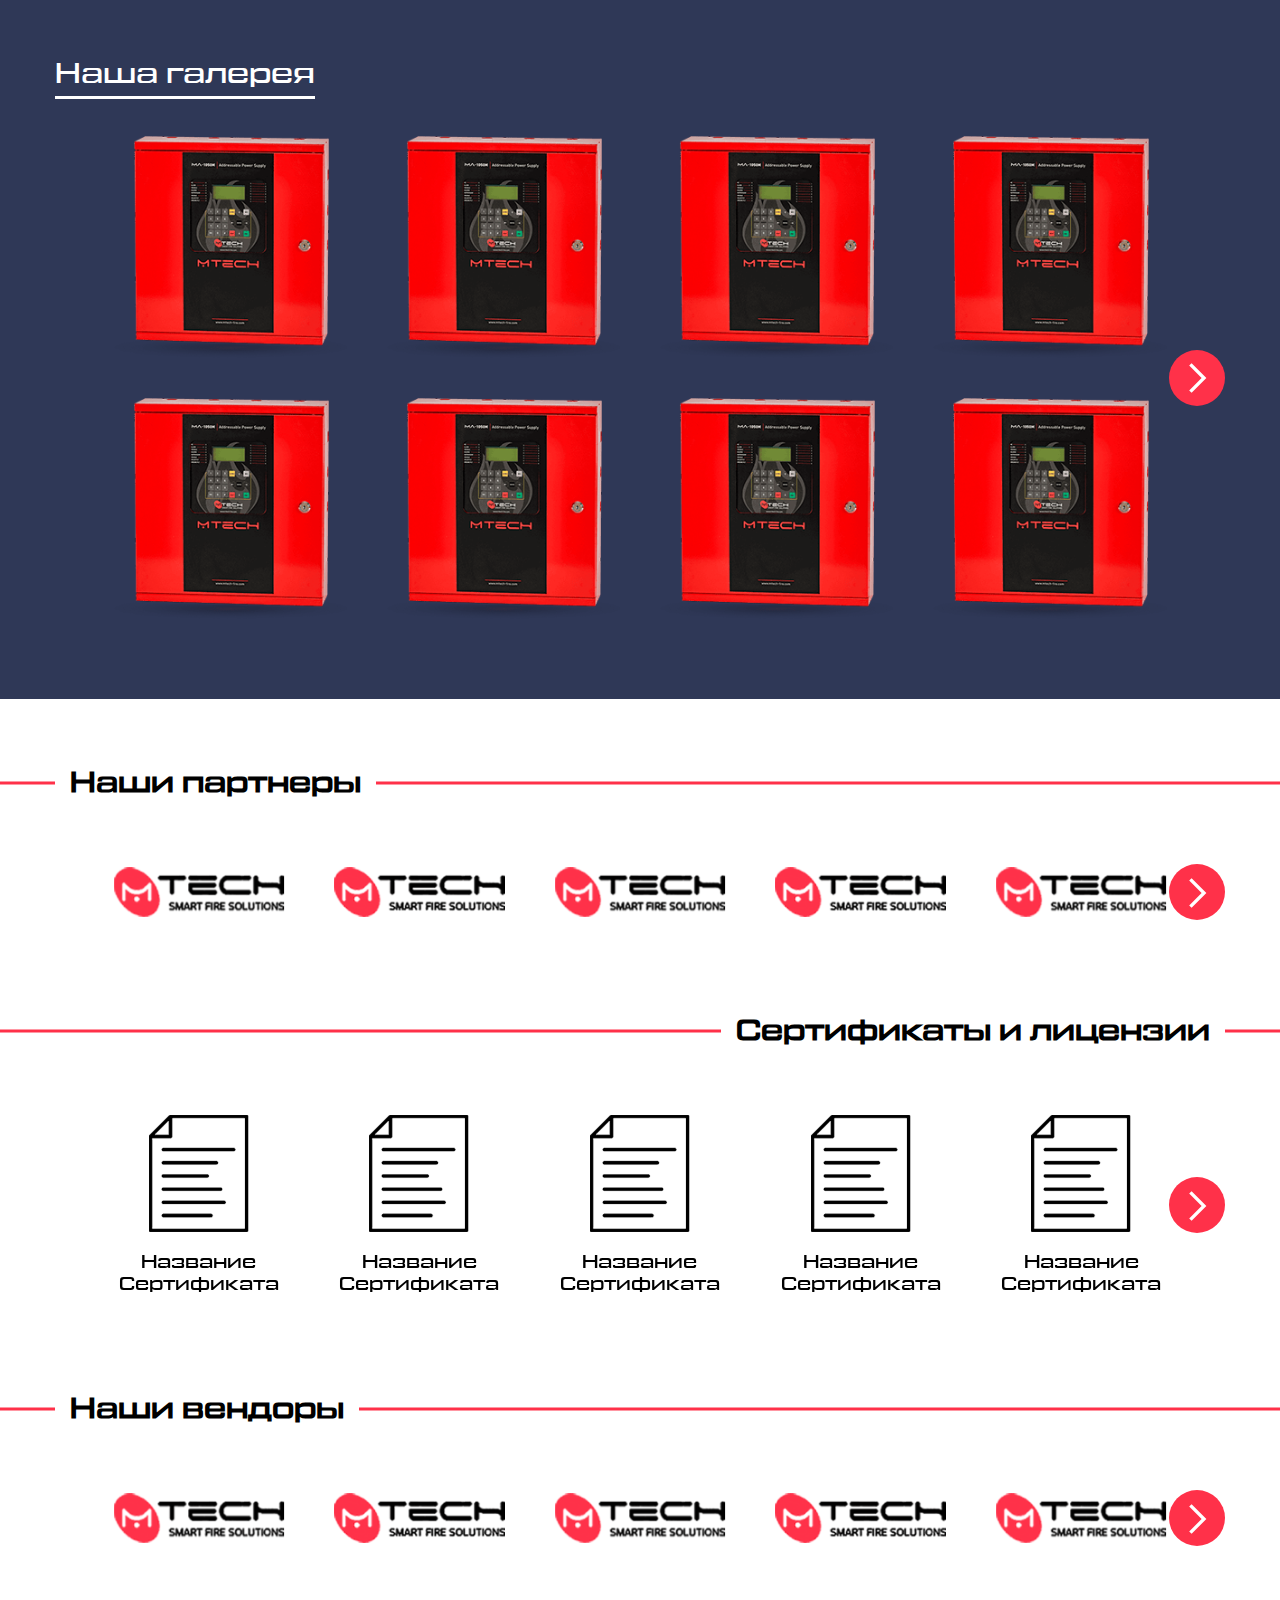
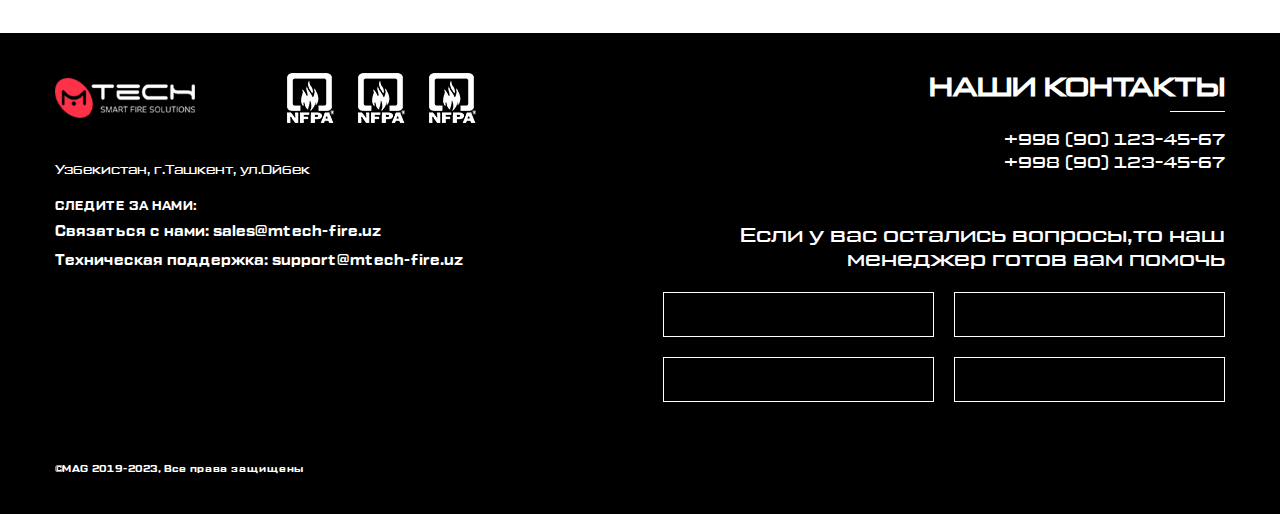
==== commit 32ab8348: "add adaptive 768+" ====
--- a/about.html
+++ b/about.html
@@ -26,22 +26,22 @@
             </a>
             <nav class="header__nav">
                 <ul class="header__menu">
-                    <li><a href="#hero" class="active">Главная</a></li>
+                    <li><a href="#" class="active">Главная</a></li>
                     <li>
-                    <a href="#features">Каталог</a>
+                    <a href="#">Каталог</a>
                     <ul class="header__submenu">
                         <li><a href="#">Адресно Аналоговая Система</a></li>
                         <li><a href="#">Безадресная Система</a></li>
                         <li><a href="#">Системы Водяного и Газового Пожаротушения</a></li>
                         <li><a href="#">Система Дымоудаления</a></li>
-                        <li><a href="#">Программное обеспечение для мониторингапожарной безопасности</a></li>
+                        <li><a href="#">Программное обеспечение для мониторинга пожарной безопасности</a></li>
                     </ul>
                     </li>
-                    <li><a href="#educators">Отрасли</a></li>
-                    <li><a href="#contacts">Услуги</a></li>
-                    <li><a href="#contacts">О компании</a></li>
-                    <li><a href="#contacts">Карьера</a></li>
-                    <li><a href="#contacts">Медиа центр</a></li>
+                    <li><a href="#">Отрасли</a></li>
+                    <li><a href="#">Услуги</a></li>
+                    <li><a href="#">О компании</a></li>
+                    <li><a href="#">Карьера</a></li>
+                    <li><a href="#">Медиа центр</a></li>
                 </ul>
                 <ul class="header__contacts mobile">
                     <li><a href="tel:">+998 (90) 123-45-67</a></li>
--- a/css/main.min.css
+++ b/css/main.min.css
@@ -1 +1 @@
-@import url(https://fonts.googleapis.com/css2?family=Open+Sans:ital,wght@0,400;0,600;1,400&display=swap);@font-face{font-family:'Tactic Sans Extended';src:url(../fonts/Tactic/TacticSansExd-Med.eot);src:local('Tactic Sans Extended Medium'),local('TacticSansExd-Med'),url(../fonts/Tactic/TacticSansExd-Med.eot?#iefix) format('embedded-opentype'),url(../fonts/Tactic/TacticSansExd-Med.woff2) format('woff2'),url(../fonts/Tactic/TacticSansExd-Med.woff) format('woff'),url(../fonts/Tactic/TacticSansExd-Med.ttf) format('truetype');font-weight:500;font-style:normal;font-display:swap}@font-face{font-family:'Tactic Round Bld';src:url(../fonts/Tactic/TacticRound-Bld.eot);src:local('Tactic Round Bld'),local('TacticRound-Bld'),url(../fonts/Tactic/TacticRound-Bld.eot?#iefix) format('embedded-opentype'),url(../fonts/Tactic/TacticRound-Bld.woff2) format('woff2'),url(../fonts/Tactic/TacticRound-Bld.woff) format('woff'),url(../fonts/Tactic/TacticRound-Bld.ttf) format('truetype');font-weight:700;font-style:normal;font-display:swap}@font-face{font-family:'Tactic Sans Extended';src:url(../fonts/Tactic/TacticSansExd-Thn.eot);src:local('Tactic Sans Extended Thin'),local('TacticSansExd-Thn'),url(../fonts/Tactic/TacticSansExd-Thn.eot?#iefix) format('embedded-opentype'),url(../fonts/Tactic/TacticSansExd-Thn.woff2) format('woff2'),url(../fonts/Tactic/TacticSansExd-Thn.woff) format('woff'),url(../fonts/Tactic/TacticSansExd-Thn.ttf) format('truetype');font-weight:100;font-style:normal;font-display:swap}*,::after,::before{-webkit-box-sizing:border-box;box-sizing:border-box}html{font-family:sans-serif;line-height:1.15;-webkit-text-size-adjust:100%;-webkit-tap-highlight-color:transparent}article,aside,figcaption,figure,footer,header,hgroup,main,nav,section{display:block}body{margin:0;font-family:-apple-system,BlinkMacSystemFont,"Segoe UI",Roboto,"Helvetica Neue",Arial,"Noto Sans","Liberation Sans",sans-serif,"Apple Color Emoji","Segoe UI Emoji","Segoe UI Symbol","Noto Color Emoji";font-size:1rem;font-weight:400;line-height:1.5;color:#212529;text-align:left;background-color:#fff}[tabindex="-1"]:focus:not(:focus-visible){outline:0!important}hr{-webkit-box-sizing:content-box;box-sizing:content-box;height:0;overflow:visible}h1,h2,h3,h4,h5,h6{margin-top:0;margin-bottom:.5rem}p{margin-top:0;margin-bottom:1rem}abbr[data-original-title],abbr[title]{text-decoration:underline;-webkit-text-decoration:underline dotted;text-decoration:underline dotted;cursor:help;border-bottom:0;-webkit-text-decoration-skip-ink:none;text-decoration-skip-ink:none}address{margin-bottom:1rem;font-style:normal;line-height:inherit}dl,ol,ul{margin-top:0;margin-bottom:1rem}ol ol,ol ul,ul ol,ul ul{margin-bottom:0}dt{font-weight:700}dd{margin-bottom:.5rem;margin-left:0}blockquote{margin:0 0 1rem}b,strong{font-weight:bolder}small{font-size:80%}sub,sup{position:relative;font-size:75%;line-height:0;vertical-align:baseline}sub{bottom:-.25em}sup{top:-.5em}a{color:#6cc2e5;text-decoration:none;background-color:transparent}a:hover{color:#2ba7da;text-decoration:underline}a:not([href]):not([class]){color:inherit;text-decoration:none}a:not([href]):not([class]):hover{color:inherit;text-decoration:none}code,kbd,pre,samp{font-family:SFMono-Regular,Menlo,Monaco,Consolas,"Liberation Mono","Courier New",monospace;font-size:1em}pre{margin-top:0;margin-bottom:1rem;overflow:auto;-ms-overflow-style:scrollbar}figure{margin:0 0 1rem}img{vertical-align:middle;border-style:none}svg{overflow:hidden;vertical-align:middle}table{border-collapse:collapse}caption{padding-top:.75rem;padding-bottom:.75rem;color:#6c757d;text-align:left;caption-side:bottom}th{text-align:inherit;text-align:-webkit-match-parent}label{display:inline-block;margin-bottom:.5rem}button{border-radius:0}button:focus:not(:focus-visible){outline:0}button,input,optgroup,select,textarea{margin:0;font-family:inherit;font-size:inherit;line-height:inherit}button,input{overflow:visible}button,select{text-transform:none}[role=button]{cursor:pointer}select{word-wrap:normal}[type=button],[type=reset],[type=submit],button{-webkit-appearance:button}[type=button]:not(:disabled),[type=reset]:not(:disabled),[type=submit]:not(:disabled),button:not(:disabled){cursor:pointer}[type=button]::-moz-focus-inner,[type=reset]::-moz-focus-inner,[type=submit]::-moz-focus-inner,button::-moz-focus-inner{padding:0;border-style:none}input[type=checkbox],input[type=radio]{-webkit-box-sizing:border-box;box-sizing:border-box;padding:0}textarea{overflow:auto;resize:vertical}fieldset{min-width:0;padding:0;margin:0;border:0}legend{display:block;width:100%;max-width:100%;padding:0;margin-bottom:.5rem;font-size:1.5rem;line-height:inherit;color:inherit;white-space:normal}progress{vertical-align:baseline}[type=number]::-webkit-inner-spin-button,[type=number]::-webkit-outer-spin-button{height:auto}[type=search]{outline-offset:-2px;-webkit-appearance:none}[type=search]::-webkit-search-decoration{-webkit-appearance:none}::-webkit-file-upload-button{font:inherit;-webkit-appearance:button}output{display:inline-block}summary{display:list-item;cursor:pointer}template{display:none}[hidden]{display:none!important}:root{--animate-duration:1s;--animate-delay:1s;--animate-repeat:1}.animate__animated{-webkit-animation-duration:1s;animation-duration:1s;-webkit-animation-duration:var(--animate-duration);animation-duration:var(--animate-duration);-webkit-animation-fill-mode:both;animation-fill-mode:both}.animate__animated.animate__infinite{-webkit-animation-iteration-count:infinite;animation-iteration-count:infinite}.animate__animated.animate__repeat-1{-webkit-animation-iteration-count:1;animation-iteration-count:1;-webkit-animation-iteration-count:var(--animate-repeat);animation-iteration-count:var(--animate-repeat)}.animate__animated.animate__repeat-2{-webkit-animation-iteration-count:2;animation-iteration-count:2;-webkit-animation-iteration-count:calc(var(--animate-repeat)*2);animation-iteration-count:calc(var(--animate-repeat)*2)}.animate__animated.animate__repeat-3{-webkit-animation-iteration-count:3;animation-iteration-count:3;-webkit-animation-iteration-count:calc(var(--animate-repeat)*3);animation-iteration-count:calc(var(--animate-repeat)*3)}.animate__animated.animate__delay-1s{-webkit-animation-delay:1s;animation-delay:1s;-webkit-animation-delay:var(--animate-delay);animation-delay:var(--animate-delay)}.animate__animated.animate__delay-2s{-webkit-animation-delay:2s;animation-delay:2s;-webkit-animation-delay:calc(var(--animate-delay)*2);animation-delay:calc(var(--animate-delay)*2)}.animate__animated.animate__delay-3s{-webkit-animation-delay:3s;animation-delay:3s;-webkit-animation-delay:calc(var(--animate-delay)*3);animation-delay:calc(var(--animate-delay)*3)}.animate__animated.animate__delay-4s{-webkit-animation-delay:4s;animation-delay:4s;-webkit-animation-delay:calc(var(--animate-delay)*4);animation-delay:calc(var(--animate-delay)*4)}.animate__animated.animate__delay-5s{-webkit-animation-delay:5s;animation-delay:5s;-webkit-animation-delay:calc(var(--animate-delay)*5);animation-delay:calc(var(--animate-delay)*5)}.animate__animated.animate__faster{-webkit-animation-duration:.5s;animation-duration:.5s;-webkit-animation-duration:calc(var(--animate-duration)/2);animation-duration:calc(var(--animate-duration)/2)}.animate__animated.animate__fast{-webkit-animation-duration:.8s;animation-duration:.8s;-webkit-animation-duration:calc(var(--animate-duration)*.8);animation-duration:calc(var(--animate-duration)*.8)}.animate__animated.animate__slow{-webkit-animation-duration:2s;animation-duration:2s;-webkit-animation-duration:calc(var(--animate-duration)*2);animation-duration:calc(var(--animate-duration)*2)}.animate__animated.animate__slower{-webkit-animation-duration:3s;animation-duration:3s;-webkit-animation-duration:calc(var(--animate-duration)*3);animation-duration:calc(var(--animate-duration)*3)}@media (prefers-reduced-motion:reduce),print{.animate__animated{-webkit-animation-duration:1ms!important;animation-duration:1ms!important;-webkit-transition-duration:1ms!important;-o-transition-duration:1ms!important;transition-duration:1ms!important;-webkit-animation-iteration-count:1!important;animation-iteration-count:1!important}.animate__animated[class*=Out]{opacity:0}}@-webkit-keyframes bounce{0%,20%,53%,to{-webkit-animation-timing-function:cubic-bezier(.215,.61,.355,1);animation-timing-function:cubic-bezier(.215,.61,.355,1);-webkit-transform:translateZ(0);transform:translateZ(0)}40%,43%{-webkit-animation-timing-function:cubic-bezier(.755,.05,.855,.06);animation-timing-function:cubic-bezier(.755,.05,.855,.06);-webkit-transform:translate3d(0,-30px,0) scaleY(1.1);transform:translate3d(0,-30px,0) scaleY(1.1)}70%{-webkit-animation-timing-function:cubic-bezier(.755,.05,.855,.06);animation-timing-function:cubic-bezier(.755,.05,.855,.06);-webkit-transform:translate3d(0,-15px,0) scaleY(1.05);transform:translate3d(0,-15px,0) scaleY(1.05)}80%{-webkit-transition-timing-function:cubic-bezier(.215,.61,.355,1);transition-timing-function:cubic-bezier(.215,.61,.355,1);-webkit-transform:translateZ(0) scaleY(.95);transform:translateZ(0) scaleY(.95)}90%{-webkit-transform:translate3d(0,-4px,0) scaleY(1.02);transform:translate3d(0,-4px,0) scaleY(1.02)}}@keyframes bounce{0%,20%,53%,to{-webkit-animation-timing-function:cubic-bezier(.215,.61,.355,1);animation-timing-function:cubic-bezier(.215,.61,.355,1);-webkit-transform:translateZ(0);transform:translateZ(0)}40%,43%{-webkit-animation-timing-function:cubic-bezier(.755,.05,.855,.06);animation-timing-function:cubic-bezier(.755,.05,.855,.06);-webkit-transform:translate3d(0,-30px,0) scaleY(1.1);transform:translate3d(0,-30px,0) scaleY(1.1)}70%{-webkit-animation-timing-function:cubic-bezier(.755,.05,.855,.06);animation-timing-function:cubic-bezier(.755,.05,.855,.06);-webkit-transform:translate3d(0,-15px,0) scaleY(1.05);transform:translate3d(0,-15px,0) scaleY(1.05)}80%{-webkit-transition-timing-function:cubic-bezier(.215,.61,.355,1);-o-transition-timing-function:cubic-bezier(.215,.61,.355,1);transition-timing-function:cubic-bezier(.215,.61,.355,1);-webkit-transform:translateZ(0) scaleY(.95);transform:translateZ(0) scaleY(.95)}90%{-webkit-transform:translate3d(0,-4px,0) scaleY(1.02);transform:translate3d(0,-4px,0) scaleY(1.02)}}.animate__bounce{-webkit-animation-name:bounce;animation-name:bounce;-webkit-transform-origin:center bottom;-ms-transform-origin:center bottom;transform-origin:center bottom}@-webkit-keyframes flash{0%,50%,to{opacity:1}25%,75%{opacity:0}}@keyframes flash{0%,50%,to{opacity:1}25%,75%{opacity:0}}.animate__flash{-webkit-animation-name:flash;animation-name:flash}@-webkit-keyframes pulse{0%{-webkit-transform:scaleX(1);transform:scaleX(1)}50%{-webkit-transform:scale3d(1.05,1.05,1.05);transform:scale3d(1.05,1.05,1.05)}to{-webkit-transform:scaleX(1);transform:scaleX(1)}}@keyframes pulse{0%{-webkit-transform:scaleX(1);transform:scaleX(1)}50%{-webkit-transform:scale3d(1.05,1.05,1.05);transform:scale3d(1.05,1.05,1.05)}to{-webkit-transform:scaleX(1);transform:scaleX(1)}}.animate__pulse{-webkit-animation-name:pulse;animation-name:pulse;-webkit-animation-timing-function:ease-in-out;animation-timing-function:ease-in-out}@-webkit-keyframes rubberBand{0%{-webkit-transform:scaleX(1);transform:scaleX(1)}30%{-webkit-transform:scale3d(1.25,.75,1);transform:scale3d(1.25,.75,1)}40%{-webkit-transform:scale3d(.75,1.25,1);transform:scale3d(.75,1.25,1)}50%{-webkit-transform:scale3d(1.15,.85,1);transform:scale3d(1.15,.85,1)}65%{-webkit-transform:scale3d(.95,1.05,1);transform:scale3d(.95,1.05,1)}75%{-webkit-transform:scale3d(1.05,.95,1);transform:scale3d(1.05,.95,1)}to{-webkit-transform:scaleX(1);transform:scaleX(1)}}@keyframes rubberBand{0%{-webkit-transform:scaleX(1);transform:scaleX(1)}30%{-webkit-transform:scale3d(1.25,.75,1);transform:scale3d(1.25,.75,1)}40%{-webkit-transform:scale3d(.75,1.25,1);transform:scale3d(.75,1.25,1)}50%{-webkit-transform:scale3d(1.15,.85,1);transform:scale3d(1.15,.85,1)}65%{-webkit-transform:scale3d(.95,1.05,1);transform:scale3d(.95,1.05,1)}75%{-webkit-transform:scale3d(1.05,.95,1);transform:scale3d(1.05,.95,1)}to{-webkit-transform:scaleX(1);transform:scaleX(1)}}.animate__rubberBand{-webkit-animation-name:rubberBand;animation-name:rubberBand}@-webkit-keyframes shakeX{0%,to{-webkit-transform:translateZ(0);transform:translateZ(0)}10%,30%,50%,70%,90%{-webkit-transform:translate3d(-10px,0,0);transform:translate3d(-10px,0,0)}20%,40%,60%,80%{-webkit-transform:translate3d(10px,0,0);transform:translate3d(10px,0,0)}}@keyframes shakeX{0%,to{-webkit-transform:translateZ(0);transform:translateZ(0)}10%,30%,50%,70%,90%{-webkit-transform:translate3d(-10px,0,0);transform:translate3d(-10px,0,0)}20%,40%,60%,80%{-webkit-transform:translate3d(10px,0,0);transform:translate3d(10px,0,0)}}.animate__shakeX{-webkit-animation-name:shakeX;animation-name:shakeX}@-webkit-keyframes shakeY{0%,to{-webkit-transform:translateZ(0);transform:translateZ(0)}10%,30%,50%,70%,90%{-webkit-transform:translate3d(0,-10px,0);transform:translate3d(0,-10px,0)}20%,40%,60%,80%{-webkit-transform:translate3d(0,10px,0);transform:translate3d(0,10px,0)}}@keyframes shakeY{0%,to{-webkit-transform:translateZ(0);transform:translateZ(0)}10%,30%,50%,70%,90%{-webkit-transform:translate3d(0,-10px,0);transform:translate3d(0,-10px,0)}20%,40%,60%,80%{-webkit-transform:translate3d(0,10px,0);transform:translate3d(0,10px,0)}}.animate__shakeY{-webkit-animation-name:shakeY;animation-name:shakeY}@-webkit-keyframes headShake{0%{-webkit-transform:translateX(0);transform:translateX(0)}6.5%{-webkit-transform:translateX(-6px) rotateY(-9deg);transform:translateX(-6px) rotateY(-9deg)}18.5%{-webkit-transform:translateX(5px) rotateY(7deg);transform:translateX(5px) rotateY(7deg)}31.5%{-webkit-transform:translateX(-3px) rotateY(-5deg);transform:translateX(-3px) rotateY(-5deg)}43.5%{-webkit-transform:translateX(2px) rotateY(3deg);transform:translateX(2px) rotateY(3deg)}50%{-webkit-transform:translateX(0);transform:translateX(0)}}@keyframes headShake{0%{-webkit-transform:translateX(0);transform:translateX(0)}6.5%{-webkit-transform:translateX(-6px) rotateY(-9deg);transform:translateX(-6px) rotateY(-9deg)}18.5%{-webkit-transform:translateX(5px) rotateY(7deg);transform:translateX(5px) rotateY(7deg)}31.5%{-webkit-transform:translateX(-3px) rotateY(-5deg);transform:translateX(-3px) rotateY(-5deg)}43.5%{-webkit-transform:translateX(2px) rotateY(3deg);transform:translateX(2px) rotateY(3deg)}50%{-webkit-transform:translateX(0);transform:translateX(0)}}.animate__headShake{-webkit-animation-timing-function:ease-in-out;animation-timing-function:ease-in-out;-webkit-animation-name:headShake;animation-name:headShake}@-webkit-keyframes swing{20%{-webkit-transform:rotate(15deg);transform:rotate(15deg)}40%{-webkit-transform:rotate(-10deg);transform:rotate(-10deg)}60%{-webkit-transform:rotate(5deg);transform:rotate(5deg)}80%{-webkit-transform:rotate(-5deg);transform:rotate(-5deg)}to{-webkit-transform:rotate(0);transform:rotate(0)}}@keyframes swing{20%{-webkit-transform:rotate(15deg);transform:rotate(15deg)}40%{-webkit-transform:rotate(-10deg);transform:rotate(-10deg)}60%{-webkit-transform:rotate(5deg);transform:rotate(5deg)}80%{-webkit-transform:rotate(-5deg);transform:rotate(-5deg)}to{-webkit-transform:rotate(0);transform:rotate(0)}}.animate__swing{-webkit-transform-origin:top center;-ms-transform-origin:top center;transform-origin:top center;-webkit-animation-name:swing;animation-name:swing}@-webkit-keyframes tada{0%{-webkit-transform:scaleX(1);transform:scaleX(1)}10%,20%{-webkit-transform:scale3d(.9,.9,.9) rotate(-3deg);transform:scale3d(.9,.9,.9) rotate(-3deg)}30%,50%,70%,90%{-webkit-transform:scale3d(1.1,1.1,1.1) rotate(3deg);transform:scale3d(1.1,1.1,1.1) rotate(3deg)}40%,60%,80%{-webkit-transform:scale3d(1.1,1.1,1.1) rotate(-3deg);transform:scale3d(1.1,1.1,1.1) rotate(-3deg)}to{-webkit-transform:scaleX(1);transform:scaleX(1)}}@keyframes tada{0%{-webkit-transform:scaleX(1);transform:scaleX(1)}10%,20%{-webkit-transform:scale3d(.9,.9,.9) rotate(-3deg);transform:scale3d(.9,.9,.9) rotate(-3deg)}30%,50%,70%,90%{-webkit-transform:scale3d(1.1,1.1,1.1) rotate(3deg);transform:scale3d(1.1,1.1,1.1) rotate(3deg)}40%,60%,80%{-webkit-transform:scale3d(1.1,1.1,1.1) rotate(-3deg);transform:scale3d(1.1,1.1,1.1) rotate(-3deg)}to{-webkit-transform:scaleX(1);transform:scaleX(1)}}.animate__tada{-webkit-animation-name:tada;animation-name:tada}@-webkit-keyframes wobble{0%{-webkit-transform:translateZ(0);transform:translateZ(0)}15%{-webkit-transform:translate3d(-25%,0,0) rotate(-5deg);transform:translate3d(-25%,0,0) rotate(-5deg)}30%{-webkit-transform:translate3d(20%,0,0) rotate(3deg);transform:translate3d(20%,0,0) rotate(3deg)}45%{-webkit-transform:translate3d(-15%,0,0) rotate(-3deg);transform:translate3d(-15%,0,0) rotate(-3deg)}60%{-webkit-transform:translate3d(10%,0,0) rotate(2deg);transform:translate3d(10%,0,0) rotate(2deg)}75%{-webkit-transform:translate3d(-5%,0,0) rotate(-1deg);transform:translate3d(-5%,0,0) rotate(-1deg)}to{-webkit-transform:translateZ(0);transform:translateZ(0)}}@keyframes wobble{0%{-webkit-transform:translateZ(0);transform:translateZ(0)}15%{-webkit-transform:translate3d(-25%,0,0) rotate(-5deg);transform:translate3d(-25%,0,0) rotate(-5deg)}30%{-webkit-transform:translate3d(20%,0,0) rotate(3deg);transform:translate3d(20%,0,0) rotate(3deg)}45%{-webkit-transform:translate3d(-15%,0,0) rotate(-3deg);transform:translate3d(-15%,0,0) rotate(-3deg)}60%{-webkit-transform:translate3d(10%,0,0) rotate(2deg);transform:translate3d(10%,0,0) rotate(2deg)}75%{-webkit-transform:translate3d(-5%,0,0) rotate(-1deg);transform:translate3d(-5%,0,0) rotate(-1deg)}to{-webkit-transform:translateZ(0);transform:translateZ(0)}}.animate__wobble{-webkit-animation-name:wobble;animation-name:wobble}@-webkit-keyframes jello{0%,11.1%,to{-webkit-transform:translateZ(0);transform:translateZ(0)}22.2%{-webkit-transform:skewX(-12.5deg) skewY(-12.5deg);transform:skewX(-12.5deg) skewY(-12.5deg)}33.3%{-webkit-transform:skewX(6.25deg) skewY(6.25deg);transform:skewX(6.25deg) skewY(6.25deg)}44.4%{-webkit-transform:skewX(-3.125deg) skewY(-3.125deg);transform:skewX(-3.125deg) skewY(-3.125deg)}55.5%{-webkit-transform:skewX(1.5625deg) skewY(1.5625deg);transform:skewX(1.5625deg) skewY(1.5625deg)}66.6%{-webkit-transform:skewX(-.78125deg) skewY(-.78125deg);transform:skewX(-.78125deg) skewY(-.78125deg)}77.7%{-webkit-transform:skewX(.39063deg) skewY(.39063deg);transform:skewX(.39063deg) skewY(.39063deg)}88.8%{-webkit-transform:skewX(-.19531deg) skewY(-.19531deg);transform:skewX(-.19531deg) skewY(-.19531deg)}}@keyframes jello{0%,11.1%,to{-webkit-transform:translateZ(0);transform:translateZ(0)}22.2%{-webkit-transform:skewX(-12.5deg) skewY(-12.5deg);transform:skewX(-12.5deg) skewY(-12.5deg)}33.3%{-webkit-transform:skewX(6.25deg) skewY(6.25deg);transform:skewX(6.25deg) skewY(6.25deg)}44.4%{-webkit-transform:skewX(-3.125deg) skewY(-3.125deg);transform:skewX(-3.125deg) skewY(-3.125deg)}55.5%{-webkit-transform:skewX(1.5625deg) skewY(1.5625deg);transform:skewX(1.5625deg) skewY(1.5625deg)}66.6%{-webkit-transform:skewX(-.78125deg) skewY(-.78125deg);transform:skewX(-.78125deg) skewY(-.78125deg)}77.7%{-webkit-transform:skewX(.39063deg) skewY(.39063deg);transform:skewX(.39063deg) skewY(.39063deg)}88.8%{-webkit-transform:skewX(-.19531deg) skewY(-.19531deg);transform:skewX(-.19531deg) skewY(-.19531deg)}}.animate__jello{-webkit-animation-name:jello;animation-name:jello;-webkit-transform-origin:center;-ms-transform-origin:center;transform-origin:center}@-webkit-keyframes heartBeat{0%{-webkit-transform:scale(1);transform:scale(1)}14%{-webkit-transform:scale(1.3);transform:scale(1.3)}28%{-webkit-transform:scale(1);transform:scale(1)}42%{-webkit-transform:scale(1.3);transform:scale(1.3)}70%{-webkit-transform:scale(1);transform:scale(1)}}@keyframes heartBeat{0%{-webkit-transform:scale(1);transform:scale(1)}14%{-webkit-transform:scale(1.3);transform:scale(1.3)}28%{-webkit-transform:scale(1);transform:scale(1)}42%{-webkit-transform:scale(1.3);transform:scale(1.3)}70%{-webkit-transform:scale(1);transform:scale(1)}}.animate__heartBeat{-webkit-animation-name:heartBeat;animation-name:heartBeat;-webkit-animation-duration:1.3s;animation-duration:1.3s;-webkit-animation-duration:calc(var(--animate-duration)*1.3);animation-duration:calc(var(--animate-duration)*1.3);-webkit-animation-timing-function:ease-in-out;animation-timing-function:ease-in-out}@-webkit-keyframes backInDown{0%{-webkit-transform:translateY(-1200px) scale(.7);transform:translateY(-1200px) scale(.7);opacity:.7}80%{-webkit-transform:translateY(0) scale(.7);transform:translateY(0) scale(.7);opacity:.7}to{-webkit-transform:scale(1);transform:scale(1);opacity:1}}@keyframes backInDown{0%{-webkit-transform:translateY(-1200px) scale(.7);transform:translateY(-1200px) scale(.7);opacity:.7}80%{-webkit-transform:translateY(0) scale(.7);transform:translateY(0) scale(.7);opacity:.7}to{-webkit-transform:scale(1);transform:scale(1);opacity:1}}.animate__backInDown{-webkit-animation-name:backInDown;animation-name:backInDown}@-webkit-keyframes backInLeft{0%{-webkit-transform:translateX(-2000px) scale(.7);transform:translateX(-2000px) scale(.7);opacity:.7}80%{-webkit-transform:translateX(0) scale(.7);transform:translateX(0) scale(.7);opacity:.7}to{-webkit-transform:scale(1);transform:scale(1);opacity:1}}@keyframes backInLeft{0%{-webkit-transform:translateX(-2000px) scale(.7);transform:translateX(-2000px) scale(.7);opacity:.7}80%{-webkit-transform:translateX(0) scale(.7);transform:translateX(0) scale(.7);opacity:.7}to{-webkit-transform:scale(1);transform:scale(1);opacity:1}}.animate__backInLeft{-webkit-animation-name:backInLeft;animation-name:backInLeft}@-webkit-keyframes backInRight{0%{-webkit-transform:translateX(2000px) scale(.7);transform:translateX(2000px) scale(.7);opacity:.7}80%{-webkit-transform:translateX(0) scale(.7);transform:translateX(0) scale(.7);opacity:.7}to{-webkit-transform:scale(1);transform:scale(1);opacity:1}}@keyframes backInRight{0%{-webkit-transform:translateX(2000px) scale(.7);transform:translateX(2000px) scale(.7);opacity:.7}80%{-webkit-transform:translateX(0) scale(.7);transform:translateX(0) scale(.7);opacity:.7}to{-webkit-transform:scale(1);transform:scale(1);opacity:1}}.animate__backInRight{-webkit-animation-name:backInRight;animation-name:backInRight}@-webkit-keyframes backInUp{0%{-webkit-transform:translateY(1200px) scale(.7);transform:translateY(1200px) scale(.7);opacity:.7}80%{-webkit-transform:translateY(0) scale(.7);transform:translateY(0) scale(.7);opacity:.7}to{-webkit-transform:scale(1);transform:scale(1);opacity:1}}@keyframes backInUp{0%{-webkit-transform:translateY(1200px) scale(.7);transform:translateY(1200px) scale(.7);opacity:.7}80%{-webkit-transform:translateY(0) scale(.7);transform:translateY(0) scale(.7);opacity:.7}to{-webkit-transform:scale(1);transform:scale(1);opacity:1}}.animate__backInUp{-webkit-animation-name:backInUp;animation-name:backInUp}@-webkit-keyframes backOutDown{0%{-webkit-transform:scale(1);transform:scale(1);opacity:1}20%{-webkit-transform:translateY(0) scale(.7);transform:translateY(0) scale(.7);opacity:.7}to{-webkit-transform:translateY(700px) scale(.7);transform:translateY(700px) scale(.7);opacity:.7}}@keyframes backOutDown{0%{-webkit-transform:scale(1);transform:scale(1);opacity:1}20%{-webkit-transform:translateY(0) scale(.7);transform:translateY(0) scale(.7);opacity:.7}to{-webkit-transform:translateY(700px) scale(.7);transform:translateY(700px) scale(.7);opacity:.7}}.animate__backOutDown{-webkit-animation-name:backOutDown;animation-name:backOutDown}@-webkit-keyframes backOutLeft{0%{-webkit-transform:scale(1);transform:scale(1);opacity:1}20%{-webkit-transform:translateX(0) scale(.7);transform:translateX(0) scale(.7);opacity:.7}to{-webkit-transform:translateX(-2000px) scale(.7);transform:translateX(-2000px) scale(.7);opacity:.7}}@keyframes backOutLeft{0%{-webkit-transform:scale(1);transform:scale(1);opacity:1}20%{-webkit-transform:translateX(0) scale(.7);transform:translateX(0) scale(.7);opacity:.7}to{-webkit-transform:translateX(-2000px) scale(.7);transform:translateX(-2000px) scale(.7);opacity:.7}}.animate__backOutLeft{-webkit-animation-name:backOutLeft;animation-name:backOutLeft}@-webkit-keyframes backOutRight{0%{-webkit-transform:scale(1);transform:scale(1);opacity:1}20%{-webkit-transform:translateX(0) scale(.7);transform:translateX(0) scale(.7);opacity:.7}to{-webkit-transform:translateX(2000px) scale(.7);transform:translateX(2000px) scale(.7);opacity:.7}}@keyframes backOutRight{0%{-webkit-transform:scale(1);transform:scale(1);opacity:1}20%{-webkit-transform:translateX(0) scale(.7);transform:translateX(0) scale(.7);opacity:.7}to{-webkit-transform:translateX(2000px) scale(.7);transform:translateX(2000px) scale(.7);opacity:.7}}.animate__backOutRight{-webkit-animation-name:backOutRight;animation-name:backOutRight}@-webkit-keyframes backOutUp{0%{-webkit-transform:scale(1);transform:scale(1);opacity:1}20%{-webkit-transform:translateY(0) scale(.7);transform:translateY(0) scale(.7);opacity:.7}to{-webkit-transform:translateY(-700px) scale(.7);transform:translateY(-700px) scale(.7);opacity:.7}}@keyframes backOutUp{0%{-webkit-transform:scale(1);transform:scale(1);opacity:1}20%{-webkit-transform:translateY(0) scale(.7);transform:translateY(0) scale(.7);opacity:.7}to{-webkit-transform:translateY(-700px) scale(.7);transform:translateY(-700px) scale(.7);opacity:.7}}.animate__backOutUp{-webkit-animation-name:backOutUp;animation-name:backOutUp}@-webkit-keyframes bounceIn{0%,20%,40%,60%,80%,to{-webkit-animation-timing-function:cubic-bezier(.215,.61,.355,1);animation-timing-function:cubic-bezier(.215,.61,.355,1)}0%{opacity:0;-webkit-transform:scale3d(.3,.3,.3);transform:scale3d(.3,.3,.3)}20%{-webkit-transform:scale3d(1.1,1.1,1.1);transform:scale3d(1.1,1.1,1.1)}40%{-webkit-transform:scale3d(.9,.9,.9);transform:scale3d(.9,.9,.9)}60%{opacity:1;-webkit-transform:scale3d(1.03,1.03,1.03);transform:scale3d(1.03,1.03,1.03)}80%{-webkit-transform:scale3d(.97,.97,.97);transform:scale3d(.97,.97,.97)}to{opacity:1;-webkit-transform:scaleX(1);transform:scaleX(1)}}@keyframes bounceIn{0%,20%,40%,60%,80%,to{-webkit-animation-timing-function:cubic-bezier(.215,.61,.355,1);animation-timing-function:cubic-bezier(.215,.61,.355,1)}0%{opacity:0;-webkit-transform:scale3d(.3,.3,.3);transform:scale3d(.3,.3,.3)}20%{-webkit-transform:scale3d(1.1,1.1,1.1);transform:scale3d(1.1,1.1,1.1)}40%{-webkit-transform:scale3d(.9,.9,.9);transform:scale3d(.9,.9,.9)}60%{opacity:1;-webkit-transform:scale3d(1.03,1.03,1.03);transform:scale3d(1.03,1.03,1.03)}80%{-webkit-transform:scale3d(.97,.97,.97);transform:scale3d(.97,.97,.97)}to{opacity:1;-webkit-transform:scaleX(1);transform:scaleX(1)}}.animate__bounceIn{-webkit-animation-duration:.75s;animation-duration:.75s;-webkit-animation-duration:calc(var(--animate-duration)*.75);animation-duration:calc(var(--animate-duration)*.75);-webkit-animation-name:bounceIn;animation-name:bounceIn}@-webkit-keyframes bounceInDown{0%,60%,75%,90%,to{-webkit-animation-timing-function:cubic-bezier(.215,.61,.355,1);animation-timing-function:cubic-bezier(.215,.61,.355,1)}0%{opacity:0;-webkit-transform:translate3d(0,-3000px,0) scaleY(3);transform:translate3d(0,-3000px,0) scaleY(3)}60%{opacity:1;-webkit-transform:translate3d(0,25px,0) scaleY(.9);transform:translate3d(0,25px,0) scaleY(.9)}75%{-webkit-transform:translate3d(0,-10px,0) scaleY(.95);transform:translate3d(0,-10px,0) scaleY(.95)}90%{-webkit-transform:translate3d(0,5px,0) scaleY(.985);transform:translate3d(0,5px,0) scaleY(.985)}to{-webkit-transform:translateZ(0);transform:translateZ(0)}}@keyframes bounceInDown{0%,60%,75%,90%,to{-webkit-animation-timing-function:cubic-bezier(.215,.61,.355,1);animation-timing-function:cubic-bezier(.215,.61,.355,1)}0%{opacity:0;-webkit-transform:translate3d(0,-3000px,0) scaleY(3);transform:translate3d(0,-3000px,0) scaleY(3)}60%{opacity:1;-webkit-transform:translate3d(0,25px,0) scaleY(.9);transform:translate3d(0,25px,0) scaleY(.9)}75%{-webkit-transform:translate3d(0,-10px,0) scaleY(.95);transform:translate3d(0,-10px,0) scaleY(.95)}90%{-webkit-transform:translate3d(0,5px,0) scaleY(.985);transform:translate3d(0,5px,0) scaleY(.985)}to{-webkit-transform:translateZ(0);transform:translateZ(0)}}.animate__bounceInDown{-webkit-animation-name:bounceInDown;animation-name:bounceInDown}@-webkit-keyframes bounceInLeft{0%,60%,75%,90%,to{-webkit-animation-timing-function:cubic-bezier(.215,.61,.355,1);animation-timing-function:cubic-bezier(.215,.61,.355,1)}0%{opacity:0;-webkit-transform:translate3d(-3000px,0,0) scaleX(3);transform:translate3d(-3000px,0,0) scaleX(3)}60%{opacity:1;-webkit-transform:translate3d(25px,0,0) scaleX(1);transform:translate3d(25px,0,0) scaleX(1)}75%{-webkit-transform:translate3d(-10px,0,0) scaleX(.98);transform:translate3d(-10px,0,0) scaleX(.98)}90%{-webkit-transform:translate3d(5px,0,0) scaleX(.995);transform:translate3d(5px,0,0) scaleX(.995)}to{-webkit-transform:translateZ(0);transform:translateZ(0)}}@keyframes bounceInLeft{0%,60%,75%,90%,to{-webkit-animation-timing-function:cubic-bezier(.215,.61,.355,1);animation-timing-function:cubic-bezier(.215,.61,.355,1)}0%{opacity:0;-webkit-transform:translate3d(-3000px,0,0) scaleX(3);transform:translate3d(-3000px,0,0) scaleX(3)}60%{opacity:1;-webkit-transform:translate3d(25px,0,0) scaleX(1);transform:translate3d(25px,0,0) scaleX(1)}75%{-webkit-transform:translate3d(-10px,0,0) scaleX(.98);transform:translate3d(-10px,0,0) scaleX(.98)}90%{-webkit-transform:translate3d(5px,0,0) scaleX(.995);transform:translate3d(5px,0,0) scaleX(.995)}to{-webkit-transform:translateZ(0);transform:translateZ(0)}}.animate__bounceInLeft{-webkit-animation-name:bounceInLeft;animation-name:bounceInLeft}@-webkit-keyframes bounceInRight{0%,60%,75%,90%,to{-webkit-animation-timing-function:cubic-bezier(.215,.61,.355,1);animation-timing-function:cubic-bezier(.215,.61,.355,1)}0%{opacity:0;-webkit-transform:translate3d(3000px,0,0) scaleX(3);transform:translate3d(3000px,0,0) scaleX(3)}60%{opacity:1;-webkit-transform:translate3d(-25px,0,0) scaleX(1);transform:translate3d(-25px,0,0) scaleX(1)}75%{-webkit-transform:translate3d(10px,0,0) scaleX(.98);transform:translate3d(10px,0,0) scaleX(.98)}90%{-webkit-transform:translate3d(-5px,0,0) scaleX(.995);transform:translate3d(-5px,0,0) scaleX(.995)}to{-webkit-transform:translateZ(0);transform:translateZ(0)}}@keyframes bounceInRight{0%,60%,75%,90%,to{-webkit-animation-timing-function:cubic-bezier(.215,.61,.355,1);animation-timing-function:cubic-bezier(.215,.61,.355,1)}0%{opacity:0;-webkit-transform:translate3d(3000px,0,0) scaleX(3);transform:translate3d(3000px,0,0) scaleX(3)}60%{opacity:1;-webkit-transform:translate3d(-25px,0,0) scaleX(1);transform:translate3d(-25px,0,0) scaleX(1)}75%{-webkit-transform:translate3d(10px,0,0) scaleX(.98);transform:translate3d(10px,0,0) scaleX(.98)}90%{-webkit-transform:translate3d(-5px,0,0) scaleX(.995);transform:translate3d(-5px,0,0) scaleX(.995)}to{-webkit-transform:translateZ(0);transform:translateZ(0)}}.animate__bounceInRight{-webkit-animation-name:bounceInRight;animation-name:bounceInRight}@-webkit-keyframes bounceInUp{0%,60%,75%,90%,to{-webkit-animation-timing-function:cubic-bezier(.215,.61,.355,1);animation-timing-function:cubic-bezier(.215,.61,.355,1)}0%{opacity:0;-webkit-transform:translate3d(0,3000px,0) scaleY(5);transform:translate3d(0,3000px,0) scaleY(5)}60%{opacity:1;-webkit-transform:translate3d(0,-20px,0) scaleY(.9);transform:translate3d(0,-20px,0) scaleY(.9)}75%{-webkit-transform:translate3d(0,10px,0) scaleY(.95);transform:translate3d(0,10px,0) scaleY(.95)}90%{-webkit-transform:translate3d(0,-5px,0) scaleY(.985);transform:translate3d(0,-5px,0) scaleY(.985)}to{-webkit-transform:translateZ(0);transform:translateZ(0)}}@keyframes bounceInUp{0%,60%,75%,90%,to{-webkit-animation-timing-function:cubic-bezier(.215,.61,.355,1);animation-timing-function:cubic-bezier(.215,.61,.355,1)}0%{opacity:0;-webkit-transform:translate3d(0,3000px,0) scaleY(5);transform:translate3d(0,3000px,0) scaleY(5)}60%{opacity:1;-webkit-transform:translate3d(0,-20px,0) scaleY(.9);transform:translate3d(0,-20px,0) scaleY(.9)}75%{-webkit-transform:translate3d(0,10px,0) scaleY(.95);transform:translate3d(0,10px,0) scaleY(.95)}90%{-webkit-transform:translate3d(0,-5px,0) scaleY(.985);transform:translate3d(0,-5px,0) scaleY(.985)}to{-webkit-transform:translateZ(0);transform:translateZ(0)}}.animate__bounceInUp{-webkit-animation-name:bounceInUp;animation-name:bounceInUp}@-webkit-keyframes bounceOut{20%{-webkit-transform:scale3d(.9,.9,.9);transform:scale3d(.9,.9,.9)}50%,55%{opacity:1;-webkit-transform:scale3d(1.1,1.1,1.1);transform:scale3d(1.1,1.1,1.1)}to{opacity:0;-webkit-transform:scale3d(.3,.3,.3);transform:scale3d(.3,.3,.3)}}@keyframes bounceOut{20%{-webkit-transform:scale3d(.9,.9,.9);transform:scale3d(.9,.9,.9)}50%,55%{opacity:1;-webkit-transform:scale3d(1.1,1.1,1.1);transform:scale3d(1.1,1.1,1.1)}to{opacity:0;-webkit-transform:scale3d(.3,.3,.3);transform:scale3d(.3,.3,.3)}}.animate__bounceOut{-webkit-animation-duration:.75s;animation-duration:.75s;-webkit-animation-duration:calc(var(--animate-duration)*.75);animation-duration:calc(var(--animate-duration)*.75);-webkit-animation-name:bounceOut;animation-name:bounceOut}@-webkit-keyframes bounceOutDown{20%{-webkit-transform:translate3d(0,10px,0) scaleY(.985);transform:translate3d(0,10px,0) scaleY(.985)}40%,45%{opacity:1;-webkit-transform:translate3d(0,-20px,0) scaleY(.9);transform:translate3d(0,-20px,0) scaleY(.9)}to{opacity:0;-webkit-transform:translate3d(0,2000px,0) scaleY(3);transform:translate3d(0,2000px,0) scaleY(3)}}@keyframes bounceOutDown{20%{-webkit-transform:translate3d(0,10px,0) scaleY(.985);transform:translate3d(0,10px,0) scaleY(.985)}40%,45%{opacity:1;-webkit-transform:translate3d(0,-20px,0) scaleY(.9);transform:translate3d(0,-20px,0) scaleY(.9)}to{opacity:0;-webkit-transform:translate3d(0,2000px,0) scaleY(3);transform:translate3d(0,2000px,0) scaleY(3)}}.animate__bounceOutDown{-webkit-animation-name:bounceOutDown;animation-name:bounceOutDown}@-webkit-keyframes bounceOutLeft{20%{opacity:1;-webkit-transform:translate3d(20px,0,0) scaleX(.9);transform:translate3d(20px,0,0) scaleX(.9)}to{opacity:0;-webkit-transform:translate3d(-2000px,0,0) scaleX(2);transform:translate3d(-2000px,0,0) scaleX(2)}}@keyframes bounceOutLeft{20%{opacity:1;-webkit-transform:translate3d(20px,0,0) scaleX(.9);transform:translate3d(20px,0,0) scaleX(.9)}to{opacity:0;-webkit-transform:translate3d(-2000px,0,0) scaleX(2);transform:translate3d(-2000px,0,0) scaleX(2)}}.animate__bounceOutLeft{-webkit-animation-name:bounceOutLeft;animation-name:bounceOutLeft}@-webkit-keyframes bounceOutRight{20%{opacity:1;-webkit-transform:translate3d(-20px,0,0) scaleX(.9);transform:translate3d(-20px,0,0) scaleX(.9)}to{opacity:0;-webkit-transform:translate3d(2000px,0,0) scaleX(2);transform:translate3d(2000px,0,0) scaleX(2)}}@keyframes bounceOutRight{20%{opacity:1;-webkit-transform:translate3d(-20px,0,0) scaleX(.9);transform:translate3d(-20px,0,0) scaleX(.9)}to{opacity:0;-webkit-transform:translate3d(2000px,0,0) scaleX(2);transform:translate3d(2000px,0,0) scaleX(2)}}.animate__bounceOutRight{-webkit-animation-name:bounceOutRight;animation-name:bounceOutRight}@-webkit-keyframes bounceOutUp{20%{-webkit-transform:translate3d(0,-10px,0) scaleY(.985);transform:translate3d(0,-10px,0) scaleY(.985)}40%,45%{opacity:1;-webkit-transform:translate3d(0,20px,0) scaleY(.9);transform:translate3d(0,20px,0) scaleY(.9)}to{opacity:0;-webkit-transform:translate3d(0,-2000px,0) scaleY(3);transform:translate3d(0,-2000px,0) scaleY(3)}}@keyframes bounceOutUp{20%{-webkit-transform:translate3d(0,-10px,0) scaleY(.985);transform:translate3d(0,-10px,0) scaleY(.985)}40%,45%{opacity:1;-webkit-transform:translate3d(0,20px,0) scaleY(.9);transform:translate3d(0,20px,0) scaleY(.9)}to{opacity:0;-webkit-transform:translate3d(0,-2000px,0) scaleY(3);transform:translate3d(0,-2000px,0) scaleY(3)}}.animate__bounceOutUp{-webkit-animation-name:bounceOutUp;animation-name:bounceOutUp}@-webkit-keyframes fadeIn{0%{opacity:0}to{opacity:1}}@keyframes fadeIn{0%{opacity:0}to{opacity:1}}.animate__fadeIn{-webkit-animation-name:fadeIn;animation-name:fadeIn}@-webkit-keyframes fadeInDown{0%{opacity:0;-webkit-transform:translate3d(0,-100%,0);transform:translate3d(0,-100%,0)}to{opacity:1;-webkit-transform:translateZ(0);transform:translateZ(0)}}@keyframes fadeInDown{0%{opacity:0;-webkit-transform:translate3d(0,-100%,0);transform:translate3d(0,-100%,0)}to{opacity:1;-webkit-transform:translateZ(0);transform:translateZ(0)}}.animate__fadeInDown{-webkit-animation-name:fadeInDown;animation-name:fadeInDown}@-webkit-keyframes fadeInDownBig{0%{opacity:0;-webkit-transform:translate3d(0,-2000px,0);transform:translate3d(0,-2000px,0)}to{opacity:1;-webkit-transform:translateZ(0);transform:translateZ(0)}}@keyframes fadeInDownBig{0%{opacity:0;-webkit-transform:translate3d(0,-2000px,0);transform:translate3d(0,-2000px,0)}to{opacity:1;-webkit-transform:translateZ(0);transform:translateZ(0)}}.animate__fadeInDownBig{-webkit-animation-name:fadeInDownBig;animation-name:fadeInDownBig}@-webkit-keyframes fadeInLeft{0%{opacity:0;-webkit-transform:translate3d(-100%,0,0);transform:translate3d(-100%,0,0)}to{opacity:1;-webkit-transform:translateZ(0);transform:translateZ(0)}}@keyframes fadeInLeft{0%{opacity:0;-webkit-transform:translate3d(-100%,0,0);transform:translate3d(-100%,0,0)}to{opacity:1;-webkit-transform:translateZ(0);transform:translateZ(0)}}.animate__fadeInLeft{-webkit-animation-name:fadeInLeft;animation-name:fadeInLeft}@-webkit-keyframes fadeInLeftBig{0%{opacity:0;-webkit-transform:translate3d(-2000px,0,0);transform:translate3d(-2000px,0,0)}to{opacity:1;-webkit-transform:translateZ(0);transform:translateZ(0)}}@keyframes fadeInLeftBig{0%{opacity:0;-webkit-transform:translate3d(-2000px,0,0);transform:translate3d(-2000px,0,0)}to{opacity:1;-webkit-transform:translateZ(0);transform:translateZ(0)}}.animate__fadeInLeftBig{-webkit-animation-name:fadeInLeftBig;animation-name:fadeInLeftBig}@-webkit-keyframes fadeInRight{0%{opacity:0;-webkit-transform:translate3d(100%,0,0);transform:translate3d(100%,0,0)}to{opacity:1;-webkit-transform:translateZ(0);transform:translateZ(0)}}@keyframes fadeInRight{0%{opacity:0;-webkit-transform:translate3d(100%,0,0);transform:translate3d(100%,0,0)}to{opacity:1;-webkit-transform:translateZ(0);transform:translateZ(0)}}.animate__fadeInRight{-webkit-animation-name:fadeInRight;animation-name:fadeInRight}@-webkit-keyframes fadeInRightBig{0%{opacity:0;-webkit-transform:translate3d(2000px,0,0);transform:translate3d(2000px,0,0)}to{opacity:1;-webkit-transform:translateZ(0);transform:translateZ(0)}}@keyframes fadeInRightBig{0%{opacity:0;-webkit-transform:translate3d(2000px,0,0);transform:translate3d(2000px,0,0)}to{opacity:1;-webkit-transform:translateZ(0);transform:translateZ(0)}}.animate__fadeInRightBig{-webkit-animation-name:fadeInRightBig;animation-name:fadeInRightBig}@-webkit-keyframes fadeInUp{0%{opacity:0;-webkit-transform:translate3d(0,100%,0);transform:translate3d(0,100%,0)}to{opacity:1;-webkit-transform:translateZ(0);transform:translateZ(0)}}@keyframes fadeInUp{0%{opacity:0;-webkit-transform:translate3d(0,100%,0);transform:translate3d(0,100%,0)}to{opacity:1;-webkit-transform:translateZ(0);transform:translateZ(0)}}.animate__fadeInUp{-webkit-animation-name:fadeInUp;animation-name:fadeInUp}@-webkit-keyframes fadeInUpBig{0%{opacity:0;-webkit-transform:translate3d(0,2000px,0);transform:translate3d(0,2000px,0)}to{opacity:1;-webkit-transform:translateZ(0);transform:translateZ(0)}}@keyframes fadeInUpBig{0%{opacity:0;-webkit-transform:translate3d(0,2000px,0);transform:translate3d(0,2000px,0)}to{opacity:1;-webkit-transform:translateZ(0);transform:translateZ(0)}}.animate__fadeInUpBig{-webkit-animation-name:fadeInUpBig;animation-name:fadeInUpBig}@-webkit-keyframes fadeInTopLeft{0%{opacity:0;-webkit-transform:translate3d(-100%,-100%,0);transform:translate3d(-100%,-100%,0)}to{opacity:1;-webkit-transform:translateZ(0);transform:translateZ(0)}}@keyframes fadeInTopLeft{0%{opacity:0;-webkit-transform:translate3d(-100%,-100%,0);transform:translate3d(-100%,-100%,0)}to{opacity:1;-webkit-transform:translateZ(0);transform:translateZ(0)}}.animate__fadeInTopLeft{-webkit-animation-name:fadeInTopLeft;animation-name:fadeInTopLeft}@-webkit-keyframes fadeInTopRight{0%{opacity:0;-webkit-transform:translate3d(100%,-100%,0);transform:translate3d(100%,-100%,0)}to{opacity:1;-webkit-transform:translateZ(0);transform:translateZ(0)}}@keyframes fadeInTopRight{0%{opacity:0;-webkit-transform:translate3d(100%,-100%,0);transform:translate3d(100%,-100%,0)}to{opacity:1;-webkit-transform:translateZ(0);transform:translateZ(0)}}.animate__fadeInTopRight{-webkit-animation-name:fadeInTopRight;animation-name:fadeInTopRight}@-webkit-keyframes fadeInBottomLeft{0%{opacity:0;-webkit-transform:translate3d(-100%,100%,0);transform:translate3d(-100%,100%,0)}to{opacity:1;-webkit-transform:translateZ(0);transform:translateZ(0)}}@keyframes fadeInBottomLeft{0%{opacity:0;-webkit-transform:translate3d(-100%,100%,0);transform:translate3d(-100%,100%,0)}to{opacity:1;-webkit-transform:translateZ(0);transform:translateZ(0)}}.animate__fadeInBottomLeft{-webkit-animation-name:fadeInBottomLeft;animation-name:fadeInBottomLeft}@-webkit-keyframes fadeInBottomRight{0%{opacity:0;-webkit-transform:translate3d(100%,100%,0);transform:translate3d(100%,100%,0)}to{opacity:1;-webkit-transform:translateZ(0);transform:translateZ(0)}}@keyframes fadeInBottomRight{0%{opacity:0;-webkit-transform:translate3d(100%,100%,0);transform:translate3d(100%,100%,0)}to{opacity:1;-webkit-transform:translateZ(0);transform:translateZ(0)}}.animate__fadeInBottomRight{-webkit-animation-name:fadeInBottomRight;animation-name:fadeInBottomRight}@-webkit-keyframes fadeOut{0%{opacity:1}to{opacity:0}}@keyframes fadeOut{0%{opacity:1}to{opacity:0}}.animate__fadeOut{-webkit-animation-name:fadeOut;animation-name:fadeOut}@-webkit-keyframes fadeOutDown{0%{opacity:1}to{opacity:0;-webkit-transform:translate3d(0,100%,0);transform:translate3d(0,100%,0)}}@keyframes fadeOutDown{0%{opacity:1}to{opacity:0;-webkit-transform:translate3d(0,100%,0);transform:translate3d(0,100%,0)}}.animate__fadeOutDown{-webkit-animation-name:fadeOutDown;animation-name:fadeOutDown}@-webkit-keyframes fadeOutDownBig{0%{opacity:1}to{opacity:0;-webkit-transform:translate3d(0,2000px,0);transform:translate3d(0,2000px,0)}}@keyframes fadeOutDownBig{0%{opacity:1}to{opacity:0;-webkit-transform:translate3d(0,2000px,0);transform:translate3d(0,2000px,0)}}.animate__fadeOutDownBig{-webkit-animation-name:fadeOutDownBig;animation-name:fadeOutDownBig}@-webkit-keyframes fadeOutLeft{0%{opacity:1}to{opacity:0;-webkit-transform:translate3d(-100%,0,0);transform:translate3d(-100%,0,0)}}@keyframes fadeOutLeft{0%{opacity:1}to{opacity:0;-webkit-transform:translate3d(-100%,0,0);transform:translate3d(-100%,0,0)}}.animate__fadeOutLeft{-webkit-animation-name:fadeOutLeft;animation-name:fadeOutLeft}@-webkit-keyframes fadeOutLeftBig{0%{opacity:1}to{opacity:0;-webkit-transform:translate3d(-2000px,0,0);transform:translate3d(-2000px,0,0)}}@keyframes fadeOutLeftBig{0%{opacity:1}to{opacity:0;-webkit-transform:translate3d(-2000px,0,0);transform:translate3d(-2000px,0,0)}}.animate__fadeOutLeftBig{-webkit-animation-name:fadeOutLeftBig;animation-name:fadeOutLeftBig}@-webkit-keyframes fadeOutRight{0%{opacity:1}to{opacity:0;-webkit-transform:translate3d(100%,0,0);transform:translate3d(100%,0,0)}}@keyframes fadeOutRight{0%{opacity:1}to{opacity:0;-webkit-transform:translate3d(100%,0,0);transform:translate3d(100%,0,0)}}.animate__fadeOutRight{-webkit-animation-name:fadeOutRight;animation-name:fadeOutRight}@-webkit-keyframes fadeOutRightBig{0%{opacity:1}to{opacity:0;-webkit-transform:translate3d(2000px,0,0);transform:translate3d(2000px,0,0)}}@keyframes fadeOutRightBig{0%{opacity:1}to{opacity:0;-webkit-transform:translate3d(2000px,0,0);transform:translate3d(2000px,0,0)}}.animate__fadeOutRightBig{-webkit-animation-name:fadeOutRightBig;animation-name:fadeOutRightBig}@-webkit-keyframes fadeOutUp{0%{opacity:1}to{opacity:0;-webkit-transform:translate3d(0,-100%,0);transform:translate3d(0,-100%,0)}}@keyframes fadeOutUp{0%{opacity:1}to{opacity:0;-webkit-transform:translate3d(0,-100%,0);transform:translate3d(0,-100%,0)}}.animate__fadeOutUp{-webkit-animation-name:fadeOutUp;animation-name:fadeOutUp}@-webkit-keyframes fadeOutUpBig{0%{opacity:1}to{opacity:0;-webkit-transform:translate3d(0,-2000px,0);transform:translate3d(0,-2000px,0)}}@keyframes fadeOutUpBig{0%{opacity:1}to{opacity:0;-webkit-transform:translate3d(0,-2000px,0);transform:translate3d(0,-2000px,0)}}.animate__fadeOutUpBig{-webkit-animation-name:fadeOutUpBig;animation-name:fadeOutUpBig}@-webkit-keyframes fadeOutTopLeft{0%{opacity:1;-webkit-transform:translateZ(0);transform:translateZ(0)}to{opacity:0;-webkit-transform:translate3d(-100%,-100%,0);transform:translate3d(-100%,-100%,0)}}@keyframes fadeOutTopLeft{0%{opacity:1;-webkit-transform:translateZ(0);transform:translateZ(0)}to{opacity:0;-webkit-transform:translate3d(-100%,-100%,0);transform:translate3d(-100%,-100%,0)}}.animate__fadeOutTopLeft{-webkit-animation-name:fadeOutTopLeft;animation-name:fadeOutTopLeft}@-webkit-keyframes fadeOutTopRight{0%{opacity:1;-webkit-transform:translateZ(0);transform:translateZ(0)}to{opacity:0;-webkit-transform:translate3d(100%,-100%,0);transform:translate3d(100%,-100%,0)}}@keyframes fadeOutTopRight{0%{opacity:1;-webkit-transform:translateZ(0);transform:translateZ(0)}to{opacity:0;-webkit-transform:translate3d(100%,-100%,0);transform:translate3d(100%,-100%,0)}}.animate__fadeOutTopRight{-webkit-animation-name:fadeOutTopRight;animation-name:fadeOutTopRight}@-webkit-keyframes fadeOutBottomRight{0%{opacity:1;-webkit-transform:translateZ(0);transform:translateZ(0)}to{opacity:0;-webkit-transform:translate3d(100%,100%,0);transform:translate3d(100%,100%,0)}}@keyframes fadeOutBottomRight{0%{opacity:1;-webkit-transform:translateZ(0);transform:translateZ(0)}to{opacity:0;-webkit-transform:translate3d(100%,100%,0);transform:translate3d(100%,100%,0)}}.animate__fadeOutBottomRight{-webkit-animation-name:fadeOutBottomRight;animation-name:fadeOutBottomRight}@-webkit-keyframes fadeOutBottomLeft{0%{opacity:1;-webkit-transform:translateZ(0);transform:translateZ(0)}to{opacity:0;-webkit-transform:translate3d(-100%,100%,0);transform:translate3d(-100%,100%,0)}}@keyframes fadeOutBottomLeft{0%{opacity:1;-webkit-transform:translateZ(0);transform:translateZ(0)}to{opacity:0;-webkit-transform:translate3d(-100%,100%,0);transform:translate3d(-100%,100%,0)}}.animate__fadeOutBottomLeft{-webkit-animation-name:fadeOutBottomLeft;animation-name:fadeOutBottomLeft}@-webkit-keyframes flip{0%{-webkit-transform:perspective(400px) scaleX(1) translateZ(0) rotateY(-1turn);transform:perspective(400px) scaleX(1) translateZ(0) rotateY(-1turn);-webkit-animation-timing-function:ease-out;animation-timing-function:ease-out}40%{-webkit-transform:perspective(400px) scaleX(1) translateZ(150px) rotateY(-190deg);transform:perspective(400px) scaleX(1) translateZ(150px) rotateY(-190deg);-webkit-animation-timing-function:ease-out;animation-timing-function:ease-out}50%{-webkit-transform:perspective(400px) scaleX(1) translateZ(150px) rotateY(-170deg);transform:perspective(400px) scaleX(1) translateZ(150px) rotateY(-170deg);-webkit-animation-timing-function:ease-in;animation-timing-function:ease-in}80%{-webkit-transform:perspective(400px) scale3d(.95,.95,.95) translateZ(0) rotateY(0);transform:perspective(400px) scale3d(.95,.95,.95) translateZ(0) rotateY(0);-webkit-animation-timing-function:ease-in;animation-timing-function:ease-in}to{-webkit-transform:perspective(400px) scaleX(1) translateZ(0) rotateY(0);transform:perspective(400px) scaleX(1) translateZ(0) rotateY(0);-webkit-animation-timing-function:ease-in;animation-timing-function:ease-in}}@keyframes flip{0%{-webkit-transform:perspective(400px) scaleX(1) translateZ(0) rotateY(-1turn);transform:perspective(400px) scaleX(1) translateZ(0) rotateY(-1turn);-webkit-animation-timing-function:ease-out;animation-timing-function:ease-out}40%{-webkit-transform:perspective(400px) scaleX(1) translateZ(150px) rotateY(-190deg);transform:perspective(400px) scaleX(1) translateZ(150px) rotateY(-190deg);-webkit-animation-timing-function:ease-out;animation-timing-function:ease-out}50%{-webkit-transform:perspective(400px) scaleX(1) translateZ(150px) rotateY(-170deg);transform:perspective(400px) scaleX(1) translateZ(150px) rotateY(-170deg);-webkit-animation-timing-function:ease-in;animation-timing-function:ease-in}80%{-webkit-transform:perspective(400px) scale3d(.95,.95,.95) translateZ(0) rotateY(0);transform:perspective(400px) scale3d(.95,.95,.95) translateZ(0) rotateY(0);-webkit-animation-timing-function:ease-in;animation-timing-function:ease-in}to{-webkit-transform:perspective(400px) scaleX(1) translateZ(0) rotateY(0);transform:perspective(400px) scaleX(1) translateZ(0) rotateY(0);-webkit-animation-timing-function:ease-in;animation-timing-function:ease-in}}.animate__animated.animate__flip{-webkit-backface-visibility:visible;backface-visibility:visible;-webkit-animation-name:flip;animation-name:flip}@-webkit-keyframes flipInX{0%{-webkit-transform:perspective(400px) rotateX(90deg);transform:perspective(400px) rotateX(90deg);-webkit-animation-timing-function:ease-in;animation-timing-function:ease-in;opacity:0}40%{-webkit-transform:perspective(400px) rotateX(-20deg);transform:perspective(400px) rotateX(-20deg);-webkit-animation-timing-function:ease-in;animation-timing-function:ease-in}60%{-webkit-transform:perspective(400px) rotateX(10deg);transform:perspective(400px) rotateX(10deg);opacity:1}80%{-webkit-transform:perspective(400px) rotateX(-5deg);transform:perspective(400px) rotateX(-5deg)}to{-webkit-transform:perspective(400px);transform:perspective(400px)}}@keyframes flipInX{0%{-webkit-transform:perspective(400px) rotateX(90deg);transform:perspective(400px) rotateX(90deg);-webkit-animation-timing-function:ease-in;animation-timing-function:ease-in;opacity:0}40%{-webkit-transform:perspective(400px) rotateX(-20deg);transform:perspective(400px) rotateX(-20deg);-webkit-animation-timing-function:ease-in;animation-timing-function:ease-in}60%{-webkit-transform:perspective(400px) rotateX(10deg);transform:perspective(400px) rotateX(10deg);opacity:1}80%{-webkit-transform:perspective(400px) rotateX(-5deg);transform:perspective(400px) rotateX(-5deg)}to{-webkit-transform:perspective(400px);transform:perspective(400px)}}.animate__flipInX{-webkit-backface-visibility:visible!important;backface-visibility:visible!important;-webkit-animation-name:flipInX;animation-name:flipInX}@-webkit-keyframes flipInY{0%{-webkit-transform:perspective(400px) rotateY(90deg);transform:perspective(400px) rotateY(90deg);-webkit-animation-timing-function:ease-in;animation-timing-function:ease-in;opacity:0}40%{-webkit-transform:perspective(400px) rotateY(-20deg);transform:perspective(400px) rotateY(-20deg);-webkit-animation-timing-function:ease-in;animation-timing-function:ease-in}60%{-webkit-transform:perspective(400px) rotateY(10deg);transform:perspective(400px) rotateY(10deg);opacity:1}80%{-webkit-transform:perspective(400px) rotateY(-5deg);transform:perspective(400px) rotateY(-5deg)}to{-webkit-transform:perspective(400px);transform:perspective(400px)}}@keyframes flipInY{0%{-webkit-transform:perspective(400px) rotateY(90deg);transform:perspective(400px) rotateY(90deg);-webkit-animation-timing-function:ease-in;animation-timing-function:ease-in;opacity:0}40%{-webkit-transform:perspective(400px) rotateY(-20deg);transform:perspective(400px) rotateY(-20deg);-webkit-animation-timing-function:ease-in;animation-timing-function:ease-in}60%{-webkit-transform:perspective(400px) rotateY(10deg);transform:perspective(400px) rotateY(10deg);opacity:1}80%{-webkit-transform:perspective(400px) rotateY(-5deg);transform:perspective(400px) rotateY(-5deg)}to{-webkit-transform:perspective(400px);transform:perspective(400px)}}.animate__flipInY{-webkit-backface-visibility:visible!important;backface-visibility:visible!important;-webkit-animation-name:flipInY;animation-name:flipInY}@-webkit-keyframes flipOutX{0%{-webkit-transform:perspective(400px);transform:perspective(400px)}30%{-webkit-transform:perspective(400px) rotateX(-20deg);transform:perspective(400px) rotateX(-20deg);opacity:1}to{-webkit-transform:perspective(400px) rotateX(90deg);transform:perspective(400px) rotateX(90deg);opacity:0}}@keyframes flipOutX{0%{-webkit-transform:perspective(400px);transform:perspective(400px)}30%{-webkit-transform:perspective(400px) rotateX(-20deg);transform:perspective(400px) rotateX(-20deg);opacity:1}to{-webkit-transform:perspective(400px) rotateX(90deg);transform:perspective(400px) rotateX(90deg);opacity:0}}.animate__flipOutX{-webkit-animation-duration:.75s;animation-duration:.75s;-webkit-animation-duration:calc(var(--animate-duration)*.75);animation-duration:calc(var(--animate-duration)*.75);-webkit-animation-name:flipOutX;animation-name:flipOutX;-webkit-backface-visibility:visible!important;backface-visibility:visible!important}@-webkit-keyframes flipOutY{0%{-webkit-transform:perspective(400px);transform:perspective(400px)}30%{-webkit-transform:perspective(400px) rotateY(-15deg);transform:perspective(400px) rotateY(-15deg);opacity:1}to{-webkit-transform:perspective(400px) rotateY(90deg);transform:perspective(400px) rotateY(90deg);opacity:0}}@keyframes flipOutY{0%{-webkit-transform:perspective(400px);transform:perspective(400px)}30%{-webkit-transform:perspective(400px) rotateY(-15deg);transform:perspective(400px) rotateY(-15deg);opacity:1}to{-webkit-transform:perspective(400px) rotateY(90deg);transform:perspective(400px) rotateY(90deg);opacity:0}}.animate__flipOutY{-webkit-animation-duration:.75s;animation-duration:.75s;-webkit-animation-duration:calc(var(--animate-duration)*.75);animation-duration:calc(var(--animate-duration)*.75);-webkit-backface-visibility:visible!important;backface-visibility:visible!important;-webkit-animation-name:flipOutY;animation-name:flipOutY}@-webkit-keyframes lightSpeedInRight{0%{-webkit-transform:translate3d(100%,0,0) skewX(-30deg);transform:translate3d(100%,0,0) skewX(-30deg);opacity:0}60%{-webkit-transform:skewX(20deg);transform:skewX(20deg);opacity:1}80%{-webkit-transform:skewX(-5deg);transform:skewX(-5deg)}to{-webkit-transform:translateZ(0);transform:translateZ(0)}}@keyframes lightSpeedInRight{0%{-webkit-transform:translate3d(100%,0,0) skewX(-30deg);transform:translate3d(100%,0,0) skewX(-30deg);opacity:0}60%{-webkit-transform:skewX(20deg);transform:skewX(20deg);opacity:1}80%{-webkit-transform:skewX(-5deg);transform:skewX(-5deg)}to{-webkit-transform:translateZ(0);transform:translateZ(0)}}.animate__lightSpeedInRight{-webkit-animation-name:lightSpeedInRight;animation-name:lightSpeedInRight;-webkit-animation-timing-function:ease-out;animation-timing-function:ease-out}@-webkit-keyframes lightSpeedInLeft{0%{-webkit-transform:translate3d(-100%,0,0) skewX(30deg);transform:translate3d(-100%,0,0) skewX(30deg);opacity:0}60%{-webkit-transform:skewX(-20deg);transform:skewX(-20deg);opacity:1}80%{-webkit-transform:skewX(5deg);transform:skewX(5deg)}to{-webkit-transform:translateZ(0);transform:translateZ(0)}}@keyframes lightSpeedInLeft{0%{-webkit-transform:translate3d(-100%,0,0) skewX(30deg);transform:translate3d(-100%,0,0) skewX(30deg);opacity:0}60%{-webkit-transform:skewX(-20deg);transform:skewX(-20deg);opacity:1}80%{-webkit-transform:skewX(5deg);transform:skewX(5deg)}to{-webkit-transform:translateZ(0);transform:translateZ(0)}}.animate__lightSpeedInLeft{-webkit-animation-name:lightSpeedInLeft;animation-name:lightSpeedInLeft;-webkit-animation-timing-function:ease-out;animation-timing-function:ease-out}@-webkit-keyframes lightSpeedOutRight{0%{opacity:1}to{-webkit-transform:translate3d(100%,0,0) skewX(30deg);transform:translate3d(100%,0,0) skewX(30deg);opacity:0}}@keyframes lightSpeedOutRight{0%{opacity:1}to{-webkit-transform:translate3d(100%,0,0) skewX(30deg);transform:translate3d(100%,0,0) skewX(30deg);opacity:0}}.animate__lightSpeedOutRight{-webkit-animation-name:lightSpeedOutRight;animation-name:lightSpeedOutRight;-webkit-animation-timing-function:ease-in;animation-timing-function:ease-in}@-webkit-keyframes lightSpeedOutLeft{0%{opacity:1}to{-webkit-transform:translate3d(-100%,0,0) skewX(-30deg);transform:translate3d(-100%,0,0) skewX(-30deg);opacity:0}}@keyframes lightSpeedOutLeft{0%{opacity:1}to{-webkit-transform:translate3d(-100%,0,0) skewX(-30deg);transform:translate3d(-100%,0,0) skewX(-30deg);opacity:0}}.animate__lightSpeedOutLeft{-webkit-animation-name:lightSpeedOutLeft;animation-name:lightSpeedOutLeft;-webkit-animation-timing-function:ease-in;animation-timing-function:ease-in}@-webkit-keyframes rotateIn{0%{-webkit-transform:rotate(-200deg);transform:rotate(-200deg);opacity:0}to{-webkit-transform:translateZ(0);transform:translateZ(0);opacity:1}}@keyframes rotateIn{0%{-webkit-transform:rotate(-200deg);transform:rotate(-200deg);opacity:0}to{-webkit-transform:translateZ(0);transform:translateZ(0);opacity:1}}.animate__rotateIn{-webkit-animation-name:rotateIn;animation-name:rotateIn;-webkit-transform-origin:center;-ms-transform-origin:center;transform-origin:center}@-webkit-keyframes rotateInDownLeft{0%{-webkit-transform:rotate(-45deg);transform:rotate(-45deg);opacity:0}to{-webkit-transform:translateZ(0);transform:translateZ(0);opacity:1}}@keyframes rotateInDownLeft{0%{-webkit-transform:rotate(-45deg);transform:rotate(-45deg);opacity:0}to{-webkit-transform:translateZ(0);transform:translateZ(0);opacity:1}}.animate__rotateInDownLeft{-webkit-animation-name:rotateInDownLeft;animation-name:rotateInDownLeft;-webkit-transform-origin:left bottom;-ms-transform-origin:left bottom;transform-origin:left bottom}@-webkit-keyframes rotateInDownRight{0%{-webkit-transform:rotate(45deg);transform:rotate(45deg);opacity:0}to{-webkit-transform:translateZ(0);transform:translateZ(0);opacity:1}}@keyframes rotateInDownRight{0%{-webkit-transform:rotate(45deg);transform:rotate(45deg);opacity:0}to{-webkit-transform:translateZ(0);transform:translateZ(0);opacity:1}}.animate__rotateInDownRight{-webkit-animation-name:rotateInDownRight;animation-name:rotateInDownRight;-webkit-transform-origin:right bottom;-ms-transform-origin:right bottom;transform-origin:right bottom}@-webkit-keyframes rotateInUpLeft{0%{-webkit-transform:rotate(45deg);transform:rotate(45deg);opacity:0}to{-webkit-transform:translateZ(0);transform:translateZ(0);opacity:1}}@keyframes rotateInUpLeft{0%{-webkit-transform:rotate(45deg);transform:rotate(45deg);opacity:0}to{-webkit-transform:translateZ(0);transform:translateZ(0);opacity:1}}.animate__rotateInUpLeft{-webkit-animation-name:rotateInUpLeft;animation-name:rotateInUpLeft;-webkit-transform-origin:left bottom;-ms-transform-origin:left bottom;transform-origin:left bottom}@-webkit-keyframes rotateInUpRight{0%{-webkit-transform:rotate(-90deg);transform:rotate(-90deg);opacity:0}to{-webkit-transform:translateZ(0);transform:translateZ(0);opacity:1}}@keyframes rotateInUpRight{0%{-webkit-transform:rotate(-90deg);transform:rotate(-90deg);opacity:0}to{-webkit-transform:translateZ(0);transform:translateZ(0);opacity:1}}.animate__rotateInUpRight{-webkit-animation-name:rotateInUpRight;animation-name:rotateInUpRight;-webkit-transform-origin:right bottom;-ms-transform-origin:right bottom;transform-origin:right bottom}@-webkit-keyframes rotateOut{0%{opacity:1}to{-webkit-transform:rotate(200deg);transform:rotate(200deg);opacity:0}}@keyframes rotateOut{0%{opacity:1}to{-webkit-transform:rotate(200deg);transform:rotate(200deg);opacity:0}}.animate__rotateOut{-webkit-animation-name:rotateOut;animation-name:rotateOut;-webkit-transform-origin:center;-ms-transform-origin:center;transform-origin:center}@-webkit-keyframes rotateOutDownLeft{0%{opacity:1}to{-webkit-transform:rotate(45deg);transform:rotate(45deg);opacity:0}}@keyframes rotateOutDownLeft{0%{opacity:1}to{-webkit-transform:rotate(45deg);transform:rotate(45deg);opacity:0}}.animate__rotateOutDownLeft{-webkit-animation-name:rotateOutDownLeft;animation-name:rotateOutDownLeft;-webkit-transform-origin:left bottom;-ms-transform-origin:left bottom;transform-origin:left bottom}@-webkit-keyframes rotateOutDownRight{0%{opacity:1}to{-webkit-transform:rotate(-45deg);transform:rotate(-45deg);opacity:0}}@keyframes rotateOutDownRight{0%{opacity:1}to{-webkit-transform:rotate(-45deg);transform:rotate(-45deg);opacity:0}}.animate__rotateOutDownRight{-webkit-animation-name:rotateOutDownRight;animation-name:rotateOutDownRight;-webkit-transform-origin:right bottom;-ms-transform-origin:right bottom;transform-origin:right bottom}@-webkit-keyframes rotateOutUpLeft{0%{opacity:1}to{-webkit-transform:rotate(-45deg);transform:rotate(-45deg);opacity:0}}@keyframes rotateOutUpLeft{0%{opacity:1}to{-webkit-transform:rotate(-45deg);transform:rotate(-45deg);opacity:0}}.animate__rotateOutUpLeft{-webkit-animation-name:rotateOutUpLeft;animation-name:rotateOutUpLeft;-webkit-transform-origin:left bottom;-ms-transform-origin:left bottom;transform-origin:left bottom}@-webkit-keyframes rotateOutUpRight{0%{opacity:1}to{-webkit-transform:rotate(90deg);transform:rotate(90deg);opacity:0}}@keyframes rotateOutUpRight{0%{opacity:1}to{-webkit-transform:rotate(90deg);transform:rotate(90deg);opacity:0}}.animate__rotateOutUpRight{-webkit-animation-name:rotateOutUpRight;animation-name:rotateOutUpRight;-webkit-transform-origin:right bottom;-ms-transform-origin:right bottom;transform-origin:right bottom}@-webkit-keyframes hinge{0%{-webkit-animation-timing-function:ease-in-out;animation-timing-function:ease-in-out}20%,60%{-webkit-transform:rotate(80deg);transform:rotate(80deg);-webkit-animation-timing-function:ease-in-out;animation-timing-function:ease-in-out}40%,80%{-webkit-transform:rotate(60deg);transform:rotate(60deg);-webkit-animation-timing-function:ease-in-out;animation-timing-function:ease-in-out;opacity:1}to{-webkit-transform:translate3d(0,700px,0);transform:translate3d(0,700px,0);opacity:0}}@keyframes hinge{0%{-webkit-animation-timing-function:ease-in-out;animation-timing-function:ease-in-out}20%,60%{-webkit-transform:rotate(80deg);transform:rotate(80deg);-webkit-animation-timing-function:ease-in-out;animation-timing-function:ease-in-out}40%,80%{-webkit-transform:rotate(60deg);transform:rotate(60deg);-webkit-animation-timing-function:ease-in-out;animation-timing-function:ease-in-out;opacity:1}to{-webkit-transform:translate3d(0,700px,0);transform:translate3d(0,700px,0);opacity:0}}.animate__hinge{-webkit-animation-duration:2s;animation-duration:2s;-webkit-animation-duration:calc(var(--animate-duration)*2);animation-duration:calc(var(--animate-duration)*2);-webkit-animation-name:hinge;animation-name:hinge;-webkit-transform-origin:top left;-ms-transform-origin:top left;transform-origin:top left}@-webkit-keyframes jackInTheBox{0%{opacity:0;-webkit-transform:scale(.1) rotate(30deg);transform:scale(.1) rotate(30deg);-webkit-transform-origin:center bottom;transform-origin:center bottom}50%{-webkit-transform:rotate(-10deg);transform:rotate(-10deg)}70%{-webkit-transform:rotate(3deg);transform:rotate(3deg)}to{opacity:1;-webkit-transform:scale(1);transform:scale(1)}}@keyframes jackInTheBox{0%{opacity:0;-webkit-transform:scale(.1) rotate(30deg);transform:scale(.1) rotate(30deg);-webkit-transform-origin:center bottom;transform-origin:center bottom}50%{-webkit-transform:rotate(-10deg);transform:rotate(-10deg)}70%{-webkit-transform:rotate(3deg);transform:rotate(3deg)}to{opacity:1;-webkit-transform:scale(1);transform:scale(1)}}.animate__jackInTheBox{-webkit-animation-name:jackInTheBox;animation-name:jackInTheBox}@-webkit-keyframes rollIn{0%{opacity:0;-webkit-transform:translate3d(-100%,0,0) rotate(-120deg);transform:translate3d(-100%,0,0) rotate(-120deg)}to{opacity:1;-webkit-transform:translateZ(0);transform:translateZ(0)}}@keyframes rollIn{0%{opacity:0;-webkit-transform:translate3d(-100%,0,0) rotate(-120deg);transform:translate3d(-100%,0,0) rotate(-120deg)}to{opacity:1;-webkit-transform:translateZ(0);transform:translateZ(0)}}.animate__rollIn{-webkit-animation-name:rollIn;animation-name:rollIn}@-webkit-keyframes rollOut{0%{opacity:1}to{opacity:0;-webkit-transform:translate3d(100%,0,0) rotate(120deg);transform:translate3d(100%,0,0) rotate(120deg)}}@keyframes rollOut{0%{opacity:1}to{opacity:0;-webkit-transform:translate3d(100%,0,0) rotate(120deg);transform:translate3d(100%,0,0) rotate(120deg)}}.animate__rollOut{-webkit-animation-name:rollOut;animation-name:rollOut}@-webkit-keyframes zoomIn{0%{opacity:0;-webkit-transform:scale3d(.3,.3,.3);transform:scale3d(.3,.3,.3)}50%{opacity:1}}@keyframes zoomIn{0%{opacity:0;-webkit-transform:scale3d(.3,.3,.3);transform:scale3d(.3,.3,.3)}50%{opacity:1}}.animate__zoomIn{-webkit-animation-name:zoomIn;animation-name:zoomIn}@-webkit-keyframes zoomInDown{0%{opacity:0;-webkit-transform:scale3d(.1,.1,.1) translate3d(0,-1000px,0);transform:scale3d(.1,.1,.1) translate3d(0,-1000px,0);-webkit-animation-timing-function:cubic-bezier(.55,.055,.675,.19);animation-timing-function:cubic-bezier(.55,.055,.675,.19)}60%{opacity:1;-webkit-transform:scale3d(.475,.475,.475) translate3d(0,60px,0);transform:scale3d(.475,.475,.475) translate3d(0,60px,0);-webkit-animation-timing-function:cubic-bezier(.175,.885,.32,1);animation-timing-function:cubic-bezier(.175,.885,.32,1)}}@keyframes zoomInDown{0%{opacity:0;-webkit-transform:scale3d(.1,.1,.1) translate3d(0,-1000px,0);transform:scale3d(.1,.1,.1) translate3d(0,-1000px,0);-webkit-animation-timing-function:cubic-bezier(.55,.055,.675,.19);animation-timing-function:cubic-bezier(.55,.055,.675,.19)}60%{opacity:1;-webkit-transform:scale3d(.475,.475,.475) translate3d(0,60px,0);transform:scale3d(.475,.475,.475) translate3d(0,60px,0);-webkit-animation-timing-function:cubic-bezier(.175,.885,.32,1);animation-timing-function:cubic-bezier(.175,.885,.32,1)}}.animate__zoomInDown{-webkit-animation-name:zoomInDown;animation-name:zoomInDown}@-webkit-keyframes zoomInLeft{0%{opacity:0;-webkit-transform:scale3d(.1,.1,.1) translate3d(-1000px,0,0);transform:scale3d(.1,.1,.1) translate3d(-1000px,0,0);-webkit-animation-timing-function:cubic-bezier(.55,.055,.675,.19);animation-timing-function:cubic-bezier(.55,.055,.675,.19)}60%{opacity:1;-webkit-transform:scale3d(.475,.475,.475) translate3d(10px,0,0);transform:scale3d(.475,.475,.475) translate3d(10px,0,0);-webkit-animation-timing-function:cubic-bezier(.175,.885,.32,1);animation-timing-function:cubic-bezier(.175,.885,.32,1)}}@keyframes zoomInLeft{0%{opacity:0;-webkit-transform:scale3d(.1,.1,.1) translate3d(-1000px,0,0);transform:scale3d(.1,.1,.1) translate3d(-1000px,0,0);-webkit-animation-timing-function:cubic-bezier(.55,.055,.675,.19);animation-timing-function:cubic-bezier(.55,.055,.675,.19)}60%{opacity:1;-webkit-transform:scale3d(.475,.475,.475) translate3d(10px,0,0);transform:scale3d(.475,.475,.475) translate3d(10px,0,0);-webkit-animation-timing-function:cubic-bezier(.175,.885,.32,1);animation-timing-function:cubic-bezier(.175,.885,.32,1)}}.animate__zoomInLeft{-webkit-animation-name:zoomInLeft;animation-name:zoomInLeft}@-webkit-keyframes zoomInRight{0%{opacity:0;-webkit-transform:scale3d(.1,.1,.1) translate3d(1000px,0,0);transform:scale3d(.1,.1,.1) translate3d(1000px,0,0);-webkit-animation-timing-function:cubic-bezier(.55,.055,.675,.19);animation-timing-function:cubic-bezier(.55,.055,.675,.19)}60%{opacity:1;-webkit-transform:scale3d(.475,.475,.475) translate3d(-10px,0,0);transform:scale3d(.475,.475,.475) translate3d(-10px,0,0);-webkit-animation-timing-function:cubic-bezier(.175,.885,.32,1);animation-timing-function:cubic-bezier(.175,.885,.32,1)}}@keyframes zoomInRight{0%{opacity:0;-webkit-transform:scale3d(.1,.1,.1) translate3d(1000px,0,0);transform:scale3d(.1,.1,.1) translate3d(1000px,0,0);-webkit-animation-timing-function:cubic-bezier(.55,.055,.675,.19);animation-timing-function:cubic-bezier(.55,.055,.675,.19)}60%{opacity:1;-webkit-transform:scale3d(.475,.475,.475) translate3d(-10px,0,0);transform:scale3d(.475,.475,.475) translate3d(-10px,0,0);-webkit-animation-timing-function:cubic-bezier(.175,.885,.32,1);animation-timing-function:cubic-bezier(.175,.885,.32,1)}}.animate__zoomInRight{-webkit-animation-name:zoomInRight;animation-name:zoomInRight}@-webkit-keyframes zoomInUp{0%{opacity:0;-webkit-transform:scale3d(.1,.1,.1) translate3d(0,1000px,0);transform:scale3d(.1,.1,.1) translate3d(0,1000px,0);-webkit-animation-timing-function:cubic-bezier(.55,.055,.675,.19);animation-timing-function:cubic-bezier(.55,.055,.675,.19)}60%{opacity:1;-webkit-transform:scale3d(.475,.475,.475) translate3d(0,-60px,0);transform:scale3d(.475,.475,.475) translate3d(0,-60px,0);-webkit-animation-timing-function:cubic-bezier(.175,.885,.32,1);animation-timing-function:cubic-bezier(.175,.885,.32,1)}}@keyframes zoomInUp{0%{opacity:0;-webkit-transform:scale3d(.1,.1,.1) translate3d(0,1000px,0);transform:scale3d(.1,.1,.1) translate3d(0,1000px,0);-webkit-animation-timing-function:cubic-bezier(.55,.055,.675,.19);animation-timing-function:cubic-bezier(.55,.055,.675,.19)}60%{opacity:1;-webkit-transform:scale3d(.475,.475,.475) translate3d(0,-60px,0);transform:scale3d(.475,.475,.475) translate3d(0,-60px,0);-webkit-animation-timing-function:cubic-bezier(.175,.885,.32,1);animation-timing-function:cubic-bezier(.175,.885,.32,1)}}.animate__zoomInUp{-webkit-animation-name:zoomInUp;animation-name:zoomInUp}@-webkit-keyframes zoomOut{0%{opacity:1}50%{opacity:0;-webkit-transform:scale3d(.3,.3,.3);transform:scale3d(.3,.3,.3)}to{opacity:0}}@keyframes zoomOut{0%{opacity:1}50%{opacity:0;-webkit-transform:scale3d(.3,.3,.3);transform:scale3d(.3,.3,.3)}to{opacity:0}}.animate__zoomOut{-webkit-animation-name:zoomOut;animation-name:zoomOut}@-webkit-keyframes zoomOutDown{40%{opacity:1;-webkit-transform:scale3d(.475,.475,.475) translate3d(0,-60px,0);transform:scale3d(.475,.475,.475) translate3d(0,-60px,0);-webkit-animation-timing-function:cubic-bezier(.55,.055,.675,.19);animation-timing-function:cubic-bezier(.55,.055,.675,.19)}to{opacity:0;-webkit-transform:scale3d(.1,.1,.1) translate3d(0,2000px,0);transform:scale3d(.1,.1,.1) translate3d(0,2000px,0);-webkit-animation-timing-function:cubic-bezier(.175,.885,.32,1);animation-timing-function:cubic-bezier(.175,.885,.32,1)}}@keyframes zoomOutDown{40%{opacity:1;-webkit-transform:scale3d(.475,.475,.475) translate3d(0,-60px,0);transform:scale3d(.475,.475,.475) translate3d(0,-60px,0);-webkit-animation-timing-function:cubic-bezier(.55,.055,.675,.19);animation-timing-function:cubic-bezier(.55,.055,.675,.19)}to{opacity:0;-webkit-transform:scale3d(.1,.1,.1) translate3d(0,2000px,0);transform:scale3d(.1,.1,.1) translate3d(0,2000px,0);-webkit-animation-timing-function:cubic-bezier(.175,.885,.32,1);animation-timing-function:cubic-bezier(.175,.885,.32,1)}}.animate__zoomOutDown{-webkit-animation-name:zoomOutDown;animation-name:zoomOutDown;-webkit-transform-origin:center bottom;-ms-transform-origin:center bottom;transform-origin:center bottom}@-webkit-keyframes zoomOutLeft{40%{opacity:1;-webkit-transform:scale3d(.475,.475,.475) translate3d(42px,0,0);transform:scale3d(.475,.475,.475) translate3d(42px,0,0)}to{opacity:0;-webkit-transform:scale(.1) translate3d(-2000px,0,0);transform:scale(.1) translate3d(-2000px,0,0)}}@keyframes zoomOutLeft{40%{opacity:1;-webkit-transform:scale3d(.475,.475,.475) translate3d(42px,0,0);transform:scale3d(.475,.475,.475) translate3d(42px,0,0)}to{opacity:0;-webkit-transform:scale(.1) translate3d(-2000px,0,0);transform:scale(.1) translate3d(-2000px,0,0)}}.animate__zoomOutLeft{-webkit-animation-name:zoomOutLeft;animation-name:zoomOutLeft;-webkit-transform-origin:left center;-ms-transform-origin:left center;transform-origin:left center}@-webkit-keyframes zoomOutRight{40%{opacity:1;-webkit-transform:scale3d(.475,.475,.475) translate3d(-42px,0,0);transform:scale3d(.475,.475,.475) translate3d(-42px,0,0)}to{opacity:0;-webkit-transform:scale(.1) translate3d(2000px,0,0);transform:scale(.1) translate3d(2000px,0,0)}}@keyframes zoomOutRight{40%{opacity:1;-webkit-transform:scale3d(.475,.475,.475) translate3d(-42px,0,0);transform:scale3d(.475,.475,.475) translate3d(-42px,0,0)}to{opacity:0;-webkit-transform:scale(.1) translate3d(2000px,0,0);transform:scale(.1) translate3d(2000px,0,0)}}.animate__zoomOutRight{-webkit-animation-name:zoomOutRight;animation-name:zoomOutRight;-webkit-transform-origin:right center;-ms-transform-origin:right center;transform-origin:right center}@-webkit-keyframes zoomOutUp{40%{opacity:1;-webkit-transform:scale3d(.475,.475,.475) translate3d(0,60px,0);transform:scale3d(.475,.475,.475) translate3d(0,60px,0);-webkit-animation-timing-function:cubic-bezier(.55,.055,.675,.19);animation-timing-function:cubic-bezier(.55,.055,.675,.19)}to{opacity:0;-webkit-transform:scale3d(.1,.1,.1) translate3d(0,-2000px,0);transform:scale3d(.1,.1,.1) translate3d(0,-2000px,0);-webkit-animation-timing-function:cubic-bezier(.175,.885,.32,1);animation-timing-function:cubic-bezier(.175,.885,.32,1)}}@keyframes zoomOutUp{40%{opacity:1;-webkit-transform:scale3d(.475,.475,.475) translate3d(0,60px,0);transform:scale3d(.475,.475,.475) translate3d(0,60px,0);-webkit-animation-timing-function:cubic-bezier(.55,.055,.675,.19);animation-timing-function:cubic-bezier(.55,.055,.675,.19)}to{opacity:0;-webkit-transform:scale3d(.1,.1,.1) translate3d(0,-2000px,0);transform:scale3d(.1,.1,.1) translate3d(0,-2000px,0);-webkit-animation-timing-function:cubic-bezier(.175,.885,.32,1);animation-timing-function:cubic-bezier(.175,.885,.32,1)}}.animate__zoomOutUp{-webkit-animation-name:zoomOutUp;animation-name:zoomOutUp;-webkit-transform-origin:center bottom;-ms-transform-origin:center bottom;transform-origin:center bottom}@-webkit-keyframes slideInDown{0%{-webkit-transform:translate3d(0,-100%,0);transform:translate3d(0,-100%,0);visibility:visible}to{-webkit-transform:translateZ(0);transform:translateZ(0)}}@keyframes slideInDown{0%{-webkit-transform:translate3d(0,-100%,0);transform:translate3d(0,-100%,0);visibility:visible}to{-webkit-transform:translateZ(0);transform:translateZ(0)}}.animate__slideInDown{-webkit-animation-name:slideInDown;animation-name:slideInDown}@-webkit-keyframes slideInLeft{0%{-webkit-transform:translate3d(-100%,0,0);transform:translate3d(-100%,0,0);visibility:visible}to{-webkit-transform:translateZ(0);transform:translateZ(0)}}@keyframes slideInLeft{0%{-webkit-transform:translate3d(-100%,0,0);transform:translate3d(-100%,0,0);visibility:visible}to{-webkit-transform:translateZ(0);transform:translateZ(0)}}.animate__slideInLeft{-webkit-animation-name:slideInLeft;animation-name:slideInLeft}@-webkit-keyframes slideInRight{0%{-webkit-transform:translate3d(100%,0,0);transform:translate3d(100%,0,0);visibility:visible}to{-webkit-transform:translateZ(0);transform:translateZ(0)}}@keyframes slideInRight{0%{-webkit-transform:translate3d(100%,0,0);transform:translate3d(100%,0,0);visibility:visible}to{-webkit-transform:translateZ(0);transform:translateZ(0)}}.animate__slideInRight{-webkit-animation-name:slideInRight;animation-name:slideInRight}@-webkit-keyframes slideInUp{0%{-webkit-transform:translate3d(0,100%,0);transform:translate3d(0,100%,0);visibility:visible}to{-webkit-transform:translateZ(0);transform:translateZ(0)}}@keyframes slideInUp{0%{-webkit-transform:translate3d(0,100%,0);transform:translate3d(0,100%,0);visibility:visible}to{-webkit-transform:translateZ(0);transform:translateZ(0)}}.animate__slideInUp{-webkit-animation-name:slideInUp;animation-name:slideInUp}@-webkit-keyframes slideOutDown{0%{-webkit-transform:translateZ(0);transform:translateZ(0)}to{visibility:hidden;-webkit-transform:translate3d(0,100%,0);transform:translate3d(0,100%,0)}}@keyframes slideOutDown{0%{-webkit-transform:translateZ(0);transform:translateZ(0)}to{visibility:hidden;-webkit-transform:translate3d(0,100%,0);transform:translate3d(0,100%,0)}}.animate__slideOutDown{-webkit-animation-name:slideOutDown;animation-name:slideOutDown}@-webkit-keyframes slideOutLeft{0%{-webkit-transform:translateZ(0);transform:translateZ(0)}to{visibility:hidden;-webkit-transform:translate3d(-100%,0,0);transform:translate3d(-100%,0,0)}}@keyframes slideOutLeft{0%{-webkit-transform:translateZ(0);transform:translateZ(0)}to{visibility:hidden;-webkit-transform:translate3d(-100%,0,0);transform:translate3d(-100%,0,0)}}.animate__slideOutLeft{-webkit-animation-name:slideOutLeft;animation-name:slideOutLeft}@-webkit-keyframes slideOutRight{0%{-webkit-transform:translateZ(0);transform:translateZ(0)}to{visibility:hidden;-webkit-transform:translate3d(100%,0,0);transform:translate3d(100%,0,0)}}@keyframes slideOutRight{0%{-webkit-transform:translateZ(0);transform:translateZ(0)}to{visibility:hidden;-webkit-transform:translate3d(100%,0,0);transform:translate3d(100%,0,0)}}.animate__slideOutRight{-webkit-animation-name:slideOutRight;animation-name:slideOutRight}@-webkit-keyframes slideOutUp{0%{-webkit-transform:translateZ(0);transform:translateZ(0)}to{visibility:hidden;-webkit-transform:translate3d(0,-100%,0);transform:translate3d(0,-100%,0)}}@keyframes slideOutUp{0%{-webkit-transform:translateZ(0);transform:translateZ(0)}to{visibility:hidden;-webkit-transform:translate3d(0,-100%,0);transform:translate3d(0,-100%,0)}}.animate__slideOutUp{-webkit-animation-name:slideOutUp;animation-name:slideOutUp}@font-face{font-family:swiper-icons;src:url("data:application/font-woff;charset=utf-8;base64, [base64]//wADZ2x5ZgAAAywAAADMAAAD2MHtryVoZWFkAAABbAAAADAAAAA2E2+eoWhoZWEAAAGcAAAAHwAAACQC9gDzaG10eAAAAigAAAAZAAAArgJkABFsb2NhAAAC0AAAAFoAAABaFQAUGG1heHAAAAG8AAAAHwAAACAAcABAbmFtZQAAA/gAAAE5AAACXvFdBwlwb3N0AAAFNAAAAGIAAACE5s74hXjaY2BkYGAAYpf5Hu/j+W2+MnAzMYDAzaX6QjD6/4//Bxj5GA8AuRwMYGkAPywL13jaY2BkYGA88P8Agx4j+/8fQDYfA1AEBWgDAIB2BOoAeNpjYGRgYNBh4GdgYgABEMnIABJzYNADCQAACWgAsQB42mNgYfzCOIGBlYGB0YcxjYGBwR1Kf2WQZGhhYGBiYGVmgAFGBiQQkOaawtDAoMBQxXjg/wEGPcYDDA4wNUA2CCgwsAAAO4EL6gAAeNpj2M0gyAACqxgGNWBkZ2D4/wMA+xkDdgAAAHjaY2BgYGaAYBkGRgYQiAHyGMF8FgYHIM3DwMHABGQrMOgyWDLEM1T9/w8UBfEMgLzE////P/5//f/V/xv+r4eaAAeMbAxwIUYmIMHEgKYAYjUcsDAwsLKxc3BycfPw8jEQA/[base64]/uznmfPFBNODM2K7MTQ45YEAZqGP81AmGGcF3iPqOop0r1SPTaTbVkfUe4HXj97wYE+yNwWYxwWu4v1ugWHgo3S1XdZEVqWM7ET0cfnLGxWfkgR42o2PvWrDMBSFj/IHLaF0zKjRgdiVMwScNRAoWUoH78Y2icB/yIY09An6AH2Bdu/UB+yxopYshQiEvnvu0dURgDt8QeC8PDw7Fpji3fEA4z/PEJ6YOB5hKh4dj3EvXhxPqH/SKUY3rJ7srZ4FZnh1PMAtPhwP6fl2PMJMPDgeQ4rY8YT6Gzao0eAEA409DuggmTnFnOcSCiEiLMgxCiTI6Cq5DZUd3Qmp10vO0LaLTd2cjN4fOumlc7lUYbSQcZFkutRG7g6JKZKy0RmdLY680CDnEJ+UMkpFFe1RN7nxdVpXrC4aTtnaurOnYercZg2YVmLN/d/gczfEimrE/fs/bOuq29Zmn8tloORaXgZgGa78yO9/cnXm2BpaGvq25Dv9S4E9+5SIc9PqupJKhYFSSl47+Qcr1mYNAAAAeNptw0cKwkAAAMDZJA8Q7OUJvkLsPfZ6zFVERPy8qHh2YER+3i/BP83vIBLLySsoKimrqKqpa2hp6+jq6RsYGhmbmJqZSy0sraxtbO3sHRydnEMU4uR6yx7JJXveP7WrDycAAAAAAAH//wACeNpjYGRgYOABYhkgZgJCZgZNBkYGLQZtIJsFLMYAAAw3ALgAeNolizEKgDAQBCchRbC2sFER0YD6qVQiBCv/H9ezGI6Z5XBAw8CBK/m5iQQVauVbXLnOrMZv2oLdKFa8Pjuru2hJzGabmOSLzNMzvutpB3N42mNgZGBg4GKQYzBhYMxJLMlj4GBgAYow/P/PAJJhLM6sSoWKfWCAAwDAjgbRAAB42mNgYGBkAIIbCZo5IPrmUn0hGA0AO8EFTQAA");font-weight:400;font-style:normal}:root{--swiper-theme-color:#007aff}.swiper{margin-left:auto;margin-right:auto;position:relative;overflow:hidden;list-style:none;padding:0;z-index:1}.swiper-vertical>.swiper-wrapper{-webkit-box-orient:vertical;-webkit-box-direction:normal;-ms-flex-direction:column;flex-direction:column}.swiper-wrapper{position:relative;width:100%;height:100%;z-index:1;display:-webkit-box;display:-ms-flexbox;display:flex;-webkit-transition-property:-webkit-transform;transition-property:-webkit-transform;-o-transition-property:transform;transition-property:transform;transition-property:transform,-webkit-transform;-webkit-box-sizing:content-box;box-sizing:content-box}.swiper-android .swiper-slide,.swiper-wrapper{-webkit-transform:translate3d(0,0,0);transform:translate3d(0,0,0)}.swiper-pointer-events{-ms-touch-action:pan-y;touch-action:pan-y}.swiper-pointer-events.swiper-vertical{-ms-touch-action:pan-x;touch-action:pan-x}.swiper-slide{-ms-flex-negative:0;flex-shrink:0;width:100%;height:100%;position:relative;-webkit-transition-property:-webkit-transform;transition-property:-webkit-transform;-o-transition-property:transform;transition-property:transform;transition-property:transform,-webkit-transform}.swiper-slide-invisible-blank{visibility:hidden}.swiper-autoheight,.swiper-autoheight .swiper-slide{height:auto}.swiper-autoheight .swiper-wrapper{-webkit-box-align:start;-ms-flex-align:start;align-items:flex-start;-webkit-transition-property:height,-webkit-transform;transition-property:height,-webkit-transform;-o-transition-property:transform,height;transition-property:transform,height;transition-property:transform,height,-webkit-transform}.swiper-backface-hidden .swiper-slide{-webkit-transform:translateZ(0);transform:translateZ(0);-webkit-backface-visibility:hidden;backface-visibility:hidden}.swiper-3d,.swiper-3d.swiper-css-mode .swiper-wrapper{-webkit-perspective:1200px;perspective:1200px}.swiper-3d .swiper-cube-shadow,.swiper-3d .swiper-slide,.swiper-3d .swiper-slide-shadow,.swiper-3d .swiper-slide-shadow-bottom,.swiper-3d .swiper-slide-shadow-left,.swiper-3d .swiper-slide-shadow-right,.swiper-3d .swiper-slide-shadow-top,.swiper-3d .swiper-wrapper{-webkit-transform-style:preserve-3d;transform-style:preserve-3d}.swiper-3d .swiper-slide-shadow,.swiper-3d .swiper-slide-shadow-bottom,.swiper-3d .swiper-slide-shadow-left,.swiper-3d .swiper-slide-shadow-right,.swiper-3d .swiper-slide-shadow-top{position:absolute;left:0;top:0;width:100%;height:100%;pointer-events:none;z-index:10}.swiper-3d .swiper-slide-shadow{background:rgba(0,0,0,.15)}.swiper-3d .swiper-slide-shadow-left{background-image:-webkit-gradient(linear,right top,left top,from(rgba(0,0,0,.5)),to(rgba(0,0,0,0)));background-image:-o-linear-gradient(right,rgba(0,0,0,.5),rgba(0,0,0,0));background-image:linear-gradient(to left,rgba(0,0,0,.5),rgba(0,0,0,0))}.swiper-3d .swiper-slide-shadow-right{background-image:-webkit-gradient(linear,left top,right top,from(rgba(0,0,0,.5)),to(rgba(0,0,0,0)));background-image:-o-linear-gradient(left,rgba(0,0,0,.5),rgba(0,0,0,0));background-image:linear-gradient(to right,rgba(0,0,0,.5),rgba(0,0,0,0))}.swiper-3d .swiper-slide-shadow-top{background-image:-webkit-gradient(linear,left bottom,left top,from(rgba(0,0,0,.5)),to(rgba(0,0,0,0)));background-image:-o-linear-gradient(bottom,rgba(0,0,0,.5),rgba(0,0,0,0));background-image:linear-gradient(to top,rgba(0,0,0,.5),rgba(0,0,0,0))}.swiper-3d .swiper-slide-shadow-bottom{background-image:-webkit-gradient(linear,left top,left bottom,from(rgba(0,0,0,.5)),to(rgba(0,0,0,0)));background-image:-o-linear-gradient(top,rgba(0,0,0,.5),rgba(0,0,0,0));background-image:linear-gradient(to bottom,rgba(0,0,0,.5),rgba(0,0,0,0))}.swiper-css-mode>.swiper-wrapper{overflow:auto;scrollbar-width:none;-ms-overflow-style:none}.swiper-css-mode>.swiper-wrapper::-webkit-scrollbar{display:none}.swiper-css-mode>.swiper-wrapper>.swiper-slide{scroll-snap-align:start start}.swiper-horizontal.swiper-css-mode>.swiper-wrapper{-ms-scroll-snap-type:x mandatory;scroll-snap-type:x mandatory}.swiper-vertical.swiper-css-mode>.swiper-wrapper{-ms-scroll-snap-type:y mandatory;scroll-snap-type:y mandatory}.swiper-centered>.swiper-wrapper::before{content:'';-ms-flex-negative:0;flex-shrink:0;-webkit-box-ordinal-group:10000;-ms-flex-order:9999;order:9999}.swiper-centered.swiper-horizontal>.swiper-wrapper>.swiper-slide:first-child{-webkit-margin-start:var(--swiper-centered-offset-before);margin-inline-start:var(--swiper-centered-offset-before)}.swiper-centered.swiper-horizontal>.swiper-wrapper::before{height:100%;min-height:1px;width:var(--swiper-centered-offset-after)}.swiper-centered.swiper-vertical>.swiper-wrapper>.swiper-slide:first-child{-webkit-margin-before:var(--swiper-centered-offset-before);margin-block-start:var(--swiper-centered-offset-before)}.swiper-centered.swiper-vertical>.swiper-wrapper::before{width:100%;min-width:1px;height:var(--swiper-centered-offset-after)}.swiper-centered>.swiper-wrapper>.swiper-slide{scroll-snap-align:center center}.swiper-virtual .swiper-slide{-webkit-backface-visibility:hidden;-webkit-transform:translateZ(0);transform:translateZ(0)}.swiper-virtual.swiper-css-mode .swiper-wrapper::after{content:'';position:absolute;left:0;top:0;pointer-events:none}.swiper-virtual.swiper-css-mode.swiper-horizontal .swiper-wrapper::after{height:1px;width:var(--swiper-virtual-size)}.swiper-virtual.swiper-css-mode.swiper-vertical .swiper-wrapper::after{width:1px;height:var(--swiper-virtual-size)}:root{--swiper-navigation-size:44px}.swiper-button-next,.swiper-button-prev{position:absolute;top:50%;width:calc(var(--swiper-navigation-size)/ 44 * 27);height:var(--swiper-navigation-size);margin-top:calc(0px - (var(--swiper-navigation-size)/ 2));z-index:10;cursor:pointer;display:-webkit-box;display:-ms-flexbox;display:flex;-webkit-box-align:center;-ms-flex-align:center;align-items:center;-webkit-box-pack:center;-ms-flex-pack:center;justify-content:center;color:var(--swiper-navigation-color,var(--swiper-theme-color))}.swiper-button-next.swiper-button-disabled,.swiper-button-prev.swiper-button-disabled{opacity:.35;cursor:auto;pointer-events:none}.swiper-button-next.swiper-button-hidden,.swiper-button-prev.swiper-button-hidden{opacity:0;cursor:auto;pointer-events:none}.swiper-navigation-disabled .swiper-button-next,.swiper-navigation-disabled .swiper-button-prev{display:none!important}.swiper-button-next:after,.swiper-button-prev:after{font-family:swiper-icons;font-size:var(--swiper-navigation-size);text-transform:none!important;letter-spacing:0;font-variant:initial;line-height:1}.swiper-button-prev,.swiper-rtl .swiper-button-next{left:10px;right:auto}.swiper-button-prev:after,.swiper-rtl .swiper-button-next:after{content:'prev'}.swiper-button-next,.swiper-rtl .swiper-button-prev{right:10px;left:auto}.swiper-button-next:after,.swiper-rtl .swiper-button-prev:after{content:'next'}.swiper-button-lock{display:none}.swiper-pagination{position:absolute;text-align:center;-webkit-transition:.3s opacity;-o-transition:.3s opacity;transition:.3s opacity;-webkit-transform:translate3d(0,0,0);transform:translate3d(0,0,0);z-index:10}.swiper-pagination.swiper-pagination-hidden{opacity:0}.swiper-pagination-disabled>.swiper-pagination,.swiper-pagination.swiper-pagination-disabled{display:none!important}.swiper-horizontal>.swiper-pagination-bullets,.swiper-pagination-bullets.swiper-pagination-horizontal,.swiper-pagination-custom,.swiper-pagination-fraction{bottom:10px;left:0;width:100%}.swiper-pagination-bullets-dynamic{overflow:hidden;font-size:0}.swiper-pagination-bullets-dynamic .swiper-pagination-bullet{-webkit-transform:scale(.33);-ms-transform:scale(.33);transform:scale(.33);position:relative}.swiper-pagination-bullets-dynamic .swiper-pagination-bullet-active{-webkit-transform:scale(1);-ms-transform:scale(1);transform:scale(1)}.swiper-pagination-bullets-dynamic .swiper-pagination-bullet-active-main{-webkit-transform:scale(1);-ms-transform:scale(1);transform:scale(1)}.swiper-pagination-bullets-dynamic .swiper-pagination-bullet-active-prev{-webkit-transform:scale(.66);-ms-transform:scale(.66);transform:scale(.66)}.swiper-pagination-bullets-dynamic .swiper-pagination-bullet-active-prev-prev{-webkit-transform:scale(.33);-ms-transform:scale(.33);transform:scale(.33)}.swiper-pagination-bullets-dynamic .swiper-pagination-bullet-active-next{-webkit-transform:scale(.66);-ms-transform:scale(.66);transform:scale(.66)}.swiper-pagination-bullets-dynamic .swiper-pagination-bullet-active-next-next{-webkit-transform:scale(.33);-ms-transform:scale(.33);transform:scale(.33)}.swiper-pagination-bullet{width:var(--swiper-pagination-bullet-width,var(--swiper-pagination-bullet-size,8px));height:var(--swiper-pagination-bullet-height,var(--swiper-pagination-bullet-size,8px));display:inline-block;border-radius:50%;background:var(--swiper-pagination-bullet-inactive-color,#000);opacity:var(--swiper-pagination-bullet-inactive-opacity,.2)}button.swiper-pagination-bullet{border:none;margin:0;padding:0;-webkit-box-shadow:none;box-shadow:none;-webkit-appearance:none;-moz-appearance:none;appearance:none}.swiper-pagination-clickable .swiper-pagination-bullet{cursor:pointer}.swiper-pagination-bullet:only-child{display:none!important}.swiper-pagination-bullet-active{opacity:var(--swiper-pagination-bullet-opacity,1);background:var(--swiper-pagination-color,var(--swiper-theme-color))}.swiper-pagination-vertical.swiper-pagination-bullets,.swiper-vertical>.swiper-pagination-bullets{right:10px;top:50%;-webkit-transform:translate3d(0,-50%,0);transform:translate3d(0,-50%,0)}.swiper-pagination-vertical.swiper-pagination-bullets .swiper-pagination-bullet,.swiper-vertical>.swiper-pagination-bullets .swiper-pagination-bullet{margin:var(--swiper-pagination-bullet-vertical-gap,6px) 0;display:block}.swiper-pagination-vertical.swiper-pagination-bullets.swiper-pagination-bullets-dynamic,.swiper-vertical>.swiper-pagination-bullets.swiper-pagination-bullets-dynamic{top:50%;-webkit-transform:translateY(-50%);-ms-transform:translateY(-50%);transform:translateY(-50%);width:8px}.swiper-pagination-vertical.swiper-pagination-bullets.swiper-pagination-bullets-dynamic .swiper-pagination-bullet,.swiper-vertical>.swiper-pagination-bullets.swiper-pagination-bullets-dynamic .swiper-pagination-bullet{display:inline-block;-webkit-transition:.2s transform,.2s top;-o-transition:.2s transform,.2s top;transition:.2s transform,.2s top}.swiper-horizontal>.swiper-pagination-bullets .swiper-pagination-bullet,.swiper-pagination-horizontal.swiper-pagination-bullets .swiper-pagination-bullet{margin:0 var(--swiper-pagination-bullet-horizontal-gap,4px)}.swiper-horizontal>.swiper-pagination-bullets.swiper-pagination-bullets-dynamic,.swiper-pagination-horizontal.swiper-pagination-bullets.swiper-pagination-bullets-dynamic{left:50%;-webkit-transform:translateX(-50%);-ms-transform:translateX(-50%);transform:translateX(-50%);white-space:nowrap}.swiper-horizontal>.swiper-pagination-bullets.swiper-pagination-bullets-dynamic .swiper-pagination-bullet,.swiper-pagination-horizontal.swiper-pagination-bullets.swiper-pagination-bullets-dynamic .swiper-pagination-bullet{-webkit-transition:.2s transform,.2s left;-o-transition:.2s transform,.2s left;transition:.2s transform,.2s left}.swiper-horizontal.swiper-rtl>.swiper-pagination-bullets-dynamic .swiper-pagination-bullet{-webkit-transition:.2s transform,.2s right;-o-transition:.2s transform,.2s right;transition:.2s transform,.2s right}.swiper-pagination-progressbar{background:rgba(0,0,0,.25);position:absolute}.swiper-pagination-progressbar .swiper-pagination-progressbar-fill{background:var(--swiper-pagination-color,var(--swiper-theme-color));position:absolute;left:0;top:0;width:100%;height:100%;-webkit-transform:scale(0);-ms-transform:scale(0);transform:scale(0);-webkit-transform-origin:left top;-ms-transform-origin:left top;transform-origin:left top}.swiper-rtl .swiper-pagination-progressbar .swiper-pagination-progressbar-fill{-webkit-transform-origin:right top;-ms-transform-origin:right top;transform-origin:right top}.swiper-horizontal>.swiper-pagination-progressbar,.swiper-pagination-progressbar.swiper-pagination-horizontal,.swiper-pagination-progressbar.swiper-pagination-vertical.swiper-pagination-progressbar-opposite,.swiper-vertical>.swiper-pagination-progressbar.swiper-pagination-progressbar-opposite{width:100%;height:4px;left:0;top:0}.swiper-horizontal>.swiper-pagination-progressbar.swiper-pagination-progressbar-opposite,.swiper-pagination-progressbar.swiper-pagination-horizontal.swiper-pagination-progressbar-opposite,.swiper-pagination-progressbar.swiper-pagination-vertical,.swiper-vertical>.swiper-pagination-progressbar{width:4px;height:100%;left:0;top:0}.swiper-pagination-lock{display:none}.swiper-scrollbar{border-radius:10px;position:relative;-ms-touch-action:none;background:rgba(0,0,0,.1)}.swiper-scrollbar-disabled>.swiper-scrollbar,.swiper-scrollbar.swiper-scrollbar-disabled{display:none!important}.swiper-horizontal>.swiper-scrollbar,.swiper-scrollbar.swiper-scrollbar-horizontal{position:absolute;left:1%;bottom:3px;z-index:50;height:5px;width:98%}.swiper-scrollbar.swiper-scrollbar-vertical,.swiper-vertical>.swiper-scrollbar{position:absolute;right:3px;top:1%;z-index:50;width:5px;height:98%}.swiper-scrollbar-drag{height:100%;width:100%;position:relative;background:rgba(0,0,0,.5);border-radius:10px;left:0;top:0}.swiper-scrollbar-cursor-drag{cursor:move}.swiper-scrollbar-lock{display:none}.swiper-zoom-container{width:100%;height:100%;display:-webkit-box;display:-ms-flexbox;display:flex;-webkit-box-pack:center;-ms-flex-pack:center;justify-content:center;-webkit-box-align:center;-ms-flex-align:center;align-items:center;text-align:center}.swiper-zoom-container>canvas,.swiper-zoom-container>img,.swiper-zoom-container>svg{max-width:100%;max-height:100%;-o-object-fit:contain;object-fit:contain}.swiper-slide-zoomed{cursor:move}.swiper-lazy-preloader{width:42px;height:42px;position:absolute;left:50%;top:50%;margin-left:-21px;margin-top:-21px;z-index:10;-webkit-transform-origin:50%;-ms-transform-origin:50%;transform-origin:50%;-webkit-box-sizing:border-box;box-sizing:border-box;border:4px solid var(--swiper-preloader-color,var(--swiper-theme-color));border-radius:50%;border-top-color:transparent}.swiper-watch-progress .swiper-slide-visible .swiper-lazy-preloader,.swiper:not(.swiper-watch-progress) .swiper-lazy-preloader{-webkit-animation:swiper-preloader-spin 1s infinite linear;animation:swiper-preloader-spin 1s infinite linear}.swiper-lazy-preloader-white{--swiper-preloader-color:#fff}.swiper-lazy-preloader-black{--swiper-preloader-color:#000}@-webkit-keyframes swiper-preloader-spin{0%{-webkit-transform:rotate(0);transform:rotate(0)}100%{-webkit-transform:rotate(360deg);transform:rotate(360deg)}}@keyframes swiper-preloader-spin{0%{-webkit-transform:rotate(0);transform:rotate(0)}100%{-webkit-transform:rotate(360deg);transform:rotate(360deg)}}.swiper .swiper-notification{position:absolute;left:0;top:0;pointer-events:none;opacity:0;z-index:-1000}.swiper-free-mode>.swiper-wrapper{-webkit-transition-timing-function:ease-out;-o-transition-timing-function:ease-out;transition-timing-function:ease-out;margin:0 auto}.swiper-grid>.swiper-wrapper{-ms-flex-wrap:wrap;flex-wrap:wrap}.swiper-grid-column>.swiper-wrapper{-ms-flex-wrap:wrap;flex-wrap:wrap;-webkit-box-orient:vertical;-webkit-box-direction:normal;-ms-flex-direction:column;flex-direction:column}.swiper-fade.swiper-free-mode .swiper-slide{-webkit-transition-timing-function:ease-out;-o-transition-timing-function:ease-out;transition-timing-function:ease-out}.swiper-fade .swiper-slide{pointer-events:none;-webkit-transition-property:opacity;-o-transition-property:opacity;transition-property:opacity}.swiper-fade .swiper-slide .swiper-slide{pointer-events:none}.swiper-fade .swiper-slide-active,.swiper-fade .swiper-slide-active .swiper-slide-active{pointer-events:auto}.swiper-cube{overflow:visible}.swiper-cube .swiper-slide{pointer-events:none;-webkit-backface-visibility:hidden;backface-visibility:hidden;z-index:1;visibility:hidden;-webkit-transform-origin:0 0;-ms-transform-origin:0 0;transform-origin:0 0;width:100%;height:100%}.swiper-cube .swiper-slide .swiper-slide{pointer-events:none}.swiper-cube.swiper-rtl .swiper-slide{-webkit-transform-origin:100% 0;-ms-transform-origin:100% 0;transform-origin:100% 0}.swiper-cube .swiper-slide-active,.swiper-cube .swiper-slide-active .swiper-slide-active{pointer-events:auto}.swiper-cube .swiper-slide-active,.swiper-cube .swiper-slide-next,.swiper-cube .swiper-slide-next+.swiper-slide,.swiper-cube .swiper-slide-prev{pointer-events:auto;visibility:visible}.swiper-cube .swiper-slide-shadow-bottom,.swiper-cube .swiper-slide-shadow-left,.swiper-cube .swiper-slide-shadow-right,.swiper-cube .swiper-slide-shadow-top{z-index:0;-webkit-backface-visibility:hidden;backface-visibility:hidden}.swiper-cube .swiper-cube-shadow{position:absolute;left:0;bottom:0;width:100%;height:100%;opacity:.6;z-index:0}.swiper-cube .swiper-cube-shadow:before{content:'';background:#000;position:absolute;left:0;top:0;bottom:0;right:0;-webkit-filter:blur(50px);filter:blur(50px)}.swiper-flip{overflow:visible}.swiper-flip .swiper-slide{pointer-events:none;-webkit-backface-visibility:hidden;backface-visibility:hidden;z-index:1}.swiper-flip .swiper-slide .swiper-slide{pointer-events:none}.swiper-flip .swiper-slide-active,.swiper-flip .swiper-slide-active .swiper-slide-active{pointer-events:auto}.swiper-flip .swiper-slide-shadow-bottom,.swiper-flip .swiper-slide-shadow-left,.swiper-flip .swiper-slide-shadow-right,.swiper-flip .swiper-slide-shadow-top{z-index:0;-webkit-backface-visibility:hidden;backface-visibility:hidden}.swiper-creative .swiper-slide{-webkit-backface-visibility:hidden;backface-visibility:hidden;overflow:hidden;-webkit-transition-property:opacity,height,-webkit-transform;transition-property:opacity,height,-webkit-transform;-o-transition-property:transform,opacity,height;transition-property:transform,opacity,height;transition-property:transform,opacity,height,-webkit-transform}.swiper-cards{overflow:visible}.swiper-cards .swiper-slide{-webkit-transform-origin:center bottom;-ms-transform-origin:center bottom;transform-origin:center bottom;-webkit-backface-visibility:hidden;backface-visibility:hidden;overflow:hidden}::-webkit-input-placeholder{color:rgba(0,0,0,.7)}::-moz-placeholder{color:rgba(0,0,0,.7)}:-ms-input-placeholder{color:rgba(0,0,0,.7)}::-ms-input-placeholder{color:rgba(0,0,0,.7)}::placeholder{color:rgba(0,0,0,.7)}::-moz-selection{background-color:#555;color:#fff}::selection{background-color:#555;color:#fff}input,textarea{outline:0}a{text-decoration:none;-webkit-transition:all .3s ease-in-out;-o-transition:all .3s ease-in-out;transition:all .3s ease-in-out}a:active,a:focus,a:hover{text-decoration:none;color:inherit}img{max-width:100%;display:block}a,button,input,select,textarea{outline:0}a:active,a:focus,a:hover,button:active,button:focus,button:hover,input:active,input:focus,input:hover,select:active,select:focus,select:hover,textarea:active,textarea:focus,textarea:hover{outline:0}ol,ul{padding:0;margin:0;list-style:none}p{margin-bottom:0}html{overflow-x:hidden}html.open .backdrop{display:block}body{font-family:"Tactic Sans Extended",sans-serif;font-weight:500;font-size:16px;line-height:1.2;color:#555;min-width:320px;position:relative;overflow-x:hidden;background-color:#fff}.about{padding:80px 0}.about__title{font-size:30px;font-weight:500;color:#000;position:relative;padding-bottom:5px;margin-bottom:40px;display:inline-block}.about__title::before{content:'';display:block;height:3px;width:100%;position:absolute;left:0;top:100%;background-color:#ff3149}.about__content{max-width:80%;margin-bottom:40px}.about__content p{font-size:15px;line-height:1.6;margin-bottom:25px}.about__content p:last-child{margin-bottom:0}.about__subtitle{font-size:15px;font-weight:500;margin-bottom:25px}.about__contacts{display:-webkit-box;display:-ms-flexbox;display:flex;-webkit-box-orient:vertical;-webkit-box-direction:normal;-ms-flex-direction:column;flex-direction:column}.about__contacts li{font-size:15px;line-height:1.8}.about__contacts li:nth-child(3),.about__contacts li:nth-child(5){margin-bottom:25px}.about__contacts li a{color:#ff3149}.about__contacts__wrapper{display:-ms-grid;display:grid;-ms-grid-columns:(1fr)[3];grid-template-columns:repeat(3,1fr)}.gallery{padding:80px 0;background-color:#2f3857;position:relative}.gallery__title{font-size:30px;font-weight:500;color:#fff;position:relative;padding-bottom:5px;margin-bottom:40px;display:inline-block}.gallery__title::before{content:'';display:block;height:3px;width:100%;position:absolute;left:0;top:100%;background-color:#fff}.gallery .slider__controls{left:0;right:0}.gallery__slider{position:relative}.gallery__item{display:-webkit-box;display:-ms-flexbox;display:flex;-webkit-box-align:center;-ms-flex-align:center;align-items:center;-webkit-box-pack:center;-ms-flex-pack:center;justify-content:center;height:calc((100% - 40px)/ 2)!important}.swiper{width:100%;height:100%;margin-left:auto;margin-right:auto}.partners{padding:60px 0 45px 0}.partners .slider__controls{left:0;right:0}.partners__slider{position:relative}.docs{padding:45px 0}.docs .slider__controls{left:0;right:0}.docs__slider{position:relative}.docs__item{display:-webkit-box;display:-ms-flexbox;display:flex;-webkit-box-orient:vertical;-webkit-box-direction:normal;-ms-flex-direction:column;flex-direction:column;-webkit-box-align:center;-ms-flex-align:center;align-items:center;text-align:center;font-size:18px;color:#000}.docs__item img{margin-bottom:20px}.vendors{padding:45px 0 90px 0}.vendors .slider__controls{left:0;right:0}.vendors__slider{position:relative}.swiper-container{overflow:hidden;max-width:90%;margin:0 auto}@media only screen and (min-width:1200px) and (max-width:1399px){.about{padding:80px 0}.about__title{font-size:28px;margin-bottom:30px}.about__content{max-width:80%;margin-bottom:40px}.about__content p{font-size:14px;line-height:1.5}.about__subtitle{font-size:15px}.about__contacts{display:-webkit-box;display:-ms-flexbox;display:flex;-webkit-box-orient:vertical;-webkit-box-direction:normal;-ms-flex-direction:column;flex-direction:column}.about__contacts li{font-size:14px;line-height:1.8}.gallery{padding:80px 0}.gallery__title{font-size:28px}}.action{background:#ff3149 url(../images/offer-bg.png) no-repeat center center/cover;text-align:center;color:#fff}.action__wrapper{text-align:right;background-color:#2f3857;width:800px;padding:40px 30px 40px 50px;margin-left:auto;position:relative}.action__wrapper::before{content:'';display:block;height:100%;width:100%;background-color:#2f3857;position:absolute;left:100%;top:0}.action__wrapper::after{content:'';display:block;height:100%;width:150px;background-color:#2f3857;-webkit-clip-path:polygon(100% 0,62% 100%,100% 100%);clip-path:polygon(100% 0,62% 100%,100% 100%);position:absolute;right:100%;top:0}.action__title{font-size:37px;margin-bottom:30px}.action__text{font-size:14px;line-height:1.8;margin-bottom:40px}@media only screen and (min-width:1200px) and (max-width:1399px){.action__wrapper{width:700px}.action__title{font-size:30px;margin-bottom:30px}.action__text{font-size:12px;line-height:1.6;margin-bottom:30px}}.footer{background-color:#000;padding:40px 0;color:#fff}.footer__wrapper{display:-webkit-box;display:-ms-flexbox;display:flex;-webkit-box-pack:justify;-ms-flex-pack:justify;justify-content:space-between;margin-bottom:45px}.footer__left{width:45%}.footer__right{width:48%;text-align:right}.footer__logo{height:45px}.footer__logo img{width:100%;height:100%}.footer__top{display:-webkit-box;display:-ms-flexbox;display:flex;-webkit-box-align:center;-ms-flex-align:center;align-items:center;margin-bottom:30px}.footer__icons{display:-webkit-box;display:-ms-flexbox;display:flex;-webkit-box-align:center;-ms-flex-align:center;align-items:center;margin-left:100px}.footer__icons li{margin:0 12px}.footer__address{font-size:14px;margin-bottom:25px}.footer__socials__title{font-family:'Tactic Round Bld',sans-serif;font-size:14px;font-weight:700;margin-bottom:10px;text-transform:uppercase}.footer__contacts li{font-family:'Tactic Round Bld',sans-serif;font-size:18px;font-weight:700;margin-bottom:12px}.footer__contacts li a{color:#fff}.footer__contacts li a:active,.footer__contacts li a:focus,.footer__contacts li a:hover{color:#ff3149}.contacts__title{font-size:28px;text-transform:uppercase;margin-bottom:25px;position:relative}.contacts__title::before{content:'';display:block;height:1px;width:55px;position:absolute;bottom:-8px;right:0;background-color:#fff}.contacts__phones{margin-bottom:60px}.contacts__phones li a{font-size:18px;color:#fff;line-height:1.4}.contacts__subtitle{font-size:23px;font-weight:500;margin-bottom:20px}.contacts__form{display:-webkit-box;display:-ms-flexbox;display:flex;-webkit-box-orient:vertical;-webkit-box-direction:normal;-ms-flex-direction:column;flex-direction:column}.contacts__fields{display:-ms-grid;display:grid;-ms-grid-columns:(1fr)[2];grid-template-columns:repeat(2,1fr);grid-gap:20px;margin-bottom:20px}.contacts__fields label{width:100%;margin:0}.contacts__field{width:100%;height:45px;background-color:transparent;border:1px solid #fff;color:#fff;padding:10px 15px;font-size:14px}.copyright{font-family:'Tactic Round Bld',sans-serif;font-size:13px;font-weight:700}@media only screen and (min-width:1200px) and (max-width:1399px){.footer{padding:40px 0}.footer__wrapper{margin-bottom:40px}.footer__left{width:46%}.footer__logo{height:40px}.footer__top{margin-bottom:40px}.footer__icons{margin-left:80px}.footer__address{font-size:12px;margin-bottom:20px}.footer__socials__title{font-size:12px}.footer__contacts li{font-size:14px;margin-bottom:12px}.contacts__title{font-size:26px}.contacts__phones{margin-bottom:50px}.contacts__phones li a{font-size:16px}.contacts__subtitle{font-size:20px}.copyright{font-size:10px}}.header{position:absolute;z-index:200;top:0;left:0;width:100%;background-color:transparent;padding:15px 0}.header__content{display:-webkit-box;display:-ms-flexbox;display:flex;-webkit-box-align:center;-ms-flex-align:center;align-items:center;-webkit-box-pack:justify;-ms-flex-pack:justify;justify-content:space-between}.header__logo{display:-webkit-box;display:-ms-flexbox;display:flex;-webkit-box-align:center;-ms-flex-align:center;align-items:center;-webkit-box-pack:center;-ms-flex-pack:center;justify-content:center;height:45px;overflow:hidden}.header__logo img{width:100%;height:100%;-o-object-fit:contain;object-fit:contain}.header__menu{display:-webkit-box;display:-ms-flexbox;display:flex;-webkit-box-align:center;-ms-flex-align:center;align-items:center}.header__menu li{margin:0 15px;position:relative}.header__menu li:hover .header__submenu{display:-webkit-box;display:-ms-flexbox;display:flex}.header__menu li a{font-size:13px;display:block;padding-bottom:10px;color:#fff}.header__menu li a::before{content:'';display:block;height:1px;width:0;position:absolute;bottom:5px;left:0;background-color:#ff3149;-webkit-transition:all .3s ease-in-out;-o-transition:all .3s ease-in-out;transition:all .3s ease-in-out}.header__menu li a.active::before,.header__menu li a:active::before,.header__menu li a:focus::before,.header__menu li a:hover::before{width:100%}.header__submenu{position:absolute;top:100%;left:50%;width:380px;-webkit-transform:translateX(-50%);-ms-transform:translateX(-50%);transform:translateX(-50%);background-color:#fff;padding:10px;display:none;-webkit-box-orient:vertical;-webkit-box-direction:normal;-ms-flex-direction:column;flex-direction:column}.header__submenu li{padding-left:8px;position:relative;margin:0 0 15px 0}.header__submenu li:last-child{margin:0}.header__submenu li::before{content:'';display:block;position:absolute;left:0;top:6px;height:1px;width:3px;background-color:#ff3149}.header__submenu li a{font-size:10px;text-transform:capitalize;color:#000;padding:0}.header__submenu li a::before{content:'';display:none}.header__submenu li a.active,.header__submenu li a:active,.header__submenu li a:focus,.header__submenu li a:hover{color:#ff3149}.header__right{display:-webkit-box;display:-ms-flexbox;display:flex;-webkit-box-align:center;-ms-flex-align:center;align-items:center}.header__contacts li{padding:0}.header__contacts li a{font-size:12px;color:#fff}@media only screen and (min-width:1200px) and (max-width:1399px){.header__logo{height:40px}.header__menu{display:-webkit-box;display:-ms-flexbox;display:flex;-webkit-box-align:center;-ms-flex-align:center;align-items:center}.header__menu li a{font-size:11px}.header__submenu{width:360px}.header__submenu li a{font-size:9px}.header__contacts li{padding:0}.header__contacts li a{font-size:10px;color:#fff}}@media only screen and (max-width:767px){.header{top:0;z-index:210}.header__content{padding:15px 0}.header__logo{height:50px;width:50px}.header__nav{position:absolute;top:100%;left:0;right:0;height:100vh;background-color:#ff3149;padding-bottom:30px;-webkit-transition:all .3s ease-in-out;-o-transition:all .3s ease-in-out;transition:all .3s ease-in-out;-webkit-transform:translateX(-100%);-ms-transform:translateX(-100%);transform:translateX(-100%)}.header__nav.open{-webkit-transform:translateX(0);-ms-transform:translateX(0);transform:translateX(0)}.header__menu{display:-webkit-box;display:-ms-flexbox;display:flex;-webkit-box-orient:vertical;-webkit-box-direction:normal;-ms-flex-direction:column;flex-direction:column;margin-bottom:30px}.header__menu li{width:100%;text-aling:center}.header__menu li a{display:block;width:100%;text-align:center;padding:30px 20px;color:#fff}.header__contacts{display:none;-webkit-box-orient:vertical;-webkit-box-direction:normal;-ms-flex-direction:column;flex-direction:column}.header__contacts li{text-align:center;margin-bottom:20px}.header__contacts li a{font-size:18px;color:#fff}}.hero{width:100%;overflow:hidden;position:relative;background-position:center bottom;background-repeat:no-repeat;background-size:cover;padding-top:70px;height:750px;background-color:#000;display:-webkit-box;display:-ms-flexbox;display:flex;-webkit-box-align:center;-ms-flex-align:center;align-items:center;-webkit-box-pack:center;-ms-flex-pack:center;justify-content:center;text-align:center;color:#fff}.hero__title{font-size:60px;font-weight:500;text-transform:uppercase;margin-top:-70px}@media only screen and (min-width:1200px) and (max-width:1399px){.hero{height:700px}.hero__title{font-size:50px}}@media only screen and (min-width:992px) and (max-width:1199px){.hero{padding-top:110px}.hero__wrapper{padding:80px 0}.hero__slider .slider__controls{left:0;right:0}.hero__content{max-width:46%}.hero__content h1{font-size:46px;margin-bottom:30px}.hero__content h1 span{font-size:60px}.hero__content p{line-height:1.8;margin-bottom:35px}}@media only screen and (min-width:768px) and (max-width:991px){.hero{padding-top:110px}.hero__wrapper{padding:80px 0}.hero__slider{max-width:46%}.hero__slider .slider__controls{left:0;right:0}.hero__content{max-width:50%}.hero__content h1{font-size:30px;margin-bottom:20px}.hero__content h1 span{font-size:40px}.hero__content p{font-size:14px;line-height:1.8;margin-bottom:30px}}@media only screen and (max-width:767px){.hero{padding-top:80px}.hero__wrapper{padding:60px 0 80px;-webkit-box-orient:vertical;-webkit-box-direction:normal;-ms-flex-direction:column;flex-direction:column;-webkit-box-align:stretch;-ms-flex-align:stretch;align-items:stretch}.hero__wrapper .button{display:none}.hero__slider{max-width:100%}.hero__slider .slider__controls{left:0;right:0}.hero__content{max-width:100%}.hero__content h1{font-size:30px;margin-bottom:20px}.hero__content h1 span{font-size:40px}.hero__content p{font-size:14px;line-height:1.8;margin-bottom:30px}}.industries{padding:100px 0 200px}.industries__subtitle{text-align:center;color:#000;font-size:24px;margin-bottom:85px}.industries__wrapper{display:-webkit-box;display:-ms-flexbox;display:flex;-webkit-box-pack:center;-ms-flex-pack:center;justify-content:center;-ms-flex-wrap:wrap;flex-wrap:wrap}.industries__item{width:20%;margin:0 40px 40px;background-color:#fff;border-radius:20px;padding:30px 30px 40px;text-align:center;display:-webkit-box;display:-ms-flexbox;display:flex;-webkit-box-orient:vertical;-webkit-box-direction:normal;-ms-flex-direction:column;flex-direction:column;-webkit-box-align:center;-ms-flex-align:center;align-items:center;color:#000;-webkit-box-shadow:0 3px 15px .8px rgba(0,0,0,.35);box-shadow:0 3px 15px .8px rgba(0,0,0,.35)}.industries__item:hover{-webkit-box-shadow:0 3px 30px 1px rgba(0,0,0,.35);box-shadow:0 3px 30px 1px rgba(0,0,0,.35)}.industries__item:nth-child(1){margin-left:0}.industries__item:nth-child(4){margin-right:0}.industries__icon{display:-webkit-box;display:-ms-flexbox;display:flex;-webkit-box-align:center;-ms-flex-align:center;align-items:center;-webkit-box-pack:center;-ms-flex-pack:center;justify-content:center;overflow:hidden;height:100px;width:100px;margin-bottom:20px}.industries__icon img{width:100%;height:100%;-o-object-fit:contain;object-fit:contain}.industries__title{font-size:18px;font-weight:500;line-height:1.6;margin-bottom:15px}.industries__text{font-family:'Tactic Sans Extended',sans-serif;font-size:14px;line-height:1.6;font-weight:100}@media only screen and (min-width:1200px) and (max-width:1399px){.industries{padding:80px 0 150px}.industries__subtitle{font-size:22px;margin-bottom:70px}.industries__item{width:20%;margin:0 30px 50px;padding:20px 20px 30px}.industries__icon{height:80px;width:80px;margin-bottom:20px}.industries__title{font-size:16px;font-weight:500;line-height:1.4}.industries__text{font-size:13px;line-height:1.4}}.media{padding:45px 0 80px 0}.media__wrapper{display:-ms-grid;display:grid;-ms-grid-columns:(1fr)[2];grid-template-columns:repeat(2,1fr);grid-gap:40px}.media__news__title{text-align:right;background-color:#ff3149;color:#fff;font-size:23px;font-weight:500;text-transform:uppercase;padding:15px 30px;border-radius:30px;position:relative;margin-bottom:80px}.media__news__title::before{content:'';display:block;height:100%;width:100%;background-color:#ff3149;position:absolute;right:90%;top:0}.media__news__wrapper{display:-ms-grid;display:grid;-ms-grid-columns:1fr;grid-template-columns:1fr;grid-gap:100px 0;margin-bottom:30px}.media__news__item{display:-webkit-box;display:-ms-flexbox;display:flex;-webkit-box-orient:vertical;-webkit-box-direction:normal;-ms-flex-direction:column;flex-direction:column;-webkit-box-align:start;-ms-flex-align:start;align-items:flex-start}.media__news__date{display:inline-block;font-size:10px;font-weight:700;color:#000;padding:3px 5px;border:1px solid #000;margin-bottom:10px}.media__news__name{font-family:'Tactic Round Bld',sans-serif;font-size:18px;font-weight:700;color:#2f3857;margin-bottom:20px;text-transform:uppercase}.media__news__name:hover{color:#ff3149}.media__news__text{font-size:14px;line-height:1.6;-o-text-overflow:ellipsis;text-overflow:ellipsis;display:-webkit-box;-webkit-line-clamp:6;-webkit-box-orient:vertical;overflow:hidden}.media__news__link{font-family:'Tactic Round Bld',sans-serif;font-size:14px;font-weight:700;text-transform:uppercase;color:#000;margin-top:15px}.media__events__title{text-align:left;background-color:#ff3149;color:#fff;font-size:23px;font-weight:500;text-transform:uppercase;padding:15px 30px;border-radius:30px;position:relative;margin-bottom:80px}.media__events__title::before{content:'';display:block;height:100%;width:100%;background-color:#ff3149;position:absolute;left:90%;top:0}.media__events__wrapper{display:-ms-grid;display:grid;-ms-grid-columns:1fr;grid-template-columns:1fr;grid-gap:100px 0;margin-bottom:30px}.media__events__item{display:-webkit-box;display:-ms-flexbox;display:flex;-webkit-box-orient:vertical;-webkit-box-direction:normal;-ms-flex-direction:column;flex-direction:column;-webkit-box-align:start;-ms-flex-align:start;align-items:flex-start}.media__events__date{display:inline-block;font-size:10px;font-weight:700;color:#000;padding:3px 5px;border:1px solid #ff3149;margin-bottom:10px}.media__events__name{font-family:'Tactic Round Bld',sans-serif;font-size:18px;font-weight:700;color:#2f3857;margin-bottom:20px;text-transform:uppercase}.media__events__name:hover{color:#ff3149}.media__events__text{font-size:14px;line-height:1.6;-o-text-overflow:ellipsis;text-overflow:ellipsis;display:-webkit-box;-webkit-line-clamp:6;-webkit-box-orient:vertical;overflow:hidden}.media__events__link{font-family:'Tactic Round Bld',sans-serif;font-size:14px;font-weight:700;text-transform:uppercase;color:#000;margin-top:15px}.media__all{display:-webkit-box;display:-ms-flexbox;display:flex;-webkit-box-align:center;-ms-flex-align:center;align-items:center;font-size:23px;color:#000}.media__all span{display:-webkit-box;display:-ms-flexbox;display:flex;-webkit-box-align:center;-ms-flex-align:center;align-items:center;-webkit-box-pack:center;-ms-flex-pack:center;justify-content:center;background-color:#ff3149;border-radius:50%;height:62px;width:62px;margin-left:12px;-webkit-transition:all .3s ease-in-out;-o-transition:all .3s ease-in-out;transition:all .3s ease-in-out}.media__all span svg{height:30px;width:30px}.media__all span svg path{fill:#fff}.media__all span:active,.media__all span:focus,.media__all span:hover{background-color:#ca0018}@media only screen and (min-width:1200px) and (max-width:1399px){.media{padding:45px 0 80px 0}.media__news__title{font-size:20px;margin-bottom:60px}.media__news__wrapper{grid-gap:80px 0}.media__news__date{font-size:10px}.media__news__name{font-size:16px}.media__news__text{font-size:13px;line-height:1.5}.media__news__link{font-size:13px}.media__events__title{font-size:20px;margin-bottom:60px}.media__events__wrapper{grid-gap:80px 0}.media__events__date{font-size:10px}.media__events__name{font-size:16px}.media__events__text{font-size:13px;line-height:1.5}.media__events__link{font-size:13px}.media__all{font-size:20px}.media__all span{display:-webkit-box;display:-ms-flexbox;display:flex;-webkit-box-align:center;-ms-flex-align:center;align-items:center;-webkit-box-pack:center;-ms-flex-pack:center;justify-content:center;background-color:#ff3149;border-radius:50%;height:56px;width:56px;margin-left:12px;-webkit-transition:all .3s ease-in-out;-o-transition:all .3s ease-in-out;transition:all .3s ease-in-out}.media__all span svg{height:30px;width:30px}}.modal{position:fixed;top:50%;left:50%;-webkit-transform:translate(-50%,-200%);-ms-transform:translate(-50%,-200%);transform:translate(-50%,-200%);background:#fff;width:100%;max-width:400px;z-index:300;-webkit-box-orient:vertical;-webkit-box-direction:normal;-ms-flex-direction:column;flex-direction:column;-webkit-transition:all .3s ease-in-out;-o-transition:all .3s ease-in-out;transition:all .3s ease-in-out;opacity:0;visibility:hidden}.modal.open{opacity:1;visibility:visible;-webkit-transform:translate(-50%,-50%);-ms-transform:translate(-50%,-50%);transform:translate(-50%,-50%)}.modal__wrapper{padding:50px 30px}.modal__close{position:absolute;top:15px;right:15px;background-color:transparent;padding:0;border:none;z-index:10}.modal__close svg path,.modal__close svg rect{fill:#ff3149}.modal__title{font-size:32px;font-weight:400;margin-bottom:30px}.modal__text{font-size:15px;line-height:1.5;margin-bottom:30px}.modal__desc{text-align:center;font-size:12px;color:#acacac;margin-top:20px}.modal__form{display:-webkit-box;display:-ms-flexbox;display:flex;-webkit-box-orient:vertical;-webkit-box-direction:normal;-ms-flex-direction:column;flex-direction:column}.modal__form .wpcf7-not-valid-tip{font-size:10px}.modal__form .wpcf7-response-output{font-size:10px}.modal__form-label{margin-bottom:15px;width:100%}.modal__form-input{width:100%;background:#fff;border:1px solid #c4c4c4;-webkit-box-sizing:border-box;box-sizing:border-box;border-radius:10px;height:44px;font-size:16px;padding:10px 25px}.modal__form-input::-webkit-input-placeholder{color:#bdbdbd}.modal__form-input::-moz-placeholder{color:#bdbdbd}.modal__form-input:-ms-input-placeholder{color:#bdbdbd}.modal__form-input::-ms-input-placeholder{color:#bdbdbd}.modal__form-input::placeholder{color:#bdbdbd}@media only screen and (min-width:1024px) and (max-width:1199px){.modal{width:100%;max-width:90%}}@media only screen and (min-width:768px) and (max-width:1023px){.modal{width:100%;max-width:90%;overflow-y:auto}}@media only screen and (max-width:767px){.modal{width:100%;max-width:90%;overflow-y:auto}.modal__wrapper{padding:50px 20px}.modal__title{font-size:24px;margin-bottom:20px}.modal__text{font-size:14px;margin-bottom:20px}.modal__desc{font-size:10px}}.novelties{padding:90px 0 45px 0;text-align:center}.novelties .container{position:relative}.novelties__title{font-size:24px;font-weight:500;color:#000;position:relative;padding-bottom:8px;margin-bottom:25px}.novelties__title::before{content:'';display:block;height:3px;width:400px;background-color:#ff3149;position:absolute;bottom:0;left:50%;-webkit-transform:translateX(-50%);-ms-transform:translateX(-50%);transform:translateX(-50%)}.novelties__subtitle{font-size:16px;font-weight:100;color:#000;margin-bottom:30px}.novelties__slider{max-width:1150px;margin:0 auto 60px auto}.novelties__img{display:-webkit-box;display:-ms-flexbox;display:flex;-webkit-box-align:center;-ms-flex-align:center;align-items:center;-webkit-box-pack:center;-ms-flex-pack:center;justify-content:center;padding:30px 40px;border-radius:5px;-webkit-box-shadow:0 0 5px rgba(0,0,0,.3);box-shadow:0 0 5px rgba(0,0,0,.3);margin:5px 5px 20px 5px}.novelties__img img{width:100%;height:100%;-o-object-fit:contain;object-fit:contain}.novelties__name{font-family:'Tactic Round Bld',sans-serif;font-size:14px;color:#555}.novelties__btn{padding:10px 80px;display:inline-block;background-color:#ff3149;border-radius:15px;color:#fff;font-size:27px;margin:0 auto}.novelties__btn:active,.novelties__btn:focus,.novelties__btn:hover{background-color:#ca0018;color:#fff}@media only screen and (min-width:1200px) and (max-width:1399px){.novelties{padding:80px 0 45px 0}.novelties__title{font-size:28px}.novelties__title::before{width:350px}.novelties__subtitle{font-size:14px}.novelties__slider{max-width:90%;margin:0 auto 60px auto}.novelties__img{padding:25px 35px}.novelties__btn{padding:10px 60px;font-size:24px}}.slider__controls{display:-webkit-box;display:-ms-flexbox;display:flex;-webkit-box-align:center;-ms-flex-align:center;align-items:center;-webkit-box-pack:justify;-ms-flex-pack:justify;justify-content:space-between;position:absolute;top:50%;left:70px;right:70px;-webkit-transform:translateY(-50%);-ms-transform:translateY(-50%);transform:translateY(-50%);z-index:10;-webkit-user-select:none;-moz-user-select:none;-ms-user-select:none;user-select:none;pointer-events:none}.slider__button{border:none;border-radius:50%;background-color:#ff3149;-webkit-transition:all .3s ease-in-out;-o-transition:all .3s ease-in-out;transition:all .3s ease-in-out;height:66px;width:66px;color:#fff;font-size:24px;pointer-events:all}.slider__button svg{height:30px;width:30px}.slider__button svg path{-webkit-transition:all .3s ease-in-out;-o-transition:all .3s ease-in-out;transition:all .3s ease-in-out;fill:#fff}.slider__button.swiper-button-disabled{opacity:0}.slider__button:active,.slider__button:focus,.slider__button:hover{background-color:#ca0018}.slider__pagination{display:-webkit-box;display:-ms-flexbox;display:flex;-webkit-box-align:center;-ms-flex-align:center;align-items:center;margin-right:30px;width:auto}.slider__pagination--dark .slider__progressbar span{background-color:#333}.slider__pagination--dark .slider__progressbar span::before{background:#333}.burger{margin-left:10px;display:-webkit-box;display:-ms-flexbox;display:flex;-webkit-box-align:center;-ms-flex-align:center;align-items:center}.burger input{display:none}.burger input:checked~.bar{background-color:#2f2f2f}.burger label{margin:0}.hamburger{margin:0 auto;width:24px;height:20px;position:relative;z-index:102}.hamburger .bar{padding:0;width:24px;height:4px;background-color:#ff3149;display:block;border-radius:1px;-webkit-transition:all .3s ease-in-out;-o-transition:all .3s ease-in-out;transition:all .3s ease-in-out;position:absolute;right:0}.bar1{top:0;-webkit-transform-origin:5%;-ms-transform-origin:5%;transform-origin:5%}.bar2,.bar3{top:8px}.bar3{right:0}.bar4{bottom:0;-webkit-transform-origin:10%;-ms-transform-origin:10%;transform-origin:10%}.burger-checkbox:checked+label>.hamburger>.bar1{-webkit-transform:rotate(45deg);-ms-transform:rotate(45deg);transform:rotate(45deg);height:4px;top:2px;width:24px!important}.burger-checkbox:checked+label>.hamburger>.bar3{-webkit-transform:rotate(45deg);-ms-transform:rotate(45deg);transform:rotate(45deg);height:4px;background-color:transparent!important}.burger-checkbox:checked+label>.hamburger>.bar2{-webkit-transform:rotate(-45deg);-ms-transform:rotate(-45deg);transform:rotate(-45deg);height:4px;background-color:transparent!important}.burger-checkbox:checked+label>.hamburger>.bar4{-webkit-transform:rotate(-45deg);-ms-transform:rotate(-45deg);transform:rotate(-45deg);height:4px;width:24px!important}.backdrop{display:none;position:fixed;top:0;left:0;width:100%;height:100%;z-index:200;background:rgba(135,89,141,.8)}.socials{position:fixed;right:30px;bottom:15px;z-index:999}.socials__btn{width:40px;height:40px;display:-webkit-box;display:-ms-flexbox;display:flex;-webkit-box-align:center;-ms-flex-align:center;align-items:center;-webkit-box-pack:center;-ms-flex-pack:center;justify-content:center;border-radius:50%;background-color:#6cc2e5;position:relative;border:1px solid #fff}.socials__btn::before{content:'';position:absolute;width:100%;height:100%;border-radius:50%;background-color:#6cc2e5;-webkit-animation-name:pulse;animation-name:pulse;opacity:.1;-webkit-animation-duration:2.5s;animation-duration:2.5s;-webkit-animation-timing-function:linear;animation-timing-function:linear;-webkit-animation-iteration-count:infinite;animation-iteration-count:infinite}.socials__btn:active~ul,.socials__btn:focus~ul{opacity:1;-webkit-transform:translateY(-50%);-ms-transform:translateY(-50%);transform:translateY(-50%)}.socials__items{display:-webkit-box;display:-ms-flexbox;display:flex;-webkit-box-orient:vertical;-webkit-box-direction:normal;-ms-flex-direction:column;flex-direction:column;-webkit-box-align:center;-ms-flex-align:center;align-items:center;display:flex;align-items:center;-webkit-transform:translateY(100%);-ms-transform:translateY(100%);transform:translateY(100%);-webkit-transition:all .6s;-o-transition:all .6s;transition:all .6s;opacity:0;z-index:99;margin-bottom:5px;position:absolute;bottom:0;left:0}@keyframes pulse{from{-webkit-transform:scale(1);transform:scale(1);opacity:1}to{-webkit-transform:scale(2.5);transform:scale(2.5);opacity:0}}@media only screen and (min-width:1200px) and (max-width:1399px){.slider__controls{left:15px;right:15px}.slider__button{height:56px;width:56px}}@media only screen and (min-width:992px) and (max-width:1199px){.slider__controls{left:70px;right:70px}.slider__button{height:56px;width:56px}}@media only screen and (min-width:768px) and (max-width:991px){.slider__controls{left:-30px;right:-30px}}@media only screen and (max-width:767px){.slider__controls{left:0;right:0}}.product{padding:100px 0 300px}.product__wrapper{display:-webkit-box;display:-ms-flexbox;display:flex;-webkit-box-align:start;-ms-flex-align:start;align-items:flex-start}.product__menu{display:-webkit-box;display:-ms-flexbox;display:flex;-webkit-box-orient:vertical;-webkit-box-direction:normal;-ms-flex-direction:column;flex-direction:column;border-radius:20px;background-color:#fff;max-width:270px;min-width:270px;-webkit-box-shadow:0 3px 19.2px .8px rgba(0,0,0,.35);box-shadow:0 3px 19.2px .8px rgba(0,0,0,.35);padding:10px 15px;margin-right:50px}.product__menu li{font-size:11px;text-transform:capitalize;color:#000}.product__submenu{display:none;-webkit-box-orient:vertical;-webkit-box-direction:normal;-ms-flex-direction:column;flex-direction:column;padding-left:10px}.product__submenu li{position:relative;padding-left:10px}.product__submenu li::before{content:'-';display:block;position:absolute;top:50%;left:0;color:#000;-webkit-transform:translateY(-50%);-ms-transform:translateY(-50%);transform:translateY(-50%)}.product__submenu li a{display:block;font-size:10px;color:#000;padding:10px 0}.product__submenu li a:active,.product__submenu li a:focus,.product__submenu li a:hover{color:#ff3149}.product__category{display:-webkit-box;display:-ms-flexbox;display:flex;-webkit-box-align:center;-ms-flex-align:center;align-items:center;-webkit-box-pack:justify;-ms-flex-pack:justify;justify-content:space-between;padding:15px 0;cursor:pointer;-webkit-transition:all .3s ease-in-out;-o-transition:all .3s ease-in-out;transition:all .3s ease-in-out}.product__category span{height:16px;min-width:16px;border-radius:50%;background-color:#000;display:-webkit-box;display:-ms-flexbox;display:flex;-webkit-box-align:center;-ms-flex-align:center;align-items:center;-webkit-box-pack:center;-ms-flex-pack:center;justify-content:center;margin-left:10px;-webkit-transform:rotate(-90deg);-ms-transform:rotate(-90deg);transform:rotate(-90deg);-webkit-transition:all .3s ease-in-out;-o-transition:all .3s ease-in-out;transition:all .3s ease-in-out}.product__category span svg{height:8px;width:8px}.product__category span svg path{fill:#fff}.product__radio{display:none}.product__radio:checked~label span{-webkit-transform:rotate(90deg);-ms-transform:rotate(90deg);transform:rotate(90deg)}.product__radio:checked~ul{display:-webkit-box;display:-ms-flexbox;display:flex}.product__main{width:100%}.product__top{display:-webkit-box;display:-ms-flexbox;display:flex;margin-bottom:60px}.product__left{min-width:400px;max-width:400px;margin-right:30px}.product__slider__item{height:370px;width:100%;display:-webkit-box;display:-ms-flexbox;display:flex;-webkit-box-align:center;-ms-flex-align:center;align-items:center;-webkit-box-pack:center;-ms-flex-pack:center;justify-content:center;overflow:hidden;background-color:#fff;padding:5px}.product__slider__item img{width:100%;height:100%;-o-object-fit:contain;object-fit:contain}.product__thumbs{margin-bottom:30px}.product__thumbs__item{display:-webkit-box;display:-ms-flexbox;display:flex;-webkit-box-align:center;-ms-flex-align:center;align-items:center;-webkit-box-pack:center;-ms-flex-pack:center;justify-content:center;overflow:hidden;background-color:#fff;padding:5px;cursor:pointer}.product__thumbs__item img{width:100%;height:100%;-o-object-fit:contain;object-fit:contain}.product__docs{display:-webkit-box;display:-ms-flexbox;display:flex;-webkit-box-pack:center;-ms-flex-pack:center;justify-content:center}.product__docs li{width:30%;margin:0 20px;font-size:9px;color:#000}.product__docs li a{display:-webkit-box;display:-ms-flexbox;display:flex;-webkit-box-orient:vertical;-webkit-box-direction:normal;-ms-flex-direction:column;flex-direction:column;-webkit-box-align:center;-ms-flex-align:center;align-items:center;text-align:center;color:#000}.product__docs li a:active,.product__docs li a:focus,.product__docs li a:hover{color:#ff3149}.product__docs li a img{height:60px;margin-bottom:5px}.product__title{font-size:38px;margin-bottom:30px;color:#000}.product__desc{margin-bottom:25px}.product__desc p{font-size:14px;line-height:1.6;color:#000;-o-text-overflow:ellipsis;text-overflow:ellipsis;display:-webkit-box;-webkit-line-clamp:5;-webkit-box-orient:vertical;overflow:hidden;margin-bottom:15px}.product__desc.show__more p{-webkit-line-clamp:100}.product__show{margin-top:20px;background-color:#ff3149;color:#fff;font-size:13px;border-radius:30px;padding:3px 8px;border:none;-webkit-transition:all .3s ease-in-out;-o-transition:all .3s ease-in-out;transition:all .3s ease-in-out}.product__show:active,.product__show:focus,.product__show:hover{background-color:#ca0018}.product__subtitle{position:relative;font-size:20px;color:#000;margin-bottom:30px;padding-bottom:5px;border-bottom:3px solid #000}.product__applications{display:-ms-grid;display:grid;-ms-grid-columns:(1fr)[4];grid-template-columns:repeat(4,1fr);grid-gap:20px 30px;margin-bottom:30px}.product__applications li{display:-webkit-box;display:-ms-flexbox;display:flex;-webkit-box-align:center;-ms-flex-align:center;align-items:center;-webkit-box-pack:center;-ms-flex-pack:center;justify-content:center;overflow:hidden}.product__applications li img{-o-object-fit:contain;object-fit:contain}.product__btn{display:inherit;margin:0 auto;background-color:#fff;border:none;border-radius:15px;font-size:19px;padding:12px 60px;-webkit-box-shadow:0 3px 9.6px .4px rgba(0,0,0,.35);box-shadow:0 3px 9.6px .4px rgba(0,0,0,.35);-webkit-transition:all .3s ease-in-out;-o-transition:all .3s ease-in-out;transition:all .3s ease-in-out}.product__btn:active,.product__btn:focus,.product__btn:hover{background-color:#f2f2f2}.product__tabs{display:-webkit-box;display:-ms-flexbox;display:flex;margin-bottom:20px}.product__tabs li{-webkit-box-flex:1;-ms-flex-positive:1;flex-grow:1;border:1px solid #000}.product__tab{display:block;background-color:#fff;font-size:14px;color:#000;text-align:center;padding:12px}.product__tab.active,.product__tab:active,.product__tab:focus,.product__tab:hover{background-color:#ff3149;color:#fff}.product__content{font-size:14px;line-height:1.4}.product__content p{margin-bottom:15px}.product__content ul{margin-bottom:15px;list-style:circle}.product__content table{width:100%}::-webkit-scrollbar{width:12px}::-webkit-scrollbar-track{background:#a1a1a1;border-radius:5px}::-webkit-scrollbar-thumb{background:#ff3149;border-radius:5px}::-webkit-scrollbar-thumb:hover{background:#fd001d}.container{width:100%;padding-right:15px;padding-left:15px;margin-right:auto;margin-left:auto}@media (min-width:576px){.container{max-width:540px}}@media (min-width:768px){.container{max-width:720px}}@media (min-width:992px){.container{max-width:960px}}@media (min-width:1200px){.container{max-width:1200px}}@media (min-width:1400px){.container{max-width:1440px}}.logo{max-width:80px;display:block}.mobile{display:none}@media (max-width:991px){.mobile{display:-webkit-box;display:-ms-flexbox;display:flex}}.button{padding:12px 25px;border:1px solid #fff;font-family:'Tactic Round Bld',sans-serif;font-size:17px;font-weight:700;color:#fff;outline:0;background-color:transparent;text-decoration:none!important;white-space:nowrap;-webkit-transition:all .3s ease-in-out;-o-transition:all .3s ease-in-out;transition:all .3s ease-in-out}.button:active,.button:focus,.button:hover{background-color:#ff3149}.title{font-size:30px;line-height:1;color:#000;position:relative;margin-bottom:60px}.title span{padding:10px 15px;background-color:#fff;display:inline-block}.title::before{content:'';display:block;width:2000px;height:3px;background-color:#ff3149;position:absolute;top:50%;left:-300px;-webkit-transform:translateY(-50%);-ms-transform:translateY(-50%);transform:translateY(-50%);z-index:-1}.title.right{text-align:right}.text{font-family:'Open Sans',sans-serif;font-size:16px;opacity:.7;line-height:2;padding-bottom:45px;margin-bottom:70px;position:relative}.text.center{text-align:center}.text.center::before{left:50%;-webkit-transform:translateX(-50%);-ms-transform:translateX(-50%);transform:translateX(-50%)}.text::before{content:'';display:block;height:4px;width:135px;background:#ff3149;position:absolute;bottom:0;left:0}@media only screen and (min-width:1200px) and (max-width:1399px){.title{font-size:28px}}+@import url(https://fonts.googleapis.com/css2?family=Open+Sans:ital,wght@0,400;0,600;1,400&display=swap);@font-face{font-family:'Tactic Sans Extended';src:url(../fonts/Tactic/TacticSansExd-Med.eot);src:local('Tactic Sans Extended Medium'),local('TacticSansExd-Med'),url(../fonts/Tactic/TacticSansExd-Med.eot?#iefix) format('embedded-opentype'),url(../fonts/Tactic/TacticSansExd-Med.woff2) format('woff2'),url(../fonts/Tactic/TacticSansExd-Med.woff) format('woff'),url(../fonts/Tactic/TacticSansExd-Med.ttf) format('truetype');font-weight:500;font-style:normal;font-display:swap}@font-face{font-family:'Tactic Round Bld';src:url(../fonts/Tactic/TacticRound-Bld.eot);src:local('Tactic Round Bld'),local('TacticRound-Bld'),url(../fonts/Tactic/TacticRound-Bld.eot?#iefix) format('embedded-opentype'),url(../fonts/Tactic/TacticRound-Bld.woff2) format('woff2'),url(../fonts/Tactic/TacticRound-Bld.woff) format('woff'),url(../fonts/Tactic/TacticRound-Bld.ttf) format('truetype');font-weight:700;font-style:normal;font-display:swap}@font-face{font-family:'Tactic Sans Extended';src:url(../fonts/Tactic/TacticSansExd-Thn.eot);src:local('Tactic Sans Extended Thin'),local('TacticSansExd-Thn'),url(../fonts/Tactic/TacticSansExd-Thn.eot?#iefix) format('embedded-opentype'),url(../fonts/Tactic/TacticSansExd-Thn.woff2) format('woff2'),url(../fonts/Tactic/TacticSansExd-Thn.woff) format('woff'),url(../fonts/Tactic/TacticSansExd-Thn.ttf) format('truetype');font-weight:100;font-style:normal;font-display:swap}*,::after,::before{-webkit-box-sizing:border-box;box-sizing:border-box}html{font-family:sans-serif;line-height:1.15;-webkit-text-size-adjust:100%;-webkit-tap-highlight-color:transparent}article,aside,figcaption,figure,footer,header,hgroup,main,nav,section{display:block}body{margin:0;font-family:-apple-system,BlinkMacSystemFont,"Segoe UI",Roboto,"Helvetica Neue",Arial,"Noto Sans","Liberation Sans",sans-serif,"Apple Color Emoji","Segoe UI Emoji","Segoe UI Symbol","Noto Color Emoji";font-size:1rem;font-weight:400;line-height:1.5;color:#212529;text-align:left;background-color:#fff}[tabindex="-1"]:focus:not(:focus-visible){outline:0!important}hr{-webkit-box-sizing:content-box;box-sizing:content-box;height:0;overflow:visible}h1,h2,h3,h4,h5,h6{margin-top:0;margin-bottom:.5rem}p{margin-top:0;margin-bottom:1rem}abbr[data-original-title],abbr[title]{text-decoration:underline;-webkit-text-decoration:underline dotted;text-decoration:underline dotted;cursor:help;border-bottom:0;-webkit-text-decoration-skip-ink:none;text-decoration-skip-ink:none}address{margin-bottom:1rem;font-style:normal;line-height:inherit}dl,ol,ul{margin-top:0;margin-bottom:1rem}ol ol,ol ul,ul ol,ul ul{margin-bottom:0}dt{font-weight:700}dd{margin-bottom:.5rem;margin-left:0}blockquote{margin:0 0 1rem}b,strong{font-weight:bolder}small{font-size:80%}sub,sup{position:relative;font-size:75%;line-height:0;vertical-align:baseline}sub{bottom:-.25em}sup{top:-.5em}a{color:#6cc2e5;text-decoration:none;background-color:transparent}a:hover{color:#2ba7da;text-decoration:underline}a:not([href]):not([class]){color:inherit;text-decoration:none}a:not([href]):not([class]):hover{color:inherit;text-decoration:none}code,kbd,pre,samp{font-family:SFMono-Regular,Menlo,Monaco,Consolas,"Liberation Mono","Courier New",monospace;font-size:1em}pre{margin-top:0;margin-bottom:1rem;overflow:auto;-ms-overflow-style:scrollbar}figure{margin:0 0 1rem}img{vertical-align:middle;border-style:none}svg{overflow:hidden;vertical-align:middle}table{border-collapse:collapse}caption{padding-top:.75rem;padding-bottom:.75rem;color:#6c757d;text-align:left;caption-side:bottom}th{text-align:inherit;text-align:-webkit-match-parent}label{display:inline-block;margin-bottom:.5rem}button{border-radius:0}button:focus:not(:focus-visible){outline:0}button,input,optgroup,select,textarea{margin:0;font-family:inherit;font-size:inherit;line-height:inherit}button,input{overflow:visible}button,select{text-transform:none}[role=button]{cursor:pointer}select{word-wrap:normal}[type=button],[type=reset],[type=submit],button{-webkit-appearance:button}[type=button]:not(:disabled),[type=reset]:not(:disabled),[type=submit]:not(:disabled),button:not(:disabled){cursor:pointer}[type=button]::-moz-focus-inner,[type=reset]::-moz-focus-inner,[type=submit]::-moz-focus-inner,button::-moz-focus-inner{padding:0;border-style:none}input[type=checkbox],input[type=radio]{-webkit-box-sizing:border-box;box-sizing:border-box;padding:0}textarea{overflow:auto;resize:vertical}fieldset{min-width:0;padding:0;margin:0;border:0}legend{display:block;width:100%;max-width:100%;padding:0;margin-bottom:.5rem;font-size:1.5rem;line-height:inherit;color:inherit;white-space:normal}progress{vertical-align:baseline}[type=number]::-webkit-inner-spin-button,[type=number]::-webkit-outer-spin-button{height:auto}[type=search]{outline-offset:-2px;-webkit-appearance:none}[type=search]::-webkit-search-decoration{-webkit-appearance:none}::-webkit-file-upload-button{font:inherit;-webkit-appearance:button}output{display:inline-block}summary{display:list-item;cursor:pointer}template{display:none}[hidden]{display:none!important}:root{--animate-duration:1s;--animate-delay:1s;--animate-repeat:1}.animate__animated{-webkit-animation-duration:1s;animation-duration:1s;-webkit-animation-duration:var(--animate-duration);animation-duration:var(--animate-duration);-webkit-animation-fill-mode:both;animation-fill-mode:both}.animate__animated.animate__infinite{-webkit-animation-iteration-count:infinite;animation-iteration-count:infinite}.animate__animated.animate__repeat-1{-webkit-animation-iteration-count:1;animation-iteration-count:1;-webkit-animation-iteration-count:var(--animate-repeat);animation-iteration-count:var(--animate-repeat)}.animate__animated.animate__repeat-2{-webkit-animation-iteration-count:2;animation-iteration-count:2;-webkit-animation-iteration-count:calc(var(--animate-repeat)*2);animation-iteration-count:calc(var(--animate-repeat)*2)}.animate__animated.animate__repeat-3{-webkit-animation-iteration-count:3;animation-iteration-count:3;-webkit-animation-iteration-count:calc(var(--animate-repeat)*3);animation-iteration-count:calc(var(--animate-repeat)*3)}.animate__animated.animate__delay-1s{-webkit-animation-delay:1s;animation-delay:1s;-webkit-animation-delay:var(--animate-delay);animation-delay:var(--animate-delay)}.animate__animated.animate__delay-2s{-webkit-animation-delay:2s;animation-delay:2s;-webkit-animation-delay:calc(var(--animate-delay)*2);animation-delay:calc(var(--animate-delay)*2)}.animate__animated.animate__delay-3s{-webkit-animation-delay:3s;animation-delay:3s;-webkit-animation-delay:calc(var(--animate-delay)*3);animation-delay:calc(var(--animate-delay)*3)}.animate__animated.animate__delay-4s{-webkit-animation-delay:4s;animation-delay:4s;-webkit-animation-delay:calc(var(--animate-delay)*4);animation-delay:calc(var(--animate-delay)*4)}.animate__animated.animate__delay-5s{-webkit-animation-delay:5s;animation-delay:5s;-webkit-animation-delay:calc(var(--animate-delay)*5);animation-delay:calc(var(--animate-delay)*5)}.animate__animated.animate__faster{-webkit-animation-duration:.5s;animation-duration:.5s;-webkit-animation-duration:calc(var(--animate-duration)/2);animation-duration:calc(var(--animate-duration)/2)}.animate__animated.animate__fast{-webkit-animation-duration:.8s;animation-duration:.8s;-webkit-animation-duration:calc(var(--animate-duration)*.8);animation-duration:calc(var(--animate-duration)*.8)}.animate__animated.animate__slow{-webkit-animation-duration:2s;animation-duration:2s;-webkit-animation-duration:calc(var(--animate-duration)*2);animation-duration:calc(var(--animate-duration)*2)}.animate__animated.animate__slower{-webkit-animation-duration:3s;animation-duration:3s;-webkit-animation-duration:calc(var(--animate-duration)*3);animation-duration:calc(var(--animate-duration)*3)}@media (prefers-reduced-motion:reduce),print{.animate__animated{-webkit-animation-duration:1ms!important;animation-duration:1ms!important;-webkit-transition-duration:1ms!important;-o-transition-duration:1ms!important;transition-duration:1ms!important;-webkit-animation-iteration-count:1!important;animation-iteration-count:1!important}.animate__animated[class*=Out]{opacity:0}}@-webkit-keyframes bounce{0%,20%,53%,to{-webkit-animation-timing-function:cubic-bezier(.215,.61,.355,1);animation-timing-function:cubic-bezier(.215,.61,.355,1);-webkit-transform:translateZ(0);transform:translateZ(0)}40%,43%{-webkit-animation-timing-function:cubic-bezier(.755,.05,.855,.06);animation-timing-function:cubic-bezier(.755,.05,.855,.06);-webkit-transform:translate3d(0,-30px,0) scaleY(1.1);transform:translate3d(0,-30px,0) scaleY(1.1)}70%{-webkit-animation-timing-function:cubic-bezier(.755,.05,.855,.06);animation-timing-function:cubic-bezier(.755,.05,.855,.06);-webkit-transform:translate3d(0,-15px,0) scaleY(1.05);transform:translate3d(0,-15px,0) scaleY(1.05)}80%{-webkit-transition-timing-function:cubic-bezier(.215,.61,.355,1);transition-timing-function:cubic-bezier(.215,.61,.355,1);-webkit-transform:translateZ(0) scaleY(.95);transform:translateZ(0) scaleY(.95)}90%{-webkit-transform:translate3d(0,-4px,0) scaleY(1.02);transform:translate3d(0,-4px,0) scaleY(1.02)}}@keyframes bounce{0%,20%,53%,to{-webkit-animation-timing-function:cubic-bezier(.215,.61,.355,1);animation-timing-function:cubic-bezier(.215,.61,.355,1);-webkit-transform:translateZ(0);transform:translateZ(0)}40%,43%{-webkit-animation-timing-function:cubic-bezier(.755,.05,.855,.06);animation-timing-function:cubic-bezier(.755,.05,.855,.06);-webkit-transform:translate3d(0,-30px,0) scaleY(1.1);transform:translate3d(0,-30px,0) scaleY(1.1)}70%{-webkit-animation-timing-function:cubic-bezier(.755,.05,.855,.06);animation-timing-function:cubic-bezier(.755,.05,.855,.06);-webkit-transform:translate3d(0,-15px,0) scaleY(1.05);transform:translate3d(0,-15px,0) scaleY(1.05)}80%{-webkit-transition-timing-function:cubic-bezier(.215,.61,.355,1);-o-transition-timing-function:cubic-bezier(.215,.61,.355,1);transition-timing-function:cubic-bezier(.215,.61,.355,1);-webkit-transform:translateZ(0) scaleY(.95);transform:translateZ(0) scaleY(.95)}90%{-webkit-transform:translate3d(0,-4px,0) scaleY(1.02);transform:translate3d(0,-4px,0) scaleY(1.02)}}.animate__bounce{-webkit-animation-name:bounce;animation-name:bounce;-webkit-transform-origin:center bottom;-ms-transform-origin:center bottom;transform-origin:center bottom}@-webkit-keyframes flash{0%,50%,to{opacity:1}25%,75%{opacity:0}}@keyframes flash{0%,50%,to{opacity:1}25%,75%{opacity:0}}.animate__flash{-webkit-animation-name:flash;animation-name:flash}@-webkit-keyframes pulse{0%{-webkit-transform:scaleX(1);transform:scaleX(1)}50%{-webkit-transform:scale3d(1.05,1.05,1.05);transform:scale3d(1.05,1.05,1.05)}to{-webkit-transform:scaleX(1);transform:scaleX(1)}}@keyframes pulse{0%{-webkit-transform:scaleX(1);transform:scaleX(1)}50%{-webkit-transform:scale3d(1.05,1.05,1.05);transform:scale3d(1.05,1.05,1.05)}to{-webkit-transform:scaleX(1);transform:scaleX(1)}}.animate__pulse{-webkit-animation-name:pulse;animation-name:pulse;-webkit-animation-timing-function:ease-in-out;animation-timing-function:ease-in-out}@-webkit-keyframes rubberBand{0%{-webkit-transform:scaleX(1);transform:scaleX(1)}30%{-webkit-transform:scale3d(1.25,.75,1);transform:scale3d(1.25,.75,1)}40%{-webkit-transform:scale3d(.75,1.25,1);transform:scale3d(.75,1.25,1)}50%{-webkit-transform:scale3d(1.15,.85,1);transform:scale3d(1.15,.85,1)}65%{-webkit-transform:scale3d(.95,1.05,1);transform:scale3d(.95,1.05,1)}75%{-webkit-transform:scale3d(1.05,.95,1);transform:scale3d(1.05,.95,1)}to{-webkit-transform:scaleX(1);transform:scaleX(1)}}@keyframes rubberBand{0%{-webkit-transform:scaleX(1);transform:scaleX(1)}30%{-webkit-transform:scale3d(1.25,.75,1);transform:scale3d(1.25,.75,1)}40%{-webkit-transform:scale3d(.75,1.25,1);transform:scale3d(.75,1.25,1)}50%{-webkit-transform:scale3d(1.15,.85,1);transform:scale3d(1.15,.85,1)}65%{-webkit-transform:scale3d(.95,1.05,1);transform:scale3d(.95,1.05,1)}75%{-webkit-transform:scale3d(1.05,.95,1);transform:scale3d(1.05,.95,1)}to{-webkit-transform:scaleX(1);transform:scaleX(1)}}.animate__rubberBand{-webkit-animation-name:rubberBand;animation-name:rubberBand}@-webkit-keyframes shakeX{0%,to{-webkit-transform:translateZ(0);transform:translateZ(0)}10%,30%,50%,70%,90%{-webkit-transform:translate3d(-10px,0,0);transform:translate3d(-10px,0,0)}20%,40%,60%,80%{-webkit-transform:translate3d(10px,0,0);transform:translate3d(10px,0,0)}}@keyframes shakeX{0%,to{-webkit-transform:translateZ(0);transform:translateZ(0)}10%,30%,50%,70%,90%{-webkit-transform:translate3d(-10px,0,0);transform:translate3d(-10px,0,0)}20%,40%,60%,80%{-webkit-transform:translate3d(10px,0,0);transform:translate3d(10px,0,0)}}.animate__shakeX{-webkit-animation-name:shakeX;animation-name:shakeX}@-webkit-keyframes shakeY{0%,to{-webkit-transform:translateZ(0);transform:translateZ(0)}10%,30%,50%,70%,90%{-webkit-transform:translate3d(0,-10px,0);transform:translate3d(0,-10px,0)}20%,40%,60%,80%{-webkit-transform:translate3d(0,10px,0);transform:translate3d(0,10px,0)}}@keyframes shakeY{0%,to{-webkit-transform:translateZ(0);transform:translateZ(0)}10%,30%,50%,70%,90%{-webkit-transform:translate3d(0,-10px,0);transform:translate3d(0,-10px,0)}20%,40%,60%,80%{-webkit-transform:translate3d(0,10px,0);transform:translate3d(0,10px,0)}}.animate__shakeY{-webkit-animation-name:shakeY;animation-name:shakeY}@-webkit-keyframes headShake{0%{-webkit-transform:translateX(0);transform:translateX(0)}6.5%{-webkit-transform:translateX(-6px) rotateY(-9deg);transform:translateX(-6px) rotateY(-9deg)}18.5%{-webkit-transform:translateX(5px) rotateY(7deg);transform:translateX(5px) rotateY(7deg)}31.5%{-webkit-transform:translateX(-3px) rotateY(-5deg);transform:translateX(-3px) rotateY(-5deg)}43.5%{-webkit-transform:translateX(2px) rotateY(3deg);transform:translateX(2px) rotateY(3deg)}50%{-webkit-transform:translateX(0);transform:translateX(0)}}@keyframes headShake{0%{-webkit-transform:translateX(0);transform:translateX(0)}6.5%{-webkit-transform:translateX(-6px) rotateY(-9deg);transform:translateX(-6px) rotateY(-9deg)}18.5%{-webkit-transform:translateX(5px) rotateY(7deg);transform:translateX(5px) rotateY(7deg)}31.5%{-webkit-transform:translateX(-3px) rotateY(-5deg);transform:translateX(-3px) rotateY(-5deg)}43.5%{-webkit-transform:translateX(2px) rotateY(3deg);transform:translateX(2px) rotateY(3deg)}50%{-webkit-transform:translateX(0);transform:translateX(0)}}.animate__headShake{-webkit-animation-timing-function:ease-in-out;animation-timing-function:ease-in-out;-webkit-animation-name:headShake;animation-name:headShake}@-webkit-keyframes swing{20%{-webkit-transform:rotate(15deg);transform:rotate(15deg)}40%{-webkit-transform:rotate(-10deg);transform:rotate(-10deg)}60%{-webkit-transform:rotate(5deg);transform:rotate(5deg)}80%{-webkit-transform:rotate(-5deg);transform:rotate(-5deg)}to{-webkit-transform:rotate(0);transform:rotate(0)}}@keyframes swing{20%{-webkit-transform:rotate(15deg);transform:rotate(15deg)}40%{-webkit-transform:rotate(-10deg);transform:rotate(-10deg)}60%{-webkit-transform:rotate(5deg);transform:rotate(5deg)}80%{-webkit-transform:rotate(-5deg);transform:rotate(-5deg)}to{-webkit-transform:rotate(0);transform:rotate(0)}}.animate__swing{-webkit-transform-origin:top center;-ms-transform-origin:top center;transform-origin:top center;-webkit-animation-name:swing;animation-name:swing}@-webkit-keyframes tada{0%{-webkit-transform:scaleX(1);transform:scaleX(1)}10%,20%{-webkit-transform:scale3d(.9,.9,.9) rotate(-3deg);transform:scale3d(.9,.9,.9) rotate(-3deg)}30%,50%,70%,90%{-webkit-transform:scale3d(1.1,1.1,1.1) rotate(3deg);transform:scale3d(1.1,1.1,1.1) rotate(3deg)}40%,60%,80%{-webkit-transform:scale3d(1.1,1.1,1.1) rotate(-3deg);transform:scale3d(1.1,1.1,1.1) rotate(-3deg)}to{-webkit-transform:scaleX(1);transform:scaleX(1)}}@keyframes tada{0%{-webkit-transform:scaleX(1);transform:scaleX(1)}10%,20%{-webkit-transform:scale3d(.9,.9,.9) rotate(-3deg);transform:scale3d(.9,.9,.9) rotate(-3deg)}30%,50%,70%,90%{-webkit-transform:scale3d(1.1,1.1,1.1) rotate(3deg);transform:scale3d(1.1,1.1,1.1) rotate(3deg)}40%,60%,80%{-webkit-transform:scale3d(1.1,1.1,1.1) rotate(-3deg);transform:scale3d(1.1,1.1,1.1) rotate(-3deg)}to{-webkit-transform:scaleX(1);transform:scaleX(1)}}.animate__tada{-webkit-animation-name:tada;animation-name:tada}@-webkit-keyframes wobble{0%{-webkit-transform:translateZ(0);transform:translateZ(0)}15%{-webkit-transform:translate3d(-25%,0,0) rotate(-5deg);transform:translate3d(-25%,0,0) rotate(-5deg)}30%{-webkit-transform:translate3d(20%,0,0) rotate(3deg);transform:translate3d(20%,0,0) rotate(3deg)}45%{-webkit-transform:translate3d(-15%,0,0) rotate(-3deg);transform:translate3d(-15%,0,0) rotate(-3deg)}60%{-webkit-transform:translate3d(10%,0,0) rotate(2deg);transform:translate3d(10%,0,0) rotate(2deg)}75%{-webkit-transform:translate3d(-5%,0,0) rotate(-1deg);transform:translate3d(-5%,0,0) rotate(-1deg)}to{-webkit-transform:translateZ(0);transform:translateZ(0)}}@keyframes wobble{0%{-webkit-transform:translateZ(0);transform:translateZ(0)}15%{-webkit-transform:translate3d(-25%,0,0) rotate(-5deg);transform:translate3d(-25%,0,0) rotate(-5deg)}30%{-webkit-transform:translate3d(20%,0,0) rotate(3deg);transform:translate3d(20%,0,0) rotate(3deg)}45%{-webkit-transform:translate3d(-15%,0,0) rotate(-3deg);transform:translate3d(-15%,0,0) rotate(-3deg)}60%{-webkit-transform:translate3d(10%,0,0) rotate(2deg);transform:translate3d(10%,0,0) rotate(2deg)}75%{-webkit-transform:translate3d(-5%,0,0) rotate(-1deg);transform:translate3d(-5%,0,0) rotate(-1deg)}to{-webkit-transform:translateZ(0);transform:translateZ(0)}}.animate__wobble{-webkit-animation-name:wobble;animation-name:wobble}@-webkit-keyframes jello{0%,11.1%,to{-webkit-transform:translateZ(0);transform:translateZ(0)}22.2%{-webkit-transform:skewX(-12.5deg) skewY(-12.5deg);transform:skewX(-12.5deg) skewY(-12.5deg)}33.3%{-webkit-transform:skewX(6.25deg) skewY(6.25deg);transform:skewX(6.25deg) skewY(6.25deg)}44.4%{-webkit-transform:skewX(-3.125deg) skewY(-3.125deg);transform:skewX(-3.125deg) skewY(-3.125deg)}55.5%{-webkit-transform:skewX(1.5625deg) skewY(1.5625deg);transform:skewX(1.5625deg) skewY(1.5625deg)}66.6%{-webkit-transform:skewX(-.78125deg) skewY(-.78125deg);transform:skewX(-.78125deg) skewY(-.78125deg)}77.7%{-webkit-transform:skewX(.39063deg) skewY(.39063deg);transform:skewX(.39063deg) skewY(.39063deg)}88.8%{-webkit-transform:skewX(-.19531deg) skewY(-.19531deg);transform:skewX(-.19531deg) skewY(-.19531deg)}}@keyframes jello{0%,11.1%,to{-webkit-transform:translateZ(0);transform:translateZ(0)}22.2%{-webkit-transform:skewX(-12.5deg) skewY(-12.5deg);transform:skewX(-12.5deg) skewY(-12.5deg)}33.3%{-webkit-transform:skewX(6.25deg) skewY(6.25deg);transform:skewX(6.25deg) skewY(6.25deg)}44.4%{-webkit-transform:skewX(-3.125deg) skewY(-3.125deg);transform:skewX(-3.125deg) skewY(-3.125deg)}55.5%{-webkit-transform:skewX(1.5625deg) skewY(1.5625deg);transform:skewX(1.5625deg) skewY(1.5625deg)}66.6%{-webkit-transform:skewX(-.78125deg) skewY(-.78125deg);transform:skewX(-.78125deg) skewY(-.78125deg)}77.7%{-webkit-transform:skewX(.39063deg) skewY(.39063deg);transform:skewX(.39063deg) skewY(.39063deg)}88.8%{-webkit-transform:skewX(-.19531deg) skewY(-.19531deg);transform:skewX(-.19531deg) skewY(-.19531deg)}}.animate__jello{-webkit-animation-name:jello;animation-name:jello;-webkit-transform-origin:center;-ms-transform-origin:center;transform-origin:center}@-webkit-keyframes heartBeat{0%{-webkit-transform:scale(1);transform:scale(1)}14%{-webkit-transform:scale(1.3);transform:scale(1.3)}28%{-webkit-transform:scale(1);transform:scale(1)}42%{-webkit-transform:scale(1.3);transform:scale(1.3)}70%{-webkit-transform:scale(1);transform:scale(1)}}@keyframes heartBeat{0%{-webkit-transform:scale(1);transform:scale(1)}14%{-webkit-transform:scale(1.3);transform:scale(1.3)}28%{-webkit-transform:scale(1);transform:scale(1)}42%{-webkit-transform:scale(1.3);transform:scale(1.3)}70%{-webkit-transform:scale(1);transform:scale(1)}}.animate__heartBeat{-webkit-animation-name:heartBeat;animation-name:heartBeat;-webkit-animation-duration:1.3s;animation-duration:1.3s;-webkit-animation-duration:calc(var(--animate-duration)*1.3);animation-duration:calc(var(--animate-duration)*1.3);-webkit-animation-timing-function:ease-in-out;animation-timing-function:ease-in-out}@-webkit-keyframes backInDown{0%{-webkit-transform:translateY(-1200px) scale(.7);transform:translateY(-1200px) scale(.7);opacity:.7}80%{-webkit-transform:translateY(0) scale(.7);transform:translateY(0) scale(.7);opacity:.7}to{-webkit-transform:scale(1);transform:scale(1);opacity:1}}@keyframes backInDown{0%{-webkit-transform:translateY(-1200px) scale(.7);transform:translateY(-1200px) scale(.7);opacity:.7}80%{-webkit-transform:translateY(0) scale(.7);transform:translateY(0) scale(.7);opacity:.7}to{-webkit-transform:scale(1);transform:scale(1);opacity:1}}.animate__backInDown{-webkit-animation-name:backInDown;animation-name:backInDown}@-webkit-keyframes backInLeft{0%{-webkit-transform:translateX(-2000px) scale(.7);transform:translateX(-2000px) scale(.7);opacity:.7}80%{-webkit-transform:translateX(0) scale(.7);transform:translateX(0) scale(.7);opacity:.7}to{-webkit-transform:scale(1);transform:scale(1);opacity:1}}@keyframes backInLeft{0%{-webkit-transform:translateX(-2000px) scale(.7);transform:translateX(-2000px) scale(.7);opacity:.7}80%{-webkit-transform:translateX(0) scale(.7);transform:translateX(0) scale(.7);opacity:.7}to{-webkit-transform:scale(1);transform:scale(1);opacity:1}}.animate__backInLeft{-webkit-animation-name:backInLeft;animation-name:backInLeft}@-webkit-keyframes backInRight{0%{-webkit-transform:translateX(2000px) scale(.7);transform:translateX(2000px) scale(.7);opacity:.7}80%{-webkit-transform:translateX(0) scale(.7);transform:translateX(0) scale(.7);opacity:.7}to{-webkit-transform:scale(1);transform:scale(1);opacity:1}}@keyframes backInRight{0%{-webkit-transform:translateX(2000px) scale(.7);transform:translateX(2000px) scale(.7);opacity:.7}80%{-webkit-transform:translateX(0) scale(.7);transform:translateX(0) scale(.7);opacity:.7}to{-webkit-transform:scale(1);transform:scale(1);opacity:1}}.animate__backInRight{-webkit-animation-name:backInRight;animation-name:backInRight}@-webkit-keyframes backInUp{0%{-webkit-transform:translateY(1200px) scale(.7);transform:translateY(1200px) scale(.7);opacity:.7}80%{-webkit-transform:translateY(0) scale(.7);transform:translateY(0) scale(.7);opacity:.7}to{-webkit-transform:scale(1);transform:scale(1);opacity:1}}@keyframes backInUp{0%{-webkit-transform:translateY(1200px) scale(.7);transform:translateY(1200px) scale(.7);opacity:.7}80%{-webkit-transform:translateY(0) scale(.7);transform:translateY(0) scale(.7);opacity:.7}to{-webkit-transform:scale(1);transform:scale(1);opacity:1}}.animate__backInUp{-webkit-animation-name:backInUp;animation-name:backInUp}@-webkit-keyframes backOutDown{0%{-webkit-transform:scale(1);transform:scale(1);opacity:1}20%{-webkit-transform:translateY(0) scale(.7);transform:translateY(0) scale(.7);opacity:.7}to{-webkit-transform:translateY(700px) scale(.7);transform:translateY(700px) scale(.7);opacity:.7}}@keyframes backOutDown{0%{-webkit-transform:scale(1);transform:scale(1);opacity:1}20%{-webkit-transform:translateY(0) scale(.7);transform:translateY(0) scale(.7);opacity:.7}to{-webkit-transform:translateY(700px) scale(.7);transform:translateY(700px) scale(.7);opacity:.7}}.animate__backOutDown{-webkit-animation-name:backOutDown;animation-name:backOutDown}@-webkit-keyframes backOutLeft{0%{-webkit-transform:scale(1);transform:scale(1);opacity:1}20%{-webkit-transform:translateX(0) scale(.7);transform:translateX(0) scale(.7);opacity:.7}to{-webkit-transform:translateX(-2000px) scale(.7);transform:translateX(-2000px) scale(.7);opacity:.7}}@keyframes backOutLeft{0%{-webkit-transform:scale(1);transform:scale(1);opacity:1}20%{-webkit-transform:translateX(0) scale(.7);transform:translateX(0) scale(.7);opacity:.7}to{-webkit-transform:translateX(-2000px) scale(.7);transform:translateX(-2000px) scale(.7);opacity:.7}}.animate__backOutLeft{-webkit-animation-name:backOutLeft;animation-name:backOutLeft}@-webkit-keyframes backOutRight{0%{-webkit-transform:scale(1);transform:scale(1);opacity:1}20%{-webkit-transform:translateX(0) scale(.7);transform:translateX(0) scale(.7);opacity:.7}to{-webkit-transform:translateX(2000px) scale(.7);transform:translateX(2000px) scale(.7);opacity:.7}}@keyframes backOutRight{0%{-webkit-transform:scale(1);transform:scale(1);opacity:1}20%{-webkit-transform:translateX(0) scale(.7);transform:translateX(0) scale(.7);opacity:.7}to{-webkit-transform:translateX(2000px) scale(.7);transform:translateX(2000px) scale(.7);opacity:.7}}.animate__backOutRight{-webkit-animation-name:backOutRight;animation-name:backOutRight}@-webkit-keyframes backOutUp{0%{-webkit-transform:scale(1);transform:scale(1);opacity:1}20%{-webkit-transform:translateY(0) scale(.7);transform:translateY(0) scale(.7);opacity:.7}to{-webkit-transform:translateY(-700px) scale(.7);transform:translateY(-700px) scale(.7);opacity:.7}}@keyframes backOutUp{0%{-webkit-transform:scale(1);transform:scale(1);opacity:1}20%{-webkit-transform:translateY(0) scale(.7);transform:translateY(0) scale(.7);opacity:.7}to{-webkit-transform:translateY(-700px) scale(.7);transform:translateY(-700px) scale(.7);opacity:.7}}.animate__backOutUp{-webkit-animation-name:backOutUp;animation-name:backOutUp}@-webkit-keyframes bounceIn{0%,20%,40%,60%,80%,to{-webkit-animation-timing-function:cubic-bezier(.215,.61,.355,1);animation-timing-function:cubic-bezier(.215,.61,.355,1)}0%{opacity:0;-webkit-transform:scale3d(.3,.3,.3);transform:scale3d(.3,.3,.3)}20%{-webkit-transform:scale3d(1.1,1.1,1.1);transform:scale3d(1.1,1.1,1.1)}40%{-webkit-transform:scale3d(.9,.9,.9);transform:scale3d(.9,.9,.9)}60%{opacity:1;-webkit-transform:scale3d(1.03,1.03,1.03);transform:scale3d(1.03,1.03,1.03)}80%{-webkit-transform:scale3d(.97,.97,.97);transform:scale3d(.97,.97,.97)}to{opacity:1;-webkit-transform:scaleX(1);transform:scaleX(1)}}@keyframes bounceIn{0%,20%,40%,60%,80%,to{-webkit-animation-timing-function:cubic-bezier(.215,.61,.355,1);animation-timing-function:cubic-bezier(.215,.61,.355,1)}0%{opacity:0;-webkit-transform:scale3d(.3,.3,.3);transform:scale3d(.3,.3,.3)}20%{-webkit-transform:scale3d(1.1,1.1,1.1);transform:scale3d(1.1,1.1,1.1)}40%{-webkit-transform:scale3d(.9,.9,.9);transform:scale3d(.9,.9,.9)}60%{opacity:1;-webkit-transform:scale3d(1.03,1.03,1.03);transform:scale3d(1.03,1.03,1.03)}80%{-webkit-transform:scale3d(.97,.97,.97);transform:scale3d(.97,.97,.97)}to{opacity:1;-webkit-transform:scaleX(1);transform:scaleX(1)}}.animate__bounceIn{-webkit-animation-duration:.75s;animation-duration:.75s;-webkit-animation-duration:calc(var(--animate-duration)*.75);animation-duration:calc(var(--animate-duration)*.75);-webkit-animation-name:bounceIn;animation-name:bounceIn}@-webkit-keyframes bounceInDown{0%,60%,75%,90%,to{-webkit-animation-timing-function:cubic-bezier(.215,.61,.355,1);animation-timing-function:cubic-bezier(.215,.61,.355,1)}0%{opacity:0;-webkit-transform:translate3d(0,-3000px,0) scaleY(3);transform:translate3d(0,-3000px,0) scaleY(3)}60%{opacity:1;-webkit-transform:translate3d(0,25px,0) scaleY(.9);transform:translate3d(0,25px,0) scaleY(.9)}75%{-webkit-transform:translate3d(0,-10px,0) scaleY(.95);transform:translate3d(0,-10px,0) scaleY(.95)}90%{-webkit-transform:translate3d(0,5px,0) scaleY(.985);transform:translate3d(0,5px,0) scaleY(.985)}to{-webkit-transform:translateZ(0);transform:translateZ(0)}}@keyframes bounceInDown{0%,60%,75%,90%,to{-webkit-animation-timing-function:cubic-bezier(.215,.61,.355,1);animation-timing-function:cubic-bezier(.215,.61,.355,1)}0%{opacity:0;-webkit-transform:translate3d(0,-3000px,0) scaleY(3);transform:translate3d(0,-3000px,0) scaleY(3)}60%{opacity:1;-webkit-transform:translate3d(0,25px,0) scaleY(.9);transform:translate3d(0,25px,0) scaleY(.9)}75%{-webkit-transform:translate3d(0,-10px,0) scaleY(.95);transform:translate3d(0,-10px,0) scaleY(.95)}90%{-webkit-transform:translate3d(0,5px,0) scaleY(.985);transform:translate3d(0,5px,0) scaleY(.985)}to{-webkit-transform:translateZ(0);transform:translateZ(0)}}.animate__bounceInDown{-webkit-animation-name:bounceInDown;animation-name:bounceInDown}@-webkit-keyframes bounceInLeft{0%,60%,75%,90%,to{-webkit-animation-timing-function:cubic-bezier(.215,.61,.355,1);animation-timing-function:cubic-bezier(.215,.61,.355,1)}0%{opacity:0;-webkit-transform:translate3d(-3000px,0,0) scaleX(3);transform:translate3d(-3000px,0,0) scaleX(3)}60%{opacity:1;-webkit-transform:translate3d(25px,0,0) scaleX(1);transform:translate3d(25px,0,0) scaleX(1)}75%{-webkit-transform:translate3d(-10px,0,0) scaleX(.98);transform:translate3d(-10px,0,0) scaleX(.98)}90%{-webkit-transform:translate3d(5px,0,0) scaleX(.995);transform:translate3d(5px,0,0) scaleX(.995)}to{-webkit-transform:translateZ(0);transform:translateZ(0)}}@keyframes bounceInLeft{0%,60%,75%,90%,to{-webkit-animation-timing-function:cubic-bezier(.215,.61,.355,1);animation-timing-function:cubic-bezier(.215,.61,.355,1)}0%{opacity:0;-webkit-transform:translate3d(-3000px,0,0) scaleX(3);transform:translate3d(-3000px,0,0) scaleX(3)}60%{opacity:1;-webkit-transform:translate3d(25px,0,0) scaleX(1);transform:translate3d(25px,0,0) scaleX(1)}75%{-webkit-transform:translate3d(-10px,0,0) scaleX(.98);transform:translate3d(-10px,0,0) scaleX(.98)}90%{-webkit-transform:translate3d(5px,0,0) scaleX(.995);transform:translate3d(5px,0,0) scaleX(.995)}to{-webkit-transform:translateZ(0);transform:translateZ(0)}}.animate__bounceInLeft{-webkit-animation-name:bounceInLeft;animation-name:bounceInLeft}@-webkit-keyframes bounceInRight{0%,60%,75%,90%,to{-webkit-animation-timing-function:cubic-bezier(.215,.61,.355,1);animation-timing-function:cubic-bezier(.215,.61,.355,1)}0%{opacity:0;-webkit-transform:translate3d(3000px,0,0) scaleX(3);transform:translate3d(3000px,0,0) scaleX(3)}60%{opacity:1;-webkit-transform:translate3d(-25px,0,0) scaleX(1);transform:translate3d(-25px,0,0) scaleX(1)}75%{-webkit-transform:translate3d(10px,0,0) scaleX(.98);transform:translate3d(10px,0,0) scaleX(.98)}90%{-webkit-transform:translate3d(-5px,0,0) scaleX(.995);transform:translate3d(-5px,0,0) scaleX(.995)}to{-webkit-transform:translateZ(0);transform:translateZ(0)}}@keyframes bounceInRight{0%,60%,75%,90%,to{-webkit-animation-timing-function:cubic-bezier(.215,.61,.355,1);animation-timing-function:cubic-bezier(.215,.61,.355,1)}0%{opacity:0;-webkit-transform:translate3d(3000px,0,0) scaleX(3);transform:translate3d(3000px,0,0) scaleX(3)}60%{opacity:1;-webkit-transform:translate3d(-25px,0,0) scaleX(1);transform:translate3d(-25px,0,0) scaleX(1)}75%{-webkit-transform:translate3d(10px,0,0) scaleX(.98);transform:translate3d(10px,0,0) scaleX(.98)}90%{-webkit-transform:translate3d(-5px,0,0) scaleX(.995);transform:translate3d(-5px,0,0) scaleX(.995)}to{-webkit-transform:translateZ(0);transform:translateZ(0)}}.animate__bounceInRight{-webkit-animation-name:bounceInRight;animation-name:bounceInRight}@-webkit-keyframes bounceInUp{0%,60%,75%,90%,to{-webkit-animation-timing-function:cubic-bezier(.215,.61,.355,1);animation-timing-function:cubic-bezier(.215,.61,.355,1)}0%{opacity:0;-webkit-transform:translate3d(0,3000px,0) scaleY(5);transform:translate3d(0,3000px,0) scaleY(5)}60%{opacity:1;-webkit-transform:translate3d(0,-20px,0) scaleY(.9);transform:translate3d(0,-20px,0) scaleY(.9)}75%{-webkit-transform:translate3d(0,10px,0) scaleY(.95);transform:translate3d(0,10px,0) scaleY(.95)}90%{-webkit-transform:translate3d(0,-5px,0) scaleY(.985);transform:translate3d(0,-5px,0) scaleY(.985)}to{-webkit-transform:translateZ(0);transform:translateZ(0)}}@keyframes bounceInUp{0%,60%,75%,90%,to{-webkit-animation-timing-function:cubic-bezier(.215,.61,.355,1);animation-timing-function:cubic-bezier(.215,.61,.355,1)}0%{opacity:0;-webkit-transform:translate3d(0,3000px,0) scaleY(5);transform:translate3d(0,3000px,0) scaleY(5)}60%{opacity:1;-webkit-transform:translate3d(0,-20px,0) scaleY(.9);transform:translate3d(0,-20px,0) scaleY(.9)}75%{-webkit-transform:translate3d(0,10px,0) scaleY(.95);transform:translate3d(0,10px,0) scaleY(.95)}90%{-webkit-transform:translate3d(0,-5px,0) scaleY(.985);transform:translate3d(0,-5px,0) scaleY(.985)}to{-webkit-transform:translateZ(0);transform:translateZ(0)}}.animate__bounceInUp{-webkit-animation-name:bounceInUp;animation-name:bounceInUp}@-webkit-keyframes bounceOut{20%{-webkit-transform:scale3d(.9,.9,.9);transform:scale3d(.9,.9,.9)}50%,55%{opacity:1;-webkit-transform:scale3d(1.1,1.1,1.1);transform:scale3d(1.1,1.1,1.1)}to{opacity:0;-webkit-transform:scale3d(.3,.3,.3);transform:scale3d(.3,.3,.3)}}@keyframes bounceOut{20%{-webkit-transform:scale3d(.9,.9,.9);transform:scale3d(.9,.9,.9)}50%,55%{opacity:1;-webkit-transform:scale3d(1.1,1.1,1.1);transform:scale3d(1.1,1.1,1.1)}to{opacity:0;-webkit-transform:scale3d(.3,.3,.3);transform:scale3d(.3,.3,.3)}}.animate__bounceOut{-webkit-animation-duration:.75s;animation-duration:.75s;-webkit-animation-duration:calc(var(--animate-duration)*.75);animation-duration:calc(var(--animate-duration)*.75);-webkit-animation-name:bounceOut;animation-name:bounceOut}@-webkit-keyframes bounceOutDown{20%{-webkit-transform:translate3d(0,10px,0) scaleY(.985);transform:translate3d(0,10px,0) scaleY(.985)}40%,45%{opacity:1;-webkit-transform:translate3d(0,-20px,0) scaleY(.9);transform:translate3d(0,-20px,0) scaleY(.9)}to{opacity:0;-webkit-transform:translate3d(0,2000px,0) scaleY(3);transform:translate3d(0,2000px,0) scaleY(3)}}@keyframes bounceOutDown{20%{-webkit-transform:translate3d(0,10px,0) scaleY(.985);transform:translate3d(0,10px,0) scaleY(.985)}40%,45%{opacity:1;-webkit-transform:translate3d(0,-20px,0) scaleY(.9);transform:translate3d(0,-20px,0) scaleY(.9)}to{opacity:0;-webkit-transform:translate3d(0,2000px,0) scaleY(3);transform:translate3d(0,2000px,0) scaleY(3)}}.animate__bounceOutDown{-webkit-animation-name:bounceOutDown;animation-name:bounceOutDown}@-webkit-keyframes bounceOutLeft{20%{opacity:1;-webkit-transform:translate3d(20px,0,0) scaleX(.9);transform:translate3d(20px,0,0) scaleX(.9)}to{opacity:0;-webkit-transform:translate3d(-2000px,0,0) scaleX(2);transform:translate3d(-2000px,0,0) scaleX(2)}}@keyframes bounceOutLeft{20%{opacity:1;-webkit-transform:translate3d(20px,0,0) scaleX(.9);transform:translate3d(20px,0,0) scaleX(.9)}to{opacity:0;-webkit-transform:translate3d(-2000px,0,0) scaleX(2);transform:translate3d(-2000px,0,0) scaleX(2)}}.animate__bounceOutLeft{-webkit-animation-name:bounceOutLeft;animation-name:bounceOutLeft}@-webkit-keyframes bounceOutRight{20%{opacity:1;-webkit-transform:translate3d(-20px,0,0) scaleX(.9);transform:translate3d(-20px,0,0) scaleX(.9)}to{opacity:0;-webkit-transform:translate3d(2000px,0,0) scaleX(2);transform:translate3d(2000px,0,0) scaleX(2)}}@keyframes bounceOutRight{20%{opacity:1;-webkit-transform:translate3d(-20px,0,0) scaleX(.9);transform:translate3d(-20px,0,0) scaleX(.9)}to{opacity:0;-webkit-transform:translate3d(2000px,0,0) scaleX(2);transform:translate3d(2000px,0,0) scaleX(2)}}.animate__bounceOutRight{-webkit-animation-name:bounceOutRight;animation-name:bounceOutRight}@-webkit-keyframes bounceOutUp{20%{-webkit-transform:translate3d(0,-10px,0) scaleY(.985);transform:translate3d(0,-10px,0) scaleY(.985)}40%,45%{opacity:1;-webkit-transform:translate3d(0,20px,0) scaleY(.9);transform:translate3d(0,20px,0) scaleY(.9)}to{opacity:0;-webkit-transform:translate3d(0,-2000px,0) scaleY(3);transform:translate3d(0,-2000px,0) scaleY(3)}}@keyframes bounceOutUp{20%{-webkit-transform:translate3d(0,-10px,0) scaleY(.985);transform:translate3d(0,-10px,0) scaleY(.985)}40%,45%{opacity:1;-webkit-transform:translate3d(0,20px,0) scaleY(.9);transform:translate3d(0,20px,0) scaleY(.9)}to{opacity:0;-webkit-transform:translate3d(0,-2000px,0) scaleY(3);transform:translate3d(0,-2000px,0) scaleY(3)}}.animate__bounceOutUp{-webkit-animation-name:bounceOutUp;animation-name:bounceOutUp}@-webkit-keyframes fadeIn{0%{opacity:0}to{opacity:1}}@keyframes fadeIn{0%{opacity:0}to{opacity:1}}.animate__fadeIn{-webkit-animation-name:fadeIn;animation-name:fadeIn}@-webkit-keyframes fadeInDown{0%{opacity:0;-webkit-transform:translate3d(0,-100%,0);transform:translate3d(0,-100%,0)}to{opacity:1;-webkit-transform:translateZ(0);transform:translateZ(0)}}@keyframes fadeInDown{0%{opacity:0;-webkit-transform:translate3d(0,-100%,0);transform:translate3d(0,-100%,0)}to{opacity:1;-webkit-transform:translateZ(0);transform:translateZ(0)}}.animate__fadeInDown{-webkit-animation-name:fadeInDown;animation-name:fadeInDown}@-webkit-keyframes fadeInDownBig{0%{opacity:0;-webkit-transform:translate3d(0,-2000px,0);transform:translate3d(0,-2000px,0)}to{opacity:1;-webkit-transform:translateZ(0);transform:translateZ(0)}}@keyframes fadeInDownBig{0%{opacity:0;-webkit-transform:translate3d(0,-2000px,0);transform:translate3d(0,-2000px,0)}to{opacity:1;-webkit-transform:translateZ(0);transform:translateZ(0)}}.animate__fadeInDownBig{-webkit-animation-name:fadeInDownBig;animation-name:fadeInDownBig}@-webkit-keyframes fadeInLeft{0%{opacity:0;-webkit-transform:translate3d(-100%,0,0);transform:translate3d(-100%,0,0)}to{opacity:1;-webkit-transform:translateZ(0);transform:translateZ(0)}}@keyframes fadeInLeft{0%{opacity:0;-webkit-transform:translate3d(-100%,0,0);transform:translate3d(-100%,0,0)}to{opacity:1;-webkit-transform:translateZ(0);transform:translateZ(0)}}.animate__fadeInLeft{-webkit-animation-name:fadeInLeft;animation-name:fadeInLeft}@-webkit-keyframes fadeInLeftBig{0%{opacity:0;-webkit-transform:translate3d(-2000px,0,0);transform:translate3d(-2000px,0,0)}to{opacity:1;-webkit-transform:translateZ(0);transform:translateZ(0)}}@keyframes fadeInLeftBig{0%{opacity:0;-webkit-transform:translate3d(-2000px,0,0);transform:translate3d(-2000px,0,0)}to{opacity:1;-webkit-transform:translateZ(0);transform:translateZ(0)}}.animate__fadeInLeftBig{-webkit-animation-name:fadeInLeftBig;animation-name:fadeInLeftBig}@-webkit-keyframes fadeInRight{0%{opacity:0;-webkit-transform:translate3d(100%,0,0);transform:translate3d(100%,0,0)}to{opacity:1;-webkit-transform:translateZ(0);transform:translateZ(0)}}@keyframes fadeInRight{0%{opacity:0;-webkit-transform:translate3d(100%,0,0);transform:translate3d(100%,0,0)}to{opacity:1;-webkit-transform:translateZ(0);transform:translateZ(0)}}.animate__fadeInRight{-webkit-animation-name:fadeInRight;animation-name:fadeInRight}@-webkit-keyframes fadeInRightBig{0%{opacity:0;-webkit-transform:translate3d(2000px,0,0);transform:translate3d(2000px,0,0)}to{opacity:1;-webkit-transform:translateZ(0);transform:translateZ(0)}}@keyframes fadeInRightBig{0%{opacity:0;-webkit-transform:translate3d(2000px,0,0);transform:translate3d(2000px,0,0)}to{opacity:1;-webkit-transform:translateZ(0);transform:translateZ(0)}}.animate__fadeInRightBig{-webkit-animation-name:fadeInRightBig;animation-name:fadeInRightBig}@-webkit-keyframes fadeInUp{0%{opacity:0;-webkit-transform:translate3d(0,100%,0);transform:translate3d(0,100%,0)}to{opacity:1;-webkit-transform:translateZ(0);transform:translateZ(0)}}@keyframes fadeInUp{0%{opacity:0;-webkit-transform:translate3d(0,100%,0);transform:translate3d(0,100%,0)}to{opacity:1;-webkit-transform:translateZ(0);transform:translateZ(0)}}.animate__fadeInUp{-webkit-animation-name:fadeInUp;animation-name:fadeInUp}@-webkit-keyframes fadeInUpBig{0%{opacity:0;-webkit-transform:translate3d(0,2000px,0);transform:translate3d(0,2000px,0)}to{opacity:1;-webkit-transform:translateZ(0);transform:translateZ(0)}}@keyframes fadeInUpBig{0%{opacity:0;-webkit-transform:translate3d(0,2000px,0);transform:translate3d(0,2000px,0)}to{opacity:1;-webkit-transform:translateZ(0);transform:translateZ(0)}}.animate__fadeInUpBig{-webkit-animation-name:fadeInUpBig;animation-name:fadeInUpBig}@-webkit-keyframes fadeInTopLeft{0%{opacity:0;-webkit-transform:translate3d(-100%,-100%,0);transform:translate3d(-100%,-100%,0)}to{opacity:1;-webkit-transform:translateZ(0);transform:translateZ(0)}}@keyframes fadeInTopLeft{0%{opacity:0;-webkit-transform:translate3d(-100%,-100%,0);transform:translate3d(-100%,-100%,0)}to{opacity:1;-webkit-transform:translateZ(0);transform:translateZ(0)}}.animate__fadeInTopLeft{-webkit-animation-name:fadeInTopLeft;animation-name:fadeInTopLeft}@-webkit-keyframes fadeInTopRight{0%{opacity:0;-webkit-transform:translate3d(100%,-100%,0);transform:translate3d(100%,-100%,0)}to{opacity:1;-webkit-transform:translateZ(0);transform:translateZ(0)}}@keyframes fadeInTopRight{0%{opacity:0;-webkit-transform:translate3d(100%,-100%,0);transform:translate3d(100%,-100%,0)}to{opacity:1;-webkit-transform:translateZ(0);transform:translateZ(0)}}.animate__fadeInTopRight{-webkit-animation-name:fadeInTopRight;animation-name:fadeInTopRight}@-webkit-keyframes fadeInBottomLeft{0%{opacity:0;-webkit-transform:translate3d(-100%,100%,0);transform:translate3d(-100%,100%,0)}to{opacity:1;-webkit-transform:translateZ(0);transform:translateZ(0)}}@keyframes fadeInBottomLeft{0%{opacity:0;-webkit-transform:translate3d(-100%,100%,0);transform:translate3d(-100%,100%,0)}to{opacity:1;-webkit-transform:translateZ(0);transform:translateZ(0)}}.animate__fadeInBottomLeft{-webkit-animation-name:fadeInBottomLeft;animation-name:fadeInBottomLeft}@-webkit-keyframes fadeInBottomRight{0%{opacity:0;-webkit-transform:translate3d(100%,100%,0);transform:translate3d(100%,100%,0)}to{opacity:1;-webkit-transform:translateZ(0);transform:translateZ(0)}}@keyframes fadeInBottomRight{0%{opacity:0;-webkit-transform:translate3d(100%,100%,0);transform:translate3d(100%,100%,0)}to{opacity:1;-webkit-transform:translateZ(0);transform:translateZ(0)}}.animate__fadeInBottomRight{-webkit-animation-name:fadeInBottomRight;animation-name:fadeInBottomRight}@-webkit-keyframes fadeOut{0%{opacity:1}to{opacity:0}}@keyframes fadeOut{0%{opacity:1}to{opacity:0}}.animate__fadeOut{-webkit-animation-name:fadeOut;animation-name:fadeOut}@-webkit-keyframes fadeOutDown{0%{opacity:1}to{opacity:0;-webkit-transform:translate3d(0,100%,0);transform:translate3d(0,100%,0)}}@keyframes fadeOutDown{0%{opacity:1}to{opacity:0;-webkit-transform:translate3d(0,100%,0);transform:translate3d(0,100%,0)}}.animate__fadeOutDown{-webkit-animation-name:fadeOutDown;animation-name:fadeOutDown}@-webkit-keyframes fadeOutDownBig{0%{opacity:1}to{opacity:0;-webkit-transform:translate3d(0,2000px,0);transform:translate3d(0,2000px,0)}}@keyframes fadeOutDownBig{0%{opacity:1}to{opacity:0;-webkit-transform:translate3d(0,2000px,0);transform:translate3d(0,2000px,0)}}.animate__fadeOutDownBig{-webkit-animation-name:fadeOutDownBig;animation-name:fadeOutDownBig}@-webkit-keyframes fadeOutLeft{0%{opacity:1}to{opacity:0;-webkit-transform:translate3d(-100%,0,0);transform:translate3d(-100%,0,0)}}@keyframes fadeOutLeft{0%{opacity:1}to{opacity:0;-webkit-transform:translate3d(-100%,0,0);transform:translate3d(-100%,0,0)}}.animate__fadeOutLeft{-webkit-animation-name:fadeOutLeft;animation-name:fadeOutLeft}@-webkit-keyframes fadeOutLeftBig{0%{opacity:1}to{opacity:0;-webkit-transform:translate3d(-2000px,0,0);transform:translate3d(-2000px,0,0)}}@keyframes fadeOutLeftBig{0%{opacity:1}to{opacity:0;-webkit-transform:translate3d(-2000px,0,0);transform:translate3d(-2000px,0,0)}}.animate__fadeOutLeftBig{-webkit-animation-name:fadeOutLeftBig;animation-name:fadeOutLeftBig}@-webkit-keyframes fadeOutRight{0%{opacity:1}to{opacity:0;-webkit-transform:translate3d(100%,0,0);transform:translate3d(100%,0,0)}}@keyframes fadeOutRight{0%{opacity:1}to{opacity:0;-webkit-transform:translate3d(100%,0,0);transform:translate3d(100%,0,0)}}.animate__fadeOutRight{-webkit-animation-name:fadeOutRight;animation-name:fadeOutRight}@-webkit-keyframes fadeOutRightBig{0%{opacity:1}to{opacity:0;-webkit-transform:translate3d(2000px,0,0);transform:translate3d(2000px,0,0)}}@keyframes fadeOutRightBig{0%{opacity:1}to{opacity:0;-webkit-transform:translate3d(2000px,0,0);transform:translate3d(2000px,0,0)}}.animate__fadeOutRightBig{-webkit-animation-name:fadeOutRightBig;animation-name:fadeOutRightBig}@-webkit-keyframes fadeOutUp{0%{opacity:1}to{opacity:0;-webkit-transform:translate3d(0,-100%,0);transform:translate3d(0,-100%,0)}}@keyframes fadeOutUp{0%{opacity:1}to{opacity:0;-webkit-transform:translate3d(0,-100%,0);transform:translate3d(0,-100%,0)}}.animate__fadeOutUp{-webkit-animation-name:fadeOutUp;animation-name:fadeOutUp}@-webkit-keyframes fadeOutUpBig{0%{opacity:1}to{opacity:0;-webkit-transform:translate3d(0,-2000px,0);transform:translate3d(0,-2000px,0)}}@keyframes fadeOutUpBig{0%{opacity:1}to{opacity:0;-webkit-transform:translate3d(0,-2000px,0);transform:translate3d(0,-2000px,0)}}.animate__fadeOutUpBig{-webkit-animation-name:fadeOutUpBig;animation-name:fadeOutUpBig}@-webkit-keyframes fadeOutTopLeft{0%{opacity:1;-webkit-transform:translateZ(0);transform:translateZ(0)}to{opacity:0;-webkit-transform:translate3d(-100%,-100%,0);transform:translate3d(-100%,-100%,0)}}@keyframes fadeOutTopLeft{0%{opacity:1;-webkit-transform:translateZ(0);transform:translateZ(0)}to{opacity:0;-webkit-transform:translate3d(-100%,-100%,0);transform:translate3d(-100%,-100%,0)}}.animate__fadeOutTopLeft{-webkit-animation-name:fadeOutTopLeft;animation-name:fadeOutTopLeft}@-webkit-keyframes fadeOutTopRight{0%{opacity:1;-webkit-transform:translateZ(0);transform:translateZ(0)}to{opacity:0;-webkit-transform:translate3d(100%,-100%,0);transform:translate3d(100%,-100%,0)}}@keyframes fadeOutTopRight{0%{opacity:1;-webkit-transform:translateZ(0);transform:translateZ(0)}to{opacity:0;-webkit-transform:translate3d(100%,-100%,0);transform:translate3d(100%,-100%,0)}}.animate__fadeOutTopRight{-webkit-animation-name:fadeOutTopRight;animation-name:fadeOutTopRight}@-webkit-keyframes fadeOutBottomRight{0%{opacity:1;-webkit-transform:translateZ(0);transform:translateZ(0)}to{opacity:0;-webkit-transform:translate3d(100%,100%,0);transform:translate3d(100%,100%,0)}}@keyframes fadeOutBottomRight{0%{opacity:1;-webkit-transform:translateZ(0);transform:translateZ(0)}to{opacity:0;-webkit-transform:translate3d(100%,100%,0);transform:translate3d(100%,100%,0)}}.animate__fadeOutBottomRight{-webkit-animation-name:fadeOutBottomRight;animation-name:fadeOutBottomRight}@-webkit-keyframes fadeOutBottomLeft{0%{opacity:1;-webkit-transform:translateZ(0);transform:translateZ(0)}to{opacity:0;-webkit-transform:translate3d(-100%,100%,0);transform:translate3d(-100%,100%,0)}}@keyframes fadeOutBottomLeft{0%{opacity:1;-webkit-transform:translateZ(0);transform:translateZ(0)}to{opacity:0;-webkit-transform:translate3d(-100%,100%,0);transform:translate3d(-100%,100%,0)}}.animate__fadeOutBottomLeft{-webkit-animation-name:fadeOutBottomLeft;animation-name:fadeOutBottomLeft}@-webkit-keyframes flip{0%{-webkit-transform:perspective(400px) scaleX(1) translateZ(0) rotateY(-1turn);transform:perspective(400px) scaleX(1) translateZ(0) rotateY(-1turn);-webkit-animation-timing-function:ease-out;animation-timing-function:ease-out}40%{-webkit-transform:perspective(400px) scaleX(1) translateZ(150px) rotateY(-190deg);transform:perspective(400px) scaleX(1) translateZ(150px) rotateY(-190deg);-webkit-animation-timing-function:ease-out;animation-timing-function:ease-out}50%{-webkit-transform:perspective(400px) scaleX(1) translateZ(150px) rotateY(-170deg);transform:perspective(400px) scaleX(1) translateZ(150px) rotateY(-170deg);-webkit-animation-timing-function:ease-in;animation-timing-function:ease-in}80%{-webkit-transform:perspective(400px) scale3d(.95,.95,.95) translateZ(0) rotateY(0);transform:perspective(400px) scale3d(.95,.95,.95) translateZ(0) rotateY(0);-webkit-animation-timing-function:ease-in;animation-timing-function:ease-in}to{-webkit-transform:perspective(400px) scaleX(1) translateZ(0) rotateY(0);transform:perspective(400px) scaleX(1) translateZ(0) rotateY(0);-webkit-animation-timing-function:ease-in;animation-timing-function:ease-in}}@keyframes flip{0%{-webkit-transform:perspective(400px) scaleX(1) translateZ(0) rotateY(-1turn);transform:perspective(400px) scaleX(1) translateZ(0) rotateY(-1turn);-webkit-animation-timing-function:ease-out;animation-timing-function:ease-out}40%{-webkit-transform:perspective(400px) scaleX(1) translateZ(150px) rotateY(-190deg);transform:perspective(400px) scaleX(1) translateZ(150px) rotateY(-190deg);-webkit-animation-timing-function:ease-out;animation-timing-function:ease-out}50%{-webkit-transform:perspective(400px) scaleX(1) translateZ(150px) rotateY(-170deg);transform:perspective(400px) scaleX(1) translateZ(150px) rotateY(-170deg);-webkit-animation-timing-function:ease-in;animation-timing-function:ease-in}80%{-webkit-transform:perspective(400px) scale3d(.95,.95,.95) translateZ(0) rotateY(0);transform:perspective(400px) scale3d(.95,.95,.95) translateZ(0) rotateY(0);-webkit-animation-timing-function:ease-in;animation-timing-function:ease-in}to{-webkit-transform:perspective(400px) scaleX(1) translateZ(0) rotateY(0);transform:perspective(400px) scaleX(1) translateZ(0) rotateY(0);-webkit-animation-timing-function:ease-in;animation-timing-function:ease-in}}.animate__animated.animate__flip{-webkit-backface-visibility:visible;backface-visibility:visible;-webkit-animation-name:flip;animation-name:flip}@-webkit-keyframes flipInX{0%{-webkit-transform:perspective(400px) rotateX(90deg);transform:perspective(400px) rotateX(90deg);-webkit-animation-timing-function:ease-in;animation-timing-function:ease-in;opacity:0}40%{-webkit-transform:perspective(400px) rotateX(-20deg);transform:perspective(400px) rotateX(-20deg);-webkit-animation-timing-function:ease-in;animation-timing-function:ease-in}60%{-webkit-transform:perspective(400px) rotateX(10deg);transform:perspective(400px) rotateX(10deg);opacity:1}80%{-webkit-transform:perspective(400px) rotateX(-5deg);transform:perspective(400px) rotateX(-5deg)}to{-webkit-transform:perspective(400px);transform:perspective(400px)}}@keyframes flipInX{0%{-webkit-transform:perspective(400px) rotateX(90deg);transform:perspective(400px) rotateX(90deg);-webkit-animation-timing-function:ease-in;animation-timing-function:ease-in;opacity:0}40%{-webkit-transform:perspective(400px) rotateX(-20deg);transform:perspective(400px) rotateX(-20deg);-webkit-animation-timing-function:ease-in;animation-timing-function:ease-in}60%{-webkit-transform:perspective(400px) rotateX(10deg);transform:perspective(400px) rotateX(10deg);opacity:1}80%{-webkit-transform:perspective(400px) rotateX(-5deg);transform:perspective(400px) rotateX(-5deg)}to{-webkit-transform:perspective(400px);transform:perspective(400px)}}.animate__flipInX{-webkit-backface-visibility:visible!important;backface-visibility:visible!important;-webkit-animation-name:flipInX;animation-name:flipInX}@-webkit-keyframes flipInY{0%{-webkit-transform:perspective(400px) rotateY(90deg);transform:perspective(400px) rotateY(90deg);-webkit-animation-timing-function:ease-in;animation-timing-function:ease-in;opacity:0}40%{-webkit-transform:perspective(400px) rotateY(-20deg);transform:perspective(400px) rotateY(-20deg);-webkit-animation-timing-function:ease-in;animation-timing-function:ease-in}60%{-webkit-transform:perspective(400px) rotateY(10deg);transform:perspective(400px) rotateY(10deg);opacity:1}80%{-webkit-transform:perspective(400px) rotateY(-5deg);transform:perspective(400px) rotateY(-5deg)}to{-webkit-transform:perspective(400px);transform:perspective(400px)}}@keyframes flipInY{0%{-webkit-transform:perspective(400px) rotateY(90deg);transform:perspective(400px) rotateY(90deg);-webkit-animation-timing-function:ease-in;animation-timing-function:ease-in;opacity:0}40%{-webkit-transform:perspective(400px) rotateY(-20deg);transform:perspective(400px) rotateY(-20deg);-webkit-animation-timing-function:ease-in;animation-timing-function:ease-in}60%{-webkit-transform:perspective(400px) rotateY(10deg);transform:perspective(400px) rotateY(10deg);opacity:1}80%{-webkit-transform:perspective(400px) rotateY(-5deg);transform:perspective(400px) rotateY(-5deg)}to{-webkit-transform:perspective(400px);transform:perspective(400px)}}.animate__flipInY{-webkit-backface-visibility:visible!important;backface-visibility:visible!important;-webkit-animation-name:flipInY;animation-name:flipInY}@-webkit-keyframes flipOutX{0%{-webkit-transform:perspective(400px);transform:perspective(400px)}30%{-webkit-transform:perspective(400px) rotateX(-20deg);transform:perspective(400px) rotateX(-20deg);opacity:1}to{-webkit-transform:perspective(400px) rotateX(90deg);transform:perspective(400px) rotateX(90deg);opacity:0}}@keyframes flipOutX{0%{-webkit-transform:perspective(400px);transform:perspective(400px)}30%{-webkit-transform:perspective(400px) rotateX(-20deg);transform:perspective(400px) rotateX(-20deg);opacity:1}to{-webkit-transform:perspective(400px) rotateX(90deg);transform:perspective(400px) rotateX(90deg);opacity:0}}.animate__flipOutX{-webkit-animation-duration:.75s;animation-duration:.75s;-webkit-animation-duration:calc(var(--animate-duration)*.75);animation-duration:calc(var(--animate-duration)*.75);-webkit-animation-name:flipOutX;animation-name:flipOutX;-webkit-backface-visibility:visible!important;backface-visibility:visible!important}@-webkit-keyframes flipOutY{0%{-webkit-transform:perspective(400px);transform:perspective(400px)}30%{-webkit-transform:perspective(400px) rotateY(-15deg);transform:perspective(400px) rotateY(-15deg);opacity:1}to{-webkit-transform:perspective(400px) rotateY(90deg);transform:perspective(400px) rotateY(90deg);opacity:0}}@keyframes flipOutY{0%{-webkit-transform:perspective(400px);transform:perspective(400px)}30%{-webkit-transform:perspective(400px) rotateY(-15deg);transform:perspective(400px) rotateY(-15deg);opacity:1}to{-webkit-transform:perspective(400px) rotateY(90deg);transform:perspective(400px) rotateY(90deg);opacity:0}}.animate__flipOutY{-webkit-animation-duration:.75s;animation-duration:.75s;-webkit-animation-duration:calc(var(--animate-duration)*.75);animation-duration:calc(var(--animate-duration)*.75);-webkit-backface-visibility:visible!important;backface-visibility:visible!important;-webkit-animation-name:flipOutY;animation-name:flipOutY}@-webkit-keyframes lightSpeedInRight{0%{-webkit-transform:translate3d(100%,0,0) skewX(-30deg);transform:translate3d(100%,0,0) skewX(-30deg);opacity:0}60%{-webkit-transform:skewX(20deg);transform:skewX(20deg);opacity:1}80%{-webkit-transform:skewX(-5deg);transform:skewX(-5deg)}to{-webkit-transform:translateZ(0);transform:translateZ(0)}}@keyframes lightSpeedInRight{0%{-webkit-transform:translate3d(100%,0,0) skewX(-30deg);transform:translate3d(100%,0,0) skewX(-30deg);opacity:0}60%{-webkit-transform:skewX(20deg);transform:skewX(20deg);opacity:1}80%{-webkit-transform:skewX(-5deg);transform:skewX(-5deg)}to{-webkit-transform:translateZ(0);transform:translateZ(0)}}.animate__lightSpeedInRight{-webkit-animation-name:lightSpeedInRight;animation-name:lightSpeedInRight;-webkit-animation-timing-function:ease-out;animation-timing-function:ease-out}@-webkit-keyframes lightSpeedInLeft{0%{-webkit-transform:translate3d(-100%,0,0) skewX(30deg);transform:translate3d(-100%,0,0) skewX(30deg);opacity:0}60%{-webkit-transform:skewX(-20deg);transform:skewX(-20deg);opacity:1}80%{-webkit-transform:skewX(5deg);transform:skewX(5deg)}to{-webkit-transform:translateZ(0);transform:translateZ(0)}}@keyframes lightSpeedInLeft{0%{-webkit-transform:translate3d(-100%,0,0) skewX(30deg);transform:translate3d(-100%,0,0) skewX(30deg);opacity:0}60%{-webkit-transform:skewX(-20deg);transform:skewX(-20deg);opacity:1}80%{-webkit-transform:skewX(5deg);transform:skewX(5deg)}to{-webkit-transform:translateZ(0);transform:translateZ(0)}}.animate__lightSpeedInLeft{-webkit-animation-name:lightSpeedInLeft;animation-name:lightSpeedInLeft;-webkit-animation-timing-function:ease-out;animation-timing-function:ease-out}@-webkit-keyframes lightSpeedOutRight{0%{opacity:1}to{-webkit-transform:translate3d(100%,0,0) skewX(30deg);transform:translate3d(100%,0,0) skewX(30deg);opacity:0}}@keyframes lightSpeedOutRight{0%{opacity:1}to{-webkit-transform:translate3d(100%,0,0) skewX(30deg);transform:translate3d(100%,0,0) skewX(30deg);opacity:0}}.animate__lightSpeedOutRight{-webkit-animation-name:lightSpeedOutRight;animation-name:lightSpeedOutRight;-webkit-animation-timing-function:ease-in;animation-timing-function:ease-in}@-webkit-keyframes lightSpeedOutLeft{0%{opacity:1}to{-webkit-transform:translate3d(-100%,0,0) skewX(-30deg);transform:translate3d(-100%,0,0) skewX(-30deg);opacity:0}}@keyframes lightSpeedOutLeft{0%{opacity:1}to{-webkit-transform:translate3d(-100%,0,0) skewX(-30deg);transform:translate3d(-100%,0,0) skewX(-30deg);opacity:0}}.animate__lightSpeedOutLeft{-webkit-animation-name:lightSpeedOutLeft;animation-name:lightSpeedOutLeft;-webkit-animation-timing-function:ease-in;animation-timing-function:ease-in}@-webkit-keyframes rotateIn{0%{-webkit-transform:rotate(-200deg);transform:rotate(-200deg);opacity:0}to{-webkit-transform:translateZ(0);transform:translateZ(0);opacity:1}}@keyframes rotateIn{0%{-webkit-transform:rotate(-200deg);transform:rotate(-200deg);opacity:0}to{-webkit-transform:translateZ(0);transform:translateZ(0);opacity:1}}.animate__rotateIn{-webkit-animation-name:rotateIn;animation-name:rotateIn;-webkit-transform-origin:center;-ms-transform-origin:center;transform-origin:center}@-webkit-keyframes rotateInDownLeft{0%{-webkit-transform:rotate(-45deg);transform:rotate(-45deg);opacity:0}to{-webkit-transform:translateZ(0);transform:translateZ(0);opacity:1}}@keyframes rotateInDownLeft{0%{-webkit-transform:rotate(-45deg);transform:rotate(-45deg);opacity:0}to{-webkit-transform:translateZ(0);transform:translateZ(0);opacity:1}}.animate__rotateInDownLeft{-webkit-animation-name:rotateInDownLeft;animation-name:rotateInDownLeft;-webkit-transform-origin:left bottom;-ms-transform-origin:left bottom;transform-origin:left bottom}@-webkit-keyframes rotateInDownRight{0%{-webkit-transform:rotate(45deg);transform:rotate(45deg);opacity:0}to{-webkit-transform:translateZ(0);transform:translateZ(0);opacity:1}}@keyframes rotateInDownRight{0%{-webkit-transform:rotate(45deg);transform:rotate(45deg);opacity:0}to{-webkit-transform:translateZ(0);transform:translateZ(0);opacity:1}}.animate__rotateInDownRight{-webkit-animation-name:rotateInDownRight;animation-name:rotateInDownRight;-webkit-transform-origin:right bottom;-ms-transform-origin:right bottom;transform-origin:right bottom}@-webkit-keyframes rotateInUpLeft{0%{-webkit-transform:rotate(45deg);transform:rotate(45deg);opacity:0}to{-webkit-transform:translateZ(0);transform:translateZ(0);opacity:1}}@keyframes rotateInUpLeft{0%{-webkit-transform:rotate(45deg);transform:rotate(45deg);opacity:0}to{-webkit-transform:translateZ(0);transform:translateZ(0);opacity:1}}.animate__rotateInUpLeft{-webkit-animation-name:rotateInUpLeft;animation-name:rotateInUpLeft;-webkit-transform-origin:left bottom;-ms-transform-origin:left bottom;transform-origin:left bottom}@-webkit-keyframes rotateInUpRight{0%{-webkit-transform:rotate(-90deg);transform:rotate(-90deg);opacity:0}to{-webkit-transform:translateZ(0);transform:translateZ(0);opacity:1}}@keyframes rotateInUpRight{0%{-webkit-transform:rotate(-90deg);transform:rotate(-90deg);opacity:0}to{-webkit-transform:translateZ(0);transform:translateZ(0);opacity:1}}.animate__rotateInUpRight{-webkit-animation-name:rotateInUpRight;animation-name:rotateInUpRight;-webkit-transform-origin:right bottom;-ms-transform-origin:right bottom;transform-origin:right bottom}@-webkit-keyframes rotateOut{0%{opacity:1}to{-webkit-transform:rotate(200deg);transform:rotate(200deg);opacity:0}}@keyframes rotateOut{0%{opacity:1}to{-webkit-transform:rotate(200deg);transform:rotate(200deg);opacity:0}}.animate__rotateOut{-webkit-animation-name:rotateOut;animation-name:rotateOut;-webkit-transform-origin:center;-ms-transform-origin:center;transform-origin:center}@-webkit-keyframes rotateOutDownLeft{0%{opacity:1}to{-webkit-transform:rotate(45deg);transform:rotate(45deg);opacity:0}}@keyframes rotateOutDownLeft{0%{opacity:1}to{-webkit-transform:rotate(45deg);transform:rotate(45deg);opacity:0}}.animate__rotateOutDownLeft{-webkit-animation-name:rotateOutDownLeft;animation-name:rotateOutDownLeft;-webkit-transform-origin:left bottom;-ms-transform-origin:left bottom;transform-origin:left bottom}@-webkit-keyframes rotateOutDownRight{0%{opacity:1}to{-webkit-transform:rotate(-45deg);transform:rotate(-45deg);opacity:0}}@keyframes rotateOutDownRight{0%{opacity:1}to{-webkit-transform:rotate(-45deg);transform:rotate(-45deg);opacity:0}}.animate__rotateOutDownRight{-webkit-animation-name:rotateOutDownRight;animation-name:rotateOutDownRight;-webkit-transform-origin:right bottom;-ms-transform-origin:right bottom;transform-origin:right bottom}@-webkit-keyframes rotateOutUpLeft{0%{opacity:1}to{-webkit-transform:rotate(-45deg);transform:rotate(-45deg);opacity:0}}@keyframes rotateOutUpLeft{0%{opacity:1}to{-webkit-transform:rotate(-45deg);transform:rotate(-45deg);opacity:0}}.animate__rotateOutUpLeft{-webkit-animation-name:rotateOutUpLeft;animation-name:rotateOutUpLeft;-webkit-transform-origin:left bottom;-ms-transform-origin:left bottom;transform-origin:left bottom}@-webkit-keyframes rotateOutUpRight{0%{opacity:1}to{-webkit-transform:rotate(90deg);transform:rotate(90deg);opacity:0}}@keyframes rotateOutUpRight{0%{opacity:1}to{-webkit-transform:rotate(90deg);transform:rotate(90deg);opacity:0}}.animate__rotateOutUpRight{-webkit-animation-name:rotateOutUpRight;animation-name:rotateOutUpRight;-webkit-transform-origin:right bottom;-ms-transform-origin:right bottom;transform-origin:right bottom}@-webkit-keyframes hinge{0%{-webkit-animation-timing-function:ease-in-out;animation-timing-function:ease-in-out}20%,60%{-webkit-transform:rotate(80deg);transform:rotate(80deg);-webkit-animation-timing-function:ease-in-out;animation-timing-function:ease-in-out}40%,80%{-webkit-transform:rotate(60deg);transform:rotate(60deg);-webkit-animation-timing-function:ease-in-out;animation-timing-function:ease-in-out;opacity:1}to{-webkit-transform:translate3d(0,700px,0);transform:translate3d(0,700px,0);opacity:0}}@keyframes hinge{0%{-webkit-animation-timing-function:ease-in-out;animation-timing-function:ease-in-out}20%,60%{-webkit-transform:rotate(80deg);transform:rotate(80deg);-webkit-animation-timing-function:ease-in-out;animation-timing-function:ease-in-out}40%,80%{-webkit-transform:rotate(60deg);transform:rotate(60deg);-webkit-animation-timing-function:ease-in-out;animation-timing-function:ease-in-out;opacity:1}to{-webkit-transform:translate3d(0,700px,0);transform:translate3d(0,700px,0);opacity:0}}.animate__hinge{-webkit-animation-duration:2s;animation-duration:2s;-webkit-animation-duration:calc(var(--animate-duration)*2);animation-duration:calc(var(--animate-duration)*2);-webkit-animation-name:hinge;animation-name:hinge;-webkit-transform-origin:top left;-ms-transform-origin:top left;transform-origin:top left}@-webkit-keyframes jackInTheBox{0%{opacity:0;-webkit-transform:scale(.1) rotate(30deg);transform:scale(.1) rotate(30deg);-webkit-transform-origin:center bottom;transform-origin:center bottom}50%{-webkit-transform:rotate(-10deg);transform:rotate(-10deg)}70%{-webkit-transform:rotate(3deg);transform:rotate(3deg)}to{opacity:1;-webkit-transform:scale(1);transform:scale(1)}}@keyframes jackInTheBox{0%{opacity:0;-webkit-transform:scale(.1) rotate(30deg);transform:scale(.1) rotate(30deg);-webkit-transform-origin:center bottom;transform-origin:center bottom}50%{-webkit-transform:rotate(-10deg);transform:rotate(-10deg)}70%{-webkit-transform:rotate(3deg);transform:rotate(3deg)}to{opacity:1;-webkit-transform:scale(1);transform:scale(1)}}.animate__jackInTheBox{-webkit-animation-name:jackInTheBox;animation-name:jackInTheBox}@-webkit-keyframes rollIn{0%{opacity:0;-webkit-transform:translate3d(-100%,0,0) rotate(-120deg);transform:translate3d(-100%,0,0) rotate(-120deg)}to{opacity:1;-webkit-transform:translateZ(0);transform:translateZ(0)}}@keyframes rollIn{0%{opacity:0;-webkit-transform:translate3d(-100%,0,0) rotate(-120deg);transform:translate3d(-100%,0,0) rotate(-120deg)}to{opacity:1;-webkit-transform:translateZ(0);transform:translateZ(0)}}.animate__rollIn{-webkit-animation-name:rollIn;animation-name:rollIn}@-webkit-keyframes rollOut{0%{opacity:1}to{opacity:0;-webkit-transform:translate3d(100%,0,0) rotate(120deg);transform:translate3d(100%,0,0) rotate(120deg)}}@keyframes rollOut{0%{opacity:1}to{opacity:0;-webkit-transform:translate3d(100%,0,0) rotate(120deg);transform:translate3d(100%,0,0) rotate(120deg)}}.animate__rollOut{-webkit-animation-name:rollOut;animation-name:rollOut}@-webkit-keyframes zoomIn{0%{opacity:0;-webkit-transform:scale3d(.3,.3,.3);transform:scale3d(.3,.3,.3)}50%{opacity:1}}@keyframes zoomIn{0%{opacity:0;-webkit-transform:scale3d(.3,.3,.3);transform:scale3d(.3,.3,.3)}50%{opacity:1}}.animate__zoomIn{-webkit-animation-name:zoomIn;animation-name:zoomIn}@-webkit-keyframes zoomInDown{0%{opacity:0;-webkit-transform:scale3d(.1,.1,.1) translate3d(0,-1000px,0);transform:scale3d(.1,.1,.1) translate3d(0,-1000px,0);-webkit-animation-timing-function:cubic-bezier(.55,.055,.675,.19);animation-timing-function:cubic-bezier(.55,.055,.675,.19)}60%{opacity:1;-webkit-transform:scale3d(.475,.475,.475) translate3d(0,60px,0);transform:scale3d(.475,.475,.475) translate3d(0,60px,0);-webkit-animation-timing-function:cubic-bezier(.175,.885,.32,1);animation-timing-function:cubic-bezier(.175,.885,.32,1)}}@keyframes zoomInDown{0%{opacity:0;-webkit-transform:scale3d(.1,.1,.1) translate3d(0,-1000px,0);transform:scale3d(.1,.1,.1) translate3d(0,-1000px,0);-webkit-animation-timing-function:cubic-bezier(.55,.055,.675,.19);animation-timing-function:cubic-bezier(.55,.055,.675,.19)}60%{opacity:1;-webkit-transform:scale3d(.475,.475,.475) translate3d(0,60px,0);transform:scale3d(.475,.475,.475) translate3d(0,60px,0);-webkit-animation-timing-function:cubic-bezier(.175,.885,.32,1);animation-timing-function:cubic-bezier(.175,.885,.32,1)}}.animate__zoomInDown{-webkit-animation-name:zoomInDown;animation-name:zoomInDown}@-webkit-keyframes zoomInLeft{0%{opacity:0;-webkit-transform:scale3d(.1,.1,.1) translate3d(-1000px,0,0);transform:scale3d(.1,.1,.1) translate3d(-1000px,0,0);-webkit-animation-timing-function:cubic-bezier(.55,.055,.675,.19);animation-timing-function:cubic-bezier(.55,.055,.675,.19)}60%{opacity:1;-webkit-transform:scale3d(.475,.475,.475) translate3d(10px,0,0);transform:scale3d(.475,.475,.475) translate3d(10px,0,0);-webkit-animation-timing-function:cubic-bezier(.175,.885,.32,1);animation-timing-function:cubic-bezier(.175,.885,.32,1)}}@keyframes zoomInLeft{0%{opacity:0;-webkit-transform:scale3d(.1,.1,.1) translate3d(-1000px,0,0);transform:scale3d(.1,.1,.1) translate3d(-1000px,0,0);-webkit-animation-timing-function:cubic-bezier(.55,.055,.675,.19);animation-timing-function:cubic-bezier(.55,.055,.675,.19)}60%{opacity:1;-webkit-transform:scale3d(.475,.475,.475) translate3d(10px,0,0);transform:scale3d(.475,.475,.475) translate3d(10px,0,0);-webkit-animation-timing-function:cubic-bezier(.175,.885,.32,1);animation-timing-function:cubic-bezier(.175,.885,.32,1)}}.animate__zoomInLeft{-webkit-animation-name:zoomInLeft;animation-name:zoomInLeft}@-webkit-keyframes zoomInRight{0%{opacity:0;-webkit-transform:scale3d(.1,.1,.1) translate3d(1000px,0,0);transform:scale3d(.1,.1,.1) translate3d(1000px,0,0);-webkit-animation-timing-function:cubic-bezier(.55,.055,.675,.19);animation-timing-function:cubic-bezier(.55,.055,.675,.19)}60%{opacity:1;-webkit-transform:scale3d(.475,.475,.475) translate3d(-10px,0,0);transform:scale3d(.475,.475,.475) translate3d(-10px,0,0);-webkit-animation-timing-function:cubic-bezier(.175,.885,.32,1);animation-timing-function:cubic-bezier(.175,.885,.32,1)}}@keyframes zoomInRight{0%{opacity:0;-webkit-transform:scale3d(.1,.1,.1) translate3d(1000px,0,0);transform:scale3d(.1,.1,.1) translate3d(1000px,0,0);-webkit-animation-timing-function:cubic-bezier(.55,.055,.675,.19);animation-timing-function:cubic-bezier(.55,.055,.675,.19)}60%{opacity:1;-webkit-transform:scale3d(.475,.475,.475) translate3d(-10px,0,0);transform:scale3d(.475,.475,.475) translate3d(-10px,0,0);-webkit-animation-timing-function:cubic-bezier(.175,.885,.32,1);animation-timing-function:cubic-bezier(.175,.885,.32,1)}}.animate__zoomInRight{-webkit-animation-name:zoomInRight;animation-name:zoomInRight}@-webkit-keyframes zoomInUp{0%{opacity:0;-webkit-transform:scale3d(.1,.1,.1) translate3d(0,1000px,0);transform:scale3d(.1,.1,.1) translate3d(0,1000px,0);-webkit-animation-timing-function:cubic-bezier(.55,.055,.675,.19);animation-timing-function:cubic-bezier(.55,.055,.675,.19)}60%{opacity:1;-webkit-transform:scale3d(.475,.475,.475) translate3d(0,-60px,0);transform:scale3d(.475,.475,.475) translate3d(0,-60px,0);-webkit-animation-timing-function:cubic-bezier(.175,.885,.32,1);animation-timing-function:cubic-bezier(.175,.885,.32,1)}}@keyframes zoomInUp{0%{opacity:0;-webkit-transform:scale3d(.1,.1,.1) translate3d(0,1000px,0);transform:scale3d(.1,.1,.1) translate3d(0,1000px,0);-webkit-animation-timing-function:cubic-bezier(.55,.055,.675,.19);animation-timing-function:cubic-bezier(.55,.055,.675,.19)}60%{opacity:1;-webkit-transform:scale3d(.475,.475,.475) translate3d(0,-60px,0);transform:scale3d(.475,.475,.475) translate3d(0,-60px,0);-webkit-animation-timing-function:cubic-bezier(.175,.885,.32,1);animation-timing-function:cubic-bezier(.175,.885,.32,1)}}.animate__zoomInUp{-webkit-animation-name:zoomInUp;animation-name:zoomInUp}@-webkit-keyframes zoomOut{0%{opacity:1}50%{opacity:0;-webkit-transform:scale3d(.3,.3,.3);transform:scale3d(.3,.3,.3)}to{opacity:0}}@keyframes zoomOut{0%{opacity:1}50%{opacity:0;-webkit-transform:scale3d(.3,.3,.3);transform:scale3d(.3,.3,.3)}to{opacity:0}}.animate__zoomOut{-webkit-animation-name:zoomOut;animation-name:zoomOut}@-webkit-keyframes zoomOutDown{40%{opacity:1;-webkit-transform:scale3d(.475,.475,.475) translate3d(0,-60px,0);transform:scale3d(.475,.475,.475) translate3d(0,-60px,0);-webkit-animation-timing-function:cubic-bezier(.55,.055,.675,.19);animation-timing-function:cubic-bezier(.55,.055,.675,.19)}to{opacity:0;-webkit-transform:scale3d(.1,.1,.1) translate3d(0,2000px,0);transform:scale3d(.1,.1,.1) translate3d(0,2000px,0);-webkit-animation-timing-function:cubic-bezier(.175,.885,.32,1);animation-timing-function:cubic-bezier(.175,.885,.32,1)}}@keyframes zoomOutDown{40%{opacity:1;-webkit-transform:scale3d(.475,.475,.475) translate3d(0,-60px,0);transform:scale3d(.475,.475,.475) translate3d(0,-60px,0);-webkit-animation-timing-function:cubic-bezier(.55,.055,.675,.19);animation-timing-function:cubic-bezier(.55,.055,.675,.19)}to{opacity:0;-webkit-transform:scale3d(.1,.1,.1) translate3d(0,2000px,0);transform:scale3d(.1,.1,.1) translate3d(0,2000px,0);-webkit-animation-timing-function:cubic-bezier(.175,.885,.32,1);animation-timing-function:cubic-bezier(.175,.885,.32,1)}}.animate__zoomOutDown{-webkit-animation-name:zoomOutDown;animation-name:zoomOutDown;-webkit-transform-origin:center bottom;-ms-transform-origin:center bottom;transform-origin:center bottom}@-webkit-keyframes zoomOutLeft{40%{opacity:1;-webkit-transform:scale3d(.475,.475,.475) translate3d(42px,0,0);transform:scale3d(.475,.475,.475) translate3d(42px,0,0)}to{opacity:0;-webkit-transform:scale(.1) translate3d(-2000px,0,0);transform:scale(.1) translate3d(-2000px,0,0)}}@keyframes zoomOutLeft{40%{opacity:1;-webkit-transform:scale3d(.475,.475,.475) translate3d(42px,0,0);transform:scale3d(.475,.475,.475) translate3d(42px,0,0)}to{opacity:0;-webkit-transform:scale(.1) translate3d(-2000px,0,0);transform:scale(.1) translate3d(-2000px,0,0)}}.animate__zoomOutLeft{-webkit-animation-name:zoomOutLeft;animation-name:zoomOutLeft;-webkit-transform-origin:left center;-ms-transform-origin:left center;transform-origin:left center}@-webkit-keyframes zoomOutRight{40%{opacity:1;-webkit-transform:scale3d(.475,.475,.475) translate3d(-42px,0,0);transform:scale3d(.475,.475,.475) translate3d(-42px,0,0)}to{opacity:0;-webkit-transform:scale(.1) translate3d(2000px,0,0);transform:scale(.1) translate3d(2000px,0,0)}}@keyframes zoomOutRight{40%{opacity:1;-webkit-transform:scale3d(.475,.475,.475) translate3d(-42px,0,0);transform:scale3d(.475,.475,.475) translate3d(-42px,0,0)}to{opacity:0;-webkit-transform:scale(.1) translate3d(2000px,0,0);transform:scale(.1) translate3d(2000px,0,0)}}.animate__zoomOutRight{-webkit-animation-name:zoomOutRight;animation-name:zoomOutRight;-webkit-transform-origin:right center;-ms-transform-origin:right center;transform-origin:right center}@-webkit-keyframes zoomOutUp{40%{opacity:1;-webkit-transform:scale3d(.475,.475,.475) translate3d(0,60px,0);transform:scale3d(.475,.475,.475) translate3d(0,60px,0);-webkit-animation-timing-function:cubic-bezier(.55,.055,.675,.19);animation-timing-function:cubic-bezier(.55,.055,.675,.19)}to{opacity:0;-webkit-transform:scale3d(.1,.1,.1) translate3d(0,-2000px,0);transform:scale3d(.1,.1,.1) translate3d(0,-2000px,0);-webkit-animation-timing-function:cubic-bezier(.175,.885,.32,1);animation-timing-function:cubic-bezier(.175,.885,.32,1)}}@keyframes zoomOutUp{40%{opacity:1;-webkit-transform:scale3d(.475,.475,.475) translate3d(0,60px,0);transform:scale3d(.475,.475,.475) translate3d(0,60px,0);-webkit-animation-timing-function:cubic-bezier(.55,.055,.675,.19);animation-timing-function:cubic-bezier(.55,.055,.675,.19)}to{opacity:0;-webkit-transform:scale3d(.1,.1,.1) translate3d(0,-2000px,0);transform:scale3d(.1,.1,.1) translate3d(0,-2000px,0);-webkit-animation-timing-function:cubic-bezier(.175,.885,.32,1);animation-timing-function:cubic-bezier(.175,.885,.32,1)}}.animate__zoomOutUp{-webkit-animation-name:zoomOutUp;animation-name:zoomOutUp;-webkit-transform-origin:center bottom;-ms-transform-origin:center bottom;transform-origin:center bottom}@-webkit-keyframes slideInDown{0%{-webkit-transform:translate3d(0,-100%,0);transform:translate3d(0,-100%,0);visibility:visible}to{-webkit-transform:translateZ(0);transform:translateZ(0)}}@keyframes slideInDown{0%{-webkit-transform:translate3d(0,-100%,0);transform:translate3d(0,-100%,0);visibility:visible}to{-webkit-transform:translateZ(0);transform:translateZ(0)}}.animate__slideInDown{-webkit-animation-name:slideInDown;animation-name:slideInDown}@-webkit-keyframes slideInLeft{0%{-webkit-transform:translate3d(-100%,0,0);transform:translate3d(-100%,0,0);visibility:visible}to{-webkit-transform:translateZ(0);transform:translateZ(0)}}@keyframes slideInLeft{0%{-webkit-transform:translate3d(-100%,0,0);transform:translate3d(-100%,0,0);visibility:visible}to{-webkit-transform:translateZ(0);transform:translateZ(0)}}.animate__slideInLeft{-webkit-animation-name:slideInLeft;animation-name:slideInLeft}@-webkit-keyframes slideInRight{0%{-webkit-transform:translate3d(100%,0,0);transform:translate3d(100%,0,0);visibility:visible}to{-webkit-transform:translateZ(0);transform:translateZ(0)}}@keyframes slideInRight{0%{-webkit-transform:translate3d(100%,0,0);transform:translate3d(100%,0,0);visibility:visible}to{-webkit-transform:translateZ(0);transform:translateZ(0)}}.animate__slideInRight{-webkit-animation-name:slideInRight;animation-name:slideInRight}@-webkit-keyframes slideInUp{0%{-webkit-transform:translate3d(0,100%,0);transform:translate3d(0,100%,0);visibility:visible}to{-webkit-transform:translateZ(0);transform:translateZ(0)}}@keyframes slideInUp{0%{-webkit-transform:translate3d(0,100%,0);transform:translate3d(0,100%,0);visibility:visible}to{-webkit-transform:translateZ(0);transform:translateZ(0)}}.animate__slideInUp{-webkit-animation-name:slideInUp;animation-name:slideInUp}@-webkit-keyframes slideOutDown{0%{-webkit-transform:translateZ(0);transform:translateZ(0)}to{visibility:hidden;-webkit-transform:translate3d(0,100%,0);transform:translate3d(0,100%,0)}}@keyframes slideOutDown{0%{-webkit-transform:translateZ(0);transform:translateZ(0)}to{visibility:hidden;-webkit-transform:translate3d(0,100%,0);transform:translate3d(0,100%,0)}}.animate__slideOutDown{-webkit-animation-name:slideOutDown;animation-name:slideOutDown}@-webkit-keyframes slideOutLeft{0%{-webkit-transform:translateZ(0);transform:translateZ(0)}to{visibility:hidden;-webkit-transform:translate3d(-100%,0,0);transform:translate3d(-100%,0,0)}}@keyframes slideOutLeft{0%{-webkit-transform:translateZ(0);transform:translateZ(0)}to{visibility:hidden;-webkit-transform:translate3d(-100%,0,0);transform:translate3d(-100%,0,0)}}.animate__slideOutLeft{-webkit-animation-name:slideOutLeft;animation-name:slideOutLeft}@-webkit-keyframes slideOutRight{0%{-webkit-transform:translateZ(0);transform:translateZ(0)}to{visibility:hidden;-webkit-transform:translate3d(100%,0,0);transform:translate3d(100%,0,0)}}@keyframes slideOutRight{0%{-webkit-transform:translateZ(0);transform:translateZ(0)}to{visibility:hidden;-webkit-transform:translate3d(100%,0,0);transform:translate3d(100%,0,0)}}.animate__slideOutRight{-webkit-animation-name:slideOutRight;animation-name:slideOutRight}@-webkit-keyframes slideOutUp{0%{-webkit-transform:translateZ(0);transform:translateZ(0)}to{visibility:hidden;-webkit-transform:translate3d(0,-100%,0);transform:translate3d(0,-100%,0)}}@keyframes slideOutUp{0%{-webkit-transform:translateZ(0);transform:translateZ(0)}to{visibility:hidden;-webkit-transform:translate3d(0,-100%,0);transform:translate3d(0,-100%,0)}}.animate__slideOutUp{-webkit-animation-name:slideOutUp;animation-name:slideOutUp}@font-face{font-family:swiper-icons;src:url("data:application/font-woff;charset=utf-8;base64, [base64]//wADZ2x5ZgAAAywAAADMAAAD2MHtryVoZWFkAAABbAAAADAAAAA2E2+eoWhoZWEAAAGcAAAAHwAAACQC9gDzaG10eAAAAigAAAAZAAAArgJkABFsb2NhAAAC0AAAAFoAAABaFQAUGG1heHAAAAG8AAAAHwAAACAAcABAbmFtZQAAA/gAAAE5AAACXvFdBwlwb3N0AAAFNAAAAGIAAACE5s74hXjaY2BkYGAAYpf5Hu/j+W2+MnAzMYDAzaX6QjD6/4//Bxj5GA8AuRwMYGkAPywL13jaY2BkYGA88P8Agx4j+/8fQDYfA1AEBWgDAIB2BOoAeNpjYGRgYNBh4GdgYgABEMnIABJzYNADCQAACWgAsQB42mNgYfzCOIGBlYGB0YcxjYGBwR1Kf2WQZGhhYGBiYGVmgAFGBiQQkOaawtDAoMBQxXjg/wEGPcYDDA4wNUA2CCgwsAAAO4EL6gAAeNpj2M0gyAACqxgGNWBkZ2D4/wMA+xkDdgAAAHjaY2BgYGaAYBkGRgYQiAHyGMF8FgYHIM3DwMHABGQrMOgyWDLEM1T9/w8UBfEMgLzE////P/5//f/V/xv+r4eaAAeMbAxwIUYmIMHEgKYAYjUcsDAwsLKxc3BycfPw8jEQA/[base64]/uznmfPFBNODM2K7MTQ45YEAZqGP81AmGGcF3iPqOop0r1SPTaTbVkfUe4HXj97wYE+yNwWYxwWu4v1ugWHgo3S1XdZEVqWM7ET0cfnLGxWfkgR42o2PvWrDMBSFj/IHLaF0zKjRgdiVMwScNRAoWUoH78Y2icB/yIY09An6AH2Bdu/UB+yxopYshQiEvnvu0dURgDt8QeC8PDw7Fpji3fEA4z/PEJ6YOB5hKh4dj3EvXhxPqH/SKUY3rJ7srZ4FZnh1PMAtPhwP6fl2PMJMPDgeQ4rY8YT6Gzao0eAEA409DuggmTnFnOcSCiEiLMgxCiTI6Cq5DZUd3Qmp10vO0LaLTd2cjN4fOumlc7lUYbSQcZFkutRG7g6JKZKy0RmdLY680CDnEJ+UMkpFFe1RN7nxdVpXrC4aTtnaurOnYercZg2YVmLN/d/gczfEimrE/fs/bOuq29Zmn8tloORaXgZgGa78yO9/cnXm2BpaGvq25Dv9S4E9+5SIc9PqupJKhYFSSl47+Qcr1mYNAAAAeNptw0cKwkAAAMDZJA8Q7OUJvkLsPfZ6zFVERPy8qHh2YER+3i/BP83vIBLLySsoKimrqKqpa2hp6+jq6RsYGhmbmJqZSy0sraxtbO3sHRydnEMU4uR6yx7JJXveP7WrDycAAAAAAAH//wACeNpjYGRgYOABYhkgZgJCZgZNBkYGLQZtIJsFLMYAAAw3ALgAeNolizEKgDAQBCchRbC2sFER0YD6qVQiBCv/H9ezGI6Z5XBAw8CBK/m5iQQVauVbXLnOrMZv2oLdKFa8Pjuru2hJzGabmOSLzNMzvutpB3N42mNgZGBg4GKQYzBhYMxJLMlj4GBgAYow/P/PAJJhLM6sSoWKfWCAAwDAjgbRAAB42mNgYGBkAIIbCZo5IPrmUn0hGA0AO8EFTQAA");font-weight:400;font-style:normal}:root{--swiper-theme-color:#007aff}.swiper{margin-left:auto;margin-right:auto;position:relative;overflow:hidden;list-style:none;padding:0;z-index:1}.swiper-vertical>.swiper-wrapper{-webkit-box-orient:vertical;-webkit-box-direction:normal;-ms-flex-direction:column;flex-direction:column}.swiper-wrapper{position:relative;width:100%;height:100%;z-index:1;display:-webkit-box;display:-ms-flexbox;display:flex;-webkit-transition-property:-webkit-transform;transition-property:-webkit-transform;-o-transition-property:transform;transition-property:transform;transition-property:transform,-webkit-transform;-webkit-box-sizing:content-box;box-sizing:content-box}.swiper-android .swiper-slide,.swiper-wrapper{-webkit-transform:translate3d(0,0,0);transform:translate3d(0,0,0)}.swiper-pointer-events{-ms-touch-action:pan-y;touch-action:pan-y}.swiper-pointer-events.swiper-vertical{-ms-touch-action:pan-x;touch-action:pan-x}.swiper-slide{-ms-flex-negative:0;flex-shrink:0;width:100%;height:100%;position:relative;-webkit-transition-property:-webkit-transform;transition-property:-webkit-transform;-o-transition-property:transform;transition-property:transform;transition-property:transform,-webkit-transform}.swiper-slide-invisible-blank{visibility:hidden}.swiper-autoheight,.swiper-autoheight .swiper-slide{height:auto}.swiper-autoheight .swiper-wrapper{-webkit-box-align:start;-ms-flex-align:start;align-items:flex-start;-webkit-transition-property:height,-webkit-transform;transition-property:height,-webkit-transform;-o-transition-property:transform,height;transition-property:transform,height;transition-property:transform,height,-webkit-transform}.swiper-backface-hidden .swiper-slide{-webkit-transform:translateZ(0);transform:translateZ(0);-webkit-backface-visibility:hidden;backface-visibility:hidden}.swiper-3d,.swiper-3d.swiper-css-mode .swiper-wrapper{-webkit-perspective:1200px;perspective:1200px}.swiper-3d .swiper-cube-shadow,.swiper-3d .swiper-slide,.swiper-3d .swiper-slide-shadow,.swiper-3d .swiper-slide-shadow-bottom,.swiper-3d .swiper-slide-shadow-left,.swiper-3d .swiper-slide-shadow-right,.swiper-3d .swiper-slide-shadow-top,.swiper-3d .swiper-wrapper{-webkit-transform-style:preserve-3d;transform-style:preserve-3d}.swiper-3d .swiper-slide-shadow,.swiper-3d .swiper-slide-shadow-bottom,.swiper-3d .swiper-slide-shadow-left,.swiper-3d .swiper-slide-shadow-right,.swiper-3d .swiper-slide-shadow-top{position:absolute;left:0;top:0;width:100%;height:100%;pointer-events:none;z-index:10}.swiper-3d .swiper-slide-shadow{background:rgba(0,0,0,.15)}.swiper-3d .swiper-slide-shadow-left{background-image:-webkit-gradient(linear,right top,left top,from(rgba(0,0,0,.5)),to(rgba(0,0,0,0)));background-image:-o-linear-gradient(right,rgba(0,0,0,.5),rgba(0,0,0,0));background-image:linear-gradient(to left,rgba(0,0,0,.5),rgba(0,0,0,0))}.swiper-3d .swiper-slide-shadow-right{background-image:-webkit-gradient(linear,left top,right top,from(rgba(0,0,0,.5)),to(rgba(0,0,0,0)));background-image:-o-linear-gradient(left,rgba(0,0,0,.5),rgba(0,0,0,0));background-image:linear-gradient(to right,rgba(0,0,0,.5),rgba(0,0,0,0))}.swiper-3d .swiper-slide-shadow-top{background-image:-webkit-gradient(linear,left bottom,left top,from(rgba(0,0,0,.5)),to(rgba(0,0,0,0)));background-image:-o-linear-gradient(bottom,rgba(0,0,0,.5),rgba(0,0,0,0));background-image:linear-gradient(to top,rgba(0,0,0,.5),rgba(0,0,0,0))}.swiper-3d .swiper-slide-shadow-bottom{background-image:-webkit-gradient(linear,left top,left bottom,from(rgba(0,0,0,.5)),to(rgba(0,0,0,0)));background-image:-o-linear-gradient(top,rgba(0,0,0,.5),rgba(0,0,0,0));background-image:linear-gradient(to bottom,rgba(0,0,0,.5),rgba(0,0,0,0))}.swiper-css-mode>.swiper-wrapper{overflow:auto;scrollbar-width:none;-ms-overflow-style:none}.swiper-css-mode>.swiper-wrapper::-webkit-scrollbar{display:none}.swiper-css-mode>.swiper-wrapper>.swiper-slide{scroll-snap-align:start start}.swiper-horizontal.swiper-css-mode>.swiper-wrapper{-ms-scroll-snap-type:x mandatory;scroll-snap-type:x mandatory}.swiper-vertical.swiper-css-mode>.swiper-wrapper{-ms-scroll-snap-type:y mandatory;scroll-snap-type:y mandatory}.swiper-centered>.swiper-wrapper::before{content:'';-ms-flex-negative:0;flex-shrink:0;-webkit-box-ordinal-group:10000;-ms-flex-order:9999;order:9999}.swiper-centered.swiper-horizontal>.swiper-wrapper>.swiper-slide:first-child{-webkit-margin-start:var(--swiper-centered-offset-before);margin-inline-start:var(--swiper-centered-offset-before)}.swiper-centered.swiper-horizontal>.swiper-wrapper::before{height:100%;min-height:1px;width:var(--swiper-centered-offset-after)}.swiper-centered.swiper-vertical>.swiper-wrapper>.swiper-slide:first-child{-webkit-margin-before:var(--swiper-centered-offset-before);margin-block-start:var(--swiper-centered-offset-before)}.swiper-centered.swiper-vertical>.swiper-wrapper::before{width:100%;min-width:1px;height:var(--swiper-centered-offset-after)}.swiper-centered>.swiper-wrapper>.swiper-slide{scroll-snap-align:center center}.swiper-virtual .swiper-slide{-webkit-backface-visibility:hidden;-webkit-transform:translateZ(0);transform:translateZ(0)}.swiper-virtual.swiper-css-mode .swiper-wrapper::after{content:'';position:absolute;left:0;top:0;pointer-events:none}.swiper-virtual.swiper-css-mode.swiper-horizontal .swiper-wrapper::after{height:1px;width:var(--swiper-virtual-size)}.swiper-virtual.swiper-css-mode.swiper-vertical .swiper-wrapper::after{width:1px;height:var(--swiper-virtual-size)}:root{--swiper-navigation-size:44px}.swiper-button-next,.swiper-button-prev{position:absolute;top:50%;width:calc(var(--swiper-navigation-size)/ 44 * 27);height:var(--swiper-navigation-size);margin-top:calc(0px - (var(--swiper-navigation-size)/ 2));z-index:10;cursor:pointer;display:-webkit-box;display:-ms-flexbox;display:flex;-webkit-box-align:center;-ms-flex-align:center;align-items:center;-webkit-box-pack:center;-ms-flex-pack:center;justify-content:center;color:var(--swiper-navigation-color,var(--swiper-theme-color))}.swiper-button-next.swiper-button-disabled,.swiper-button-prev.swiper-button-disabled{opacity:.35;cursor:auto;pointer-events:none}.swiper-button-next.swiper-button-hidden,.swiper-button-prev.swiper-button-hidden{opacity:0;cursor:auto;pointer-events:none}.swiper-navigation-disabled .swiper-button-next,.swiper-navigation-disabled .swiper-button-prev{display:none!important}.swiper-button-next:after,.swiper-button-prev:after{font-family:swiper-icons;font-size:var(--swiper-navigation-size);text-transform:none!important;letter-spacing:0;font-variant:initial;line-height:1}.swiper-button-prev,.swiper-rtl .swiper-button-next{left:10px;right:auto}.swiper-button-prev:after,.swiper-rtl .swiper-button-next:after{content:'prev'}.swiper-button-next,.swiper-rtl .swiper-button-prev{right:10px;left:auto}.swiper-button-next:after,.swiper-rtl .swiper-button-prev:after{content:'next'}.swiper-button-lock{display:none}.swiper-pagination{position:absolute;text-align:center;-webkit-transition:.3s opacity;-o-transition:.3s opacity;transition:.3s opacity;-webkit-transform:translate3d(0,0,0);transform:translate3d(0,0,0);z-index:10}.swiper-pagination.swiper-pagination-hidden{opacity:0}.swiper-pagination-disabled>.swiper-pagination,.swiper-pagination.swiper-pagination-disabled{display:none!important}.swiper-horizontal>.swiper-pagination-bullets,.swiper-pagination-bullets.swiper-pagination-horizontal,.swiper-pagination-custom,.swiper-pagination-fraction{bottom:10px;left:0;width:100%}.swiper-pagination-bullets-dynamic{overflow:hidden;font-size:0}.swiper-pagination-bullets-dynamic .swiper-pagination-bullet{-webkit-transform:scale(.33);-ms-transform:scale(.33);transform:scale(.33);position:relative}.swiper-pagination-bullets-dynamic .swiper-pagination-bullet-active{-webkit-transform:scale(1);-ms-transform:scale(1);transform:scale(1)}.swiper-pagination-bullets-dynamic .swiper-pagination-bullet-active-main{-webkit-transform:scale(1);-ms-transform:scale(1);transform:scale(1)}.swiper-pagination-bullets-dynamic .swiper-pagination-bullet-active-prev{-webkit-transform:scale(.66);-ms-transform:scale(.66);transform:scale(.66)}.swiper-pagination-bullets-dynamic .swiper-pagination-bullet-active-prev-prev{-webkit-transform:scale(.33);-ms-transform:scale(.33);transform:scale(.33)}.swiper-pagination-bullets-dynamic .swiper-pagination-bullet-active-next{-webkit-transform:scale(.66);-ms-transform:scale(.66);transform:scale(.66)}.swiper-pagination-bullets-dynamic .swiper-pagination-bullet-active-next-next{-webkit-transform:scale(.33);-ms-transform:scale(.33);transform:scale(.33)}.swiper-pagination-bullet{width:var(--swiper-pagination-bullet-width,var(--swiper-pagination-bullet-size,8px));height:var(--swiper-pagination-bullet-height,var(--swiper-pagination-bullet-size,8px));display:inline-block;border-radius:50%;background:var(--swiper-pagination-bullet-inactive-color,#000);opacity:var(--swiper-pagination-bullet-inactive-opacity,.2)}button.swiper-pagination-bullet{border:none;margin:0;padding:0;-webkit-box-shadow:none;box-shadow:none;-webkit-appearance:none;-moz-appearance:none;appearance:none}.swiper-pagination-clickable .swiper-pagination-bullet{cursor:pointer}.swiper-pagination-bullet:only-child{display:none!important}.swiper-pagination-bullet-active{opacity:var(--swiper-pagination-bullet-opacity,1);background:var(--swiper-pagination-color,var(--swiper-theme-color))}.swiper-pagination-vertical.swiper-pagination-bullets,.swiper-vertical>.swiper-pagination-bullets{right:10px;top:50%;-webkit-transform:translate3d(0,-50%,0);transform:translate3d(0,-50%,0)}.swiper-pagination-vertical.swiper-pagination-bullets .swiper-pagination-bullet,.swiper-vertical>.swiper-pagination-bullets .swiper-pagination-bullet{margin:var(--swiper-pagination-bullet-vertical-gap,6px) 0;display:block}.swiper-pagination-vertical.swiper-pagination-bullets.swiper-pagination-bullets-dynamic,.swiper-vertical>.swiper-pagination-bullets.swiper-pagination-bullets-dynamic{top:50%;-webkit-transform:translateY(-50%);-ms-transform:translateY(-50%);transform:translateY(-50%);width:8px}.swiper-pagination-vertical.swiper-pagination-bullets.swiper-pagination-bullets-dynamic .swiper-pagination-bullet,.swiper-vertical>.swiper-pagination-bullets.swiper-pagination-bullets-dynamic .swiper-pagination-bullet{display:inline-block;-webkit-transition:.2s transform,.2s top;-o-transition:.2s transform,.2s top;transition:.2s transform,.2s top}.swiper-horizontal>.swiper-pagination-bullets .swiper-pagination-bullet,.swiper-pagination-horizontal.swiper-pagination-bullets .swiper-pagination-bullet{margin:0 var(--swiper-pagination-bullet-horizontal-gap,4px)}.swiper-horizontal>.swiper-pagination-bullets.swiper-pagination-bullets-dynamic,.swiper-pagination-horizontal.swiper-pagination-bullets.swiper-pagination-bullets-dynamic{left:50%;-webkit-transform:translateX(-50%);-ms-transform:translateX(-50%);transform:translateX(-50%);white-space:nowrap}.swiper-horizontal>.swiper-pagination-bullets.swiper-pagination-bullets-dynamic .swiper-pagination-bullet,.swiper-pagination-horizontal.swiper-pagination-bullets.swiper-pagination-bullets-dynamic .swiper-pagination-bullet{-webkit-transition:.2s transform,.2s left;-o-transition:.2s transform,.2s left;transition:.2s transform,.2s left}.swiper-horizontal.swiper-rtl>.swiper-pagination-bullets-dynamic .swiper-pagination-bullet{-webkit-transition:.2s transform,.2s right;-o-transition:.2s transform,.2s right;transition:.2s transform,.2s right}.swiper-pagination-progressbar{background:rgba(0,0,0,.25);position:absolute}.swiper-pagination-progressbar .swiper-pagination-progressbar-fill{background:var(--swiper-pagination-color,var(--swiper-theme-color));position:absolute;left:0;top:0;width:100%;height:100%;-webkit-transform:scale(0);-ms-transform:scale(0);transform:scale(0);-webkit-transform-origin:left top;-ms-transform-origin:left top;transform-origin:left top}.swiper-rtl .swiper-pagination-progressbar .swiper-pagination-progressbar-fill{-webkit-transform-origin:right top;-ms-transform-origin:right top;transform-origin:right top}.swiper-horizontal>.swiper-pagination-progressbar,.swiper-pagination-progressbar.swiper-pagination-horizontal,.swiper-pagination-progressbar.swiper-pagination-vertical.swiper-pagination-progressbar-opposite,.swiper-vertical>.swiper-pagination-progressbar.swiper-pagination-progressbar-opposite{width:100%;height:4px;left:0;top:0}.swiper-horizontal>.swiper-pagination-progressbar.swiper-pagination-progressbar-opposite,.swiper-pagination-progressbar.swiper-pagination-horizontal.swiper-pagination-progressbar-opposite,.swiper-pagination-progressbar.swiper-pagination-vertical,.swiper-vertical>.swiper-pagination-progressbar{width:4px;height:100%;left:0;top:0}.swiper-pagination-lock{display:none}.swiper-scrollbar{border-radius:10px;position:relative;-ms-touch-action:none;background:rgba(0,0,0,.1)}.swiper-scrollbar-disabled>.swiper-scrollbar,.swiper-scrollbar.swiper-scrollbar-disabled{display:none!important}.swiper-horizontal>.swiper-scrollbar,.swiper-scrollbar.swiper-scrollbar-horizontal{position:absolute;left:1%;bottom:3px;z-index:50;height:5px;width:98%}.swiper-scrollbar.swiper-scrollbar-vertical,.swiper-vertical>.swiper-scrollbar{position:absolute;right:3px;top:1%;z-index:50;width:5px;height:98%}.swiper-scrollbar-drag{height:100%;width:100%;position:relative;background:rgba(0,0,0,.5);border-radius:10px;left:0;top:0}.swiper-scrollbar-cursor-drag{cursor:move}.swiper-scrollbar-lock{display:none}.swiper-zoom-container{width:100%;height:100%;display:-webkit-box;display:-ms-flexbox;display:flex;-webkit-box-pack:center;-ms-flex-pack:center;justify-content:center;-webkit-box-align:center;-ms-flex-align:center;align-items:center;text-align:center}.swiper-zoom-container>canvas,.swiper-zoom-container>img,.swiper-zoom-container>svg{max-width:100%;max-height:100%;-o-object-fit:contain;object-fit:contain}.swiper-slide-zoomed{cursor:move}.swiper-lazy-preloader{width:42px;height:42px;position:absolute;left:50%;top:50%;margin-left:-21px;margin-top:-21px;z-index:10;-webkit-transform-origin:50%;-ms-transform-origin:50%;transform-origin:50%;-webkit-box-sizing:border-box;box-sizing:border-box;border:4px solid var(--swiper-preloader-color,var(--swiper-theme-color));border-radius:50%;border-top-color:transparent}.swiper-watch-progress .swiper-slide-visible .swiper-lazy-preloader,.swiper:not(.swiper-watch-progress) .swiper-lazy-preloader{-webkit-animation:swiper-preloader-spin 1s infinite linear;animation:swiper-preloader-spin 1s infinite linear}.swiper-lazy-preloader-white{--swiper-preloader-color:#fff}.swiper-lazy-preloader-black{--swiper-preloader-color:#000}@-webkit-keyframes swiper-preloader-spin{0%{-webkit-transform:rotate(0);transform:rotate(0)}100%{-webkit-transform:rotate(360deg);transform:rotate(360deg)}}@keyframes swiper-preloader-spin{0%{-webkit-transform:rotate(0);transform:rotate(0)}100%{-webkit-transform:rotate(360deg);transform:rotate(360deg)}}.swiper .swiper-notification{position:absolute;left:0;top:0;pointer-events:none;opacity:0;z-index:-1000}.swiper-free-mode>.swiper-wrapper{-webkit-transition-timing-function:ease-out;-o-transition-timing-function:ease-out;transition-timing-function:ease-out;margin:0 auto}.swiper-grid>.swiper-wrapper{-ms-flex-wrap:wrap;flex-wrap:wrap}.swiper-grid-column>.swiper-wrapper{-ms-flex-wrap:wrap;flex-wrap:wrap;-webkit-box-orient:vertical;-webkit-box-direction:normal;-ms-flex-direction:column;flex-direction:column}.swiper-fade.swiper-free-mode .swiper-slide{-webkit-transition-timing-function:ease-out;-o-transition-timing-function:ease-out;transition-timing-function:ease-out}.swiper-fade .swiper-slide{pointer-events:none;-webkit-transition-property:opacity;-o-transition-property:opacity;transition-property:opacity}.swiper-fade .swiper-slide .swiper-slide{pointer-events:none}.swiper-fade .swiper-slide-active,.swiper-fade .swiper-slide-active .swiper-slide-active{pointer-events:auto}.swiper-cube{overflow:visible}.swiper-cube .swiper-slide{pointer-events:none;-webkit-backface-visibility:hidden;backface-visibility:hidden;z-index:1;visibility:hidden;-webkit-transform-origin:0 0;-ms-transform-origin:0 0;transform-origin:0 0;width:100%;height:100%}.swiper-cube .swiper-slide .swiper-slide{pointer-events:none}.swiper-cube.swiper-rtl .swiper-slide{-webkit-transform-origin:100% 0;-ms-transform-origin:100% 0;transform-origin:100% 0}.swiper-cube .swiper-slide-active,.swiper-cube .swiper-slide-active .swiper-slide-active{pointer-events:auto}.swiper-cube .swiper-slide-active,.swiper-cube .swiper-slide-next,.swiper-cube .swiper-slide-next+.swiper-slide,.swiper-cube .swiper-slide-prev{pointer-events:auto;visibility:visible}.swiper-cube .swiper-slide-shadow-bottom,.swiper-cube .swiper-slide-shadow-left,.swiper-cube .swiper-slide-shadow-right,.swiper-cube .swiper-slide-shadow-top{z-index:0;-webkit-backface-visibility:hidden;backface-visibility:hidden}.swiper-cube .swiper-cube-shadow{position:absolute;left:0;bottom:0;width:100%;height:100%;opacity:.6;z-index:0}.swiper-cube .swiper-cube-shadow:before{content:'';background:#000;position:absolute;left:0;top:0;bottom:0;right:0;-webkit-filter:blur(50px);filter:blur(50px)}.swiper-flip{overflow:visible}.swiper-flip .swiper-slide{pointer-events:none;-webkit-backface-visibility:hidden;backface-visibility:hidden;z-index:1}.swiper-flip .swiper-slide .swiper-slide{pointer-events:none}.swiper-flip .swiper-slide-active,.swiper-flip .swiper-slide-active .swiper-slide-active{pointer-events:auto}.swiper-flip .swiper-slide-shadow-bottom,.swiper-flip .swiper-slide-shadow-left,.swiper-flip .swiper-slide-shadow-right,.swiper-flip .swiper-slide-shadow-top{z-index:0;-webkit-backface-visibility:hidden;backface-visibility:hidden}.swiper-creative .swiper-slide{-webkit-backface-visibility:hidden;backface-visibility:hidden;overflow:hidden;-webkit-transition-property:opacity,height,-webkit-transform;transition-property:opacity,height,-webkit-transform;-o-transition-property:transform,opacity,height;transition-property:transform,opacity,height;transition-property:transform,opacity,height,-webkit-transform}.swiper-cards{overflow:visible}.swiper-cards .swiper-slide{-webkit-transform-origin:center bottom;-ms-transform-origin:center bottom;transform-origin:center bottom;-webkit-backface-visibility:hidden;backface-visibility:hidden;overflow:hidden}*{-webkit-box-sizing:border-box;box-sizing:border-box}::-webkit-input-placeholder{color:rgba(0,0,0,.7)}::-moz-placeholder{color:rgba(0,0,0,.7)}:-ms-input-placeholder{color:rgba(0,0,0,.7)}::-ms-input-placeholder{color:rgba(0,0,0,.7)}::placeholder{color:rgba(0,0,0,.7)}::-moz-selection{background-color:#555;color:#fff}::selection{background-color:#555;color:#fff}input,textarea{outline:0}a{text-decoration:none;-webkit-transition:all .3s ease-in-out;-o-transition:all .3s ease-in-out;transition:all .3s ease-in-out}a:active,a:focus,a:hover{text-decoration:none;color:inherit}img{max-width:100%;display:block}a,button,input,select,textarea{outline:0}a:active,a:focus,a:hover,button:active,button:focus,button:hover,input:active,input:focus,input:hover,select:active,select:focus,select:hover,textarea:active,textarea:focus,textarea:hover{outline:0}ol,ul{padding:0;margin:0;list-style:none}p{margin-bottom:0}html{overflow-x:hidden}html.open .backdrop{display:block}body{font-family:"Tactic Sans Extended",sans-serif;font-weight:500;font-size:16px;line-height:1.2;color:#555;min-width:320px;position:relative;overflow-x:hidden;background-color:#fff}.about{padding:80px 0}.about__title{font-size:30px;font-weight:500;color:#000;position:relative;padding-bottom:5px;margin-bottom:40px;display:inline-block}.about__title::before{content:'';display:block;height:3px;width:100%;position:absolute;left:0;top:100%;background-color:#ff3149}.about__content{max-width:80%;margin-bottom:40px}.about__content p{font-size:15px;line-height:1.6;margin-bottom:25px}.about__content p:last-child{margin-bottom:0}.about__subtitle{font-size:15px;font-weight:500;margin-bottom:25px}.about__contacts{display:-webkit-box;display:-ms-flexbox;display:flex;-webkit-box-orient:vertical;-webkit-box-direction:normal;-ms-flex-direction:column;flex-direction:column}.about__contacts li{font-size:15px;line-height:1.8}.about__contacts li:nth-child(3),.about__contacts li:nth-child(5){margin-bottom:25px}.about__contacts li a{color:#ff3149}.about__contacts__wrapper{display:-ms-grid;display:grid;-ms-grid-columns:(1fr)[3];grid-template-columns:repeat(3,1fr);grid-gap:30px}.gallery{padding:80px 0;background-color:#2f3857;position:relative}.gallery__title{font-size:30px;font-weight:500;color:#fff;position:relative;padding-bottom:5px;margin-bottom:40px;display:inline-block}.gallery__title::before{content:'';display:block;height:3px;width:100%;position:absolute;left:0;top:100%;background-color:#fff}.gallery .slider__controls{left:0;right:0}.gallery__slider{position:relative}.gallery__item{display:-webkit-box;display:-ms-flexbox;display:flex;-webkit-box-align:center;-ms-flex-align:center;align-items:center;-webkit-box-pack:center;-ms-flex-pack:center;justify-content:center;height:calc((100% - 40px)/ 2)!important}.swiper{width:100%;height:100%;margin-left:auto;margin-right:auto}.partners{padding:60px 0 45px 0}.partners .slider__controls{left:0;right:0}.partners__slider{position:relative}.docs{padding:45px 0}.docs .slider__controls{left:0;right:0}.docs__slider{position:relative}.docs__item{display:-webkit-box;display:-ms-flexbox;display:flex;-webkit-box-orient:vertical;-webkit-box-direction:normal;-ms-flex-direction:column;flex-direction:column;-webkit-box-align:center;-ms-flex-align:center;align-items:center;text-align:center;font-size:18px;color:#000}.docs__item img{margin-bottom:20px}.vendors{padding:45px 0 90px 0}.vendors .slider__controls{left:0;right:0}.vendors__slider{position:relative}.swiper-container{overflow:hidden;max-width:90%;margin:0 auto}@media only screen and (min-width:1200px) and (max-width:1399px){.about{padding:80px 0}.about__title{font-size:28px;margin-bottom:30px}.about__content{max-width:80%;margin-bottom:40px}.about__content p{font-size:14px;line-height:1.5}.about__subtitle{font-size:15px}.about__contacts{display:-webkit-box;display:-ms-flexbox;display:flex;-webkit-box-orient:vertical;-webkit-box-direction:normal;-ms-flex-direction:column;flex-direction:column}.about__contacts li{font-size:14px;line-height:1.8}.gallery{padding:80px 0}.gallery__title{font-size:28px}}@media only screen and (min-width:992px) and (max-width:1199px){.about{padding:80px 0}.about__title{font-size:26px;margin-bottom:30px}.about__content{max-width:80%;margin-bottom:40px}.about__content p{font-size:14px;line-height:1.5}.about__subtitle{font-size:14px}.about__contacts{display:-webkit-box;display:-ms-flexbox;display:flex;-webkit-box-orient:vertical;-webkit-box-direction:normal;-ms-flex-direction:column;flex-direction:column}.about__contacts li{font-size:12px;line-height:1.6}.gallery{padding:80px 0}.gallery__title{font-size:26px}}@media only screen and (min-width:768px) and (max-width:991px){.about{padding:60px 0}.about__title{font-size:24px;margin-bottom:30px}.about__content{max-width:100%;margin-bottom:30px}.about__content p{font-size:12px;line-height:1.5}.about__subtitle{font-size:14px}.about__contacts{display:-webkit-box;display:-ms-flexbox;display:flex;-webkit-box-orient:vertical;-webkit-box-direction:normal;-ms-flex-direction:column;flex-direction:column}.about__contacts li{font-size:12px;line-height:1.6}.gallery{padding:80px 0}.gallery__title{font-size:26px}}.action{background:#ff3149 url(../images/offer-bg.png) no-repeat center center/cover;text-align:center;color:#fff}.action__wrapper{text-align:right;background-color:#2f3857;width:800px;padding:40px 30px 40px 50px;margin-left:auto;position:relative}.action__wrapper::before{content:'';display:block;height:100%;width:100%;background-color:#2f3857;position:absolute;left:100%;top:0}.action__wrapper::after{content:'';display:block;height:100%;width:150px;background-color:#2f3857;-webkit-clip-path:polygon(100% 0,62% 100%,100% 100%);clip-path:polygon(100% 0,62% 100%,100% 100%);position:absolute;right:100%;top:0}.action__title{font-size:37px;margin-bottom:30px}.action__text{font-size:14px;line-height:1.8;margin-bottom:40px}@media only screen and (min-width:1200px) and (max-width:1399px){.action__wrapper{width:700px}.action__title{font-size:30px;margin-bottom:30px}.action__text{font-size:12px;line-height:1.6;margin-bottom:30px}}@media only screen and (min-width:992px) and (max-width:1199px){.action__wrapper{width:70%}.action__title{font-size:30px;margin-bottom:30px}.action__text{font-size:12px;line-height:1.6;margin-bottom:30px}}@media only screen and (min-width:768px) and (max-width:991px){.action__wrapper{width:70%}.action__title{font-size:24px;margin-bottom:30px}.action__text{font-size:12px;line-height:1.4;margin-bottom:30px}}@media only screen and (max-width:767px){.action__wrapper{width:100%}.action__title{font-size:24px;margin-bottom:30px}.action__text{font-size:12px;line-height:1.4;margin-bottom:30px}}.footer{background-color:#000;padding:40px 0;color:#fff}.footer__wrapper{display:-webkit-box;display:-ms-flexbox;display:flex;-webkit-box-pack:justify;-ms-flex-pack:justify;justify-content:space-between;margin-bottom:45px}.footer__left{width:45%}.footer__right{width:48%;text-align:right}.footer__logo{height:45px}.footer__logo img{width:100%;height:100%}.footer__top{display:-webkit-box;display:-ms-flexbox;display:flex;-webkit-box-align:center;-ms-flex-align:center;align-items:center;margin-bottom:30px}.footer__icons{display:-webkit-box;display:-ms-flexbox;display:flex;-webkit-box-align:center;-ms-flex-align:center;align-items:center;margin-left:100px}.footer__icons li{margin:0 12px}.footer__address{font-size:14px;margin-bottom:25px}.footer__socials__title{font-family:'Tactic Round Bld',sans-serif;font-size:14px;font-weight:700;margin-bottom:10px;text-transform:uppercase}.footer__contacts li{font-family:'Tactic Round Bld',sans-serif;font-size:18px;font-weight:700;margin-bottom:12px}.footer__contacts li a{color:#fff}.footer__contacts li a:active,.footer__contacts li a:focus,.footer__contacts li a:hover{color:#ff3149}.contacts__title{font-size:28px;text-transform:uppercase;margin-bottom:25px;position:relative}.contacts__title::before{content:'';display:block;height:1px;width:55px;position:absolute;bottom:-8px;right:0;background-color:#fff}.contacts__phones{margin-bottom:60px}.contacts__phones li a{font-size:18px;color:#fff;line-height:1.4}.contacts__subtitle{font-size:23px;font-weight:500;margin-bottom:20px}.contacts__form{display:-webkit-box;display:-ms-flexbox;display:flex;-webkit-box-orient:vertical;-webkit-box-direction:normal;-ms-flex-direction:column;flex-direction:column}.contacts__fields{display:-ms-grid;display:grid;-ms-grid-columns:(1fr)[2];grid-template-columns:repeat(2,1fr);grid-gap:20px;margin-bottom:20px}.contacts__fields label{width:100%;margin:0}.contacts__field{width:100%;height:45px;background-color:transparent;border:1px solid #fff;color:#fff;padding:10px 15px;font-size:14px}.copyright{font-family:'Tactic Round Bld',sans-serif;font-size:13px;font-weight:700}@media only screen and (min-width:1200px) and (max-width:1399px){.footer{padding:40px 0}.footer__wrapper{margin-bottom:40px}.footer__left{width:46%}.footer__logo{height:40px}.footer__top{margin-bottom:40px}.footer__icons{margin-left:80px}.footer__address{font-size:12px;margin-bottom:20px}.footer__socials__title{font-size:12px}.footer__contacts li{font-size:14px;margin-bottom:12px}.contacts__title{font-size:26px}.contacts__phones{margin-bottom:50px}.contacts__phones li a{font-size:16px}.contacts__subtitle{font-size:20px}.copyright{font-size:10px}}@media only screen and (min-width:992px) and (max-width:1199px){.footer{padding:40px 0}.footer__wrapper{margin-bottom:40px}.footer__left{width:46%}.footer__logo{height:40px}.footer__top{margin-bottom:40px}.footer__icons{margin-left:80px}.footer__address{font-size:12px;margin-bottom:20px}.footer__socials__title{font-size:12px}.footer__contacts li{font-size:14px;margin-bottom:12px}.contacts__title{font-size:26px}.contacts__phones{margin-bottom:50px}.contacts__phones li a{font-size:16px}.contacts__subtitle{font-size:20px}.copyright{font-size:10px}}@media only screen and (min-width:768px) and (max-width:991px){.footer{padding:40px 0}.footer__wrapper{margin-bottom:40px}.footer__left{width:46%}.footer__logo{height:40px}.footer__top{margin-bottom:40px}.footer__icons{margin-left:80px}.footer__address{font-size:12px;margin-bottom:20px}.footer__socials__title{font-size:12px}.footer__contacts li{font-size:14px;margin-bottom:12px}.contacts__title{font-size:22px}.contacts__phones{margin-bottom:40px}.contacts__phones li a{font-size:12px}.contacts__subtitle{font-size:14px}.contacts__fields{-ms-grid-columns:1fr;grid-template-columns:1fr}.copyright{font-size:10px}}.header{position:absolute;z-index:200;top:0;left:0;width:100%;background-color:transparent;padding:15px 0}.header__content{display:-webkit-box;display:-ms-flexbox;display:flex;-webkit-box-align:center;-ms-flex-align:center;align-items:center;-webkit-box-pack:justify;-ms-flex-pack:justify;justify-content:space-between}.header__logo{display:-webkit-box;display:-ms-flexbox;display:flex;-webkit-box-align:center;-ms-flex-align:center;align-items:center;-webkit-box-pack:center;-ms-flex-pack:center;justify-content:center;height:45px;overflow:hidden}.header__logo img{width:100%;height:100%;-o-object-fit:contain;object-fit:contain}.header__menu{display:-webkit-box;display:-ms-flexbox;display:flex;-webkit-box-align:center;-ms-flex-align:center;align-items:center}.header__menu li{margin:0 15px;position:relative}.header__menu li:hover .header__submenu{display:-webkit-box;display:-ms-flexbox;display:flex}.header__menu li a{font-size:13px;display:block;padding-bottom:10px;color:#fff}.header__menu li a::before{content:'';display:block;height:1px;width:0;position:absolute;bottom:5px;left:0;background-color:#ff3149;-webkit-transition:all .3s ease-in-out;-o-transition:all .3s ease-in-out;transition:all .3s ease-in-out}.header__menu li a.active::before,.header__menu li a:active::before,.header__menu li a:focus::before,.header__menu li a:hover::before{width:100%}.header__submenu{position:absolute;top:100%;left:50%;width:380px;-webkit-transform:translateX(-50%);-ms-transform:translateX(-50%);transform:translateX(-50%);background-color:#fff;padding:10px;display:none;-webkit-box-orient:vertical;-webkit-box-direction:normal;-ms-flex-direction:column;flex-direction:column;-webkit-transition:all .3s ease-in-out;-o-transition:all .3s ease-in-out;transition:all .3s ease-in-out}.header__submenu li{padding-left:8px;position:relative;margin:0 0 15px 0}.header__submenu li:last-child{margin:0}.header__submenu li::before{content:'';display:block;position:absolute;left:0;top:6px;height:1px;width:3px;background-color:#ff3149}.header__submenu li a{font-size:10px;text-transform:capitalize;color:#000;padding:0}.header__submenu li a::before{content:'';display:none}.header__submenu li a.active,.header__submenu li a:active,.header__submenu li a:focus,.header__submenu li a:hover{color:#ff3149}.header__right{display:-webkit-box;display:-ms-flexbox;display:flex;-webkit-box-align:center;-ms-flex-align:center;align-items:center}.header__contacts li{padding:0}.header__contacts li a{font-size:12px;color:#fff}@media only screen and (min-width:1200px) and (max-width:1399px){.header__logo{height:40px}.header__menu{display:-webkit-box;display:-ms-flexbox;display:flex;-webkit-box-align:center;-ms-flex-align:center;align-items:center}.header__menu li a{font-size:11px}.header__submenu{width:360px}.header__submenu li a{font-size:9px}.header__contacts li{padding:0}.header__contacts li a{font-size:10px;color:#fff}}@media only screen and (min-width:992px) and (max-width:1199px){.header__logo{height:35px}.header__menu{display:-webkit-box;display:-ms-flexbox;display:flex;-webkit-box-align:center;-ms-flex-align:center;align-items:center}.header__menu li{margin:0 10px}.header__menu li a{font-size:11px}.header__submenu{width:380px}.header__submenu li{padding-left:8px;margin:0 0 15px 0}.header__submenu li a{font-size:9px}.header__contacts li a{font-size:10px}}@media only screen and (min-width:768px) and (max-width:991px){.header{z-index:1000;background-color:#000}.header__logo{height:40px}.header__nav{position:absolute;top:100%;left:0;right:0;background-color:#ff3149;padding-bottom:30px;-webkit-transition:all .3s ease-in-out;-o-transition:all .3s ease-in-out;transition:all .3s ease-in-out;-webkit-transform:translateX(-100%);-ms-transform:translateX(-100%);transform:translateX(-100%)}.header__nav.open{-webkit-transform:translateX(0);-ms-transform:translateX(0);transform:translateX(0)}.header__menu{display:-webkit-box;display:-ms-flexbox;display:flex;-webkit-box-orient:vertical;-webkit-box-direction:normal;-ms-flex-direction:column;flex-direction:column;margin-bottom:30px}.header__menu li{width:100%;text-aling:center}.header__menu li:active ul,.header__menu li:focus ul,.header__menu li:hover ul{height:100%}.header__menu li a{display:block;width:100%;text-align:center;padding:30px 20px;color:#fff}.header__menu li a::before{display:none}.header__submenu{position:static;-webkit-transform:none;-ms-transform:none;transform:none;display:-webkit-box;display:-ms-flexbox;display:flex;width:100%;height:0;padding:0;margin:0;overflow:hidden}.header__submenu li{margin:0;padding:0}.header__submenu li::before{display:none}.header__submenu li a{font-size:11px;padding:20px 0;color:#000}.header__contacts{display:none;-webkit-box-orient:vertical;-webkit-box-direction:normal;-ms-flex-direction:column;flex-direction:column}.header__contacts li{text-align:center;margin-bottom:20px}.header__contacts li a{font-size:14px;color:#fff}}@media only screen and (max-width:767px){.header{top:0;z-index:210}.header__content{padding:15px 0}.header__logo{height:50px;width:50px}.header__nav{position:absolute;top:100%;left:0;right:0;height:100vh;background-color:#ff3149;padding-bottom:30px;-webkit-transition:all .3s ease-in-out;-o-transition:all .3s ease-in-out;transition:all .3s ease-in-out;-webkit-transform:translateX(-100%);-ms-transform:translateX(-100%);transform:translateX(-100%)}.header__nav.open{-webkit-transform:translateX(0);-ms-transform:translateX(0);transform:translateX(0)}.header__menu{display:-webkit-box;display:-ms-flexbox;display:flex;-webkit-box-orient:vertical;-webkit-box-direction:normal;-ms-flex-direction:column;flex-direction:column;margin-bottom:30px}.header__menu li{width:100%;text-aling:center}.header__menu li a{display:block;width:100%;text-align:center;padding:30px 20px;color:#fff}.header__contacts{display:none;-webkit-box-orient:vertical;-webkit-box-direction:normal;-ms-flex-direction:column;flex-direction:column}.header__contacts li{text-align:center;margin-bottom:20px}.header__contacts li a{font-size:18px;color:#fff}}.hero{width:100%;overflow:hidden;position:relative;background-position:center bottom;background-repeat:no-repeat;background-size:cover;padding-top:70px;height:750px;background-color:#000;display:-webkit-box;display:-ms-flexbox;display:flex;-webkit-box-align:center;-ms-flex-align:center;align-items:center;-webkit-box-pack:center;-ms-flex-pack:center;justify-content:center;text-align:center;color:#fff}.hero__title{font-size:60px;font-weight:500;text-transform:uppercase;margin-top:-70px}@media only screen and (min-width:1200px) and (max-width:1399px){.hero{height:700px}.hero__title{font-size:50px}}@media only screen and (min-width:992px) and (max-width:1199px){.hero{height:700px}.hero__title{font-size:40px}}@media only screen and (min-width:768px) and (max-width:991px){.hero{height:600px}.hero__title{font-size:34px}}@media only screen and (max-width:767px){.hero{height:600px}.hero__title{font-size:34px}}.industries{padding:100px 0 200px}.industries__subtitle{text-align:center;color:#000;font-size:24px;margin-bottom:85px}.industries__wrapper{display:-webkit-box;display:-ms-flexbox;display:flex;-webkit-box-pack:center;-ms-flex-pack:center;justify-content:center;-ms-flex-wrap:wrap;flex-wrap:wrap}.industries__item{width:20%;margin:0 40px 40px;background-color:#fff;border-radius:20px;padding:30px 30px 40px;text-align:center;display:-webkit-box;display:-ms-flexbox;display:flex;-webkit-box-orient:vertical;-webkit-box-direction:normal;-ms-flex-direction:column;flex-direction:column;-webkit-box-align:center;-ms-flex-align:center;align-items:center;color:#000;-webkit-box-shadow:0 3px 15px .8px rgba(0,0,0,.35);box-shadow:0 3px 15px .8px rgba(0,0,0,.35)}.industries__item:hover{-webkit-box-shadow:0 3px 30px 1px rgba(0,0,0,.35);box-shadow:0 3px 30px 1px rgba(0,0,0,.35)}.industries__item:nth-child(1){margin-left:0}.industries__item:nth-child(4){margin-right:0}.industries__icon{display:-webkit-box;display:-ms-flexbox;display:flex;-webkit-box-align:center;-ms-flex-align:center;align-items:center;-webkit-box-pack:center;-ms-flex-pack:center;justify-content:center;overflow:hidden;height:100px;width:100px;margin-bottom:20px}.industries__icon img{width:100%;height:100%;-o-object-fit:contain;object-fit:contain}.industries__title{font-size:18px;font-weight:500;line-height:1.6;margin-bottom:15px}.industries__text{font-family:'Tactic Sans Extended',sans-serif;font-size:14px;line-height:1.6;font-weight:100}@media only screen and (min-width:1200px) and (max-width:1399px){.industries{padding:80px 0 150px}.industries__subtitle{font-size:22px;margin-bottom:70px}.industries__item{width:20%;margin:0 30px 50px;padding:20px 20px 30px}.industries__icon{height:80px;width:80px;margin-bottom:20px}.industries__title{font-size:16px;font-weight:500;line-height:1.4}.industries__text{font-size:13px;line-height:1.4}}@media only screen and (min-width:992px) and (max-width:1199px){.industries{padding:80px 0 150px}.industries__subtitle{text-align:center;color:#000;font-size:24px;margin-bottom:85px}.industries__wrapper{display:-ms-grid;display:grid;-ms-grid-columns:(1fr)[3];grid-template-columns:repeat(3,1fr);-webkit-box-pack:unset;-ms-flex-pack:unset;justify-content:unset;-ms-flex-wrap:unset;flex-wrap:unset;grid-gap:50px}.industries__item{width:100%;margin:0}.industries__item:nth-child(1){margin:0}.industries__item:nth-child(4){margin:0}.industries__icon{height:80px;width:80px}.industries__title{font-size:16px;line-height:1.4}.industries__text{font-size:14px;line-height:1.4}}@media only screen and (min-width:768px) and (max-width:991px){.industries{padding:60px 0 100px}.industries__subtitle{text-align:center;color:#000;font-size:24px;margin-bottom:85px}.industries__wrapper{display:-ms-grid;display:grid;-ms-grid-columns:(1fr)[2];grid-template-columns:repeat(2,1fr);-webkit-box-pack:unset;-ms-flex-pack:unset;justify-content:unset;-ms-flex-wrap:unset;flex-wrap:unset;grid-gap:50px}.industries__item{width:100%;margin:0}.industries__item:nth-child(1){margin:0}.industries__item:nth-child(4){margin:0}.industries__icon{height:80px;width:80px}.industries__title{font-size:16px;line-height:1.4}.industries__text{font-size:14px;line-height:1.6}}@media only screen and (max-width:767px){.hero{height:600px}.hero__title{font-size:34px}}.media__page{padding:80px 0}.media__page__menu{display:-webkit-box;display:-ms-flexbox;display:flex;-webkit-box-align:center;-ms-flex-align:center;align-items:center;-webkit-box-pack:justify;-ms-flex-pack:justify;justify-content:space-between;padding:12px 0;border-radius:30px;background-color:#2f3857;max-width:1050px;margin:0 auto 60px auto}.media__page__menu li{border-left:2px solid #fff;border-right:2px solid #fff;-webkit-box-flex:1;-ms-flex-positive:1;flex-grow:1;text-align:center}.media__page__menu li:first-child{border-left:none}.media__page__menu li:last-child{border-right:none}.media__page__menu li a{display:inline-block;padding:0 30px;color:#fff;font-size:21px;line-height:1}.media__page__wrapper{display:-ms-grid;display:grid;-ms-grid-columns:1fr;grid-template-columns:1fr;grid-gap:50px}.media__page__item{display:-ms-grid;display:grid;-ms-grid-columns:1fr 2fr;grid-template-columns:1fr 2fr;grid-gap:30px}.media__page__img{display:-webkit-box;display:-ms-flexbox;display:flex;-webkit-box-align:center;-ms-flex-align:center;align-items:center;-webkit-box-pack:center;-ms-flex-pack:center;justify-content:center;overflow:hidden}.media__page__img img{width:100%;height:100%;-o-object-fit:cover;object-fit:cover}.media__page__top{display:-webkit-box;display:-ms-flexbox;display:flex;margin-top:30px;margin-bottom:15px}.media__page__date{display:-webkit-box;display:-ms-flexbox;display:flex;-webkit-box-orient:vertical;-webkit-box-direction:normal;-ms-flex-direction:column;flex-direction:column;-webkit-box-pack:center;-ms-flex-pack:center;justify-content:center;-webkit-box-align:center;-ms-flex-align:center;align-items:center;height:70px;width:70px;margin-right:15px;border:1px solid #000;font-family:'Myriad Pro',sans-serif;font-size:13px;font-weight:700;text-align:center;padding:15px}.media__page__date span{font-size:21px}.media__page__title{font-family:'Tactic Round Bld',sans-serif;font-size:21px;font-weight:700;color:#2f3857;text-transform:uppercase}.media__page__title:hover{color:#ff3149}.media__page__content p{font-size:16px;line-height:1.8;-o-text-overflow:ellipsis;text-overflow:ellipsis;display:-webkit-box;-webkit-line-clamp:6;-webkit-box-orient:vertical;overflow:hidden}.media__page__link{margin:15px 0;display:inline-block;text-transform:uppercase;font-family:'Tactic Round Bld',sans-serif;font-size:16px;line-height:1;font-weight:700;color:#000}@media only screen and (min-width:1200px) and (max-width:1399px){.media__page__menu{max-width:900px}.media__page__menu li a{padding:0 25px;font-size:18px}}@media only screen and (min-width:992px) and (max-width:1199px){.media__page{padding:80px 0}.media__page__menu{max-width:100%}.media__page__menu li a{padding:0 25px;font-size:18px}.media__page__wrapper{grid-gap:40px}.media__page__item{display:-ms-grid;display:grid;-ms-grid-columns:1fr 2fr;grid-template-columns:1fr 2fr;grid-gap:30px}.media__page__top{display:-webkit-box;display:-ms-flexbox;display:flex;margin-top:20px;margin-bottom:15px}.media__page__date{height:60px;width:60px}.media__page__title{font-size:18px}.media__page__content p{font-size:14px;line-height:1.6}.media__page__link{font-size:14px}}@media only screen and (min-width:768px) and (max-width:991px){.media__page{padding:80px 0}.media__page__menu{max-width:100%}.media__page__menu li a{padding:0 10px;font-size:14px}.media__page__wrapper{grid-gap:40px}.media__page__item{display:-ms-grid;display:grid;-ms-grid-columns:1fr 2fr;grid-template-columns:1fr 2fr;grid-gap:30px}.media__page__top{display:-webkit-box;display:-ms-flexbox;display:flex;margin:15px 0}.media__page__date{height:50px;width:50px}.media__page__date span{font-size:18px;line-height:1}.media__page__title{font-size:16px}.media__page__content p{font-size:12px;line-height:1.4}.media__page__link{font-size:14px}}@media only screen and (max-width:767px){.hero{height:600px}.hero__title{font-size:34px}}.media{padding:45px 0 80px 0}.media__wrapper{display:-ms-grid;display:grid;-ms-grid-columns:(1fr)[2];grid-template-columns:repeat(2,1fr);grid-gap:40px}.media__news__title{text-align:right;background-color:#ff3149;color:#fff;font-size:23px;font-weight:500;text-transform:uppercase;padding:15px 30px;border-radius:30px;position:relative;margin-bottom:80px}.media__news__title::before{content:'';display:block;height:100%;width:100%;background-color:#ff3149;position:absolute;right:90%;top:0}.media__news__wrapper{display:-ms-grid;display:grid;-ms-grid-columns:1fr;grid-template-columns:1fr;grid-gap:100px 0;margin-bottom:30px}.media__news__item{display:-webkit-box;display:-ms-flexbox;display:flex;-webkit-box-orient:vertical;-webkit-box-direction:normal;-ms-flex-direction:column;flex-direction:column;-webkit-box-align:start;-ms-flex-align:start;align-items:flex-start}.media__news__date{display:inline-block;font-size:10px;font-weight:700;color:#000;padding:3px 5px;border:1px solid #000;margin-bottom:10px}.media__news__name{font-family:'Tactic Round Bld',sans-serif;font-size:18px;font-weight:700;color:#2f3857;margin-bottom:20px;text-transform:uppercase}.media__news__name:hover{color:#ff3149}.media__news__text{font-size:14px;line-height:1.6;-o-text-overflow:ellipsis;text-overflow:ellipsis;display:-webkit-box;-webkit-line-clamp:6;-webkit-box-orient:vertical;overflow:hidden}.media__news__link{font-family:'Tactic Round Bld',sans-serif;font-size:14px;font-weight:700;text-transform:uppercase;color:#000;margin-top:15px}.media__events__title{text-align:left;background-color:#ff3149;color:#fff;font-size:23px;font-weight:500;text-transform:uppercase;padding:15px 30px;border-radius:30px;position:relative;margin-bottom:80px}.media__events__title::before{content:'';display:block;height:100%;width:100%;background-color:#ff3149;position:absolute;left:90%;top:0}.media__events__wrapper{display:-ms-grid;display:grid;-ms-grid-columns:1fr;grid-template-columns:1fr;grid-gap:100px 0;margin-bottom:30px}.media__events__item{display:-webkit-box;display:-ms-flexbox;display:flex;-webkit-box-orient:vertical;-webkit-box-direction:normal;-ms-flex-direction:column;flex-direction:column;-webkit-box-align:start;-ms-flex-align:start;align-items:flex-start}.media__events__date{display:inline-block;font-size:10px;font-weight:700;color:#000;padding:3px 5px;border:1px solid #ff3149;margin-bottom:10px}.media__events__name{font-family:'Tactic Round Bld',sans-serif;font-size:18px;font-weight:700;color:#2f3857;margin-bottom:20px;text-transform:uppercase}.media__events__name:hover{color:#ff3149}.media__events__text{font-size:14px;line-height:1.6;-o-text-overflow:ellipsis;text-overflow:ellipsis;display:-webkit-box;-webkit-line-clamp:6;-webkit-box-orient:vertical;overflow:hidden}.media__events__link{font-family:'Tactic Round Bld',sans-serif;font-size:14px;font-weight:700;text-transform:uppercase;color:#000;margin-top:15px}.media__all{display:-webkit-box;display:-ms-flexbox;display:flex;-webkit-box-align:center;-ms-flex-align:center;align-items:center;font-size:23px;color:#000}.media__all span{display:-webkit-box;display:-ms-flexbox;display:flex;-webkit-box-align:center;-ms-flex-align:center;align-items:center;-webkit-box-pack:center;-ms-flex-pack:center;justify-content:center;background-color:#ff3149;border-radius:50%;height:62px;width:62px;margin-left:12px;-webkit-transition:all .3s ease-in-out;-o-transition:all .3s ease-in-out;transition:all .3s ease-in-out}.media__all span svg{height:30px;width:30px}.media__all span svg path{fill:#fff}.media__all span:active,.media__all span:focus,.media__all span:hover{background-color:#ca0018}@media only screen and (min-width:1200px) and (max-width:1399px){.media{padding:45px 0 80px 0}.media__news__title{font-size:20px;margin-bottom:60px}.media__news__wrapper{grid-gap:80px 0}.media__news__date{font-size:10px}.media__news__name{font-size:16px}.media__news__text{font-size:13px;line-height:1.5}.media__news__link{font-size:13px}.media__events__title{font-size:20px;margin-bottom:60px}.media__events__wrapper{grid-gap:80px 0}.media__events__date{font-size:10px}.media__events__name{font-size:16px}.media__events__text{font-size:13px;line-height:1.5}.media__events__link{font-size:13px}.media__all{font-size:20px}.media__all span{display:-webkit-box;display:-ms-flexbox;display:flex;-webkit-box-align:center;-ms-flex-align:center;align-items:center;-webkit-box-pack:center;-ms-flex-pack:center;justify-content:center;background-color:#ff3149;border-radius:50%;height:56px;width:56px;margin-left:12px;-webkit-transition:all .3s ease-in-out;-o-transition:all .3s ease-in-out;transition:all .3s ease-in-out}.media__all span svg{height:30px;width:30px}}@media only screen and (min-width:992px) and (max-width:1199px){.media{padding:45px 0 80px 0}.media__news__title{font-size:18px;margin-bottom:50px}.media__news__wrapper{grid-gap:60px 0}.media__news__date{font-size:10px}.media__news__name{font-size:16px}.media__news__text{font-size:13px;line-height:1.5}.media__news__link{font-size:13px}.media__events__title{font-size:18px;margin-bottom:50px}.media__events__wrapper{grid-gap:60px 0}.media__events__date{font-size:10px}.media__events__name{font-size:16px}.media__events__text{font-size:13px;line-height:1.5}.media__events__link{font-size:13px}.media__all{font-size:18px}.media__all span{height:50px;width:50px}.media__all span svg{height:30px;width:30px}}@media only screen and (min-width:768px) and (max-width:991px){.media{padding:45px 0 80px 0}.media__news__title{font-size:13px;margin-bottom:50px;padding-left:0}.media__news__wrapper{grid-gap:50px 0}.media__news__date{font-size:10px}.media__news__name{font-size:14px}.media__news__text{font-size:11px;line-height:1.4}.media__news__link{font-size:12px}.media__events__title{font-size:13px;margin-bottom:50px;padding-right:0}.media__events__wrapper{grid-gap:50px 0}.media__events__date{font-size:10px}.media__events__name{font-size:14px}.media__events__text{font-size:11px;line-height:1.4}.media__events__link{font-size:12px}.media__all{font-size:15px}.media__all span{height:46px;width:46px}.media__all span svg{height:30px;width:30px}}@media only screen and (max-width:767px){.hero{height:600px}.hero__title{font-size:34px}}.modal{position:fixed;top:50%;left:50%;-webkit-transform:translate(-50%,-200%);-ms-transform:translate(-50%,-200%);transform:translate(-50%,-200%);background:#fff;width:100%;max-width:400px;z-index:300;-webkit-box-orient:vertical;-webkit-box-direction:normal;-ms-flex-direction:column;flex-direction:column;-webkit-transition:all .3s ease-in-out;-o-transition:all .3s ease-in-out;transition:all .3s ease-in-out;opacity:0;visibility:hidden}.modal.open{opacity:1;visibility:visible;-webkit-transform:translate(-50%,-50%);-ms-transform:translate(-50%,-50%);transform:translate(-50%,-50%)}.modal__wrapper{padding:50px 30px}.modal__close{position:absolute;top:15px;right:15px;background-color:transparent;padding:0;border:none;z-index:10}.modal__close svg path,.modal__close svg rect{fill:#ff3149}.modal__title{font-size:32px;font-weight:400;margin-bottom:30px}.modal__text{font-size:15px;line-height:1.5;margin-bottom:30px}.modal__desc{text-align:center;font-size:12px;color:#acacac;margin-top:20px}.modal__form{display:-webkit-box;display:-ms-flexbox;display:flex;-webkit-box-orient:vertical;-webkit-box-direction:normal;-ms-flex-direction:column;flex-direction:column}.modal__form .wpcf7-not-valid-tip{font-size:10px}.modal__form .wpcf7-response-output{font-size:10px}.modal__form-label{margin-bottom:15px;width:100%}.modal__form-input{width:100%;background:#fff;border:1px solid #c4c4c4;-webkit-box-sizing:border-box;box-sizing:border-box;border-radius:10px;height:44px;font-size:16px;padding:10px 25px}.modal__form-input::-webkit-input-placeholder{color:#bdbdbd}.modal__form-input::-moz-placeholder{color:#bdbdbd}.modal__form-input:-ms-input-placeholder{color:#bdbdbd}.modal__form-input::-ms-input-placeholder{color:#bdbdbd}.modal__form-input::placeholder{color:#bdbdbd}@media only screen and (min-width:1024px) and (max-width:1199px){.modal{width:100%;max-width:90%}}@media only screen and (min-width:768px) and (max-width:1023px){.modal{width:100%;max-width:90%;overflow-y:auto}}@media only screen and (max-width:767px){.modal{width:100%;max-width:90%;overflow-y:auto}.modal__wrapper{padding:50px 20px}.modal__title{font-size:24px;margin-bottom:20px}.modal__text{font-size:14px;margin-bottom:20px}.modal__desc{font-size:10px}}.novelties{padding:90px 0 45px 0;text-align:center}.novelties .container{position:relative}.novelties__title{font-size:24px;font-weight:500;color:#000;position:relative;padding-bottom:8px;margin-bottom:25px}.novelties__title::before{content:'';display:block;height:3px;width:400px;background-color:#ff3149;position:absolute;bottom:0;left:50%;-webkit-transform:translateX(-50%);-ms-transform:translateX(-50%);transform:translateX(-50%)}.novelties__subtitle{font-size:16px;font-weight:100;color:#000;margin-bottom:30px}.novelties__slider{max-width:1150px;margin:0 auto 60px auto}.novelties__img{display:-webkit-box;display:-ms-flexbox;display:flex;-webkit-box-align:center;-ms-flex-align:center;align-items:center;-webkit-box-pack:center;-ms-flex-pack:center;justify-content:center;padding:30px 40px;border-radius:5px;-webkit-box-shadow:0 0 5px rgba(0,0,0,.3);box-shadow:0 0 5px rgba(0,0,0,.3);margin:5px 5px 20px 5px}.novelties__img img{width:100%;height:100%;-o-object-fit:contain;object-fit:contain}.novelties__name{font-family:'Tactic Round Bld',sans-serif;font-size:14px;color:#555}.novelties__btn{padding:10px 80px;display:inline-block;background-color:#ff3149;border-radius:15px;color:#fff;font-size:27px;margin:0 auto}.novelties__btn:active,.novelties__btn:focus,.novelties__btn:hover{background-color:#ca0018;color:#fff}@media only screen and (min-width:1200px) and (max-width:1399px){.novelties{padding:80px 0 45px 0}.novelties__title{font-size:28px}.novelties__title::before{width:350px}.novelties__subtitle{font-size:14px}.novelties__slider{max-width:90%;margin:0 auto 60px auto}.novelties__img{padding:25px 35px}.novelties__btn{padding:10px 60px;font-size:24px}}@media only screen and (min-width:992px) and (max-width:1199px){.novelties{padding:80px 0 45px 0}.novelties__title{font-size:28px}.novelties__title::before{width:350px}.novelties__subtitle{font-size:14px}.novelties__slider{max-width:90%;margin:0 auto 60px auto}.novelties__img{padding:25px 35px}.novelties__btn{padding:10px 60px;font-size:22px}}@media only screen and (min-width:768px) and (max-width:991px){.novelties{padding:80px 0 45px 0}.novelties__title{font-size:28px}.novelties__title::before{width:350px}.novelties__subtitle{font-size:14px}.novelties__slider{max-width:90%;margin:0 auto 60px auto}.novelties__img{padding:25px 35px}.novelties__btn{padding:10px 60px;font-size:22px}}@media only screen and (max-width:767px){.hero{height:600px}.hero__title{font-size:34px}}.slider__controls{display:-webkit-box;display:-ms-flexbox;display:flex;-webkit-box-align:center;-ms-flex-align:center;align-items:center;-webkit-box-pack:justify;-ms-flex-pack:justify;justify-content:space-between;position:absolute;top:50%;left:70px;right:70px;-webkit-transform:translateY(-50%);-ms-transform:translateY(-50%);transform:translateY(-50%);z-index:10;-webkit-user-select:none;-moz-user-select:none;-ms-user-select:none;user-select:none;pointer-events:none}.slider__button{border:none;border-radius:50%;background-color:#ff3149;-webkit-transition:all .3s ease-in-out;-o-transition:all .3s ease-in-out;transition:all .3s ease-in-out;height:66px;width:66px;color:#fff;font-size:24px;pointer-events:all}.slider__button svg{height:30px;width:30px}.slider__button svg path{-webkit-transition:all .3s ease-in-out;-o-transition:all .3s ease-in-out;transition:all .3s ease-in-out;fill:#fff}.slider__button.swiper-button-disabled{opacity:0}.slider__button:active,.slider__button:focus,.slider__button:hover{background-color:#ca0018}.slider__pagination{display:-webkit-box;display:-ms-flexbox;display:flex;-webkit-box-align:center;-ms-flex-align:center;align-items:center;margin-right:30px;width:auto}.slider__pagination--dark .slider__progressbar span{background-color:#333}.slider__pagination--dark .slider__progressbar span::before{background:#333}.burger{margin-left:10px;display:-webkit-box;display:-ms-flexbox;display:flex;-webkit-box-align:center;-ms-flex-align:center;align-items:center}.burger input{display:none}.burger input:checked~.bar{background-color:#2f2f2f}.burger label{margin:0}.hamburger{margin:0 auto;width:24px;height:20px;position:relative;z-index:102}.hamburger .bar{padding:0;width:24px;height:4px;background-color:#ff3149;display:block;border-radius:1px;-webkit-transition:all .3s ease-in-out;-o-transition:all .3s ease-in-out;transition:all .3s ease-in-out;position:absolute;right:0}.bar1{top:0;-webkit-transform-origin:5%;-ms-transform-origin:5%;transform-origin:5%}.bar2,.bar3{top:8px}.bar3{right:0}.bar4{bottom:0;-webkit-transform-origin:10%;-ms-transform-origin:10%;transform-origin:10%}.burger-checkbox:checked+label>.hamburger>.bar1{-webkit-transform:rotate(45deg);-ms-transform:rotate(45deg);transform:rotate(45deg);height:4px;top:2px;width:24px!important}.burger-checkbox:checked+label>.hamburger>.bar3{-webkit-transform:rotate(45deg);-ms-transform:rotate(45deg);transform:rotate(45deg);height:4px;background-color:transparent!important}.burger-checkbox:checked+label>.hamburger>.bar2{-webkit-transform:rotate(-45deg);-ms-transform:rotate(-45deg);transform:rotate(-45deg);height:4px;background-color:transparent!important}.burger-checkbox:checked+label>.hamburger>.bar4{-webkit-transform:rotate(-45deg);-ms-transform:rotate(-45deg);transform:rotate(-45deg);height:4px;width:24px!important}.backdrop{display:none;position:fixed;top:0;left:0;width:100%;height:100%;z-index:200;background:rgba(141,89,105,.8)}.socials{position:fixed;right:30px;bottom:15px;z-index:999}.socials__btn{width:40px;height:40px;display:-webkit-box;display:-ms-flexbox;display:flex;-webkit-box-align:center;-ms-flex-align:center;align-items:center;-webkit-box-pack:center;-ms-flex-pack:center;justify-content:center;border-radius:50%;background-color:#6cc2e5;position:relative;border:1px solid #fff}.socials__btn::before{content:'';position:absolute;width:100%;height:100%;border-radius:50%;background-color:#6cc2e5;-webkit-animation-name:pulse;animation-name:pulse;opacity:.1;-webkit-animation-duration:2.5s;animation-duration:2.5s;-webkit-animation-timing-function:linear;animation-timing-function:linear;-webkit-animation-iteration-count:infinite;animation-iteration-count:infinite}.socials__btn:active~ul,.socials__btn:focus~ul{opacity:1;-webkit-transform:translateY(-50%);-ms-transform:translateY(-50%);transform:translateY(-50%)}.socials__items{display:-webkit-box;display:-ms-flexbox;display:flex;-webkit-box-orient:vertical;-webkit-box-direction:normal;-ms-flex-direction:column;flex-direction:column;-webkit-box-align:center;-ms-flex-align:center;align-items:center;display:flex;align-items:center;-webkit-transform:translateY(100%);-ms-transform:translateY(100%);transform:translateY(100%);-webkit-transition:all .6s;-o-transition:all .6s;transition:all .6s;opacity:0;z-index:99;margin-bottom:5px;position:absolute;bottom:0;left:0}@keyframes pulse{from{-webkit-transform:scale(1);transform:scale(1);opacity:1}to{-webkit-transform:scale(2.5);transform:scale(2.5);opacity:0}}@media only screen and (min-width:1200px) and (max-width:1399px){.slider__controls{left:15px;right:15px}.slider__button{height:56px;width:56px}}@media only screen and (min-width:992px) and (max-width:1199px){.slider__controls{left:40px;right:40px}.slider__button{height:56px;width:56px}}@media only screen and (min-width:768px) and (max-width:991px){.slider__controls{left:0;right:0}.slider__button{height:56px;width:56px}}@media only screen and (max-width:767px){.slider__controls{left:0;right:0}.slider__button{height:46px;width:46px}}.product{padding:100px 0 300px}.product__wrapper{display:-webkit-box;display:-ms-flexbox;display:flex;-webkit-box-align:start;-ms-flex-align:start;align-items:flex-start}.product__menu{display:-webkit-box;display:-ms-flexbox;display:flex;-webkit-box-orient:vertical;-webkit-box-direction:normal;-ms-flex-direction:column;flex-direction:column;border-radius:20px;background-color:#fff;max-width:270px;min-width:270px;-webkit-box-shadow:0 3px 19.2px .8px rgba(0,0,0,.35);box-shadow:0 3px 19.2px .8px rgba(0,0,0,.35);padding:10px 15px;margin-right:50px}.product__menu li{font-size:11px;text-transform:capitalize;color:#000}.product__submenu{display:none;-webkit-box-orient:vertical;-webkit-box-direction:normal;-ms-flex-direction:column;flex-direction:column;padding-left:10px}.product__submenu li{position:relative;padding-left:10px}.product__submenu li::before{content:'-';display:block;position:absolute;top:50%;left:0;color:#000;-webkit-transform:translateY(-50%);-ms-transform:translateY(-50%);transform:translateY(-50%)}.product__submenu li a{display:block;font-size:10px;color:#000;padding:10px 0}.product__submenu li a:active,.product__submenu li a:focus,.product__submenu li a:hover{color:#ff3149}.product__category{display:-webkit-box;display:-ms-flexbox;display:flex;-webkit-box-align:center;-ms-flex-align:center;align-items:center;-webkit-box-pack:justify;-ms-flex-pack:justify;justify-content:space-between;padding:15px 0;cursor:pointer;-webkit-transition:all .3s ease-in-out;-o-transition:all .3s ease-in-out;transition:all .3s ease-in-out;margin:0}.product__category span{height:16px;min-width:16px;border-radius:50%;background-color:#000;display:-webkit-box;display:-ms-flexbox;display:flex;-webkit-box-align:center;-ms-flex-align:center;align-items:center;-webkit-box-pack:center;-ms-flex-pack:center;justify-content:center;margin-left:10px;-webkit-transform:rotate(-90deg);-ms-transform:rotate(-90deg);transform:rotate(-90deg);-webkit-transition:all .3s ease-in-out;-o-transition:all .3s ease-in-out;transition:all .3s ease-in-out}.product__category span svg{height:8px;width:8px}.product__category span svg path{fill:#fff}.product__radio{display:none}.product__radio:checked~label span{-webkit-transform:rotate(90deg);-ms-transform:rotate(90deg);transform:rotate(90deg)}.product__radio:checked~ul{display:-webkit-box;display:-ms-flexbox;display:flex}.product__main{width:100%}.product__top{display:-webkit-box;display:-ms-flexbox;display:flex;margin-bottom:60px}.product__left{min-width:400px;max-width:400px;margin-right:30px}.product__slider__item{height:370px;width:100%;display:-webkit-box;display:-ms-flexbox;display:flex;-webkit-box-align:center;-ms-flex-align:center;align-items:center;-webkit-box-pack:center;-ms-flex-pack:center;justify-content:center;overflow:hidden;background-color:#fff;padding:5px}.product__slider__item img{width:100%;height:100%;-o-object-fit:contain;object-fit:contain}.product__thumbs{margin-bottom:30px}.product__thumbs__item{display:-webkit-box;display:-ms-flexbox;display:flex;-webkit-box-align:center;-ms-flex-align:center;align-items:center;-webkit-box-pack:center;-ms-flex-pack:center;justify-content:center;overflow:hidden;background-color:#fff;padding:5px;cursor:pointer}.product__thumbs__item img{width:100%;height:100%;-o-object-fit:contain;object-fit:contain}.product__docs{display:-webkit-box;display:-ms-flexbox;display:flex;-webkit-box-pack:center;-ms-flex-pack:center;justify-content:center}.product__docs li{width:30%;margin:0 20px;font-size:9px;color:#000}.product__docs li a{display:-webkit-box;display:-ms-flexbox;display:flex;-webkit-box-orient:vertical;-webkit-box-direction:normal;-ms-flex-direction:column;flex-direction:column;-webkit-box-align:center;-ms-flex-align:center;align-items:center;text-align:center;color:#000}.product__docs li a:active,.product__docs li a:focus,.product__docs li a:hover{color:#ff3149}.product__docs li a img{height:60px;margin-bottom:5px}.product__title{font-size:38px;margin-bottom:30px;color:#000}.product__desc{margin-bottom:25px}.product__desc p{font-size:14px;line-height:1.6;color:#000;-o-text-overflow:ellipsis;text-overflow:ellipsis;display:-webkit-box;-webkit-line-clamp:5;-webkit-box-orient:vertical;overflow:hidden;margin-bottom:15px}.product__desc.show__more p{-webkit-line-clamp:100}.product__show{margin-top:20px;background-color:#ff3149;color:#fff;font-size:13px;border-radius:30px;padding:3px 8px;border:none;-webkit-transition:all .3s ease-in-out;-o-transition:all .3s ease-in-out;transition:all .3s ease-in-out}.product__show:active,.product__show:focus,.product__show:hover{background-color:#ca0018}.product__subtitle{position:relative;font-size:20px;color:#000;margin-bottom:30px;padding-bottom:5px;border-bottom:3px solid #000}.product__applications{display:-ms-grid;display:grid;-ms-grid-columns:(1fr)[4];grid-template-columns:repeat(4,1fr);grid-gap:20px 30px;margin-bottom:30px}.product__applications li{display:-webkit-box;display:-ms-flexbox;display:flex;-webkit-box-align:center;-ms-flex-align:center;align-items:center;-webkit-box-pack:center;-ms-flex-pack:center;justify-content:center;overflow:hidden}.product__applications li img{-o-object-fit:contain;object-fit:contain}.product__btn{display:inherit;margin:0 auto;background-color:#fff;border:none;border-radius:15px;font-size:19px;padding:12px 60px;-webkit-box-shadow:0 3px 9.6px .4px rgba(0,0,0,.35);box-shadow:0 3px 9.6px .4px rgba(0,0,0,.35);-webkit-transition:all .3s ease-in-out;-o-transition:all .3s ease-in-out;transition:all .3s ease-in-out}.product__btn:active,.product__btn:focus,.product__btn:hover{background-color:#f2f2f2}.product__tabs{display:-webkit-box;display:-ms-flexbox;display:flex;margin-bottom:20px}.product__tabs li{-webkit-box-flex:1;-ms-flex-positive:1;flex-grow:1;border:1px solid #000}.product__tab{display:-webkit-box;display:-ms-flexbox;display:flex;-webkit-box-align:center;-ms-flex-align:center;align-items:center;-webkit-box-pack:center;-ms-flex-pack:center;justify-content:center;width:100%;height:100%;background-color:#fff;font-size:14px;color:#000;text-align:center;padding:12px}.product__tab.active,.product__tab:active,.product__tab:focus,.product__tab:hover{background-color:#ff3149;color:#fff}.product__content{font-size:14px;line-height:1.4;display:none}.product__content.active{display:block}.product__content p{margin-bottom:15px}.product__content ul{margin-bottom:15px;list-style:circle}.product__content table{width:100%}@media only screen and (min-width:992px) and (max-width:1199px){.product{padding:80px 0 150px}.product__menu{max-width:220px;min-width:220px;padding:10px 15px;margin-right:30px}.product__menu li{font-size:10px}.product__category{padding:10px 0}.product__main{width:100%;-webkit-box-flex:1;-ms-flex-positive:1;flex-grow:1}.product__top{display:-webkit-box;display:-ms-flexbox;display:flex;margin-bottom:60px}.product__left{min-width:350px;max-width:350px;margin-right:30px}.product__slider__item{height:350px;width:100%;padding:3px}.product__thumbs{margin-bottom:30px}.product__thumbs__item{padding:3px}.product__docs{display:-webkit-box;display:-ms-flexbox;display:flex;-webkit-box-pack:center;-ms-flex-pack:center;justify-content:center}.product__docs li a img{height:50px}.product__title{font-size:30px;margin-bottom:20px}.product__desc{margin-bottom:25px}.product__desc p{font-size:12px;line-height:1.6}.product__show{font-size:12px}.product__subtitle{font-size:16px}.product__applications{display:-ms-grid;display:grid;-ms-grid-columns:(1fr)[4];grid-template-columns:repeat(4,1fr);grid-gap:20px 20px;margin-bottom:25px}.product__btn{font-size:16px;padding:12px 60px}.product__tabs{display:-webkit-box;display:-ms-flexbox;display:flex;margin-bottom:20px}.product__tabs li{-webkit-box-flex:1;-ms-flex-positive:1;flex-grow:1;border:1px solid #000}.product__tab{font-size:12px;padding:10px}.product__content{font-size:12px}.product__content.active{display:block}.product__content p{margin-bottom:15px}.product__content ul{margin-bottom:15px;list-style:circle}.product__content table{width:100%}}@media only screen and (min-width:768px) and (max-width:991px){.product{padding:80px 0 100px}.product__menu{display:none}.product__main{width:100%;-webkit-box-flex:1;-ms-flex-positive:1;flex-grow:1}.product__top{display:-webkit-box;display:-ms-flexbox;display:flex;margin-bottom:60px}.product__left{min-width:350px;max-width:350px;margin-right:30px}.product__slider__item{height:350px;width:100%;padding:3px}.product__thumbs{margin-bottom:30px}.product__thumbs__item{padding:3px}.product__docs{display:-webkit-box;display:-ms-flexbox;display:flex;-webkit-box-pack:center;-ms-flex-pack:center;justify-content:center}.product__docs li a img{height:50px}.product__title{font-size:30px;margin-bottom:20px}.product__desc{margin-bottom:25px}.product__desc p{font-size:12px;line-height:1.6}.product__show{font-size:12px}.product__subtitle{font-size:16px}.product__applications{display:-ms-grid;display:grid;-ms-grid-columns:(1fr)[4];grid-template-columns:repeat(4,1fr);grid-gap:20px 20px;margin-bottom:25px}.product__btn{font-size:16px;padding:12px 60px}.product__tabs{display:-webkit-box;display:-ms-flexbox;display:flex;margin-bottom:20px}.product__tabs li{-webkit-box-flex:1;-ms-flex-positive:1;flex-grow:1;border:1px solid #000}.product__tab{font-size:12px;padding:10px}.product__content{font-size:12px}.product__content.active{display:block}.product__content p{margin-bottom:15px}.product__content ul{margin-bottom:15px;list-style:circle}.product__content table{width:100%}}@media only screen and (max-width:767px){.hero{height:600px}.hero__title{font-size:34px}}::-webkit-scrollbar{width:12px}::-webkit-scrollbar-track{background:#a1a1a1;border-radius:5px}::-webkit-scrollbar-thumb{background:#ff3149;border-radius:5px}::-webkit-scrollbar-thumb:hover{background:#fd001d}.container{width:100%;padding-right:15px;padding-left:15px;margin-right:auto;margin-left:auto}@media (min-width:576px){.container{max-width:540px}}@media (min-width:768px){.container{max-width:720px}}@media (min-width:992px){.container{max-width:960px}}@media (min-width:1200px){.container{max-width:1200px}}@media (min-width:1400px){.container{max-width:1440px}}.logo{max-width:80px;display:block}.mobile{display:none}@media (max-width:991px){.mobile{display:-webkit-box;display:-ms-flexbox;display:flex}}.button{padding:12px 25px;border:1px solid #fff;font-family:'Tactic Round Bld',sans-serif;font-size:17px;font-weight:700;color:#fff;outline:0;background-color:transparent;text-decoration:none!important;white-space:nowrap;-webkit-transition:all .3s ease-in-out;-o-transition:all .3s ease-in-out;transition:all .3s ease-in-out}.button:active,.button:focus,.button:hover{background-color:#ff3149}.title{font-size:30px;line-height:1;color:#000;position:relative;margin-bottom:60px}.title span{padding:10px 15px;background-color:#fff;display:inline-block}.title::before{content:'';display:block;width:2000px;height:3px;background-color:#ff3149;position:absolute;top:50%;left:-300px;-webkit-transform:translateY(-50%);-ms-transform:translateY(-50%);transform:translateY(-50%);z-index:-1}.title.right{text-align:right}.text{font-family:'Open Sans',sans-serif;font-size:16px;opacity:.7;line-height:2;padding-bottom:45px;margin-bottom:70px;position:relative}.text.center{text-align:center}.text.center::before{left:50%;-webkit-transform:translateX(-50%);-ms-transform:translateX(-50%);transform:translateX(-50%)}.text::before{content:'';display:block;height:4px;width:135px;background:#ff3149;position:absolute;bottom:0;left:0}@media only screen and (min-width:1200px) and (max-width:1399px){.title{font-size:28px}}@media only screen and (min-width:992px) and (max-width:1199px){.title{font-size:26px}}@media only screen and (min-width:768px) and (max-width:991px){.title{font-size:24px}}--- a/css/main.min.css
+++ b/css/main.min.css
@@ -1 +1 @@
-@import url(https://fonts.googleapis.com/css2?family=Open+Sans:ital,wght@0,400;0,600;1,400&display=swap);@font-face{font-family:'Tactic Sans Extended';src:url(../fonts/Tactic/TacticSansExd-Med.eot);src:local('Tactic Sans Extended Medium'),local('TacticSansExd-Med'),url(../fonts/Tactic/TacticSansExd-Med.eot?#iefix) format('embedded-opentype'),url(../fonts/Tactic/TacticSansExd-Med.woff2) format('woff2'),url(../fonts/Tactic/TacticSansExd-Med.woff) format('woff'),url(../fonts/Tactic/TacticSansExd-Med.ttf) format('truetype');font-weight:500;font-style:normal;font-display:swap}@font-face{font-family:'Tactic Round Bld';src:url(../fonts/Tactic/TacticRound-Bld.eot);src:local('Tactic Round Bld'),local('TacticRound-Bld'),url(../fonts/Tactic/TacticRound-Bld.eot?#iefix) format('embedded-opentype'),url(../fonts/Tactic/TacticRound-Bld.woff2) format('woff2'),url(../fonts/Tactic/TacticRound-Bld.woff) format('woff'),url(../fonts/Tactic/TacticRound-Bld.ttf) format('truetype');font-weight:700;font-style:normal;font-display:swap}@font-face{font-family:'Tactic Sans Extended';src:url(../fonts/Tactic/TacticSansExd-Thn.eot);src:local('Tactic Sans Extended Thin'),local('TacticSansExd-Thn'),url(../fonts/Tactic/TacticSansExd-Thn.eot?#iefix) format('embedded-opentype'),url(../fonts/Tactic/TacticSansExd-Thn.woff2) format('woff2'),url(../fonts/Tactic/TacticSansExd-Thn.woff) format('woff'),url(../fonts/Tactic/TacticSansExd-Thn.ttf) format('truetype');font-weight:100;font-style:normal;font-display:swap}*,::after,::before{-webkit-box-sizing:border-box;box-sizing:border-box}html{font-family:sans-serif;line-height:1.15;-webkit-text-size-adjust:100%;-webkit-tap-highlight-color:transparent}article,aside,figcaption,figure,footer,header,hgroup,main,nav,section{display:block}body{margin:0;font-family:-apple-system,BlinkMacSystemFont,"Segoe UI",Roboto,"Helvetica Neue",Arial,"Noto Sans","Liberation Sans",sans-serif,"Apple Color Emoji","Segoe UI Emoji","Segoe UI Symbol","Noto Color Emoji";font-size:1rem;font-weight:400;line-height:1.5;color:#212529;text-align:left;background-color:#fff}[tabindex="-1"]:focus:not(:focus-visible){outline:0!important}hr{-webkit-box-sizing:content-box;box-sizing:content-box;height:0;overflow:visible}h1,h2,h3,h4,h5,h6{margin-top:0;margin-bottom:.5rem}p{margin-top:0;margin-bottom:1rem}abbr[data-original-title],abbr[title]{text-decoration:underline;-webkit-text-decoration:underline dotted;text-decoration:underline dotted;cursor:help;border-bottom:0;-webkit-text-decoration-skip-ink:none;text-decoration-skip-ink:none}address{margin-bottom:1rem;font-style:normal;line-height:inherit}dl,ol,ul{margin-top:0;margin-bottom:1rem}ol ol,ol ul,ul ol,ul ul{margin-bottom:0}dt{font-weight:700}dd{margin-bottom:.5rem;margin-left:0}blockquote{margin:0 0 1rem}b,strong{font-weight:bolder}small{font-size:80%}sub,sup{position:relative;font-size:75%;line-height:0;vertical-align:baseline}sub{bottom:-.25em}sup{top:-.5em}a{color:#6cc2e5;text-decoration:none;background-color:transparent}a:hover{color:#2ba7da;text-decoration:underline}a:not([href]):not([class]){color:inherit;text-decoration:none}a:not([href]):not([class]):hover{color:inherit;text-decoration:none}code,kbd,pre,samp{font-family:SFMono-Regular,Menlo,Monaco,Consolas,"Liberation Mono","Courier New",monospace;font-size:1em}pre{margin-top:0;margin-bottom:1rem;overflow:auto;-ms-overflow-style:scrollbar}figure{margin:0 0 1rem}img{vertical-align:middle;border-style:none}svg{overflow:hidden;vertical-align:middle}table{border-collapse:collapse}caption{padding-top:.75rem;padding-bottom:.75rem;color:#6c757d;text-align:left;caption-side:bottom}th{text-align:inherit;text-align:-webkit-match-parent}label{display:inline-block;margin-bottom:.5rem}button{border-radius:0}button:focus:not(:focus-visible){outline:0}button,input,optgroup,select,textarea{margin:0;font-family:inherit;font-size:inherit;line-height:inherit}button,input{overflow:visible}button,select{text-transform:none}[role=button]{cursor:pointer}select{word-wrap:normal}[type=button],[type=reset],[type=submit],button{-webkit-appearance:button}[type=button]:not(:disabled),[type=reset]:not(:disabled),[type=submit]:not(:disabled),button:not(:disabled){cursor:pointer}[type=button]::-moz-focus-inner,[type=reset]::-moz-focus-inner,[type=submit]::-moz-focus-inner,button::-moz-focus-inner{padding:0;border-style:none}input[type=checkbox],input[type=radio]{-webkit-box-sizing:border-box;box-sizing:border-box;padding:0}textarea{overflow:auto;resize:vertical}fieldset{min-width:0;padding:0;margin:0;border:0}legend{display:block;width:100%;max-width:100%;padding:0;margin-bottom:.5rem;font-size:1.5rem;line-height:inherit;color:inherit;white-space:normal}progress{vertical-align:baseline}[type=number]::-webkit-inner-spin-button,[type=number]::-webkit-outer-spin-button{height:auto}[type=search]{outline-offset:-2px;-webkit-appearance:none}[type=search]::-webkit-search-decoration{-webkit-appearance:none}::-webkit-file-upload-button{font:inherit;-webkit-appearance:button}output{display:inline-block}summary{display:list-item;cursor:pointer}template{display:none}[hidden]{display:none!important}:root{--animate-duration:1s;--animate-delay:1s;--animate-repeat:1}.animate__animated{-webkit-animation-duration:1s;animation-duration:1s;-webkit-animation-duration:var(--animate-duration);animation-duration:var(--animate-duration);-webkit-animation-fill-mode:both;animation-fill-mode:both}.animate__animated.animate__infinite{-webkit-animation-iteration-count:infinite;animation-iteration-count:infinite}.animate__animated.animate__repeat-1{-webkit-animation-iteration-count:1;animation-iteration-count:1;-webkit-animation-iteration-count:var(--animate-repeat);animation-iteration-count:var(--animate-repeat)}.animate__animated.animate__repeat-2{-webkit-animation-iteration-count:2;animation-iteration-count:2;-webkit-animation-iteration-count:calc(var(--animate-repeat)*2);animation-iteration-count:calc(var(--animate-repeat)*2)}.animate__animated.animate__repeat-3{-webkit-animation-iteration-count:3;animation-iteration-count:3;-webkit-animation-iteration-count:calc(var(--animate-repeat)*3);animation-iteration-count:calc(var(--animate-repeat)*3)}.animate__animated.animate__delay-1s{-webkit-animation-delay:1s;animation-delay:1s;-webkit-animation-delay:var(--animate-delay);animation-delay:var(--animate-delay)}.animate__animated.animate__delay-2s{-webkit-animation-delay:2s;animation-delay:2s;-webkit-animation-delay:calc(var(--animate-delay)*2);animation-delay:calc(var(--animate-delay)*2)}.animate__animated.animate__delay-3s{-webkit-animation-delay:3s;animation-delay:3s;-webkit-animation-delay:calc(var(--animate-delay)*3);animation-delay:calc(var(--animate-delay)*3)}.animate__animated.animate__delay-4s{-webkit-animation-delay:4s;animation-delay:4s;-webkit-animation-delay:calc(var(--animate-delay)*4);animation-delay:calc(var(--animate-delay)*4)}.animate__animated.animate__delay-5s{-webkit-animation-delay:5s;animation-delay:5s;-webkit-animation-delay:calc(var(--animate-delay)*5);animation-delay:calc(var(--animate-delay)*5)}.animate__animated.animate__faster{-webkit-animation-duration:.5s;animation-duration:.5s;-webkit-animation-duration:calc(var(--animate-duration)/2);animation-duration:calc(var(--animate-duration)/2)}.animate__animated.animate__fast{-webkit-animation-duration:.8s;animation-duration:.8s;-webkit-animation-duration:calc(var(--animate-duration)*.8);animation-duration:calc(var(--animate-duration)*.8)}.animate__animated.animate__slow{-webkit-animation-duration:2s;animation-duration:2s;-webkit-animation-duration:calc(var(--animate-duration)*2);animation-duration:calc(var(--animate-duration)*2)}.animate__animated.animate__slower{-webkit-animation-duration:3s;animation-duration:3s;-webkit-animation-duration:calc(var(--animate-duration)*3);animation-duration:calc(var(--animate-duration)*3)}@media (prefers-reduced-motion:reduce),print{.animate__animated{-webkit-animation-duration:1ms!important;animation-duration:1ms!important;-webkit-transition-duration:1ms!important;-o-transition-duration:1ms!important;transition-duration:1ms!important;-webkit-animation-iteration-count:1!important;animation-iteration-count:1!important}.animate__animated[class*=Out]{opacity:0}}@-webkit-keyframes bounce{0%,20%,53%,to{-webkit-animation-timing-function:cubic-bezier(.215,.61,.355,1);animation-timing-function:cubic-bezier(.215,.61,.355,1);-webkit-transform:translateZ(0);transform:translateZ(0)}40%,43%{-webkit-animation-timing-function:cubic-bezier(.755,.05,.855,.06);animation-timing-function:cubic-bezier(.755,.05,.855,.06);-webkit-transform:translate3d(0,-30px,0) scaleY(1.1);transform:translate3d(0,-30px,0) scaleY(1.1)}70%{-webkit-animation-timing-function:cubic-bezier(.755,.05,.855,.06);animation-timing-function:cubic-bezier(.755,.05,.855,.06);-webkit-transform:translate3d(0,-15px,0) scaleY(1.05);transform:translate3d(0,-15px,0) scaleY(1.05)}80%{-webkit-transition-timing-function:cubic-bezier(.215,.61,.355,1);transition-timing-function:cubic-bezier(.215,.61,.355,1);-webkit-transform:translateZ(0) scaleY(.95);transform:translateZ(0) scaleY(.95)}90%{-webkit-transform:translate3d(0,-4px,0) scaleY(1.02);transform:translate3d(0,-4px,0) scaleY(1.02)}}@keyframes bounce{0%,20%,53%,to{-webkit-animation-timing-function:cubic-bezier(.215,.61,.355,1);animation-timing-function:cubic-bezier(.215,.61,.355,1);-webkit-transform:translateZ(0);transform:translateZ(0)}40%,43%{-webkit-animation-timing-function:cubic-bezier(.755,.05,.855,.06);animation-timing-function:cubic-bezier(.755,.05,.855,.06);-webkit-transform:translate3d(0,-30px,0) scaleY(1.1);transform:translate3d(0,-30px,0) scaleY(1.1)}70%{-webkit-animation-timing-function:cubic-bezier(.755,.05,.855,.06);animation-timing-function:cubic-bezier(.755,.05,.855,.06);-webkit-transform:translate3d(0,-15px,0) scaleY(1.05);transform:translate3d(0,-15px,0) scaleY(1.05)}80%{-webkit-transition-timing-function:cubic-bezier(.215,.61,.355,1);-o-transition-timing-function:cubic-bezier(.215,.61,.355,1);transition-timing-function:cubic-bezier(.215,.61,.355,1);-webkit-transform:translateZ(0) scaleY(.95);transform:translateZ(0) scaleY(.95)}90%{-webkit-transform:translate3d(0,-4px,0) scaleY(1.02);transform:translate3d(0,-4px,0) scaleY(1.02)}}.animate__bounce{-webkit-animation-name:bounce;animation-name:bounce;-webkit-transform-origin:center bottom;-ms-transform-origin:center bottom;transform-origin:center bottom}@-webkit-keyframes flash{0%,50%,to{opacity:1}25%,75%{opacity:0}}@keyframes flash{0%,50%,to{opacity:1}25%,75%{opacity:0}}.animate__flash{-webkit-animation-name:flash;animation-name:flash}@-webkit-keyframes pulse{0%{-webkit-transform:scaleX(1);transform:scaleX(1)}50%{-webkit-transform:scale3d(1.05,1.05,1.05);transform:scale3d(1.05,1.05,1.05)}to{-webkit-transform:scaleX(1);transform:scaleX(1)}}@keyframes pulse{0%{-webkit-transform:scaleX(1);transform:scaleX(1)}50%{-webkit-transform:scale3d(1.05,1.05,1.05);transform:scale3d(1.05,1.05,1.05)}to{-webkit-transform:scaleX(1);transform:scaleX(1)}}.animate__pulse{-webkit-animation-name:pulse;animation-name:pulse;-webkit-animation-timing-function:ease-in-out;animation-timing-function:ease-in-out}@-webkit-keyframes rubberBand{0%{-webkit-transform:scaleX(1);transform:scaleX(1)}30%{-webkit-transform:scale3d(1.25,.75,1);transform:scale3d(1.25,.75,1)}40%{-webkit-transform:scale3d(.75,1.25,1);transform:scale3d(.75,1.25,1)}50%{-webkit-transform:scale3d(1.15,.85,1);transform:scale3d(1.15,.85,1)}65%{-webkit-transform:scale3d(.95,1.05,1);transform:scale3d(.95,1.05,1)}75%{-webkit-transform:scale3d(1.05,.95,1);transform:scale3d(1.05,.95,1)}to{-webkit-transform:scaleX(1);transform:scaleX(1)}}@keyframes rubberBand{0%{-webkit-transform:scaleX(1);transform:scaleX(1)}30%{-webkit-transform:scale3d(1.25,.75,1);transform:scale3d(1.25,.75,1)}40%{-webkit-transform:scale3d(.75,1.25,1);transform:scale3d(.75,1.25,1)}50%{-webkit-transform:scale3d(1.15,.85,1);transform:scale3d(1.15,.85,1)}65%{-webkit-transform:scale3d(.95,1.05,1);transform:scale3d(.95,1.05,1)}75%{-webkit-transform:scale3d(1.05,.95,1);transform:scale3d(1.05,.95,1)}to{-webkit-transform:scaleX(1);transform:scaleX(1)}}.animate__rubberBand{-webkit-animation-name:rubberBand;animation-name:rubberBand}@-webkit-keyframes shakeX{0%,to{-webkit-transform:translateZ(0);transform:translateZ(0)}10%,30%,50%,70%,90%{-webkit-transform:translate3d(-10px,0,0);transform:translate3d(-10px,0,0)}20%,40%,60%,80%{-webkit-transform:translate3d(10px,0,0);transform:translate3d(10px,0,0)}}@keyframes shakeX{0%,to{-webkit-transform:translateZ(0);transform:translateZ(0)}10%,30%,50%,70%,90%{-webkit-transform:translate3d(-10px,0,0);transform:translate3